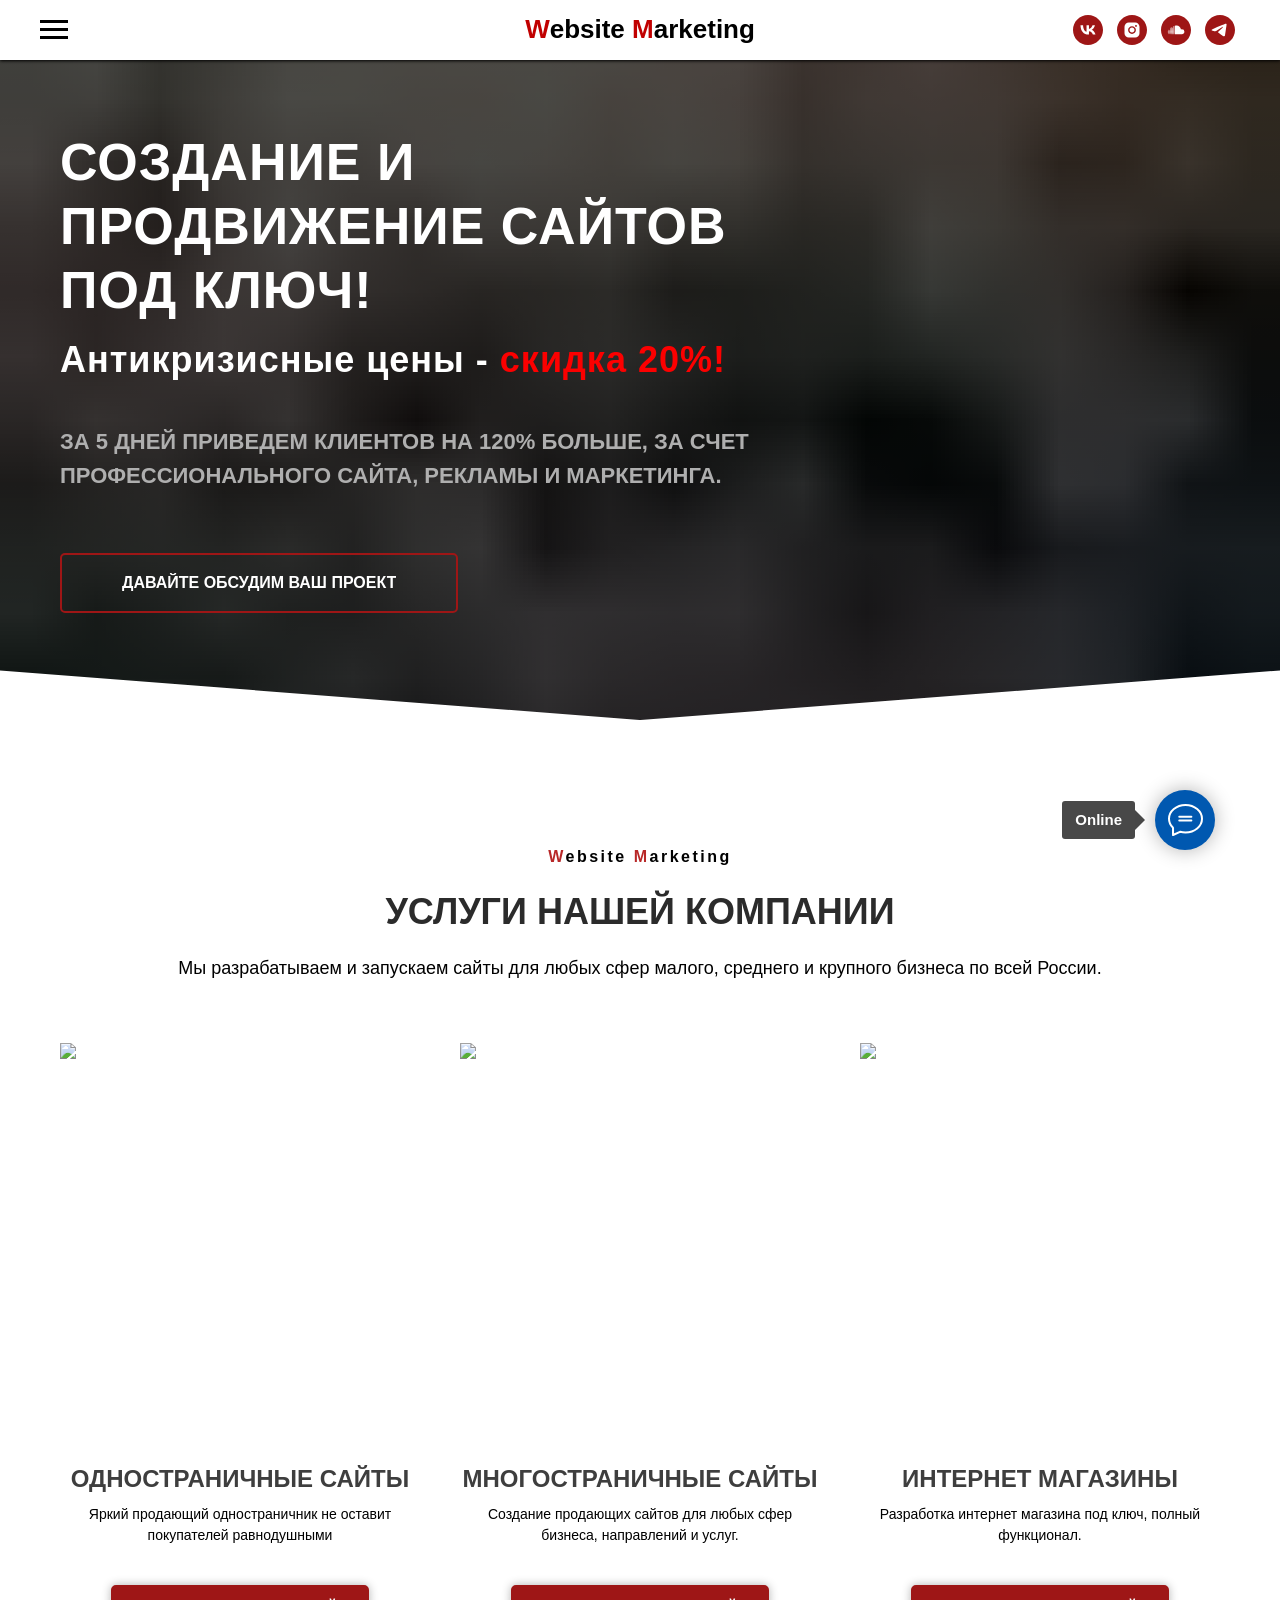
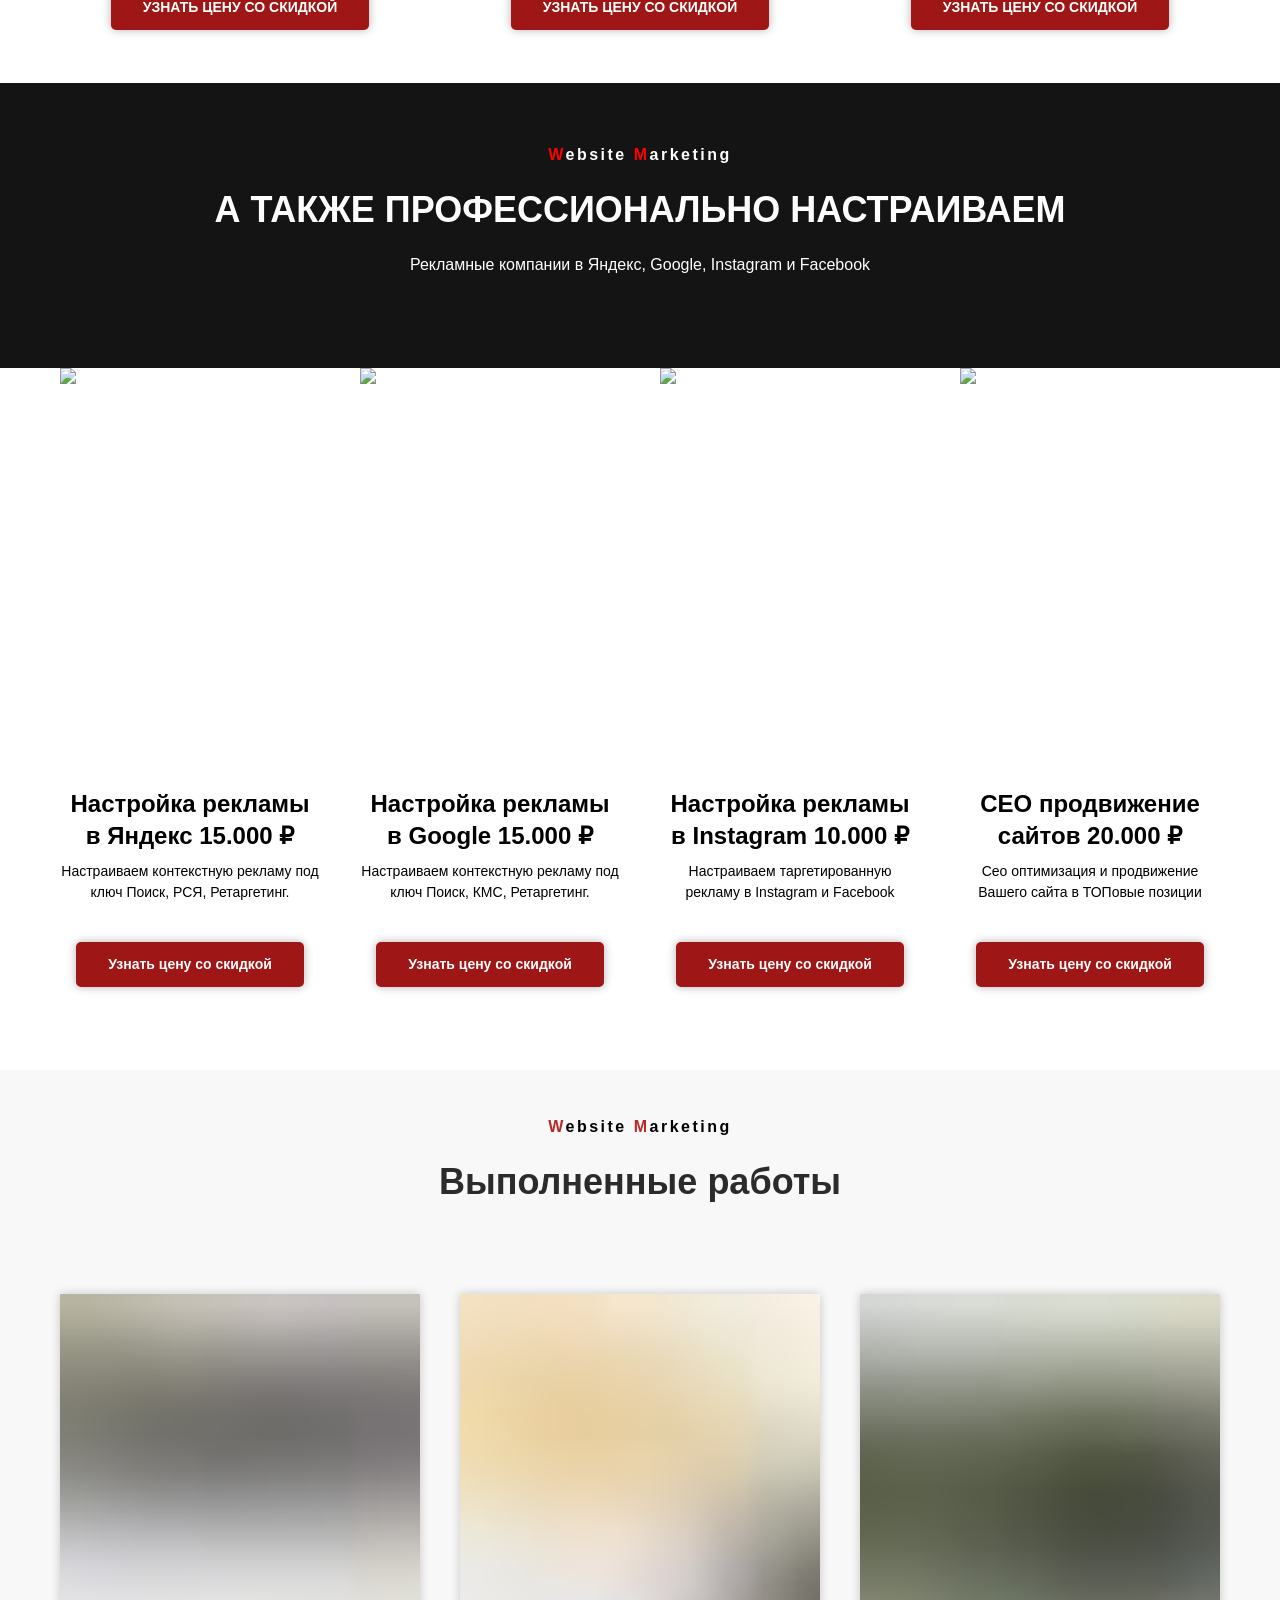
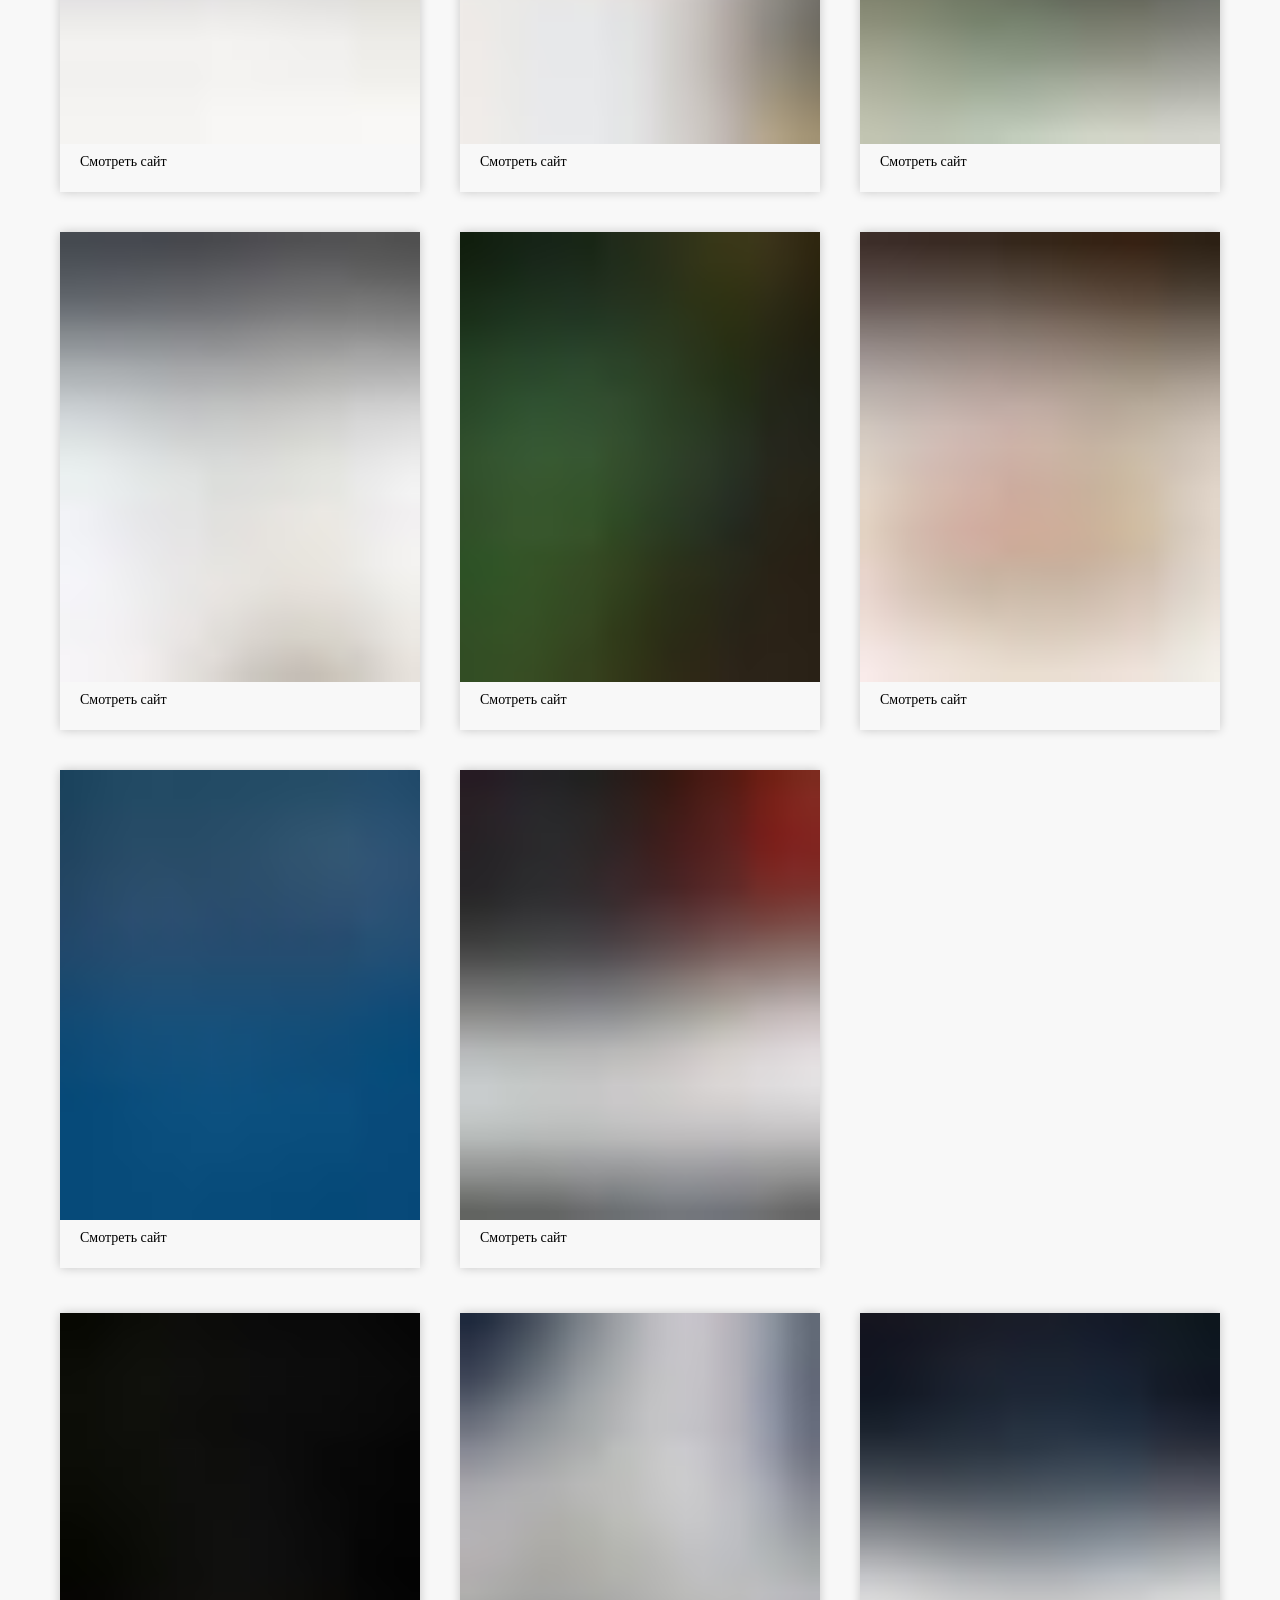
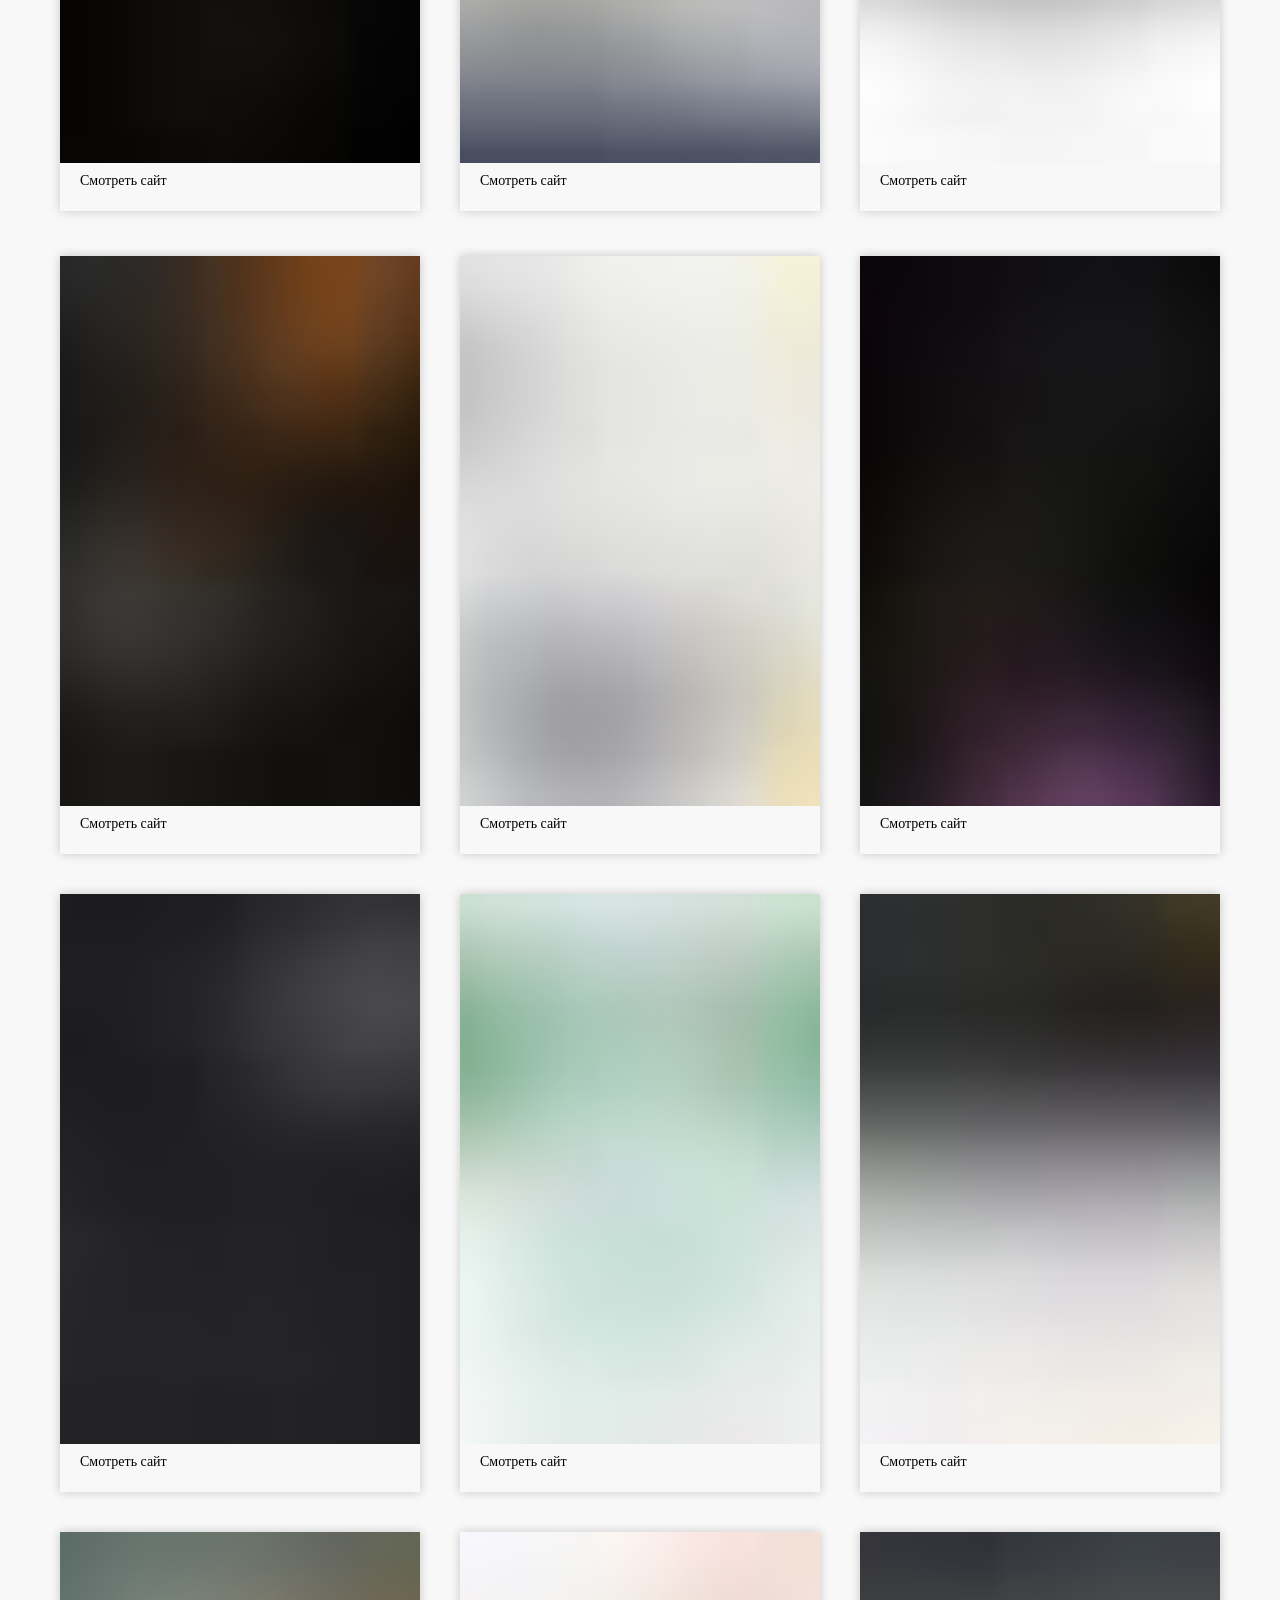
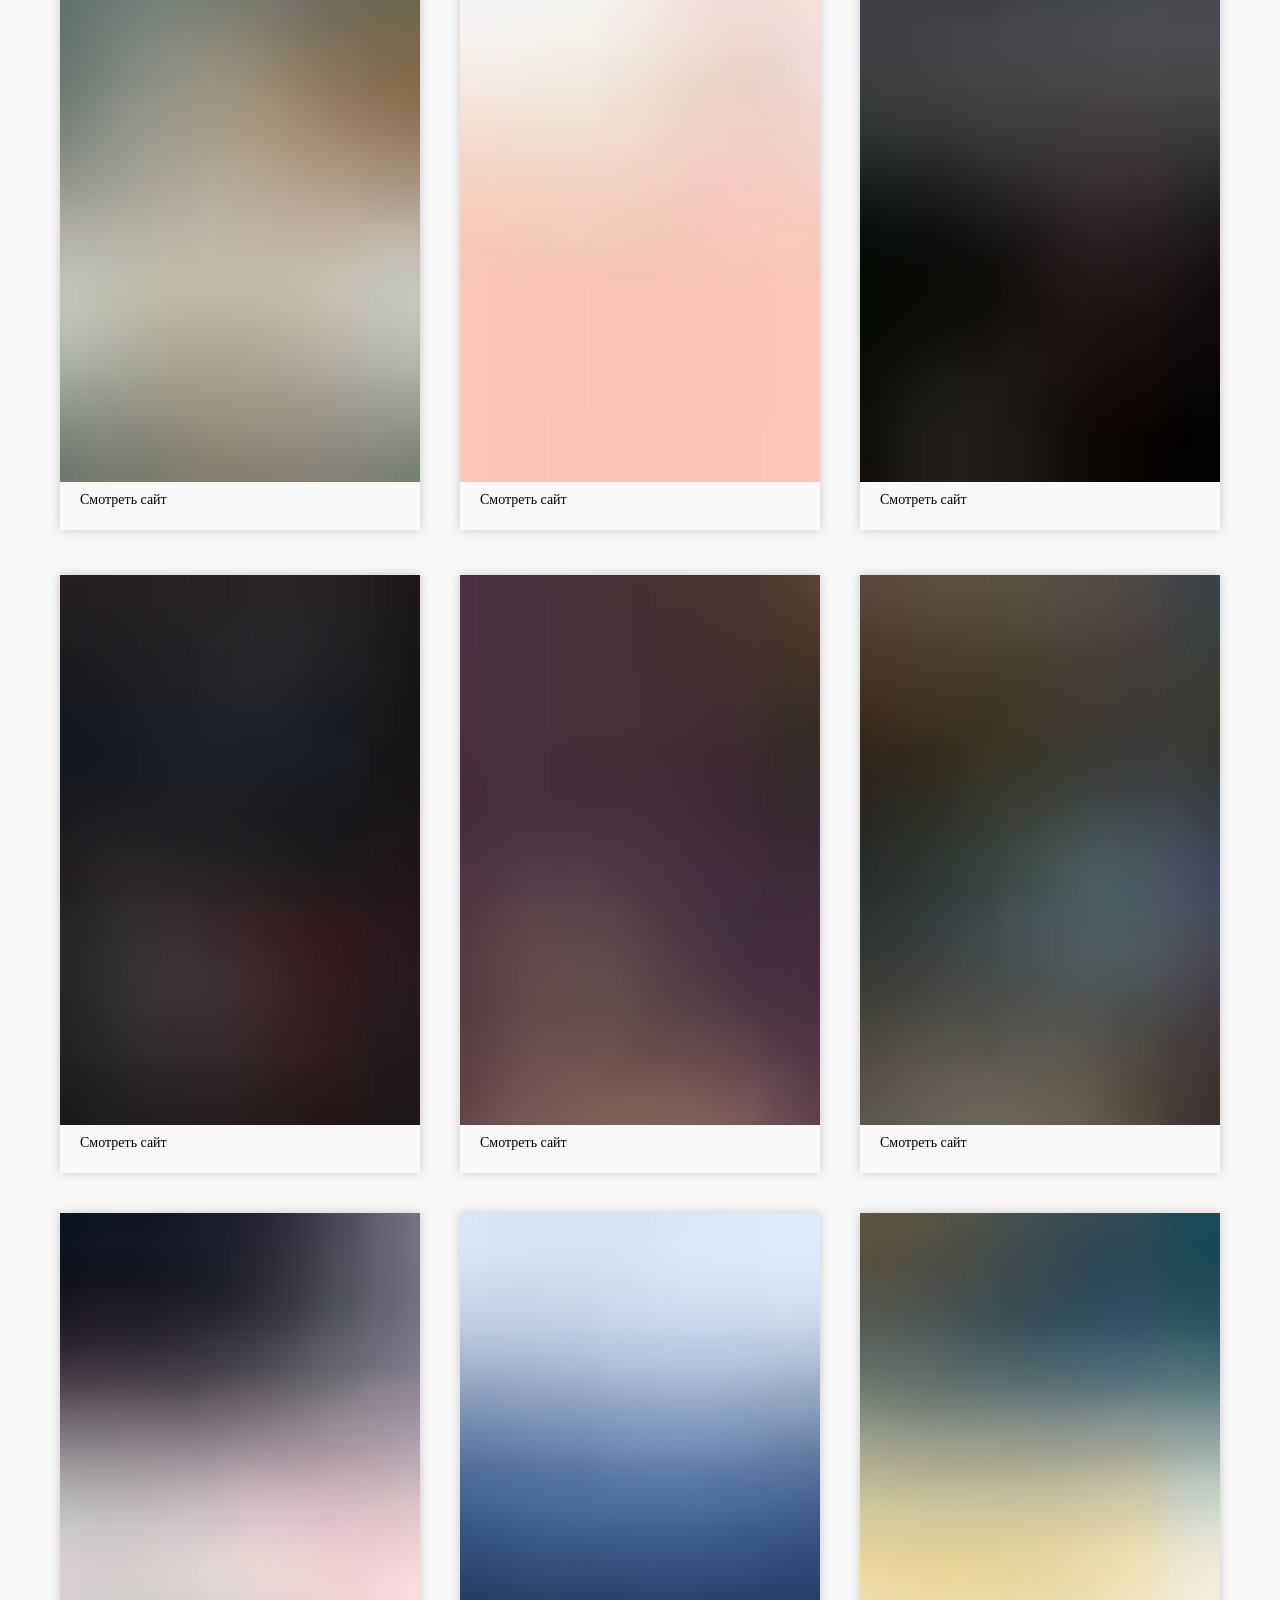
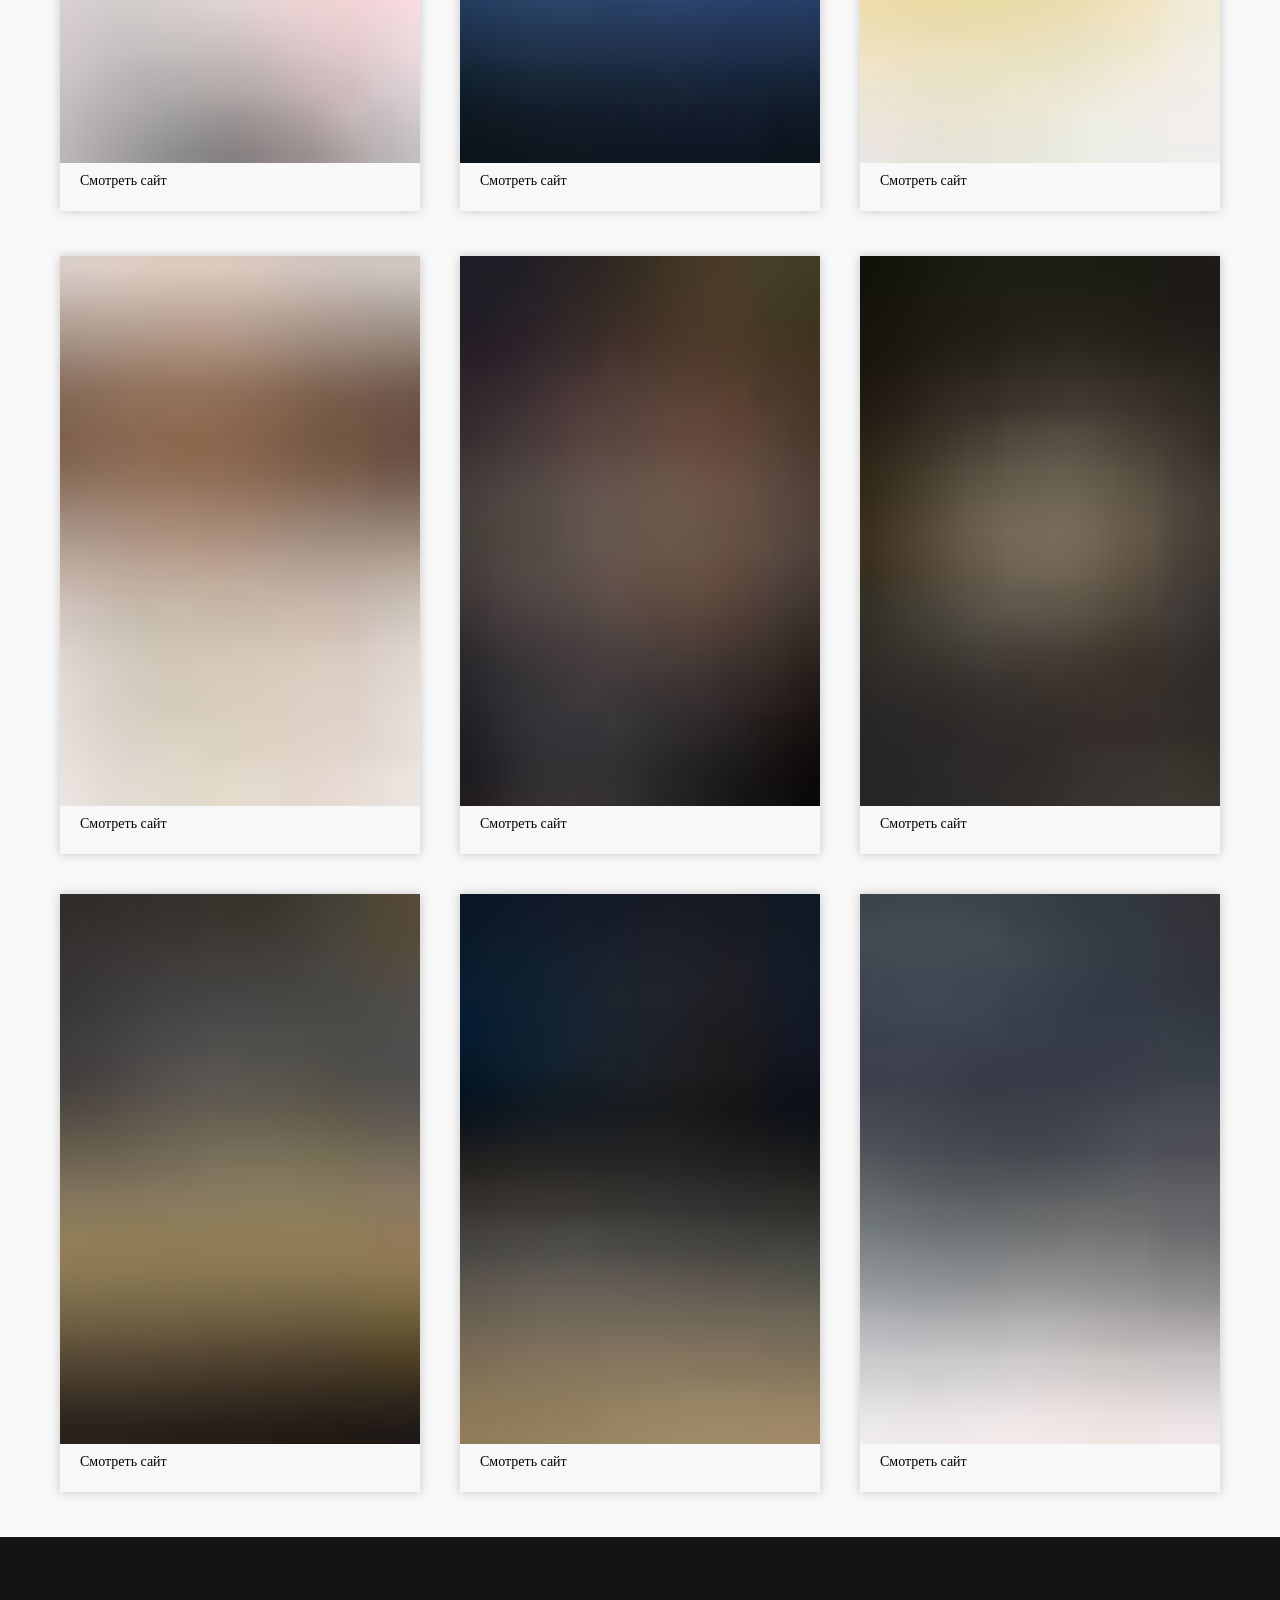
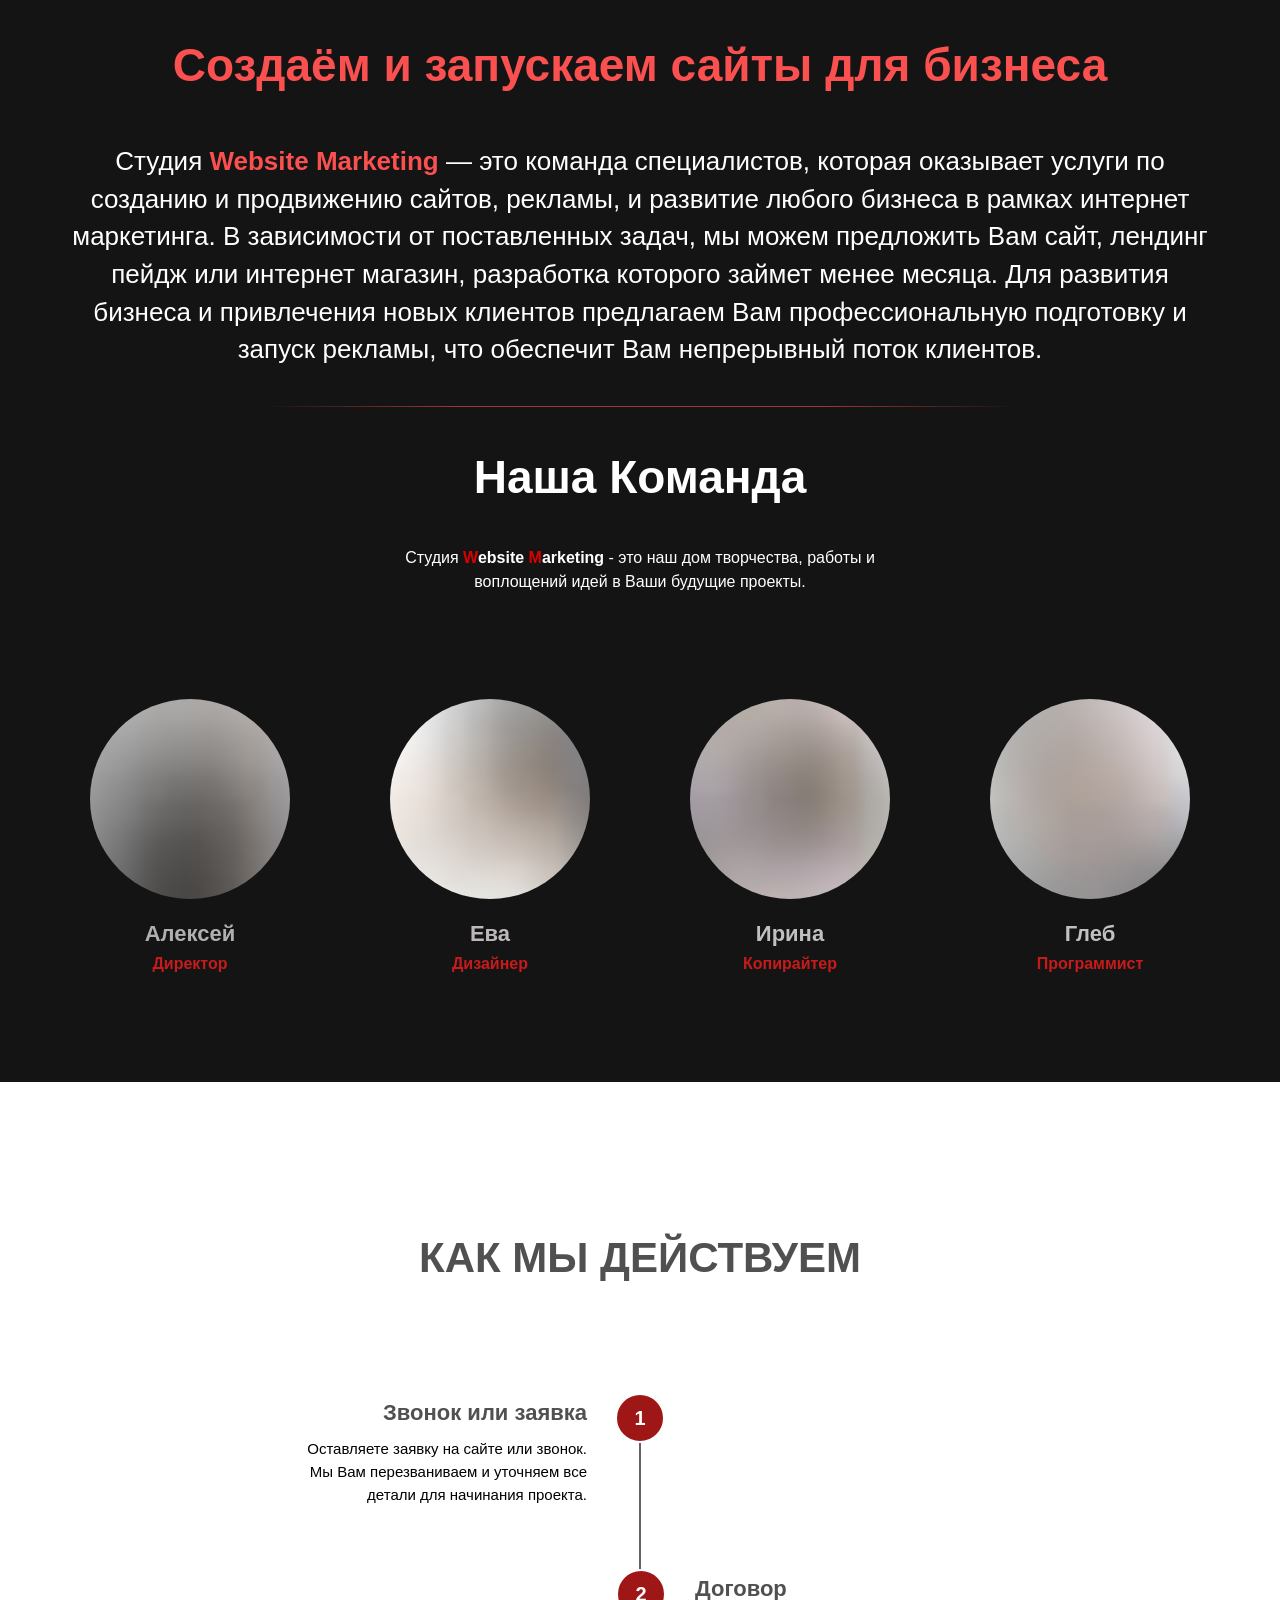
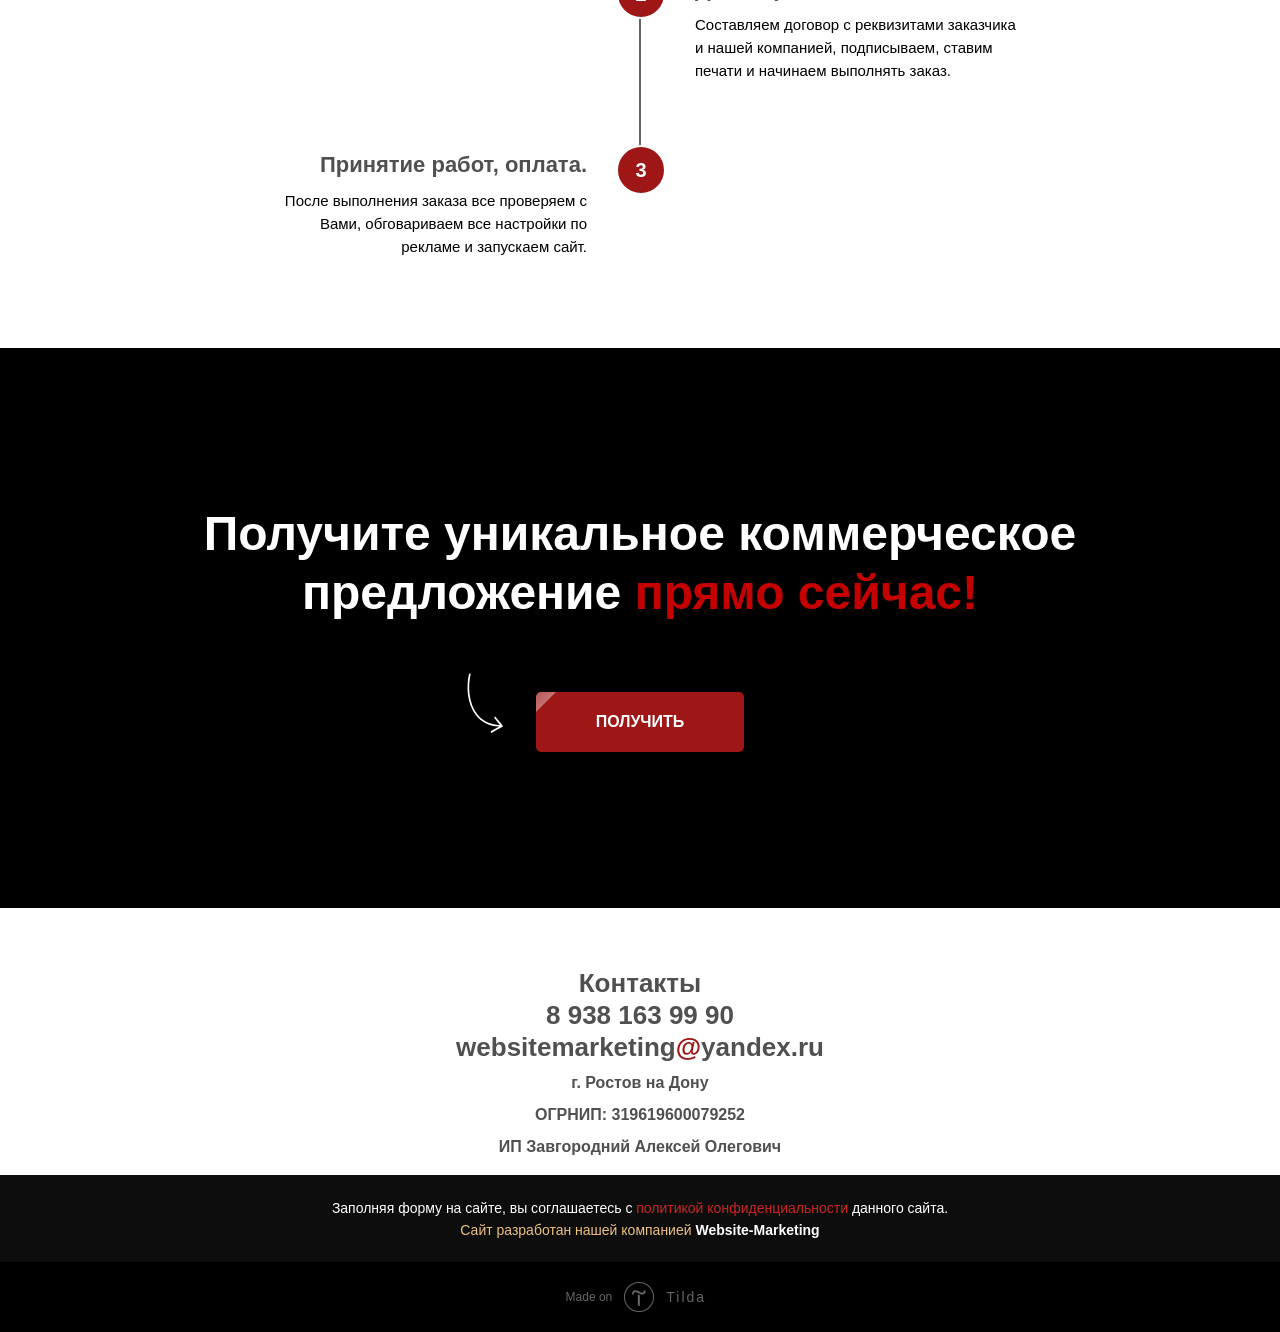
==== index.htm @ 96b85664 "- -" ====
﻿<!DOCTYPE html> <html> <head> <meta charset="utf-8"> <meta http-equiv="Content-Type" content="text/html; charset=utf-8"> <meta name="viewport" content="width=device-width, initial-scale=1.0"> <!--metatextblock--> <title>Создание и продвижение сайтов, интернет магазинов и рекламы в интернете по всей России</title> <meta name="description" content="Помогаем развитию малого, среднего и крупного бизнеса с сфере интернет маркетинга."> <meta name="keywords" content="создание сайтов, продвижение сайтов, создание и продвижение сайтов"> <meta property="og:url" content="http://website-marketing.ru"> <meta property="og:title" content="Создание и продвижение сайтов, интернет магазинов и рекламы в интернете по всей России"> <meta property="og:description" content="Помогаем развитию малого, среднего и крупного бизнеса с сфере интернет маркетинга."> <meta property="og:type" content="website"> <meta property="og:image" content="https://static.tildacdn.com/tild6234-3665-4966-b465-313235323939/bandicam_2018-02-21_.jpg"> <link rel="canonical" href="index.htm"> <!--/metatextblock--> <meta name="format-detection" content="telephone=no"> <meta http-equiv="x-dns-prefetch-control" content="on"> <link rel="dns-prefetch" href="https://ws.tildacdn.com"> <link rel="dns-prefetch" href="index-1.htm"> <link rel="shortcut icon" href="tild6132-6537-4662-b536-633032636136/favicon_1.ico" type="image/x-icon"> <!-- Assets --> <script src="js/tilda-fallback-1.0.min.js" async="" charset="utf-8"></script> <link rel="stylesheet" href="css/tilda-grid-3.0.min.css" type="text/css" media="all" onerror="this.loaderr='y';"> <link rel="stylesheet" href="ws/project203442/tilda-blocks-page785142.min.css?t=1772019486" type="text/css" media="all" onerror="this.loaderr='y';"> <link rel="stylesheet" href="css/tilda-animation-2.0.min.css" type="text/css" media="all" onerror="this.loaderr='y';"> <link rel="stylesheet" href="css/tilda-menu-widgeticons-1.0.min.css" type="text/css" media="all" onerror="this.loaderr='y';"> <link rel="stylesheet" href="css/tilda-cover-1.0.min.css" type="text/css" media="all" onerror="this.loaderr='y';"> <link rel="stylesheet" href="css/tilda-popup-1.1.min.css" type="text/css" media="print" onload="this.media='all';" onerror="this.loaderr='y';"> <noscript><link rel="stylesheet" href="css/tilda-popup-1.1.min.css" type="text/css" media="all"></noscript> <link rel="stylesheet" href="css/tilda-forms-1.0.min.css" type="text/css" media="all" onerror="this.loaderr='y';"> <link rel="stylesheet" href="css/tilda-slds-1.4.min.css" type="text/css" media="print" onload="this.media='all';" onerror="this.loaderr='y';"> <noscript><link rel="stylesheet" href="css/tilda-slds-1.4.min.css" type="text/css" media="all"></noscript> <link rel="stylesheet" href="css/tilda-catalog-1.1.min.css" type="text/css" media="print" onload="this.media='all';" onerror="this.loaderr='y';"> <noscript><link rel="stylesheet" href="css/tilda-catalog-1.1.min.css" type="text/css" media="all"></noscript> <link rel="stylesheet" href="css/tilda-catalog-filters-1.0.min.css" type="text/css" media="all" onerror="this.loaderr='y';"> <link rel="stylesheet" href="css/tilda-zoom-2.0.min.css" type="text/css" media="print" onload="this.media='all';" onerror="this.loaderr='y';"> <noscript><link rel="stylesheet" href="css/tilda-zoom-2.0.min.css" type="text/css" media="all"></noscript> <script nomodule="" src="js/tilda-polyfill-1.0.min.js" charset="utf-8"></script> <script type="text/javascript">function t_onReady(func) {if(document.readyState!='loading') {func();} else {document.addEventListener('DOMContentLoaded',func);}}
function t_onFuncLoad(funcName,okFunc,time) {if(typeof window[funcName]==='function') {okFunc();} else {setTimeout(function() {t_onFuncLoad(funcName,okFunc,time);},(time||100));}}</script> <script src="js/tilda-scripts-3.0.min.js" charset="utf-8" defer="" onerror="this.loaderr='y';"></script> <script src="ws/project203442/tilda-blocks-page785142.min.js?t=1772019486" charset="utf-8" async="" onerror="this.loaderr='y';"></script> <script src="js/tilda-lazyload-1.0.min.js" charset="utf-8" async="" onerror="this.loaderr='y';"></script> <script src="js/tilda-animation-2.0.min.js" charset="utf-8" async="" onerror="this.loaderr='y';"></script> <script src="js/tilda-menu-1.0.min.js" charset="utf-8" async="" onerror="this.loaderr='y';"></script> <script src="js/tilda-menu-widgeticons-1.0.min.js" charset="utf-8" async="" onerror="this.loaderr='y';"></script> <script src="js/tilda-cover-1.0.min.js" charset="utf-8" async="" onerror="this.loaderr='y';"></script> <script src="js/tilda-zero-1.1.min.js" charset="utf-8" async="" onerror="this.loaderr='y';"></script> <script src="js/tilda-popup-1.0.min.js" charset="utf-8" async="" onerror="this.loaderr='y';"></script> <script src="js/tilda-forms-1.0.min.js" charset="utf-8" async="" onerror="this.loaderr='y';"></script> <script src="js/tilda-t635-typed-1.0.min.js" charset="utf-8" async="" onerror="this.loaderr='y';"></script> <script src="js/hammer.min.js" charset="utf-8" async="" onerror="this.loaderr='y';"></script> <script src="js/tilda-slds-1.4.min.js" charset="utf-8" async="" onerror="this.loaderr='y';"></script> <script src="js/tilda-products-1.0.min.js" charset="utf-8" async="" onerror="this.loaderr='y';"></script> <script src="js/tilda-catalog-1.1.min.js" charset="utf-8" async="" onerror="this.loaderr='y';"></script> <script src="js/tilda-zoom-2.0.min.js" charset="utf-8" async="" onerror="this.loaderr='y';"></script> <script src="js/tilda-skiplink-1.0.min.js" charset="utf-8" async="" onerror="this.loaderr='y';"></script> <script src="js/tilda-events-1.0.min.js" charset="utf-8" async="" onerror="this.loaderr='y';"></script> <script type="text/javascript">window.dataLayer=window.dataLayer||[];</script> <script type="text/javascript">(function() {if((/bot|google|yandex|baidu|bing|msn|duckduckbot|teoma|slurp|crawler|spider|robot|crawling|facebook/i.test(navigator.userAgent))===false&&typeof(sessionStorage)!='undefined'&&sessionStorage.getItem('visited')!=='y'&&document.visibilityState){var style=document.createElement('style');style.type='text/css';style.innerHTML='@media screen and (min-width: 980px) {.t-records {opacity: 0;}.t-records_animated {-webkit-transition: opacity ease-in-out .2s;-moz-transition: opacity ease-in-out .2s;-o-transition: opacity ease-in-out .2s;transition: opacity ease-in-out .2s;}.t-records.t-records_visible {opacity: 1;}}';document.getElementsByTagName('head')[0].appendChild(style);function t_setvisRecs(){var alr=document.querySelectorAll('.t-records');Array.prototype.forEach.call(alr,function(el) {el.classList.add("t-records_animated");});setTimeout(function() {Array.prototype.forEach.call(alr,function(el) {el.classList.add("t-records_visible");});sessionStorage.setItem("visited","y");},400);}
document.addEventListener('DOMContentLoaded',t_setvisRecs);}})();</script></head> <body class="t-body" style="margin:0;"> <!--allrecords--> <div id="allrecords" class="t-records" data-hook="blocks-collection-content-node" data-tilda-project-id="203442" data-tilda-page-id="785142" data-tilda-formskey="36bc69a97f8041375997979e5f9d4bdc" data-tilda-lazy="yes" data-tilda-root-zone="com" data-tilda-project-country="RU"> <div id="rec145563850" class="r t-rec" style=" " data-record-type="215"> <a name="000001" style="font-size:0;"></a> </div> <div id="rec142474567" class="r t-rec t-screenmin-480px" style=" " data-animationappear="off" data-record-type="451" data-screen-min="480px"> <!-- T451 --> <div id="nav142474567marker"></div> <div id="nav142474567" class="t451" data-menu="yes"> <div class="t451__container t451__positionfixed t451__panel " data-appearoffset="" style="height: 60px;"> <div class="t451__container__bg" style="background-color: rgba(255,255,255,1);" data-bgcolor-hex="#ffffff" data-bgcolor-rgba="rgba(255,255,255,1)" data-navmarker="nav142474567marker" data-appearoffset="" data-bgopacity="1" data-menushadow="100" data-menushadow-css=""></div> <div class="t451__menu__content "> <div class="t451__burger-wrapper__mobile"> <button type="button" class="t-menuburger t-menuburger_first " aria-label="Навигационное меню" aria-expanded="false"> <span style="background-color:#000;"></span> <span style="background-color:#000;"></span> <span style="background-color:#000;"></span> <span style="background-color:#000;"></span> </button> <script>function t_menuburger_init(recid) {var rec=document.querySelector('#rec' + recid);if(!rec) return;var burger=rec.querySelector('.t-menuburger');if(!burger) return;var isSecondStyle=burger.classList.contains('t-menuburger_second');if(isSecondStyle&&!window.isMobile&&!('ontouchend' in document)) {burger.addEventListener('mouseenter',function() {if(burger.classList.contains('t-menuburger-opened')) return;burger.classList.remove('t-menuburger-unhovered');burger.classList.add('t-menuburger-hovered');});burger.addEventListener('mouseleave',function() {if(burger.classList.contains('t-menuburger-opened')) return;burger.classList.remove('t-menuburger-hovered');burger.classList.add('t-menuburger-unhovered');setTimeout(function() {burger.classList.remove('t-menuburger-unhovered');},300);});}
burger.addEventListener('click',function() {if(!burger.closest('.tmenu-mobile')&&!burger.closest('.t450__burger_container')&&!burger.closest('.t466__container')&&!burger.closest('.t204__burger')&&!burger.closest('.t199__js__menu-toggler')) {burger.classList.toggle('t-menuburger-opened');burger.classList.remove('t-menuburger-unhovered');}});var menu=rec.querySelector('[data-menu="yes"]');if(!menu) return;var menuLinks=menu.querySelectorAll('.t-menu__link-item');var submenuClassList=['t978__menu-link_hook','t978__tm-link','t966__tm-link','t794__tm-link','t-menusub__target-link'];Array.prototype.forEach.call(menuLinks,function(link) {link.addEventListener('click',function() {var isSubmenuHook=submenuClassList.some(function(submenuClass) {return link.classList.contains(submenuClass);});if(isSubmenuHook) return;burger.classList.remove('t-menuburger-opened');});});menu.addEventListener('clickedAnchorInTooltipMenu',function() {burger.classList.remove('t-menuburger-opened');});}
t_onReady(function() {t_onFuncLoad('t_menuburger_init',function(){t_menuburger_init('142474567');});});</script> <style>.t-menuburger{position:relative;flex-shrink:0;width:28px;height:20px;padding:0;border:none;background-color:transparent;outline:none;-webkit-transform:rotate(0deg);transform:rotate(0deg);transition:transform .5s ease-in-out;cursor:pointer;z-index:999;}.t-menuburger span{display:block;position:absolute;width:100%;opacity:1;left:0;-webkit-transform:rotate(0deg);transform:rotate(0deg);transition:.25s ease-in-out;height:3px;background-color:#000;}.t-menuburger span:nth-child(1){top:0px;}.t-menuburger span:nth-child(2),.t-menuburger span:nth-child(3){top:8px;}.t-menuburger span:nth-child(4){top:16px;}.t-menuburger__big{width:42px;height:32px;}.t-menuburger__big span{height:5px;}.t-menuburger__big span:nth-child(2),.t-menuburger__big span:nth-child(3){top:13px;}.t-menuburger__big span:nth-child(4){top:26px;}.t-menuburger__small{width:22px;height:14px;}.t-menuburger__small span{height:2px;}.t-menuburger__small span:nth-child(2),.t-menuburger__small span:nth-child(3){top:6px;}.t-menuburger__small span:nth-child(4){top:12px;}.t-menuburger-opened span:nth-child(1){top:8px;width:0%;left:50%;}.t-menuburger-opened span:nth-child(2){-webkit-transform:rotate(45deg);transform:rotate(45deg);}.t-menuburger-opened span:nth-child(3){-webkit-transform:rotate(-45deg);transform:rotate(-45deg);}.t-menuburger-opened span:nth-child(4){top:8px;width:0%;left:50%;}.t-menuburger-opened.t-menuburger__big span:nth-child(1){top:6px;}.t-menuburger-opened.t-menuburger__big span:nth-child(4){top:18px;}.t-menuburger-opened.t-menuburger__small span:nth-child(1),.t-menuburger-opened.t-menuburger__small span:nth-child(4){top:6px;}@media (hover),(min-width:0\0){.t-menuburger_first:hover span:nth-child(1){transform:translateY(1px);}.t-menuburger_first:hover span:nth-child(4){transform:translateY(-1px);}.t-menuburger_first.t-menuburger__big:hover span:nth-child(1){transform:translateY(3px);}.t-menuburger_first.t-menuburger__big:hover span:nth-child(4){transform:translateY(-3px);}}.t-menuburger_second span:nth-child(2),.t-menuburger_second span:nth-child(3){width:80%;left:20%;right:0;}@media (hover),(min-width:0\0){.t-menuburger_second.t-menuburger-hovered span:nth-child(2),.t-menuburger_second.t-menuburger-hovered span:nth-child(3){animation:t-menuburger-anim 0.3s ease-out normal forwards;}.t-menuburger_second.t-menuburger-unhovered span:nth-child(2),.t-menuburger_second.t-menuburger-unhovered span:nth-child(3){animation:t-menuburger-anim2 0.3s ease-out normal forwards;}}.t-menuburger_second.t-menuburger-opened span:nth-child(2),.t-menuburger_second.t-menuburger-opened span:nth-child(3){left:0;right:0;width:100%!important;}.t-menuburger_third span:nth-child(4){width:70%;left:unset;right:0;}@media (hover),(min-width:0\0){.t-menuburger_third:not(.t-menuburger-opened):hover span:nth-child(4){width:100%;}}.t-menuburger_third.t-menuburger-opened span:nth-child(4){width:0!important;right:50%;}.t-menuburger_fourth{height:12px;}.t-menuburger_fourth.t-menuburger__small{height:8px;}.t-menuburger_fourth.t-menuburger__big{height:18px;}.t-menuburger_fourth span:nth-child(2),.t-menuburger_fourth span:nth-child(3){top:4px;opacity:0;}.t-menuburger_fourth span:nth-child(4){top:8px;}.t-menuburger_fourth.t-menuburger__small span:nth-child(2),.t-menuburger_fourth.t-menuburger__small span:nth-child(3){top:3px;}.t-menuburger_fourth.t-menuburger__small span:nth-child(4){top:6px;}.t-menuburger_fourth.t-menuburger__small span:nth-child(2),.t-menuburger_fourth.t-menuburger__small span:nth-child(3){top:3px;}.t-menuburger_fourth.t-menuburger__small span:nth-child(4){top:6px;}.t-menuburger_fourth.t-menuburger__big span:nth-child(2),.t-menuburger_fourth.t-menuburger__big span:nth-child(3){top:6px;}.t-menuburger_fourth.t-menuburger__big span:nth-child(4){top:12px;}@media (hover),(min-width:0\0){.t-menuburger_fourth:not(.t-menuburger-opened):hover span:nth-child(1){transform:translateY(1px);}.t-menuburger_fourth:not(.t-menuburger-opened):hover span:nth-child(4){transform:translateY(-1px);}.t-menuburger_fourth.t-menuburger__big:not(.t-menuburger-opened):hover span:nth-child(1){transform:translateY(3px);}.t-menuburger_fourth.t-menuburger__big:not(.t-menuburger-opened):hover span:nth-child(4){transform:translateY(-3px);}}.t-menuburger_fourth.t-menuburger-opened span:nth-child(1),.t-menuburger_fourth.t-menuburger-opened span:nth-child(4){top:4px;}.t-menuburger_fourth.t-menuburger-opened span:nth-child(2),.t-menuburger_fourth.t-menuburger-opened span:nth-child(3){opacity:1;}@keyframes t-menuburger-anim{0%{width:80%;left:20%;right:0;}50%{width:100%;left:0;right:0;}100%{width:80%;left:0;right:20%;}}@keyframes t-menuburger-anim2{0%{width:80%;left:0;}50%{width:100%;right:0;left:0;}100%{width:80%;left:20%;right:0;}}</style> </div> <div class="t451__leftside t451__side t451__side_burger"> <button type="button" class="t-menuburger t-menuburger_first " aria-label="Навигационное меню" aria-expanded="false"> <span style="background-color:#000;"></span> <span style="background-color:#000;"></span> <span style="background-color:#000;"></span> <span style="background-color:#000;"></span> </button> <script>function t_menuburger_init(recid) {var rec=document.querySelector('#rec' + recid);if(!rec) return;var burger=rec.querySelector('.t-menuburger');if(!burger) return;var isSecondStyle=burger.classList.contains('t-menuburger_second');if(isSecondStyle&&!window.isMobile&&!('ontouchend' in document)) {burger.addEventListener('mouseenter',function() {if(burger.classList.contains('t-menuburger-opened')) return;burger.classList.remove('t-menuburger-unhovered');burger.classList.add('t-menuburger-hovered');});burger.addEventListener('mouseleave',function() {if(burger.classList.contains('t-menuburger-opened')) return;burger.classList.remove('t-menuburger-hovered');burger.classList.add('t-menuburger-unhovered');setTimeout(function() {burger.classList.remove('t-menuburger-unhovered');},300);});}
burger.addEventListener('click',function() {if(!burger.closest('.tmenu-mobile')&&!burger.closest('.t450__burger_container')&&!burger.closest('.t466__container')&&!burger.closest('.t204__burger')&&!burger.closest('.t199__js__menu-toggler')) {burger.classList.toggle('t-menuburger-opened');burger.classList.remove('t-menuburger-unhovered');}});var menu=rec.querySelector('[data-menu="yes"]');if(!menu) return;var menuLinks=menu.querySelectorAll('.t-menu__link-item');var submenuClassList=['t978__menu-link_hook','t978__tm-link','t966__tm-link','t794__tm-link','t-menusub__target-link'];Array.prototype.forEach.call(menuLinks,function(link) {link.addEventListener('click',function() {var isSubmenuHook=submenuClassList.some(function(submenuClass) {return link.classList.contains(submenuClass);});if(isSubmenuHook) return;burger.classList.remove('t-menuburger-opened');});});menu.addEventListener('clickedAnchorInTooltipMenu',function() {burger.classList.remove('t-menuburger-opened');});}
t_onReady(function() {t_onFuncLoad('t_menuburger_init',function(){t_menuburger_init('142474567');});});</script> <style>.t-menuburger{position:relative;flex-shrink:0;width:28px;height:20px;padding:0;border:none;background-color:transparent;outline:none;-webkit-transform:rotate(0deg);transform:rotate(0deg);transition:transform .5s ease-in-out;cursor:pointer;z-index:999;}.t-menuburger span{display:block;position:absolute;width:100%;opacity:1;left:0;-webkit-transform:rotate(0deg);transform:rotate(0deg);transition:.25s ease-in-out;height:3px;background-color:#000;}.t-menuburger span:nth-child(1){top:0px;}.t-menuburger span:nth-child(2),.t-menuburger span:nth-child(3){top:8px;}.t-menuburger span:nth-child(4){top:16px;}.t-menuburger__big{width:42px;height:32px;}.t-menuburger__big span{height:5px;}.t-menuburger__big span:nth-child(2),.t-menuburger__big span:nth-child(3){top:13px;}.t-menuburger__big span:nth-child(4){top:26px;}.t-menuburger__small{width:22px;height:14px;}.t-menuburger__small span{height:2px;}.t-menuburger__small span:nth-child(2),.t-menuburger__small span:nth-child(3){top:6px;}.t-menuburger__small span:nth-child(4){top:12px;}.t-menuburger-opened span:nth-child(1){top:8px;width:0%;left:50%;}.t-menuburger-opened span:nth-child(2){-webkit-transform:rotate(45deg);transform:rotate(45deg);}.t-menuburger-opened span:nth-child(3){-webkit-transform:rotate(-45deg);transform:rotate(-45deg);}.t-menuburger-opened span:nth-child(4){top:8px;width:0%;left:50%;}.t-menuburger-opened.t-menuburger__big span:nth-child(1){top:6px;}.t-menuburger-opened.t-menuburger__big span:nth-child(4){top:18px;}.t-menuburger-opened.t-menuburger__small span:nth-child(1),.t-menuburger-opened.t-menuburger__small span:nth-child(4){top:6px;}@media (hover),(min-width:0\0){.t-menuburger_first:hover span:nth-child(1){transform:translateY(1px);}.t-menuburger_first:hover span:nth-child(4){transform:translateY(-1px);}.t-menuburger_first.t-menuburger__big:hover span:nth-child(1){transform:translateY(3px);}.t-menuburger_first.t-menuburger__big:hover span:nth-child(4){transform:translateY(-3px);}}.t-menuburger_second span:nth-child(2),.t-menuburger_second span:nth-child(3){width:80%;left:20%;right:0;}@media (hover),(min-width:0\0){.t-menuburger_second.t-menuburger-hovered span:nth-child(2),.t-menuburger_second.t-menuburger-hovered span:nth-child(3){animation:t-menuburger-anim 0.3s ease-out normal forwards;}.t-menuburger_second.t-menuburger-unhovered span:nth-child(2),.t-menuburger_second.t-menuburger-unhovered span:nth-child(3){animation:t-menuburger-anim2 0.3s ease-out normal forwards;}}.t-menuburger_second.t-menuburger-opened span:nth-child(2),.t-menuburger_second.t-menuburger-opened span:nth-child(3){left:0;right:0;width:100%!important;}.t-menuburger_third span:nth-child(4){width:70%;left:unset;right:0;}@media (hover),(min-width:0\0){.t-menuburger_third:not(.t-menuburger-opened):hover span:nth-child(4){width:100%;}}.t-menuburger_third.t-menuburger-opened span:nth-child(4){width:0!important;right:50%;}.t-menuburger_fourth{height:12px;}.t-menuburger_fourth.t-menuburger__small{height:8px;}.t-menuburger_fourth.t-menuburger__big{height:18px;}.t-menuburger_fourth span:nth-child(2),.t-menuburger_fourth span:nth-child(3){top:4px;opacity:0;}.t-menuburger_fourth span:nth-child(4){top:8px;}.t-menuburger_fourth.t-menuburger__small span:nth-child(2),.t-menuburger_fourth.t-menuburger__small span:nth-child(3){top:3px;}.t-menuburger_fourth.t-menuburger__small span:nth-child(4){top:6px;}.t-menuburger_fourth.t-menuburger__small span:nth-child(2),.t-menuburger_fourth.t-menuburger__small span:nth-child(3){top:3px;}.t-menuburger_fourth.t-menuburger__small span:nth-child(4){top:6px;}.t-menuburger_fourth.t-menuburger__big span:nth-child(2),.t-menuburger_fourth.t-menuburger__big span:nth-child(3){top:6px;}.t-menuburger_fourth.t-menuburger__big span:nth-child(4){top:12px;}@media (hover),(min-width:0\0){.t-menuburger_fourth:not(.t-menuburger-opened):hover span:nth-child(1){transform:translateY(1px);}.t-menuburger_fourth:not(.t-menuburger-opened):hover span:nth-child(4){transform:translateY(-1px);}.t-menuburger_fourth.t-menuburger__big:not(.t-menuburger-opened):hover span:nth-child(1){transform:translateY(3px);}.t-menuburger_fourth.t-menuburger__big:not(.t-menuburger-opened):hover span:nth-child(4){transform:translateY(-3px);}}.t-menuburger_fourth.t-menuburger-opened span:nth-child(1),.t-menuburger_fourth.t-menuburger-opened span:nth-child(4){top:4px;}.t-menuburger_fourth.t-menuburger-opened span:nth-child(2),.t-menuburger_fourth.t-menuburger-opened span:nth-child(3){opacity:1;}@keyframes t-menuburger-anim{0%{width:80%;left:20%;right:0;}50%{width:100%;left:0;right:0;}100%{width:80%;left:0;right:20%;}}@keyframes t-menuburger-anim2{0%{width:80%;left:0;}50%{width:100%;right:0;left:0;}100%{width:80%;left:20%;right:0;}}</style> </div> <div class="t451__centerside t451__side"> <div class="t451__logo__container t451__textlogo__container"> <div class="t451__logo__content"> <div field="title" class="t-heading t-heading_xs"><div style="text-align:left;" data-customstyle="yes"><strong><span data-redactor-tag="span" style="color: rgb(193, 0, 0);">W</span></strong>ebsite <strong><span data-redactor-tag="span" style="color: rgb(193, 0, 0);">M</span></strong>arketing</div></div> </div> </div> </div> <div class="t451__rightside t451__side t451__side_socials"> <div class="t-sociallinks"> <ul role="list" class="t-sociallinks__wrapper" aria-label="Соц. сети"> <!-- new soclinks --><li class="t-sociallinks__item t-sociallinks__item_vk"><a href="https://www.instagram.com/website_marketing/" target="_blank" rel="nofollow" aria-label="vk" style="width: 30px; height: 30px;"><svg class="t-sociallinks__svg" role="presentation" width="30px" height="30px" viewbox="0 0 100 100" fill="none" xmlns="http://www.w3.org/2000/svg"> <path fill-rule="evenodd" clip-rule="evenodd" d="M50 100c27.614 0 50-22.386 50-50S77.614 0 50 0 0 22.386 0 50s22.386 50 50 50ZM25 34c.406 19.488 10.15 31.2 27.233 31.2h.968V54.05c6.278.625 11.024 5.216 12.93 11.15H75c-2.436-8.87-8.838-13.773-12.836-15.647C66.162 47.242 71.783 41.62 73.126 34h-8.058c-1.749 6.184-6.932 11.805-11.867 12.336V34h-8.057v21.611C40.147 54.362 33.838 48.304 33.556 34H25Z" fill="#9e1616"></path> </svg></a></li>&nbsp;<li class="t-sociallinks__item t-sociallinks__item_instagram"><a href="https://www.instagram.com/website_marketing/" target="_blank" rel="nofollow" aria-label="instagram" style="width: 30px; height: 30px;"><svg class="t-sociallinks__svg" role="presentation" width="30px" height="30px" viewbox="0 0 100 100" fill="none" xmlns="http://www.w3.org/2000/svg"> <path fill-rule="evenodd" clip-rule="evenodd" d="M50 100C77.6142 100 100 77.6142 100 50C100 22.3858 77.6142 0 50 0C22.3858 0 0 22.3858 0 50C0 77.6142 22.3858 100 50 100ZM25 39.3918C25 31.4558 31.4566 25 39.3918 25H60.6082C68.5442 25 75 31.4566 75 39.3918V60.8028C75 68.738 68.5442 75.1946 60.6082 75.1946H39.3918C31.4558 75.1946 25 68.738 25 60.8028V39.3918ZM36.9883 50.0054C36.9883 42.8847 42.8438 37.0922 50.0397 37.0922C57.2356 37.0922 63.0911 42.8847 63.0911 50.0054C63.0911 57.1252 57.2356 62.9177 50.0397 62.9177C42.843 62.9177 36.9883 57.1252 36.9883 50.0054ZM41.7422 50.0054C41.7422 54.5033 45.4641 58.1638 50.0397 58.1638C54.6153 58.1638 58.3372 54.5041 58.3372 50.0054C58.3372 45.5066 54.6145 41.8469 50.0397 41.8469C45.4641 41.8469 41.7422 45.5066 41.7422 50.0054ZM63.3248 39.6355C65.0208 39.6355 66.3956 38.2606 66.3956 36.5646C66.3956 34.8687 65.0208 33.4938 63.3248 33.4938C61.6288 33.4938 60.2539 34.8687 60.2539 36.5646C60.2539 38.2606 61.6288 39.6355 63.3248 39.6355Z" fill="#9e1616"></path> </svg></a></li>&nbsp;<li class="t-sociallinks__item t-sociallinks__item_soundcloud"><a href="1" target="_blank" rel="nofollow" aria-label="soundcloud" style="width: 30px; height: 30px;"><svg class="t-sociallinks__svg" role="presentation" width="30px" height="30px" viewbox="0 0 100 100" fill="none" xmlns="http://www.w3.org/2000/svg"> <path fill-rule="evenodd" clip-rule="evenodd" d="M50 100c27.614 0 50-22.386 50-50S77.614 0 50 0 0 22.386 0 50s22.386 50 50 50Zm19.701-52.297c-1.137 0-2.222.23-3.212.644C65.83 40.867 59.555 35 51.906 35c-1.873 0-3.7.366-5.312.99-.627.242-.792.492-.799.976V63.31a.976.976 0 0 0 .897.952c.02.003 23.009 0 23.009 0 4.586 0 8.3-3.673 8.3-8.259a8.3 8.3 0 0 0-8.3-8.3Zm-27-10.759a.927.927 0 0 1 .915.91l.403 18.699-.404 6.787v-.007a.924.924 0 0 1-.915.912.92.92 0 0 1-.912-.904l-.185-3.349-.191-3.438.373-18.605.003-.095a.917.917 0 0 1 .337-.701.896.896 0 0 1 .575-.209Zm-7.13 4.26a.69.69 0 0 0-.684-.68c-.374 0-.675.3-.683.68l-.428 15.345.428 7.044a.684.684 0 0 0 .683.676.69.69 0 0 0 .683-.68l.48-7.04-.48-15.344Zm-5.09 1.679a.579.579 0 0 1 .57-.565.58.58 0 0 1 .567.565l.56 13.702-.56 7.16v-.003a.58.58 0 0 1-.567.564.578.578 0 0 1-.57-.561l-.492-7.16.493-13.702Zm-6.49 5.881a.404.404 0 0 0-.395.39L23 56.54l.596 7.148a.403.403 0 0 0 .394.388c.21 0 .38-.168.397-.389l.676-7.147-.676-7.39a.406.406 0 0 0-.397-.387Zm3.846.92a.458.458 0 0 0-.452-.442.458.458 0 0 0-.453.449l-.562 6.85.562 7.207a.46.46 0 0 0 .453.449c.24 0 .436-.194.451-.449l.64-7.206-.64-6.857Zm10.93-8.335a.802.802 0 0 0-.8.797l-.355 14.405.358 6.932a.798.798 0 0 0 1.596-.005v.006l.401-6.931-.401-14.408a.8.8 0 0 0-.8-.796Z" fill="#9e1616"></path> </svg></a></li>&nbsp;<li class="t-sociallinks__item t-sociallinks__item_telegram"><a href="https://wa.me/79381639990" target="_blank" rel="nofollow" aria-label="telegram" style="width: 30px; height: 30px;"><svg class="t-sociallinks__svg" role="presentation" width="30px" height="30px" viewbox="0 0 100 100" fill="none" xmlns="http://www.w3.org/2000/svg"> <path fill-rule="evenodd" clip-rule="evenodd" d="M50 100c27.614 0 50-22.386 50-50S77.614 0 50 0 0 22.386 0 50s22.386 50 50 50Zm21.977-68.056c.386-4.38-4.24-2.576-4.24-2.576-3.415 1.414-6.937 2.85-10.497 4.302-11.04 4.503-22.444 9.155-32.159 13.734-5.268 1.932-2.184 3.864-2.184 3.864l8.351 2.577c3.855 1.16 5.91-.129 5.91-.129l17.988-12.238c6.424-4.38 4.882-.773 3.34.773l-13.49 12.882c-2.056 1.804-1.028 3.35-.129 4.123 2.55 2.249 8.82 6.364 11.557 8.16.712.467 1.185.778 1.292.858.642.515 4.111 2.834 6.424 2.319 2.313-.516 2.57-3.479 2.57-3.479l3.083-20.226c.462-3.511.993-6.886 1.417-9.582.4-2.546.705-4.485.767-5.362Z" fill="#9e1616"></path> </svg></a></li><!-- /new soclinks --> </ul> </div> </div> </div> </div> </div> <div class="t451m__overlay"> <div class="t451m__overlay_bg" style="background-color:#000000; opacity:0.50;"></div> </div> <div class="t451 t451m t451m__left" data-tooltip-hook="" style="background-color: #ffffff;"> <button type="button" class="t451m__close-button t451m__close t451m_opened" style="background-color: #ffffff;" aria-label="Close menu"> <div class="t451m__close_icon" style="color:#000000;"> <span></span> <span></span> <span></span> <span></span> </div> </button> <div class="t451m__container t-align_left"> <div class="t451m__top"> <nav class="t451m__menu"> <ul role="list" class="t451m__list t-menu__list"> <li class="t451m__list_item"> <a class="t-menu__link-item" href="#000001" data-menu-submenu-hook="" data-menu-item-number="1">
Главная
</a> </li> <li class="t451m__list_item"> <a class="t-menu__link-item" href="#001" data-menu-submenu-hook="" data-menu-item-number="2">
Создание сайтов
</a> </li> <li class="t451m__list_item"> <a class="t-menu__link-item" href="#rec142494377" data-menu-submenu-hook="" data-menu-item-number="3">
Настройка рекламы
</a> </li> <li class="t451m__list_item"> <a class="t-menu__link-item" href="#002" data-menu-submenu-hook="" data-menu-item-number="4">
СЕО продвижение
</a> </li> <li class="t451m__list_item"> <a class="t-menu__link-item" href="#portfolio" data-menu-submenu-hook="" data-menu-item-number="5">
Выполненные работы
</a> </li> <li class="t451m__list_item"> <a class="t-menu__link-item" href="#055" data-menu-submenu-hook="" data-menu-item-number="6">
О нас
</a> </li> <li class="t451m__list_item"> <a class="t-menu__link-item" href="#006" data-menu-submenu-hook="" data-menu-item-number="7">
Получить КП
</a> </li> <li class="t451m__list_item"> <a class="t-menu__link-item" href="#007" data-menu-submenu-hook="" data-menu-item-number="8">
Контакты
</a> </li> </ul> </nav> </div> <div class="t451m__rightside"> <div class="t451m__rightcontainer"> <div class="t-sociallinks"> <ul role="list" class="t-sociallinks__wrapper" aria-label="Соц. сети"> <!-- new soclinks --><li class="t-sociallinks__item t-sociallinks__item_vk"><a href="https://www.instagram.com/website_marketing/" target="_blank" rel="nofollow" aria-label="vk" style="width: 30px; height: 30px;"><svg class="t-sociallinks__svg" role="presentation" width="30px" height="30px" viewbox="0 0 100 100" fill="none" xmlns="http://www.w3.org/2000/svg"> <path fill-rule="evenodd" clip-rule="evenodd" d="M50 100c27.614 0 50-22.386 50-50S77.614 0 50 0 0 22.386 0 50s22.386 50 50 50ZM25 34c.406 19.488 10.15 31.2 27.233 31.2h.968V54.05c6.278.625 11.024 5.216 12.93 11.15H75c-2.436-8.87-8.838-13.773-12.836-15.647C66.162 47.242 71.783 41.62 73.126 34h-8.058c-1.749 6.184-6.932 11.805-11.867 12.336V34h-8.057v21.611C40.147 54.362 33.838 48.304 33.556 34H25Z" fill="#b00303"></path> </svg></a></li>&nbsp;<li class="t-sociallinks__item t-sociallinks__item_instagram"><a href="https://www.instagram.com/website_marketing/" target="_blank" rel="nofollow" aria-label="instagram" style="width: 30px; height: 30px;"><svg class="t-sociallinks__svg" role="presentation" width="30px" height="30px" viewbox="0 0 100 100" fill="none" xmlns="http://www.w3.org/2000/svg"> <path fill-rule="evenodd" clip-rule="evenodd" d="M50 100C77.6142 100 100 77.6142 100 50C100 22.3858 77.6142 0 50 0C22.3858 0 0 22.3858 0 50C0 77.6142 22.3858 100 50 100ZM25 39.3918C25 31.4558 31.4566 25 39.3918 25H60.6082C68.5442 25 75 31.4566 75 39.3918V60.8028C75 68.738 68.5442 75.1946 60.6082 75.1946H39.3918C31.4558 75.1946 25 68.738 25 60.8028V39.3918ZM36.9883 50.0054C36.9883 42.8847 42.8438 37.0922 50.0397 37.0922C57.2356 37.0922 63.0911 42.8847 63.0911 50.0054C63.0911 57.1252 57.2356 62.9177 50.0397 62.9177C42.843 62.9177 36.9883 57.1252 36.9883 50.0054ZM41.7422 50.0054C41.7422 54.5033 45.4641 58.1638 50.0397 58.1638C54.6153 58.1638 58.3372 54.5041 58.3372 50.0054C58.3372 45.5066 54.6145 41.8469 50.0397 41.8469C45.4641 41.8469 41.7422 45.5066 41.7422 50.0054ZM63.3248 39.6355C65.0208 39.6355 66.3956 38.2606 66.3956 36.5646C66.3956 34.8687 65.0208 33.4938 63.3248 33.4938C61.6288 33.4938 60.2539 34.8687 60.2539 36.5646C60.2539 38.2606 61.6288 39.6355 63.3248 39.6355Z" fill="#b00303"></path> </svg></a></li>&nbsp;<li class="t-sociallinks__item t-sociallinks__item_soundcloud"><a href="1" target="_blank" rel="nofollow" aria-label="soundcloud" style="width: 30px; height: 30px;"><svg class="t-sociallinks__svg" role="presentation" width="30px" height="30px" viewbox="0 0 100 100" fill="none" xmlns="http://www.w3.org/2000/svg"> <path fill-rule="evenodd" clip-rule="evenodd" d="M50 100c27.614 0 50-22.386 50-50S77.614 0 50 0 0 22.386 0 50s22.386 50 50 50Zm19.701-52.297c-1.137 0-2.222.23-3.212.644C65.83 40.867 59.555 35 51.906 35c-1.873 0-3.7.366-5.312.99-.627.242-.792.492-.799.976V63.31a.976.976 0 0 0 .897.952c.02.003 23.009 0 23.009 0 4.586 0 8.3-3.673 8.3-8.259a8.3 8.3 0 0 0-8.3-8.3Zm-27-10.759a.927.927 0 0 1 .915.91l.403 18.699-.404 6.787v-.007a.924.924 0 0 1-.915.912.92.92 0 0 1-.912-.904l-.185-3.349-.191-3.438.373-18.605.003-.095a.917.917 0 0 1 .337-.701.896.896 0 0 1 .575-.209Zm-7.13 4.26a.69.69 0 0 0-.684-.68c-.374 0-.675.3-.683.68l-.428 15.345.428 7.044a.684.684 0 0 0 .683.676.69.69 0 0 0 .683-.68l.48-7.04-.48-15.344Zm-5.09 1.679a.579.579 0 0 1 .57-.565.58.58 0 0 1 .567.565l.56 13.702-.56 7.16v-.003a.58.58 0 0 1-.567.564.578.578 0 0 1-.57-.561l-.492-7.16.493-13.702Zm-6.49 5.881a.404.404 0 0 0-.395.39L23 56.54l.596 7.148a.403.403 0 0 0 .394.388c.21 0 .38-.168.397-.389l.676-7.147-.676-7.39a.406.406 0 0 0-.397-.387Zm3.846.92a.458.458 0 0 0-.452-.442.458.458 0 0 0-.453.449l-.562 6.85.562 7.207a.46.46 0 0 0 .453.449c.24 0 .436-.194.451-.449l.64-7.206-.64-6.857Zm10.93-8.335a.802.802 0 0 0-.8.797l-.355 14.405.358 6.932a.798.798 0 0 0 1.596-.005v.006l.401-6.931-.401-14.408a.8.8 0 0 0-.8-.796Z" fill="#b00303"></path> </svg></a></li>&nbsp;<li class="t-sociallinks__item t-sociallinks__item_telegram"><a href="https://wa.me/79381639990" target="_blank" rel="nofollow" aria-label="telegram" style="width: 30px; height: 30px;"><svg class="t-sociallinks__svg" role="presentation" width="30px" height="30px" viewbox="0 0 100 100" fill="none" xmlns="http://www.w3.org/2000/svg"> <path fill-rule="evenodd" clip-rule="evenodd" d="M50 100c27.614 0 50-22.386 50-50S77.614 0 50 0 0 22.386 0 50s22.386 50 50 50Zm21.977-68.056c.386-4.38-4.24-2.576-4.24-2.576-3.415 1.414-6.937 2.85-10.497 4.302-11.04 4.503-22.444 9.155-32.159 13.734-5.268 1.932-2.184 3.864-2.184 3.864l8.351 2.577c3.855 1.16 5.91-.129 5.91-.129l17.988-12.238c6.424-4.38 4.882-.773 3.34.773l-13.49 12.882c-2.056 1.804-1.028 3.35-.129 4.123 2.55 2.249 8.82 6.364 11.557 8.16.712.467 1.185.778 1.292.858.642.515 4.111 2.834 6.424 2.319 2.313-.516 2.57-3.479 2.57-3.479l3.083-20.226c.462-3.511.993-6.886 1.417-9.582.4-2.546.705-4.485.767-5.362Z" fill="#b00303"></path> </svg></a></li><!-- /new soclinks --> </ul> </div> <div class="t451m__right_descr t-descr t-descr_xs" field="descr"><strong><span data-redactor-tag="span" style="color: rgb(193, 0, 0);">W</span></strong>ebsite <strong><span data-redactor-tag="span" style="color: rgb(193, 0, 0);">M</span></strong>arketing - Создание и продвижение сайтов по всей России, Европе и США!</div> </div> </div> </div> </div> <script>t_onReady(function(){var rec=document.querySelector("#rec142474567");if(!rec) return
rec.setAttribute('data-animationappear','off');rec.style.opacity=1;t_onFuncLoad('t451_initMenu',function() {t451_initMenu('142474567');});t_onFuncLoad('t_menu__interactFromKeyboard',function() {t_menu__interactFromKeyboard('142474567');});});</script> <style>#rec142474567 .t-menu__link-item{-webkit-transition:color 0.3s ease-in-out,opacity 0.3s ease-in-out;transition:color 0.3s ease-in-out,opacity 0.3s ease-in-out;position:relative;}#rec142474567 .t-menu__link-item:not(.t-active):not(.tooltipstered)::after{content:'';position:absolute;left:0;bottom:20%;opacity:0;width:100%;height:100%;border-bottom:2px solid #a80000;-webkit-box-shadow:inset 0px -1px 0px 0px #a80000;-moz-box-shadow:inset 0px -1px 0px 0px #a80000;box-shadow:inset 0px -1px 0px 0px #a80000;-webkit-transition:all 0.3s ease;transition:all 0.3s ease;pointer-events:none;}#rec142474567 .t-menu__link-item:not(.t-active):not(.tooltipstered):hover{color:#a80000 !important;}#rec142474567 .t-menu__link-item:not(.t-active):not(.tooltipstered):focus-visible{color:#a80000 !important;}#rec142474567 .t-menu__link-item:not(.t-active):not(.tooltipstered):hover::after{opacity:1;bottom:-2px;}#rec142474567 .t-menu__link-item:not(.t-active):not(.tooltipstered):focus-visible::after{opacity:1;bottom:-2px;}@supports (overflow:-webkit-marquee) and (justify-content:inherit){#rec142474567 .t-menu__link-item,#rec142474567 .t-menu__link-item.t-active{opacity:1 !important;}}</style> <style> #rec142474567 a.t-menu__link-item{font-size:21px;color:#000000;}</style> <style>#rec142474567 .t451__container__bg {box-shadow:0px 1px 3px rgba(0,0,0,1);}</style> </div> <div id="rec179348941" class="r t-rec t-screenmax-480px" style=" " data-animationappear="off" data-record-type="451" data-screen-max="480px"> <!-- T451 --> <div id="nav179348941marker"></div> <div id="nav179348941" class="t451" data-menu="yes"> <div class="t451__container t451__positionfixed t451__panel " data-appearoffset="" style="height: 60px;"> <div class="t451__container__bg" style="background-color: rgba(255,255,255,1);" data-bgcolor-hex="#ffffff" data-bgcolor-rgba="rgba(255,255,255,1)" data-navmarker="nav179348941marker" data-appearoffset="" data-bgopacity="1" data-menushadow="100" data-menushadow-css=""></div> <div class="t451__menu__content "> <div class="t451__burger-wrapper__mobile"> <button type="button" class="t-menuburger t-menuburger_first " aria-label="Навигационное меню" aria-expanded="false"> <span style="background-color:#000;"></span> <span style="background-color:#000;"></span> <span style="background-color:#000;"></span> <span style="background-color:#000;"></span> </button> <script>function t_menuburger_init(recid) {var rec=document.querySelector('#rec' + recid);if(!rec) return;var burger=rec.querySelector('.t-menuburger');if(!burger) return;var isSecondStyle=burger.classList.contains('t-menuburger_second');if(isSecondStyle&&!window.isMobile&&!('ontouchend' in document)) {burger.addEventListener('mouseenter',function() {if(burger.classList.contains('t-menuburger-opened')) return;burger.classList.remove('t-menuburger-unhovered');burger.classList.add('t-menuburger-hovered');});burger.addEventListener('mouseleave',function() {if(burger.classList.contains('t-menuburger-opened')) return;burger.classList.remove('t-menuburger-hovered');burger.classList.add('t-menuburger-unhovered');setTimeout(function() {burger.classList.remove('t-menuburger-unhovered');},300);});}
burger.addEventListener('click',function() {if(!burger.closest('.tmenu-mobile')&&!burger.closest('.t450__burger_container')&&!burger.closest('.t466__container')&&!burger.closest('.t204__burger')&&!burger.closest('.t199__js__menu-toggler')) {burger.classList.toggle('t-menuburger-opened');burger.classList.remove('t-menuburger-unhovered');}});var menu=rec.querySelector('[data-menu="yes"]');if(!menu) return;var menuLinks=menu.querySelectorAll('.t-menu__link-item');var submenuClassList=['t978__menu-link_hook','t978__tm-link','t966__tm-link','t794__tm-link','t-menusub__target-link'];Array.prototype.forEach.call(menuLinks,function(link) {link.addEventListener('click',function() {var isSubmenuHook=submenuClassList.some(function(submenuClass) {return link.classList.contains(submenuClass);});if(isSubmenuHook) return;burger.classList.remove('t-menuburger-opened');});});menu.addEventListener('clickedAnchorInTooltipMenu',function() {burger.classList.remove('t-menuburger-opened');});}
t_onReady(function() {t_onFuncLoad('t_menuburger_init',function(){t_menuburger_init('179348941');});});</script> <style>.t-menuburger{position:relative;flex-shrink:0;width:28px;height:20px;padding:0;border:none;background-color:transparent;outline:none;-webkit-transform:rotate(0deg);transform:rotate(0deg);transition:transform .5s ease-in-out;cursor:pointer;z-index:999;}.t-menuburger span{display:block;position:absolute;width:100%;opacity:1;left:0;-webkit-transform:rotate(0deg);transform:rotate(0deg);transition:.25s ease-in-out;height:3px;background-color:#000;}.t-menuburger span:nth-child(1){top:0px;}.t-menuburger span:nth-child(2),.t-menuburger span:nth-child(3){top:8px;}.t-menuburger span:nth-child(4){top:16px;}.t-menuburger__big{width:42px;height:32px;}.t-menuburger__big span{height:5px;}.t-menuburger__big span:nth-child(2),.t-menuburger__big span:nth-child(3){top:13px;}.t-menuburger__big span:nth-child(4){top:26px;}.t-menuburger__small{width:22px;height:14px;}.t-menuburger__small span{height:2px;}.t-menuburger__small span:nth-child(2),.t-menuburger__small span:nth-child(3){top:6px;}.t-menuburger__small span:nth-child(4){top:12px;}.t-menuburger-opened span:nth-child(1){top:8px;width:0%;left:50%;}.t-menuburger-opened span:nth-child(2){-webkit-transform:rotate(45deg);transform:rotate(45deg);}.t-menuburger-opened span:nth-child(3){-webkit-transform:rotate(-45deg);transform:rotate(-45deg);}.t-menuburger-opened span:nth-child(4){top:8px;width:0%;left:50%;}.t-menuburger-opened.t-menuburger__big span:nth-child(1){top:6px;}.t-menuburger-opened.t-menuburger__big span:nth-child(4){top:18px;}.t-menuburger-opened.t-menuburger__small span:nth-child(1),.t-menuburger-opened.t-menuburger__small span:nth-child(4){top:6px;}@media (hover),(min-width:0\0){.t-menuburger_first:hover span:nth-child(1){transform:translateY(1px);}.t-menuburger_first:hover span:nth-child(4){transform:translateY(-1px);}.t-menuburger_first.t-menuburger__big:hover span:nth-child(1){transform:translateY(3px);}.t-menuburger_first.t-menuburger__big:hover span:nth-child(4){transform:translateY(-3px);}}.t-menuburger_second span:nth-child(2),.t-menuburger_second span:nth-child(3){width:80%;left:20%;right:0;}@media (hover),(min-width:0\0){.t-menuburger_second.t-menuburger-hovered span:nth-child(2),.t-menuburger_second.t-menuburger-hovered span:nth-child(3){animation:t-menuburger-anim 0.3s ease-out normal forwards;}.t-menuburger_second.t-menuburger-unhovered span:nth-child(2),.t-menuburger_second.t-menuburger-unhovered span:nth-child(3){animation:t-menuburger-anim2 0.3s ease-out normal forwards;}}.t-menuburger_second.t-menuburger-opened span:nth-child(2),.t-menuburger_second.t-menuburger-opened span:nth-child(3){left:0;right:0;width:100%!important;}.t-menuburger_third span:nth-child(4){width:70%;left:unset;right:0;}@media (hover),(min-width:0\0){.t-menuburger_third:not(.t-menuburger-opened):hover span:nth-child(4){width:100%;}}.t-menuburger_third.t-menuburger-opened span:nth-child(4){width:0!important;right:50%;}.t-menuburger_fourth{height:12px;}.t-menuburger_fourth.t-menuburger__small{height:8px;}.t-menuburger_fourth.t-menuburger__big{height:18px;}.t-menuburger_fourth span:nth-child(2),.t-menuburger_fourth span:nth-child(3){top:4px;opacity:0;}.t-menuburger_fourth span:nth-child(4){top:8px;}.t-menuburger_fourth.t-menuburger__small span:nth-child(2),.t-menuburger_fourth.t-menuburger__small span:nth-child(3){top:3px;}.t-menuburger_fourth.t-menuburger__small span:nth-child(4){top:6px;}.t-menuburger_fourth.t-menuburger__small span:nth-child(2),.t-menuburger_fourth.t-menuburger__small span:nth-child(3){top:3px;}.t-menuburger_fourth.t-menuburger__small span:nth-child(4){top:6px;}.t-menuburger_fourth.t-menuburger__big span:nth-child(2),.t-menuburger_fourth.t-menuburger__big span:nth-child(3){top:6px;}.t-menuburger_fourth.t-menuburger__big span:nth-child(4){top:12px;}@media (hover),(min-width:0\0){.t-menuburger_fourth:not(.t-menuburger-opened):hover span:nth-child(1){transform:translateY(1px);}.t-menuburger_fourth:not(.t-menuburger-opened):hover span:nth-child(4){transform:translateY(-1px);}.t-menuburger_fourth.t-menuburger__big:not(.t-menuburger-opened):hover span:nth-child(1){transform:translateY(3px);}.t-menuburger_fourth.t-menuburger__big:not(.t-menuburger-opened):hover span:nth-child(4){transform:translateY(-3px);}}.t-menuburger_fourth.t-menuburger-opened span:nth-child(1),.t-menuburger_fourth.t-menuburger-opened span:nth-child(4){top:4px;}.t-menuburger_fourth.t-menuburger-opened span:nth-child(2),.t-menuburger_fourth.t-menuburger-opened span:nth-child(3){opacity:1;}@keyframes t-menuburger-anim{0%{width:80%;left:20%;right:0;}50%{width:100%;left:0;right:0;}100%{width:80%;left:0;right:20%;}}@keyframes t-menuburger-anim2{0%{width:80%;left:0;}50%{width:100%;right:0;left:0;}100%{width:80%;left:20%;right:0;}}</style> </div> <div class="t451__leftside t451__side t451__side_burger"> <button type="button" class="t-menuburger t-menuburger_first " aria-label="Навигационное меню" aria-expanded="false"> <span style="background-color:#000;"></span> <span style="background-color:#000;"></span> <span style="background-color:#000;"></span> <span style="background-color:#000;"></span> </button> <script>function t_menuburger_init(recid) {var rec=document.querySelector('#rec' + recid);if(!rec) return;var burger=rec.querySelector('.t-menuburger');if(!burger) return;var isSecondStyle=burger.classList.contains('t-menuburger_second');if(isSecondStyle&&!window.isMobile&&!('ontouchend' in document)) {burger.addEventListener('mouseenter',function() {if(burger.classList.contains('t-menuburger-opened')) return;burger.classList.remove('t-menuburger-unhovered');burger.classList.add('t-menuburger-hovered');});burger.addEventListener('mouseleave',function() {if(burger.classList.contains('t-menuburger-opened')) return;burger.classList.remove('t-menuburger-hovered');burger.classList.add('t-menuburger-unhovered');setTimeout(function() {burger.classList.remove('t-menuburger-unhovered');},300);});}
burger.addEventListener('click',function() {if(!burger.closest('.tmenu-mobile')&&!burger.closest('.t450__burger_container')&&!burger.closest('.t466__container')&&!burger.closest('.t204__burger')&&!burger.closest('.t199__js__menu-toggler')) {burger.classList.toggle('t-menuburger-opened');burger.classList.remove('t-menuburger-unhovered');}});var menu=rec.querySelector('[data-menu="yes"]');if(!menu) return;var menuLinks=menu.querySelectorAll('.t-menu__link-item');var submenuClassList=['t978__menu-link_hook','t978__tm-link','t966__tm-link','t794__tm-link','t-menusub__target-link'];Array.prototype.forEach.call(menuLinks,function(link) {link.addEventListener('click',function() {var isSubmenuHook=submenuClassList.some(function(submenuClass) {return link.classList.contains(submenuClass);});if(isSubmenuHook) return;burger.classList.remove('t-menuburger-opened');});});menu.addEventListener('clickedAnchorInTooltipMenu',function() {burger.classList.remove('t-menuburger-opened');});}
t_onReady(function() {t_onFuncLoad('t_menuburger_init',function(){t_menuburger_init('179348941');});});</script> <style>.t-menuburger{position:relative;flex-shrink:0;width:28px;height:20px;padding:0;border:none;background-color:transparent;outline:none;-webkit-transform:rotate(0deg);transform:rotate(0deg);transition:transform .5s ease-in-out;cursor:pointer;z-index:999;}.t-menuburger span{display:block;position:absolute;width:100%;opacity:1;left:0;-webkit-transform:rotate(0deg);transform:rotate(0deg);transition:.25s ease-in-out;height:3px;background-color:#000;}.t-menuburger span:nth-child(1){top:0px;}.t-menuburger span:nth-child(2),.t-menuburger span:nth-child(3){top:8px;}.t-menuburger span:nth-child(4){top:16px;}.t-menuburger__big{width:42px;height:32px;}.t-menuburger__big span{height:5px;}.t-menuburger__big span:nth-child(2),.t-menuburger__big span:nth-child(3){top:13px;}.t-menuburger__big span:nth-child(4){top:26px;}.t-menuburger__small{width:22px;height:14px;}.t-menuburger__small span{height:2px;}.t-menuburger__small span:nth-child(2),.t-menuburger__small span:nth-child(3){top:6px;}.t-menuburger__small span:nth-child(4){top:12px;}.t-menuburger-opened span:nth-child(1){top:8px;width:0%;left:50%;}.t-menuburger-opened span:nth-child(2){-webkit-transform:rotate(45deg);transform:rotate(45deg);}.t-menuburger-opened span:nth-child(3){-webkit-transform:rotate(-45deg);transform:rotate(-45deg);}.t-menuburger-opened span:nth-child(4){top:8px;width:0%;left:50%;}.t-menuburger-opened.t-menuburger__big span:nth-child(1){top:6px;}.t-menuburger-opened.t-menuburger__big span:nth-child(4){top:18px;}.t-menuburger-opened.t-menuburger__small span:nth-child(1),.t-menuburger-opened.t-menuburger__small span:nth-child(4){top:6px;}@media (hover),(min-width:0\0){.t-menuburger_first:hover span:nth-child(1){transform:translateY(1px);}.t-menuburger_first:hover span:nth-child(4){transform:translateY(-1px);}.t-menuburger_first.t-menuburger__big:hover span:nth-child(1){transform:translateY(3px);}.t-menuburger_first.t-menuburger__big:hover span:nth-child(4){transform:translateY(-3px);}}.t-menuburger_second span:nth-child(2),.t-menuburger_second span:nth-child(3){width:80%;left:20%;right:0;}@media (hover),(min-width:0\0){.t-menuburger_second.t-menuburger-hovered span:nth-child(2),.t-menuburger_second.t-menuburger-hovered span:nth-child(3){animation:t-menuburger-anim 0.3s ease-out normal forwards;}.t-menuburger_second.t-menuburger-unhovered span:nth-child(2),.t-menuburger_second.t-menuburger-unhovered span:nth-child(3){animation:t-menuburger-anim2 0.3s ease-out normal forwards;}}.t-menuburger_second.t-menuburger-opened span:nth-child(2),.t-menuburger_second.t-menuburger-opened span:nth-child(3){left:0;right:0;width:100%!important;}.t-menuburger_third span:nth-child(4){width:70%;left:unset;right:0;}@media (hover),(min-width:0\0){.t-menuburger_third:not(.t-menuburger-opened):hover span:nth-child(4){width:100%;}}.t-menuburger_third.t-menuburger-opened span:nth-child(4){width:0!important;right:50%;}.t-menuburger_fourth{height:12px;}.t-menuburger_fourth.t-menuburger__small{height:8px;}.t-menuburger_fourth.t-menuburger__big{height:18px;}.t-menuburger_fourth span:nth-child(2),.t-menuburger_fourth span:nth-child(3){top:4px;opacity:0;}.t-menuburger_fourth span:nth-child(4){top:8px;}.t-menuburger_fourth.t-menuburger__small span:nth-child(2),.t-menuburger_fourth.t-menuburger__small span:nth-child(3){top:3px;}.t-menuburger_fourth.t-menuburger__small span:nth-child(4){top:6px;}.t-menuburger_fourth.t-menuburger__small span:nth-child(2),.t-menuburger_fourth.t-menuburger__small span:nth-child(3){top:3px;}.t-menuburger_fourth.t-menuburger__small span:nth-child(4){top:6px;}.t-menuburger_fourth.t-menuburger__big span:nth-child(2),.t-menuburger_fourth.t-menuburger__big span:nth-child(3){top:6px;}.t-menuburger_fourth.t-menuburger__big span:nth-child(4){top:12px;}@media (hover),(min-width:0\0){.t-menuburger_fourth:not(.t-menuburger-opened):hover span:nth-child(1){transform:translateY(1px);}.t-menuburger_fourth:not(.t-menuburger-opened):hover span:nth-child(4){transform:translateY(-1px);}.t-menuburger_fourth.t-menuburger__big:not(.t-menuburger-opened):hover span:nth-child(1){transform:translateY(3px);}.t-menuburger_fourth.t-menuburger__big:not(.t-menuburger-opened):hover span:nth-child(4){transform:translateY(-3px);}}.t-menuburger_fourth.t-menuburger-opened span:nth-child(1),.t-menuburger_fourth.t-menuburger-opened span:nth-child(4){top:4px;}.t-menuburger_fourth.t-menuburger-opened span:nth-child(2),.t-menuburger_fourth.t-menuburger-opened span:nth-child(3){opacity:1;}@keyframes t-menuburger-anim{0%{width:80%;left:20%;right:0;}50%{width:100%;left:0;right:0;}100%{width:80%;left:0;right:20%;}}@keyframes t-menuburger-anim2{0%{width:80%;left:0;}50%{width:100%;right:0;left:0;}100%{width:80%;left:20%;right:0;}}</style> </div> <div class="t451__centerside t451__side"> <div class="t451__logo__container t451__textlogo__container"> <div class="t451__logo__content"> <div field="title" class="t-heading t-heading_xs"><div style="text-align:left;" data-customstyle="yes"><strong><span data-redactor-tag="span" style="color: rgb(193, 0, 0);">W</span></strong>ebsite <strong><span data-redactor-tag="span" style="color: rgb(193, 0, 0);">M</span></strong>arketing <span style="font-size: 14px;">№1 в России</span></div></div> </div> </div> </div> <div class="t451__rightside t451__side t451__side_socials"> <div class="t-sociallinks"> <ul role="list" class="t-sociallinks__wrapper" aria-label="Соц. сети"> <!-- new soclinks --><li class="t-sociallinks__item t-sociallinks__item_vk"><a href="https://www.instagram.com/website_marketing/" target="_blank" rel="nofollow" aria-label="vk" style="width: 30px; height: 30px;"><svg class="t-sociallinks__svg" role="presentation" width="30px" height="30px" viewbox="0 0 100 100" fill="none" xmlns="http://www.w3.org/2000/svg"> <path fill-rule="evenodd" clip-rule="evenodd" d="M50 100c27.614 0 50-22.386 50-50S77.614 0 50 0 0 22.386 0 50s22.386 50 50 50ZM25 34c.406 19.488 10.15 31.2 27.233 31.2h.968V54.05c6.278.625 11.024 5.216 12.93 11.15H75c-2.436-8.87-8.838-13.773-12.836-15.647C66.162 47.242 71.783 41.62 73.126 34h-8.058c-1.749 6.184-6.932 11.805-11.867 12.336V34h-8.057v21.611C40.147 54.362 33.838 48.304 33.556 34H25Z" fill="#9e1616"></path> </svg></a></li>&nbsp;<li class="t-sociallinks__item t-sociallinks__item_instagram"><a href="https://www.instagram.com/website_marketing/" target="_blank" rel="nofollow" aria-label="instagram" style="width: 30px; height: 30px;"><svg class="t-sociallinks__svg" role="presentation" width="30px" height="30px" viewbox="0 0 100 100" fill="none" xmlns="http://www.w3.org/2000/svg"> <path fill-rule="evenodd" clip-rule="evenodd" d="M50 100C77.6142 100 100 77.6142 100 50C100 22.3858 77.6142 0 50 0C22.3858 0 0 22.3858 0 50C0 77.6142 22.3858 100 50 100ZM25 39.3918C25 31.4558 31.4566 25 39.3918 25H60.6082C68.5442 25 75 31.4566 75 39.3918V60.8028C75 68.738 68.5442 75.1946 60.6082 75.1946H39.3918C31.4558 75.1946 25 68.738 25 60.8028V39.3918ZM36.9883 50.0054C36.9883 42.8847 42.8438 37.0922 50.0397 37.0922C57.2356 37.0922 63.0911 42.8847 63.0911 50.0054C63.0911 57.1252 57.2356 62.9177 50.0397 62.9177C42.843 62.9177 36.9883 57.1252 36.9883 50.0054ZM41.7422 50.0054C41.7422 54.5033 45.4641 58.1638 50.0397 58.1638C54.6153 58.1638 58.3372 54.5041 58.3372 50.0054C58.3372 45.5066 54.6145 41.8469 50.0397 41.8469C45.4641 41.8469 41.7422 45.5066 41.7422 50.0054ZM63.3248 39.6355C65.0208 39.6355 66.3956 38.2606 66.3956 36.5646C66.3956 34.8687 65.0208 33.4938 63.3248 33.4938C61.6288 33.4938 60.2539 34.8687 60.2539 36.5646C60.2539 38.2606 61.6288 39.6355 63.3248 39.6355Z" fill="#9e1616"></path> </svg></a></li>&nbsp;<li class="t-sociallinks__item t-sociallinks__item_soundcloud"><a href="1" target="_blank" rel="nofollow" aria-label="soundcloud" style="width: 30px; height: 30px;"><svg class="t-sociallinks__svg" role="presentation" width="30px" height="30px" viewbox="0 0 100 100" fill="none" xmlns="http://www.w3.org/2000/svg"> <path fill-rule="evenodd" clip-rule="evenodd" d="M50 100c27.614 0 50-22.386 50-50S77.614 0 50 0 0 22.386 0 50s22.386 50 50 50Zm19.701-52.297c-1.137 0-2.222.23-3.212.644C65.83 40.867 59.555 35 51.906 35c-1.873 0-3.7.366-5.312.99-.627.242-.792.492-.799.976V63.31a.976.976 0 0 0 .897.952c.02.003 23.009 0 23.009 0 4.586 0 8.3-3.673 8.3-8.259a8.3 8.3 0 0 0-8.3-8.3Zm-27-10.759a.927.927 0 0 1 .915.91l.403 18.699-.404 6.787v-.007a.924.924 0 0 1-.915.912.92.92 0 0 1-.912-.904l-.185-3.349-.191-3.438.373-18.605.003-.095a.917.917 0 0 1 .337-.701.896.896 0 0 1 .575-.209Zm-7.13 4.26a.69.69 0 0 0-.684-.68c-.374 0-.675.3-.683.68l-.428 15.345.428 7.044a.684.684 0 0 0 .683.676.69.69 0 0 0 .683-.68l.48-7.04-.48-15.344Zm-5.09 1.679a.579.579 0 0 1 .57-.565.58.58 0 0 1 .567.565l.56 13.702-.56 7.16v-.003a.58.58 0 0 1-.567.564.578.578 0 0 1-.57-.561l-.492-7.16.493-13.702Zm-6.49 5.881a.404.404 0 0 0-.395.39L23 56.54l.596 7.148a.403.403 0 0 0 .394.388c.21 0 .38-.168.397-.389l.676-7.147-.676-7.39a.406.406 0 0 0-.397-.387Zm3.846.92a.458.458 0 0 0-.452-.442.458.458 0 0 0-.453.449l-.562 6.85.562 7.207a.46.46 0 0 0 .453.449c.24 0 .436-.194.451-.449l.64-7.206-.64-6.857Zm10.93-8.335a.802.802 0 0 0-.8.797l-.355 14.405.358 6.932a.798.798 0 0 0 1.596-.005v.006l.401-6.931-.401-14.408a.8.8 0 0 0-.8-.796Z" fill="#9e1616"></path> </svg></a></li>&nbsp;<li class="t-sociallinks__item t-sociallinks__item_telegram"><a href="https://wa.me/79381639990" target="_blank" rel="nofollow" aria-label="telegram" style="width: 30px; height: 30px;"><svg class="t-sociallinks__svg" role="presentation" width="30px" height="30px" viewbox="0 0 100 100" fill="none" xmlns="http://www.w3.org/2000/svg"> <path fill-rule="evenodd" clip-rule="evenodd" d="M50 100c27.614 0 50-22.386 50-50S77.614 0 50 0 0 22.386 0 50s22.386 50 50 50Zm21.977-68.056c.386-4.38-4.24-2.576-4.24-2.576-3.415 1.414-6.937 2.85-10.497 4.302-11.04 4.503-22.444 9.155-32.159 13.734-5.268 1.932-2.184 3.864-2.184 3.864l8.351 2.577c3.855 1.16 5.91-.129 5.91-.129l17.988-12.238c6.424-4.38 4.882-.773 3.34.773l-13.49 12.882c-2.056 1.804-1.028 3.35-.129 4.123 2.55 2.249 8.82 6.364 11.557 8.16.712.467 1.185.778 1.292.858.642.515 4.111 2.834 6.424 2.319 2.313-.516 2.57-3.479 2.57-3.479l3.083-20.226c.462-3.511.993-6.886 1.417-9.582.4-2.546.705-4.485.767-5.362Z" fill="#9e1616"></path> </svg></a></li><!-- /new soclinks --> </ul> </div> </div> </div> </div> </div> <div class="t451m__overlay"> <div class="t451m__overlay_bg" style="background-color:#000000; opacity:0.50;"></div> </div> <div class="t451 t451m t451m__left" data-tooltip-hook="" style="background-color: #ffffff;"> <button type="button" class="t451m__close-button t451m__close t451m_opened" style="background-color: #ffffff;" aria-label="Close menu"> <div class="t451m__close_icon" style="color:#000000;"> <span></span> <span></span> <span></span> <span></span> </div> </button> <div class="t451m__container t-align_left"> <div class="t451m__top"> <nav class="t451m__menu"> <ul role="list" class="t451m__list t-menu__list"> <li class="t451m__list_item"> <a class="t-menu__link-item" href="#000001" data-menu-submenu-hook="" data-menu-item-number="1">
Главная
</a> </li> <li class="t451m__list_item"> <a class="t-menu__link-item" href="#001" data-menu-submenu-hook="" data-menu-item-number="2">
Создание сайтов
</a> </li> <li class="t451m__list_item"> <a class="t-menu__link-item" href="#002" data-menu-submenu-hook="" data-menu-item-number="3">
Настройка рекламы
</a> </li> <li class="t451m__list_item"> <a class="t-menu__link-item" href="#002" data-menu-submenu-hook="" data-menu-item-number="4">
СЕО продвижение
</a> </li> <li class="t451m__list_item"> <a class="t-menu__link-item" href="#portfolio" data-menu-submenu-hook="" data-menu-item-number="5">
Выполненные работы
</a> </li> <li class="t451m__list_item"> <a class="t-menu__link-item" href="#055" data-menu-submenu-hook="" data-menu-item-number="6">
О нас
</a> </li> <li class="t451m__list_item"> <a class="t-menu__link-item" href="#006" data-menu-submenu-hook="" data-menu-item-number="7">
Получить КП
</a> </li> <li class="t451m__list_item"> <a class="t-menu__link-item" href="#007" data-menu-submenu-hook="" data-menu-item-number="8">
Контакты
</a> </li> </ul> </nav> </div> <div class="t451m__rightside"> <div class="t451m__rightcontainer"> <div class="t-sociallinks"> <ul role="list" class="t-sociallinks__wrapper" aria-label="Соц. сети"> <!-- new soclinks --><li class="t-sociallinks__item t-sociallinks__item_vk"><a href="https://www.instagram.com/website_marketing/" target="_blank" rel="nofollow" aria-label="vk" style="width: 30px; height: 30px;"><svg class="t-sociallinks__svg" role="presentation" width="30px" height="30px" viewbox="0 0 100 100" fill="none" xmlns="http://www.w3.org/2000/svg"> <path fill-rule="evenodd" clip-rule="evenodd" d="M50 100c27.614 0 50-22.386 50-50S77.614 0 50 0 0 22.386 0 50s22.386 50 50 50ZM25 34c.406 19.488 10.15 31.2 27.233 31.2h.968V54.05c6.278.625 11.024 5.216 12.93 11.15H75c-2.436-8.87-8.838-13.773-12.836-15.647C66.162 47.242 71.783 41.62 73.126 34h-8.058c-1.749 6.184-6.932 11.805-11.867 12.336V34h-8.057v21.611C40.147 54.362 33.838 48.304 33.556 34H25Z" fill="#b00303"></path> </svg></a></li>&nbsp;<li class="t-sociallinks__item t-sociallinks__item_instagram"><a href="https://www.instagram.com/website_marketing/" target="_blank" rel="nofollow" aria-label="instagram" style="width: 30px; height: 30px;"><svg class="t-sociallinks__svg" role="presentation" width="30px" height="30px" viewbox="0 0 100 100" fill="none" xmlns="http://www.w3.org/2000/svg"> <path fill-rule="evenodd" clip-rule="evenodd" d="M50 100C77.6142 100 100 77.6142 100 50C100 22.3858 77.6142 0 50 0C22.3858 0 0 22.3858 0 50C0 77.6142 22.3858 100 50 100ZM25 39.3918C25 31.4558 31.4566 25 39.3918 25H60.6082C68.5442 25 75 31.4566 75 39.3918V60.8028C75 68.738 68.5442 75.1946 60.6082 75.1946H39.3918C31.4558 75.1946 25 68.738 25 60.8028V39.3918ZM36.9883 50.0054C36.9883 42.8847 42.8438 37.0922 50.0397 37.0922C57.2356 37.0922 63.0911 42.8847 63.0911 50.0054C63.0911 57.1252 57.2356 62.9177 50.0397 62.9177C42.843 62.9177 36.9883 57.1252 36.9883 50.0054ZM41.7422 50.0054C41.7422 54.5033 45.4641 58.1638 50.0397 58.1638C54.6153 58.1638 58.3372 54.5041 58.3372 50.0054C58.3372 45.5066 54.6145 41.8469 50.0397 41.8469C45.4641 41.8469 41.7422 45.5066 41.7422 50.0054ZM63.3248 39.6355C65.0208 39.6355 66.3956 38.2606 66.3956 36.5646C66.3956 34.8687 65.0208 33.4938 63.3248 33.4938C61.6288 33.4938 60.2539 34.8687 60.2539 36.5646C60.2539 38.2606 61.6288 39.6355 63.3248 39.6355Z" fill="#b00303"></path> </svg></a></li>&nbsp;<li class="t-sociallinks__item t-sociallinks__item_soundcloud"><a href="1" target="_blank" rel="nofollow" aria-label="soundcloud" style="width: 30px; height: 30px;"><svg class="t-sociallinks__svg" role="presentation" width="30px" height="30px" viewbox="0 0 100 100" fill="none" xmlns="http://www.w3.org/2000/svg"> <path fill-rule="evenodd" clip-rule="evenodd" d="M50 100c27.614 0 50-22.386 50-50S77.614 0 50 0 0 22.386 0 50s22.386 50 50 50Zm19.701-52.297c-1.137 0-2.222.23-3.212.644C65.83 40.867 59.555 35 51.906 35c-1.873 0-3.7.366-5.312.99-.627.242-.792.492-.799.976V63.31a.976.976 0 0 0 .897.952c.02.003 23.009 0 23.009 0 4.586 0 8.3-3.673 8.3-8.259a8.3 8.3 0 0 0-8.3-8.3Zm-27-10.759a.927.927 0 0 1 .915.91l.403 18.699-.404 6.787v-.007a.924.924 0 0 1-.915.912.92.92 0 0 1-.912-.904l-.185-3.349-.191-3.438.373-18.605.003-.095a.917.917 0 0 1 .337-.701.896.896 0 0 1 .575-.209Zm-7.13 4.26a.69.69 0 0 0-.684-.68c-.374 0-.675.3-.683.68l-.428 15.345.428 7.044a.684.684 0 0 0 .683.676.69.69 0 0 0 .683-.68l.48-7.04-.48-15.344Zm-5.09 1.679a.579.579 0 0 1 .57-.565.58.58 0 0 1 .567.565l.56 13.702-.56 7.16v-.003a.58.58 0 0 1-.567.564.578.578 0 0 1-.57-.561l-.492-7.16.493-13.702Zm-6.49 5.881a.404.404 0 0 0-.395.39L23 56.54l.596 7.148a.403.403 0 0 0 .394.388c.21 0 .38-.168.397-.389l.676-7.147-.676-7.39a.406.406 0 0 0-.397-.387Zm3.846.92a.458.458 0 0 0-.452-.442.458.458 0 0 0-.453.449l-.562 6.85.562 7.207a.46.46 0 0 0 .453.449c.24 0 .436-.194.451-.449l.64-7.206-.64-6.857Zm10.93-8.335a.802.802 0 0 0-.8.797l-.355 14.405.358 6.932a.798.798 0 0 0 1.596-.005v.006l.401-6.931-.401-14.408a.8.8 0 0 0-.8-.796Z" fill="#b00303"></path> </svg></a></li>&nbsp;<li class="t-sociallinks__item t-sociallinks__item_telegram"><a href="https://wa.me/79381639990" target="_blank" rel="nofollow" aria-label="telegram" style="width: 30px; height: 30px;"><svg class="t-sociallinks__svg" role="presentation" width="30px" height="30px" viewbox="0 0 100 100" fill="none" xmlns="http://www.w3.org/2000/svg"> <path fill-rule="evenodd" clip-rule="evenodd" d="M50 100c27.614 0 50-22.386 50-50S77.614 0 50 0 0 22.386 0 50s22.386 50 50 50Zm21.977-68.056c.386-4.38-4.24-2.576-4.24-2.576-3.415 1.414-6.937 2.85-10.497 4.302-11.04 4.503-22.444 9.155-32.159 13.734-5.268 1.932-2.184 3.864-2.184 3.864l8.351 2.577c3.855 1.16 5.91-.129 5.91-.129l17.988-12.238c6.424-4.38 4.882-.773 3.34.773l-13.49 12.882c-2.056 1.804-1.028 3.35-.129 4.123 2.55 2.249 8.82 6.364 11.557 8.16.712.467 1.185.778 1.292.858.642.515 4.111 2.834 6.424 2.319 2.313-.516 2.57-3.479 2.57-3.479l3.083-20.226c.462-3.511.993-6.886 1.417-9.582.4-2.546.705-4.485.767-5.362Z" fill="#b00303"></path> </svg></a></li><!-- /new soclinks --> </ul> </div> <div class="t451m__right_descr t-descr t-descr_xs" field="descr"><strong><span data-redactor-tag="span" style="color: rgb(193, 0, 0);">W</span></strong>ebsite <strong><span data-redactor-tag="span" style="color: rgb(193, 0, 0);">M</span></strong>arketing - Создание и продвижение сайтов по всей России, Европе и США!</div> </div> </div> </div> </div> <script>t_onReady(function(){var rec=document.querySelector("#rec179348941");if(!rec) return
rec.setAttribute('data-animationappear','off');rec.style.opacity=1;t_onFuncLoad('t451_initMenu',function() {t451_initMenu('179348941');});t_onFuncLoad('t_menu__interactFromKeyboard',function() {t_menu__interactFromKeyboard('179348941');});});</script> <style>#rec179348941 .t-menu__link-item{-webkit-transition:color 0.3s ease-in-out,opacity 0.3s ease-in-out;transition:color 0.3s ease-in-out,opacity 0.3s ease-in-out;position:relative;}#rec179348941 .t-menu__link-item:not(.t-active):not(.tooltipstered)::after{content:'';position:absolute;left:0;bottom:20%;opacity:0;width:100%;height:100%;border-bottom:2px solid #a80000;-webkit-box-shadow:inset 0px -1px 0px 0px #a80000;-moz-box-shadow:inset 0px -1px 0px 0px #a80000;box-shadow:inset 0px -1px 0px 0px #a80000;-webkit-transition:all 0.3s ease;transition:all 0.3s ease;pointer-events:none;}#rec179348941 .t-menu__link-item:not(.t-active):not(.tooltipstered):hover{color:#a80000 !important;}#rec179348941 .t-menu__link-item:not(.t-active):not(.tooltipstered):focus-visible{color:#a80000 !important;}#rec179348941 .t-menu__link-item:not(.t-active):not(.tooltipstered):hover::after{opacity:1;bottom:-2px;}#rec179348941 .t-menu__link-item:not(.t-active):not(.tooltipstered):focus-visible::after{opacity:1;bottom:-2px;}@supports (overflow:-webkit-marquee) and (justify-content:inherit){#rec179348941 .t-menu__link-item,#rec179348941 .t-menu__link-item.t-active{opacity:1 !important;}}</style> <style> #rec179348941 a.t-menu__link-item{font-size:21px;color:#000000;}</style> <style>#rec179348941 .t451__container__bg {box-shadow:0px 1px 3px rgba(0,0,0,1);}</style> </div> <div id="rec168581954" class="r t-rec" style=" " data-animationappear="off" data-record-type="875"> <!-- t875 --> <script>t_onReady(function() {t_onFuncLoad('t875_init',function() {t875_init('168581954');});});</script> </div> <div id="rec142473601" class="r t-rec t-screenmin-480px" style=" " data-animationappear="off" data-record-type="204" data-screen-min="480px"> <!-- cover --> <div class="t-cover" id="recorddiv142473601" bgimgfield="img" style="height:80vh;background-image:url('tild6263-3336-4531-b661-333737643430/-/resize/20x/---5-1024x727_1.jpg');"> <div class="t-cover__carrier" id="coverCarry142473601" data-content-cover-id="142473601" data-content-cover-bg="https://static.tildacdn.com/tild6263-3336-4531-b661-333737643430/---5-1024x727_1.jpg" data-display-changed="true" data-content-cover-height="80vh" data-content-cover-parallax="fixed" data-content-use-image-for-mobile-cover="" style="height:80vh; " itemscope="" itemtype="http://schema.org/ImageObject"><meta itemprop="image" content="https://static.tildacdn.com/tild6263-3336-4531-b661-333737643430/---5-1024x727_1.jpg"></div> <div class="t-cover__filter" style="height:80vh;background-image: linear-gradient(to bottom, rgba(0,0,0,0.70), rgba(0,0,0,0.80));"></div> <div class="t-container"> <div class="t-col t-col_8"> <div class="t-cover__wrapper t-valign_middle" style="height:80vh; position: relative;z-index: 1;"> <div class="t181"> <div data-hook-content="covercontent"> <div class="t181__wrapper"> <h1 class="t181__title t-title t-title_md" field="title">СОЗДАНИЕ И ПРОДВИЖЕНИЕ САЙТОВ ПОД КЛЮЧ!<br><span style="font-size: 36px;">Антикризисные цены - <span data-redactor-style="color: rgb(252, 0, 0);" style="color: rgb(252, 0, 0);">скидка 20%!</span><br></span></h1> <div class="t181__descr t-descr t-descr_lg " field="descr"><strong>ЗА 5 ДНЕЙ ПРИВЕДЕМ КЛИЕНТОВ НА 120% БОЛЬШЕ, ЗА СЧЕТ ПРОФЕССИОНАЛЬНОГО САЙТА, РЕКЛАМЫ И МАРКЕТИНГА.</strong></div> <div class="t181__button-wrapper" style="margin-top:30px;"> <a class="t-btn t-btnflex t-btnflex_type_button t-btnflex_md" href="#popup01" data-btneffects-first="btneffects-ripple"><span class="t-btnflex__text">ДАВАЙТЕ ОБСУДИМ ВАШ ПРОЕКТ</span> <style>#rec142473601 .t-btnflex.t-btnflex_type_button {color:#ffffff;border-style:solid !important;border-color:#9e1616 !important;--border-width:2px;border-radius:5px;box-shadow:none !important;white-space:normal;transition-duration:0.2s;transition-property:background-color,color,border-color,box-shadow,opacity,transform,gap;transition-timing-function:ease-in-out;}@media (hover:hover) {#rec142473601 .t-btnflex.t-btnflex_type_button:not(.t-animate_no-hover):hover {color:#ffffff !important;border-color:#9e1616 !important;background-color:#9e1616 !important;}#rec142473601 .t-btnflex.t-btnflex_type_button:not(.t-animate_no-hover):focus-visible {color:#ffffff !important;border-color:#9e1616 !important;background-color:#9e1616 !important;}}</style></a> </div> </div> </div> </div> </div> </div> </div> </div> <style>#rec142473601 .t-btn[data-btneffects-first],#rec142473601 .t-btn[data-btneffects-second],#rec142473601 .t-btn[data-btneffects-third],#rec142473601 .t-btn[data-btneffects-block],#rec142473601 .t-submit[data-btneffects-first],#rec142473601 .t-submit[data-btneffects-second],#rec142473601 .t-submit[data-btneffects-third],#rec142473601 .t-submit[data-btneffects-block]{position:relative;overflow:hidden;isolation:isolate;}#rec142473601 .t-btn[data-btneffects-first="btneffects-ripple"] .t-btn_effects,#rec142473601 .t-submit[data-btneffects-first="btneffects-ripple"] .t-btn_effects{position:absolute;top:0;bottom:0;left:0;right:0;}#rec142473601 .t-btn[data-btneffects-first="btneffects-ripple"] .t-btn_effects::after,#rec142473601 .t-submit[data-btneffects-first="btneffects-ripple"] .t-btn_effects::after{content:'';position:absolute;height:350%;width:200%;top:0;left:-100%;background:rgba(255,255,255,0.8);border-radius:100%;-webkit-transform:scale(0);-ms-transform:scale(0);transform:scale(0);z-index:20;-webkit-animation-name:ripple;animation-name:ripple;-webkit-animation-duration:6s;animation-duration:6s;-webkit-animation-timing-function:linear;animation-timing-function:linear;-webkit-animation-iteration-count:infinite;animation-iteration-count:infinite;}#rec142473601 .t-btn[data-btneffects-first="btneffects-ripple"] .t-btn_effects_md::after,#rec142473601 .t-submit[data-btneffects-first="btneffects-ripple"] .t-btn_effects_md::after{left:-130%;}#rec142473601 .t-btn[data-btneffects-first="btneffects-ripple"] .t-btn_effects_lg::after,#rec142473601 .t-submit[data-btneffects-first="btneffects-ripple"] .t-btn_effects_lg::after{left:-150%;}@-webkit-keyframes ripple{20%{opacity:0;-webkit-transform:scale(2.5);transform:scale(2.5);}100%{opacity:0;-webkit-transform:scale(2.5);transform:scale(2.5);}}@keyframes ripple{20%{opacity:0;-webkit-transform:scale(2.5);transform:scale(2.5);}100%{opacity:0;-webkit-transform:scale(2.5);transform:scale(2.5);}}#rec142473601 .t-btn[data-btneffects-second="btneffects-ripple"] .t-btn_effects,#rec142473601 .t-submit[data-btneffects-second="btneffects-ripple"] .t-btn_effects{position:absolute;top:0;bottom:0;left:0;right:0;}#rec142473601 .t-btn[data-btneffects-second="btneffects-ripple"] .t-btn_effects::after,#rec142473601 .t-submit[data-btneffects-second="btneffects-ripple"] .t-btn_effects::after{content:'';position:absolute;height:350%;width:200%;top:0;left:-100%;background:rgba(255,255,255,0.8);border-radius:100%;-webkit-transform:scale(0);-ms-transform:scale(0);transform:scale(0);z-index:20;-webkit-animation-name:ripple;animation-name:ripple;-webkit-animation-duration:6s;animation-duration:6s;-webkit-animation-timing-function:linear;animation-timing-function:linear;-webkit-animation-iteration-count:infinite;animation-iteration-count:infinite;}#rec142473601 .t-btn[data-btneffects-second="btneffects-ripple"] .t-btn_effects_md::after,#rec142473601 .t-submit[data-btneffects-second="btneffects-ripple"] .t-btn_effects_md::after{left:-130%;}#rec142473601 .t-btn[data-btneffects-second="btneffects-ripple"] .t-btn_effects_lg::after,#rec142473601 .t-submit[data-btneffects-second="btneffects-ripple"] .t-btn_effects_lg::after{left:-150%;}@-webkit-keyframes ripple{20%{opacity:0;-webkit-transform:scale(2.5);transform:scale(2.5);}100%{opacity:0;-webkit-transform:scale(2.5);transform:scale(2.5);}}@keyframes ripple{20%{opacity:0;-webkit-transform:scale(2.5);transform:scale(2.5);}100%{opacity:0;-webkit-transform:scale(2.5);transform:scale(2.5);}}</style> <script>t_onReady(function() {window.setTimeout(function() {var rec=document.getElementById('rec142473601');if(!rec) return;var firstButton=rec.querySelectorAll('.t-btn[data-btneffects-first], .t-submit[data-btneffects-first]');Array.prototype.forEach.call(firstButton,function(button) {var buttonEffect=button.querySelector('.t-btn_effects');if(!buttonEffect) {button.insertAdjacentHTML('beforeend','<div class="t-btn_effects"></div>');buttonEffect=button.querySelector('.t-btn_effects');};if(button.offsetWidth>260) {buttonEffect.classList.add('t-btn_effects_md');};if(button.offsetWidth>360) {buttonEffect.classList.remove('t-btn_effects_md');buttonEffect.classList.add('t-btn_effects_lg');}});var rec=document.getElementById('rec142473601');if(!rec) return;var secondButton=rec.querySelectorAll('.t-btn[data-btneffects-second], .t-submit[data-btneffects-second]');Array.prototype.forEach.call(secondButton,function(button) {var buttonEffect=button.querySelector('.t-btn_effects');if(!buttonEffect) {button.insertAdjacentHTML('beforeend','<div class="t-btn_effects"></div>');buttonEffect=button.querySelector('.t-btn_effects');};if(button.offsetWidth>260) {buttonEffect.classList.add('t-btn_effects_md');};if(button.offsetWidth>360) {buttonEffect.classList.remove('t-btn_effects_md');buttonEffect.classList.add('t-btn_effects_lg');}});},1000);});</script> </div> <div id="rec142540046" class="r t-rec t-screenmax-480px" style=" " data-animationappear="off" data-record-type="205" data-screen-max="480px"> <!-- cover --> <div class="t-cover" id="recorddiv142540046" bgimgfield="img" style="height:50vh;background-image:url('tild3839-6436-4564-b339-343136326564/-/resize/20x/---5-1024x727.jpg');"> <div class="t-cover__carrier" id="coverCarry142540046" data-content-cover-id="142540046" data-content-cover-bg="https://static.tildacdn.com/tild3839-6436-4564-b339-343136326564/---5-1024x727.jpg" data-display-changed="true" data-content-cover-height="50vh" data-content-cover-parallax="" data-content-use-image-for-mobile-cover="" style="height:50vh;background-attachment:scroll; " itemscope="" itemtype="http://schema.org/ImageObject"><meta itemprop="image" content="https://static.tildacdn.com/tild3839-6436-4564-b339-343136326564/---5-1024x727.jpg"></div> <div class="t-cover__filter" style="height:50vh;background-image: linear-gradient(to bottom, rgba(0,0,0,0.70), rgba(0,0,0,0.80));"></div> <div class="t-container"> <div class="t-width t-width_10" style="margin:0 auto;"> <div class="t-cover__wrapper t-valign_middle" style="height:50vh; position: relative;z-index:1;"> <div class="t182"> <div data-hook-content="covercontent"> <div class="t182__wrapper"> <div class="t182__content-wrapper"> <div class="t182__title t-title t-title_xl" field="title"><div style="font-size:22px;text-align:left;" data-customstyle="yes">СОЗДАНИЕ И ПРОДВИЖЕНИЕ САЙТОВ<br><strong>Антикризисная скидка <span data-redactor-tag="span" style="color: rgb(253, 0, 0);">20%</span></strong><br></div></div> <div class="t182__descr t-descr t-descr_lg" field="descr"><div style="font-size:14px;text-align:left;" data-customstyle="yes"><strong>ЗА 5 ДНЕЙ ПРИВЕДЕМ КЛИЕНТОВ НА 120% БОЛЬШЕ, <br>ЗА СЧЕТ ПРОФЕССИОНАЛЬНОГО САЙТА, РЕКЛАМЫ И МАРКЕТИНГА.</strong><strong></strong></div></div> <div class="t182__buttons"> <a class="t-btn t-btnflex t-btnflex_type_button2 t-btnflex_md" href="#popup01" data-btneffects-second="btneffects-flash"><span class="t-btnflex__text">ДАВАЙТЕ ОБСУДИМ ВАШ ПРОЕКТ</span> <style>#rec142540046 .t-btnflex.t-btnflex_type_button2 {color:#ffffff;border-style:solid !important;border-color:#9e1616 !important;--border-width:2px;border-radius:5px;box-shadow:none !important;white-space:normal;text-transform:uppercase;transition-duration:0.2s;transition-property:background-color,color,border-color,box-shadow,opacity,transform,gap;transition-timing-function:ease-in-out;}</style></a> </div> </div> </div> </div> </div> </div> </div> </div> </div> <style>#rec142540046 .t-btn[data-btneffects-first],#rec142540046 .t-btn[data-btneffects-second],#rec142540046 .t-btn[data-btneffects-third],#rec142540046 .t-btn[data-btneffects-block],#rec142540046 .t-submit[data-btneffects-first],#rec142540046 .t-submit[data-btneffects-second],#rec142540046 .t-submit[data-btneffects-third],#rec142540046 .t-submit[data-btneffects-block]{position:relative;overflow:hidden;isolation:isolate;}#rec142540046 .t-btn[data-btneffects-first="btneffects-ripple"] .t-btn_effects,#rec142540046 .t-submit[data-btneffects-first="btneffects-ripple"] .t-btn_effects{position:absolute;top:0;bottom:0;left:0;right:0;}#rec142540046 .t-btn[data-btneffects-first="btneffects-ripple"] .t-btn_effects::after,#rec142540046 .t-submit[data-btneffects-first="btneffects-ripple"] .t-btn_effects::after{content:'';position:absolute;height:350%;width:200%;top:0;left:-100%;background:rgba(255,255,255,0.8);border-radius:100%;-webkit-transform:scale(0);-ms-transform:scale(0);transform:scale(0);z-index:20;-webkit-animation-name:ripple;animation-name:ripple;-webkit-animation-duration:6s;animation-duration:6s;-webkit-animation-timing-function:linear;animation-timing-function:linear;-webkit-animation-iteration-count:infinite;animation-iteration-count:infinite;}#rec142540046 .t-btn[data-btneffects-first="btneffects-ripple"] .t-btn_effects_md::after,#rec142540046 .t-submit[data-btneffects-first="btneffects-ripple"] .t-btn_effects_md::after{left:-130%;}#rec142540046 .t-btn[data-btneffects-first="btneffects-ripple"] .t-btn_effects_lg::after,#rec142540046 .t-submit[data-btneffects-first="btneffects-ripple"] .t-btn_effects_lg::after{left:-150%;}@-webkit-keyframes ripple{20%{opacity:0;-webkit-transform:scale(2.5);transform:scale(2.5);}100%{opacity:0;-webkit-transform:scale(2.5);transform:scale(2.5);}}@keyframes ripple{20%{opacity:0;-webkit-transform:scale(2.5);transform:scale(2.5);}100%{opacity:0;-webkit-transform:scale(2.5);transform:scale(2.5);}}#rec142540046 .t-btn[data-btneffects-second="btneffects-flash"] .t-btn_wrap-effects,#rec142540046 .t-submit[data-btneffects-second="btneffects-flash"] .t-btn_wrap-effects{position:absolute;top:0;left:0;width:100%;height:100%;-webkit-transform:translateX(-85px);-ms-transform:translateX(-85px);transform:translateX(-85px);-webkit-animation-name:flash;animation-name:flash;-webkit-animation-duration:3s;animation-duration:3s;-webkit-animation-timing-function:linear;animation-timing-function:linear;-webkit-animation-iteration-count:infinite;animation-iteration-count:infinite;}#rec142540046 .t-btn[data-btneffects-second="btneffects-flash"] .t-btn_wrap-effects_md,#rec142540046 .t-submit[data-btneffects-second="btneffects-flash"] .t-btn_wrap-effects_md{-webkit-animation-name:flash-md;animation-name:flash-md;}#rec142540046 .t-btn[data-btneffects-second="btneffects-flash"] .t-btn_wrap-effects_lg,#rec142540046 .t-submit[data-btneffects-second="btneffects-flash"] .t-btn_wrap-effects_lg{-webkit-animation-name:flash-lg;animation-name:flash-lg;}#rec142540046 .t-btn[data-btneffects-second="btneffects-flash"] .t-btn_effects,#rec142540046 .t-submit[data-btneffects-second="btneffects-flash"] .t-btn_effects{background:-webkit-gradient(linear,left top,right top,from(rgba(255,255,255,.1)),to(rgba(255,255,255,.4)));background:-webkit-linear-gradient(left,rgba(255,255,255,.1),rgba(255,255,255,.4));background:-o-linear-gradient(left,rgba(255,255,255,.1),rgba(255,255,255,.4));background:linear-gradient(90deg,rgba(255,255,255,.1),rgba(255,255,255,.4));width:45px;height:100%;position:absolute;top:0;left:30px;-webkit-transform:skewX(-45deg);-ms-transform:skewX(-45deg);transform:skewX(-45deg);}@-webkit-keyframes flash{20%{-webkit-transform:translateX(100%);transform:translateX(100%);}100%{-webkit-transform:translateX(100%);transform:translateX(100%);}}@keyframes flash{20%{-webkit-transform:translateX(100%);transform:translateX(100%);}100%{-webkit-transform:translateX(100%);transform:translateX(100%);}}@-webkit-keyframes flash-md{30%{-webkit-transform:translateX(100%);transform:translateX(100%);}100%{-webkit-transform:translateX(100%);transform:translateX(100%);}}@keyframes flash-md{30%{-webkit-transform:translateX(100%);transform:translateX(100%);}100%{-webkit-transform:translateX(100%);transform:translateX(100%);}}@-webkit-keyframes flash-lg{40%{-webkit-transform:translateX(100%);transform:translateX(100%);}100%{-webkit-transform:translateX(100%);transform:translateX(100%);}}@keyframes flash-lg{40%{-webkit-transform:translateX(100%);transform:translateX(100%);}100%{-webkit-transform:translateX(100%);transform:translateX(100%);}}</style> <script>t_onReady(function() {window.setTimeout(function() {var rec=document.getElementById('rec142540046');if(!rec) return;var firstButton=rec.querySelectorAll('.t-btn[data-btneffects-first], .t-submit[data-btneffects-first]');Array.prototype.forEach.call(firstButton,function(button) {var buttonEffect=button.querySelector('.t-btn_effects');if(!buttonEffect) {button.insertAdjacentHTML('beforeend','<div class="t-btn_effects"></div>');buttonEffect=button.querySelector('.t-btn_effects');};if(button.offsetWidth>260) {buttonEffect.classList.add('t-btn_effects_md');};if(button.offsetWidth>360) {buttonEffect.classList.remove('t-btn_effects_md');buttonEffect.classList.add('t-btn_effects_lg');}});var rec=document.getElementById('rec142540046');if(!rec) return;var secondButton=rec.querySelectorAll('.t-btn[data-btneffects-second], .t-submit[data-btneffects-second]');Array.prototype.forEach.call(secondButton,function(button) {var buttonEffect=button.querySelector('.t-btn_wrap-effects');if(!buttonEffect) {button.insertAdjacentHTML('beforeend','<div class="t-btn_wrap-effects"><div class="t-btn_effects"></div></div>');buttonEffect=button.querySelector('.t-btn_wrap-effects');};if(button.offsetWidth>230) {buttonEffect.classList.add('t-btn_wrap-effects_md');};if(button.offsetWidth>750) {buttonEffect.classList.remove('t-btn_wrap-effects_md');buttonEffect.classList.add('t-btn_wrap-effects_lg');}});},1000);});</script> </div> <div id="rec167470539" class="r t-rec" style=" " data-animationappear="off" data-record-type="396"> <!-- T396 --> <style>#rec167470539 .t396__artboard {height:50px;background-color:#ffffff;overflow:visible;}#rec167470539 .t396__filter {height:50px;}#rec167470539 .t396__carrier{height:50px;background-position:center center;background-attachment:scroll;background-size:cover;background-repeat:no-repeat;}@media screen and (max-width:1199px) {#rec167470539 .t396__artboard,#rec167470539 .t396__filter,#rec167470539 .t396__carrier {}#rec167470539 .t396__filter {}#rec167470539 .t396__carrier {background-attachment:scroll;}}@media screen and (max-width:959px) {#rec167470539 .t396__artboard,#rec167470539 .t396__filter,#rec167470539 .t396__carrier {}#rec167470539 .t396__filter {}#rec167470539 .t396__carrier {background-attachment:scroll;}}@media screen and (max-width:639px) {#rec167470539 .t396__artboard,#rec167470539 .t396__filter,#rec167470539 .t396__carrier {}#rec167470539 .t396__filter {}#rec167470539 .t396__carrier {background-attachment:scroll;}}@media screen and (max-width:479px) {#rec167470539 .t396__artboard,#rec167470539 .t396__filter,#rec167470539 .t396__carrier {height:50px;}#rec167470539 .t396__filter {}#rec167470539 .t396__carrier {background-attachment:scroll;}}#rec167470539 .tn-elem[data-elem-id="1531214744420"]{z-index:1;top:-170px;;left:calc(50% - 600px + 710px);;width:470px;height:auto;}#rec167470539 .tn-elem[data-elem-id="1531214744420"] .tn-atom{background-position:center center;border-width:var(--t396-borderwidth,0);border-style:var(--t396-borderstyle,solid);border-color:var(--t396-bordercolor,transparent);transition:background-color var(--t396-speedhover,0s) ease-in-out,color var(--t396-speedhover,0s) ease-in-out,border-color var(--t396-speedhover,0s) ease-in-out,box-shadow var(--t396-shadowshoverspeed,0.2s) ease-in-out;}@media screen and (max-width:1199px){#rec167470539 .tn-elem[data-elem-id="1531214744420"]{top:-115px;;left:calc(50% - 480px + 620px);;width:330px;height:auto;}}@media screen and (max-width:959px){#rec167470539 .tn-elem[data-elem-id="1531214744420"]{top:-50px;;left:calc(50% - 320px + 430px);;width:210px;height:auto;}}@media screen and (max-width:639px){#rec167470539 .tn-elem[data-elem-id="1531214744420"]{top:-45px;;left:calc(50% - 240px + 320px);;width:150px;height:auto;}}@media screen and (max-width:479px){#rec167470539 .tn-elem[data-elem-id="1531214744420"]{top:-55px;;left:calc(50% - 160px + 210px);;width:150px;height:auto;}}</style> <div class='t396'> <div class="t396__artboard" data-artboard-recid="167470539" data-artboard-screens="320,480,640,960,1200" data-artboard-height="50" data-artboard-valign="center" data-artboard-ovrflw="visible" data-artboard-height-res-320="50"> <div class="t396__carrier" data-artboard-recid="167470539"></div> <div class="t396__filter" data-artboard-recid="167470539"></div> <div class='t396__elem tn-elem tn-elem__1674705391531214744420 t-animate' data-elem-id='1531214744420' data-elem-type='image' data-field-top-value="-170" data-field-left-value="710" data-field-width-value="470" data-field-axisy-value="top" data-field-axisx-value="left" data-field-container-value="grid" data-field-topunits-value="" data-field-leftunits-value="" data-field-heightunits-value="" data-field-widthunits-value="" data-animate-style="fadeinup" data-animate-duration="1.2" data-animate-distance="100" data-field-filewidth-value="815" data-field-fileheight-value="525" data-field-top-res-320-value="-55" data-field-left-res-320-value="210" data-field-width-res-320-value="150" data-field-top-res-480-value="-45" data-field-left-res-480-value="320" data-field-width-res-480-value="150" data-field-top-res-640-value="-50" data-field-left-res-640-value="430" data-field-width-res-640-value="210" data-field-top-res-960-value="-115" data-field-left-res-960-value="620" data-field-width-res-960-value="330"> <div class='tn-atom'> <img class='tn-atom__img t-img' data-original='https://static.tildacdn.com/tild3565-3731-4330-a234-303166663062/3453452345.png' src='tild3565-3731-4330-a234-303166663062/-/resize/20x/3453452345.png' alt='' imgfield='tn_img_1531214744420'> </div> </div> </div> </div> <script>t_onReady(function() {t_onFuncLoad('t396_init',function() {t396_init('167470539');});});</script> <!-- /T396 --> </div> <div id="rec167469883" class="r t-rec" style=" " data-animationappear="off" data-record-type="796"> <!-- T796 --> <div class="t796" data-shape-rec-ids="142473601,167469883,142540046,142489325,142555697"> <div class="t796__shape-border t796__shape-border_bottom" style="height:calc(4vw - 1px);"> <svg role="presentation" class="t796__svg" style="height:4vw;" xmlns="http://www.w3.org/2000/svg" viewbox="0 0 1280 200" preserveaspectratio="none"> <path d="M640 195.5L0 0v200h1280V0"></path> </svg> </div> </div> <script>t_onReady(function() {t_onFuncLoad('t796_init',function() {t796_init('167469883');});});</script> </div> <div id="rec145556722" class="r t-rec" style=" " data-animationappear="off" data-record-type="702"> <!-- T702 --> <div class="t702"> <div class="t-popup" data-tooltip-hook="#podrobnee" role="dialog" aria-modal="true" tabindex="-1" aria-label=" Узнать подробнее "> <div class="t-popup__close t-popup__block-close"> <button type="button" class="t-popup__close-wrapper t-popup__block-close-button" aria-label="Закрыть диалоговое окно"> <svg role="presentation" class="t-popup__close-icon" width="23px" height="23px" viewbox="0 0 23 23" version="1.1" xmlns="http://www.w3.org/2000/svg" xmlns:xlink="http://www.w3.org/1999/xlink"> <g stroke="none" stroke-width="1" fill="#fff" fill-rule="evenodd"> <rect transform="translate(11.313708, 11.313708) rotate(-45.000000) translate(-11.313708, -11.313708) " x="10.3137085" y="-3.6862915" width="2" height="30"></rect> <rect transform="translate(11.313708, 11.313708) rotate(-315.000000) translate(-11.313708, -11.313708) " x="10.3137085" y="-3.6862915" width="2" height="30"></rect> </g> </svg> </button> </div> <style>@media screen and (max-width:560px){#rec145556722 .t-popup__close-icon g{fill:#ffffff !important;}}</style> <div class="t-popup__container t-width t-width_6" data-popup-type="702"> <div class="t702__wrapper"> <div class="t702__text-wrapper t-align_center"> <div class="t702__title t-title t-title_xxs" id="popuptitle_145556722"><div style="font-size:20px;text-align:center;" data-customstyle="yes">Узнать подробнее</div></div> <div class="t702__descr t-descr t-descr_xs"><div style="font-size:16px;text-align:center;" data-customstyle="yes">Укажите Ваш контактный телефон, мы Вам <br>перезвоним в течении минуты.</div></div> </div> <form id="form145556722" name='form145556722' role="form" action='' method='POST' data-formactiontype="2" data-inputbox=".t-input-group" class="t-form js-form-proccess t-form_inputs-total_2 " data-success-callback="t702_onSuccess"> <input type="hidden" name="formservices[]" value="b63117625a8190f4c969999d2ea382bc" class="js-formaction-services"> <input type="hidden" name="formservices[]" value="61c1019b5ed354b0301d37dbf5816ee3" class="js-formaction-services"> <input type="hidden" name="formservices[]" value="632e75357557807f1da3ee11fe131475" class="js-formaction-services"> <input type="hidden" name="tildaspec-formname" tabindex="-1" value="Узнать подробнее"> <!-- @classes t-title t-text t-btn --> <div class="js-successbox t-form__successbox t-text t-text_md" aria-live="polite" style="display:none;"></div> <div class="t-form__inputsbox
t-form__inputsbox_vertical-form t-form__inputsbox_inrow "> <div class="t-input-group t-input-group_ph " data-input-lid="1495810410810" data-field-type="ph" data-field-name="Phone"> <div class="t-input-block " style="border-radius:5px;"> <input type="tel" autocomplete="tel" name="Phone" id="input_1495810410810" class="t-input js-tilda-rule" value="" placeholder="Ваш контактный телефон" data-tilda-req="1" aria-required="true" data-tilda-rule="phone" pattern="[0-9]*" aria-describedby="error_1495810410810" style="color:#000000;border:1px solid #c9c9c9;border-radius:5px;"> </div> <div class="t-input-error" aria-live="polite" id="error_1495810410810"></div> </div> <div class="t-input-group t-input-group_cb " data-input-lid="1771273254869" data-field-type="cb" data-field-name="Checkbox"> <div class="t-input-block " style="border-radius:5px;"> <label class="t-checkbox__control t-checkbox__control_flex t-text t-text_xs" style=""> <input type="checkbox" name="Checkbox" value="yes" class="t-checkbox js-tilda-rule" data-tilda-req="1" aria-required="true"> <div class="t-checkbox__indicator"></div> <span>Я даю согласие на обработку персональных данных в соответствии с <a href="policy.html" target="_blank" rel="noreferrer noopener" style="color: rgb(238, 0, 0);">политикой конфиденциальности</a></span></label> </div> <div class="t-input-error" aria-live="polite" id="error_1771273254869"></div> </div> <div class="t-form__errorbox-middle"> <!--noindex--> <div class="js-errorbox-all t-form__errorbox-wrapper" style="display:none;" data-nosnippet="" tabindex="-1" aria-label="Ошибки при заполнении формы"> <ul role="list" class="t-form__errorbox-text t-text t-text_md"> <li class="t-form__errorbox-item js-rule-error js-rule-error-all"></li> <li class="t-form__errorbox-item js-rule-error js-rule-error-req"></li> <li class="t-form__errorbox-item js-rule-error js-rule-error-email"></li> <li class="t-form__errorbox-item js-rule-error js-rule-error-name"></li> <li class="t-form__errorbox-item js-rule-error js-rule-error-phone"></li> <li class="t-form__errorbox-item js-rule-error js-rule-error-minlength"></li> <li class="t-form__errorbox-item js-rule-error js-rule-error-string"></li> </ul> </div> <!--/noindex--> </div> <div class="t-form__submit"> <button class="t-submit t-btnflex t-btnflex_type_submit t-btnflex_md" type="submit" data-btneffects-first="btneffects-ripple"><span class="t-btnflex__text">ОТПРАВИТЬ</span> <style>#rec145556722 .t-btnflex.t-btnflex_type_submit {color:#ffffff;background-color:#9e1616;--border-width:0px;border-style:none !important;border-radius:5px;box-shadow:0px 0px 10px rgba(0,0,0,0.5) !important;transition-duration:0.2s;transition-property:background-color,color,border-color,box-shadow,opacity,transform,gap;transition-timing-function:ease-in-out;}</style></button> </div> </div> <div class="t-form__errorbox-bottom"> <!--noindex--> <div class="js-errorbox-all t-form__errorbox-wrapper" style="display:none;" data-nosnippet="" tabindex="-1" aria-label="Ошибки при заполнении формы"> <ul role="list" class="t-form__errorbox-text t-text t-text_md"> <li class="t-form__errorbox-item js-rule-error js-rule-error-all"></li> <li class="t-form__errorbox-item js-rule-error js-rule-error-req"></li> <li class="t-form__errorbox-item js-rule-error js-rule-error-email"></li> <li class="t-form__errorbox-item js-rule-error js-rule-error-name"></li> <li class="t-form__errorbox-item js-rule-error js-rule-error-phone"></li> <li class="t-form__errorbox-item js-rule-error js-rule-error-minlength"></li> <li class="t-form__errorbox-item js-rule-error js-rule-error-string"></li> </ul> </div> <!--/noindex--> </div> </form> <style>#rec145556722 input::-webkit-input-placeholder {color:#000000;opacity:0.5;}#rec145556722 input::-moz-placeholder{color:#000000;opacity:0.5;}#rec145556722 input:-moz-placeholder {color:#000000;opacity:0.5;}#rec145556722 input:-ms-input-placeholder{color:#000000;opacity:0.5;}#rec145556722 textarea::-webkit-input-placeholder {color:#000000;opacity:0.5;}#rec145556722 textarea::-moz-placeholder{color:#000000;opacity:0.5;}#rec145556722 textarea:-moz-placeholder {color:#000000;opacity:0.5;}#rec145556722 textarea:-ms-input-placeholder{color:#000000;opacity:0.5;}</style> </div> </div> </div> </div> <script>t_onReady(function() {t_onFuncLoad('t702_initPopup',function() {t702_initPopup('145556722');});});</script> <style>#rec145556722 .t-btn[data-btneffects-first],#rec145556722 .t-btn[data-btneffects-second],#rec145556722 .t-btn[data-btneffects-third],#rec145556722 .t-btn[data-btneffects-block],#rec145556722 .t-submit[data-btneffects-first],#rec145556722 .t-submit[data-btneffects-second],#rec145556722 .t-submit[data-btneffects-third],#rec145556722 .t-submit[data-btneffects-block]{position:relative;overflow:hidden;isolation:isolate;}#rec145556722 .t-btn[data-btneffects-first="btneffects-ripple"] .t-btn_effects,#rec145556722 .t-submit[data-btneffects-first="btneffects-ripple"] .t-btn_effects{position:absolute;top:0;bottom:0;left:0;right:0;}#rec145556722 .t-btn[data-btneffects-first="btneffects-ripple"] .t-btn_effects::after,#rec145556722 .t-submit[data-btneffects-first="btneffects-ripple"] .t-btn_effects::after{content:'';position:absolute;height:350%;width:200%;top:0;left:-100%;background:rgba(255,255,255,0.8);border-radius:100%;-webkit-transform:scale(0);-ms-transform:scale(0);transform:scale(0);z-index:20;-webkit-animation-name:ripple;animation-name:ripple;-webkit-animation-duration:6s;animation-duration:6s;-webkit-animation-timing-function:linear;animation-timing-function:linear;-webkit-animation-iteration-count:infinite;animation-iteration-count:infinite;}#rec145556722 .t-btn[data-btneffects-first="btneffects-ripple"] .t-btn_effects_md::after,#rec145556722 .t-submit[data-btneffects-first="btneffects-ripple"] .t-btn_effects_md::after{left:-130%;}#rec145556722 .t-btn[data-btneffects-first="btneffects-ripple"] .t-btn_effects_lg::after,#rec145556722 .t-submit[data-btneffects-first="btneffects-ripple"] .t-btn_effects_lg::after{left:-150%;}@-webkit-keyframes ripple{20%{opacity:0;-webkit-transform:scale(2.5);transform:scale(2.5);}100%{opacity:0;-webkit-transform:scale(2.5);transform:scale(2.5);}}@keyframes ripple{20%{opacity:0;-webkit-transform:scale(2.5);transform:scale(2.5);}100%{opacity:0;-webkit-transform:scale(2.5);transform:scale(2.5);}}</style> <script>t_onReady(function() {window.setTimeout(function() {var rec=document.getElementById('rec145556722');if(!rec) return;var firstButton=rec.querySelectorAll('.t-btn[data-btneffects-first], .t-submit[data-btneffects-first]');Array.prototype.forEach.call(firstButton,function(button) {var buttonEffect=button.querySelector('.t-btn_effects');if(!buttonEffect) {button.insertAdjacentHTML('beforeend','<div class="t-btn_effects"></div>');buttonEffect=button.querySelector('.t-btn_effects');};if(button.offsetWidth>260) {buttonEffect.classList.add('t-btn_effects_md');};if(button.offsetWidth>360) {buttonEffect.classList.remove('t-btn_effects_md');buttonEffect.classList.add('t-btn_effects_lg');}});},1000);});</script> </div> <div id="rec84161934" class="r t-rec" style=" " data-animationappear="off" data-record-type="635"> <!-- t635 --> <div class="t635__textholder" data-recid="48479229" data-text1="СОЗДАНИЕ И ПРОДВИЖЕНИЕ САЙТОВ ДЛЯ ВАШЕГО БИЗНЕСА!!!" data-text2=" ЦЕНА САЙТА ПОД КЛЮЧ ВСЕГО 35.000!!!" data-text3=" РЕКЛАМА В ЯНДЕКСЕ В ПОДАРОК!!!" data-text4="3 МЕСЯЦА ПРОДВИЖЕНИЯ САЙТА БЕСПЛАТНО!!!" data-text5="РАСКРУТИМ ВАШ INSTAGRAM В ПОДАРОК!!! +50000 ПОДПИСЧИКОВ!!!"></div> <script>t_onReady(function() {t_onFuncLoad('t635_init',function() {t635_init('84161934','#ffe100','#ffe100');});});</script> </div> <div id="rec139051216" class="r t-rec" style=" " data-animationappear="off" data-record-type="898"> <div class="t898 t898_animate"> <div class="t898__btn" style=""> <input type="checkbox" class="t898__btn_input" id="t898__btn_input_139051216"> <label for="t898__btn_input_139051216" class="t898__btn_label" style="background:#0058b0;"> <svg role="presentation" class="t898__icon t898__icon-write" width="35" height="32" viewbox="0 0 35 32" xmlns="http://www.w3.org/2000/svg"> <path d="M11.2667 12.6981H23.3667M11.2667 16.4717H23.3667M4.8104 23.5777C2.4311 21.1909 1 18.1215 1 14.7736C1 7.16679 8.38723 1 17.5 1C26.6128 1 34 7.16679 34 14.7736C34 22.3804 26.6128 28.5472 17.5 28.5472C15.6278 28.5472 13.8286 28.2868 12.1511 27.8072L12 27.7925L5.03333 31V23.8219L4.8104 23.5777Z" stroke="#ffffff" stroke-width="2" stroke-miterlimit="10" stroke-linecap="round" stroke-linejoin="round" fill="none"></path> </svg> <svg role="presentation" xmlns="http://www.w3.org/2000/svg" width="16" height="16" class="t898__icon t898__icon-close" viewbox="0 0 23 23"> <g fillrule="evenodd"> <path d="M10.314 -3.686H12.314V26.314H10.314z" transform="rotate(-45 11.314 11.314)"></path> <path d="M10.314 -3.686H12.314V26.314H10.314z" transform="rotate(45 11.314 11.314)"></path> </g> </svg> </label> <span class="t898__btn-text t-name t-name_xs">
Online
</span> <div class="t898__animated-circle" style="border-color:#0058b0;"></div> <!-- new soclinks --> <a href="https://max.ru/u/f9LHodD0cOLRvwz9EYROhD-Xb0uCosTs17PTtqepXSU8eohRoEAF2Aagil4" class="t898__icon t898__icon-maxmessenger_wrapper t898__icon_link" target="_blank" rel="nofollow noopener noreferrer"><span class="t898__btn-text t-name t-name_xs">MAX</span><div class="t898__svg__wrapper"><div class="t898__svg__bg"></div><svg class="t-sociallinks__svg" role="presentation" width="50px" height="50px" viewbox="0 0 48 48" fill="none" xmlns="http://www.w3.org/2000/svg"> <path fill-rule="evenodd" clip-rule="evenodd" d="M24 0C37.2548 0 48 10.7452 48 24C48 37.2548 37.2548 48 24 48C10.7452 48 0 37.2548 0 24C0 10.7452 10.7452 0 24 0ZM24.2314 12.5C17.8663 12.5 12.4942 17.4255 12.4941 23.9727C12.4941 26.714 13.0015 28.6059 13.4482 30.3047C13.8233 31.6836 14.1543 32.9467 14.1543 34.4414C14.3143 36.4326 17.9823 35.2685 19.1406 33.7793C20.9718 35.1031 22.0251 35.4346 24.292 35.4346C30.5586 35.4011 35.6151 30.2999 35.5938 24.0332C35.5937 17.6682 30.602 12.5 24.2314 12.5ZM24.3857 18.1592V18.165C27.5981 18.349 30.0709 21.0719 29.9453 24.2871C29.7296 27.4955 26.9854 29.9406 23.7734 29.7861C22.768 29.7055 21.8016 29.3614 20.9717 28.7881C20.4699 29.2899 19.6648 29.9402 19.3447 29.8633C18.6774 29.6868 17.8938 26.2951 18.335 23.5098C18.87 20.1452 21.2859 17.9993 24.3857 18.1592Z" fill="#4db7ff"></path> </svg></div></a> <!-- /new soclinks --> <!-- old soclinks --> <!-- old soclinks --> </div> </div> <style></style> <script type="text/javascript">t_onReady(function() {t_onFuncLoad('t898_init',function() {t898_init('139051216');});});</script> </div> <div id="rec143144344" class="r t-rec" style=" " data-record-type="215"> <a name="003" style="font-size:0;"></a> </div> <div id="rec143143670" class="r t-rec t-rec_pt_0 t-rec_pb_0" style="padding-top:0px;padding-bottom:0px; " data-record-type="215"> <a name="001" style="font-size:0;"></a> </div> <div id="rec143143702" class="r t-rec" style=" " data-record-type="215"> <a name="002" style="font-size:0;"></a> </div> <div id="rec168581536" class="r t-rec t-rec_pt_75 t-rec_pt-res-480_45 t-rec_pb_60 t-screenmin-480px" style="padding-top:75px;padding-bottom:60px; " data-record-type="33" data-screen-min="480px"> <!-- T017 --> <div class="t017"> <div class="t-container t-align_center"> <div class="t-col t-col_10 t-prefix_1"> <div class="t017__uptitle t-uptitle t-uptitle_md" field="subtitle"><span style="color: rgb(184, 40, 40);">W</span>ebsite <span style="color: rgb(184, 40, 40);">M</span>arketing</div> <div class="t017__title t-title t-title_xxs" field="title"><div style="color:#2b2b2b;" data-customstyle="yes">УСЛУГИ НАШЕЙ КОМПАНИИ</div></div> <div class="t017__descr t-descr t-descr_xs" field="descr"><div style="font-size:18px;" data-customstyle="yes">Мы разрабатываем и запускаем сайты для любых сфер малого, среднего и крупного бизнеса по всей России.</div></div> </div> </div> </div> </div> <div id="rec168581537" class="r t-rec t-rec_pt_75 t-rec_pt-res-480_0 t-rec_pb_0 t-rec_pb-res-480_0 t-screenmax-480px" style="padding-top:75px;padding-bottom:0px; " data-record-type="33" data-screen-max="480px"> <!-- T017 --> <div class="t017"> <div class="t-container t-align_center"> <div class="t-col t-col_10 t-prefix_1"> <div class="t017__uptitle t-uptitle t-uptitle_md" field="subtitle"><span style="color: rgb(184, 40, 40);">W</span>ebsite <span style="color: rgb(184, 40, 40);">M</span>arketing</div> <div class="t017__title t-title t-title_xxs" field="title"><div style="font-size:20px;color:#2b2b2b;" data-customstyle="yes">УСЛУГИ НАШЕЙ КОМПАНИИ</div></div> <div class="t017__descr t-descr t-descr_xs" field="descr"><div style="font-size:16px;" data-customstyle="yes">Мы разрабатываем сайты для любых сфер малого, среднего и крупного бизнеса по всей России.</div></div> </div> </div> </div> </div> <div id="rec168581441" class="r t-rec t-rec_pt_0 t-rec_pb_45 t-rec_pb-res-480_0 t-screenmin-480px" style="padding-top:0px;padding-bottom:45px; " data-animationappear="off" data-record-type="776" data-screen-min="480px"> <!-- t776 --> <!-- @classes: t-text t-text_xxs t-name t-name_xs t-name_md t-name_xl t-descr t-descr_xxs t-btn t-btn_xs t-btn_sm t-animate data-zoomable="yes" --> <div class="t776" data-show-count=""> <div class="t776__parent mobile-two-columns t776__container_mobile-grid"> <div class="t776__col t-col t-col_4 t-align_center t-item t776__col_mobile-grid js-product t-animate" data-animate-style="fadeinright" data-animate-chain="yes" data-product-lid="1498486301712"> <div class="t776__content"> <a class="js-product-link" href="#podrobnee"> <div class="t776__imgwrapper t1002__picture-wrapper t776__imgwrapper_mobile-nopadding" style="padding-bottom:111.11111111111%;"> <img src="tild3532-3932-4336-b834-366261613663/-/empty/4816eb268617115583f4.jpg" data-original="https://static.tildacdn.com/tild3532-3932-4336-b834-366261613663/4816eb268617115583f4.jpg" class="t776__img t-img js-product-img" imgfield="li_gallery__1498486301712:::0"> </div> <div class="t776__textwrapper"> <div class="t776__title t-name t-name_md js-product-name" field="li_title__1498486301712"> <div style="font-size:24px;color:#3e3e3e;" data-customstyle="yes">ОДНОСТРАНИЧНЫЕ САЙТЫ<br></div> </div> <div class="t776__descr t-descr t-descr_xxs" field="li_descr__1498486301712">
Яркий продающий одностраничник не оставит покупателей равнодушными
</div> <div class="t776__price-wrapper " style="visibility: hidden"> <div class="t776__price t776__price-item t-name t-name_xs" style=" display: none;"> <div class="t776__price-value js-product-price notranslate" translate="off" field="li_price__1498486301712"></div> <div class="t776__price-currency">р.</div> </div> <div class="t776__price_old t776__price-item t-name t-name_xs" style="display: none"> <div class="t776__price-value" field="li_price_old__1498486301712"></div> <div class="t776__price-currency">р.</div> </div> </div> </div> </a> <div class="t776__btn-wrapper t1002__btns-wrapper t1002__btns-wrapper_center"> <a class="t-btn t-btnflex t-btnflex_type_button t-btnflex_sm t776__btn" href="#podrobnee"><span class="t-btnflex__text">Узнать цену со скидкой</span> <style>#rec168581441 .t-btnflex.t-btnflex_type_button {color:#ffffff;background-color:#9e1616;border-style:solid !important;border-color:#9e1616 !important;--border-width:2px;border-radius:5px;box-shadow:0px 0px 10px rgba(0,0,0,0.3) !important;white-space:normal;text-transform:uppercase;transition-duration:0.2s;transition-property:background-color,color,border-color,box-shadow,opacity,transform,gap;transition-timing-function:ease-in-out;}@media (hover:hover) {#rec168581441 .t-btnflex.t-btnflex_type_button:not(.t-animate_no-hover):hover {color:#9e1616 !important;border-color:#ffffff !important;background-color:#ffffff !important;}#rec168581441 .t-btnflex.t-btnflex_type_button:not(.t-animate_no-hover):focus-visible {color:#9e1616 !important;border-color:#ffffff !important;background-color:#ffffff !important;}}</style></a> </div> </div> </div> <div class="t776__col t-col t-col_4 t-align_center t-item t776__col_mobile-grid js-product t-animate" data-animate-style="fadeinright" data-animate-chain="yes" data-product-lid="1497456130776"> <div class="t776__content"> <a class="js-product-link" href="#podrobnee"> <div class="t776__imgwrapper t1002__picture-wrapper t776__imgwrapper_mobile-nopadding" style="padding-bottom:111.11111111111%;"> <img src="tild3962-6130-4036-b463-313166653362/-/empty/64491dd92a53f57da9c2.jpg" data-original="https://static.tildacdn.com/tild3962-6130-4036-b463-313166653362/64491dd92a53f57da9c2.jpg" class="t776__img t-img js-product-img" imgfield="li_gallery__1497456130776:::0"> </div> <div class="t776__textwrapper"> <div class="t776__title t-name t-name_md js-product-name" field="li_title__1497456130776"> <div style="font-size:24px;color:#3e3e3e;" data-customstyle="yes">МНОГОСТРАНИЧНЫЕ САЙТЫ<br></div> </div> <div class="t776__descr t-descr t-descr_xxs" field="li_descr__1497456130776">
Создание продающих сайтов для любых сфер бизнеса, направлений и услуг.
</div> <div class="t776__price-wrapper " style="visibility: hidden"> <div class="t776__price t776__price-item t-name t-name_xs" style=" display: none;"> <div class="t776__price-value js-product-price notranslate" translate="off" field="li_price__1497456130776"></div> <div class="t776__price-currency">р.</div> </div> <div class="t776__price_old t776__price-item t-name t-name_xs" style="display: none"> <div class="t776__price-value" field="li_price_old__1497456130776"></div> <div class="t776__price-currency">р.</div> </div> </div> </div> </a> <div class="t776__btn-wrapper t1002__btns-wrapper t1002__btns-wrapper_center"> <a class="t-btn t-btnflex t-btnflex_type_button t-btnflex_sm t776__btn" href="#podrobnee"><span class="t-btnflex__text">Узнать цену со скидкой</span> <style>#rec168581441 .t-btnflex.t-btnflex_type_button {color:#ffffff;background-color:#9e1616;border-style:solid !important;border-color:#9e1616 !important;--border-width:2px;border-radius:5px;box-shadow:0px 0px 10px rgba(0,0,0,0.3) !important;white-space:normal;text-transform:uppercase;transition-duration:0.2s;transition-property:background-color,color,border-color,box-shadow,opacity,transform,gap;transition-timing-function:ease-in-out;}@media (hover:hover) {#rec168581441 .t-btnflex.t-btnflex_type_button:not(.t-animate_no-hover):hover {color:#9e1616 !important;border-color:#ffffff !important;background-color:#ffffff !important;}#rec168581441 .t-btnflex.t-btnflex_type_button:not(.t-animate_no-hover):focus-visible {color:#9e1616 !important;border-color:#ffffff !important;background-color:#ffffff !important;}}</style></a> </div> </div> </div> <div class="t776__col t-col t-col_4 t-align_center t-item t776__col_mobile-grid js-product t-animate" data-animate-style="fadeinright" data-animate-chain="yes" data-product-lid="1498486363994"> <div class="t776__content"> <a class="js-product-link" href="#podrobnee"> <div class="t776__imgwrapper t1002__picture-wrapper t776__imgwrapper_mobile-nopadding" style="padding-bottom:111.11111111111%;"> <img src="tild3134-3661-4163-a131-633834633463/-/empty/1532024-152888856690.jpg" data-original="https://static.tildacdn.com/tild3134-3661-4163-a131-633834633463/1532024-152888856690.jpg" class="t776__img t-img js-product-img" imgfield="li_gallery__1498486363994:::0"> </div> <div class="t776__textwrapper"> <div class="t776__title t-name t-name_md js-product-name" field="li_title__1498486363994"> <div style="font-size:24px;color:#3e3e3e;" data-customstyle="yes">ИНТЕРНЕТ МАГАЗИНЫ<br></div> </div> <div class="t776__descr t-descr t-descr_xxs" field="li_descr__1498486363994">
Разработка интернет магазина под ключ, полный функционал.
</div> <div class="t776__price-wrapper " style="visibility: hidden"> <div class="t776__price t776__price-item t-name t-name_xs" style=" display: none;"> <div class="t776__price-value js-product-price notranslate" translate="off" field="li_price__1498486363994"></div> <div class="t776__price-currency">р.</div> </div> <div class="t776__price_old t776__price-item t-name t-name_xs" style="display: none"> <div class="t776__price-value" field="li_price_old__1498486363994"></div> <div class="t776__price-currency">р.</div> </div> </div> </div> </a> <div class="t776__btn-wrapper t1002__btns-wrapper t1002__btns-wrapper_center"> <a class="t-btn t-btnflex t-btnflex_type_button t-btnflex_sm t776__btn" href="#podrobnee"><span class="t-btnflex__text">Узнать цену со скидкой</span> <style>#rec168581441 .t-btnflex.t-btnflex_type_button {color:#ffffff;background-color:#9e1616;border-style:solid !important;border-color:#9e1616 !important;--border-width:2px;border-radius:5px;box-shadow:0px 0px 10px rgba(0,0,0,0.3) !important;white-space:normal;text-transform:uppercase;transition-duration:0.2s;transition-property:background-color,color,border-color,box-shadow,opacity,transform,gap;transition-timing-function:ease-in-out;}@media (hover:hover) {#rec168581441 .t-btnflex.t-btnflex_type_button:not(.t-animate_no-hover):hover {color:#9e1616 !important;border-color:#ffffff !important;background-color:#ffffff !important;}#rec168581441 .t-btnflex.t-btnflex_type_button:not(.t-animate_no-hover):focus-visible {color:#9e1616 !important;border-color:#ffffff !important;background-color:#ffffff !important;}}</style></a> </div> </div> </div> </div> </div> <script>t_onReady(function() {t_onFuncLoad('t776__showMore',function() {t776__showMore('168581441');});t_onFuncLoad('t776__init',function() {t776__init('168581441');});});</script> <style type="text/css">#rec168581441 .t-slds__bullet_active .t-slds__bullet_body{background-color:#222 !important;}#rec168581441 .t-slds__bullet:hover .t-slds__bullet_body{background-color:#222 !important;}</style> <style> #rec168581441 .t776__content .t776__title{font-weight:700;}#rec168581441 .t776__price{font-weight:400;}#rec168581441 .t776__price_old{font-weight:400;}</style> <style> #rec168581441 .t-popup .t776__title{font-weight:700;}</style> </div> <div id="rec168581442" class="r t-rec t-rec_pt_0 t-rec_pb_30 t-rec_pb-res-480_45 t-screenmax-480px" style="padding-top:0px;padding-bottom:30px; " data-animationappear="off" data-record-type="776" data-screen-max="480px"> <!-- t776 --> <!-- @classes: t-text t-text_xxs t-name t-name_xs t-name_md t-name_xl t-descr t-descr_xxs t-btn t-btn_xs t-btn_sm t-animate data-zoomable="yes" --> <div class="t776" data-show-count=""> <div class="t776__scroll-icon-wrapper" style="mix-blend-mode: multiply;"> <svg role="presentation" xmlns="http://www.w3.org/2000/svg" viewbox="0 0 320 300" height="42" width="42"> <rect class="tooltip-horizontal-scroll-icon_card" x="480" width="200" height="200" rx="5" fill="rgba(190,190,190,0.3)"></rect> <rect class="tooltip-horizontal-scroll-icon_card" y="0" width="200" height="200" rx="5" fill="rgba(190,190,190,0.3)"></rect> <rect class="tooltip-horizontal-scroll-icon_card" x="240" width="200" height="200" rx="5" fill="rgba(190,190,190,0.3)"></rect> <path class="tooltip-horizontal-scroll-icon_hand" d="M78.9579 285.7C78.9579 285.7 37.8579 212.5 20.5579 180.8C-2.44209 138.6 -6.2422 120.8 9.6579 112C19.5579 106.5 33.2579 108.8 41.6579 123.4L61.2579 154.6V32.3C61.2579 32.3 60.0579 0 83.0579 0C107.558 0 105.458 32.3 105.458 32.3V91.7C105.458 91.7 118.358 82.4 133.458 86.6C141.158 88.7 150.158 92.4 154.958 104.6C154.958 104.6 185.658 89.7 200.958 121.4C200.958 121.4 236.358 114.4 236.358 151.1C236.358 187.8 192.158 285.7 192.158 285.7H78.9579Z" fill="rgba(190,190,190,1)"></path> <style>.tooltip-horizontal-scroll-icon_hand{animation:tooltip-horizontal-scroll-icon_anim-scroll-hand 2s infinite}.tooltip-horizontal-scroll-icon_card{animation:tooltip-horizontal-scroll-icon_anim-scroll-card 2s infinite}@keyframes tooltip-horizontal-scroll-icon_anim-scroll-hand{0%{transform:translateX(80px) scale(1);opacity:0}10%{transform:translateX(80px) scale(1);opacity:1}20%,60%{transform:translateX(175px) scale(.6);opacity:1}80%{transform:translateX(5px) scale(.6);opacity:1}to{transform:translateX(5px) scale(.6);opacity:0}}@keyframes tooltip-horizontal-scroll-icon_anim-scroll-card{0%,60%{transform:translateX(0)}80%,to{transform:translateX(-240px)}}</style> </svg> </div> <div class="t776__parent t776__container_mobile-flex"> <div class="t776__col t-col t-col_3 t-align_center t-item js-product t-animate" data-animate-style="fadeinright" data-animate-chain="yes" data-product-lid="1498486301712"> <div class="t776__content"> <a class="js-product-link" href="#podrobnee"> <div class="t776__imgwrapper t1002__picture-wrapper " style="padding-bottom:76.923076923077%;"> <img src="tild3764-3537-4538-b139-303336356134/-/empty/64491dd92a53f57da9c2.jpg" data-original="https://static.tildacdn.com/tild3764-3537-4538-b139-303336356134/64491dd92a53f57da9c2.jpg" class="t776__img t-img js-product-img" imgfield="li_gallery__1498486301712:::0"> </div> <div class="t776__textwrapper"> <div class="t776__title t-name t-name_xs js-product-name" field="li_title__1498486301712"> <div style="font-size:14px;line-height:16px;font-family:'OpinionPro';color:#3e3e3e;" data-customstyle="yes">СОЗДАНИЕ САЙТОВ</div> </div> <div class="t776__descr t-descr t-descr_xxs" field="li_descr__1498486301712"> <div style="font-family:'OpinionPro';" data-customstyle="yes">Одностраничные, многостраничные, сайты визитки и корпоративные сайты</div> </div> <div class="t776__price-wrapper " style="visibility: hidden"> <div class="t776__price t776__price-item t-name t-name_xs" style=" display: none;"> <div class="t776__price-value js-product-price notranslate" translate="off" field="li_price__1498486301712"></div> <div class="t776__price-currency">р.</div> </div> <div class="t776__price_old t776__price-item t-name t-name_xs" style="display: none"> <div class="t776__price-value" field="li_price_old__1498486301712"></div> <div class="t776__price-currency">р.</div> </div> </div> </div> </a> <div class="t776__btn-wrapper t1002__btns-wrapper t1002__btns-wrapper_center"> <a class="t-btn t-btnflex t-btnflex_type_button t-btnflex_sm t776__btn" href="#podrobnee"><span class="t-btnflex__text">Узнать цену со скидкой</span> <style>#rec168581442 .t-btnflex.t-btnflex_type_button {color:#ffffff;background-color:#9e1616;border-style:solid !important;border-color:#9e1616 !important;--border-width:2px;border-radius:5px;box-shadow:0px 0px 10px rgba(0,0,0,0.3) !important;white-space:normal;text-transform:uppercase;transition-duration:0.2s;transition-property:background-color,color,border-color,box-shadow,opacity,transform,gap;transition-timing-function:ease-in-out;}@media (hover:hover) {#rec168581442 .t-btnflex.t-btnflex_type_button:not(.t-animate_no-hover):hover {color:#9e1616 !important;border-color:#ffffff !important;background-color:#ffffff !important;}#rec168581442 .t-btnflex.t-btnflex_type_button:not(.t-animate_no-hover):focus-visible {color:#9e1616 !important;border-color:#ffffff !important;background-color:#ffffff !important;}}</style></a> </div> </div> </div> <div class="t776__col t-col t-col_3 t-align_center t-item js-product t-animate" data-animate-style="fadeinright" data-animate-chain="yes" data-product-lid="1498486363994"> <div class="t776__content"> <a class="js-product-link" href="#podrobnee"> <div class="t776__imgwrapper t1002__picture-wrapper " style="padding-bottom:76.923076923077%;"> <img src="tild3236-6133-4230-b634-636430666465/-/empty/1532024-152888856690.jpg" data-original="https://static.tildacdn.com/tild3236-6133-4230-b634-636430666465/1532024-152888856690.jpg" class="t776__img t-img js-product-img" imgfield="li_gallery__1498486363994:::0"> </div> <div class="t776__textwrapper"> <div class="t776__title t-name t-name_xs js-product-name" field="li_title__1498486363994"> <div style="font-size:14px;font-family:'OpinionPro';color:#3e3e3e;" data-customstyle="yes">РАЗРАБОТКА ИНТЕРНЕТ МАГАЗИНОВ<br></div> </div> <div class="t776__descr t-descr t-descr_xxs" field="li_descr__1498486363994">
Разработка интернет магазина под ключ, полный функционал.
</div> <div class="t776__price-wrapper " style="visibility: hidden"> <div class="t776__price t776__price-item t-name t-name_xs" style=" display: none;"> <div class="t776__price-value js-product-price notranslate" translate="off" field="li_price__1498486363994"></div> <div class="t776__price-currency">р.</div> </div> <div class="t776__price_old t776__price-item t-name t-name_xs" style="display: none"> <div class="t776__price-value" field="li_price_old__1498486363994"></div> <div class="t776__price-currency">р.</div> </div> </div> </div> </a> <div class="t776__btn-wrapper t1002__btns-wrapper t1002__btns-wrapper_center"> <a class="t-btn t-btnflex t-btnflex_type_button t-btnflex_sm t776__btn" href="#podrobnee"><span class="t-btnflex__text">Узнать цену со скидкой</span> <style>#rec168581442 .t-btnflex.t-btnflex_type_button {color:#ffffff;background-color:#9e1616;border-style:solid !important;border-color:#9e1616 !important;--border-width:2px;border-radius:5px;box-shadow:0px 0px 10px rgba(0,0,0,0.3) !important;white-space:normal;text-transform:uppercase;transition-duration:0.2s;transition-property:background-color,color,border-color,box-shadow,opacity,transform,gap;transition-timing-function:ease-in-out;}@media (hover:hover) {#rec168581442 .t-btnflex.t-btnflex_type_button:not(.t-animate_no-hover):hover {color:#9e1616 !important;border-color:#ffffff !important;background-color:#ffffff !important;}#rec168581442 .t-btnflex.t-btnflex_type_button:not(.t-animate_no-hover):focus-visible {color:#9e1616 !important;border-color:#ffffff !important;background-color:#ffffff !important;}}</style></a> </div> </div> </div> <div class="t776__col t-col t-col_3 t-align_center t-item js-product t-animate" data-animate-style="fadeinright" data-animate-chain="yes" data-product-lid="1586596627260"> <div class="t776__content"> <a class="js-product-link" href="#podrobnee"> <div class="t776__imgwrapper t1002__picture-wrapper " style="padding-bottom:76.923076923077%;"> <img src="tild6335-3562-4330-a130-396361333466/-/empty/1.png" data-original="https://static.tildacdn.com/tild6335-3562-4330-a130-396361333466/1.png" class="t776__img t-img js-product-img" imgfield="li_gallery__1586596627260:::0"> </div> <div class="t776__textwrapper"> <div class="t776__title t-name t-name_xs js-product-name" field="li_title__1586596627260">
Настройка рекламы в Яндекс
</div> <div class="t776__descr t-descr t-descr_xxs" field="li_descr__1586596627260">
Настраиваем контекстную рекламу под ключ Поиск, РСЯ, Ретаргетинг.
</div> <div class="t776__price-wrapper " style="visibility: hidden"> <div class="t776__price t776__price-item t-name t-name_xs" style=" display: none;"> <div class="t776__price-value js-product-price notranslate" translate="off" field="li_price__1586596627260"></div> <div class="t776__price-currency">р.</div> </div> <div class="t776__price_old t776__price-item t-name t-name_xs" style="display: none"> <div class="t776__price-value" field="li_price_old__1586596627260"></div> <div class="t776__price-currency">р.</div> </div> </div> </div> </a> <div class="t776__btn-wrapper t1002__btns-wrapper t1002__btns-wrapper_center"> <a class="t-btn t-btnflex t-btnflex_type_button t-btnflex_sm t776__btn" href="#podrobnee"><span class="t-btnflex__text">Узнать цену со скидкой</span> <style>#rec168581442 .t-btnflex.t-btnflex_type_button {color:#ffffff;background-color:#9e1616;border-style:solid !important;border-color:#9e1616 !important;--border-width:2px;border-radius:5px;box-shadow:0px 0px 10px rgba(0,0,0,0.3) !important;white-space:normal;text-transform:uppercase;transition-duration:0.2s;transition-property:background-color,color,border-color,box-shadow,opacity,transform,gap;transition-timing-function:ease-in-out;}@media (hover:hover) {#rec168581442 .t-btnflex.t-btnflex_type_button:not(.t-animate_no-hover):hover {color:#9e1616 !important;border-color:#ffffff !important;background-color:#ffffff !important;}#rec168581442 .t-btnflex.t-btnflex_type_button:not(.t-animate_no-hover):focus-visible {color:#9e1616 !important;border-color:#ffffff !important;background-color:#ffffff !important;}}</style></a> </div> </div> </div> <div class="t776__col t-col t-col_3 t-align_center t-item js-product t-animate" data-animate-style="fadeinright" data-animate-chain="yes" data-product-lid="1586596676574"> <div class="t776__content"> <a class="js-product-link" href="#podrobnee"> <div class="t776__imgwrapper t1002__picture-wrapper " style="padding-bottom:76.923076923077%;"> <img src="tild3233-6532-4566-a335-323738663739/-/empty/2.png" data-original="https://static.tildacdn.com/tild3233-6532-4566-a335-323738663739/2.png" class="t776__img t-img js-product-img" imgfield="li_gallery__1586596676574:::0"> </div> <div class="t776__textwrapper"> <div class="t776__title t-name t-name_xs js-product-name" field="li_title__1586596676574">
Настройка рекламы в Google
</div> <div class="t776__descr t-descr t-descr_xxs" field="li_descr__1586596676574">
Настраиваем контекстную рекламу под ключ Поиск, КМС, Ретаргетинг.
</div> <div class="t776__price-wrapper " style="visibility: hidden"> <div class="t776__price t776__price-item t-name t-name_xs" style=" display: none;"> <div class="t776__price-value js-product-price notranslate" translate="off" field="li_price__1586596676574"></div> <div class="t776__price-currency">р.</div> </div> <div class="t776__price_old t776__price-item t-name t-name_xs" style="display: none"> <div class="t776__price-value" field="li_price_old__1586596676574"></div> <div class="t776__price-currency">р.</div> </div> </div> </div> </a> <div class="t776__btn-wrapper t1002__btns-wrapper t1002__btns-wrapper_center"> <a class="t-btn t-btnflex t-btnflex_type_button t-btnflex_sm t776__btn" href="#podrobnee"><span class="t-btnflex__text">Узнать цену со скидкой</span> <style>#rec168581442 .t-btnflex.t-btnflex_type_button {color:#ffffff;background-color:#9e1616;border-style:solid !important;border-color:#9e1616 !important;--border-width:2px;border-radius:5px;box-shadow:0px 0px 10px rgba(0,0,0,0.3) !important;white-space:normal;text-transform:uppercase;transition-duration:0.2s;transition-property:background-color,color,border-color,box-shadow,opacity,transform,gap;transition-timing-function:ease-in-out;}@media (hover:hover) {#rec168581442 .t-btnflex.t-btnflex_type_button:not(.t-animate_no-hover):hover {color:#9e1616 !important;border-color:#ffffff !important;background-color:#ffffff !important;}#rec168581442 .t-btnflex.t-btnflex_type_button:not(.t-animate_no-hover):focus-visible {color:#9e1616 !important;border-color:#ffffff !important;background-color:#ffffff !important;}}</style></a> </div> </div> </div> <div class="t776__col t-col t-col_3 t-align_center t-item js-product t-animate" data-animate-style="fadeinright" data-animate-chain="yes" data-product-lid="1586596694491"> <div class="t776__content"> <a class="js-product-link" href="#podrobnee"> <div class="t776__imgwrapper t1002__picture-wrapper " style="padding-bottom:76.923076923077%;"> <img src="tild6663-3137-4634-a337-383130346539/-/empty/3.png" data-original="https://static.tildacdn.com/tild6663-3137-4634-a337-383130346539/3.png" class="t776__img t-img js-product-img" imgfield="li_gallery__1586596694491:::0"> </div> <div class="t776__textwrapper"> <div class="t776__title t-name t-name_xs js-product-name" field="li_title__1586596694491">
Настройка рекламы в Instagram
</div> <div class="t776__descr t-descr t-descr_xxs" field="li_descr__1586596694491">
Настраиваем таргетированную рекламу в Instagram и Facebook.
</div> <div class="t776__price-wrapper " style="visibility: hidden"> <div class="t776__price t776__price-item t-name t-name_xs" style=" display: none;"> <div class="t776__price-value js-product-price notranslate" translate="off" field="li_price__1586596694491"></div> <div class="t776__price-currency">р.</div> </div> <div class="t776__price_old t776__price-item t-name t-name_xs" style="display: none"> <div class="t776__price-value" field="li_price_old__1586596694491"></div> <div class="t776__price-currency">р.</div> </div> </div> </div> </a> <div class="t776__btn-wrapper t1002__btns-wrapper t1002__btns-wrapper_center"> <a class="t-btn t-btnflex t-btnflex_type_button t-btnflex_sm t776__btn" href="#podrobnee"><span class="t-btnflex__text">Узнать цену со скидкой</span> <style>#rec168581442 .t-btnflex.t-btnflex_type_button {color:#ffffff;background-color:#9e1616;border-style:solid !important;border-color:#9e1616 !important;--border-width:2px;border-radius:5px;box-shadow:0px 0px 10px rgba(0,0,0,0.3) !important;white-space:normal;text-transform:uppercase;transition-duration:0.2s;transition-property:background-color,color,border-color,box-shadow,opacity,transform,gap;transition-timing-function:ease-in-out;}@media (hover:hover) {#rec168581442 .t-btnflex.t-btnflex_type_button:not(.t-animate_no-hover):hover {color:#9e1616 !important;border-color:#ffffff !important;background-color:#ffffff !important;}#rec168581442 .t-btnflex.t-btnflex_type_button:not(.t-animate_no-hover):focus-visible {color:#9e1616 !important;border-color:#ffffff !important;background-color:#ffffff !important;}}</style></a> </div> </div> </div> <div class="t776__col t-col t-col_3 t-align_center t-item js-product t-animate" data-animate-style="fadeinright" data-animate-chain="yes" data-product-lid="1586596711469"> <div class="t776__content"> <a class="js-product-link" href="#podrobnee"> <div class="t776__imgwrapper t1002__picture-wrapper " style="padding-bottom:76.923076923077%;"> <img src="tild3938-3432-4466-a234-313135376231/-/empty/4.jpg" data-original="https://static.tildacdn.com/tild3938-3432-4466-a234-313135376231/4.jpg" class="t776__img t-img js-product-img" imgfield="li_gallery__1586596711469:::0"> </div> <div class="t776__textwrapper"> <div class="t776__title t-name t-name_xs js-product-name" field="li_title__1586596711469">
СЕО продвижение сайтов
</div> <div class="t776__descr t-descr t-descr_xxs" field="li_descr__1586596711469">
Сео оптимизация и продвижение Вашего сайта в ТОПовые позиции.
</div> <div class="t776__price-wrapper " style="visibility: hidden"> <div class="t776__price t776__price-item t-name t-name_xs" style=" display: none;"> <div class="t776__price-value js-product-price notranslate" translate="off" field="li_price__1586596711469"></div> <div class="t776__price-currency">р.</div> </div> <div class="t776__price_old t776__price-item t-name t-name_xs" style="display: none"> <div class="t776__price-value" field="li_price_old__1586596711469"></div> <div class="t776__price-currency">р.</div> </div> </div> </div> </a> <div class="t776__btn-wrapper t1002__btns-wrapper t1002__btns-wrapper_center"> <a class="t-btn t-btnflex t-btnflex_type_button t-btnflex_sm t776__btn" href="#podrobnee"><span class="t-btnflex__text">Узнать цену со скидкой</span> <style>#rec168581442 .t-btnflex.t-btnflex_type_button {color:#ffffff;background-color:#9e1616;border-style:solid !important;border-color:#9e1616 !important;--border-width:2px;border-radius:5px;box-shadow:0px 0px 10px rgba(0,0,0,0.3) !important;white-space:normal;text-transform:uppercase;transition-duration:0.2s;transition-property:background-color,color,border-color,box-shadow,opacity,transform,gap;transition-timing-function:ease-in-out;}@media (hover:hover) {#rec168581442 .t-btnflex.t-btnflex_type_button:not(.t-animate_no-hover):hover {color:#9e1616 !important;border-color:#ffffff !important;background-color:#ffffff !important;}#rec168581442 .t-btnflex.t-btnflex_type_button:not(.t-animate_no-hover):focus-visible {color:#9e1616 !important;border-color:#ffffff !important;background-color:#ffffff !important;}}</style></a> </div> </div> </div> </div> </div> <script>t_onReady(function() {t_onFuncLoad('t776__showMore',function() {t776__showMore('168581442');});t_onFuncLoad('t776__init',function() {t776__init('168581442');});});</script> <style type="text/css">#rec168581442 .t-slds__bullet_active .t-slds__bullet_body{background-color:#222 !important;}#rec168581442 .t-slds__bullet:hover .t-slds__bullet_body{background-color:#222 !important;}</style> <style> #rec168581442 .t776__content .t776__title{font-weight:700;}#rec168581442 .t776__price{font-weight:400;}#rec168581442 .t776__price_old{font-weight:400;}</style> <style> #rec168581442 .t-popup .t776__title{font-weight:700;}</style> </div> <div id="rec142491578" class="r t-rec t-rec_pt_60 t-rec_pb_90 t-screenmin-480px" style="padding-top:60px;padding-bottom:90px;background-color:#141414; " data-record-type="33" data-screen-min="480px" data-bg-color="#141414"> <!-- T017 --> <div class="t017"> <div class="t-container t-align_center"> <div class="t-col t-col_10 t-prefix_1"> <div class="t017__uptitle t-uptitle t-uptitle_md" field="subtitle"><div style="color:#ffffff;" data-customstyle="yes"><span style="color: rgb(255, 0, 0);">W</span>ebsite <span style="color: rgb(255, 0, 0);">M</span>arketing</div></div> <div class="t017__title t-title t-title_xxs" field="title"><div style="color:#fefefe;" data-customstyle="yes">А ТАКЖЕ ПРОФЕССИОНАЛЬНО НАСТРАИВАЕМ</div></div> <div class="t017__descr t-descr t-descr_xs" field="descr">Рекламные компании в Яндекс, Google, Instagram и Facebook</div> </div> </div> </div> <style> #rec142491578 .t017__title{color:#ffffff;}#rec142491578 .t017__descr{color:#ffffff;}</style> </div> <div id="rec142494377" class="r t-rec t-rec_pt_0 t-rec_pb_75 t-rec_pb-res-480_0 t-screenmin-480px" style="padding-top:0px;padding-bottom:75px; " data-animationappear="off" data-record-type="776" data-screen-min="480px"> <!-- t776 --> <!-- @classes: t-text t-text_xxs t-name t-name_xs t-name_md t-name_xl t-descr t-descr_xxs t-btn t-btn_xs t-btn_sm t-animate data-zoomable="yes" --> <div class="t776" data-show-count=""> <div class="t776__parent mobile-two-columns t776__container_mobile-grid"> <div class="t776__col t-col t-col_3 t-align_center t-item t776__col_mobile-grid js-product t-animate" data-animate-style="fadeinright" data-animate-chain="yes" data-product-lid="1498486301712"> <div class="t776__content"> <a class="js-product-link" href="#podrobnee"> <div class="t776__imgwrapper t1002__picture-wrapper t776__imgwrapper_mobile-nopadding" style="padding-bottom:153.84615384615%;"> <img src="tild3532-6235-4634-a638-393563626531/-/empty/castcom_advert2_2__.png" data-original="https://static.tildacdn.com/tild3532-6235-4634-a638-393563626531/castcom_advert2_2__.png" class="t776__img t-img js-product-img" imgfield="li_gallery__1498486301712:::0"> </div> <div class="t776__textwrapper"> <div class="t776__title t-name t-name_xs js-product-name" field="li_title__1498486301712"> <div style="font-size:24px;" data-customstyle="yes">Настройка рекламы в Яндекс 15.000 ₽</div> </div> <div class="t776__descr t-descr t-descr_xxs" field="li_descr__1498486301712">
Настраиваем контекстную рекламу под ключ Поиск, РСЯ, Ретаргетинг.
</div> <div class="t776__price-wrapper " style="visibility: hidden"> <div class="t776__price t776__price-item t-name t-name_xs" style=" display: none;"> <div class="t776__price-value js-product-price notranslate" translate="off" field="li_price__1498486301712"></div> <div class="t776__price-currency">р.</div> </div> <div class="t776__price_old t776__price-item t-name t-name_xs" style="display: none"> <div class="t776__price-value" field="li_price_old__1498486301712"></div> <div class="t776__price-currency">р.</div> </div> </div> </div> </a> <div class="t776__btn-wrapper t1002__btns-wrapper t1002__btns-wrapper_center"> <a class="t-btn t-btnflex t-btnflex_type_button t-btnflex_sm t776__btn" href="#podrobnee"><span class="t-btnflex__text">Узнать цену со скидкой</span> <style>#rec142494377 .t-btnflex.t-btnflex_type_button {color:#ffffff;background-color:#9e1616;border-style:solid !important;border-color:#9e1616 !important;--border-width:2px;border-radius:5px;box-shadow:0px 0px 10px rgba(0,0,0,0.3) !important;white-space:normal;transition-duration:0.2s;transition-property:background-color,color,border-color,box-shadow,opacity,transform,gap;transition-timing-function:ease-in-out;}@media (hover:hover) {#rec142494377 .t-btnflex.t-btnflex_type_button:not(.t-animate_no-hover):hover {color:#9e1616 !important;border-color:#ffffff !important;background-color:#ffffff !important;}#rec142494377 .t-btnflex.t-btnflex_type_button:not(.t-animate_no-hover):focus-visible {color:#9e1616 !important;border-color:#ffffff !important;background-color:#ffffff !important;}}</style></a> </div> </div> </div> <div class="t776__col t-col t-col_3 t-align_center t-item t776__col_mobile-grid js-product t-animate" data-animate-style="fadeinright" data-animate-chain="yes" data-product-lid="1497456130776"> <div class="t776__content"> <a class="js-product-link" href="#podrobnee"> <div class="t776__imgwrapper t1002__picture-wrapper t776__imgwrapper_mobile-nopadding" style="padding-bottom:153.84615384615%;"> <img src="tild6632-3830-4931-b737-393663633230/-/empty/castcom_advert2_2.png" data-original="https://static.tildacdn.com/tild6632-3830-4931-b737-393663633230/castcom_advert2_2.png" class="t776__img t-img js-product-img" imgfield="li_gallery__1497456130776:::0"> </div> <div class="t776__textwrapper"> <div class="t776__title t-name t-name_xs js-product-name" field="li_title__1497456130776"> <div style="font-size:24px;" data-customstyle="yes">Настройка рекламы в Google 15.000 ₽<br></div> </div> <div class="t776__descr t-descr t-descr_xxs" field="li_descr__1497456130776">
Настраиваем контекстную рекламу под ключ Поиск, КМС, Ретаргетинг.
</div> <div class="t776__price-wrapper " style="visibility: hidden"> <div class="t776__price t776__price-item t-name t-name_xs" style=" display: none;"> <div class="t776__price-value js-product-price notranslate" translate="off" field="li_price__1497456130776"></div> <div class="t776__price-currency">р.</div> </div> <div class="t776__price_old t776__price-item t-name t-name_xs" style="display: none"> <div class="t776__price-value" field="li_price_old__1497456130776"></div> <div class="t776__price-currency">р.</div> </div> </div> </div> </a> <div class="t776__btn-wrapper t1002__btns-wrapper t1002__btns-wrapper_center"> <a class="t-btn t-btnflex t-btnflex_type_button t-btnflex_sm t776__btn" href="#podrobnee"><span class="t-btnflex__text">Узнать цену со скидкой</span> <style>#rec142494377 .t-btnflex.t-btnflex_type_button {color:#ffffff;background-color:#9e1616;border-style:solid !important;border-color:#9e1616 !important;--border-width:2px;border-radius:5px;box-shadow:0px 0px 10px rgba(0,0,0,0.3) !important;white-space:normal;transition-duration:0.2s;transition-property:background-color,color,border-color,box-shadow,opacity,transform,gap;transition-timing-function:ease-in-out;}@media (hover:hover) {#rec142494377 .t-btnflex.t-btnflex_type_button:not(.t-animate_no-hover):hover {color:#9e1616 !important;border-color:#ffffff !important;background-color:#ffffff !important;}#rec142494377 .t-btnflex.t-btnflex_type_button:not(.t-animate_no-hover):focus-visible {color:#9e1616 !important;border-color:#ffffff !important;background-color:#ffffff !important;}}</style></a> </div> </div> </div> <div class="t776__col t-col t-col_3 t-align_center t-item t776__col_mobile-grid js-product t-animate" data-animate-style="fadeinright" data-animate-chain="yes" data-product-lid="1498486363994"> <div class="t776__content"> <a class="js-product-link" href="#podrobnee"> <div class="t776__imgwrapper t1002__picture-wrapper t776__imgwrapper_mobile-nopadding" style="padding-bottom:153.84615384615%;"> <img src="tild3061-3931-4665-a331-373166363763/-/empty/002_0000_-1_1.png" data-original="https://static.tildacdn.com/tild3061-3931-4665-a331-373166363763/002_0000_-1_1.png" class="t776__img t-img js-product-img" imgfield="li_gallery__1498486363994:::0"> </div> <div class="t776__textwrapper"> <div class="t776__title t-name t-name_xs js-product-name" field="li_title__1498486363994"> <div style="font-size:24px;" data-customstyle="yes">Настройка рекламы в Instagram 10.000 ₽<br></div> </div> <div class="t776__descr t-descr t-descr_xxs" field="li_descr__1498486363994">
Настраиваем таргетированную рекламу в Instagram и Facebook
</div> <div class="t776__price-wrapper " style="visibility: hidden"> <div class="t776__price t776__price-item t-name t-name_xs" style=" display: none;"> <div class="t776__price-value js-product-price notranslate" translate="off" field="li_price__1498486363994"></div> <div class="t776__price-currency">р.</div> </div> <div class="t776__price_old t776__price-item t-name t-name_xs" style="display: none"> <div class="t776__price-value" field="li_price_old__1498486363994"></div> <div class="t776__price-currency">р.</div> </div> </div> </div> </a> <div class="t776__btn-wrapper t1002__btns-wrapper t1002__btns-wrapper_center"> <a class="t-btn t-btnflex t-btnflex_type_button t-btnflex_sm t776__btn" href="#podrobnee"><span class="t-btnflex__text">Узнать цену со скидкой</span> <style>#rec142494377 .t-btnflex.t-btnflex_type_button {color:#ffffff;background-color:#9e1616;border-style:solid !important;border-color:#9e1616 !important;--border-width:2px;border-radius:5px;box-shadow:0px 0px 10px rgba(0,0,0,0.3) !important;white-space:normal;transition-duration:0.2s;transition-property:background-color,color,border-color,box-shadow,opacity,transform,gap;transition-timing-function:ease-in-out;}@media (hover:hover) {#rec142494377 .t-btnflex.t-btnflex_type_button:not(.t-animate_no-hover):hover {color:#9e1616 !important;border-color:#ffffff !important;background-color:#ffffff !important;}#rec142494377 .t-btnflex.t-btnflex_type_button:not(.t-animate_no-hover):focus-visible {color:#9e1616 !important;border-color:#ffffff !important;background-color:#ffffff !important;}}</style></a> </div> </div> </div> <div class="t776__col t-col t-col_3 t-align_center t-item t776__col_mobile-grid js-product t-animate" data-animate-style="fadeinright" data-animate-chain="yes" data-product-lid="1573990492680"> <div class="t776__content"> <a class="js-product-link" href="#podrobnee"> <div class="t776__imgwrapper t1002__picture-wrapper t776__imgwrapper_mobile-nopadding" style="padding-bottom:153.84615384615%;"> <img src="tild6464-6562-4432-a363-373935616163/-/empty/111.jpg" data-original="https://static.tildacdn.com/tild6464-6562-4432-a363-373935616163/111.jpg" class="t776__img t-img js-product-img" imgfield="li_gallery__1573990492680:::0"> </div> <div class="t776__textwrapper"> <div class="t776__title t-name t-name_xs js-product-name" field="li_title__1573990492680"> <div style="font-size:24px;" data-customstyle="yes">СЕО продвижение сайтов 20.000 ₽<br></div> </div> <div class="t776__descr t-descr t-descr_xxs" field="li_descr__1573990492680">
Сео оптимизация и продвижение Вашего сайта в ТОПовые позиции
</div> <div class="t776__price-wrapper " style="visibility: hidden"> <div class="t776__price t776__price-item t-name t-name_xs" style=" display: none;"> <div class="t776__price-value js-product-price notranslate" translate="off" field="li_price__1573990492680"></div> <div class="t776__price-currency">р.</div> </div> <div class="t776__price_old t776__price-item t-name t-name_xs" style="display: none"> <div class="t776__price-value" field="li_price_old__1573990492680"></div> <div class="t776__price-currency">р.</div> </div> </div> </div> </a> <div class="t776__btn-wrapper t1002__btns-wrapper t1002__btns-wrapper_center"> <a class="t-btn t-btnflex t-btnflex_type_button t-btnflex_sm t776__btn" href="#podrobnee"><span class="t-btnflex__text">Узнать цену со скидкой</span> <style>#rec142494377 .t-btnflex.t-btnflex_type_button {color:#ffffff;background-color:#9e1616;border-style:solid !important;border-color:#9e1616 !important;--border-width:2px;border-radius:5px;box-shadow:0px 0px 10px rgba(0,0,0,0.3) !important;white-space:normal;transition-duration:0.2s;transition-property:background-color,color,border-color,box-shadow,opacity,transform,gap;transition-timing-function:ease-in-out;}@media (hover:hover) {#rec142494377 .t-btnflex.t-btnflex_type_button:not(.t-animate_no-hover):hover {color:#9e1616 !important;border-color:#ffffff !important;background-color:#ffffff !important;}#rec142494377 .t-btnflex.t-btnflex_type_button:not(.t-animate_no-hover):focus-visible {color:#9e1616 !important;border-color:#ffffff !important;background-color:#ffffff !important;}}</style></a> </div> </div> </div> </div> </div> <script>t_onReady(function() {t_onFuncLoad('t776__showMore',function() {t776__showMore('142494377');});t_onFuncLoad('t776__init',function() {t776__init('142494377');});});</script> <style type="text/css">#rec142494377 .t-slds__bullet_active .t-slds__bullet_body{background-color:#222 !important;}#rec142494377 .t-slds__bullet:hover .t-slds__bullet_body{background-color:#222 !important;}</style> <style> #rec142494377 .t776__content .t776__title{font-weight:700;}#rec142494377 .t776__price{font-weight:400;}#rec142494377 .t776__price_old{font-weight:400;}</style> <style> #rec142494377 .t-popup .t776__title{font-weight:700;}</style> </div> <div id="rec146914570" class="r t-rec" style=" " data-record-type="215"> <a name="portfolio" style="font-size:0;"></a> </div> <div id="rec142505526" class="r t-rec t-rec_pt_45 t-rec_pt-res-480_45 t-rec_pb_30 t-screenmin-480px" style="padding-top:45px;padding-bottom:30px;background-color:#f8f8f8; " data-record-type="33" data-screen-min="480px" data-bg-color="#f8f8f8"> <!-- T017 --> <div class="t017"> <div class="t-container t-align_center"> <div class="t-col t-col_10 t-prefix_1"> <div class="t017__uptitle t-uptitle t-uptitle_md" field="subtitle"><span style="color: rgb(184, 40, 40);">W</span>ebsite <span style="color: rgb(184, 40, 40);">M</span>arketing</div> <div class="t017__title t-title t-title_xxs" field="title"><div style="color:#2b2b2b;" data-customstyle="yes">Выполненные работы<br></div></div> </div> </div> </div> </div> <div id="rec142578218" class="r t-rec t-rec_pt_75 t-rec_pt-res-480_0 t-rec_pb_0 t-rec_pb-res-480_0 t-screenmax-480px" style="padding-top:75px;padding-bottom:0px;background-color:#f8f8f8; " data-record-type="33" data-screen-max="480px" data-bg-color="#f8f8f8"> <!-- T017 --> <div class="t017"> <div class="t-container t-align_center"> <div class="t-col t-col_10 t-prefix_1"> <div class="t017__uptitle t-uptitle t-uptitle_md" field="subtitle"><span style="color: rgb(184, 40, 40);">W</span>ebsite <span style="color: rgb(184, 40, 40);">M</span>arketing</div> <div class="t017__title t-title t-title_xxs" field="title"><div style="color:#2b2b2b;" data-customstyle="yes">Выполненные работы</div></div> </div> </div> </div> </div> <div id="rec143190003" class="r t-rec" style=" " data-record-type="215"> <a name="004" style="font-size:0;"></a> </div> <div id="rec173036896" class="r t-rec t-rec_pt_60 t-rec_pt-res-480_45 t-rec_pb_45 t-rec_pb-res-480_45" style="padding-top:60px;padding-bottom:45px;background-color:#f8f8f8; " data-animationappear="off" data-record-type="778" data-bg-color="#f8f8f8"> <!-- t778 --> <!-- @classes: t-text t-text_xxs t-name t-name_xs t-name_md t-name_xl t-descr t-descr_xxs t-btn t-btn_xs t-btn_sm t-align_left --> <div class="t778" data-show-count=""> <div class="t778__container t-container t778__container_mobile-grid mobile-two-columns" data-blocks-per-row="3"> <div class="t778__col t-col t-col_4 t-align_left t-item t778__col_mobile-grid js-product" data-product-lid="1498486363994"> <div class="t778__wrapper" style="background-color: transparent;box-shadow: 0px 0px 10px 0px rgba(0, 0, 0, 0.20);"> <a class="js-product-link" href="https://box-avto.ru" target="_blank"> <div class="t778__imgwrapper t1002__picture-wrapper " style="padding-bottom:125%;" itemscope="" itemtype="https://schema.org/ImageObject"> <meta itemprop="image" content="https://static.tildacdn.com/tild6565-6235-4436-b535-336266373765/bandicam_2023-07-13_.jpg"> <div class="t778__bgimg t-bgimg js-product-img" data-original="https://static.tildacdn.com/tild6565-6235-4436-b535-336266373765/bandicam_2023-07-13_.jpg" style="background-image:url('tild6565-6235-4436-b535-336266373765/-/resizeb/20x/bandicam_2023-07-13_.jpg');" bgimgfield="li_gallery__1498486363994:::0"></div> </div> </a> <div class="t778__content" style="background-color: #f8f8f8;"> <a href="https://box-avto.ru" target="_blank"> <div class="t778__textwrapper t778__paddingsmall"> <div class="t778__title t-name t-name_md js-product-name" field="li_title__1498486363994">
Смотреть сайт
</div> <div class="t778__price-wrapper " style="visibility: hidden"> <div class="t778__price t778__price-item t-name t-name_xs" style=" display: none;"> <div class="t778__price-value js-product-price notranslate" translate="off" field="li_price__1498486363994"></div> <div class="t778__price-currency">р.</div> </div> <div class="t778__price_old t778__price-item t-name t-name_xs" style="display: none"> <div class="t778__price-value" field="li_price_old__1498486363994"></div> <div class="t778__price-currency">р.</div> </div> </div> </div> </a> </div> </div> </div> <div class="t778__col t-col t-col_4 t-align_left t-item t778__col_mobile-grid js-product" data-product-lid="1689259155207"> <div class="t778__wrapper" style="background-color: transparent;box-shadow: 0px 0px 10px 0px rgba(0, 0, 0, 0.20);"> <a class="js-product-link" href="https://agrarium-technika.ru/" target="_blank"> <div class="t778__imgwrapper t1002__picture-wrapper " style="padding-bottom:125%;" itemscope="" itemtype="https://schema.org/ImageObject"> <meta itemprop="image" content="https://static.tildacdn.com/tild3336-6165-4034-a139-646163633537/bandicam_2023-07-13_.jpg"> <div class="t778__bgimg t-bgimg js-product-img" data-original="https://static.tildacdn.com/tild3336-6165-4034-a139-646163633537/bandicam_2023-07-13_.jpg" style="background-image:url('tild3336-6165-4034-a139-646163633537/-/resizeb/20x/bandicam_2023-07-13_.jpg');" bgimgfield="li_gallery__1689259155207:::0"></div> </div> </a> <div class="t778__content" style="background-color: #f8f8f8;"> <a href="https://agrarium-technika.ru/" target="_blank"> <div class="t778__textwrapper t778__paddingsmall"> <div class="t778__title t-name t-name_md js-product-name" field="li_title__1689259155207">
Смотреть сайт
</div> <div class="t778__price-wrapper " style="visibility: hidden"> <div class="t778__price t778__price-item t-name t-name_xs" style=" display: none;"> <div class="t778__price-value js-product-price notranslate" translate="off" field="li_price__1689259155207"></div> <div class="t778__price-currency">р.</div> </div> <div class="t778__price_old t778__price-item t-name t-name_xs" style="display: none"> <div class="t778__price-value" field="li_price_old__1689259155207"></div> <div class="t778__price-currency">р.</div> </div> </div> </div> </a> </div> </div> </div> <div class="t778__col t-col t-col_4 t-align_left t-item t778__col_mobile-grid js-product" data-product-lid="1689258917018"> <div class="t778__wrapper" style="background-color: transparent;box-shadow: 0px 0px 10px 0px rgba(0, 0, 0, 0.20);"> <a class="js-product-link" href="https://велес-юг-агро.рф/" target="_blank"> <div class="t778__imgwrapper t1002__picture-wrapper " style="padding-bottom:125%;" itemscope="" itemtype="https://schema.org/ImageObject"> <meta itemprop="image" content="https://static.tildacdn.com/tild3339-3231-4630-b337-306632373738/bandicam_2023-07-13_.jpg"> <div class="t778__bgimg t-bgimg js-product-img" data-original="https://static.tildacdn.com/tild3339-3231-4630-b337-306632373738/bandicam_2023-07-13_.jpg" style="background-image:url('tild3339-3231-4630-b337-306632373738/-/resizeb/20x/bandicam_2023-07-13_.jpg');" bgimgfield="li_gallery__1689258917018:::0"></div> </div> </a> <div class="t778__content" style="background-color: #f8f8f8;"> <a href="https://велес-юг-агро.рф/" target="_blank"> <div class="t778__textwrapper t778__paddingsmall"> <div class="t778__title t-name t-name_md js-product-name" field="li_title__1689258917018">
Смотреть сайт
</div> <div class="t778__price-wrapper " style="visibility: hidden"> <div class="t778__price t778__price-item t-name t-name_xs" style=" display: none;"> <div class="t778__price-value js-product-price notranslate" translate="off" field="li_price__1689258917018"></div> <div class="t778__price-currency">р.</div> </div> <div class="t778__price_old t778__price-item t-name t-name_xs" style="display: none"> <div class="t778__price-value" field="li_price_old__1689258917018"></div> <div class="t778__price-currency">р.</div> </div> </div> </div> </a> </div> </div> </div> <div class="t-clear t778__separator t778__separator_number" data-product-separator-number="4"></div> <div class="t778__col t-col t-col_4 t-align_left t-item t778__col_mobile-grid js-product" data-product-lid="1628781651292"> <div class="t778__wrapper" style="background-color: transparent;box-shadow: 0px 0px 10px 0px rgba(0, 0, 0, 0.20);"> <a class="js-product-link" href="https://combasketteam.ru" target="_blank"> <div class="t778__imgwrapper t1002__picture-wrapper " style="padding-bottom:125%;" itemscope="" itemtype="https://schema.org/ImageObject"> <meta itemprop="image" content="https://static.tildacdn.com/tild6565-3639-4331-b535-386266326662/bandicam_2020-03-03_.jpg"> <div class="t778__bgimg t-bgimg js-product-img" data-original="https://static.tildacdn.com/tild6565-3639-4331-b535-386266326662/bandicam_2020-03-03_.jpg" style="background-image:url('tild6565-3639-4331-b535-386266326662/-/resizeb/20x/bandicam_2020-03-03_.jpg');" bgimgfield="li_gallery__1628781651292:::0"></div> </div> </a> <div class="t778__content" style="background-color: #f8f8f8;"> <a href="https://combasketteam.ru" target="_blank"> <div class="t778__textwrapper t778__paddingsmall"> <div class="t778__title t-name t-name_md js-product-name" field="li_title__1628781651292">
Смотреть сайт
</div> <div class="t778__price-wrapper " style="visibility: hidden"> <div class="t778__price t778__price-item t-name t-name_xs" style=" display: none;"> <div class="t778__price-value js-product-price notranslate" translate="off" field="li_price__1628781651292"></div> <div class="t778__price-currency">р.</div> </div> <div class="t778__price_old t778__price-item t-name t-name_xs" style="display: none"> <div class="t778__price-value" field="li_price_old__1628781651292"></div> <div class="t778__price-currency">р.</div> </div> </div> </div> </a> </div> </div> </div> <div class="t778__col t-col t-col_4 t-align_left t-item t778__col_mobile-grid js-product" data-product-lid="1602857363947"> <div class="t778__wrapper" style="background-color: transparent;box-shadow: 0px 0px 10px 0px rgba(0, 0, 0, 0.20);"> <a class="js-product-link" href="https://велес-юг-агро.рф/" target="_blank"> <div class="t778__imgwrapper t1002__picture-wrapper " style="padding-bottom:125%;" itemscope="" itemtype="https://schema.org/ImageObject"> <meta itemprop="image" content="https://static.tildacdn.com/tild3261-3962-4139-a465-663964303235/bandicam_2020-10-16_.jpg"> <div class="t778__bgimg t-bgimg js-product-img" data-original="https://static.tildacdn.com/tild3261-3962-4139-a465-663964303235/bandicam_2020-10-16_.jpg" style="background-image:url('tild3261-3962-4139-a465-663964303235/-/resizeb/20x/bandicam_2020-10-16_.jpg');" bgimgfield="li_gallery__1602857363947:::0"></div> </div> </a> <div class="t778__content" style="background-color: #f8f8f8;"> <a href="https://велес-юг-агро.рф/" target="_blank"> <div class="t778__textwrapper t778__paddingsmall"> <div class="t778__title t-name t-name_md js-product-name" field="li_title__1602857363947">
Смотреть сайт
</div> <div class="t778__price-wrapper " style="visibility: hidden"> <div class="t778__price t778__price-item t-name t-name_xs" style=" display: none;"> <div class="t778__price-value js-product-price notranslate" translate="off" field="li_price__1602857363947"></div> <div class="t778__price-currency">р.</div> </div> <div class="t778__price_old t778__price-item t-name t-name_xs" style="display: none"> <div class="t778__price-value" field="li_price_old__1602857363947"></div> <div class="t778__price-currency">р.</div> </div> </div> </div> </a> </div> </div> </div> <div class="t778__col t-col t-col_4 t-align_left t-item t778__col_mobile-grid js-product" data-product-lid="1602857419475"> <div class="t778__wrapper" style="background-color: transparent;box-shadow: 0px 0px 10px 0px rgba(0, 0, 0, 0.20);"> <a class="js-product-link" href="http://pie-delivery.ru" target="_blank"> <div class="t778__imgwrapper t1002__picture-wrapper " style="padding-bottom:125%;" itemscope="" itemtype="https://schema.org/ImageObject"> <meta itemprop="image" content="https://static.tildacdn.com/tild3731-6634-4033-b664-396437346261/bandicam_2020-10-16_.jpg"> <div class="t778__bgimg t-bgimg js-product-img" data-original="https://static.tildacdn.com/tild3731-6634-4033-b664-396437346261/bandicam_2020-10-16_.jpg" style="background-image:url('tild3731-6634-4033-b664-396437346261/-/resizeb/20x/bandicam_2020-10-16_.jpg');" bgimgfield="li_gallery__1602857419475:::0"></div> </div> </a> <div class="t778__content" style="background-color: #f8f8f8;"> <a href="http://pie-delivery.ru" target="_blank"> <div class="t778__textwrapper t778__paddingsmall"> <div class="t778__title t-name t-name_md js-product-name" field="li_title__1602857419475">
Смотреть сайт
</div> <div class="t778__price-wrapper " style="visibility: hidden"> <div class="t778__price t778__price-item t-name t-name_xs" style=" display: none;"> <div class="t778__price-value js-product-price notranslate" translate="off" field="li_price__1602857419475"></div> <div class="t778__price-currency">р.</div> </div> <div class="t778__price_old t778__price-item t-name t-name_xs" style="display: none"> <div class="t778__price-value" field="li_price_old__1602857419475"></div> <div class="t778__price-currency">р.</div> </div> </div> </div> </a> </div> </div> </div> <div class="t-clear t778__separator t778__separator_number" data-product-separator-number="7"></div> <div class="t778__col t-col t-col_4 t-align_left t-item t778__col_mobile-grid js-product" data-product-lid="1602857182048"> <div class="t778__wrapper" style="background-color: transparent;box-shadow: 0px 0px 10px 0px rgba(0, 0, 0, 0.20);"> <a class="js-product-link" href="http://llcttc.ru" target="_blank"> <div class="t778__imgwrapper t1002__picture-wrapper " style="padding-bottom:125%;" itemscope="" itemtype="https://schema.org/ImageObject"> <meta itemprop="image" content="https://static.tildacdn.com/tild3064-6536-4537-b331-326138323733/bandicam_2020-10-16_.jpg"> <div class="t778__bgimg t-bgimg js-product-img" data-original="https://static.tildacdn.com/tild3064-6536-4537-b331-326138323733/bandicam_2020-10-16_.jpg" style="background-image:url('tild3064-6536-4537-b331-326138323733/-/resizeb/20x/bandicam_2020-10-16_.jpg');" bgimgfield="li_gallery__1602857182048:::0"></div> </div> </a> <div class="t778__content" style="background-color: #f8f8f8;"> <a href="http://llcttc.ru" target="_blank"> <div class="t778__textwrapper t778__paddingsmall"> <div class="t778__title t-name t-name_md js-product-name" field="li_title__1602857182048">
Смотреть сайт
</div> <div class="t778__price-wrapper " style="visibility: hidden"> <div class="t778__price t778__price-item t-name t-name_xs" style=" display: none;"> <div class="t778__price-value js-product-price notranslate" translate="off" field="li_price__1602857182048"></div> <div class="t778__price-currency">р.</div> </div> <div class="t778__price_old t778__price-item t-name t-name_xs" style="display: none"> <div class="t778__price-value" field="li_price_old__1602857182048"></div> <div class="t778__price-currency">р.</div> </div> </div> </div> </a> </div> </div> </div> <div class="t778__col t-col t-col_4 t-align_left t-item t778__col_mobile-grid js-product" data-product-lid="1583269410487"> <div class="t778__wrapper" style="background-color: transparent;box-shadow: 0px 0px 10px 0px rgba(0, 0, 0, 0.20);"> <a class="js-product-link" href="http://titan-detailing.ru" target="_blank"> <div class="t778__imgwrapper t1002__picture-wrapper " style="padding-bottom:125%;" itemscope="" itemtype="https://schema.org/ImageObject"> <meta itemprop="image" content="https://static.tildacdn.com/tild3131-3162-4266-a536-626534313337/bandicam_2020-03-03_.jpg"> <div class="t778__bgimg t-bgimg js-product-img" data-original="https://static.tildacdn.com/tild3131-3162-4266-a536-626534313337/bandicam_2020-03-03_.jpg" style="background-image:url('tild3131-3162-4266-a536-626534313337/-/resizeb/20x/bandicam_2020-03-03_.jpg');" bgimgfield="li_gallery__1583269410487:::0"></div> </div> </a> <div class="t778__content" style="background-color: #f8f8f8;"> <a href="http://titan-detailing.ru" target="_blank"> <div class="t778__textwrapper t778__paddingsmall"> <div class="t778__title t-name t-name_md js-product-name" field="li_title__1583269410487">
Смотреть сайт
</div> <div class="t778__price-wrapper " style="visibility: hidden"> <div class="t778__price t778__price-item t-name t-name_xs" style=" display: none;"> <div class="t778__price-value js-product-price notranslate" translate="off" field="li_price__1583269410487"></div> <div class="t778__price-currency">р.</div> </div> <div class="t778__price_old t778__price-item t-name t-name_xs" style="display: none"> <div class="t778__price-value" field="li_price_old__1583269410487"></div> <div class="t778__price-currency">р.</div> </div> </div> </div> </a> </div> </div> </div> </div> </div> <script>t_onReady(function() {t_onFuncLoad('t778__showMore',function() {t778__showMore('173036896');});t_onFuncLoad('t778__init',function() {t778__init('173036896');});});</script> <style>#rec173036896 .t-col .t778__wrapper:hover{box-shadow:0px 10px 15px 0px rgba(0,0,0,0.20) !important;}</style> <style>#rec173036896 .t-slds__bullet_active .t-slds__bullet_body{background-color:#222 !important;}#rec173036896 .t-slds__bullet:hover .t-slds__bullet_body{background-color:#222 !important;}</style> <style> #rec173036896 .t778__content .t778__title{font-size:14px;line-height:0.001;font-family:'OpinionPro';font-weight:100;}#rec173036896 .t778__price{font-weight:400;}#rec173036896 .t778__price_old{font-weight:400;}</style> <style> #rec173036896 .t-popup .t778__title{line-height:0.001;font-family:'OpinionPro';font-weight:100;}</style> </div> <div id="rec173036899" class="r t-rec t-rec_pt_0 t-rec_pt-res-480_0 t-rec_pb_45 t-rec_pb-res-480_45" style="padding-top:0px;padding-bottom:45px;background-color:#f8f8f8; " data-animationappear="off" data-record-type="778" data-bg-color="#f8f8f8"> <!-- t778 --> <!-- @classes: t-text t-text_xxs t-name t-name_xs t-name_md t-name_xl t-descr t-descr_xxs t-btn t-btn_xs t-btn_sm t-align_left --> <div class="t778" data-show-count=""> <div class="t778__container t-container t778__container_mobile-grid mobile-two-columns" data-blocks-per-row="3"> <div class="t778__col t-col t-col_4 t-align_left t-item t778__col_mobile-grid js-product" data-product-lid="1583269405128"> <div class="t778__wrapper" style="background-color: transparent;box-shadow: 0px 0px 10px 0px rgba(0, 0, 0, 0.20);"> <a class="js-product-link" href="https://special.treblab.com" target="_blank"> <div class="t778__imgwrapper t1002__picture-wrapper " style="padding-bottom:125%;" itemscope="" itemtype="https://schema.org/ImageObject"> <meta itemprop="image" content="https://static.tildacdn.com/tild3637-3636-4435-a166-376666336263/bandicam_2020-03-03_.jpg"> <div class="t778__bgimg t-bgimg js-product-img" data-original="https://static.tildacdn.com/tild3637-3636-4435-a166-376666336263/bandicam_2020-03-03_.jpg" style="background-image:url('tild3637-3636-4435-a166-376666336263/-/resizeb/20x/bandicam_2020-03-03_.jpg');" bgimgfield="li_gallery__1583269405128:::0"></div> </div> </a> <div class="t778__content" style="background-color: #f8f8f8;"> <a href="https://special.treblab.com" target="_blank"> <div class="t778__textwrapper t778__paddingsmall"> <div class="t778__title t-name t-name_md js-product-name" field="li_title__1583269405128">
Смотреть сайт
</div> <div class="t778__price-wrapper " style="visibility: hidden"> <div class="t778__price t778__price-item t-name t-name_xs" style=" display: none;"> <div class="t778__price-value js-product-price notranslate" translate="off" field="li_price__1583269405128"></div> <div class="t778__price-currency">р.</div> </div> <div class="t778__price_old t778__price-item t-name t-name_xs" style="display: none"> <div class="t778__price-value" field="li_price_old__1583269405128"></div> <div class="t778__price-currency">р.</div> </div> </div> </div> </a> </div> </div> </div> <div class="t778__col t-col t-col_4 t-align_left t-item t778__col_mobile-grid js-product" data-product-lid="1583269413225"> <div class="t778__wrapper" style="background-color: transparent;box-shadow: 0px 0px 10px 0px rgba(0, 0, 0, 0.20);"> <a class="js-product-link" href="http://sales.anyships.com" target="_blank"> <div class="t778__imgwrapper t1002__picture-wrapper " style="padding-bottom:125%;" itemscope="" itemtype="https://schema.org/ImageObject"> <meta itemprop="image" content="https://static.tildacdn.com/tild3338-6462-4130-a363-383163633930/bandicam_2020-03-03_.jpg"> <div class="t778__bgimg t-bgimg js-product-img" data-original="https://static.tildacdn.com/tild3338-6462-4130-a363-383163633930/bandicam_2020-03-03_.jpg" style="background-image:url('tild3338-6462-4130-a363-383163633930/-/resizeb/20x/bandicam_2020-03-03_.jpg');" bgimgfield="li_gallery__1583269413225:::0"></div> </div> </a> <div class="t778__content" style="background-color: #f8f8f8;"> <a href="http://sales.anyships.com" target="_blank"> <div class="t778__textwrapper t778__paddingsmall"> <div class="t778__title t-name t-name_md js-product-name" field="li_title__1583269413225">
Смотреть сайт
</div> <div class="t778__price-wrapper " style="visibility: hidden"> <div class="t778__price t778__price-item t-name t-name_xs" style=" display: none;"> <div class="t778__price-value js-product-price notranslate" translate="off" field="li_price__1583269413225"></div> <div class="t778__price-currency">р.</div> </div> <div class="t778__price_old t778__price-item t-name t-name_xs" style="display: none"> <div class="t778__price-value" field="li_price_old__1583269413225"></div> <div class="t778__price-currency">р.</div> </div> </div> </div> </a> </div> </div> </div> <div class="t778__col t-col t-col_4 t-align_left t-item t778__col_mobile-grid js-product" data-product-lid="1583269417813"> <div class="t778__wrapper" style="background-color: transparent;box-shadow: 0px 0px 10px 0px rgba(0, 0, 0, 0.20);"> <a class="js-product-link" href="https://propan96.tilda.ws" target="_blank"> <div class="t778__imgwrapper t1002__picture-wrapper " style="padding-bottom:125%;" itemscope="" itemtype="https://schema.org/ImageObject"> <meta itemprop="image" content="https://static.tildacdn.com/tild3962-6130-4339-a632-373636336639/bandicam_2020-03-03_.jpg"> <div class="t778__bgimg t-bgimg js-product-img" data-original="https://static.tildacdn.com/tild3962-6130-4339-a632-373636336639/bandicam_2020-03-03_.jpg" style="background-image:url('tild3962-6130-4339-a632-373636336639/-/resizeb/20x/bandicam_2020-03-03_.jpg');" bgimgfield="li_gallery__1583269417813:::0"></div> </div> </a> <div class="t778__content" style="background-color: #f8f8f8;"> <a href="https://propan96.tilda.ws" target="_blank"> <div class="t778__textwrapper t778__paddingsmall"> <div class="t778__title t-name t-name_md js-product-name" field="li_title__1583269417813">
Смотреть сайт
</div> <div class="t778__price-wrapper " style="visibility: hidden"> <div class="t778__price t778__price-item t-name t-name_xs" style=" display: none;"> <div class="t778__price-value js-product-price notranslate" translate="off" field="li_price__1583269417813"></div> <div class="t778__price-currency">р.</div> </div> <div class="t778__price_old t778__price-item t-name t-name_xs" style="display: none"> <div class="t778__price-value" field="li_price_old__1583269417813"></div> <div class="t778__price-currency">р.</div> </div> </div> </div> </a> </div> </div> </div> </div> </div> <script>t_onReady(function() {t_onFuncLoad('t778__showMore',function() {t778__showMore('173036899');});t_onFuncLoad('t778__init',function() {t778__init('173036899');});});</script> <style>#rec173036899 .t-col .t778__wrapper:hover{box-shadow:0px 10px 15px 0px rgba(0,0,0,0.20) !important;}</style> <style>#rec173036899 .t-slds__bullet_active .t-slds__bullet_body{background-color:#222 !important;}#rec173036899 .t-slds__bullet:hover .t-slds__bullet_body{background-color:#222 !important;}</style> <style> #rec173036899 .t778__content .t778__title{font-size:14px;line-height:0.001;font-family:'OpinionPro';font-weight:100;}#rec173036899 .t778__price{font-weight:400;}#rec173036899 .t778__price_old{font-weight:400;}</style> <style> #rec173036899 .t-popup .t778__title{line-height:0.001;font-family:'OpinionPro';font-weight:100;}</style> </div> <div id="rec173036901" class="r t-rec t-rec_pt_0 t-rec_pt-res-480_0 t-rec_pb_45 t-rec_pb-res-480_0" style="padding-top:0px;padding-bottom:45px;background-color:#f8f8f8; " data-animationappear="off" data-record-type="778" data-bg-color="#f8f8f8"> <!-- t778 --> <!-- @classes: t-text t-text_xxs t-name t-name_xs t-name_md t-name_xl t-descr t-descr_xxs t-btn t-btn_xs t-btn_sm t-align_left --> <div class="t778" data-show-count=""> <div class="t778__container t-container t778__container_mobile-grid mobile-two-columns" data-blocks-per-row="3"> <div class="t778__col t-col t-col_4 t-align_left t-item t778__col_mobile-grid js-product" data-product-lid="1583277205190"> <div class="t778__wrapper" style="background-color: transparent;box-shadow: 0px 0px 10px 0px rgba(0, 0, 0, 0.20);"> <a class="js-product-link" href="http://litaly.tilda.ws" target="_blank"> <div class="t778__imgwrapper t1002__picture-wrapper " style="padding-bottom:152.77777777778%;" itemscope="" itemtype="https://schema.org/ImageObject"> <meta itemprop="image" content="https://static.tildacdn.com/tild6635-6462-4338-b539-376238666136/bandicam_2020-03-03_.jpg"> <div class="t778__bgimg t-bgimg js-product-img" data-original="https://static.tildacdn.com/tild6635-6462-4338-b539-376238666136/bandicam_2020-03-03_.jpg" style="background-image:url('tild6635-6462-4338-b539-376238666136/-/resizeb/20x/bandicam_2020-03-03_.jpg');" bgimgfield="li_gallery__1583277205190:::0"></div> </div> </a> <div class="t778__content" style="background-color: #f8f8f8;"> <a href="http://litaly.tilda.ws" target="_blank"> <div class="t778__textwrapper t778__paddingsmall"> <div class="t778__title t-name t-name_md js-product-name" field="li_title__1583277205190">
Смотреть сайт
</div> <div class="t778__price-wrapper " style="visibility: hidden"> <div class="t778__price t778__price-item t-name t-name_xs" style=" display: none;"> <div class="t778__price-value js-product-price notranslate" translate="off" field="li_price__1583277205190"></div> <div class="t778__price-currency">р.</div> </div> <div class="t778__price_old t778__price-item t-name t-name_xs" style="display: none"> <div class="t778__price-value" field="li_price_old__1583277205190"></div> <div class="t778__price-currency">р.</div> </div> </div> </div> </a> </div> </div> </div> <div class="t778__col t-col t-col_4 t-align_left t-item t778__col_mobile-grid js-product" data-product-lid="1583269408076"> <div class="t778__wrapper" style="background-color: transparent;box-shadow: 0px 0px 10px 0px rgba(0, 0, 0, 0.20);"> <a class="js-product-link" href="https://покупайкин.рф" target="_blank"> <div class="t778__imgwrapper t1002__picture-wrapper " style="padding-bottom:152.77777777778%;" itemscope="" itemtype="https://schema.org/ImageObject"> <meta itemprop="image" content="https://static.tildacdn.com/tild3233-3130-4934-b362-616537376662/bandicam_2020-03-03_.jpg"> <div class="t778__bgimg t-bgimg js-product-img" data-original="https://static.tildacdn.com/tild3233-3130-4934-b362-616537376662/bandicam_2020-03-03_.jpg" style="background-image:url('tild3233-3130-4934-b362-616537376662/-/resizeb/20x/bandicam_2020-03-03_.jpg');" bgimgfield="li_gallery__1583269408076:::0"></div> </div> </a> <div class="t778__content" style="background-color: #f8f8f8;"> <a href="https://покупайкин.рф" target="_blank"> <div class="t778__textwrapper t778__paddingsmall"> <div class="t778__title t-name t-name_md js-product-name" field="li_title__1583269408076">
Смотреть сайт
</div> <div class="t778__price-wrapper " style="visibility: hidden"> <div class="t778__price t778__price-item t-name t-name_xs" style=" display: none;"> <div class="t778__price-value js-product-price notranslate" translate="off" field="li_price__1583269408076"></div> <div class="t778__price-currency">р.</div> </div> <div class="t778__price_old t778__price-item t-name t-name_xs" style="display: none"> <div class="t778__price-value" field="li_price_old__1583269408076"></div> <div class="t778__price-currency">р.</div> </div> </div> </div> </a> </div> </div> </div> <div class="t778__col t-col t-col_4 t-align_left t-item t778__col_mobile-grid js-product" data-product-lid="1583269411256"> <div class="t778__wrapper" style="background-color: transparent;box-shadow: 0px 0px 10px 0px rgba(0, 0, 0, 0.20);"> <a class="js-product-link" href="https://holo-ads.pl" target="_blank"> <div class="t778__imgwrapper t1002__picture-wrapper " style="padding-bottom:152.77777777778%;" itemscope="" itemtype="https://schema.org/ImageObject"> <meta itemprop="image" content="https://static.tildacdn.com/tild3062-3436-4639-b266-643832386235/bandicam_2020-03-03_.jpg"> <div class="t778__bgimg t-bgimg js-product-img" data-original="https://static.tildacdn.com/tild3062-3436-4639-b266-643832386235/bandicam_2020-03-03_.jpg" style="background-image:url('tild3062-3436-4639-b266-643832386235/-/resizeb/20x/bandicam_2020-03-03_.jpg');" bgimgfield="li_gallery__1583269411256:::0"></div> </div> </a> <div class="t778__content" style="background-color: #f8f8f8;"> <a href="https://holo-ads.pl" target="_blank"> <div class="t778__textwrapper t778__paddingsmall"> <div class="t778__title t-name t-name_md js-product-name" field="li_title__1583269411256">
Смотреть сайт
</div> <div class="t778__price-wrapper " style="visibility: hidden"> <div class="t778__price t778__price-item t-name t-name_xs" style=" display: none;"> <div class="t778__price-value js-product-price notranslate" translate="off" field="li_price__1583269411256"></div> <div class="t778__price-currency">р.</div> </div> <div class="t778__price_old t778__price-item t-name t-name_xs" style="display: none"> <div class="t778__price-value" field="li_price_old__1583269411256"></div> <div class="t778__price-currency">р.</div> </div> </div> </div> </a> </div> </div> </div> <div class="t-clear t778__separator t778__separator_number" data-product-separator-number="4"></div> <div class="t778__col t-col t-col_4 t-align_left t-item t778__col_mobile-grid js-product" data-product-lid="1583269422309"> <div class="t778__wrapper" style="background-color: transparent;box-shadow: 0px 0px 10px 0px rgba(0, 0, 0, 0.20);"> <a class="js-product-link" href="https://yzm-krd.ru" target="_blank"> <div class="t778__imgwrapper t1002__picture-wrapper " style="padding-bottom:152.77777777778%;" itemscope="" itemtype="https://schema.org/ImageObject"> <meta itemprop="image" content="https://static.tildacdn.com/tild6234-3734-4265-b836-343963373930/bandicam_2020-03-03_.jpg"> <div class="t778__bgimg t-bgimg js-product-img" data-original="https://static.tildacdn.com/tild6234-3734-4265-b836-343963373930/bandicam_2020-03-03_.jpg" style="background-image:url('tild6234-3734-4265-b836-343963373930/-/resizeb/20x/bandicam_2020-03-03_.jpg');" bgimgfield="li_gallery__1583269422309:::0"></div> </div> </a> <div class="t778__content" style="background-color: #f8f8f8;"> <a href="https://yzm-krd.ru" target="_blank"> <div class="t778__textwrapper t778__paddingsmall"> <div class="t778__title t-name t-name_md js-product-name" field="li_title__1583269422309">
Смотреть сайт
</div> <div class="t778__price-wrapper " style="visibility: hidden"> <div class="t778__price t778__price-item t-name t-name_xs" style=" display: none;"> <div class="t778__price-value js-product-price notranslate" translate="off" field="li_price__1583269422309"></div> <div class="t778__price-currency">р.</div> </div> <div class="t778__price_old t778__price-item t-name t-name_xs" style="display: none"> <div class="t778__price-value" field="li_price_old__1583269422309"></div> <div class="t778__price-currency">р.</div> </div> </div> </div> </a> </div> </div> </div> <div class="t778__col t-col t-col_4 t-align_left t-item t778__col_mobile-grid js-product" data-product-lid="1583269424990"> <div class="t778__wrapper" style="background-color: transparent;box-shadow: 0px 0px 10px 0px rgba(0, 0, 0, 0.20);"> <a class="js-product-link" href="https://www.doctoranna.by" target="_blank"> <div class="t778__imgwrapper t1002__picture-wrapper " style="padding-bottom:152.77777777778%;" itemscope="" itemtype="https://schema.org/ImageObject"> <meta itemprop="image" content="https://static.tildacdn.com/tild3466-3736-4161-a331-613863323763/bandicam_2020-03-03_.jpg"> <div class="t778__bgimg t-bgimg js-product-img" data-original="https://static.tildacdn.com/tild3466-3736-4161-a331-613863323763/bandicam_2020-03-03_.jpg" style="background-image:url('tild3466-3736-4161-a331-613863323763/-/resizeb/20x/bandicam_2020-03-03_.jpg');" bgimgfield="li_gallery__1583269424990:::0"></div> </div> </a> <div class="t778__content" style="background-color: #f8f8f8;"> <a href="https://www.doctoranna.by" target="_blank"> <div class="t778__textwrapper t778__paddingsmall"> <div class="t778__title t-name t-name_md js-product-name" field="li_title__1583269424990">
Смотреть сайт
</div> <div class="t778__price-wrapper " style="visibility: hidden"> <div class="t778__price t778__price-item t-name t-name_xs" style=" display: none;"> <div class="t778__price-value js-product-price notranslate" translate="off" field="li_price__1583269424990"></div> <div class="t778__price-currency">р.</div> </div> <div class="t778__price_old t778__price-item t-name t-name_xs" style="display: none"> <div class="t778__price-value" field="li_price_old__1583269424990"></div> <div class="t778__price-currency">р.</div> </div> </div> </div> </a> </div> </div> </div> <div class="t778__col t-col t-col_4 t-align_left t-item t778__col_mobile-grid js-product" data-product-lid="1583269409133"> <div class="t778__wrapper" style="background-color: transparent;box-shadow: 0px 0px 10px 0px rgba(0, 0, 0, 0.20);"> <a class="js-product-link" href="https://tkrustrans.ru" target="_blank"> <div class="t778__imgwrapper t1002__picture-wrapper " style="padding-bottom:152.77777777778%;" itemscope="" itemtype="https://schema.org/ImageObject"> <meta itemprop="image" content="https://static.tildacdn.com/tild3432-3633-4063-a531-333463616132/bandicam_2020-03-03_.jpg"> <div class="t778__bgimg t-bgimg js-product-img" data-original="https://static.tildacdn.com/tild3432-3633-4063-a531-333463616132/bandicam_2020-03-03_.jpg" style="background-image:url('tild3432-3633-4063-a531-333463616132/-/resizeb/20x/bandicam_2020-03-03_.jpg');" bgimgfield="li_gallery__1583269409133:::0"></div> </div> </a> <div class="t778__content" style="background-color: #f8f8f8;"> <a href="https://tkrustrans.ru" target="_blank"> <div class="t778__textwrapper t778__paddingsmall"> <div class="t778__title t-name t-name_md js-product-name" field="li_title__1583269409133">
Смотреть сайт
</div> <div class="t778__price-wrapper " style="visibility: hidden"> <div class="t778__price t778__price-item t-name t-name_xs" style=" display: none;"> <div class="t778__price-value js-product-price notranslate" translate="off" field="li_price__1583269409133"></div> <div class="t778__price-currency">р.</div> </div> <div class="t778__price_old t778__price-item t-name t-name_xs" style="display: none"> <div class="t778__price-value" field="li_price_old__1583269409133"></div> <div class="t778__price-currency">р.</div> </div> </div> </div> </a> </div> </div> </div> <div class="t-clear t778__separator t778__separator_number" data-product-separator-number="7"></div> <div class="t778__col t-col t-col_4 t-align_left t-item t778__col_mobile-grid js-product" data-product-lid="1583269429413"> <div class="t778__wrapper" style="background-color: transparent;box-shadow: 0px 0px 10px 0px rgba(0, 0, 0, 0.20);"> <a class="js-product-link" href="https://roothouse.ru" target="_blank"> <div class="t778__imgwrapper t1002__picture-wrapper " style="padding-bottom:152.77777777778%;" itemscope="" itemtype="https://schema.org/ImageObject"> <meta itemprop="image" content="https://static.tildacdn.com/tild3934-6662-4638-b166-633933366133/bandicam_2020-03-03_.jpg"> <div class="t778__bgimg t-bgimg js-product-img" data-original="https://static.tildacdn.com/tild3934-6662-4638-b166-633933366133/bandicam_2020-03-03_.jpg" style="background-image:url('tild3934-6662-4638-b166-633933366133/-/resizeb/20x/bandicam_2020-03-03_.jpg');" bgimgfield="li_gallery__1583269429413:::0"></div> </div> </a> <div class="t778__content" style="background-color: #f8f8f8;"> <a href="https://roothouse.ru" target="_blank"> <div class="t778__textwrapper t778__paddingsmall"> <div class="t778__title t-name t-name_md js-product-name" field="li_title__1583269429413">
Смотреть сайт
</div> <div class="t778__price-wrapper " style="visibility: hidden"> <div class="t778__price t778__price-item t-name t-name_xs" style=" display: none;"> <div class="t778__price-value js-product-price notranslate" translate="off" field="li_price__1583269429413"></div> <div class="t778__price-currency">р.</div> </div> <div class="t778__price_old t778__price-item t-name t-name_xs" style="display: none"> <div class="t778__price-value" field="li_price_old__1583269429413"></div> <div class="t778__price-currency">р.</div> </div> </div> </div> </a> </div> </div> </div> <div class="t778__col t-col t-col_4 t-align_left t-item t778__col_mobile-grid js-product" data-product-lid="1583269425711"> <div class="t778__wrapper" style="background-color: transparent;box-shadow: 0px 0px 10px 0px rgba(0, 0, 0, 0.20);"> <a class="js-product-link" href="https://www.soft-laser.ru" target="_blank"> <div class="t778__imgwrapper t1002__picture-wrapper " style="padding-bottom:152.77777777778%;" itemscope="" itemtype="https://schema.org/ImageObject"> <meta itemprop="image" content="https://static.tildacdn.com/tild3833-3934-4131-b138-633737316236/bandicam_2020-03-03_.jpg"> <div class="t778__bgimg t-bgimg js-product-img" data-original="https://static.tildacdn.com/tild3833-3934-4131-b138-633737316236/bandicam_2020-03-03_.jpg" style="background-image:url('tild3833-3934-4131-b138-633737316236/-/resizeb/20x/bandicam_2020-03-03_.jpg');" bgimgfield="li_gallery__1583269425711:::0"></div> </div> </a> <div class="t778__content" style="background-color: #f8f8f8;"> <a href="https://www.soft-laser.ru" target="_blank"> <div class="t778__textwrapper t778__paddingsmall"> <div class="t778__title t-name t-name_md js-product-name" field="li_title__1583269425711">
Смотреть сайт
</div> <div class="t778__price-wrapper " style="visibility: hidden"> <div class="t778__price t778__price-item t-name t-name_xs" style=" display: none;"> <div class="t778__price-value js-product-price notranslate" translate="off" field="li_price__1583269425711"></div> <div class="t778__price-currency">р.</div> </div> <div class="t778__price_old t778__price-item t-name t-name_xs" style="display: none"> <div class="t778__price-value" field="li_price_old__1583269425711"></div> <div class="t778__price-currency">р.</div> </div> </div> </div> </a> </div> </div> </div> <div class="t778__col t-col t-col_4 t-align_left t-item t778__col_mobile-grid js-product" data-product-lid="1583269427231"> <div class="t778__wrapper" style="background-color: transparent;box-shadow: 0px 0px 10px 0px rgba(0, 0, 0, 0.20);"> <a class="js-product-link" href="http://bchb.ru" target="_blank"> <div class="t778__imgwrapper t1002__picture-wrapper " style="padding-bottom:152.77777777778%;" itemscope="" itemtype="https://schema.org/ImageObject"> <meta itemprop="image" content="https://static.tildacdn.com/tild6664-3363-4536-b838-336137396561/bandicam_2020-03-03_.jpg"> <div class="t778__bgimg t-bgimg js-product-img" data-original="https://static.tildacdn.com/tild6664-3363-4536-b838-336137396561/bandicam_2020-03-03_.jpg" style="background-image:url('tild6664-3363-4536-b838-336137396561/-/resizeb/20x/bandicam_2020-03-03_.jpg');" bgimgfield="li_gallery__1583269427231:::0"></div> </div> </a> <div class="t778__content" style="background-color: #f8f8f8;"> <a href="http://bchb.ru" target="_blank"> <div class="t778__textwrapper t778__paddingsmall"> <div class="t778__title t-name t-name_md js-product-name" field="li_title__1583269427231">
Смотреть сайт
</div> <div class="t778__price-wrapper " style="visibility: hidden"> <div class="t778__price t778__price-item t-name t-name_xs" style=" display: none;"> <div class="t778__price-value js-product-price notranslate" translate="off" field="li_price__1583269427231"></div> <div class="t778__price-currency">р.</div> </div> <div class="t778__price_old t778__price-item t-name t-name_xs" style="display: none"> <div class="t778__price-value" field="li_price_old__1583269427231"></div> <div class="t778__price-currency">р.</div> </div> </div> </div> </a> </div> </div> </div> </div> </div> <script>t_onReady(function() {t_onFuncLoad('t778__showMore',function() {t778__showMore('173036901');});t_onFuncLoad('t778__init',function() {t778__init('173036901');});});</script> <style>#rec173036901 .t-col .t778__wrapper:hover{box-shadow:0px 10px 15px 0px rgba(0,0,0,0.20) !important;}</style> <style>#rec173036901 .t-slds__bullet_active .t-slds__bullet_body{background-color:#222 !important;}#rec173036901 .t-slds__bullet:hover .t-slds__bullet_body{background-color:#222 !important;}</style> <style> #rec173036901 .t778__content .t778__title{font-size:14px;line-height:0.001;font-family:'OpinionPro';font-weight:100;}#rec173036901 .t778__price{font-weight:400;}#rec173036901 .t778__price_old{font-weight:400;}</style> <style> #rec173036901 .t-popup .t778__title{line-height:0.001;font-family:'OpinionPro';font-weight:100;}</style> </div> <div id="rec173036904" class="r t-rec t-rec_pt_0 t-rec_pt-res-480_0 t-rec_pb_45 t-rec_pb-res-480_45" style="padding-top:0px;padding-bottom:45px;background-color:#f8f8f8; " data-animationappear="off" data-record-type="778" data-bg-color="#f8f8f8"> <!-- t778 --> <!-- @classes: t-text t-text_xxs t-name t-name_xs t-name_md t-name_xl t-descr t-descr_xxs t-btn t-btn_xs t-btn_sm t-align_left --> <div class="t778" data-show-count=""> <div class="t778__container t-container t778__container_mobile-grid mobile-two-columns" data-blocks-per-row="3"> <div class="t778__col t-col t-col_4 t-align_left t-item t778__col_mobile-grid js-product" data-product-lid="1583269405128"> <div class="t778__wrapper" style="background-color: transparent;box-shadow: 0px 0px 10px 0px rgba(0, 0, 0, 0.20);"> <a class="js-product-link" href="https://bgd.goldencoffee.by" target="_blank"> <div class="t778__imgwrapper t1002__picture-wrapper " style="padding-bottom:152.77777777778%;" itemscope="" itemtype="https://schema.org/ImageObject"> <meta itemprop="image" content="https://static.tildacdn.com/tild6334-3664-4431-b862-353263333964/bandicam_2020-03-03_.jpg"> <div class="t778__bgimg t-bgimg js-product-img" data-original="https://static.tildacdn.com/tild6334-3664-4431-b862-353263333964/bandicam_2020-03-03_.jpg" style="background-image:url('tild6334-3664-4431-b862-353263333964/-/resizeb/20x/bandicam_2020-03-03_.jpg');" bgimgfield="li_gallery__1583269405128:::0"></div> </div> </a> <div class="t778__content" style="background-color: #f8f8f8;"> <a href="https://bgd.goldencoffee.by" target="_blank"> <div class="t778__textwrapper t778__paddingsmall"> <div class="t778__title t-name t-name_md js-product-name" field="li_title__1583269405128">
Смотреть сайт
</div> <div class="t778__price-wrapper " style="visibility: hidden"> <div class="t778__price t778__price-item t-name t-name_xs" style=" display: none;"> <div class="t778__price-value js-product-price notranslate" translate="off" field="li_price__1583269405128"></div> <div class="t778__price-currency">р.</div> </div> <div class="t778__price_old t778__price-item t-name t-name_xs" style="display: none"> <div class="t778__price-value" field="li_price_old__1583269405128"></div> <div class="t778__price-currency">р.</div> </div> </div> </div> </a> </div> </div> </div> <div class="t778__col t-col t-col_4 t-align_left t-item t778__col_mobile-grid js-product" data-product-lid="1583269408076"> <div class="t778__wrapper" style="background-color: transparent;box-shadow: 0px 0px 10px 0px rgba(0, 0, 0, 0.20);"> <a class="js-product-link" href="https://wealthybe.com" target="_blank"> <div class="t778__imgwrapper t1002__picture-wrapper " style="padding-bottom:152.77777777778%;" itemscope="" itemtype="https://schema.org/ImageObject"> <meta itemprop="image" content="https://static.tildacdn.com/tild6164-6631-4934-b262-616163623138/bandicam_2020-03-03_.jpg"> <div class="t778__bgimg t-bgimg js-product-img" data-original="https://static.tildacdn.com/tild6164-6631-4934-b262-616163623138/bandicam_2020-03-03_.jpg" style="background-image:url('tild6164-6631-4934-b262-616163623138/-/resizeb/20x/bandicam_2020-03-03_.jpg');" bgimgfield="li_gallery__1583269408076:::0"></div> </div> </a> <div class="t778__content" style="background-color: #f8f8f8;"> <a href="https://wealthybe.com" target="_blank"> <div class="t778__textwrapper t778__paddingsmall"> <div class="t778__title t-name t-name_md js-product-name" field="li_title__1583269408076">
Смотреть сайт
</div> <div class="t778__price-wrapper " style="visibility: hidden"> <div class="t778__price t778__price-item t-name t-name_xs" style=" display: none;"> <div class="t778__price-value js-product-price notranslate" translate="off" field="li_price__1583269408076"></div> <div class="t778__price-currency">р.</div> </div> <div class="t778__price_old t778__price-item t-name t-name_xs" style="display: none"> <div class="t778__price-value" field="li_price_old__1583269408076"></div> <div class="t778__price-currency">р.</div> </div> </div> </div> </a> </div> </div> </div> <div class="t778__col t-col t-col_4 t-align_left t-item t778__col_mobile-grid js-product" data-product-lid="1583269413822"> <div class="t778__wrapper" style="background-color: transparent;box-shadow: 0px 0px 10px 0px rgba(0, 0, 0, 0.20);"> <a class="js-product-link" href="https://yourtour-kamchatka.com" target="_blank"> <div class="t778__imgwrapper t1002__picture-wrapper " style="padding-bottom:152.77777777778%;" itemscope="" itemtype="https://schema.org/ImageObject"> <meta itemprop="image" content="https://static.tildacdn.com/tild6330-3334-4361-b238-376462636134/bandicam_2020-03-03_.jpg"> <div class="t778__bgimg t-bgimg js-product-img" data-original="https://static.tildacdn.com/tild6330-3334-4361-b238-376462636134/bandicam_2020-03-03_.jpg" style="background-image:url('tild6330-3334-4361-b238-376462636134/-/resizeb/20x/bandicam_2020-03-03_.jpg');" bgimgfield="li_gallery__1583269413822:::0"></div> </div> </a> <div class="t778__content" style="background-color: #f8f8f8;"> <a href="https://yourtour-kamchatka.com" target="_blank"> <div class="t778__textwrapper t778__paddingsmall"> <div class="t778__title t-name t-name_md js-product-name" field="li_title__1583269413822">
Смотреть сайт
</div> <div class="t778__price-wrapper " style="visibility: hidden"> <div class="t778__price t778__price-item t-name t-name_xs" style=" display: none;"> <div class="t778__price-value js-product-price notranslate" translate="off" field="li_price__1583269413822"></div> <div class="t778__price-currency">р.</div> </div> <div class="t778__price_old t778__price-item t-name t-name_xs" style="display: none"> <div class="t778__price-value" field="li_price_old__1583269413822"></div> <div class="t778__price-currency">р.</div> </div> </div> </div> </a> </div> </div> </div> <div class="t-clear t778__separator t778__separator_number" data-product-separator-number="4"></div> <div class="t778__col t-col t-col_4 t-align_left t-item t778__col_mobile-grid js-product" data-product-lid="1583269423007"> <div class="t778__wrapper" style="background-color: transparent;box-shadow: 0px 0px 10px 0px rgba(0, 0, 0, 0.20);"> <a class="js-product-link" href="http://500500.kz" target="_blank"> <div class="t778__imgwrapper t1002__picture-wrapper " style="padding-bottom:152.77777777778%;" itemscope="" itemtype="https://schema.org/ImageObject"> <meta itemprop="image" content="https://static.tildacdn.com/tild6538-3831-4538-b061-306436323961/bandicam_2020-03-03_.jpg"> <div class="t778__bgimg t-bgimg js-product-img" data-original="https://static.tildacdn.com/tild6538-3831-4538-b061-306436323961/bandicam_2020-03-03_.jpg" style="background-image:url('tild6538-3831-4538-b061-306436323961/-/resizeb/20x/bandicam_2020-03-03_.jpg');" bgimgfield="li_gallery__1583269423007:::0"></div> </div> </a> <div class="t778__content" style="background-color: #f8f8f8;"> <a href="http://500500.kz" target="_blank"> <div class="t778__textwrapper t778__paddingsmall"> <div class="t778__title t-name t-name_md js-product-name" field="li_title__1583269423007">
Смотреть сайт
</div> <div class="t778__price-wrapper " style="visibility: hidden"> <div class="t778__price t778__price-item t-name t-name_xs" style=" display: none;"> <div class="t778__price-value js-product-price notranslate" translate="off" field="li_price__1583269423007"></div> <div class="t778__price-currency">р.</div> </div> <div class="t778__price_old t778__price-item t-name t-name_xs" style="display: none"> <div class="t778__price-value" field="li_price_old__1583269423007"></div> <div class="t778__price-currency">р.</div> </div> </div> </div> </a> </div> </div> </div> <div class="t778__col t-col t-col_4 t-align_left t-item t778__col_mobile-grid js-product" data-product-lid="1583269411256"> <div class="t778__wrapper" style="background-color: transparent;box-shadow: 0px 0px 10px 0px rgba(0, 0, 0, 0.20);"> <a class="js-product-link" href="http://buryatia-water.com" target="_blank"> <div class="t778__imgwrapper t1002__picture-wrapper " style="padding-bottom:152.77777777778%;" itemscope="" itemtype="https://schema.org/ImageObject"> <meta itemprop="image" content="https://static.tildacdn.com/tild3930-6264-4962-a131-666438323139/bandicam_2020-03-03_.jpg"> <div class="t778__bgimg t-bgimg js-product-img" data-original="https://static.tildacdn.com/tild3930-6264-4962-a131-666438323139/bandicam_2020-03-03_.jpg" style="background-image:url('tild3930-6264-4962-a131-666438323139/-/resizeb/20x/bandicam_2020-03-03_.jpg');" bgimgfield="li_gallery__1583269411256:::0"></div> </div> </a> <div class="t778__content" style="background-color: #f8f8f8;"> <a href="http://buryatia-water.com" target="_blank"> <div class="t778__textwrapper t778__paddingsmall"> <div class="t778__title t-name t-name_md js-product-name" field="li_title__1583269411256">
Смотреть сайт
</div> <div class="t778__price-wrapper " style="visibility: hidden"> <div class="t778__price t778__price-item t-name t-name_xs" style=" display: none;"> <div class="t778__price-value js-product-price notranslate" translate="off" field="li_price__1583269411256"></div> <div class="t778__price-currency">р.</div> </div> <div class="t778__price_old t778__price-item t-name t-name_xs" style="display: none"> <div class="t778__price-value" field="li_price_old__1583269411256"></div> <div class="t778__price-currency">р.</div> </div> </div> </div> </a> </div> </div> </div> <div class="t778__col t-col t-col_4 t-align_left t-item t778__col_mobile-grid js-product" data-product-lid="1583275490681"> <div class="t778__wrapper" style="background-color: transparent;box-shadow: 0px 0px 10px 0px rgba(0, 0, 0, 0.20);"> <a class="js-product-link" href="https://vdconsalt.ru" target="_blank"> <div class="t778__imgwrapper t1002__picture-wrapper " style="padding-bottom:152.77777777778%;" itemscope="" itemtype="https://schema.org/ImageObject"> <meta itemprop="image" content="https://static.tildacdn.com/tild3939-3562-4930-b139-666533636635/bandicam_2020-03-03_.jpg"> <div class="t778__bgimg t-bgimg js-product-img" data-original="https://static.tildacdn.com/tild3939-3562-4930-b139-666533636635/bandicam_2020-03-03_.jpg" style="background-image:url('tild3939-3562-4930-b139-666533636635/-/resizeb/20x/bandicam_2020-03-03_.jpg');" bgimgfield="li_gallery__1583275490681:::0"></div> </div> </a> <div class="t778__content" style="background-color: #f8f8f8;"> <a href="https://vdconsalt.ru" target="_blank"> <div class="t778__textwrapper t778__paddingsmall"> <div class="t778__title t-name t-name_md js-product-name" field="li_title__1583275490681">
Смотреть сайт
</div> <div class="t778__price-wrapper " style="visibility: hidden"> <div class="t778__price t778__price-item t-name t-name_xs" style=" display: none;"> <div class="t778__price-value js-product-price notranslate" translate="off" field="li_price__1583275490681"></div> <div class="t778__price-currency">р.</div> </div> <div class="t778__price_old t778__price-item t-name t-name_xs" style="display: none"> <div class="t778__price-value" field="li_price_old__1583275490681"></div> <div class="t778__price-currency">р.</div> </div> </div> </div> </a> </div> </div> </div> </div> </div> <script>t_onReady(function() {t_onFuncLoad('t778__showMore',function() {t778__showMore('173036904');});t_onFuncLoad('t778__init',function() {t778__init('173036904');});});</script> <style>#rec173036904 .t-col .t778__wrapper:hover{box-shadow:0px 10px 15px 0px rgba(0,0,0,0.20) !important;}</style> <style>#rec173036904 .t-slds__bullet_active .t-slds__bullet_body{background-color:#222 !important;}#rec173036904 .t-slds__bullet:hover .t-slds__bullet_body{background-color:#222 !important;}</style> <style> #rec173036904 .t778__content .t778__title{font-size:14px;line-height:0.001;font-family:'OpinionPro';font-weight:100;}#rec173036904 .t778__price{font-weight:400;}#rec173036904 .t778__price_old{font-weight:400;}</style> <style> #rec173036904 .t-popup .t778__title{line-height:0.001;font-family:'OpinionPro';font-weight:100;}</style> </div> <div id="rec173036908" class="r t-rec t-rec_pt_0 t-rec_pt-res-480_0 t-rec_pb_45 t-rec_pb-res-480_60" style="padding-top:0px;padding-bottom:45px;background-color:#f8f8f8; " data-animationappear="off" data-record-type="778" data-bg-color="#f8f8f8"> <!-- t778 --> <!-- @classes: t-text t-text_xxs t-name t-name_xs t-name_md t-name_xl t-descr t-descr_xxs t-btn t-btn_xs t-btn_sm t-align_left --> <div class="t778" data-show-count=""> <div class="t778__container t-container t778__container_mobile-grid mobile-two-columns" data-blocks-per-row="3"> <div class="t778__col t-col t-col_4 t-align_left t-item t778__col_mobile-grid js-product" data-product-lid="1498486363994"> <div class="t778__wrapper" style="background-color: transparent;box-shadow: 0px 0px 10px 0px rgba(0, 0, 0, 0.20);"> <a class="js-product-link" href="http://1kirpichniy.ru/" target="_blank"> <div class="t778__imgwrapper t1002__picture-wrapper " style="padding-bottom:152.77777777778%;" itemscope="" itemtype="https://schema.org/ImageObject"> <meta itemprop="image" content="https://static.tildacdn.com/tild3530-3030-4038-b333-373262326531/bandicam_2020-03-03_.jpg"> <div class="t778__bgimg t-bgimg js-product-img" data-original="https://static.tildacdn.com/tild3530-3030-4038-b333-373262326531/bandicam_2020-03-03_.jpg" style="background-image:url('tild3530-3030-4038-b333-373262326531/-/resizeb/20x/bandicam_2020-03-03_.jpg');" bgimgfield="li_gallery__1498486363994:::0"></div> </div> </a> <div class="t778__content" style="background-color: #f8f8f8;"> <a href="http://1kirpichniy.ru/" target="_blank"> <div class="t778__textwrapper t778__paddingsmall"> <div class="t778__title t-name t-name_md js-product-name" field="li_title__1498486363994">
Смотреть сайт
</div> <div class="t778__price-wrapper " style="visibility: hidden"> <div class="t778__price t778__price-item t-name t-name_xs" style=" display: none;"> <div class="t778__price-value js-product-price notranslate" translate="off" field="li_price__1498486363994"></div> <div class="t778__price-currency">р.</div> </div> <div class="t778__price_old t778__price-item t-name t-name_xs" style="display: none"> <div class="t778__price-value" field="li_price_old__1498486363994"></div> <div class="t778__price-currency">р.</div> </div> </div> </div> </a> </div> </div> </div> <div class="t778__col t-col t-col_4 t-align_left t-item t778__col_mobile-grid js-product" data-product-lid="1583263058179"> <div class="t778__wrapper" style="background-color: transparent;box-shadow: 0px 0px 10px 0px rgba(0, 0, 0, 0.20);"> <a class="js-product-link" href="http://meatlav.ru/" target="_blank"> <div class="t778__imgwrapper t1002__picture-wrapper " style="padding-bottom:152.77777777778%;" itemscope="" itemtype="https://schema.org/ImageObject"> <meta itemprop="image" content="https://static.tildacdn.com/tild3934-3266-4639-b235-373166633130/bandicam_2020-03-03_.jpg"> <div class="t778__bgimg t-bgimg js-product-img" data-original="https://static.tildacdn.com/tild3934-3266-4639-b235-373166633130/bandicam_2020-03-03_.jpg" style="background-image:url('tild3934-3266-4639-b235-373166633130/-/resizeb/20x/bandicam_2020-03-03_.jpg');" bgimgfield="li_gallery__1583263058179:::0"></div> </div> </a> <div class="t778__content" style="background-color: #f8f8f8;"> <a href="http://meatlav.ru/" target="_blank"> <div class="t778__textwrapper t778__paddingsmall"> <div class="t778__title t-name t-name_md js-product-name" field="li_title__1583263058179">
Смотреть сайт
</div> <div class="t778__price-wrapper " style="visibility: hidden"> <div class="t778__price t778__price-item t-name t-name_xs" style=" display: none;"> <div class="t778__price-value js-product-price notranslate" translate="off" field="li_price__1583263058179"></div> <div class="t778__price-currency">р.</div> </div> <div class="t778__price_old t778__price-item t-name t-name_xs" style="display: none"> <div class="t778__price-value" field="li_price_old__1583263058179"></div> <div class="t778__price-currency">р.</div> </div> </div> </div> </a> </div> </div> </div> <div class="t778__col t-col t-col_4 t-align_left t-item t778__col_mobile-grid js-product" data-product-lid="1583263064517"> <div class="t778__wrapper" style="background-color: transparent;box-shadow: 0px 0px 10px 0px rgba(0, 0, 0, 0.20);"> <a class="js-product-link" href="http://rit-poddon.ru.tilda.ws/" target="_blank"> <div class="t778__imgwrapper t1002__picture-wrapper " style="padding-bottom:152.77777777778%;" itemscope="" itemtype="https://schema.org/ImageObject"> <meta itemprop="image" content="https://static.tildacdn.com/tild6263-3737-4130-a661-653265346363/bandicam_2020-03-03_.jpg"> <div class="t778__bgimg t-bgimg js-product-img" data-original="https://static.tildacdn.com/tild6263-3737-4130-a661-653265346363/bandicam_2020-03-03_.jpg" style="background-image:url('tild6263-3737-4130-a661-653265346363/-/resizeb/20x/bandicam_2020-03-03_.jpg');" bgimgfield="li_gallery__1583263064517:::0"></div> </div> </a> <div class="t778__content" style="background-color: #f8f8f8;"> <a href="http://rit-poddon.ru.tilda.ws/" target="_blank"> <div class="t778__textwrapper t778__paddingsmall"> <div class="t778__title t-name t-name_md js-product-name" field="li_title__1583263064517">
Смотреть сайт
</div> <div class="t778__price-wrapper " style="visibility: hidden"> <div class="t778__price t778__price-item t-name t-name_xs" style=" display: none;"> <div class="t778__price-value js-product-price notranslate" translate="off" field="li_price__1583263064517"></div> <div class="t778__price-currency">р.</div> </div> <div class="t778__price_old t778__price-item t-name t-name_xs" style="display: none"> <div class="t778__price-value" field="li_price_old__1583263064517"></div> <div class="t778__price-currency">р.</div> </div> </div> </div> </a> </div> </div> </div> <div class="t-clear t778__separator t778__separator_number" data-product-separator-number="4"></div> <div class="t778__col t-col t-col_4 t-align_left t-item t778__col_mobile-grid js-product" data-product-lid="1583263065686"> <div class="t778__wrapper" style="background-color: transparent;box-shadow: 0px 0px 10px 0px rgba(0, 0, 0, 0.20);"> <a class="js-product-link" href="http://lux-design-spb.ru/" target="_blank"> <div class="t778__imgwrapper t1002__picture-wrapper " style="padding-bottom:152.77777777778%;" itemscope="" itemtype="https://schema.org/ImageObject"> <meta itemprop="image" content="https://static.tildacdn.com/tild6138-6430-4539-a539-616365316463/bandicam_2020-03-03_.jpg"> <div class="t778__bgimg t-bgimg js-product-img" data-original="https://static.tildacdn.com/tild6138-6430-4539-a539-616365316463/bandicam_2020-03-03_.jpg" style="background-image:url('tild6138-6430-4539-a539-616365316463/-/resizeb/20x/bandicam_2020-03-03_.jpg');" bgimgfield="li_gallery__1583263065686:::0"></div> </div> </a> <div class="t778__content" style="background-color: #f8f8f8;"> <a href="http://lux-design-spb.ru/" target="_blank"> <div class="t778__textwrapper t778__paddingsmall"> <div class="t778__title t-name t-name_md js-product-name" field="li_title__1583263065686">
Смотреть сайт
</div> <div class="t778__price-wrapper " style="visibility: hidden"> <div class="t778__price t778__price-item t-name t-name_xs" style=" display: none;"> <div class="t778__price-value js-product-price notranslate" translate="off" field="li_price__1583263065686"></div> <div class="t778__price-currency">р.</div> </div> <div class="t778__price_old t778__price-item t-name t-name_xs" style="display: none"> <div class="t778__price-value" field="li_price_old__1583263065686"></div> <div class="t778__price-currency">р.</div> </div> </div> </div> </a> </div> </div> </div> <div class="t778__col t-col t-col_4 t-align_left t-item t778__col_mobile-grid js-product" data-product-lid="1583263066814"> <div class="t778__wrapper" style="background-color: transparent;box-shadow: 0px 0px 10px 0px rgba(0, 0, 0, 0.20);"> <a class="js-product-link" href="http://элитные-квартиры-сочи.рф/" target="_blank"> <div class="t778__imgwrapper t1002__picture-wrapper " style="padding-bottom:152.77777777778%;" itemscope="" itemtype="https://schema.org/ImageObject"> <meta itemprop="image" content="https://static.tildacdn.com/tild3835-6632-4939-b633-623132613166/bandicam_2020-03-03_.jpg"> <div class="t778__bgimg t-bgimg js-product-img" data-original="https://static.tildacdn.com/tild3835-6632-4939-b633-623132613166/bandicam_2020-03-03_.jpg" style="background-image:url('tild3835-6632-4939-b633-623132613166/-/resizeb/20x/bandicam_2020-03-03_.jpg');" bgimgfield="li_gallery__1583263066814:::0"></div> </div> </a> <div class="t778__content" style="background-color: #f8f8f8;"> <a href="http://элитные-квартиры-сочи.рф/" target="_blank"> <div class="t778__textwrapper t778__paddingsmall"> <div class="t778__title t-name t-name_md js-product-name" field="li_title__1583263066814">
Смотреть сайт
</div> <div class="t778__price-wrapper " style="visibility: hidden"> <div class="t778__price t778__price-item t-name t-name_xs" style=" display: none;"> <div class="t778__price-value js-product-price notranslate" translate="off" field="li_price__1583263066814"></div> <div class="t778__price-currency">р.</div> </div> <div class="t778__price_old t778__price-item t-name t-name_xs" style="display: none"> <div class="t778__price-value" field="li_price_old__1583263066814"></div> <div class="t778__price-currency">р.</div> </div> </div> </div> </a> </div> </div> </div> <div class="t778__col t-col t-col_4 t-align_left t-item t778__col_mobile-grid js-product" data-product-lid="1583263069167"> <div class="t778__wrapper" style="background-color: transparent;box-shadow: 0px 0px 10px 0px rgba(0, 0, 0, 0.20);"> <a class="js-product-link" href="http://laser-don.ru/" target="_blank"> <div class="t778__imgwrapper t1002__picture-wrapper " style="padding-bottom:152.77777777778%;" itemscope="" itemtype="https://schema.org/ImageObject"> <meta itemprop="image" content="https://static.tildacdn.com/tild3465-6439-4563-b534-363532383534/bandicam_2020-03-03_.jpg"> <div class="t778__bgimg t-bgimg js-product-img" data-original="https://static.tildacdn.com/tild3465-6439-4563-b534-363532383534/bandicam_2020-03-03_.jpg" style="background-image:url('tild3465-6439-4563-b534-363532383534/-/resizeb/20x/bandicam_2020-03-03_.jpg');" bgimgfield="li_gallery__1583263069167:::0"></div> </div> </a> <div class="t778__content" style="background-color: #f8f8f8;"> <a href="http://laser-don.ru/" target="_blank"> <div class="t778__textwrapper t778__paddingsmall"> <div class="t778__title t-name t-name_md js-product-name" field="li_title__1583263069167">
Смотреть сайт
</div> <div class="t778__price-wrapper " style="visibility: hidden"> <div class="t778__price t778__price-item t-name t-name_xs" style=" display: none;"> <div class="t778__price-value js-product-price notranslate" translate="off" field="li_price__1583263069167"></div> <div class="t778__price-currency">р.</div> </div> <div class="t778__price_old t778__price-item t-name t-name_xs" style="display: none"> <div class="t778__price-value" field="li_price_old__1583263069167"></div> <div class="t778__price-currency">р.</div> </div> </div> </div> </a> </div> </div> </div> </div> </div> <script>t_onReady(function() {t_onFuncLoad('t778__showMore',function() {t778__showMore('173036908');});t_onFuncLoad('t778__init',function() {t778__init('173036908');});});</script> <style>#rec173036908 .t-col .t778__wrapper:hover{box-shadow:0px 10px 15px 0px rgba(0,0,0,0.20) !important;}</style> <style>#rec173036908 .t-slds__bullet_active .t-slds__bullet_body{background-color:#222 !important;}#rec173036908 .t-slds__bullet:hover .t-slds__bullet_body{background-color:#222 !important;}</style> <style> #rec173036908 .t778__content .t778__title{font-size:14px;line-height:0.001;font-family:'OpinionPro';font-weight:100;}#rec173036908 .t778__price{font-weight:400;}#rec173036908 .t778__price_old{font-weight:400;}</style> <style> #rec173036908 .t-popup .t778__title{line-height:0.001;font-family:'OpinionPro';font-weight:100;}</style> </div> <div id="rec167671136" class="r t-rec" style=" " data-record-type="215"> <a name="055" style="font-size:0;"></a> </div> <div id="rec143147694" class="r t-rec t-rec_pt_0 t-rec_pt-res-480_60 t-rec_pb_15 t-screenmin-480px" style="padding-top:0px;padding-bottom:15px;background-color:#141414; " data-animationappear="off" data-record-type="60" data-screen-min="480px" data-bg-color="#141414"> <!-- T050 --> <div class="t050"> <div class="t-container t-align_center"> <div class="t-col t-col_12 "> <div class="t050__uptitle t-uptitle t-uptitle_sm t-animate" data-animate-style="zoomin" data-animate-group="yes" field="subtitle"><div style="font-size:16px;" data-customstyle="yes"></div></div> <h2 class="t050__title t-title t-title_xxl t-animate" data-animate-style="zoomin" data-animate-group="yes" field="title"><div style="font-size:46px;color:#fa5050;" data-customstyle="yes">Создаём и запускаем сайты для бизнеса</div></h2> <div class="t050__descr t-descr t-descr_xxl t-animate" data-animate-style="zoomin" data-animate-group="yes" field="descr"><div style="color:#ffffff;" data-customstyle="yes">Студия <span style="color: rgb(250, 80, 80);"><strong>Website Marketing </strong></span>— это команда специалистов, которая оказывает услуги по созданию и продвижению сайтов, рекламы, и развитие любого бизнеса в рамках интернет маркетинга. В зависимости от поставленных задач, мы можем предложить Вам сайт, лендинг пейдж или интернет магазин, разработка которого займет менее месяца. Для развития бизнеса и привлечения новых клиентов предлагаем Вам профессиональную подготовку и запуск рекламы, что обеспечит Вам непрерывный поток клиентов.<br><strong></strong></div></div> </div> </div> </div> </div> <div id="rec143195303" class="r t-rec t-rec_pt_45 t-rec_pb_15 t-screenmax-480px" style="padding-top:45px;padding-bottom:15px;background-color:#141414; " data-record-type="106" data-screen-max="480px" data-bg-color="#141414"> <!-- T004 --> <div class="t004"> <div class="t-container "> <div class="t-col t-col_12 "> <div field="text" class="t-text t-text_md "><div style="font-family:'OpinionPro';color:#ffffff;" data-customstyle="yes"><strong></strong><strong>СОЗДАЕМ САЙТЫ ДЛЯ БИЗНЕСА<br></strong><br>Студия <strong><span data-redactor-tag="span" style="color: rgb(210, 0, 0);">W</span>ebsite Marketing</strong> — это команда специалистов, которая оказывает услуги по созданию и продвижению сайтов, рекламы, и развитие любого бизнеса в рамках интернет маркетинга. В зависимости от поставленных задач, мы можем предложить Вам сайт, лендинг пейдж или интернет магазин, разработка которого займет менее месяца. Для развития бизнеса и привлечения новых клиентов предлагаем Вам профессиональную подготовку и запуск рекламы, что обеспечит Вам непрерывный поток клиентов.<br></div></div> </div> </div> </div> </div> <div id="rec143149481" class="r t-rec t-rec_pt_0 t-rec_pt-res-480_0 t-rec_pb_0 t-rec_pb-res-480_0" style="padding-top:0px;padding-bottom:0px;background-color:#141414; " data-record-type="363" data-bg-color="#141414"> <!-- T029 --> <div class="t029"> <div class="t029__container t-container"> <div class="t029__col t-col t-col_8"> <div class="t029__linewrapper" style="opacity:0.6;"> <div class="t029__opacity t029__opacity_left" style="background-image: linear-gradient(to left, #fa5050, rgba(250,80,80,0));"></div> <div class="t-divider t029__line" style="background: #fa5050;"></div> <div class="t029__opacity t029__opacity_right" style="background-image: linear-gradient(to right, #fa5050, rgba(250,80,80,0));"></div> </div> </div> </div> </div> </div> <div id="rec19368720" class="r t-rec t-rec_pt_30 t-rec_pb_105 t-rec_pb-res-480_60 t-screenmin-480px" style="padding-top:30px;padding-bottom:105px;background-color:#141414; " data-animationappear="off" data-record-type="524" data-screen-min="480px" data-bg-color="#141414"> <!-- t524 --> <div class="t524"> <div class="t-section__container t-container t-container_flex"> <div class="t-col t-col_12 "> <div class="js-block-header-title t-section__title t-title t-title_xs t-align_center t-margin_auto t-animate" data-animate-style="zoomin" data-animate-group="yes" data-editable="true" field="btitle"> <div style="font-size:46px;color:#ffffff;" data-customstyle="yes">Наша Команда</div> </div> <div class="js-block-header-descr t-section__descr t-descr t-descr_xl t-align_center t-margin_auto t-animate" data-animate-style="zoomin" data-animate-group="yes" data-editable="true" field="bdescr"> <div style="font-size:16px;color:#ffffff;" data-customstyle="yes">Студия <strong><span style="color: rgb(219, 0, 0);" data-redactor-tag="span">W</span>ebsite <span style="color: rgb(219, 0, 0);">M</span>arketing</strong> - это наш дом творчества, работы и воплощений идей в Ваши будущие проекты. </div> </div> </div> </div> <style>.t-section__descr {max-width:560px;}#rec19368720 .t-section__title {margin-bottom:40px;}#rec19368720 .t-section__descr {margin-bottom:105px;}@media screen and (max-width:960px) {#rec19368720 .t-section__title {margin-bottom:20px;}#rec19368720 .t-section__descr {margin-bottom:45px;}}</style> <ul role="list" class="t524__container t-list__container_inrow4 t-container"> <li class="t524__col t-col t-col_3 t-list__item t-align_center t524__col-mobstyle t-animate" data-animate-style="zoomin" data-animate-chain="yes"> <div class="t524__itemwrapper t524__itemwrapper_4"> <div class="t524__imgwrapper t-margin_auto" itemscope="" itemtype="http://schema.org/ImageObject"> <meta itemprop="image" content="https://static.tildacdn.com/tild6537-3066-4663-a465-393965363265/Nbak3OzF11s.jpg"> <div class="t524__bgimg t524__img_circle t-margin_auto t-bgimg" data-original="https://static.tildacdn.com/tild6537-3066-4663-a465-393965363265/Nbak3OzF11s.jpg" bgimgfield="li_img__1477995899606" style="background-image: url('tild6537-3066-4663-a465-393965363265/-/resizeb/20x/Nbak3OzF11s.jpg');"></div> </div> <div class="t524__wrappercenter"> <div class="t524__persname t-name t-name_lg t524__bottommargin_sm" field="li_persname__1477995899606"><div style="color:#b1afaf;" data-customstyle="yes">Алексей</div></div> <div class="t524__persdescr t-descr t-descr_xxs" field="li_persdescr__1477995899606"><div style="font-size:16px;color:#c71b1b;" data-customstyle="yes"><strong>Директор</strong></div></div> </div> </div> </li> <li class="t524__col t-col t-col_3 t-list__item t-align_center t524__col-mobstyle t-animate" data-animate-style="zoomin" data-animate-chain="yes"> <div class="t524__itemwrapper t524__itemwrapper_4"> <div class="t524__imgwrapper t-margin_auto" itemscope="" itemtype="http://schema.org/ImageObject"> <meta itemprop="image" content="https://static.tildacdn.com/tild6662-3064-4266-b163-636438303334/shutterstock_2896456.jpg"> <div class="t524__bgimg t524__img_circle t-margin_auto t-bgimg" data-original="https://static.tildacdn.com/tild6662-3064-4266-b163-636438303334/shutterstock_2896456.jpg" bgimgfield="li_img__1477996238469" style="background-image: url('tild6662-3064-4266-b163-636438303334/-/resizeb/20x/shutterstock_2896456.jpg');"></div> </div> <div class="t524__wrappercenter"> <div class="t524__persname t-name t-name_lg t524__bottommargin_sm" field="li_persname__1477996238469"><div style="color:#beb9b9;" data-customstyle="yes">Ева</div></div> <div class="t524__persdescr t-descr t-descr_xxs" field="li_persdescr__1477996238469"><div style="font-size:16px;color:#c71b1b;" data-customstyle="yes"><strong>Дизайнер</strong></div></div> </div> </div> </li> <li class="t524__col t-col t-col_3 t-list__item t-align_center t524__col-mobstyle t-animate" data-animate-style="zoomin" data-animate-chain="yes"> <div class="t524__itemwrapper t524__itemwrapper_4"> <div class="t524__imgwrapper t-margin_auto" itemscope="" itemtype="http://schema.org/ImageObject"> <meta itemprop="image" content="https://static.tildacdn.com/tild3763-3166-4339-b037-653434616234/78a85f7730034982b9ad.jpg"> <div class="t524__bgimg t524__img_circle t-margin_auto t-bgimg" data-original="https://static.tildacdn.com/tild3763-3166-4339-b037-653434616234/78a85f7730034982b9ad.jpg" bgimgfield="li_img__1477996247186" style="background-image: url('tild3763-3166-4339-b037-653434616234/-/resizeb/20x/78a85f7730034982b9ad.jpg');"></div> </div> <div class="t524__wrappercenter"> <div class="t524__persname t-name t-name_lg t524__bottommargin_sm" field="li_persname__1477996247186"><div style="color:#c1bfbf;" data-customstyle="yes">Ирина</div></div> <div class="t524__persdescr t-descr t-descr_xxs" field="li_persdescr__1477996247186"><div style="font-size:16px;color:#c71b1b;" data-customstyle="yes"><strong>Копирайтер</strong></div></div> </div> </div> </li> <li class="t524__col t-col t-col_3 t-list__item t-align_center t524__col-mobstyle t-animate" data-animate-style="zoomin" data-animate-chain="yes"> <div class="t524__itemwrapper t524__itemwrapper_4"> <div class="t524__imgwrapper t-margin_auto" itemscope="" itemtype="http://schema.org/ImageObject"> <meta itemprop="image" content="https://static.tildacdn.com/tild3339-3435-4365-b037-366563666532/text.jpg"> <div class="t524__bgimg t524__img_circle t-margin_auto t-bgimg" data-original="https://static.tildacdn.com/tild3339-3435-4365-b037-366563666532/text.jpg" bgimgfield="li_img__1477996467033" style="background-image: url('tild3339-3435-4365-b037-366563666532/-/resizeb/20x/text.jpg');"></div> </div> <div class="t524__wrappercenter"> <div class="t524__persname t-name t-name_lg t524__bottommargin_sm" field="li_persname__1477996467033"><div style="color:#c2c0c0;" data-customstyle="yes">Глеб</div></div> <div class="t524__persdescr t-descr t-descr_xxs" field="li_persdescr__1477996467033"><div style="font-size:16px;color:#c71b1b;" data-customstyle="yes"><strong>Программист</strong></div></div> </div> </div> </li> </ul> </div> <style>.t-persons-social-links{line-height:0px;}.t-persons-social-links__wrapper{display:-webkit-box;display:-ms-flexbox;display:flex;-webkit-box-align:center;-ms-flex-align:center;align-items:center;-ms-flex-wrap:wrap;flex-wrap:wrap;width:auto;}.t-persons-social-links{margin-top:15px;}.t-persons-social-links__item{padding:0px 4px;}.t-persons-social-links__item svg{width:20px;height:20px;}.t-persons-social-links__wrapper_round .t-persons-social-links__item svg{width:23px;height:23px;}.t-persons-social-links__item:first-child{padding-left:0px;}@media screen and (max-width:960px){.t-persons-social-links__item{margin-bottom:3px;}}@media screen and (max-width:640px){.t-persons-social-links{margin-top:13px;}.t-persons-social-links__item{padding:0px 3px;}.t-persons-social-links__item svg{width:17px;height:17px;}.t-persons-social-links__wrapper_round .t-persons-social-links__item svg{width:20px;height:20px;}}</style> <script>function t_social_init(recid,groupName) {var rec=document.getElementById('rec' + recid);if(!rec) return;var socialLinks=rec.querySelectorAll('.' + groupName + '-social-links');Array.prototype.forEach.call(socialLinks,function(link) {var socialAttr=link.getAttribute('data-social-links');var socialWrapper=link.querySelector('.' + groupName + '-social-links__wrapper');link.removeAttribute('data-social-links');if(socialAttr) {var dataLinks=socialAttr.split(',');if(dataLinks.length>7) {dataLinks=dataLinks.slice(0,7);}
Array.prototype.forEach.call(dataLinks,function(item) {t_social_add_item(item.trim(),socialWrapper,groupName);});}});}
function t_social_add_item(item,socialWrapper,groupName) {var fill=socialWrapper.getAttribute('data-social-color')||'#000000';var isRoundIcon=socialWrapper.classList.contains(groupName + '-social-links__wrapper_round');if(item.indexOf('tel:')!==-1) {var phone='<div class="' + groupName + '-social-links__item">';phone+='<a href="' + item + '" target="_blank">';if(isRoundIcon) {phone+='<svg role="presentation" class="' + groupName + '-social-links__svg" width="30" height="30" viewBox="0 0 100 100" fill="none" xmlns="http://www.w3.org/2000/svg"><path fill-rule="evenodd" clip-rule="evenodd" d="M50 100C77.6142 100 100 77.6142 100 50C100 22.3858 77.6142 0 50 0C22.3858 0 0 22.3858 0 50C0 77.6142 22.3858 100 50 100ZM32.3668 30.3616C33.8958 28.835 34.6798 28.1875 35.1534 28.0601C35.715 27.909 36.2052 28.0405 36.7168 28.4797C37.1497 28.8512 38.2438 29.9713 38.9927 30.8096C41.1931 33.2729 43.8747 36.6359 44.2503 37.4031C44.3639 37.6353 44.375 37.701 44.3558 38.0323C44.3204 38.643 44.196 38.8343 43.3793 39.5344C42.0767 40.6509 40.0803 42.739 39.3824 43.7149C38.9257 44.3535 38.9126 44.7536 39.3248 45.483C39.675 46.1027 41.378 48.345 42.5783 49.7667C44.5875 52.1467 46.9159 54.3696 49.1773 56.0669C50.8579 57.3283 53.2214 58.7821 54.8035 59.5275C55.9343 60.0603 56.2878 60.0303 57.0122 59.3401C57.7069 58.6782 58.5246 57.6102 59.8946 55.5759C60.3408 54.9132 60.7739 54.3136 60.857 54.2434C61.1104 54.0293 61.3967 53.9282 61.8141 53.9055C62.0813 53.891 62.2608 53.9062 62.4057 53.9555C62.6843 54.0504 63.4107 54.5045 66.36 56.4276C67.7285 57.32 69.2454 58.3032 69.7309 58.6125C72.4818 60.3651 72.7871 60.6005 72.9291 61.0781C73.1185 61.7157 72.9605 62.1254 72.063 63.3233C70.9487 64.8107 69.0734 66.8197 67.674 68.0252C66.5388 69.0032 65.0797 69.9865 63.6409 70.743L63.0188 71.0701L62.389 71.0696C60.5532 71.0685 58.822 70.7024 56.1724 69.7552C49.967 67.5366 44.465 64.2895 39.647 60.0025C38.7431 59.1981 36.6429 57.0816 35.8606 56.1866C33.2537 53.2039 31.2905 50.2948 29.5948 46.9021C28.373 44.4575 27.2502 41.6203 27.0609 40.4995C26.7835 38.8572 27.4592 36.7086 28.9757 34.4108C29.8832 33.0359 30.8773 31.8488 32.3668 30.3616V30.3616Z" fill="' + fill + '"/></svg>';} else {phone+='<svg role="presentation" class="' + groupName + '-social-links__svg" width="30" height="30" viewBox="0 0 100 100" fill="none" xmlns="http://www.w3.org/2000/svg"><path d="M79.6737 54.027C78.7931 54.027 77.8726 53.7468 76.992 53.5467C75.2103 53.1483 73.4583 52.6267 71.7488 51.9858C69.892 51.3103 67.851 51.3453 66.0185 52.0842C64.186 52.8231 62.6916 54.2137 61.8227 55.9882L60.9422 57.8293C57.0551 55.6248 53.4641 52.9349 50.2556 49.8244C47.1451 46.616 44.4552 43.025 42.2507 39.1379L44.0918 38.2974C45.8664 37.4285 47.2569 35.934 47.9958 34.1016C48.7347 32.2691 48.7698 30.2281 48.0943 28.3713C47.4587 26.6463 46.9372 24.8814 46.5333 23.088C46.3332 22.2075 46.1731 21.2869 46.053 20.4064C45.567 17.5871 44.0903 15.0341 41.889 13.2069C39.6876 11.3798 36.9062 10.3987 34.0457 10.4403H21.9983C20.3062 10.4381 18.6328 10.7935 17.0877 11.4832C15.5427 12.173 14.1608 13.1815 13.0328 14.4427C11.8814 15.7381 11.024 17.2675 10.5197 18.9256C10.0153 20.5838 9.87588 22.3315 10.111 24.0486C12.2867 40.7074 19.8978 56.183 31.7643 68.0756C43.657 79.9421 59.1325 87.5532 75.7913 89.7289C76.3109 89.7686 76.8327 89.7686 77.3522 89.7289C80.3037 89.7332 83.1534 88.6504 85.3572 86.6871C86.6183 85.559 87.6269 84.1772 88.3166 82.6321C89.0064 81.087 89.3618 79.4136 89.3596 77.7216V65.7142C89.338 62.9486 88.3624 60.2753 86.5977 58.1459C84.8329 56.0165 82.3871 54.5616 79.6737 54.027ZM81.6349 78.0417C81.6336 78.6003 81.5154 79.1523 81.2879 79.6624C81.0604 80.1725 80.7287 80.6294 80.3141 81.0036C79.8754 81.4032 79.3534 81.7003 78.7857 81.8734C78.2181 82.0465 77.6191 82.0911 77.032 82.0042C62.096 80.0535 48.2154 73.2468 37.5278 62.6323C26.8311 51.9356 19.9652 38.0067 17.9958 23.008C17.9089 22.421 17.9535 21.8219 18.1266 21.2543C18.2997 20.6867 18.5968 20.1646 18.9964 19.726C19.3752 19.3063 19.8385 18.9716 20.3559 18.744C20.8733 18.5163 21.433 18.4009 21.9983 18.4052H34.0057C34.9309 18.3825 35.8353 18.6813 36.5651 19.2505C37.2948 19.8197 37.8048 20.6242 38.0081 21.5271C38.0081 22.6077 38.3683 23.7284 38.6085 24.8091C39.0711 26.9058 39.6864 28.9659 40.4496 30.9729L34.8462 33.6145C33.883 34.0566 33.1346 34.8627 32.7649 35.8559C32.3646 36.8303 32.3646 37.9233 32.7649 38.8977C38.5252 51.2363 48.4435 61.1546 60.7821 66.9149C61.7565 67.3152 62.8495 67.3152 63.8239 66.9149C64.8171 66.5453 65.6232 65.7968 66.0653 64.8336L68.5869 59.2302C70.6518 59.9832 72.7644 60.5982 74.9107 61.0713C75.9514 61.3115 77.0721 61.5116 78.1527 61.6717C79.0556 61.875 79.8601 62.385 80.4293 63.1147C80.9985 63.8445 81.2973 64.7489 81.2746 65.6742L81.6349 78.0417ZM58.0204 10C57.0998 10 56.1392 10 55.2187 10C54.1571 10.0902 53.175 10.5984 52.4881 11.4129C51.8013 12.2273 51.4662 13.2811 51.5564 14.3427C51.6466 15.4042 52.1549 16.3864 52.9693 17.0732C53.7837 17.76 54.8376 18.0951 55.8991 18.0049H58.0204C64.3895 18.0049 70.4977 20.535 75.0014 25.0387C79.505 29.5423 82.0351 35.6505 82.0351 42.0196C82.0351 42.7401 82.0351 43.4205 82.0351 44.1409C81.9464 45.1968 82.28 46.2448 82.9627 47.0551C83.6455 47.8655 84.6217 48.372 85.6774 48.4636H85.9975C86.9995 48.4677 87.9665 48.0958 88.7076 47.4214C89.4487 46.747 89.9098 45.8193 90 44.8214C90 43.9008 90 42.9402 90 42.0196C90 33.5344 86.632 25.3962 80.6358 19.3925C74.6396 13.3888 66.5056 10.0106 58.0204 10V10ZM66.0253 42.0196C66.0253 43.0812 66.447 44.0992 67.1976 44.8498C67.9482 45.6004 68.9662 46.0221 70.0278 46.0221C71.0893 46.0221 72.1073 45.6004 72.8579 44.8498C73.6085 44.0992 74.0302 43.0812 74.0302 42.0196C74.0302 37.7736 72.3435 33.7014 69.341 30.699C66.3386 27.6966 62.2665 26.0098 58.0204 26.0098C56.9589 26.0098 55.9408 26.4315 55.1902 27.1821C54.4396 27.9327 54.0179 28.9508 54.0179 30.0123C54.0179 31.0738 54.4396 32.0918 55.1902 32.8424C55.9408 33.593 56.9589 34.0147 58.0204 34.0147C60.1434 34.0147 62.1795 34.8581 63.6807 36.3593C65.1819 37.8605 66.0253 39.8966 66.0253 42.0196Z" fill="' + fill + '"/></svg>';}
phone+='</a>';phone+='</div>';socialWrapper.insertAdjacentHTML('beforeend',phone);return;}
else if(item.indexOf('mailto:')!==-1) {var email='<div class="' + groupName + '-social-links__item">';email+='<a href="' + item + '" target="_blank">';if(isRoundIcon) {email+='<svg role="presentation" class="' + groupName + '-social-links__svg" width="30" height="30" viewBox="0 0 100 100" fill="none" xmlns="http://www.w3.org/2000/svg"><path fill-rule="evenodd" clip-rule="evenodd" d="M50 100c27.6142 0 50-22.3858 50-50S77.6142 0 50 0 0 22.3858 0 50s22.3858 50 50 50ZM26.2268 34.1813c.3042-.9738.9636-1.693 1.8568-2.0249l.4151-.1543 21.4794-.0018c21.3404-.0017 21.4819-.0009 21.8807.1335.9642.3248 1.6814 1.1482 1.9797 2.2727l.0944.3556-1.7711 1.2707c-2.462 1.7666-6.8447 4.9166-8.8523 6.3624-.925.6662-2.2783 1.639-3.0072 2.1619-2.1029 1.5081-4.2894 3.0785-5.891 4.2312-3.6493 2.6264-4.3577 3.1288-4.4113 3.1288-.0541 0-.817-.5414-4.5039-3.1961-1.6149-1.1627-3.4655-2.4914-5.7994-4.1637-.7296-.5227-2.1661-1.5561-3.1924-2.2964-1.0262-.7404-2.4421-1.7593-3.1465-2.2642-.7044-.5051-2.3496-1.6873-3.656-2.6273s-2.646-1.9002-2.9769-2.1338c-.667-.4708-.675-.4878-.4981-1.0543Zm-.1497 27.1823c-.0616.0397-.0771-2.244-.0771-11.3267 0-6.257.0122-11.3764.0271-11.3764.015 0 1.063.7458 2.3291 1.6574 2.2612 1.628 3.4539 2.4857 6.7132 4.8273 2.1704 1.5593 4.0585 2.9159 5.6761 4.0785.7296.5244 1.3265.9876 1.3265 1.0293 0 .0718-.8103.6465-3.9486 2.8008-.7465.5124-2.0931 1.4401-2.9923 2.0616-.8992.6215-3.1064 2.1429-4.9049 3.3809-1.7984 1.238-3.4504 2.3784-3.6709 2.5342-.2206.1559-.4357.3058-.4782.3331Zm43.234-19.3639c.6277-.4485 1.9187-1.381 2.8688-2.0722.9502-.6912 1.7483-1.259 1.7738-1.2619.0255-.0028.0463 5.1143.0463 11.3713 0 9.0827-.0155 11.3664-.0771 11.3267-.0424-.0273-.2576-.1768-.4782-.3323-.2205-.1554-1.0951-.7591-1.9434-1.3415-.8483-.5824-1.6812-1.1582-1.8509-1.2795-.1697-.1213-.7388-.5155-1.2648-.8759-.526-.3604-1.3172-.9043-1.7583-1.2086-.4412-.3043-2.1348-1.4711-3.7635-2.593-4.735-3.2613-4.9358-3.4028-4.9358-3.4788 0-.0759.2206-.2386 4.0412-2.9806 1.3064-.9376 3.2359-2.3243 4.2879-3.0815 1.0519-.7573 2.4262-1.7437 3.054-2.1922ZM37.8152 57.1366c.3609-.2411 1.7297-1.1886 4.8121-3.3308 1.2215-.849 2.2627-1.5349 2.3136-1.5242.0509.0107 1.0504.7092 2.2211 1.5523 1.1706.8431 2.2361 1.5743 2.3676 1.625.3044.1171.6365.117.9414-.0003.1318-.0507 1.1964-.7809 2.3658-1.6228 1.1693-.8418 2.1572-1.5435 2.1951-1.5594.0604-.0253 1.5111.9576 5.8267 3.9476 1.1431.7919 2.7209 1.8798 5.9537 4.1051.9502.6541 2.9214 2.014 4.3805 3.022l2.653 1.8328-.0051.2599c-.0072.3723-.3476 1.0784-.7463 1.5482-.3863.4549-1.0056.8296-1.5552.9408C71.322 67.9767 63.8578 68 50 68c-13.8578 0-21.322-.0233-21.5392-.0672-.5496-.1112-1.1689-.4859-1.5552-.9408-.3741-.4409-.7126-1.118-.7618-1.5243l-.0316-.2603 1.656-1.14c.9108-.627 2.2112-1.5239 2.8899-1.9932 3.6716-2.539 6.8851-4.7559 7.1571-4.9376Z" fill="' + fill + '"/></svg>';} else {email+='<svg role="presentation" class="' + groupName + '-social-links__svg" width="30" height="30" viewBox="0 0 100 100" fill="none" xmlns="http://www.w3.org/2000/svg"><path d="M78 18H22C18.8174 18 15.7652 19.2643 13.5147 21.5147C11.2643 23.7652 10 26.8174 10 30V70C10 73.1826 11.2643 76.2348 13.5147 78.4853C15.7652 80.7357 18.8174 82 22 82H78C81.1826 82 84.2348 80.7357 86.4853 78.4853C88.7357 76.2348 90 73.1826 90 70V30C90 26.8174 88.7357 23.7652 86.4853 21.5147C84.2348 19.2643 81.1826 18 78 18V18ZM76.36 26L52.84 49.52C52.4681 49.8949 52.0257 50.1925 51.5383 50.3956C51.0509 50.5986 50.528 50.7032 50 50.7032C49.472 50.7032 48.9491 50.5986 48.4617 50.3956C47.9743 50.1925 47.5319 49.8949 47.16 49.52L23.64 26H76.36ZM82 70C82 71.0609 81.5786 72.0783 80.8284 72.8284C80.0783 73.5786 79.0609 74 78 74H22C20.9391 74 19.9217 73.5786 19.1716 72.8284C18.4214 72.0783 18 71.0609 18 70V31.64L41.52 55.16C43.77 57.4072 46.82 58.6694 50 58.6694C53.18 58.6694 56.23 57.4072 58.48 55.16L82 31.64V70Z" fill="' + fill + '"/></svg>';}
email+='</a>';email+='</div>';socialWrapper.insertAdjacentHTML('beforeend',email);}
else if(item.indexOf('telegram')!==-1||item.indexOf('t.me')!==-1) {var telegram='<div class="' + groupName + '-social-links__item">';telegram+='<a href="' + item + '" target="_blank">';if(isRoundIcon) {telegram+='<svg role="presentation" class="' + groupName + '-social-links__svg" width="30" height="30" viewBox="0 0 100 100" fill="none" xmlns="http://www.w3.org/2000/svg"><path fill-rule="evenodd" clip-rule="evenodd" d="M50 100c27.614 0 50-22.386 50-50S77.614 0 50 0 0 22.386 0 50s22.386 50 50 50Zm21.977-68.056c.386-4.38-4.24-2.576-4.24-2.576-3.415 1.414-6.937 2.85-10.497 4.302-11.04 4.503-22.444 9.155-32.159 13.734-5.268 1.932-2.184 3.864-2.184 3.864l8.351 2.577c3.855 1.16 5.91-.129 5.91-.129l17.988-12.238c6.424-4.38 4.882-.773 3.34.773l-13.49 12.882c-2.056 1.804-1.028 3.35-.129 4.123 2.55 2.249 8.82 6.364 11.557 8.16.712.467 1.185.778 1.292.858.642.515 4.111 2.834 6.424 2.319 2.313-.516 2.57-3.479 2.57-3.479l3.083-20.226c.462-3.511.993-6.886 1.417-9.582.4-2.546.705-4.485.767-5.362Z" fill="' + fill + '"/></svg>';} else {telegram+='<svg role="presentation" class="' + groupName + '-social-links__svg" width="30" height="30" viewBox="0 0 100 100" fill="none" xmlns="http://www.w3.org/2000/svg"><path d="M83.1797 17.5886C83.1797 17.5886 90.5802 14.7028 89.9635 21.711C89.758 24.5968 87.9079 34.6968 86.4688 45.6214L81.5351 77.9827C81.5351 77.9827 81.124 82.7235 77.4237 83.548C73.7233 84.3724 68.173 80.6623 67.145 79.8378C66.3227 79.2195 51.7273 69.9438 46.5878 65.4092C45.1488 64.1724 43.5042 61.6989 46.7934 58.8132L68.3785 38.201C70.8454 35.7274 73.3122 29.956 63.0336 36.9642L34.2535 56.5459C34.2535 56.5459 30.9644 58.6071 24.7973 56.752L11.4351 52.6295C11.4351 52.6295 6.50135 49.5377 14.9298 46.4457C35.4871 36.7579 60.7724 26.864 83.1797 17.5886Z" fill="' + fill + '"/></svg>';}
telegram+='</a>';telegram+='</div>';socialWrapper.insertAdjacentHTML('beforeend',telegram);}
else if(item.indexOf('whatsapp')!==-1||item.indexOf('wa.me')!==-1) {var whatsapp='<div class="' + groupName + '-social-links__item">';whatsapp+='<a href="' + item + '" target="_blank">';if(isRoundIcon) {whatsapp+='<svg role="presentation" class="' + groupName + '-social-links__svg" width="30" height="30" viewBox="0 0 100 100" fill="none" xmlns="http://www.w3.org/2000/svg"><path fill-rule="evenodd" clip-rule="evenodd" d="M50 100C77.6142 100 100 77.6142 100 50C100 22.3858 77.6142 0 50 0C22.3858 0 0 22.3858 0 50C0 77.6142 22.3858 100 50 100ZM69.7626 28.9928C64.6172 23.841 57.7739 21.0027 50.4832 21C35.4616 21 23.2346 33.2252 23.2292 48.2522C23.2274 53.0557 24.4823 57.7446 26.8668 61.8769L23 76L37.4477 72.2105C41.4282 74.3822 45.9107 75.5262 50.4714 75.528H50.4823C65.5029 75.528 77.7299 63.301 77.7363 48.2749C77.7408 40.9915 74.9089 34.1446 69.7626 28.9928ZM62.9086 53.9588C62.2274 53.6178 58.8799 51.9708 58.2551 51.7435C57.6313 51.5161 57.1766 51.4024 56.7228 52.0845C56.269 52.7666 54.964 54.2998 54.5666 54.7545C54.1692 55.2092 53.7718 55.2656 53.0915 54.9246C52.9802 54.8688 52.8283 54.803 52.6409 54.7217C51.6819 54.3057 49.7905 53.4855 47.6151 51.5443C45.5907 49.7382 44.2239 47.5084 43.8265 46.8272C43.4291 46.1452 43.7837 45.7769 44.1248 45.4376C44.3292 45.2338 44.564 44.9478 44.7987 44.662C44.9157 44.5194 45.0328 44.3768 45.146 44.2445C45.4345 43.9075 45.56 43.6516 45.7302 43.3049C45.7607 43.2427 45.7926 43.1776 45.8272 43.1087C46.0545 42.654 45.9409 42.2565 45.7708 41.9155C45.6572 41.6877 45.0118 40.1167 44.4265 38.6923C44.1355 37.984 43.8594 37.3119 43.671 36.8592C43.1828 35.687 42.6883 35.69 42.2913 35.6924C42.2386 35.6928 42.1876 35.6931 42.1386 35.6906C41.7421 35.6706 41.2874 35.667 40.8336 35.667C40.3798 35.667 39.6423 35.837 39.0175 36.5191C38.9773 36.5631 38.9323 36.6111 38.8834 36.6633C38.1738 37.4209 36.634 39.0648 36.634 42.2002C36.634 45.544 39.062 48.7748 39.4124 49.2411L39.415 49.2444C39.4371 49.274 39.4767 49.3309 39.5333 49.4121C40.3462 50.5782 44.6615 56.7691 51.0481 59.5271C52.6732 60.2291 53.9409 60.6475 54.9303 60.9612C56.5618 61.4796 58.046 61.4068 59.22 61.2313C60.5286 61.0358 63.2487 59.5844 63.8161 57.9938C64.3836 56.4033 64.3836 55.0392 64.2136 54.7554C64.0764 54.5258 63.7545 54.3701 63.2776 54.1395C63.1633 54.0843 63.0401 54.0247 62.9086 53.9588Z" fill="' + fill + '"/></svg>';} else {whatsapp+='<svg role="presentation" class="' + groupName + '-social-links__svg" width="30" height="30" viewBox="0 0 100 100" fill="none" xmlns="http://www.w3.org/2000/svg"><path fill-rule="evenodd" clip-rule="evenodd" d="M50.168 10C60.8239 10.004 70.8257 14.1522 78.346 21.6819C85.8676 29.2114 90.0066 39.2185 90 49.8636C89.9906 71.8252 72.1203 89.6956 50.1668 89.6956H50.1508C43.4852 89.6929 36.9338 88.0208 31.1162 84.8468L10 90.3853L15.6516 69.7437C12.1665 63.7042 10.3323 56.851 10.3349 49.8304C10.343 27.8676 28.2134 10 50.168 10V10ZM61.5376 54.7631C62.4507 55.0954 67.3433 57.5023 68.3389 58.0009C68.5313 58.0971 68.7113 58.1842 68.8784 58.265C69.5753 58.602 70.0458 58.8296 70.2462 59.1651C70.4947 59.5799 70.4947 61.5736 69.6654 63.8982C68.8359 66.2229 64.8605 68.3442 62.9478 68.63C61.2319 68.8865 59.0627 68.9928 56.6782 68.2353C55.2322 67.7767 53.3794 67.1653 51.0041 66.1392C41.6698 62.1082 35.3628 53.06 34.1747 51.3556C34.0919 51.2368 34.0341 51.1538 34.0017 51.1106L33.9981 51.1056C33.486 50.4243 29.9372 45.7022 29.9372 40.8149C29.9372 36.2325 32.1873 33.8303 33.2244 32.7232C33.2961 32.6467 33.3619 32.5763 33.4208 32.5118C34.3341 31.5149 35.412 31.2664 36.0751 31.2664C36.7385 31.2664 37.4029 31.2717 37.9826 31.301C38.0541 31.3046 38.1286 31.304 38.2056 31.3037C38.786 31.3001 39.5087 31.2957 40.2221 33.0089C40.4976 33.6707 40.9012 34.653 41.3265 35.6882C42.1818 37.7702 43.1251 40.066 43.2912 40.399C43.5397 40.8974 43.7058 41.4782 43.3736 42.1427C43.323 42.2436 43.2763 42.3387 43.2318 42.4295C42.9831 42.9364 42.7995 43.3104 42.378 43.8029C42.2125 43.9963 42.0413 44.2045 41.8703 44.4131C41.5273 44.8309 41.1842 45.2488 40.8853 45.5467C40.387 46.0425 39.8686 46.5808 40.4493 47.5777C41.0303 48.5731 43.028 51.8323 45.9867 54.472C49.1661 57.3091 51.93 58.5078 53.3318 59.1157C53.6058 59.2346 53.8279 59.3308 53.9907 59.4124C54.9849 59.9109 55.5658 59.8284 56.1465 59.1637C56.7274 58.4993 58.6347 56.2583 59.298 55.2615C59.9612 54.2646 60.6259 54.4307 61.5376 54.7631V54.7631Z" fill="' + fill + '"/></svg>';}
whatsapp+='</a>';whatsapp+='</div>';socialWrapper.insertAdjacentHTML('beforeend',whatsapp);}
else if(item.indexOf('viber.com')!==-1||item.indexOf('viber://')!==-1) {var viber='<div class="' + groupName + '-social-links__item">';viber+='<a href="' + item + '" target="_blank">';if(isRoundIcon) {viber+='<svg role="presentation" class="' + groupName + '-social-links__svg" width="30" height="30" viewBox="0 0 100 100" fill="none" xmlns="http://www.w3.org/2000/svg"><path fill-rule="evenodd" clip-rule="evenodd" d="M50 100c27.614 0 50-22.386 50-50S77.614 0 50 0 0 22.386 0 50s22.386 50 50 50Zm19.546-71.18c-1.304-1.184-6.932-4.72-18.674-4.772 0 0-13.905-.913-20.655 5.2-3.757 3.71-5.022 9.226-5.161 15.957l-.016.691c-.156 6.885-.433 19.013 11.47 22.32l-.053 10.386c0 .587.093.988.428 1.071.241.059.602-.066.91-.372 1.968-1.978 8.271-9.582 8.271-9.582 8.457.553 15.186-1.117 15.91-1.354.17-.054.415-.111.72-.183 2.752-.641 10.37-2.417 11.776-13.773 1.613-13.003-.594-21.88-4.926-25.589ZM48.664 31.51a.908.908 0 0 1 .914-.901c4.585.032 8.468 1.56 11.584 4.597 3.146 3.067 4.696 7.24 4.736 12.404a.908.908 0 1 1-1.815.013c-.037-4.79-1.461-8.458-4.188-11.117-2.757-2.688-6.18-4.053-10.33-4.082a.908.908 0 0 1-.9-.914Zm2.374 2.932a1.15 1.15 0 1 0-.168 2.294c2.918.213 5.067 1.184 6.597 2.854 1.541 1.684 2.304 3.784 2.248 6.389a1.15 1.15 0 0 0 2.3.05c.067-3.133-.87-5.826-2.851-7.992-2.01-2.193-4.758-3.349-8.126-3.595Zm1.156 4.454a.908.908 0 1 0-.095 1.812c1.335.07 2.223.458 2.8 1.054.58.6.964 1.535 1.033 2.936a.908.908 0 0 0 1.813-.09c-.083-1.677-.558-3.09-1.542-4.108-.987-1.021-2.368-1.519-4.009-1.604Zm1.805 15.633c-.594.732-1.698.64-1.698.64-8.066-2.06-10.224-10.23-10.224-10.23s-.097-1.104.638-1.698l1.458-1.158c.722-.557 1.183-1.908.448-3.228a34.125 34.125 0 0 0-1.839-2.881c-.641-.877-2.136-2.671-2.142-2.677-.72-.85-1.78-1.048-2.898-.466a.045.045 0 0 0-.012.003l-.011.003a12.062 12.062 0 0 0-2.986 2.432c-.69.833-1.085 1.65-1.185 2.45a1.57 1.57 0 0 0-.022.357c-.003.354.05.706.16 1.042l.038.026c.348 1.236 1.22 3.296 3.114 6.731a40.117 40.117 0 0 0 3.735 5.654c.703.89 1.456 1.74 2.256 2.543l.029.03.057.056.085.086.086.085.086.086a29.64 29.64 0 0 0 2.543 2.255 40.072 40.072 0 0 0 5.655 3.736c3.433 1.894 5.495 2.766 6.73 3.114l.026.038c.336.11.688.164 1.041.16.12.006.24-.001.358-.022.802-.095 1.618-.49 2.448-1.184a.032.032 0 0 0 .007-.004.101.101 0 0 0 .003-.004l.012-.008a12.09 12.09 0 0 0 2.41-2.97l.003-.01a.054.054 0 0 0 .002-.013c.583-1.117.385-2.177-.47-2.899l-.189-.154c-.484-.4-1.783-1.47-2.487-1.988a34.12 34.12 0 0 0-2.879-1.838c-1.32-.736-2.669-.275-3.228.448L54 54.528Z" fill="' + fill + '"/></svg>';} else {viber+='<svg role="presentation" class="' + groupName + '-social-links__svg" width="30" height="30" viewBox="0 0 100 100" fill="none" xmlns="http://www.w3.org/2000/svg"><path fill-rule="evenodd" clip-rule="evenodd" d="M51.1674 15.0695C68.0367 15.1431 76.1216 20.223 77.9946 21.9248C84.2184 27.2536 87.3892 40.0049 85.0706 58.6857C83.0511 74.9991 72.1076 77.5505 68.1547 78.4721C67.7162 78.5744 67.3637 78.6565 67.119 78.7352C66.0794 79.075 56.4132 81.4739 44.2639 80.6805C44.2639 80.6805 35.2092 91.6043 32.3809 94.4446C31.9394 94.8848 31.4203 95.0641 31.0738 94.9798C30.5921 94.8607 30.4583 94.2841 30.4583 93.4412C30.4664 92.2358 30.5359 78.5212 30.5359 78.5212C13.4356 73.7704 13.8327 56.3465 14.0581 46.4559C14.0658 46.1159 14.0734 45.7848 14.08 45.4635C14.2793 35.7933 16.0975 27.869 21.4945 22.5402C31.1915 13.757 51.1674 15.0695 51.1674 15.0695ZM49.3088 24.4928C48.5887 24.4878 48.001 25.0674 47.996 25.7874C47.991 26.5075 48.5706 27.0952 49.2906 27.1002C55.2525 27.1418 60.169 29.1034 64.1298 32.9646C68.0476 36.7839 70.0936 42.0538 70.1459 48.9357C70.1514 49.6557 70.7395 50.235 71.4596 50.2295C72.1796 50.224 72.7588 49.6359 72.7533 48.9159C72.6969 41.4967 70.4696 35.5035 65.9499 31.0975C61.4732 26.7334 55.8962 24.5387 49.3088 24.4928ZM49.6375 31.5265C49.7041 30.6166 50.4958 29.9329 51.4058 29.9995C56.2447 30.3536 60.1933 32.0139 63.0793 35.1642L63.0799 35.1649C65.9271 38.276 67.272 42.1448 67.1746 46.6444C67.1549 47.5566 66.3994 48.2801 65.4872 48.2604C64.575 48.2406 63.8515 47.4851 63.8712 46.5729C63.9522 42.8311 62.8559 39.8143 60.6424 37.3956C58.4445 34.9967 55.356 33.6016 51.1646 33.2948C50.2546 33.2282 49.5709 32.4365 49.6375 31.5265ZM51.6968 37.6317C51.7344 36.9127 52.3477 36.3602 53.0667 36.3977C55.4237 36.5206 57.4077 37.2357 58.8266 38.7028C60.2394 40.1635 60.9217 42.1942 61.0412 44.6041C61.0769 45.3232 60.5228 45.9352 59.8037 45.9708C59.0845 46.0065 58.4726 45.4524 58.4369 44.7333C58.3371 42.7201 57.7863 41.3778 56.9523 40.5155C56.1245 39.6596 54.848 39.1017 52.9309 39.0016C52.2118 38.9641 51.6593 38.3508 51.6968 37.6317ZM53.2206 59.7748C53.2206 59.7748 54.806 59.9086 55.6595 58.857L57.3239 56.7632C58.1266 55.725 60.0638 55.0628 61.961 56.1197C63.3826 56.9305 64.7628 57.8119 66.0963 58.7607C67.1087 59.5052 68.974 61.042 69.6701 61.6156C69.8397 61.7553 69.9398 61.8378 69.9414 61.8378C71.1696 62.8747 71.4532 64.3972 70.617 66.0026C70.617 66.0075 70.6152 66.0142 70.6135 66.0206C70.6119 66.0265 70.6104 66.0322 70.6104 66.0361C69.6894 67.6326 68.5202 69.0723 67.1466 70.3013C67.1382 70.3054 67.1342 70.3096 67.1302 70.3138C67.1265 70.3177 67.1229 70.3215 67.1158 70.3253C65.9224 71.3225 64.75 71.8893 63.5985 72.0258C63.429 72.0555 63.2567 72.0662 63.0848 72.0579C62.577 72.0628 62.0718 71.9851 61.589 71.8278L61.5516 71.7729C59.7775 71.2726 56.8155 70.0203 51.8827 67.2991C49.0282 65.7429 46.3106 63.9477 43.7591 61.9328C42.4802 60.9235 41.2603 59.8416 40.1053 58.6925L39.9823 58.5694L39.8592 58.4463L39.7361 58.3232C39.7085 58.2965 39.6815 58.2692 39.6543 58.2417L39.613 58.2001C38.4639 57.0452 37.382 55.8253 36.3726 54.5464C34.3581 51.9951 32.5629 49.278 31.0064 46.4241C28.2852 41.49 27.0329 38.5306 26.5325 36.7539L26.4777 36.7164C26.3208 36.2336 26.2436 35.7284 26.2489 35.2207C26.2395 35.0488 26.2499 34.8765 26.2797 34.7069C26.4233 33.5573 26.991 32.3839 27.9828 31.187C27.9866 31.1799 27.9905 31.1763 27.9943 31.1726C27.9985 31.1686 28.0027 31.1646 28.0069 31.1562C29.2355 29.7826 30.6753 28.6138 32.272 27.6938C32.2759 27.6938 32.2816 27.6919 32.2875 27.69C32.294 27.6879 32.3006 27.6857 32.3055 27.6857C33.9109 26.8496 35.4335 27.1332 36.469 28.3547C36.477 28.3627 38.6243 30.9408 39.5461 32.1998C40.495 33.5346 41.3764 34.9161 42.1871 36.3392C43.244 38.2349 42.5818 40.1762 41.5436 40.9762L39.4498 42.6406C38.3928 43.4941 38.532 45.0795 38.532 45.0795C38.532 45.0795 41.6332 56.8168 53.2206 59.7748Z" fill="' + fill + '"/></svg>';}
viber+='</a>';viber+='</div>';socialWrapper.insertAdjacentHTML('beforeend',viber);}
else if(item.indexOf('vk.me')!==-1) {var vkmessenger='<div class="' + groupName + '-social-links__item">';vkmessenger+='<a href="' + item + '" target="_blank">';if(isRoundIcon) {vkmessenger+='<svg role="presentation" class="' + groupName + '-social-links__svg" width="30" height="30" viewBox="0 0 100 100" fill="none" xmlns="http://www.w3.org/2000/svg"><path fill-rule="evenodd" clip-rule="evenodd" d="M50 100c27.614 0 50-22.386 50-50S77.614 0 50 0 0 22.386 0 50s22.386 50 50 50Zm-5.08-76.414a48.135 48.135 0 0 0 2.187-.422c.324-.08 1.735-.153 3.134-.163 2.047-.013 3.002.067 4.89.41 7.843 1.428 13.918 5.42 18.472 12.135 1.99 2.934 3.603 7.076 4.066 10.44.313 2.276.265 7.758-.084 9.632-.373 2.006-1.503 5.362-2.424 7.2-2.132 4.25-5.556 8.135-9.378 10.638-1.183.774-3.108 1.843-3.838 2.13-.324.127-.669.291-.766.364-.387.29-3.382 1.191-5.337 1.604-1.807.382-2.488.44-5.279.445-2.862.007-3.437-.042-5.395-.455-3.863-.814-7.02-2.082-9.589-3.85-.587-.404-1.059-.363-4.407.381-3.654.812-4.57.94-4.88.682-.382-.316-.335-.8.4-4.153.749-3.409.938-4.215.702-4.867-.082-.227-.216-.436-.397-.731-2.693-4.394-3.984-9.062-3.997-14.46-.012-4.75.867-8.55 2.898-12.526.727-1.424 2.002-3.481 2.66-4.293.753-.927 4.735-4.855 5.312-5.24 2.412-1.604 2.967-1.933 4.722-2.79 1.91-.934 4.466-1.787 6.329-2.11Zm-4.47 22.33c-.949-2.514-1.303-3.314-1.605-3.615-.316-.317-.585-.352-3.088-.4-2.973-.058-3.103-.022-3.396.94-.119.39.636 3.353.932 3.657a.624.624 0 0 1 .156.375c0 .21.655 1.726 1.42 3.283.396.807 2.79 4.884 2.955 5.034.051.047.547.692 1.102 1.433 1.524 2.037 3.773 4.03 5.762 5.105 1.877 1.015 4.904 1.58 7.043 1.312 1.52-.19 1.615-.358 1.615-2.881 0-3.283.375-3.786 2.166-2.903.73.36 3.253 2.726 4.916 4.61.417.473.924.947 1.127 1.054.385.204 5.693.285 6.19.094.496-.19.516-1.17.043-2.138-.546-1.117-2.396-3.43-4.437-5.55-1.08-1.121-1.575-1.76-1.575-2.033 0-.34.841-1.897 1.161-2.15.107-.084.956-1.339 1.282-1.893.094-.16.636-1.07 1.204-2.023 1.464-2.455 1.755-3.08 1.864-4.002.088-.74.057-.84-.335-1.097-.367-.24-.822-.275-3.044-.228-2.49.051-2.631.073-3.043.46-.237.223-.479.565-.536.758-.168.565-1.947 4.025-2.2 4.278-.127.127-.23.305-.23.397 0 .281-1.514 2.377-2.339 3.24-.903.943-1.416 1.2-1.888.947-.31-.165-.326-.399-.329-4.679-.002-3.293-.06-4.617-.216-4.926l-.213-.421H45.35l-.25.447c-.24.425-.219.501.414 1.518l.666 1.07v4.3c0 4.29 0 4.3-.367 4.352-.5.07-1.505-.864-2.465-2.296-.797-1.188-2.506-4.389-2.898-5.429Z" fill="' + fill + '"/></svg>';} else {vkmessenger+='<svg role="presentation" class="' + groupName + '-social-links__svg" width="30" height="30" viewBox="0 0 100 100" fill="none" xmlns="http://www.w3.org/2000/svg"><path fill-rule="evenodd" clip-rule="evenodd" d="M45.065 10.238c-.473.116-1.904.392-3.18.614-2.71.472-6.429 1.712-9.206 3.07-2.552 1.248-3.36 1.726-6.868 4.06-.84.559-6.632 6.273-7.725 7.62-.958 1.182-2.813 4.174-3.871 6.246-2.954 5.783-4.232 11.31-4.215 18.22.02 7.85 1.897 14.64 5.814 21.032 1.014 1.655 1.026 1.45-.443 8.143-1.07 4.875-1.138 5.58-.583 6.04.452.375 1.783.19 7.1-.992 4.868-1.082 5.554-1.142 6.409-.554 3.735 2.571 8.328 4.415 13.947 5.6 2.849.6 3.685.671 7.848.662 4.059-.008 5.05-.092 7.679-.647 2.843-.601 7.199-1.911 7.763-2.334.14-.106.641-.344 1.113-.53 1.063-.418 3.862-1.971 5.583-3.098 5.56-3.64 10.54-9.291 13.64-15.474 1.34-2.672 2.984-7.553 3.527-10.472.508-2.725.577-10.7.121-14.009-.673-4.894-3.02-10.92-5.913-15.186-6.624-9.768-15.461-15.573-26.87-17.65-2.745-.5-4.134-.617-7.112-.597-2.035.014-4.086.12-4.558.236ZM33.047 38.074c.438.438.954 1.601 2.333 5.259.57 1.513 3.055 6.168 4.214 7.896 1.397 2.082 2.858 3.443 3.586 3.34.533-.077.535-.091.535-6.331v-6.254l-.97-1.557c-.92-1.478-.95-1.588-.603-2.207l.365-.651h11.004l.31.613c.226.448.31 2.376.313 7.165.004 6.226.028 6.565.479 6.806.687.368 1.432-.006 2.746-1.38 1.2-1.253 3.401-4.302 3.401-4.71 0-.134.151-.394.335-.578.368-.368 2.957-5.4 3.2-6.222.084-.282.435-.778.78-1.103.6-.563.805-.595 4.427-.67 3.232-.067 3.893-.017 4.427.333.57.373.615.52.488 1.595-.16 1.341-.583 2.25-2.712 5.82-.826 1.386-1.614 2.71-1.751 2.944-.474.806-1.71 2.632-1.864 2.754-.466.367-1.689 2.632-1.689 3.127 0 .396.72 1.326 2.29 2.956 2.97 3.083 5.66 6.449 6.454 8.073.689 1.408.66 2.834-.064 3.11-.721.278-8.442.16-9.002-.136-.295-.156-1.032-.846-1.639-1.533-2.419-2.742-6.089-6.183-7.15-6.706-2.606-1.284-3.152-.553-3.152 4.222 0 3.67-.137 3.914-2.349 4.19-3.111.39-7.514-.43-10.244-1.907-2.893-1.565-6.164-4.463-8.38-7.425-.807-1.08-1.53-2.017-1.604-2.085-.241-.219-3.723-6.149-4.299-7.322-1.112-2.265-2.065-4.47-2.065-4.776a.908.908 0 0 0-.226-.545c-.431-.443-1.529-4.753-1.356-5.32.426-1.398.615-1.45 4.94-1.367 3.64.07 4.032.12 4.492.582Z" fill="' + fill + '"/></svg>';}
vkmessenger+='</a>';vkmessenger+='</div>';socialWrapper.insertAdjacentHTML('beforeend',vkmessenger);}
else if(item.indexOf('m.me')!==-1) {var messenger='<div class="' + groupName + '-social-links__item">';messenger+='<a href="' + item + '" target="_blank">';if(isRoundIcon) {messenger+='<svg role="presentation" class="' + groupName + '-social-links__svg" width="30" height="30" viewBox="0 0 100 100" fill="none" xmlns="http://www.w3.org/2000/svg"><path fill-rule="evenodd" clip-rule="evenodd" d="M50 100c27.6142 0 50-22.3858 50-50S77.6142 0 50 0 0 22.3858 0 50s22.3858 50 50 50ZM37.7393 25.758c2.8018-1.3272 5.3019-2.0536 8.669-2.5188 6.7361-.9303 14.1508.886 19.8801 4.8702 2.042 1.42 5.1907 4.6272 6.5551 6.6771 2.8427 4.2711 4.1615 8.6062 4.1615 13.6791 0 6.5673-2.5263 12.4327-7.4647 17.3311-4.5276 4.4908-10.5306 7.2023-17.2285 7.7818-3.1118.2691-6.0149.0371-9.2078-.736-.1178-.0285-.2137-.0518-.3109-.0603-.4308-.0373-.887.2183-3.3835 1.6142-.4935.276-2.1489 1.1996-3.6788 2.0528L32.9493 78l-.0477-4.9107-.0477-4.9109-2.3037-2.2796c-2.6029-2.5759-4.3336-5.0005-5.4853-7.6851-.376-.8763-.7541-1.7547-.8404-1.9521-.0861-.1974-.37-1.1664-.631-2.1534-.4032-1.5257-.4872-2.2823-.5606-5.0507-.0759-2.8655-.0389-3.487.3074-5.1783.9917-4.8426 2.975-8.662 6.3487-12.2269 2.507-2.6489 4.9039-4.4039 8.0503-5.8943ZM52.863 47.6927c-.5712-.6168-2.0737-2.1915-3.3392-3.4993-2.1996-2.273-2.5621-2.5717-2.6968-2.2227-.0329.0852-1.3188 1.4781-2.8577 3.0956-6.6099 6.9469-10.9084 11.5463-10.8475 11.607.0644.0646.508-.1716 4.1344-2.2005 2.1839-1.2219 3.7256-2.0694 3.7646-2.0694.0231 0 .7438-.4038 1.6014-.8973.8576-.4935 1.5977-.8973 1.6445-.8973.0467 0 .4066-.2029.7996-.4511l.7148-.4512 2.7639 2.8307c1.5202 1.557 3.064 3.1733 3.4308 3.5916.3668.4185.7309.7609.8093.7609.0785 0 1.8734-1.8373 3.9889-4.0826 2.1154-2.2453 5.2404-5.5607 6.9443-7.3672 1.7041-1.8068 3.0507-3.3323 2.9928-3.3904-.0582-.058-.2086-.0214-.3344.0816-.2402.1969-9.633 5.427-9.7459 5.427-.036 0-.5338.2825-1.1063.6276-.5725.3453-1.1718.6279-1.3321.6281-.16.0003-.7583-.5041-1.3294-1.1211Z" fill="' + fill + '"/></svg>';} else {messenger+='<svg role="presentation" class="' + groupName + '-social-links__svg" width="30" height="30" viewBox="0 0 100 100" fill="none" xmlns="http://www.w3.org/2000/svg"><path fill-rule="evenodd" clip-rule="evenodd" d="M45.0484 10.3479c-4.8975.6766-8.5341 1.7332-12.6094 3.6638-4.5765 2.1677-8.063 4.7205-11.7095 8.5735-4.9072 5.1852-7.7921 10.7408-9.2345 17.7845-.5037 2.4601-.5575 3.3641-.4471 7.5321.1068 4.0268.2289 5.1272.8154 7.3464.3796 1.4357.7925 2.8452.9178 3.1323.1255.2871.6755 1.5648 1.2224 2.8394 1.6752 3.9049 4.1925 7.4316 7.9786 11.1783l3.3508 3.3158.0694 7.1431L25.4717 90l4.0459-2.2558c2.2252-1.2409 4.6331-2.5843 5.351-2.9858 4.4506-2.4886 4.4431-2.4854 5.3736-2.2602 4.6441 1.1245 8.8669 1.462 13.3931 1.0705 9.7424-.8429 18.4741-4.7869 25.0597-11.319 7.1831-7.1249 10.8578-15.6564 10.8578-25.2088 0-7.3788-1.9183-13.6843-6.0531-19.8969-1.9846-2.9817-6.5645-7.6467-9.5347-9.7122-8.3336-5.7952-19.1186-8.43699-28.9166-7.0839ZM49.58 40.8268c1.8408 1.9023 4.0263 4.1928 4.8571 5.0899.8306.8974 1.7009 1.6311 1.9337 1.6306.2331-.0003 1.1049-.4114 1.9376-.9136.8326-.5019 1.5567-.9128 1.6092-.9128.1642 0 13.8263-7.6075 14.1758-7.8938.183-.1498.4018-.2031.4863-.1188.0843.0846-1.8744 2.3035-4.353 4.9315-2.4784 2.6277-7.0239 7.4501-10.1008 10.716-3.0772 3.2659-5.688 5.9383-5.802 5.9383-.1141 0-.6437-.498-1.1772-1.1067-.5336-.6085-2.7792-2.9595-4.9903-5.2241l-4.0202-4.1174-1.0397.6562c-.5716.361-1.0953.6562-1.1631.6562-.0681 0-1.1446.5873-2.392 1.3051-1.2475.7178-2.2957 1.3051-2.3294 1.3051-.0566 0-2.2991 1.2328-5.4757 3.0101-5.2748 2.9512-5.92 3.2947-6.0137 3.2007-.0885-.0882 6.1638-6.7782 15.7783-16.8829 2.2382-2.3526 4.1087-4.3787 4.1565-4.5027.196-.5077.7233-.0731 3.9226 3.2331Z" fill="' + fill + '"/></svg>';}
messenger+='</a>';messenger+='</div>';socialWrapper.insertAdjacentHTML('beforeend',messenger);}
else if(item.indexOf('skype')!==-1) {var skype='<div class="' + groupName + '-social-links__item">';skype+='<a href="' + item + '" target="_blank">';if(isRoundIcon) {skype+='<svg role="presentation" class="' + groupName + '-social-links__svg" width="30" height="30" viewBox="0 0 100 100" fill="none" xmlns="http://www.w3.org/2000/svg"><path fill-rule="evenodd" clip-rule="evenodd" d="M50 100c27.614 0 50-22.386 50-50S77.614 0 50 0 0 22.386 0 50s22.386 50 50 50Zm23.303-45.561c.01-.047.017-.095.024-.142l.02-.123a14.013 14.013 0 0 1 1.774 6.816c0 3.743-1.457 7.262-4.104 9.907A13.907 13.907 0 0 1 61.112 75c-2.423 0-4.797-.63-6.893-1.816l.123-.02c.047-.007.094-.014.142-.023h-.003a3.25 3.25 0 0 1-.14.023c-.04.006-.081.012-.122.02-.03-.017-.06-.034-.092-.05l-.147-.08-.002-.001.13.071.111.06a23.767 23.767 0 0 1-4.145.369c-3.194 0-6.294-.626-9.212-1.863a23.552 23.552 0 0 1-7.524-5.07 23.557 23.557 0 0 1-5.07-7.523 23.491 23.491 0 0 1-1.861-9.213c0-1.369.122-2.739.356-4.08A14.002 14.002 0 0 1 25 39.012c0-3.742 1.459-7.26 4.104-9.907A13.917 13.917 0 0 1 39.011 25c2.292 0 4.557.572 6.57 1.642l.008-.001h.004a23.816 23.816 0 0 1 4.481-.424 23.588 23.588 0 0 1 16.733 6.931 23.556 23.556 0 0 1 5.073 7.523 23.49 23.49 0 0 1 1.862 9.213c0 1.44-.136 2.882-.395 4.29a4.678 4.678 0 0 0-.02.123 3.888 3.888 0 0 1-.024.142ZM38 57.147c0 3.098 3.762 7.231 12.17 7.231 8 0 11.964-3.856 11.964-9.018 0-3.336-1.537-6.875-7.6-8.226l-5.536-1.23c-2.105-.479-4.53-1.113-4.53-3.098 0-1.99 1.701-3.38 4.77-3.38 3.63 0 4.934 1.464 6.014 2.673.76.852 1.408 1.579 2.678 1.579 1.615 0 3.03-.95 3.03-2.584 0-3.812-6.102-6.673-11.278-6.673-5.619 0-11.602 2.385-11.602 8.74 0 3.06 1.094 6.316 7.116 7.827l7.479 1.867c2.263.558 2.83 1.832 2.83 2.98 0 1.91-1.898 3.775-5.335 3.775-3.876 0-5.203-1.722-6.325-3.177-.822-1.066-1.533-1.989-3.054-1.989-1.617 0-2.79 1.113-2.79 2.703Z" fill="' + fill + '"/></svg>';} else {skype+='<svg role="presentation" class="' + groupName + '-social-links__svg" width="30" height="30" viewBox="0 0 100 100" fill="none" xmlns="http://www.w3.org/2000/svg"><path d="M87.3554 56.6781C87.3296 56.8184 87.3124 56.9616 87.2852 57.1019L87.1478 56.2944C87.2222 56.4204 87.2852 56.5507 87.3554 56.6781C87.7692 54.4258 87.9868 52.1191 87.9868 49.8139C87.9868 44.7022 86.986 39.7423 85.0086 35.0745C83.1014 30.5641 80.3723 26.5149 76.8915 23.0369C73.4164 19.5604 69.3643 16.8299 64.8568 14.9227C60.189 12.9482 55.2305 11.9473 50.1188 11.9473C47.709 11.9473 45.2964 12.1735 42.9482 12.6246C42.9424 12.626 42.9367 12.626 42.931 12.6274C43.0627 12.6976 43.1959 12.7592 43.3262 12.8322L42.5301 12.7076C42.6632 12.6818 42.7978 12.6546 42.931 12.6274C39.7093 10.9149 36.0853 10 32.4184 10C26.4304 10 20.8004 12.331 16.5664 16.5664C12.3339 20.8004 10 26.4304 10 32.4184C10 36.23 10.9808 39.9757 12.8207 43.2875C12.8451 43.1501 12.8608 43.0126 12.888 42.8751L13.0255 43.6684C12.9539 43.5438 12.8923 43.4149 12.8207 43.2875C12.447 45.4324 12.2509 47.6246 12.2509 49.8139C12.2509 54.927 13.2517 59.8855 15.2291 64.5547C17.1334 69.065 19.864 73.1128 23.3405 76.5908C26.8199 80.0673 30.8677 82.8007 35.3794 84.7036C40.0473 86.6824 45.0072 87.6847 50.1188 87.6847C52.3439 87.6847 54.5733 87.4814 56.7511 87.0948C56.6237 87.0232 56.4948 86.9588 56.3645 86.8843L57.1735 87.0261C57.0332 87.0533 56.8929 87.069 56.7511 87.0948C60.1045 88.992 63.9018 90 67.7792 90C73.7658 90 79.3929 87.6718 83.6269 83.435C87.8623 79.2039 90.1933 73.5724 90.1933 67.5845C90.1933 63.7614 89.2082 60.0014 87.3554 56.6781ZM50.2706 73.0054C36.817 73.0054 30.799 66.3917 30.799 61.4347C30.799 58.8918 32.6761 57.1105 35.2635 57.1105C41.0209 57.1105 39.5289 65.3766 50.2706 65.3766C55.7703 65.3766 58.8058 62.3912 58.8058 59.3356C58.8058 57.4986 57.8995 55.461 54.2784 54.5676L42.3124 51.5808C32.6761 49.1638 30.9264 43.9548 30.9264 39.0578C30.9264 28.8903 40.4997 25.073 49.4903 25.073C57.7721 25.073 67.5344 29.6506 67.5344 35.7503C67.5344 38.3634 65.2706 39.884 62.6861 39.884C57.7721 39.884 58.677 33.0828 48.7801 33.0828C43.8688 33.0828 41.1483 35.3064 41.1483 38.4894C41.1483 41.6652 45.0272 42.6804 48.3949 43.4479L57.2523 45.4138C66.953 47.5759 69.4129 53.2388 69.4129 58.5753C69.4129 66.8356 63.0699 73.0054 50.2706 73.0054ZM56.3645 86.8829C56.4934 86.9573 56.6237 87.0232 56.7511 87.0933C56.8929 87.0676 57.0347 87.0518 57.1735 87.0246L56.3645 86.8829ZM87.2852 57.1019C87.3124 56.9602 87.3296 56.8184 87.3554 56.6781C87.2852 56.5507 87.2237 56.4204 87.1478 56.2944L87.2852 57.1019ZM12.888 42.8751C12.8608 43.0126 12.8451 43.1501 12.8207 43.2875C12.8923 43.4149 12.9539 43.5438 13.0255 43.6684L12.888 42.8751ZM43.3262 12.8322C43.1973 12.7592 43.0627 12.6976 42.931 12.6274C42.7978 12.6546 42.6632 12.6818 42.5301 12.7076L43.3262 12.8322Z" fill="' + fill + '"/></svg>';}
skype+='</a>';skype+='</div>';socialWrapper.insertAdjacentHTML('beforeend',skype);}
else if(item.indexOf('facebook.com')!==-1) {var fb='<div class="' + groupName + '-social-links__item">';fb+='<a href="' + item + '" target="_blank">';if(isRoundIcon) {fb+='<svg role="presentation" class="' + groupName + '-social-links__svg" width="30" height="30" viewBox="0 0 100 100" fill="none" xmlns="http://www.w3.org/2000/svg"><path fill-rule="evenodd" clip-rule="evenodd" d="M50 100c27.6142 0 50-22.3858 50-50S77.6142 0 50 0 0 22.3858 0 50s22.3858 50 50 50Zm3.431-73.9854c-2.5161.0701-5.171.6758-7.0464 2.4577-1.5488 1.4326-2.329 3.5177-2.5044 5.602-.0534 1.4908-.0458 2.9855-.0382 4.4796.0058 1.1205.0115 2.2407-.0085 3.3587-.6888.005-1.3797.0036-2.0709.0021-.9218-.0019-1.8441-.0038-2.7626.0096 0 .8921.0013 1.7855.0026 2.6797.0026 1.791.0052 3.5853-.0026 5.3799.9185.0134 1.8409.0115 2.7627.0096.6912-.0015 1.382-.0029 2.0708.0021.0155 3.5565.0127 7.1128.0098 10.669-.0036 4.4452-.0072 8.8903.0252 13.3354 1.8903-.0134 3.7765-.0115 5.6633-.0095 1.4152.0014 2.8306.0028 4.2484-.0022.0117-4.0009.0088-7.9986.0058-11.9963-.0029-3.9979-.0058-7.9957.0059-11.9964.9533-.005 1.9067-.0036 2.86-.0021 1.2713.0019 2.5425.0038 3.8137-.0096.396-2.679.7335-5.3814.9198-8.0947-1.2576-.0058-2.5155-.0058-3.7734-.0058-1.2578 0-2.5157 0-3.7734-.0059 0-.4689-.0007-.9378-.0014-1.4066-.0022-1.4063-.0044-2.8123.0131-4.2188.198-1.0834 1.3158-1.9104 2.3992-1.8403h5.1476c.0117-2.8069.0117-5.602 0-8.4089-.6636 0-1.3273-.0007-1.9911-.0014-1.9915-.0022-3.9832-.0044-5.975.0131Z" fill="' + fill + '"/></svg>';} else {fb+='<svg role="presentation" class="' + groupName + '-social-links__svg" width="30" height="30" viewBox="0 0 100 100" fill="none" xmlns="http://www.w3.org/2000/svg"><path d="M43.3077 14.1204C46.4333 11.1506 50.8581 10.1412 55.0516 10.0244C59.4777 9.98539 63.9037 10.0049 68.3285 10.0049C68.348 14.683 68.348 19.3416 68.3285 24.0197C65.4757 24.0197 62.6021 24.0197 59.7492 24.0197C57.9435 23.9028 56.0805 25.2811 55.7505 27.0868C55.7116 30.2125 55.7311 33.3369 55.7311 36.4625C59.9233 36.482 64.1168 36.4625 68.3091 36.482C67.9986 41.0042 67.436 45.5082 66.7761 49.9732C63.0684 50.0122 59.3608 49.9732 55.6531 49.9927C55.6142 63.3281 55.6726 76.6439 55.6336 89.9805C50.1203 90 44.6276 89.961 39.1142 90C39.0168 76.6646 39.1142 63.3293 39.0558 49.9927C36.377 49.9732 33.6788 50.0122 31 49.9732C31.0195 45.4887 31 41.0054 31 36.5404C33.6788 36.5015 36.377 36.5404 39.0558 36.521C39.1337 32.1728 38.9778 27.8052 39.1337 23.4571C39.4259 19.9833 40.7263 16.5082 43.3077 14.1204Z" fill="' + fill + '"/></svg>';}
fb+='</a>';fb+='</div>';socialWrapper.insertAdjacentHTML('beforeend',fb);}
else if(item.indexOf('twitter.com')!==-1||item.indexOf('x.com')!==-1) {var twi='<div class="' + groupName + '-social-links__item">';twi+='<a href="' + item + '" target="_blank">';if(isRoundIcon) {twi+='<svg class="' + groupName + '-social-links__svg" role="presentation" xmlns="http://www.w3.org/2000/svg" width="30" height="30" viewBox="0 0 48 48"><g clip-path="url(#clip0_3697_102)"><path fill-rule="evenodd" clip-rule="evenodd" d="M24 48C37.2548 48 48 37.2548 48 24C48 10.7452 37.2548 0 24 0C10.7452 0 0 10.7452 0 24C0 37.2548 10.7452 48 24 48ZM33.3482 14L25.9027 22.4686H25.9023L34 34H28.0445L22.5915 26.2348L15.7644 34H14L21.8082 25.1193L14 14H19.9555L25.119 21.3532L31.5838 14H33.3482ZM22.695 24.1101L23.4861 25.2173V25.2177L28.8746 32.7594H31.5847L24.9813 23.5172L24.1902 22.4099L19.1103 15.2997H16.4002L22.695 24.1101Z" fill="' + fill + '"/></g><defs><clipPath id="clip0_3697_102"><rect width="48" height="48" fill="white"/></clipPath></defs></svg>';} else {twi+='<svg class="' + groupName + '-social-links__svg" role="presentation" xmlns="http://www.w3.org/2000/svg" width="30" height="30" viewBox="0 0 48 48"><path d="M27.0444 21.5498L38.9571 8H36.1341L25.7903 19.7651L17.5287 8H8L20.4931 25.791L8 40H10.8231L21.7465 27.5757L30.4713 40H40L27.0444 21.5498ZM23.1777 25.9476L21.9119 24.1761L11.8403 10.0795H16.1764L24.3043 21.4559L25.5702 23.2275L36.1354 38.0151H31.7994L23.1777 25.9476Z" fill="' + fill + '"/></svg>';}
twi+='</a>';twi+='</div>';socialWrapper.insertAdjacentHTML('beforeend',twi);}
else if(item.indexOf('vk.com')!==-1) {var vk='<div class="' + groupName + '-social-links__item">';vk+='<a href="' + item + '" target="_blank">';if(isRoundIcon) {vk+='<svg class="' + groupName + '-social-links__svg" role="presentation" width="30" height="30" viewBox="0 0 100 100" fill="none" xmlns="http://www.w3.org/2000/svg"><path fill-rule="evenodd" clip-rule="evenodd" d="M50 100c27.614 0 50-22.386 50-50S77.614 0 50 0 0 22.386 0 50s22.386 50 50 50ZM25 34c.406 19.488 10.15 31.2 27.233 31.2h.968V54.05c6.278.625 11.024 5.216 12.93 11.15H75c-2.436-8.87-8.838-13.773-12.836-15.647C66.162 47.242 71.783 41.62 73.126 34h-8.058c-1.749 6.184-6.932 11.805-11.867 12.336V34h-8.057v21.611C40.147 54.362 33.838 48.304 33.556 34H25Z" fill="' + fill + '"/></svg>';} else {vk+='<svg class="' + groupName + '-social-links__svg" role="presentation" width="30" height="30" viewBox="0 0 100 100" fill="none" xmlns="http://www.w3.org/2000/svg"><path d="M53.7512 76.4147C25.0516 76.4147 8.68207 56.7395 8 24H22.376C22.8482 48.03 33.4463 58.2086 41.8411 60.3073V24H55.3782V44.7245C63.668 43.8326 72.3765 34.3885 75.3146 24H88.8514C86.5954 36.802 77.1513 46.2461 70.4355 50.1287C77.1513 53.2767 87.9076 61.5141 92 76.4147H77.0988C73.8983 66.446 65.9241 58.7333 55.3782 57.684V76.4147H53.7512Z" fill="' + fill + '"/></svg>';}
vk+='</a>';vk+='</div>';socialWrapper.insertAdjacentHTML('beforeend',vk);}
else if(item.indexOf('instagram')!==-1) {var instagram='<div class="' + groupName + '-social-links__item">';instagram+=' <a href="' + item + '" target="_blank">';if(isRoundIcon) {instagram+='<svg role="presentation" class="' + groupName + '-social-links__svg" width="30" height="30" viewBox="0 0 100 100" fill="none" xmlns="http://www.w3.org/2000/svg"><path fill-rule="evenodd" clip-rule="evenodd" d="M50 100C77.6142 100 100 77.6142 100 50C100 22.3858 77.6142 0 50 0C22.3858 0 0 22.3858 0 50C0 77.6142 22.3858 100 50 100ZM25 39.3918C25 31.4558 31.4566 25 39.3918 25H60.6082C68.5442 25 75 31.4566 75 39.3918V60.8028C75 68.738 68.5442 75.1946 60.6082 75.1946H39.3918C31.4558 75.1946 25 68.738 25 60.8028V39.3918ZM36.9883 50.0054C36.9883 42.8847 42.8438 37.0922 50.0397 37.0922C57.2356 37.0922 63.0911 42.8847 63.0911 50.0054C63.0911 57.1252 57.2356 62.9177 50.0397 62.9177C42.843 62.9177 36.9883 57.1252 36.9883 50.0054ZM41.7422 50.0054C41.7422 54.5033 45.4641 58.1638 50.0397 58.1638C54.6153 58.1638 58.3372 54.5041 58.3372 50.0054C58.3372 45.5066 54.6145 41.8469 50.0397 41.8469C45.4641 41.8469 41.7422 45.5066 41.7422 50.0054ZM63.3248 39.6355C65.0208 39.6355 66.3956 38.2606 66.3956 36.5646C66.3956 34.8687 65.0208 33.4938 63.3248 33.4938C61.6288 33.4938 60.2539 34.8687 60.2539 36.5646C60.2539 38.2606 61.6288 39.6355 63.3248 39.6355Z" fill="' + fill + '"/></svg>';} else {instagram+='<svg role="presentation" class="' + groupName + '-social-links__svg" width="30" height="30" viewBox="0 0 100 100" fill="none" xmlns="http://www.w3.org/2000/svg"><path d="M66.9644 10H33.04C20.3227 10 10 20.3227 10 32.9573V67.1167C10 79.6816 20.3227 90 33.04 90H66.96C79.6816 90 90 79.6816 90 67.0384V32.9616C90.0044 20.3227 79.6816 10 66.9644 10ZM29.2 50.0022C29.2 38.5083 38.5257 29.2 50.0022 29.2C61.4786 29.2 70.8 38.5083 70.8 50.0022C70.8 61.4961 61.4743 70.8 50.0022 70.8C38.5257 70.8 29.2 61.4961 29.2 50.0022ZM72.8854 31.2027C70.2079 31.2027 68.0789 29.0824 68.0789 26.4049C68.0789 23.7273 70.2035 21.6027 72.8854 21.6027C75.5586 21.6027 77.6833 23.7273 77.6833 26.4049C77.6833 29.0824 75.5586 31.2027 72.8854 31.2027Z" fill="' + fill + '"/><path d="M50.0022 36.4011C42.4659 36.4011 36.4011 42.4876 36.4011 50.0022C36.4011 57.5124 42.4659 63.6033 50.0022 63.6033C57.5429 63.6033 63.6033 57.5124 63.6033 50.0022C63.6033 42.492 57.4514 36.4011 50.0022 36.4011Z" fill="' + fill + '"/></svg>';}
instagram+='</a>';instagram+='</div>';socialWrapper.insertAdjacentHTML('beforeend',instagram);}
else if(item.indexOf('tiktok.com')!==-1) {var tiktok='<div class="' + groupName + '-social-links__item">';tiktok+='<a href="' + item + '" target="_blank">';if(isRoundIcon) {tiktok+='<svg role="presentation" class="' + groupName + '-social-links__svg" width="30" height="30" viewBox="0 0 100 100" fill="none" xmlns="http://www.w3.org/2000/svg"><path fill-rule="evenodd" clip-rule="evenodd" d="M50 100c27.614 0 50-22.386 50-50S77.614 0 50 0 0 22.386 0 50s22.386 50 50 50Zm5.495-74.986c-1.555.002-3.113.004-4.676.028l.001.002c-.04 5.37-.038 10.742-.035 16.12.001 3.007.003 6.015-.004 9.026-.006 1.01-.005 2.019-.004 3.027.002 2.712.005 5.421-.144 8.138-.022.754-.4 1.417-.767 2.06l-.088.154c-1.212 1.977-3.442 3.327-5.769 3.352-3.51.31-6.797-2.563-7.292-5.982-.004-.167-.01-.336-.016-.505-.034-.964-.069-1.948.298-2.846.522-1.482 1.524-2.791 2.843-3.646 1.806-1.255 4.222-1.442 6.29-.773 0-1.318.022-2.636.044-3.953.03-1.767.06-3.534.036-5.303-4.525-.846-9.358.585-12.808 3.59-3.044 2.58-5.005 6.372-5.38 10.336a34.879 34.879 0 0 0 .025 3.1c.431 4.876 3.392 9.418 7.6 11.9 2.54 1.496 5.516 2.309 8.496 2.139 4.858-.082 9.588-2.686 12.313-6.682 1.694-2.4 2.655-5.299 2.818-8.211.042-4.001.04-8.01.036-12.023 0-2.068-.002-4.138.003-6.208 1.082.708 2.189 1.4 3.376 1.938 2.727 1.293 5.746 1.919 8.75 2.017v-8.39c-3.206-.357-6.501-1.415-8.83-3.726-2.335-2.255-3.482-5.504-3.646-8.693-1.156.01-2.312.012-3.47.014Z" fill="' + fill + '"/></svg>';} else {tiktok+='<svg role="presentation" class="' + groupName + '-social-links__svg" width="30" height="30" viewBox="0 0 100 100" fill="none" xmlns="http://www.w3.org/2000/svg"><path d="M51.5101 10.0675C55.8728 10 60.2106 10.04 64.5433 10C64.8058 15.1028 66.6409 20.3005 70.3761 23.9082C74.1038 27.6059 79.3766 29.2985 84.5069 29.8711V43.2943C79.6991 43.1368 74.8688 42.1367 70.5061 40.0666C68.606 39.2066 66.8359 38.099 65.1033 36.9664C65.0808 46.707 65.1433 56.435 65.0408 66.1355C64.7808 70.7957 63.2432 75.4335 60.5331 79.2737C56.1728 85.6665 48.6049 89.8343 40.832 89.9643C36.0643 90.2368 31.3015 88.9367 27.2388 86.5416C20.5059 82.5714 15.7682 75.3035 15.0782 67.5031C14.9981 65.8355 14.9706 64.1704 15.0381 62.5428C15.6382 56.2 18.7759 50.1321 23.6461 46.0044C29.1664 41.1967 36.8993 38.9065 44.1397 40.2616C44.2072 45.1994 44.0097 50.1321 44.0097 55.0699C40.702 53.9998 36.8368 54.2999 33.9467 56.3075C31.8365 57.675 30.234 59.7702 29.3989 62.1403C28.7089 63.8304 28.9064 65.708 28.9464 67.5031C29.7389 72.9734 34.9992 77.5711 40.6145 77.0736C44.3372 77.0336 47.9049 74.8735 49.845 71.7108C50.4725 70.6032 51.1751 69.4707 51.2126 68.1681C51.5401 62.2053 51.4101 56.2675 51.4501 50.3046C51.4776 36.8664 51.4101 23.4657 51.5126 10.07L51.5101 10.0675Z" fill="' + fill + '"/></svg>';}
tiktok+='</a>';tiktok+='</div>';socialWrapper.insertAdjacentHTML('beforeend',tiktok);}
else if(item.indexOf('ok.ru')!==-1) {var ok='<div class="' + groupName + '-social-links__item">';ok+='<a href="' + item + '" target="_blank">';if(isRoundIcon) {ok+='<svg role="presentation" class="' + groupName + '-social-links__svg" width="30" height="30" viewBox="0 0 100 100" fill="none" xmlns="http://www.w3.org/2000/svg"><path fill-rule="evenodd" clip-rule="evenodd" d="M50 100c27.614 0 50-22.386 50-50S77.614 0 50 0 0 22.386 0 50s22.386 50 50 50Zm13.463-63.08c0 7.688-6.233 13.92-13.92 13.92-7.688 0-13.92-6.232-13.92-13.92S41.855 23 49.543 23s13.92 6.232 13.92 13.92Zm-7.072 0a6.848 6.848 0 1 0-13.696 0 6.848 6.848 0 0 0 13.696 0Zm3.341 15.006c2.894-2.28 5.07-.967 5.856.612 1.37 2.753-.178 4.084-3.671 6.326-2.96 1.9-7.016 2.619-9.665 2.892l2.217 2.216 8.203 8.203a3.192 3.192 0 0 1 0 4.514l-.376.376a3.192 3.192 0 0 1-4.514 0l-8.203-8.203-8.203 8.203a3.192 3.192 0 0 1-4.514 0l-.376-.376a3.192 3.192 0 0 1 0-4.514l8.203-8.203 2.21-2.21c-2.648-.268-6.748-.983-9.732-2.898-3.494-2.243-5.041-3.573-3.671-6.326.786-1.579 2.963-2.892 5.855-.612 3.91 3.08 10.19 3.08 10.19 3.08s6.282 0 10.191-3.08Z" fill="' + fill + '"/></svg>';} else {ok+='<svg role="presentation" class="' + groupName + '-social-links__svg" width="30" height="30" viewBox="0 0 100 100" fill="none" xmlns="http://www.w3.org/2000/svg"><path d="M50.0621 50.4946C61.2444 50.4946 70.3094 41.4296 70.3094 30.2473C70.3094 19.065 61.2444 10 50.0621 10C38.8797 10 29.8147 19.065 29.8147 30.2473C29.8147 41.4296 38.8797 50.4946 50.0621 50.4946ZM50.0621 20.2863C55.5635 20.2863 60.023 24.7459 60.023 30.2473C60.023 35.7488 55.5635 40.2083 50.0621 40.2083C44.5606 40.2083 40.1011 35.7488 40.1011 30.2473C40.1011 24.7471 44.5606 20.2863 50.0621 20.2863ZM73.4004 52.9648C72.2568 50.6681 69.0916 48.7577 64.8833 52.0737C59.1965 56.5547 50.0609 56.5547 50.0609 56.5547C50.0609 56.5547 40.9253 56.5547 35.2384 52.0737C31.0313 48.7577 27.8649 50.6681 26.7213 52.9648C24.7284 56.9686 26.9797 58.9029 32.0613 62.165C36.4012 64.951 42.3644 65.9917 46.2162 66.3817L43.0019 69.596C38.4742 74.1237 34.1032 78.4947 31.0708 81.5271C29.2573 83.3394 29.2573 86.2797 31.0708 88.0932L31.6175 88.6399C33.4309 90.4534 36.3701 90.4522 38.1835 88.6399L50.1147 76.7087C54.6424 81.2364 59.0134 85.6075 62.0459 88.6399C63.8581 90.4534 66.7985 90.4534 68.6119 88.6399L69.1586 88.0932C70.9721 86.2797 70.9709 83.3406 69.1586 81.5271L57.2275 69.596L54.0024 66.3721C57.8567 65.975 63.7565 64.9295 68.0605 62.1662C73.1421 58.9041 75.3933 56.9686 73.4004 52.9648Z" fill="' + fill + '"/></svg>';}
ok+='</a>';ok+='</div>';socialWrapper.insertAdjacentHTML('beforeend',ok);}
else if(item.indexOf('behance.net')!==-1||item.indexOf('behance.com')!==-1) {var behance='<div class="' + groupName + '-social-links__item">';behance+='<a href="' + item + '" target="_blank">';if(isRoundIcon) {behance+='<svg role="presentation" class="' + groupName + '-social-links__svg" width="30" height="30" viewBox="0 0 100 100" fill="none" xmlns="http://www.w3.org/2000/svg"><path fill-rule="evenodd" clip-rule="evenodd" d="M50 100c27.6142 0 50-22.3858 50-50S77.6142 0 50 0 0 22.3858 0 50s22.3858 50 50 50Zm-1.4722-51.0072c1.0869-.5533 1.9078-1.167 2.4634-1.8412.9991-1.2023 1.4951-2.7852 1.4951-4.7637 0-1.9173-.4897-3.5669-1.4794-4.9411-1.6488-2.2414-4.4411-3.3824-8.38-3.4468H27v32.3572h14.5721c1.6395 0 3.162-.1468 4.5683-.4371 1.4017-.2904 2.6212-.8327 3.6517-1.6246.915-.6843 1.6763-1.5343 2.2892-2.5412.9638-1.5217 1.4378-3.2435 1.4378-5.1631 0-1.8561-.4207-3.4374-1.2612-4.7394-.835-1.3067-2.0836-2.2555-3.7301-2.859Zm-14.066-9.3729h6.0226c1.5476 0 2.8229.1719 3.8196.5062 1.1599.4803 1.7383 1.4794 1.7383 2.9846 0 1.3624-.4363 2.3112-1.3122 2.8449-.8766.5344-2.0138.8021-3.4209.8021h-6.8474v-7.1378Zm10.1153 20.5507c-.7848.3838-1.8717.5674-3.2765.5674h-6.838v-8.6233h6.9455c1.3867.0133 2.469.1938 3.2357.5486 1.371.6239 2.0577 1.7854 2.0577 3.4664 0 1.9926-.7094 3.3354-2.1244 4.0409Zm29.3836-24.827v3.2365H60.9299v-3.2365h13.0308Zm2.9849 10.7282c.9504 1.3797 1.5625 2.976 1.8474 4.7936.1578 1.0587.2284 2.5945.1994 4.602H62.1169c.0934 2.3293.897 3.9585 2.4227 4.8901.9197.5847 2.0349.8703 3.3408.8703 1.3766 0 2.4988-.3484 3.3629-1.0634.4709-.379.886-.9143 1.2447-1.59h6.1857c-.1616 1.3758-.9064 2.7712-2.2453 4.1893-2.0734 2.2539-4.9819 3.384-8.7167 3.384-3.085 0-5.8044-.9527-8.165-2.8519-2.3521-1.9063-3.534-4.9968-3.534-9.285 0-4.0205 1.0611-7.0985 3.1894-9.2402 2.1363-2.1464 4.8933-3.2145 8.2922-3.2145 2.0146 0 3.8298.3602 5.4504 1.0838 1.6151.7244 2.9493 1.8647 4.0009 3.4319Zm-13.0669 1.8098c-.8609.8789-1.3961 2.075-1.6159 3.5881h10.4426c-.1138-1.6104-.6514-2.83-1.6199-3.6627-.9606-.8358-2.1597-1.2549-3.5912-1.2549-1.5578 0-2.7609.4481-3.6156 1.3295Z" fill="' + fill + '"/></svg>';} else {behance+='<svg role="presentation" class="' + groupName + '-social-links__svg" width="30" height="30" viewBox="0 0 100 100" fill="none" xmlns="http://www.w3.org/2000/svg"><path fill-rule="evenodd" clip-rule="evenodd" d="M48.7537 46.2442C47.8562 47.3331 46.5301 48.3245 44.7744 49.2182C47.434 50.1931 49.4509 51.7257 50.7998 53.8364C52.1575 55.9396 52.837 58.494 52.837 61.4921C52.837 64.5929 52.0713 67.3743 50.5145 69.8323C49.5244 71.4588 48.2948 72.8317 46.8166 73.9372C45.1521 75.2163 43.1821 76.0923 40.918 76.5613C38.6463 77.0304 36.1869 77.2674 33.5387 77.2674H10V25H35.2425C41.6051 25.104 46.1156 26.9472 48.779 30.5678C50.3776 32.7875 51.1687 35.4522 51.1687 38.5492C51.1687 41.7451 50.3675 44.3021 48.7537 46.2442ZM31.7817 34.078H22.0533V45.6078H22.0546H33.114C35.387 45.6078 37.2239 45.1755 38.6399 44.3122C40.0547 43.4502 40.7596 41.9175 40.7596 39.7168C40.7596 37.2853 39.8253 35.6715 37.9516 34.8957C36.3416 34.3557 34.2816 34.078 31.7817 34.078ZM33.1001 68.1907C35.3693 68.1907 37.125 67.894 38.3927 67.2741C40.6784 66.1344 41.8244 63.9654 41.8244 60.7467C41.8244 58.0313 40.7152 56.1551 38.5005 55.1473C37.262 54.5743 35.5138 54.2827 33.2738 54.2611H22.0546V68.1907H33.1001ZM85.8592 32.3983V27.1703H64.8102V32.3983H85.8579H85.8592ZM93.6676 52.2431C93.2074 49.3071 92.2186 46.7286 90.6834 44.5C88.9847 41.9684 86.8296 40.1264 84.2207 38.9563C81.6029 37.7875 78.6707 37.2056 75.4165 37.2056C69.9261 37.2056 65.4726 38.931 62.0219 42.3981C58.5839 45.8577 56.87 50.8296 56.87 57.3241C56.87 64.2508 58.7792 69.243 62.5785 72.3223C66.3917 75.3901 70.7843 76.9291 75.7676 76.9291C81.8006 76.9291 86.4987 75.1036 89.848 71.4628C92.0107 69.172 93.2138 66.918 93.4749 64.6958H83.4829C82.9035 65.7872 82.2329 66.6518 81.4723 67.2641C80.0766 68.419 78.2638 68.9819 76.0402 68.9819C73.9307 68.9819 72.1293 68.5204 70.6436 67.576C68.1792 66.0712 66.881 63.4395 66.7302 59.6769H93.9896C94.0365 56.4341 93.9224 53.9532 93.6676 52.2431ZM66.966 53.2192C67.3209 50.7751 68.1855 48.8431 69.5762 47.4233C70.9567 45.9997 72.9001 45.2758 75.4165 45.2758C77.7288 45.2758 79.6658 45.9528 81.2175 47.3029C82.7818 48.6479 83.6502 50.6179 83.834 53.2192H66.966Z" fill="' + fill + '"/></svg>';}
behance+='</a>';behance+='</div>';socialWrapper.insertAdjacentHTML('beforeend',behance);}
else if(item.indexOf('pinterest.com')!==-1||item.indexOf('pin.it')!==-1) {var pinterest='<div class="' + groupName + '-social-links__item">';pinterest+='<a href="' + item + '" target="_blank">';if(isRoundIcon) {pinterest+='<svg role="presentation" class="' + groupName + '-social-links__svg" width="30" height="30" viewBox="0 0 100 100" fill="none" xmlns="http://www.w3.org/2000/svg"><path fill-rule="evenodd" clip-rule="evenodd" d="M50 100c27.6142 0 50-22.3858 50-50S77.6142 0 50 0 0 22.3858 0 50s22.3858 50 50 50Zm15.246-69.7382C61.5715 26.7539 56.8667 25 51.1317 25c-6.8481 0-12.2498 2.0044-16.2024 6.0131C30.9767 35.0218 29 39.4761 29 44.3761c0 6.1244 2.1158 10.0494 6.3481 11.7757.3342 0 .6123.0142.8351.0419.2228.0276.418-.1533.5846-.5428.1676-.3895.279-.6818.3342-.8769.0553-.1952.1248-.5294.2086-1.0026.0829-.4733.1533-.7656.2086-.877.1666-.557.0276-1.1132-.418-1.6702-1.3921-1.6701-2.0881-3.703-2.0881-6.0968 0-4.064 1.4046-7.5551 4.2164-10.4783 2.8118-2.9232 6.5006-4.3848 11.0663-4.3848 4.064 0 7.2243 1.1006 9.4791 3.2993 2.2548 2.1986 3.3822 5.0523 3.3822 8.5602 0 4.5649-.918 8.463-2.7557 11.6919-1.8377 3.229-4.1762 4.8438-7.0157 4.8438-1.6702 0-3.0061-.5988-4.0087-1.7958-1.0026-1.1969-1.3083-2.6024-.9189-4.2172.2228-.9465.5847-2.2138 1.0856-3.8002.5008-1.5872.9046-2.9793 1.2111-4.1762.3057-1.197.459-2.213.459-3.048 0-1.3368-.3618-2.4358-1.0855-3.2993-.7237-.8636-1.7539-1.295-3.0899-1.295-1.6701 0-3.0899.7656-4.2591 2.2967-1.1693 1.5312-1.754 3.4384-1.754 5.7208 0 1.9482.3342 3.5631 1.0026 4.8438L38.103 66.8428c-.7237 3.1176-.7522 7.0434-.0838 11.7758.1114.4447.3342.5009.6684.1667 2.8403-3.564 4.7048-6.9604 5.596-10.1894.2781-.8903 1.0017-3.7298 2.171-8.5183.557 1.0579 1.5596 1.9759 3.007 2.7557 1.4473.7798 2.9785 1.1693 4.5933 1.1693 4.8991 0 8.9079-2.0044 12.0262-6.0131 3.1184-4.0087 4.6771-9.103 4.6771-15.2836 0-4.7885-1.8376-8.9363-5.5122-12.4441Z" fill="' + fill + '"/></svg>';} else {pinterest+='<svg role="presentation" class="' + groupName + '-social-links__svg" width="30" height="30" viewBox="0 0 100 100" fill="none" xmlns="http://www.w3.org/2000/svg"><path d="M50.7878 10C59.2841 10 66.2541 12.5984 71.6978 17.7952C77.1416 22.992 79.8641 29.1368 79.8641 36.231C79.8641 45.3874 77.5548 52.9344 72.935 58.8733C68.3152 64.8121 62.3763 67.7816 55.1184 67.7816C52.726 67.7816 50.4577 67.2046 48.3135 66.0493C46.1692 64.894 44.6839 63.534 43.8587 61.9668C42.1264 69.0609 41.0543 73.2675 40.6423 74.5866C39.322 79.3701 36.5598 84.4019 32.352 89.6819C31.8569 90.177 31.5268 90.0938 31.3618 89.4349C30.3716 82.424 30.4138 76.608 31.4859 71.9894L37.3006 46.8727C36.3104 44.9754 35.8153 42.583 35.8153 39.6967C35.8153 36.3153 36.6814 33.4899 38.4137 31.2215C40.146 28.9532 42.2493 27.819 44.7236 27.819C46.7028 27.819 48.2291 28.4581 49.3012 29.7374C50.3733 31.0168 50.9094 32.6448 50.9094 34.6253C50.9094 35.8624 50.6823 37.3676 50.2294 39.1408C49.7752 40.914 49.1771 42.9764 48.4351 45.3278C47.693 47.6781 47.157 49.5555 46.8269 50.9577C46.2499 53.3501 46.7028 55.4323 48.1881 57.2056C49.6735 58.9788 51.6527 59.866 54.127 59.866C58.3336 59.866 61.7981 57.4736 64.5206 52.69C67.2431 47.9064 68.6031 42.1313 68.6031 35.3685C68.6031 30.1717 66.9329 25.9441 63.5924 22.6868C60.252 19.4294 55.5701 17.7989 49.5494 17.7989C42.7853 17.7989 37.3205 19.9643 33.1549 24.2949C28.9892 28.6256 26.9083 33.7976 26.9083 39.8183C26.9083 43.3648 27.9394 46.3764 30.0018 48.8507C30.6619 49.6759 30.8679 50.4998 30.621 51.325C30.5391 51.4901 30.4349 51.9231 30.312 52.6242C30.1879 53.3253 30.0849 53.8204 30.003 54.1096C29.9211 54.3987 29.7561 54.8318 29.5079 55.4088C29.261 55.9858 28.9719 56.2538 28.6418 56.2128C28.3117 56.1719 27.8997 56.1508 27.4046 56.1508C21.1345 53.5934 18 47.7786 18 38.7053C18 31.4461 20.9285 24.8471 26.7842 18.9083C32.6399 12.9694 40.6423 10 50.7878 10Z" fill="' + fill + '"/></svg>';}
pinterest+='</a>';pinterest+='</div>';socialWrapper.insertAdjacentHTML('beforeend',pinterest);}
else if(item.indexOf('vimeo.com')!==-1) {var vimeo='<div class="' + groupName + '-social-links__item">';vimeo+='<a href="' + item + '" target="_blank">';if(isRoundIcon) {vimeo+='<svg role="presentation" class="' + groupName + '-social-links__svg" width="30" height="30" viewBox="0 0 100 100" fill="none" xmlns="http://www.w3.org/2000/svg"><path fill-rule="evenodd" clip-rule="evenodd" d="M50 100c27.6142 0 50-22.3858 50-50S77.6142 0 50 0 0 22.3858 0 50s22.3858 50 50 50ZM28.8685 43.3711 27 40.9207s7.8239-9.3426 13.7764-10.5114c4.9324-.9682 6.0055 5.4946 6.963 11.262.268 1.6138.5268 3.1731.8587 4.5 1.4689 5.8705 2.4548 9.2291 3.7371 9.2291 1.2844 0 3.737-3.2737 6.4216-8.2923 2.6889-5.0237-.1157-9.4612-5.3714-6.306C55.4889 28.1909 75.34 25.1587 72.771 39.634c-2.5711 14.4798-16.9323 26.7411-21.2512 29.5414-4.3211 2.8002-8.2616-1.1206-9.6902-4.0869-.7552-1.5611-2.206-6.3062-3.6758-11.1136-1.7153-5.61-3.4564-11.3047-4.1481-12.1225-1.2845-1.5187-5.1372 1.5187-5.1372 1.5187Z" fill="' + fill + '"/></svg>';} else {vimeo+='<svg role="presentation" class="' + groupName + '-social-links__svg" width="30" height="30" viewBox="0 0 100 100" fill="none" xmlns="http://www.w3.org/2000/svg"><path d="M10 33.9925L13.2496 38.254C13.2496 38.254 19.9499 32.9717 22.1838 35.6128C24.4176 38.254 32.9445 70.1403 35.7906 76.0234C38.2752 81.1823 45.1282 88.001 52.6432 83.1311C60.1543 78.2611 85.1303 56.937 89.6018 31.7548C94.0695 6.5803 59.5459 11.8537 55.8877 33.7863C65.0281 28.299 69.9056 36.0163 65.2292 44.7532C60.5603 53.4812 56.295 59.1747 54.0611 59.1747C51.8311 59.1747 50.1166 53.3335 47.5619 43.124C44.922 32.5695 44.9373 13.5568 33.9589 15.7118C23.6068 17.7445 10 33.9925 10 33.9925Z" fill="' + fill + '"/></svg>';}
vimeo+='</a>';vimeo+='</div>';socialWrapper.insertAdjacentHTML('beforeend',vimeo);}
else if(item.indexOf('youtube.com')!==-1||item.indexOf('youtu.be')!==-1) {var youtube='<div class="' + groupName + '-social-links__item">';youtube+='<a href="' + item + '" target="_blank">';if(isRoundIcon) {youtube+='<svg role="presentation" class="' + groupName + '-social-links__svg" width="30" height="30" viewBox="0 0 100 100" fill="none" xmlns="http://www.w3.org/2000/svg"><path fill-rule="evenodd" clip-rule="evenodd" d="M50 100c27.614 0 50-22.386 50-50S77.614 0 50 0 0 22.386 0 50s22.386 50 50 50Zm17.9-67.374c3.838.346 6 2.695 6.474 6.438.332 2.612.626 6.352.626 10.375 0 7.064-.626 11.148-.626 11.148-.588 3.728-2.39 5.752-6.18 6.18-4.235.48-13.76.7-17.992.7-4.38 0-13.237-.184-17.66-.552-3.8-.317-6.394-2.44-6.916-6.218-.38-2.752-.626-6.022-.626-11.222 0-5.788.209-8.238.7-10.853.699-3.732 2.48-5.54 6.548-5.96C36.516 32.221 40.55 32 49.577 32c4.413 0 13.927.228 18.322.626Zm-23.216 9.761v14.374L58.37 49.5l-13.686-7.114Z" fill="' + fill + '"/></svg>';} else {youtube+='<svg role="presentation" class="' + groupName + '-social-links__svg" width="30" height="30" viewBox="0 0 100 100" fill="none" xmlns="http://www.w3.org/2000/svg"><path d="M90.9491 31.8675C90.1526 25.5784 86.5194 21.6336 80.0708 21.0509C72.6871 20.3839 56.7031 20 49.2893 20C34.1245 20 27.3476 20.3704 20.1762 21.1127C13.342 21.8188 10.3503 24.8557 9.1744 31.1252C8.35082 35.5187 8 39.6336 8 49.3586C8 58.0944 8.41255 63.5885 9.05094 68.2108C9.92873 74.5586 14.2861 78.1255 20.6715 78.657C28.1004 79.2758 42.9822 79.5844 50.3403 79.5844C57.4499 79.5844 73.4504 79.214 80.5646 78.41C86.932 77.6903 89.9598 74.2891 90.9491 68.0256C90.9491 68.0256 92 61.1644 92 49.2969C92 42.5395 91.5061 36.255 90.9491 31.8675ZM41.0685 61.598V37.4504L64.0612 49.4008L41.0685 61.598Z" fill="' + fill + '"/></svg>';}
youtube+='</a>';youtube+='</div>';socialWrapper.insertAdjacentHTML('beforeend',youtube);}
else if(item.indexOf('snapchat.com')!==-1) {var snapchat='<div class="' + groupName + '-social-links__item">';snapchat+='<a href="' + item + '" target="_blank">';if(isRoundIcon) {snapchat+='<svg role="presentation" class="' + groupName + '-social-links__svg" width="30" height="30" viewBox="0 0 100 100" fill="none" xmlns="http://www.w3.org/2000/svg"><path fill-rule="evenodd" clip-rule="evenodd" d="M50 100C77.6142 100 100 77.6142 100 50C100 22.3858 77.6142 0 50 0C22.3858 0 0 22.3858 0 50C0 77.6142 22.3858 100 50 100ZM50.4811 27H50.4834C52.5522 27 59.5571 27.5755 62.8567 34.9738C63.9672 37.4632 63.7008 41.6913 63.4864 45.0887L63.4774 45.2324C63.4541 45.6033 63.4323 45.9576 63.4127 46.3022C63.5669 46.388 63.8378 46.4918 64.2523 46.5114C64.8775 46.4835 65.6019 46.2781 66.4077 45.9005C66.75 45.7402 67.1171 45.7064 67.3646 45.7064C67.7265 45.7064 68.0959 45.7763 68.4073 45.9057L68.4103 45.9065C69.3357 46.2375 69.918 46.9041 69.9323 47.6519C69.9503 48.6035 69.1002 49.4251 67.4052 50.0946C67.1985 50.1766 66.9474 50.2563 66.6798 50.3412L66.6793 50.3414C65.7231 50.6446 64.2771 51.1035 63.8852 52.0281C63.682 52.5066 63.7625 53.1227 64.1251 53.8585C64.1293 53.8668 64.1333 53.8752 64.1372 53.8837C64.141 53.8919 64.1447 53.9003 64.1485 53.9089C64.2756 54.2046 67.3338 61.18 74.1317 62.3002C74.6546 62.386 75.0277 62.8517 74.9984 63.3806C74.9894 63.5386 74.9517 63.6965 74.8863 63.8485C74.3777 65.0357 72.2268 65.9084 68.3088 66.5162C68.1786 66.6923 68.0425 67.3152 67.9597 67.6951C67.8754 68.0773 67.7912 68.4557 67.6731 68.8559C67.5098 69.4142 67.0991 69.7219 66.5168 69.7219H66.4882L66.4588 69.7211C66.1812 69.7211 65.8013 69.6745 65.3296 69.5819C64.5765 69.4345 63.7324 69.299 62.6649 69.299C62.0442 69.299 61.401 69.3525 60.7548 69.4601C59.492 69.6698 58.4192 70.4277 57.1747 71.307L57.1715 71.3092C55.3915 72.5679 53.3753 73.9935 50.3088 73.9935C50.1712 73.9935 50.0418 73.989 49.9424 73.9845C49.8582 73.9913 49.7739 73.9935 49.6897 73.9935C46.624 73.9935 44.607 72.5679 42.8263 71.3085C41.5834 70.4298 40.5091 69.6707 39.2452 69.4601C38.5975 69.3532 37.9543 69.299 37.3344 69.299C36.2174 69.299 35.3247 69.4731 34.6727 69.6001L34.6697 69.6007L34.6657 69.6015C34.2325 69.6862 33.8577 69.7595 33.5404 69.7595C32.7527 69.7595 32.4458 69.2795 32.3277 68.877C32.2081 68.4704 32.1241 68.0852 32.0426 67.7113L32.0411 67.7041L32.038 67.6903C31.9543 67.3085 31.8198 66.6954 31.6905 66.5207C27.7739 65.9129 25.6223 65.0394 25.1122 63.847C25.0475 63.695 25.0106 63.5386 25.0016 63.3813C24.9723 62.8524 25.3454 62.3868 25.8683 62.3002C32.6632 61.1815 35.7236 54.2053 35.8508 53.9089C35.8548 53.8998 35.8587 53.8909 35.8628 53.8821C35.8664 53.8742 35.8702 53.8663 35.8741 53.8585C36.2367 53.1227 36.318 52.5066 36.1149 52.0273C35.7231 51.1039 34.2782 50.645 33.3212 50.341L33.32 50.3407C33.0552 50.2571 32.8039 50.1774 32.5948 50.0946C30.2791 49.1798 29.9571 48.1288 30.0941 47.4089C30.2836 46.4083 31.5039 45.7372 32.524 45.7372C32.8182 45.7372 33.0853 45.7914 33.3162 45.8997C34.1867 46.3075 34.9608 46.5144 35.6153 46.5144C36.1058 46.5144 36.4173 46.397 36.5881 46.3022C36.5714 46.0064 36.5524 45.7032 36.5336 45.4041C36.5268 45.297 36.5201 45.1905 36.5136 45.085C36.2999 41.6898 36.0344 37.4647 37.1433 34.9776C40.4414 27.5838 47.4312 27.009 49.4941 27.009C49.558 27.009 50.3592 27.0008 50.3592 27.0008C50.3784 27.0004 50.3981 27.0002 50.4184 27.0001C50.4387 27 50.4596 27 50.4811 27Z" fill="' + fill + '"/></svg>';} else {snapchat+='<svg role="presentation" class="' + groupName + '-social-links__svg" width="30" height="30" viewBox="0 0 100 100" fill="none" xmlns="http://www.w3.org/2000/svg"><path d="M51.225 15H51.2217C51.1573 15 51.0964 15 51.0388 15.0011C51.0388 15.0011 49.837 15.0135 49.7411 15.0135C46.6468 15.0135 36.1621 15.8757 31.2149 26.9664C29.5515 30.6971 29.9499 37.0346 30.2704 42.1274C30.3076 42.7278 30.3482 43.3507 30.3821 43.9533C30.1259 44.0955 29.6587 44.2715 28.923 44.2715C27.9412 44.2715 26.78 43.9612 25.4743 43.3496C25.1279 43.1871 24.7273 43.1058 24.2861 43.1058C22.7558 43.1058 20.9255 44.1124 20.6411 45.6133C20.4357 46.6933 20.9187 48.2697 24.3921 49.642C24.7059 49.7661 25.0828 49.8857 25.48 50.011C26.9154 50.4669 29.0843 51.1552 29.6723 52.541C29.977 53.2599 29.8551 54.1841 29.3112 55.2877C29.2988 55.3126 29.2875 55.3374 29.2762 55.3633C29.0855 55.808 24.4948 66.2723 14.3024 67.9504C13.5181 68.0801 12.9584 68.7787 13.0024 69.572C13.016 69.8078 13.0713 70.0426 13.1683 70.2705C13.9334 72.0591 17.1609 73.3693 23.0357 74.2811C23.2321 74.5463 23.4363 75.4852 23.5616 76.0562C23.6846 76.6204 23.811 77.2016 23.9915 77.8155C24.1687 78.4192 24.6291 79.1392 25.8106 79.1392C26.288 79.1392 26.8522 79.0286 27.5045 78.9011C28.4829 78.7104 29.8235 78.4486 31.5015 78.4486C32.4314 78.4486 33.3962 78.5298 34.3679 78.6901C36.2637 79.006 37.8752 80.1447 39.7394 81.4627C42.4105 83.3518 45.436 85.4903 50.0345 85.4903C50.1609 85.4903 50.2873 85.4869 50.4137 85.4767C50.5626 85.4835 50.7567 85.4903 50.9632 85.4903C55.5629 85.4903 58.5872 83.3518 61.2572 81.4639C63.126 80.1435 64.7363 79.0049 66.6321 78.6901C67.6015 78.5287 68.5663 78.4486 69.4973 78.4486C71.0986 78.4486 72.3648 78.6517 73.4944 78.8729C74.202 79.0117 74.7718 79.0816 75.1882 79.0816L75.2323 79.0828H75.2751C76.1486 79.0828 76.7647 78.6212 77.0096 77.7839C77.1868 77.1836 77.3132 76.6159 77.4396 76.0427C77.5637 75.4728 77.7679 74.5384 77.9632 74.2743C83.8403 73.3625 87.0666 72.0535 87.8294 70.2728C87.9276 70.0448 87.984 69.8078 87.9976 69.5709C88.0416 68.7775 87.4819 68.079 86.6976 67.9504C76.5007 66.2701 71.9134 55.8068 71.7227 55.3633C71.7114 55.3374 71.7001 55.3126 71.6877 55.2877C71.1438 54.1841 71.023 53.2599 71.3277 52.5421C71.9157 51.1552 74.0846 50.4669 75.5189 50.0121C75.9206 49.8846 76.2975 49.765 76.6079 49.642C79.1503 48.6376 80.4255 47.4053 80.3984 45.9778C80.377 44.8561 79.5035 43.8563 78.1155 43.3597L78.111 43.3586C77.6438 43.1645 77.0897 43.0596 76.5469 43.0596C76.1757 43.0596 75.625 43.1103 75.1115 43.3507C73.9029 43.9172 72.8162 44.2253 71.8784 44.267C71.2566 44.2377 70.8504 44.082 70.619 43.9533C70.6484 43.4365 70.6811 42.905 70.7161 42.3486L70.7296 42.1331C71.0513 37.0369 71.4507 30.6948 69.7851 26.9607C64.8356 15.8633 54.3284 15 51.225 15Z" fill="' + fill + '"/></svg>';}
snapchat+='</a>';snapchat+='</div>';socialWrapper.insertAdjacentHTML('beforeend',snapchat);}
else if(item.indexOf('linkedin.com')!==-1) {var linkedin='<div class="' + groupName + '-social-links__item">';linkedin+='<a href="' + item + '" target="_blank">';if(isRoundIcon) {linkedin+='<svg role="presentation" class="' + groupName + '-social-links__svg" width="30" height="30" viewBox="0 0 100 100" fill="none" xmlns="http://www.w3.org/2000/svg"><path fill-rule="evenodd" clip-rule="evenodd" d="M50 100c27.6142 0 50-22.3858 50-50S77.6142 0 50 0 0 22.3858 0 50s22.3858 50 50 50Zm23-31.0002V52.363c0-8.9114-4.7586-13.0586-11.1079-13.0586-5.1234 0-7.4123 2.8199-8.6942 4.7942v-4.1124h-9.6468c.1297 2.7235 0 29.0136 0 29.0136h9.6484v-16.203c0-.8675.0657-1.731.3203-2.3513.6981-1.7351 2.284-3.5286 4.9491-3.5286 3.4905 0 4.8859 2.6611 4.8859 6.5602v15.5227H73ZM53.1979 44.0986v.094h-.0632c.0069-.0111.0148-.0228.0229-.0346.0137-.0198.0281-.0401.0403-.0594ZM28 31.0123C28 28.1648 30.1583 26 33.4591 26c3.3016 0 5.3302 2.1648 5.3934 5.0123 0 2.7851-2.0918 5.0156-5.4567 5.0156h-.064c-3.2351 0-5.3318-2.2305-5.3318-5.0156Zm10.2177 37.9875h-9.6445V39.9862h9.6445v29.0136Z" fill="' + fill + '"/></svg>';} else {linkedin+='<svg role="presentation" class="' + groupName + '-social-links__svg" width="30" height="30" viewBox="0 0 100 100" fill="none" xmlns="http://www.w3.org/2000/svg"><path d="M90 58.8676V88.444H72.8529V60.8481C72.8529 53.9164 70.3722 49.1856 64.1669 49.1856C59.429 49.1856 56.6096 52.374 55.3686 55.4587C54.9159 56.5614 54.7992 58.0965 54.7992 59.6388V88.444H37.6463C37.6463 88.444 37.877 41.7061 37.6463 36.8644H54.7963V44.1753C54.7617 44.2301 54.717 44.2891 54.6839 44.3425H54.7963V44.1753C57.0752 40.6654 61.1443 35.6522 70.2526 35.6522C81.5403 35.6522 90 43.025 90 58.8676ZM19.705 12C13.837 12 10 15.8486 10 20.9108C10 25.8621 13.7275 29.8274 19.4787 29.8274H19.5926C25.5745 29.8274 29.2933 25.8621 29.2933 20.9108C29.1809 15.8486 25.5745 12 19.705 12ZM11.0191 88.444H28.1647V36.8644H11.0191V88.444Z" fill="' + fill + '"/></svg>';}
linkedin+='</a>';linkedin+='</div>';socialWrapper.insertAdjacentHTML('beforeend',linkedin);}
else if(item.indexOf('hh.ru')!==-1) {var hh='<div class="' + groupName + '-social-links__item">';hh+='<a href="' + item + '" target="_blank">';if(isRoundIcon) {hh+='<svg role="presentation" class="' + groupName + '-social-links__svg" width="30" height="30" viewBox="0 0 100 100" fill="none" xmlns="http://www.w3.org/2000/svg"><path fill-rule="evenodd" clip-rule="evenodd" d="M50 100c27.6142 0 50-22.3858 50-50S77.6142 0 50 0 0 22.3858 0 50s22.3858 50 50 50ZM23 70.1231V29h7.4643v15.7597l1.0149-.9811c1.2041-1.1639 1.95-1.6902 3.2181-2.2703 1.8106-.8284 3.795-1.1243 5.7858-.863 3.3098.4347 5.8216 2.0471 6.983 4.4827 1.136 2.382 1.2227 3.5316 1.1735 15.5625l-.0384 9.3631h-7.3333l-.081-9.6905c-.088-10.5366-.1075-10.8169-.8403-12.0673-1.3585-2.318-5.4383-2.5267-7.753-.3966-.9416.8665-1.4075 1.7529-1.8279 3.477-.1796.7374-.2231 2.2062-.2892 9.7726l-.0777 8.9048-3.6994.0348L23 70.1231Zm29.3652-20.4326c-.0185-11.1997-.0057-20.4367.0286-20.5268.0478-.1256.917-.1637 3.7331-.1637h3.6707v7.7698c0 4.2735.027 7.7969.0599 7.8298.033.033.4829-.341.9999-.8312 2.4374-2.3104 5.2795-3.4007 8.3214-3.1923 4.1592.2848 7.1323 2.3968 8.222 5.8406.5531 1.7477.5984 2.7724.5988 13.5229L78 70.1231l-3.6994-.0347-3.6994-.0348-.0748-9.9524c-.0774-10.3036-.088-10.4966-.6382-11.5751-1.0822-2.1212-4.2138-2.7414-6.8562-1.3578-.974.5101-1.6357 1.1848-2.1511 2.1936-.9172 1.795-.9653 2.3555-1.0427 12.149l-.0681 8.6122-3.6856-.0348-3.6857-.0347-.0336-20.3631Z" fill="' + fill + '"/></svg>';} else {hh+='<svg role="presentation" class="' + groupName + '-social-links__svg" width="30" height="30" viewBox="0 0 100 100" fill="none" xmlns="http://www.w3.org/2000/svg"><path fill-rule="evenodd" clip-rule="evenodd" d="M10 49.9078V79.8154L15.381 79.765L20.7619 79.7143L20.8749 66.7619C20.971 55.7562 21.0343 53.6198 21.2956 52.5472C21.907 50.0394 22.5848 48.7501 23.9543 47.4897C27.3211 44.3914 33.2554 44.695 35.2314 48.0667C36.2973 49.8853 36.3257 50.2931 36.4537 65.619L36.5714 79.7143H41.9048H47.2381L47.2939 66.0952C47.3655 48.5958 47.2394 46.9236 45.587 43.4589C43.8977 39.9162 40.2442 37.5709 35.4299 36.9387C32.5343 36.5585 29.6478 36.989 27.0143 38.1939C25.1697 39.0377 24.0848 39.8032 22.3333 41.4962L20.8571 42.9232V31.4615V20H15.4286H10V49.9078ZM52.7547 20.2381C52.7048 20.3691 52.6861 33.8048 52.713 50.0952L52.7619 79.7143L58.1229 79.7648L63.4838 79.8154L63.5829 67.2886C63.6954 53.0434 63.7653 52.2282 65.0994 49.6173C65.8491 48.1499 66.8116 47.1686 68.2284 46.4267C72.0718 44.4141 76.6269 45.3162 78.201 48.4015C79.0013 49.9703 79.0168 50.251 79.1293 65.2381L79.2381 79.7143L84.619 79.765L90 79.8154L89.9994 65.003C89.9989 49.3659 89.933 47.8754 89.1284 45.3333C87.5434 40.3242 83.2189 37.2522 77.1691 36.8379C72.7446 36.5349 68.6107 38.1208 65.0653 41.4813C64.3133 42.1943 63.6589 42.7383 63.6109 42.6903C63.563 42.6425 63.5238 37.5175 63.5238 31.3015V20H58.1846C54.0884 20 52.8242 20.0554 52.7547 20.2381Z" fill="' + fill + '"/></svg>';}
hh+='</a>';hh+='</div>';socialWrapper.insertAdjacentHTML('beforeend',hh);}
else if(item.indexOf('soundcloud.com')!==-1) {var soundcloud='<div class="' + groupName + '-social-links__item">';soundcloud+='<a href="' + item + '" target="_blank">';if(isRoundIcon) {soundcloud+='<svg role="presentation" class="' + groupName + '-social-links__svg" width="30" height="30" viewBox="0 0 100 100" fill="none" xmlns="http://www.w3.org/2000/svg"><path fill-rule="evenodd" clip-rule="evenodd" d="M50 100c27.614 0 50-22.386 50-50S77.614 0 50 0 0 22.386 0 50s22.386 50 50 50Zm19.701-52.297c-1.137 0-2.222.23-3.212.644C65.83 40.867 59.555 35 51.906 35c-1.873 0-3.7.366-5.312.99-.627.242-.792.492-.799.976V63.31a.976.976 0 0 0 .897.952c.02.003 23.009 0 23.009 0 4.586 0 8.3-3.673 8.3-8.259a8.3 8.3 0 0 0-8.3-8.3Zm-27-10.759a.927.927 0 0 1 .915.91l.403 18.699-.404 6.787v-.007a.924.924 0 0 1-.915.912.92.92 0 0 1-.912-.904l-.185-3.349-.191-3.438.373-18.605.003-.095a.917.917 0 0 1 .337-.701.896.896 0 0 1 .575-.209Zm-7.13 4.26a.69.69 0 0 0-.684-.68c-.374 0-.675.3-.683.68l-.428 15.345.428 7.044a.684.684 0 0 0 .683.676.69.69 0 0 0 .683-.68l.48-7.04-.48-15.344Zm-5.09 1.679a.579.579 0 0 1 .57-.565.58.58 0 0 1 .567.565l.56 13.702-.56 7.16v-.003a.58.58 0 0 1-.567.564.578.578 0 0 1-.57-.561l-.492-7.16.493-13.702Zm-6.49 5.881a.404.404 0 0 0-.395.39L23 56.54l.596 7.148a.403.403 0 0 0 .394.388c.21 0 .38-.168.397-.389l.676-7.147-.676-7.39a.406.406 0 0 0-.397-.387Zm3.846.92a.458.458 0 0 0-.452-.442.458.458 0 0 0-.453.449l-.562 6.85.562 7.207a.46.46 0 0 0 .453.449c.24 0 .436-.194.451-.449l.64-7.206-.64-6.857Zm10.93-8.335a.802.802 0 0 0-.8.797l-.355 14.405.358 6.932a.798.798 0 0 0 1.596-.005v.006l.401-6.931-.401-14.408a.8.8 0 0 0-.8-.796Z" fill="' + fill + '"/></svg>';} else {soundcloud+='<svg role="presentation" class="' + groupName + '-social-links__svg" width="30" height="30" viewBox="0 0 100 100" fill="none" xmlns="http://www.w3.org/2000/svg"><path fill-rule="evenodd" clip-rule="evenodd" d="M74.4194 48.3839C75.9307 47.7507 77.5875 47.4002 79.3243 47.4002C86.3276 47.4002 92.0003 53.0765 92.0003 60.0773C92.0003 67.0806 86.3276 72.6902 79.3243 72.6902C79.3243 72.6902 44.2148 72.695 44.1832 72.6902C43.4264 72.615 42.8248 72.0122 42.8139 71.2371V31.0031C42.8248 30.2633 43.0771 29.8812 44.034 29.5113C46.4974 28.5591 49.2859 28 52.1471 28C63.8296 28 73.4115 36.9608 74.4194 48.3839ZM38.7997 31.1694C38.5911 31.0397 38.3473 30.9693 38.0877 30.9693C37.7566 30.9693 37.4497 31.0882 37.2096 31.2883C36.8979 31.5442 36.6977 31.9299 36.6941 32.3593L36.6905 32.5048L36.1204 60.918L36.4115 66.1698L36.6953 71.2834C36.7038 72.039 37.3297 72.6649 38.0877 72.6649C38.8482 72.6649 39.4741 72.039 39.485 71.2713V71.2822L40.1023 60.9168L39.485 32.3581C39.4777 31.8547 39.2012 31.4096 38.7997 31.1694ZM26.154 36.4369C26.7204 36.4369 27.1777 36.8941 27.1971 37.4763L27.9297 60.9106L27.1971 71.6617C27.1777 72.2451 26.7204 72.7011 26.154 72.7011C25.5827 72.7011 25.123 72.2439 25.1109 71.6689L24.4571 60.9106L25.1109 37.4763C25.123 36.8941 25.5827 36.4369 26.154 36.4369ZM20.2956 39.1768C19.8274 39.1768 19.4453 39.5588 19.4259 40.0391L18.6739 60.9651L19.4259 71.9006C19.4453 72.3772 19.8274 72.7581 20.2956 72.7581C20.7565 72.7581 21.1422 72.376 21.1616 71.8957V71.9006L22.0155 60.9651L21.1616 40.0391C21.1422 39.5588 20.7565 39.1768 20.2956 39.1768ZM8.90967 49.6162C8.93393 49.2778 9.19349 49.0219 9.51248 49.0219C9.83268 49.0219 10.0922 49.2778 10.1189 49.6125L11.1511 60.8985L10.1189 71.8145C10.091 72.1517 9.83147 72.4076 9.51248 72.4076C9.19349 72.4076 8.93271 72.1529 8.90967 71.8145L8 60.8985L8.90967 49.6162ZM14.6988 49.7508C15.0651 49.7508 15.3646 50.0419 15.3877 50.4276L16.3641 60.8997L15.3877 71.9054C15.3646 72.2948 15.0651 72.5907 14.6988 72.5907C14.3252 72.5907 14.0293 72.2948 14.0062 71.9054L13.1487 60.8997L14.0062 50.436C14.0293 50.0419 14.3252 49.7508 14.6988 49.7508ZM30.8593 38.9138C30.8751 38.2321 31.41 37.6972 32.0795 37.6972C32.749 37.6972 33.2875 38.2321 33.2997 38.9125L33.9134 60.9168L33.2997 71.5017V71.4932C33.2888 72.1749 32.749 72.7098 32.0795 72.7098C31.41 72.7098 30.8751 72.1737 30.863 71.5005L30.316 60.9144L30.8593 38.9138Z" fill="' + fill + '"/></svg>';}
soundcloud+='</a>';soundcloud+=' </div>';socialWrapper.insertAdjacentHTML('beforeend',soundcloud);}
else if(item.indexOf('github.com')!==-1) {var github='<div class="' + groupName + '-social-links__item">';github+='<a href="' + item + '" target="_blank">';if(isRoundIcon) {github+='<svg role="presentation" class="' + groupName + '-social-links__svg" width="30" height="30" viewBox="0 0 100 100" fill="none" xmlns="http://www.w3.org/2000/svg"><path fill-rule="evenodd" clip-rule="evenodd" d="M52.078 99.958C78.728 98.868 100 76.918 100 50c0-27.614-22.386-50-50-50S0 22.386 0 50s22.386 50 50 50l.368-.001.335.001c.432 0 .894-.015 1.375-.042Zm0 0c3.828-.216 8.81-1.186 8.81-1.186l-.053-2.99s.05-5.839.05-11.388c0-3.873-1.327-6.407-2.818-7.688 9.248-1.027 18.954-4.537 18.954-20.484 0-4.532-1.607-8.238-4.268-11.14.427-1.05 1.852-5.271-.413-10.986 0 0-3.479-1.116-11.405 4.256-3.316-.92-6.867-1.381-10.392-1.397-3.53.016-7.082.476-10.393 1.397-7.93-5.372-11.416-4.256-11.416-4.256-2.258 5.716-.833 9.937-.407 10.986-2.655 2.902-4.272 6.607-4.272 11.14 0 15.907 9.69 19.469 18.909 20.517-1.186 1.038-2.258 2.867-2.635 5.55-2.366 1.062-8.378 2.894-12.081-3.45 0 0-2.193-3.984-6.358-4.278 0 0-4.055-.052-.286 2.523 0 0 2.722 1.277 4.609 6.073 0 0 2.436 8.073 13.984 5.565.01 1.884.026 3.515.038 4.77.01 1.053.018 1.84.018 2.29l.01 2.889c3.232.84 6.617 1.3 10.105 1.328a50.99 50.99 0 0 0 1.71-.041Z" fill="' + fill + '"/></svg>';} else {github+='<svg role="presentation" class="' + groupName + '-social-links__svg" width="30" height="30" viewBox="0 0 100 100" fill="none" xmlns="http://www.w3.org/2000/svg"><path d="M41.0262 86.4895C44.8161 87.4745 48.7909 88 52.8903 88C57.2916 88 64.4639 86.6046 64.4639 86.6046L64.4035 83.2062C64.4035 83.2062 64.461 76.5717 64.461 70.2656C64.461 65.8652 62.9524 62.9858 61.258 61.53C71.7673 60.362 82.7964 56.3739 82.7964 38.2518C82.7964 33.1023 80.9708 28.8907 77.947 25.5932C78.4319 24.3997 80.0509 19.6031 77.4772 13.1092C77.4772 13.1092 73.524 11.8412 64.5177 17.9455C60.7494 16.8992 56.7133 16.3755 52.7082 16.3576C48.6966 16.3755 44.6604 16.8992 40.8979 17.9455C31.8859 11.8412 27.9252 13.1092 27.9252 13.1092C25.3589 19.6041 26.9779 24.4007 27.4629 25.5932C24.4456 28.8907 22.6078 33.1014 22.6078 38.2518C22.6078 56.3287 33.62 60.3761 44.0953 61.5668C42.748 62.7461 41.5291 64.8246 41.1007 67.873C38.4128 69.0806 31.5802 71.1619 27.3723 63.9538C27.3723 63.9538 24.8806 59.4261 20.1472 59.0921C20.1472 59.0921 15.5402 59.0326 19.8226 61.9593C19.8226 61.9593 22.9153 63.4103 25.0598 68.8598C25.0598 68.8598 27.8289 78.0341 40.9507 75.1839C40.9734 79.121 41.0149 82.0873 41.0149 83.2072" fill="' + fill + '"/></svg>';}
github+='</a>';github+='</div>';socialWrapper.insertAdjacentHTML('beforeend',github);}
else if(item.indexOf('dribbble.com')!==-1) {var dribbble='<div class="' + groupName + '-social-links__item">';dribbble+='<a href="' + item + '" target="_blank">';if(isRoundIcon) {dribbble+='<svg role="presentation" class="' + groupName + '-social-links__svg" width="30" height="30" viewBox="0 0 100 100" fill="none" xmlns="http://www.w3.org/2000/svg"><path fill-rule="evenodd" clip-rule="evenodd" d="M50 100c27.614 0 50-22.386 50-50S77.614 0 50 0 0 22.386 0 50s22.386 50 50 50ZM28.35 37.45C26.117 41.283 25 45.467 25 50c0 4.533 1.117 8.717 3.35 12.55s5.267 6.867 9.1 9.1C41.283 73.883 45.467 75 50 75c4.533 0 8.717-1.117 12.55-3.35s6.867-5.267 9.1-9.1C73.883 58.717 75 54.533 75 50c0-4.533-1.117-8.717-3.35-12.55s-5.267-6.867-9.1-9.1C58.717 26.117 54.533 25 50 25c-4.533 0-8.717 1.117-12.55 3.35s-6.867 5.267-9.1 9.1Zm6.05 26.3c-3.5-3.967-5.25-8.55-5.25-13.75 0-.133.008-.3.025-.5s.025-.367.025-.5c.633.033 1.6.05 2.9.05 6.667 0 12.867-.917 18.6-2.75.467.933.95 1.983 1.45 3.15-3.3.733-6.683 2.517-10.15 5.35-3.467 2.833-6 5.817-7.6 8.95Zm-1.35-18.8c-1.433 0-2.517-.033-3.25-.1.767-2.867 2.092-5.483 3.975-7.85s4.142-4.217 6.775-5.55c3.033 3 5.817 6.75 8.35 11.25-5 1.5-10.283 2.25-15.85 2.25ZM50 70.85c-4.733 0-8.983-1.467-12.75-4.4 1.5-2.967 3.808-5.8 6.925-8.5s6.208-4.383 9.275-5.05a73.443 73.443 0 0 1 3.9 16.55c-2.433.933-4.883 1.4-7.35 1.4Zm3.05-29.65c-2.5-4.533-5.217-8.317-8.15-11.35 1.7-.467 3.4-.7 5.1-.7 5 0 9.433 1.6 13.3 4.8-2.3 2.933-5.717 5.35-10.25 7.25Zm3.5 7.6c-.633-1.633-1.2-2.983-1.7-4.05 5.167-2.267 8.833-5.017 11-8.25 3 3.533 4.633 7.567 4.9 12.1-2.033-.1-4.083-.15-6.15-.15-2.9 0-5.583.117-8.05.35Zm4.7 18.7c-.6-5.2-1.75-10.267-3.45-15.2 2.333-.167 4.417-.25 6.25-.25 2 0 4.217.083 6.65.25a20.191 20.191 0 0 1-3 8.65 20.864 20.864 0 0 1-6.45 6.55Z" fill="' + fill + '"/></svg>';} else {dribbble+='<svg role="presentation" class="' + groupName + '-social-links__svg" width="30" height="30" viewBox="0 0 100 100" fill="none" xmlns="http://www.w3.org/2000/svg"><path d="M10 50C10 42.7471 11.7871 36.0529 15.36 29.92C18.9329 23.7871 23.7871 18.9329 29.92 15.36C36.0529 11.7871 42.7471 10 50 10C57.2529 10 63.9471 11.7871 70.08 15.36C76.2129 18.9329 81.0671 23.7871 84.64 29.92C88.2129 36.0529 90 42.7471 90 50C90 57.2529 88.2129 63.9471 84.64 70.08C81.0671 76.2129 76.2129 81.0671 70.08 84.64C63.9471 88.2129 57.2529 90 50 90C42.7471 90 36.0529 88.2129 29.92 84.64C23.7871 81.0671 18.9329 76.2129 15.36 70.08C11.7871 63.9471 10 57.2529 10 50ZM16.64 50C16.64 58.32 19.44 65.6529 25.04 72C27.6 66.9871 31.6529 62.2129 37.2 57.68C42.7471 53.1471 48.16 50.2929 53.44 49.12C52.64 47.2529 51.8671 45.5729 51.12 44.08C41.9471 47.0129 32.0271 48.48 21.36 48.48C19.28 48.48 17.7329 48.4529 16.72 48.4C16.72 48.6129 16.7071 48.88 16.68 49.2C16.6529 49.52 16.64 49.7871 16.64 50ZM17.68 41.76C18.8529 41.8671 20.5871 41.92 22.88 41.92C31.7871 41.92 40.24 40.72 48.24 38.32C44.1871 31.12 39.7329 25.12 34.88 20.32C30.6671 22.4529 27.0529 25.4129 24.04 29.2C21.0271 32.9871 18.9071 37.1729 17.68 41.76ZM29.6 76.32C35.6271 81.0129 42.4271 83.36 50 83.36C53.9471 83.36 57.8671 82.6129 61.76 81.12C60.6929 72 58.6129 63.1729 55.52 54.64C50.6129 55.7071 45.6671 58.4 40.68 62.72C35.6929 67.04 32 71.5729 29.6 76.32ZM41.84 17.76C46.5329 22.6129 50.88 28.6671 54.88 35.92C62.1329 32.88 67.6 29.0129 71.28 24.32C65.0929 19.2 58 16.64 50 16.64C47.28 16.64 44.56 17.0129 41.84 17.76ZM57.76 41.6C58.56 43.3071 59.4671 45.4671 60.48 48.08C64.4271 47.7071 68.72 47.52 73.36 47.52C76.6671 47.52 79.9471 47.6 83.2 47.76C82.7729 40.5071 80.16 34.0529 75.36 28.4C71.8929 33.5729 66.0271 37.9729 57.76 41.6ZM62.48 53.68C65.2 61.5729 67.04 69.68 68 78C72.2129 75.28 75.6529 71.7871 78.32 67.52C80.9871 63.2529 82.5871 58.64 83.12 53.68C79.2271 53.4129 75.68 53.28 72.48 53.28C69.5471 53.28 66.2129 53.4129 62.48 53.68Z" fill="' + fill + '"/></svg>';}
dribbble+='</a>';dribbble+='</div>';socialWrapper.insertAdjacentHTML('beforeend',dribbble);}
else if(item.indexOf('medium.com')!==-1) {var medium='<div class="' + groupName + '-social-links__item">';medium+='<a href="' + item + '" target="_blank">';if(isRoundIcon) {medium+='<svg role="presentation" class="' + groupName + '-social-links__svg" width="30" height="30" viewBox="0 0 100 100" fill="none" xmlns="http://www.w3.org/2000/svg"><path fill-rule="evenodd" clip-rule="evenodd" d="M50 100c27.614 0 50-22.386 50-50S77.614 0 50 0 0 22.386 0 50s22.386 50 50 50Zm4.023-50.382C54.023 40.993 47.08 34 38.512 34S23 40.993 23 49.618c0 8.626 6.945 15.618 15.512 15.618 8.566 0 15.511-6.992 15.511-15.618Zm17.016 0c0-8.12-3.472-14.703-7.756-14.703-4.283 0-7.755 6.584-7.755 14.703 0 8.12 3.472 14.704 7.756 14.704 4.283 0 7.756-6.585 7.756-14.704Zm6.961 0c0-7.274-1.222-13.172-2.728-13.172-1.506 0-2.727 5.898-2.727 13.172 0 7.275 1.22 13.172 2.727 13.172S78 56.891 78 49.618Z" fill="' + fill + '"/></svg>';} else {medium+='<svg role="presentation" class="' + groupName + '-social-links__svg" width="30" height="30" viewBox="0 0 100 100" fill="none" xmlns="http://www.w3.org/2000/svg"><path d="M31.6909 26C44.7751 26 55.381 36.68 55.381 49.8535C55.381 63.027 44.7743 73.7062 31.6909 73.7062C18.6076 73.7062 8 63.027 8 49.8535C8 36.68 18.6067 26 31.6909 26ZM69.5236 27.3973C76.0657 27.3973 81.3691 37.4503 81.3691 49.8535H81.3699C81.3699 62.2535 76.0665 72.3097 69.5244 72.3097C62.9824 72.3097 57.679 62.2535 57.679 49.8535C57.679 37.4535 62.9816 27.3973 69.5236 27.3973ZM87.8339 29.7363C90.1343 29.7363 92 38.7429 92 49.8535C92 60.9609 90.1351 69.9708 87.8339 69.9708C85.5328 69.9708 83.6687 60.9633 83.6687 49.8535C83.6687 38.7437 85.5336 29.7363 87.8339 29.7363Z" fill="' + fill + '"/></svg>';}
medium+='</a>';medium+='</div>';socialWrapper.insertAdjacentHTML('beforeend',medium);}
else if(item.indexOf('zen.yandex.ru')!==-1) {var zen='<div class="' + groupName + '-social-links__item">';zen+='<a href="' + item + '" target="_blank">';if(isRoundIcon) {zen+='<svg role="presentation" class="' + groupName + '-social-links__svg" width="30" height="30" viewBox="0 0 100 100" fill="none" xmlns="http://www.w3.org/2000/svg"><path fill-rule="evenodd" clip-rule="evenodd" d="M50 100c27.6142 0 50-22.3858 50-50S77.6142 0 50 0 0 22.3858 0 50s22.3858 50 50 50ZM35.3336 27.8846c1.2589-.3077 2.3116-.4739 4.8709-.7693.7839-.0905 1.3869-.103 5.2489-.1088L49.8167 27l-.0339.3452c-.0186.1899-.1204 1.6999-.2263 3.3555-.4348 6.8018-.6381 8.3757-1.3516 10.467-.2973.8712-1.0137 2.2987-1.4822 2.9532-.4581.64-1.3831 1.6092-1.9816 2.0761-1.6917 1.3198-3.8089 2.1132-7.0551 2.6436-2.6678.436-4.7613.6235-8.9945.8058-.7307.0315-1.4102.0677-1.5099.0806L27 49.7504l.0166-4.2914.0164-4.2913.2644-2.1817c.3766-3.1087.5331-3.9621.9614-5.2442.5988-1.7921 1.6612-3.2524 3.0514-4.194.9943-.6735 2.4704-1.2837 4.0234-1.6632Zm15.224 4.6389c-.0765-1.1086-.3068-5.1806-.3068-5.4268-.0001-.0912.2362-.0967 4.1877-.0967 3.9405 0 4.2223.0065 4.774.1095.3225.0601 1.072.1598 1.6656.2213 2.4298.2519 3.4802.4076 4.4588.6609 2.7604.7144 4.7564 2.2289 5.8632 4.4489.5777 1.1587.8034 1.961 1.1033 3.9217.2277 1.4894.4354 3.2249.5619 4.695.1036 1.2043.1734 6.194.1076 7.6843l-.0404.912-.4782-.0323c-1.9452-.1314-3.1578-.2092-4.768-.3061-5.2572-.3164-7.4005-.6222-9.2684-1.3223-1.6732-.6272-3.251-1.6887-4.2962-2.8902-.8884-1.0214-1.675-2.3791-2.1437-3.7002-.6773-1.909-1.1383-4.7907-1.4204-8.879ZM27.0033 58.3121v-8.1135l.1799.0002c.0989.0001.5659.0364 1.0378.0806 1.1314.1061 1.975.1679 4.5665.3346 4.1299.2655 6.0308.4888 7.5539.8872 3.8588 1.0095 6.5704 3.5441 7.8248 7.3141.5523 1.6597.9022 3.805 1.2657 7.7605.1121 1.2196.126 1.673.1193 3.8833-.0042 1.3763-.0221 2.5167-.0397 2.5343-.0541.054-7.5172-.2361-10.248-.3983-1.667-.099-2.6352-.2506-4.3727-.685-1.3707-.3426-2.1775-.633-2.8783-1.0361-1.7943-1.0319-3.0155-2.6066-3.7588-4.8469-.3924-1.1825-.6039-2.3774-1.0009-5.6545l-.2495-2.0605Zm43.838-7.92c.685-.0459 1.37-.0913 1.5222-.1009.1522-.0095.3576-.0219.4566-.0274L73 50.2539l-.0008 3.3279c-.0009 4.085-.0714 5.7459-.3382 7.9676-.2117 1.7635-.6244 3.7599-.9962 4.8196-.8917 2.5413-2.6656 4.3097-5.2174 5.2015-1.2738.4451-3.4947.8733-5.597 1.0789-1.7994.176-2.5751.2042-6.4345.2339l-3.9438.0303v-2.0673c0-1.8113.0207-2.3196.1667-4.1037.2446-2.9873.4094-4.3643.6974-5.8284.8877-4.5117 3.1252-7.4157 6.8788-8.9277 1.8378-.7403 4.0014-1.0565 9.582-1.4003.9894-.0609 2.3593-.1483 3.0443-.1941Z" fill="' + fill + '"/></svg>';} else {zen+='<svg role="presentation" class="' + groupName + '-social-links__svg" width="30" height="30" viewBox="0 0 100 100" fill="none" xmlns="http://www.w3.org/2000/svg"><path fill-rule="evenodd" clip-rule="evenodd" d="M34.5291 13.1879C30.3563 13.6696 28.64 13.9406 26.5874 14.4423C24.0554 15.061 21.6486 16.056 20.0275 17.1541C17.7609 18.6893 16.0287 21.0702 15.0524 23.9921C14.3541 26.0825 14.0989 27.4739 13.4849 32.5423L13.0539 36.0996L13.027 43.0963L13 50.093L13.296 50.0549C13.4587 50.0339 14.5666 49.9748 15.7578 49.9235C22.6598 49.6263 26.0732 49.3206 30.4229 48.6097C35.7155 47.7448 39.1675 46.4513 41.9257 44.2994C42.9015 43.5382 44.4097 41.958 45.1566 40.9146C45.9204 39.8474 47.0885 37.52 47.5732 36.0996C48.7365 32.6898 49.068 30.1236 49.7769 19.0338C49.9495 16.3344 50.1156 13.8725 50.1459 13.5629L50.2011 13L43.0871 13.0106C36.7903 13.0201 35.8071 13.0404 34.5291 13.1879ZM50.9089 13.1576C50.9089 13.5591 51.2844 20.1982 51.4091 22.0057C51.8691 28.6714 52.6207 33.3699 53.725 36.4824C54.4892 38.6363 55.7717 40.8499 57.2201 42.5152C58.9243 44.4743 61.4967 46.2049 64.2248 47.2275C67.2702 48.369 70.7649 48.8676 79.3364 49.3834C81.9616 49.5415 83.9388 49.6684 87.1103 49.8826L87.89 49.9353L87.9558 48.4483C88.0632 46.0184 87.9493 37.8831 87.7803 35.9195C87.5741 33.5227 87.2354 30.693 86.8642 28.2646C86.3753 25.0679 86.0073 23.7597 85.0655 21.8706C83.2608 18.251 80.0064 15.7817 75.5059 14.6169C73.9103 14.204 72.1977 13.9501 68.2361 13.5394C67.2682 13.439 66.0461 13.2766 65.5204 13.1785C64.6209 13.0105 64.1614 13 57.7366 13C51.294 13 50.9088 13.0089 50.9089 13.1576ZM13.0053 57.4381V64.0523L13.4122 67.4119C14.0595 72.755 14.4043 74.7031 15.0441 76.6311C16.256 80.2838 18.2471 82.8512 21.1726 84.5338C22.3152 85.1909 23.6307 85.6643 25.8654 86.223C28.6983 86.9312 30.2768 87.1784 32.9949 87.3398C37.4472 87.6043 49.6154 88.0772 49.7035 87.9892C49.7322 87.9606 49.7614 86.1011 49.7682 83.8572C49.7792 80.2535 49.7565 79.5143 49.5738 77.5257C48.981 71.0766 48.4106 67.5789 47.5102 64.8727C45.4649 58.7261 41.0439 54.5936 34.7522 52.9477C32.2689 52.298 29.1697 51.9339 22.4361 51.501C18.2108 51.2293 16.8355 51.1285 14.9907 50.9556C14.2214 50.8835 13.46 50.8243 13.2986 50.8241L13.0053 50.8239V57.4381ZM86.9622 50.9748C86.714 50.9905 85.5972 51.0644 84.4804 51.1393C83.3636 51.214 81.13 51.3565 79.5168 51.4558C70.4181 52.0163 66.8904 52.5318 63.894 53.7388C57.774 56.204 54.1259 60.9389 52.6786 68.2949C52.2089 70.6819 51.9403 72.9271 51.5416 77.7977C51.3034 80.7066 51.2698 81.5353 51.2698 84.4886V87.8592L57.6998 87.8098C63.9923 87.7613 65.2571 87.7154 68.1909 87.4284C71.6185 87.0931 75.2396 86.3951 77.3164 85.6693C81.477 84.2153 84.3692 81.332 85.823 77.1886C86.4293 75.4608 87.1021 72.2058 87.4473 69.3306C87.8823 65.7083 87.9972 63.0003 87.9987 56.3399L88 50.9139L87.7067 50.9301C87.5453 50.9391 87.2103 50.9592 86.9622 50.9748Z" fill="' + fill + '"/></svg>';}
zen+='</a>';zen+='</div>';socialWrapper.insertAdjacentHTML('beforeend',zen);}
else if(item.indexOf('rutube.ru')!==-1) {var rutube='<div class="' + groupName + '-social-links__item">';rutube+='<a href="' + item + '" target="_blank">';if(isRoundIcon) {rutube+='<svg class="' + groupName + '-social-links__svg" xmlns="http://www.w3.org/2000/svg" width="30" height="30" viewBox="0 0 48 48" fill="none"><path d="M24 0C37.2548 0 48 10.7452 48 24C48 37.2548 37.2548 48 24 48C10.7452 48 0 37.2548 0 24C0 10.7452 10.7452 0 24 0ZM27.1963 17.335H15V32H18.4648V27.2285H24.8516L27.8818 32H31.7617L28.4209 27.2061C29.6525 27.0125 30.206 26.6128 30.6621 25.9531C31.1183 25.2934 31.3467 24.2379 31.3467 22.8301V21.7305C31.3467 20.8958 31.2635 20.2361 31.1182 19.7305C30.9728 19.2248 30.724 18.7847 30.3711 18.3896C29.9983 18.0157 29.5833 17.7517 29.085 17.5752C28.5866 17.4211 27.9632 17.333 27.1963 17.333V17.335ZM26.6357 20.5674C27.1126 20.5674 27.4446 20.6558 27.6113 20.8096C27.7778 20.9636 27.8818 21.2497 27.8818 21.667V22.8984C27.8818 23.3383 27.7779 23.6242 27.6113 23.7783C27.4447 23.9323 27.1128 23.998 26.6357 23.998V23.9971H18.4648V20.5674H26.6357ZM34.3809 12.0957C32.9346 12.0958 31.7619 13.2676 31.7617 14.7139C31.7617 16.1603 32.9345 17.333 34.3809 17.333C35.8273 17.333 37 16.1603 37 14.7139C36.9998 13.2676 35.8272 12.0957 34.3809 12.0957Z" fill="' + fill + '"/></svg>';} else {rutube+='<svg class="' + groupName + '-social-links__svg" xmlns="http://www.w3.org/2000/svg" width="30" height="30" viewBox="0 0 48 48" fill="none"><path d="M25.1566 23.6382H10.3004V17.4032H25.1566C26.0244 17.4032 26.6278 17.5636 26.9306 17.8437C27.2334 18.1239 27.421 18.6435 27.421 19.4025V21.6413C27.421 22.441 27.2334 22.9606 26.9306 23.2408C26.6278 23.5209 26.0244 23.6406 25.1566 23.6406V23.6382ZM26.1758 11.5249H4V38.1891H10.3004V29.5141H21.9115L27.421 38.1891H34.4762L28.4018 29.4735C30.6413 29.1215 31.6469 28.3936 32.4762 27.1939C33.3056 25.9944 33.7214 24.0764 33.7214 21.5168V19.5174C33.7214 17.9994 33.57 16.7998 33.3056 15.8803C33.0412 14.9608 32.5892 14.1611 31.9474 13.4428C31.2695 12.7628 30.5147 12.2839 29.6085 11.963C28.7023 11.6829 27.5701 11.5225 26.1758 11.5225V11.5249Z" fill="' + fill + '"/><path d="M39.2381 11.5238C41.8681 11.5238 44 9.39182 44 6.76191C44 4.13198 41.8681 2 39.2381 2C36.6082 2 34.4762 4.13198 34.4762 6.76191C34.4762 9.39182 36.6082 11.5238 39.2381 11.5238Z" fill="' + fill + '"/></svg>';}
rutube+='</a>';rutube+='</div>';socialWrapper.insertAdjacentHTML('beforeend',rutube);}
else if(item.indexOf('http://')!==-1||item.indexOf('https://')!==-1) {var website='<div class="' + groupName + '-social-links__item">';website+='<a href="' + item + '" target="_blank">';if(isRoundIcon) {website+='<svg role="presentation" class="' + groupName + '-social-links__svg" width="30" height="30" viewBox="0 0 100 100" fill="none" xmlns="http://www.w3.org/2000/svg"><path fill-rule="evenodd" clip-rule="evenodd" d="M50 100c27.614 0 50-22.386 50-50S77.614 0 50 0 0 22.386 0 50s22.386 50 50 50Zm23.567-58.55v.125a24.723 24.723 0 0 1 0 16.85v.125a25.074 25.074 0 0 1-47.087 0v-.125a24.723 24.723 0 0 1 0-16.85v-.125a25.073 25.073 0 0 1 47.087 0ZM35.23 44.985h-4.663a19.608 19.608 0 0 0 0 10.03h4.663a41.946 41.946 0 0 1 0-10.03Zm.903 15.044h-3.51a20.06 20.06 0 0 0 6.017 6.444 30.466 30.466 0 0 1-2.507-6.444Zm-3.51-20.058h3.51a30.465 30.465 0 0 1 2.432-6.444 20.059 20.059 0 0 0-5.942 6.444Zm8.75 20.058a15.896 15.896 0 0 0 6.093 9.277V60.03h-6.093Zm-1.078-5.014h7.17v-10.03h-7.17a36.004 36.004 0 0 0 0 10.03Zm1.078-15.044h6.093v-9.277a15.896 15.896 0 0 0-6.093 9.277Zm22.44 0h3.51a20.06 20.06 0 0 0-6.017-6.444 30.466 30.466 0 0 1 2.508 6.444Zm-5.24 0a15.896 15.896 0 0 0-6.092-9.277v9.277h6.092Zm-6.092 20.058v9.277a15.896 15.896 0 0 0 6.092-9.277h-6.092Zm0-5.014h7.17a36.004 36.004 0 0 0 0-10.03h-7.17v10.03Zm11.408 5.014a30.466 30.466 0 0 1-2.508 6.444A20.06 20.06 0 0 0 67.4 60.03h-3.51Zm.827-5.014h4.664c.87-3.287.87-6.743 0-10.03h-4.664c.203 1.664.304 3.339.301 5.015a40.487 40.487 0 0 1-.3 5.015Z" fill="' + fill + '"/></svg>';} else {website+='<svg role="presentation" class="' + groupName + '-social-links__svg" width="30" height="30" viewBox="0 0 100 100" fill="none" xmlns="http://www.w3.org/2000/svg"><path d="M85.8219 37.1946C85.8219 37.1946 85.8219 37.1946 85.8219 37.0041C83.1366 29.6723 78.2642 23.3423 71.8637 18.8703C65.4632 14.3982 57.8436 12 50.0356 12C42.2275 12 34.6079 14.3982 28.2074 18.8703C21.8069 23.3423 16.9345 29.6723 14.2492 37.0041C14.2492 37.0041 14.2492 37.0041 14.2492 37.1946C11.2503 45.4682 11.2503 54.5318 14.2492 62.8053C14.2492 62.8053 14.2492 62.8054 14.2492 62.9959C16.9345 70.3277 21.8069 76.6577 28.2074 81.1297C34.6079 85.6018 42.2275 88 50.0356 88C57.8436 88 65.4632 85.6018 71.8637 81.1297C78.2642 76.6577 83.1366 70.3277 85.8219 62.9959C85.8219 62.9959 85.8219 62.9959 85.8219 62.8053C88.8208 54.5318 88.8208 45.4682 85.8219 37.1946V37.1946ZM20.4613 57.6222C19.1397 52.6267 19.1397 47.3733 20.4613 42.3778H27.55C26.9403 47.441 26.9403 52.559 27.55 57.6222H20.4613ZM23.5864 65.2445H28.922C29.8165 68.6434 31.0951 71.9294 32.7331 75.039C28.9955 72.4929 25.8711 69.1473 23.5864 65.2445ZM28.922 34.7555H23.5864C25.8383 30.8647 28.9227 27.52 32.6187 24.961C31.0202 28.0756 29.78 31.3614 28.922 34.7555V34.7555ZM46.1482 79.3456C41.4673 75.9106 38.1797 70.9049 36.8872 65.2445H46.1482V79.3456ZM46.1482 57.6222H35.2484C34.5372 52.5656 34.5372 47.4344 35.2484 42.3778H46.1482V57.6222ZM46.1482 34.7555H36.8872C38.1797 29.0951 41.4673 24.0894 46.1482 20.6544V34.7555ZM76.3323 34.7555H70.9967C70.1022 31.3566 68.8236 28.0706 67.1856 24.961C70.9232 27.507 74.0475 30.8527 76.3323 34.7555ZM53.7704 20.6544C58.4514 24.0894 61.7389 29.0951 63.0315 34.7555H53.7704V20.6544ZM53.7704 79.3456V65.2445H63.0315C61.7389 70.9049 58.4514 75.9106 53.7704 79.3456V79.3456ZM64.6702 57.6222H53.7704V42.3778H64.6702C65.3814 47.4344 65.3814 52.5656 64.6702 57.6222ZM67.2999 75.039C68.9379 71.9294 70.2165 68.6434 71.111 65.2445H76.4466C74.1618 69.1473 71.0375 72.4929 67.2999 75.039ZM79.4574 57.6222H72.3687C72.6787 55.0934 72.8314 52.5478 72.826 50C72.8302 47.4523 72.6775 44.9067 72.3687 42.3778H79.4574C80.779 47.3733 80.779 52.6267 79.4574 57.6222Z" fill="' + fill + '"/></svg>';}
website+='</a>';website+='</div>';socialWrapper.insertAdjacentHTML('beforeend',website);}}</script> <script>t_onReady(function() {t_onFuncLoad('t_social_init',function() {t_social_init('19368720','t-persons');});});</script> </div> <div id="rec143194564" class="r t-rec t-rec_pt_30 t-rec_pb_105 t-rec_pb-res-480_60 t-screenmax-480px" style="padding-top:30px;padding-bottom:105px;background-color:#141414; " data-animationappear="off" data-record-type="524" data-screen-max="480px" data-bg-color="#141414"> <!-- t524 --> <div class="t524"> <div class="t-section__container t-container t-container_flex"> <div class="t-col t-col_12 "> <div class="js-block-header-title t-section__title t-title t-title_xs t-align_center t-margin_auto t-animate" data-animate-style="zoomin" data-animate-group="yes" data-editable="true" field="btitle"> <div style="font-size:22px;color:#ffffff;" data-customstyle="yes">НАША КОМАНДА</div> </div> <div class="js-block-header-descr t-section__descr t-descr t-descr_xl t-align_center t-margin_auto t-animate" data-animate-style="zoomin" data-animate-group="yes" data-editable="true" field="bdescr"> <div style="font-size:16px;color:#ffffff;" data-customstyle="yes">Студия <strong><span style="color: rgb(219, 0, 0);" data-redactor-tag="span">W</span>ebsite <span style="color: rgb(219, 0, 0);">M</span>arketing</strong> - это наш дом творчества, работы и воплощений идей в Ваши будущие проекты. </div> </div> </div> </div> <style>.t-section__descr {max-width:560px;}#rec143194564 .t-section__title {margin-bottom:40px;}#rec143194564 .t-section__descr {margin-bottom:105px;}@media screen and (max-width:960px) {#rec143194564 .t-section__title {margin-bottom:20px;}#rec143194564 .t-section__descr {margin-bottom:45px;}}</style> <ul role="list" class="t524__container t-list__container_inrow4 t-container"> <li class="t524__col t-col t-col_3 t-list__item t-align_center t524__col-mobstyle t-animate" data-animate-style="zoomin" data-animate-chain="yes"> <div class="t524__itemwrapper t524__itemwrapper_4"> <div class="t524__imgwrapper t-margin_auto" itemscope="" itemtype="http://schema.org/ImageObject"> <meta itemprop="image" content="https://static.tildacdn.com/tild6537-3066-4663-a465-393965363265/Nbak3OzF11s.jpg"> <div class="t524__bgimg t524__img_circle t-margin_auto t-bgimg" data-original="https://static.tildacdn.com/tild6537-3066-4663-a465-393965363265/Nbak3OzF11s.jpg" bgimgfield="li_img__1477995899606" style="background-image: url('tild6537-3066-4663-a465-393965363265/-/resizeb/20x/Nbak3OzF11s.jpg');"></div> </div> <div class="t524__wrappercenter"> <div class="t524__persname t-name t-name_lg t524__bottommargin_sm" field="li_persname__1477995899606"><div style="color:#b1afaf;" data-customstyle="yes">Алексей</div></div> <div class="t524__persdescr t-descr t-descr_xxs" field="li_persdescr__1477995899606"><div style="font-size:16px;color:#c71b1b;" data-customstyle="yes"><strong>Директор</strong></div></div> </div> </div> </li> <li class="t524__col t-col t-col_3 t-list__item t-align_center t524__col-mobstyle t-animate" data-animate-style="zoomin" data-animate-chain="yes"> <div class="t524__itemwrapper t524__itemwrapper_4"> <div class="t524__imgwrapper t-margin_auto" itemscope="" itemtype="http://schema.org/ImageObject"> <meta itemprop="image" content="https://static.tildacdn.com/tild6634-3866-4566-a234-643535666564/shutterstock_2896456.jpg"> <div class="t524__bgimg t524__img_circle t-margin_auto t-bgimg" data-original="https://static.tildacdn.com/tild6634-3866-4566-a234-643535666564/shutterstock_2896456.jpg" bgimgfield="li_img__1477996238469" style="background-image: url('tild6634-3866-4566-a234-643535666564/-/resizeb/20x/shutterstock_2896456.jpg');"></div> </div> <div class="t524__wrappercenter"> <div class="t524__persname t-name t-name_lg t524__bottommargin_sm" field="li_persname__1477996238469"><div style="color:#beb9b9;" data-customstyle="yes">Ева</div></div> <div class="t524__persdescr t-descr t-descr_xxs" field="li_persdescr__1477996238469"><div style="font-size:16px;color:#c71b1b;" data-customstyle="yes"><strong>Дизайнер</strong></div></div> </div> </div> </li> <li class="t524__col t-col t-col_3 t-list__item t-align_center t524__col-mobstyle t-animate" data-animate-style="zoomin" data-animate-chain="yes"> <div class="t524__itemwrapper t524__itemwrapper_4"> <div class="t524__imgwrapper t-margin_auto" itemscope="" itemtype="http://schema.org/ImageObject"> <meta itemprop="image" content="https://static.tildacdn.com/tild3763-3166-4339-b037-653434616234/78a85f7730034982b9ad.jpg"> <div class="t524__bgimg t524__img_circle t-margin_auto t-bgimg" data-original="https://static.tildacdn.com/tild3763-3166-4339-b037-653434616234/78a85f7730034982b9ad.jpg" bgimgfield="li_img__1477996247186" style="background-image: url('tild3763-3166-4339-b037-653434616234/-/resizeb/20x/78a85f7730034982b9ad.jpg');"></div> </div> <div class="t524__wrappercenter"> <div class="t524__persname t-name t-name_lg t524__bottommargin_sm" field="li_persname__1477996247186"><div style="color:#c1bfbf;" data-customstyle="yes">Ирина</div></div> <div class="t524__persdescr t-descr t-descr_xxs" field="li_persdescr__1477996247186"><div style="font-size:16px;color:#c71b1b;" data-customstyle="yes"><strong>Копирайтер</strong></div></div> </div> </div> </li> <li class="t524__col t-col t-col_3 t-list__item t-align_center t524__col-mobstyle t-animate" data-animate-style="zoomin" data-animate-chain="yes"> <div class="t524__itemwrapper t524__itemwrapper_4"> <div class="t524__imgwrapper t-margin_auto" itemscope="" itemtype="http://schema.org/ImageObject"> <meta itemprop="image" content="https://static.tildacdn.com/tild3339-3435-4365-b037-366563666532/text.jpg"> <div class="t524__bgimg t524__img_circle t-margin_auto t-bgimg" data-original="https://static.tildacdn.com/tild3339-3435-4365-b037-366563666532/text.jpg" bgimgfield="li_img__1477996467033" style="background-image: url('tild3339-3435-4365-b037-366563666532/-/resizeb/20x/text.jpg');"></div> </div> <div class="t524__wrappercenter"> <div class="t524__persname t-name t-name_lg t524__bottommargin_sm" field="li_persname__1477996467033"><div style="color:#c2c0c0;" data-customstyle="yes">Глеб</div></div> <div class="t524__persdescr t-descr t-descr_xxs" field="li_persdescr__1477996467033"><div style="font-size:16px;color:#c71b1b;" data-customstyle="yes"><strong>Программист</strong></div></div> </div> </div> </li> </ul> </div> <style>.t-persons-social-links{line-height:0px;}.t-persons-social-links__wrapper{display:-webkit-box;display:-ms-flexbox;display:flex;-webkit-box-align:center;-ms-flex-align:center;align-items:center;-ms-flex-wrap:wrap;flex-wrap:wrap;width:auto;}.t-persons-social-links{margin-top:15px;}.t-persons-social-links__item{padding:0px 4px;}.t-persons-social-links__item svg{width:20px;height:20px;}.t-persons-social-links__wrapper_round .t-persons-social-links__item svg{width:23px;height:23px;}.t-persons-social-links__item:first-child{padding-left:0px;}@media screen and (max-width:960px){.t-persons-social-links__item{margin-bottom:3px;}}@media screen and (max-width:640px){.t-persons-social-links{margin-top:13px;}.t-persons-social-links__item{padding:0px 3px;}.t-persons-social-links__item svg{width:17px;height:17px;}.t-persons-social-links__wrapper_round .t-persons-social-links__item svg{width:20px;height:20px;}}</style> <script>function t_social_init(recid,groupName) {var rec=document.getElementById('rec' + recid);if(!rec) return;var socialLinks=rec.querySelectorAll('.' + groupName + '-social-links');Array.prototype.forEach.call(socialLinks,function(link) {var socialAttr=link.getAttribute('data-social-links');var socialWrapper=link.querySelector('.' + groupName + '-social-links__wrapper');link.removeAttribute('data-social-links');if(socialAttr) {var dataLinks=socialAttr.split(',');if(dataLinks.length>7) {dataLinks=dataLinks.slice(0,7);}
Array.prototype.forEach.call(dataLinks,function(item) {t_social_add_item(item.trim(),socialWrapper,groupName);});}});}
function t_social_add_item(item,socialWrapper,groupName) {var fill=socialWrapper.getAttribute('data-social-color')||'#000000';var isRoundIcon=socialWrapper.classList.contains(groupName + '-social-links__wrapper_round');if(item.indexOf('tel:')!==-1) {var phone='<div class="' + groupName + '-social-links__item">';phone+='<a href="' + item + '" target="_blank">';if(isRoundIcon) {phone+='<svg role="presentation" class="' + groupName + '-social-links__svg" width="30" height="30" viewBox="0 0 100 100" fill="none" xmlns="http://www.w3.org/2000/svg"><path fill-rule="evenodd" clip-rule="evenodd" d="M50 100C77.6142 100 100 77.6142 100 50C100 22.3858 77.6142 0 50 0C22.3858 0 0 22.3858 0 50C0 77.6142 22.3858 100 50 100ZM32.3668 30.3616C33.8958 28.835 34.6798 28.1875 35.1534 28.0601C35.715 27.909 36.2052 28.0405 36.7168 28.4797C37.1497 28.8512 38.2438 29.9713 38.9927 30.8096C41.1931 33.2729 43.8747 36.6359 44.2503 37.4031C44.3639 37.6353 44.375 37.701 44.3558 38.0323C44.3204 38.643 44.196 38.8343 43.3793 39.5344C42.0767 40.6509 40.0803 42.739 39.3824 43.7149C38.9257 44.3535 38.9126 44.7536 39.3248 45.483C39.675 46.1027 41.378 48.345 42.5783 49.7667C44.5875 52.1467 46.9159 54.3696 49.1773 56.0669C50.8579 57.3283 53.2214 58.7821 54.8035 59.5275C55.9343 60.0603 56.2878 60.0303 57.0122 59.3401C57.7069 58.6782 58.5246 57.6102 59.8946 55.5759C60.3408 54.9132 60.7739 54.3136 60.857 54.2434C61.1104 54.0293 61.3967 53.9282 61.8141 53.9055C62.0813 53.891 62.2608 53.9062 62.4057 53.9555C62.6843 54.0504 63.4107 54.5045 66.36 56.4276C67.7285 57.32 69.2454 58.3032 69.7309 58.6125C72.4818 60.3651 72.7871 60.6005 72.9291 61.0781C73.1185 61.7157 72.9605 62.1254 72.063 63.3233C70.9487 64.8107 69.0734 66.8197 67.674 68.0252C66.5388 69.0032 65.0797 69.9865 63.6409 70.743L63.0188 71.0701L62.389 71.0696C60.5532 71.0685 58.822 70.7024 56.1724 69.7552C49.967 67.5366 44.465 64.2895 39.647 60.0025C38.7431 59.1981 36.6429 57.0816 35.8606 56.1866C33.2537 53.2039 31.2905 50.2948 29.5948 46.9021C28.373 44.4575 27.2502 41.6203 27.0609 40.4995C26.7835 38.8572 27.4592 36.7086 28.9757 34.4108C29.8832 33.0359 30.8773 31.8488 32.3668 30.3616V30.3616Z" fill="' + fill + '"/></svg>';} else {phone+='<svg role="presentation" class="' + groupName + '-social-links__svg" width="30" height="30" viewBox="0 0 100 100" fill="none" xmlns="http://www.w3.org/2000/svg"><path d="M79.6737 54.027C78.7931 54.027 77.8726 53.7468 76.992 53.5467C75.2103 53.1483 73.4583 52.6267 71.7488 51.9858C69.892 51.3103 67.851 51.3453 66.0185 52.0842C64.186 52.8231 62.6916 54.2137 61.8227 55.9882L60.9422 57.8293C57.0551 55.6248 53.4641 52.9349 50.2556 49.8244C47.1451 46.616 44.4552 43.025 42.2507 39.1379L44.0918 38.2974C45.8664 37.4285 47.2569 35.934 47.9958 34.1016C48.7347 32.2691 48.7698 30.2281 48.0943 28.3713C47.4587 26.6463 46.9372 24.8814 46.5333 23.088C46.3332 22.2075 46.1731 21.2869 46.053 20.4064C45.567 17.5871 44.0903 15.0341 41.889 13.2069C39.6876 11.3798 36.9062 10.3987 34.0457 10.4403H21.9983C20.3062 10.4381 18.6328 10.7935 17.0877 11.4832C15.5427 12.173 14.1608 13.1815 13.0328 14.4427C11.8814 15.7381 11.024 17.2675 10.5197 18.9256C10.0153 20.5838 9.87588 22.3315 10.111 24.0486C12.2867 40.7074 19.8978 56.183 31.7643 68.0756C43.657 79.9421 59.1325 87.5532 75.7913 89.7289C76.3109 89.7686 76.8327 89.7686 77.3522 89.7289C80.3037 89.7332 83.1534 88.6504 85.3572 86.6871C86.6183 85.559 87.6269 84.1772 88.3166 82.6321C89.0064 81.087 89.3618 79.4136 89.3596 77.7216V65.7142C89.338 62.9486 88.3624 60.2753 86.5977 58.1459C84.8329 56.0165 82.3871 54.5616 79.6737 54.027ZM81.6349 78.0417C81.6336 78.6003 81.5154 79.1523 81.2879 79.6624C81.0604 80.1725 80.7287 80.6294 80.3141 81.0036C79.8754 81.4032 79.3534 81.7003 78.7857 81.8734C78.2181 82.0465 77.6191 82.0911 77.032 82.0042C62.096 80.0535 48.2154 73.2468 37.5278 62.6323C26.8311 51.9356 19.9652 38.0067 17.9958 23.008C17.9089 22.421 17.9535 21.8219 18.1266 21.2543C18.2997 20.6867 18.5968 20.1646 18.9964 19.726C19.3752 19.3063 19.8385 18.9716 20.3559 18.744C20.8733 18.5163 21.433 18.4009 21.9983 18.4052H34.0057C34.9309 18.3825 35.8353 18.6813 36.5651 19.2505C37.2948 19.8197 37.8048 20.6242 38.0081 21.5271C38.0081 22.6077 38.3683 23.7284 38.6085 24.8091C39.0711 26.9058 39.6864 28.9659 40.4496 30.9729L34.8462 33.6145C33.883 34.0566 33.1346 34.8627 32.7649 35.8559C32.3646 36.8303 32.3646 37.9233 32.7649 38.8977C38.5252 51.2363 48.4435 61.1546 60.7821 66.9149C61.7565 67.3152 62.8495 67.3152 63.8239 66.9149C64.8171 66.5453 65.6232 65.7968 66.0653 64.8336L68.5869 59.2302C70.6518 59.9832 72.7644 60.5982 74.9107 61.0713C75.9514 61.3115 77.0721 61.5116 78.1527 61.6717C79.0556 61.875 79.8601 62.385 80.4293 63.1147C80.9985 63.8445 81.2973 64.7489 81.2746 65.6742L81.6349 78.0417ZM58.0204 10C57.0998 10 56.1392 10 55.2187 10C54.1571 10.0902 53.175 10.5984 52.4881 11.4129C51.8013 12.2273 51.4662 13.2811 51.5564 14.3427C51.6466 15.4042 52.1549 16.3864 52.9693 17.0732C53.7837 17.76 54.8376 18.0951 55.8991 18.0049H58.0204C64.3895 18.0049 70.4977 20.535 75.0014 25.0387C79.505 29.5423 82.0351 35.6505 82.0351 42.0196C82.0351 42.7401 82.0351 43.4205 82.0351 44.1409C81.9464 45.1968 82.28 46.2448 82.9627 47.0551C83.6455 47.8655 84.6217 48.372 85.6774 48.4636H85.9975C86.9995 48.4677 87.9665 48.0958 88.7076 47.4214C89.4487 46.747 89.9098 45.8193 90 44.8214C90 43.9008 90 42.9402 90 42.0196C90 33.5344 86.632 25.3962 80.6358 19.3925C74.6396 13.3888 66.5056 10.0106 58.0204 10V10ZM66.0253 42.0196C66.0253 43.0812 66.447 44.0992 67.1976 44.8498C67.9482 45.6004 68.9662 46.0221 70.0278 46.0221C71.0893 46.0221 72.1073 45.6004 72.8579 44.8498C73.6085 44.0992 74.0302 43.0812 74.0302 42.0196C74.0302 37.7736 72.3435 33.7014 69.341 30.699C66.3386 27.6966 62.2665 26.0098 58.0204 26.0098C56.9589 26.0098 55.9408 26.4315 55.1902 27.1821C54.4396 27.9327 54.0179 28.9508 54.0179 30.0123C54.0179 31.0738 54.4396 32.0918 55.1902 32.8424C55.9408 33.593 56.9589 34.0147 58.0204 34.0147C60.1434 34.0147 62.1795 34.8581 63.6807 36.3593C65.1819 37.8605 66.0253 39.8966 66.0253 42.0196Z" fill="' + fill + '"/></svg>';}
phone+='</a>';phone+='</div>';socialWrapper.insertAdjacentHTML('beforeend',phone);return;}
else if(item.indexOf('mailto:')!==-1) {var email='<div class="' + groupName + '-social-links__item">';email+='<a href="' + item + '" target="_blank">';if(isRoundIcon) {email+='<svg role="presentation" class="' + groupName + '-social-links__svg" width="30" height="30" viewBox="0 0 100 100" fill="none" xmlns="http://www.w3.org/2000/svg"><path fill-rule="evenodd" clip-rule="evenodd" d="M50 100c27.6142 0 50-22.3858 50-50S77.6142 0 50 0 0 22.3858 0 50s22.3858 50 50 50ZM26.2268 34.1813c.3042-.9738.9636-1.693 1.8568-2.0249l.4151-.1543 21.4794-.0018c21.3404-.0017 21.4819-.0009 21.8807.1335.9642.3248 1.6814 1.1482 1.9797 2.2727l.0944.3556-1.7711 1.2707c-2.462 1.7666-6.8447 4.9166-8.8523 6.3624-.925.6662-2.2783 1.639-3.0072 2.1619-2.1029 1.5081-4.2894 3.0785-5.891 4.2312-3.6493 2.6264-4.3577 3.1288-4.4113 3.1288-.0541 0-.817-.5414-4.5039-3.1961-1.6149-1.1627-3.4655-2.4914-5.7994-4.1637-.7296-.5227-2.1661-1.5561-3.1924-2.2964-1.0262-.7404-2.4421-1.7593-3.1465-2.2642-.7044-.5051-2.3496-1.6873-3.656-2.6273s-2.646-1.9002-2.9769-2.1338c-.667-.4708-.675-.4878-.4981-1.0543Zm-.1497 27.1823c-.0616.0397-.0771-2.244-.0771-11.3267 0-6.257.0122-11.3764.0271-11.3764.015 0 1.063.7458 2.3291 1.6574 2.2612 1.628 3.4539 2.4857 6.7132 4.8273 2.1704 1.5593 4.0585 2.9159 5.6761 4.0785.7296.5244 1.3265.9876 1.3265 1.0293 0 .0718-.8103.6465-3.9486 2.8008-.7465.5124-2.0931 1.4401-2.9923 2.0616-.8992.6215-3.1064 2.1429-4.9049 3.3809-1.7984 1.238-3.4504 2.3784-3.6709 2.5342-.2206.1559-.4357.3058-.4782.3331Zm43.234-19.3639c.6277-.4485 1.9187-1.381 2.8688-2.0722.9502-.6912 1.7483-1.259 1.7738-1.2619.0255-.0028.0463 5.1143.0463 11.3713 0 9.0827-.0155 11.3664-.0771 11.3267-.0424-.0273-.2576-.1768-.4782-.3323-.2205-.1554-1.0951-.7591-1.9434-1.3415-.8483-.5824-1.6812-1.1582-1.8509-1.2795-.1697-.1213-.7388-.5155-1.2648-.8759-.526-.3604-1.3172-.9043-1.7583-1.2086-.4412-.3043-2.1348-1.4711-3.7635-2.593-4.735-3.2613-4.9358-3.4028-4.9358-3.4788 0-.0759.2206-.2386 4.0412-2.9806 1.3064-.9376 3.2359-2.3243 4.2879-3.0815 1.0519-.7573 2.4262-1.7437 3.054-2.1922ZM37.8152 57.1366c.3609-.2411 1.7297-1.1886 4.8121-3.3308 1.2215-.849 2.2627-1.5349 2.3136-1.5242.0509.0107 1.0504.7092 2.2211 1.5523 1.1706.8431 2.2361 1.5743 2.3676 1.625.3044.1171.6365.117.9414-.0003.1318-.0507 1.1964-.7809 2.3658-1.6228 1.1693-.8418 2.1572-1.5435 2.1951-1.5594.0604-.0253 1.5111.9576 5.8267 3.9476 1.1431.7919 2.7209 1.8798 5.9537 4.1051.9502.6541 2.9214 2.014 4.3805 3.022l2.653 1.8328-.0051.2599c-.0072.3723-.3476 1.0784-.7463 1.5482-.3863.4549-1.0056.8296-1.5552.9408C71.322 67.9767 63.8578 68 50 68c-13.8578 0-21.322-.0233-21.5392-.0672-.5496-.1112-1.1689-.4859-1.5552-.9408-.3741-.4409-.7126-1.118-.7618-1.5243l-.0316-.2603 1.656-1.14c.9108-.627 2.2112-1.5239 2.8899-1.9932 3.6716-2.539 6.8851-4.7559 7.1571-4.9376Z" fill="' + fill + '"/></svg>';} else {email+='<svg role="presentation" class="' + groupName + '-social-links__svg" width="30" height="30" viewBox="0 0 100 100" fill="none" xmlns="http://www.w3.org/2000/svg"><path d="M78 18H22C18.8174 18 15.7652 19.2643 13.5147 21.5147C11.2643 23.7652 10 26.8174 10 30V70C10 73.1826 11.2643 76.2348 13.5147 78.4853C15.7652 80.7357 18.8174 82 22 82H78C81.1826 82 84.2348 80.7357 86.4853 78.4853C88.7357 76.2348 90 73.1826 90 70V30C90 26.8174 88.7357 23.7652 86.4853 21.5147C84.2348 19.2643 81.1826 18 78 18V18ZM76.36 26L52.84 49.52C52.4681 49.8949 52.0257 50.1925 51.5383 50.3956C51.0509 50.5986 50.528 50.7032 50 50.7032C49.472 50.7032 48.9491 50.5986 48.4617 50.3956C47.9743 50.1925 47.5319 49.8949 47.16 49.52L23.64 26H76.36ZM82 70C82 71.0609 81.5786 72.0783 80.8284 72.8284C80.0783 73.5786 79.0609 74 78 74H22C20.9391 74 19.9217 73.5786 19.1716 72.8284C18.4214 72.0783 18 71.0609 18 70V31.64L41.52 55.16C43.77 57.4072 46.82 58.6694 50 58.6694C53.18 58.6694 56.23 57.4072 58.48 55.16L82 31.64V70Z" fill="' + fill + '"/></svg>';}
email+='</a>';email+='</div>';socialWrapper.insertAdjacentHTML('beforeend',email);}
else if(item.indexOf('telegram')!==-1||item.indexOf('t.me')!==-1) {var telegram='<div class="' + groupName + '-social-links__item">';telegram+='<a href="' + item + '" target="_blank">';if(isRoundIcon) {telegram+='<svg role="presentation" class="' + groupName + '-social-links__svg" width="30" height="30" viewBox="0 0 100 100" fill="none" xmlns="http://www.w3.org/2000/svg"><path fill-rule="evenodd" clip-rule="evenodd" d="M50 100c27.614 0 50-22.386 50-50S77.614 0 50 0 0 22.386 0 50s22.386 50 50 50Zm21.977-68.056c.386-4.38-4.24-2.576-4.24-2.576-3.415 1.414-6.937 2.85-10.497 4.302-11.04 4.503-22.444 9.155-32.159 13.734-5.268 1.932-2.184 3.864-2.184 3.864l8.351 2.577c3.855 1.16 5.91-.129 5.91-.129l17.988-12.238c6.424-4.38 4.882-.773 3.34.773l-13.49 12.882c-2.056 1.804-1.028 3.35-.129 4.123 2.55 2.249 8.82 6.364 11.557 8.16.712.467 1.185.778 1.292.858.642.515 4.111 2.834 6.424 2.319 2.313-.516 2.57-3.479 2.57-3.479l3.083-20.226c.462-3.511.993-6.886 1.417-9.582.4-2.546.705-4.485.767-5.362Z" fill="' + fill + '"/></svg>';} else {telegram+='<svg role="presentation" class="' + groupName + '-social-links__svg" width="30" height="30" viewBox="0 0 100 100" fill="none" xmlns="http://www.w3.org/2000/svg"><path d="M83.1797 17.5886C83.1797 17.5886 90.5802 14.7028 89.9635 21.711C89.758 24.5968 87.9079 34.6968 86.4688 45.6214L81.5351 77.9827C81.5351 77.9827 81.124 82.7235 77.4237 83.548C73.7233 84.3724 68.173 80.6623 67.145 79.8378C66.3227 79.2195 51.7273 69.9438 46.5878 65.4092C45.1488 64.1724 43.5042 61.6989 46.7934 58.8132L68.3785 38.201C70.8454 35.7274 73.3122 29.956 63.0336 36.9642L34.2535 56.5459C34.2535 56.5459 30.9644 58.6071 24.7973 56.752L11.4351 52.6295C11.4351 52.6295 6.50135 49.5377 14.9298 46.4457C35.4871 36.7579 60.7724 26.864 83.1797 17.5886Z" fill="' + fill + '"/></svg>';}
telegram+='</a>';telegram+='</div>';socialWrapper.insertAdjacentHTML('beforeend',telegram);}
else if(item.indexOf('whatsapp')!==-1||item.indexOf('wa.me')!==-1) {var whatsapp='<div class="' + groupName + '-social-links__item">';whatsapp+='<a href="' + item + '" target="_blank">';if(isRoundIcon) {whatsapp+='<svg role="presentation" class="' + groupName + '-social-links__svg" width="30" height="30" viewBox="0 0 100 100" fill="none" xmlns="http://www.w3.org/2000/svg"><path fill-rule="evenodd" clip-rule="evenodd" d="M50 100C77.6142 100 100 77.6142 100 50C100 22.3858 77.6142 0 50 0C22.3858 0 0 22.3858 0 50C0 77.6142 22.3858 100 50 100ZM69.7626 28.9928C64.6172 23.841 57.7739 21.0027 50.4832 21C35.4616 21 23.2346 33.2252 23.2292 48.2522C23.2274 53.0557 24.4823 57.7446 26.8668 61.8769L23 76L37.4477 72.2105C41.4282 74.3822 45.9107 75.5262 50.4714 75.528H50.4823C65.5029 75.528 77.7299 63.301 77.7363 48.2749C77.7408 40.9915 74.9089 34.1446 69.7626 28.9928ZM62.9086 53.9588C62.2274 53.6178 58.8799 51.9708 58.2551 51.7435C57.6313 51.5161 57.1766 51.4024 56.7228 52.0845C56.269 52.7666 54.964 54.2998 54.5666 54.7545C54.1692 55.2092 53.7718 55.2656 53.0915 54.9246C52.9802 54.8688 52.8283 54.803 52.6409 54.7217C51.6819 54.3057 49.7905 53.4855 47.6151 51.5443C45.5907 49.7382 44.2239 47.5084 43.8265 46.8272C43.4291 46.1452 43.7837 45.7769 44.1248 45.4376C44.3292 45.2338 44.564 44.9478 44.7987 44.662C44.9157 44.5194 45.0328 44.3768 45.146 44.2445C45.4345 43.9075 45.56 43.6516 45.7302 43.3049C45.7607 43.2427 45.7926 43.1776 45.8272 43.1087C46.0545 42.654 45.9409 42.2565 45.7708 41.9155C45.6572 41.6877 45.0118 40.1167 44.4265 38.6923C44.1355 37.984 43.8594 37.3119 43.671 36.8592C43.1828 35.687 42.6883 35.69 42.2913 35.6924C42.2386 35.6928 42.1876 35.6931 42.1386 35.6906C41.7421 35.6706 41.2874 35.667 40.8336 35.667C40.3798 35.667 39.6423 35.837 39.0175 36.5191C38.9773 36.5631 38.9323 36.6111 38.8834 36.6633C38.1738 37.4209 36.634 39.0648 36.634 42.2002C36.634 45.544 39.062 48.7748 39.4124 49.2411L39.415 49.2444C39.4371 49.274 39.4767 49.3309 39.5333 49.4121C40.3462 50.5782 44.6615 56.7691 51.0481 59.5271C52.6732 60.2291 53.9409 60.6475 54.9303 60.9612C56.5618 61.4796 58.046 61.4068 59.22 61.2313C60.5286 61.0358 63.2487 59.5844 63.8161 57.9938C64.3836 56.4033 64.3836 55.0392 64.2136 54.7554C64.0764 54.5258 63.7545 54.3701 63.2776 54.1395C63.1633 54.0843 63.0401 54.0247 62.9086 53.9588Z" fill="' + fill + '"/></svg>';} else {whatsapp+='<svg role="presentation" class="' + groupName + '-social-links__svg" width="30" height="30" viewBox="0 0 100 100" fill="none" xmlns="http://www.w3.org/2000/svg"><path fill-rule="evenodd" clip-rule="evenodd" d="M50.168 10C60.8239 10.004 70.8257 14.1522 78.346 21.6819C85.8676 29.2114 90.0066 39.2185 90 49.8636C89.9906 71.8252 72.1203 89.6956 50.1668 89.6956H50.1508C43.4852 89.6929 36.9338 88.0208 31.1162 84.8468L10 90.3853L15.6516 69.7437C12.1665 63.7042 10.3323 56.851 10.3349 49.8304C10.343 27.8676 28.2134 10 50.168 10V10ZM61.5376 54.7631C62.4507 55.0954 67.3433 57.5023 68.3389 58.0009C68.5313 58.0971 68.7113 58.1842 68.8784 58.265C69.5753 58.602 70.0458 58.8296 70.2462 59.1651C70.4947 59.5799 70.4947 61.5736 69.6654 63.8982C68.8359 66.2229 64.8605 68.3442 62.9478 68.63C61.2319 68.8865 59.0627 68.9928 56.6782 68.2353C55.2322 67.7767 53.3794 67.1653 51.0041 66.1392C41.6698 62.1082 35.3628 53.06 34.1747 51.3556C34.0919 51.2368 34.0341 51.1538 34.0017 51.1106L33.9981 51.1056C33.486 50.4243 29.9372 45.7022 29.9372 40.8149C29.9372 36.2325 32.1873 33.8303 33.2244 32.7232C33.2961 32.6467 33.3619 32.5763 33.4208 32.5118C34.3341 31.5149 35.412 31.2664 36.0751 31.2664C36.7385 31.2664 37.4029 31.2717 37.9826 31.301C38.0541 31.3046 38.1286 31.304 38.2056 31.3037C38.786 31.3001 39.5087 31.2957 40.2221 33.0089C40.4976 33.6707 40.9012 34.653 41.3265 35.6882C42.1818 37.7702 43.1251 40.066 43.2912 40.399C43.5397 40.8974 43.7058 41.4782 43.3736 42.1427C43.323 42.2436 43.2763 42.3387 43.2318 42.4295C42.9831 42.9364 42.7995 43.3104 42.378 43.8029C42.2125 43.9963 42.0413 44.2045 41.8703 44.4131C41.5273 44.8309 41.1842 45.2488 40.8853 45.5467C40.387 46.0425 39.8686 46.5808 40.4493 47.5777C41.0303 48.5731 43.028 51.8323 45.9867 54.472C49.1661 57.3091 51.93 58.5078 53.3318 59.1157C53.6058 59.2346 53.8279 59.3308 53.9907 59.4124C54.9849 59.9109 55.5658 59.8284 56.1465 59.1637C56.7274 58.4993 58.6347 56.2583 59.298 55.2615C59.9612 54.2646 60.6259 54.4307 61.5376 54.7631V54.7631Z" fill="' + fill + '"/></svg>';}
whatsapp+='</a>';whatsapp+='</div>';socialWrapper.insertAdjacentHTML('beforeend',whatsapp);}
else if(item.indexOf('viber.com')!==-1||item.indexOf('viber://')!==-1) {var viber='<div class="' + groupName + '-social-links__item">';viber+='<a href="' + item + '" target="_blank">';if(isRoundIcon) {viber+='<svg role="presentation" class="' + groupName + '-social-links__svg" width="30" height="30" viewBox="0 0 100 100" fill="none" xmlns="http://www.w3.org/2000/svg"><path fill-rule="evenodd" clip-rule="evenodd" d="M50 100c27.614 0 50-22.386 50-50S77.614 0 50 0 0 22.386 0 50s22.386 50 50 50Zm19.546-71.18c-1.304-1.184-6.932-4.72-18.674-4.772 0 0-13.905-.913-20.655 5.2-3.757 3.71-5.022 9.226-5.161 15.957l-.016.691c-.156 6.885-.433 19.013 11.47 22.32l-.053 10.386c0 .587.093.988.428 1.071.241.059.602-.066.91-.372 1.968-1.978 8.271-9.582 8.271-9.582 8.457.553 15.186-1.117 15.91-1.354.17-.054.415-.111.72-.183 2.752-.641 10.37-2.417 11.776-13.773 1.613-13.003-.594-21.88-4.926-25.589ZM48.664 31.51a.908.908 0 0 1 .914-.901c4.585.032 8.468 1.56 11.584 4.597 3.146 3.067 4.696 7.24 4.736 12.404a.908.908 0 1 1-1.815.013c-.037-4.79-1.461-8.458-4.188-11.117-2.757-2.688-6.18-4.053-10.33-4.082a.908.908 0 0 1-.9-.914Zm2.374 2.932a1.15 1.15 0 1 0-.168 2.294c2.918.213 5.067 1.184 6.597 2.854 1.541 1.684 2.304 3.784 2.248 6.389a1.15 1.15 0 0 0 2.3.05c.067-3.133-.87-5.826-2.851-7.992-2.01-2.193-4.758-3.349-8.126-3.595Zm1.156 4.454a.908.908 0 1 0-.095 1.812c1.335.07 2.223.458 2.8 1.054.58.6.964 1.535 1.033 2.936a.908.908 0 0 0 1.813-.09c-.083-1.677-.558-3.09-1.542-4.108-.987-1.021-2.368-1.519-4.009-1.604Zm1.805 15.633c-.594.732-1.698.64-1.698.64-8.066-2.06-10.224-10.23-10.224-10.23s-.097-1.104.638-1.698l1.458-1.158c.722-.557 1.183-1.908.448-3.228a34.125 34.125 0 0 0-1.839-2.881c-.641-.877-2.136-2.671-2.142-2.677-.72-.85-1.78-1.048-2.898-.466a.045.045 0 0 0-.012.003l-.011.003a12.062 12.062 0 0 0-2.986 2.432c-.69.833-1.085 1.65-1.185 2.45a1.57 1.57 0 0 0-.022.357c-.003.354.05.706.16 1.042l.038.026c.348 1.236 1.22 3.296 3.114 6.731a40.117 40.117 0 0 0 3.735 5.654c.703.89 1.456 1.74 2.256 2.543l.029.03.057.056.085.086.086.085.086.086a29.64 29.64 0 0 0 2.543 2.255 40.072 40.072 0 0 0 5.655 3.736c3.433 1.894 5.495 2.766 6.73 3.114l.026.038c.336.11.688.164 1.041.16.12.006.24-.001.358-.022.802-.095 1.618-.49 2.448-1.184a.032.032 0 0 0 .007-.004.101.101 0 0 0 .003-.004l.012-.008a12.09 12.09 0 0 0 2.41-2.97l.003-.01a.054.054 0 0 0 .002-.013c.583-1.117.385-2.177-.47-2.899l-.189-.154c-.484-.4-1.783-1.47-2.487-1.988a34.12 34.12 0 0 0-2.879-1.838c-1.32-.736-2.669-.275-3.228.448L54 54.528Z" fill="' + fill + '"/></svg>';} else {viber+='<svg role="presentation" class="' + groupName + '-social-links__svg" width="30" height="30" viewBox="0 0 100 100" fill="none" xmlns="http://www.w3.org/2000/svg"><path fill-rule="evenodd" clip-rule="evenodd" d="M51.1674 15.0695C68.0367 15.1431 76.1216 20.223 77.9946 21.9248C84.2184 27.2536 87.3892 40.0049 85.0706 58.6857C83.0511 74.9991 72.1076 77.5505 68.1547 78.4721C67.7162 78.5744 67.3637 78.6565 67.119 78.7352C66.0794 79.075 56.4132 81.4739 44.2639 80.6805C44.2639 80.6805 35.2092 91.6043 32.3809 94.4446C31.9394 94.8848 31.4203 95.0641 31.0738 94.9798C30.5921 94.8607 30.4583 94.2841 30.4583 93.4412C30.4664 92.2358 30.5359 78.5212 30.5359 78.5212C13.4356 73.7704 13.8327 56.3465 14.0581 46.4559C14.0658 46.1159 14.0734 45.7848 14.08 45.4635C14.2793 35.7933 16.0975 27.869 21.4945 22.5402C31.1915 13.757 51.1674 15.0695 51.1674 15.0695ZM49.3088 24.4928C48.5887 24.4878 48.001 25.0674 47.996 25.7874C47.991 26.5075 48.5706 27.0952 49.2906 27.1002C55.2525 27.1418 60.169 29.1034 64.1298 32.9646C68.0476 36.7839 70.0936 42.0538 70.1459 48.9357C70.1514 49.6557 70.7395 50.235 71.4596 50.2295C72.1796 50.224 72.7588 49.6359 72.7533 48.9159C72.6969 41.4967 70.4696 35.5035 65.9499 31.0975C61.4732 26.7334 55.8962 24.5387 49.3088 24.4928ZM49.6375 31.5265C49.7041 30.6166 50.4958 29.9329 51.4058 29.9995C56.2447 30.3536 60.1933 32.0139 63.0793 35.1642L63.0799 35.1649C65.9271 38.276 67.272 42.1448 67.1746 46.6444C67.1549 47.5566 66.3994 48.2801 65.4872 48.2604C64.575 48.2406 63.8515 47.4851 63.8712 46.5729C63.9522 42.8311 62.8559 39.8143 60.6424 37.3956C58.4445 34.9967 55.356 33.6016 51.1646 33.2948C50.2546 33.2282 49.5709 32.4365 49.6375 31.5265ZM51.6968 37.6317C51.7344 36.9127 52.3477 36.3602 53.0667 36.3977C55.4237 36.5206 57.4077 37.2357 58.8266 38.7028C60.2394 40.1635 60.9217 42.1942 61.0412 44.6041C61.0769 45.3232 60.5228 45.9352 59.8037 45.9708C59.0845 46.0065 58.4726 45.4524 58.4369 44.7333C58.3371 42.7201 57.7863 41.3778 56.9523 40.5155C56.1245 39.6596 54.848 39.1017 52.9309 39.0016C52.2118 38.9641 51.6593 38.3508 51.6968 37.6317ZM53.2206 59.7748C53.2206 59.7748 54.806 59.9086 55.6595 58.857L57.3239 56.7632C58.1266 55.725 60.0638 55.0628 61.961 56.1197C63.3826 56.9305 64.7628 57.8119 66.0963 58.7607C67.1087 59.5052 68.974 61.042 69.6701 61.6156C69.8397 61.7553 69.9398 61.8378 69.9414 61.8378C71.1696 62.8747 71.4532 64.3972 70.617 66.0026C70.617 66.0075 70.6152 66.0142 70.6135 66.0206C70.6119 66.0265 70.6104 66.0322 70.6104 66.0361C69.6894 67.6326 68.5202 69.0723 67.1466 70.3013C67.1382 70.3054 67.1342 70.3096 67.1302 70.3138C67.1265 70.3177 67.1229 70.3215 67.1158 70.3253C65.9224 71.3225 64.75 71.8893 63.5985 72.0258C63.429 72.0555 63.2567 72.0662 63.0848 72.0579C62.577 72.0628 62.0718 71.9851 61.589 71.8278L61.5516 71.7729C59.7775 71.2726 56.8155 70.0203 51.8827 67.2991C49.0282 65.7429 46.3106 63.9477 43.7591 61.9328C42.4802 60.9235 41.2603 59.8416 40.1053 58.6925L39.9823 58.5694L39.8592 58.4463L39.7361 58.3232C39.7085 58.2965 39.6815 58.2692 39.6543 58.2417L39.613 58.2001C38.4639 57.0452 37.382 55.8253 36.3726 54.5464C34.3581 51.9951 32.5629 49.278 31.0064 46.4241C28.2852 41.49 27.0329 38.5306 26.5325 36.7539L26.4777 36.7164C26.3208 36.2336 26.2436 35.7284 26.2489 35.2207C26.2395 35.0488 26.2499 34.8765 26.2797 34.7069C26.4233 33.5573 26.991 32.3839 27.9828 31.187C27.9866 31.1799 27.9905 31.1763 27.9943 31.1726C27.9985 31.1686 28.0027 31.1646 28.0069 31.1562C29.2355 29.7826 30.6753 28.6138 32.272 27.6938C32.2759 27.6938 32.2816 27.6919 32.2875 27.69C32.294 27.6879 32.3006 27.6857 32.3055 27.6857C33.9109 26.8496 35.4335 27.1332 36.469 28.3547C36.477 28.3627 38.6243 30.9408 39.5461 32.1998C40.495 33.5346 41.3764 34.9161 42.1871 36.3392C43.244 38.2349 42.5818 40.1762 41.5436 40.9762L39.4498 42.6406C38.3928 43.4941 38.532 45.0795 38.532 45.0795C38.532 45.0795 41.6332 56.8168 53.2206 59.7748Z" fill="' + fill + '"/></svg>';}
viber+='</a>';viber+='</div>';socialWrapper.insertAdjacentHTML('beforeend',viber);}
else if(item.indexOf('vk.me')!==-1) {var vkmessenger='<div class="' + groupName + '-social-links__item">';vkmessenger+='<a href="' + item + '" target="_blank">';if(isRoundIcon) {vkmessenger+='<svg role="presentation" class="' + groupName + '-social-links__svg" width="30" height="30" viewBox="0 0 100 100" fill="none" xmlns="http://www.w3.org/2000/svg"><path fill-rule="evenodd" clip-rule="evenodd" d="M50 100c27.614 0 50-22.386 50-50S77.614 0 50 0 0 22.386 0 50s22.386 50 50 50Zm-5.08-76.414a48.135 48.135 0 0 0 2.187-.422c.324-.08 1.735-.153 3.134-.163 2.047-.013 3.002.067 4.89.41 7.843 1.428 13.918 5.42 18.472 12.135 1.99 2.934 3.603 7.076 4.066 10.44.313 2.276.265 7.758-.084 9.632-.373 2.006-1.503 5.362-2.424 7.2-2.132 4.25-5.556 8.135-9.378 10.638-1.183.774-3.108 1.843-3.838 2.13-.324.127-.669.291-.766.364-.387.29-3.382 1.191-5.337 1.604-1.807.382-2.488.44-5.279.445-2.862.007-3.437-.042-5.395-.455-3.863-.814-7.02-2.082-9.589-3.85-.587-.404-1.059-.363-4.407.381-3.654.812-4.57.94-4.88.682-.382-.316-.335-.8.4-4.153.749-3.409.938-4.215.702-4.867-.082-.227-.216-.436-.397-.731-2.693-4.394-3.984-9.062-3.997-14.46-.012-4.75.867-8.55 2.898-12.526.727-1.424 2.002-3.481 2.66-4.293.753-.927 4.735-4.855 5.312-5.24 2.412-1.604 2.967-1.933 4.722-2.79 1.91-.934 4.466-1.787 6.329-2.11Zm-4.47 22.33c-.949-2.514-1.303-3.314-1.605-3.615-.316-.317-.585-.352-3.088-.4-2.973-.058-3.103-.022-3.396.94-.119.39.636 3.353.932 3.657a.624.624 0 0 1 .156.375c0 .21.655 1.726 1.42 3.283.396.807 2.79 4.884 2.955 5.034.051.047.547.692 1.102 1.433 1.524 2.037 3.773 4.03 5.762 5.105 1.877 1.015 4.904 1.58 7.043 1.312 1.52-.19 1.615-.358 1.615-2.881 0-3.283.375-3.786 2.166-2.903.73.36 3.253 2.726 4.916 4.61.417.473.924.947 1.127 1.054.385.204 5.693.285 6.19.094.496-.19.516-1.17.043-2.138-.546-1.117-2.396-3.43-4.437-5.55-1.08-1.121-1.575-1.76-1.575-2.033 0-.34.841-1.897 1.161-2.15.107-.084.956-1.339 1.282-1.893.094-.16.636-1.07 1.204-2.023 1.464-2.455 1.755-3.08 1.864-4.002.088-.74.057-.84-.335-1.097-.367-.24-.822-.275-3.044-.228-2.49.051-2.631.073-3.043.46-.237.223-.479.565-.536.758-.168.565-1.947 4.025-2.2 4.278-.127.127-.23.305-.23.397 0 .281-1.514 2.377-2.339 3.24-.903.943-1.416 1.2-1.888.947-.31-.165-.326-.399-.329-4.679-.002-3.293-.06-4.617-.216-4.926l-.213-.421H45.35l-.25.447c-.24.425-.219.501.414 1.518l.666 1.07v4.3c0 4.29 0 4.3-.367 4.352-.5.07-1.505-.864-2.465-2.296-.797-1.188-2.506-4.389-2.898-5.429Z" fill="' + fill + '"/></svg>';} else {vkmessenger+='<svg role="presentation" class="' + groupName + '-social-links__svg" width="30" height="30" viewBox="0 0 100 100" fill="none" xmlns="http://www.w3.org/2000/svg"><path fill-rule="evenodd" clip-rule="evenodd" d="M45.065 10.238c-.473.116-1.904.392-3.18.614-2.71.472-6.429 1.712-9.206 3.07-2.552 1.248-3.36 1.726-6.868 4.06-.84.559-6.632 6.273-7.725 7.62-.958 1.182-2.813 4.174-3.871 6.246-2.954 5.783-4.232 11.31-4.215 18.22.02 7.85 1.897 14.64 5.814 21.032 1.014 1.655 1.026 1.45-.443 8.143-1.07 4.875-1.138 5.58-.583 6.04.452.375 1.783.19 7.1-.992 4.868-1.082 5.554-1.142 6.409-.554 3.735 2.571 8.328 4.415 13.947 5.6 2.849.6 3.685.671 7.848.662 4.059-.008 5.05-.092 7.679-.647 2.843-.601 7.199-1.911 7.763-2.334.14-.106.641-.344 1.113-.53 1.063-.418 3.862-1.971 5.583-3.098 5.56-3.64 10.54-9.291 13.64-15.474 1.34-2.672 2.984-7.553 3.527-10.472.508-2.725.577-10.7.121-14.009-.673-4.894-3.02-10.92-5.913-15.186-6.624-9.768-15.461-15.573-26.87-17.65-2.745-.5-4.134-.617-7.112-.597-2.035.014-4.086.12-4.558.236ZM33.047 38.074c.438.438.954 1.601 2.333 5.259.57 1.513 3.055 6.168 4.214 7.896 1.397 2.082 2.858 3.443 3.586 3.34.533-.077.535-.091.535-6.331v-6.254l-.97-1.557c-.92-1.478-.95-1.588-.603-2.207l.365-.651h11.004l.31.613c.226.448.31 2.376.313 7.165.004 6.226.028 6.565.479 6.806.687.368 1.432-.006 2.746-1.38 1.2-1.253 3.401-4.302 3.401-4.71 0-.134.151-.394.335-.578.368-.368 2.957-5.4 3.2-6.222.084-.282.435-.778.78-1.103.6-.563.805-.595 4.427-.67 3.232-.067 3.893-.017 4.427.333.57.373.615.52.488 1.595-.16 1.341-.583 2.25-2.712 5.82-.826 1.386-1.614 2.71-1.751 2.944-.474.806-1.71 2.632-1.864 2.754-.466.367-1.689 2.632-1.689 3.127 0 .396.72 1.326 2.29 2.956 2.97 3.083 5.66 6.449 6.454 8.073.689 1.408.66 2.834-.064 3.11-.721.278-8.442.16-9.002-.136-.295-.156-1.032-.846-1.639-1.533-2.419-2.742-6.089-6.183-7.15-6.706-2.606-1.284-3.152-.553-3.152 4.222 0 3.67-.137 3.914-2.349 4.19-3.111.39-7.514-.43-10.244-1.907-2.893-1.565-6.164-4.463-8.38-7.425-.807-1.08-1.53-2.017-1.604-2.085-.241-.219-3.723-6.149-4.299-7.322-1.112-2.265-2.065-4.47-2.065-4.776a.908.908 0 0 0-.226-.545c-.431-.443-1.529-4.753-1.356-5.32.426-1.398.615-1.45 4.94-1.367 3.64.07 4.032.12 4.492.582Z" fill="' + fill + '"/></svg>';}
vkmessenger+='</a>';vkmessenger+='</div>';socialWrapper.insertAdjacentHTML('beforeend',vkmessenger);}
else if(item.indexOf('m.me')!==-1) {var messenger='<div class="' + groupName + '-social-links__item">';messenger+='<a href="' + item + '" target="_blank">';if(isRoundIcon) {messenger+='<svg role="presentation" class="' + groupName + '-social-links__svg" width="30" height="30" viewBox="0 0 100 100" fill="none" xmlns="http://www.w3.org/2000/svg"><path fill-rule="evenodd" clip-rule="evenodd" d="M50 100c27.6142 0 50-22.3858 50-50S77.6142 0 50 0 0 22.3858 0 50s22.3858 50 50 50ZM37.7393 25.758c2.8018-1.3272 5.3019-2.0536 8.669-2.5188 6.7361-.9303 14.1508.886 19.8801 4.8702 2.042 1.42 5.1907 4.6272 6.5551 6.6771 2.8427 4.2711 4.1615 8.6062 4.1615 13.6791 0 6.5673-2.5263 12.4327-7.4647 17.3311-4.5276 4.4908-10.5306 7.2023-17.2285 7.7818-3.1118.2691-6.0149.0371-9.2078-.736-.1178-.0285-.2137-.0518-.3109-.0603-.4308-.0373-.887.2183-3.3835 1.6142-.4935.276-2.1489 1.1996-3.6788 2.0528L32.9493 78l-.0477-4.9107-.0477-4.9109-2.3037-2.2796c-2.6029-2.5759-4.3336-5.0005-5.4853-7.6851-.376-.8763-.7541-1.7547-.8404-1.9521-.0861-.1974-.37-1.1664-.631-2.1534-.4032-1.5257-.4872-2.2823-.5606-5.0507-.0759-2.8655-.0389-3.487.3074-5.1783.9917-4.8426 2.975-8.662 6.3487-12.2269 2.507-2.6489 4.9039-4.4039 8.0503-5.8943ZM52.863 47.6927c-.5712-.6168-2.0737-2.1915-3.3392-3.4993-2.1996-2.273-2.5621-2.5717-2.6968-2.2227-.0329.0852-1.3188 1.4781-2.8577 3.0956-6.6099 6.9469-10.9084 11.5463-10.8475 11.607.0644.0646.508-.1716 4.1344-2.2005 2.1839-1.2219 3.7256-2.0694 3.7646-2.0694.0231 0 .7438-.4038 1.6014-.8973.8576-.4935 1.5977-.8973 1.6445-.8973.0467 0 .4066-.2029.7996-.4511l.7148-.4512 2.7639 2.8307c1.5202 1.557 3.064 3.1733 3.4308 3.5916.3668.4185.7309.7609.8093.7609.0785 0 1.8734-1.8373 3.9889-4.0826 2.1154-2.2453 5.2404-5.5607 6.9443-7.3672 1.7041-1.8068 3.0507-3.3323 2.9928-3.3904-.0582-.058-.2086-.0214-.3344.0816-.2402.1969-9.633 5.427-9.7459 5.427-.036 0-.5338.2825-1.1063.6276-.5725.3453-1.1718.6279-1.3321.6281-.16.0003-.7583-.5041-1.3294-1.1211Z" fill="' + fill + '"/></svg>';} else {messenger+='<svg role="presentation" class="' + groupName + '-social-links__svg" width="30" height="30" viewBox="0 0 100 100" fill="none" xmlns="http://www.w3.org/2000/svg"><path fill-rule="evenodd" clip-rule="evenodd" d="M45.0484 10.3479c-4.8975.6766-8.5341 1.7332-12.6094 3.6638-4.5765 2.1677-8.063 4.7205-11.7095 8.5735-4.9072 5.1852-7.7921 10.7408-9.2345 17.7845-.5037 2.4601-.5575 3.3641-.4471 7.5321.1068 4.0268.2289 5.1272.8154 7.3464.3796 1.4357.7925 2.8452.9178 3.1323.1255.2871.6755 1.5648 1.2224 2.8394 1.6752 3.9049 4.1925 7.4316 7.9786 11.1783l3.3508 3.3158.0694 7.1431L25.4717 90l4.0459-2.2558c2.2252-1.2409 4.6331-2.5843 5.351-2.9858 4.4506-2.4886 4.4431-2.4854 5.3736-2.2602 4.6441 1.1245 8.8669 1.462 13.3931 1.0705 9.7424-.8429 18.4741-4.7869 25.0597-11.319 7.1831-7.1249 10.8578-15.6564 10.8578-25.2088 0-7.3788-1.9183-13.6843-6.0531-19.8969-1.9846-2.9817-6.5645-7.6467-9.5347-9.7122-8.3336-5.7952-19.1186-8.43699-28.9166-7.0839ZM49.58 40.8268c1.8408 1.9023 4.0263 4.1928 4.8571 5.0899.8306.8974 1.7009 1.6311 1.9337 1.6306.2331-.0003 1.1049-.4114 1.9376-.9136.8326-.5019 1.5567-.9128 1.6092-.9128.1642 0 13.8263-7.6075 14.1758-7.8938.183-.1498.4018-.2031.4863-.1188.0843.0846-1.8744 2.3035-4.353 4.9315-2.4784 2.6277-7.0239 7.4501-10.1008 10.716-3.0772 3.2659-5.688 5.9383-5.802 5.9383-.1141 0-.6437-.498-1.1772-1.1067-.5336-.6085-2.7792-2.9595-4.9903-5.2241l-4.0202-4.1174-1.0397.6562c-.5716.361-1.0953.6562-1.1631.6562-.0681 0-1.1446.5873-2.392 1.3051-1.2475.7178-2.2957 1.3051-2.3294 1.3051-.0566 0-2.2991 1.2328-5.4757 3.0101-5.2748 2.9512-5.92 3.2947-6.0137 3.2007-.0885-.0882 6.1638-6.7782 15.7783-16.8829 2.2382-2.3526 4.1087-4.3787 4.1565-4.5027.196-.5077.7233-.0731 3.9226 3.2331Z" fill="' + fill + '"/></svg>';}
messenger+='</a>';messenger+='</div>';socialWrapper.insertAdjacentHTML('beforeend',messenger);}
else if(item.indexOf('skype')!==-1) {var skype='<div class="' + groupName + '-social-links__item">';skype+='<a href="' + item + '" target="_blank">';if(isRoundIcon) {skype+='<svg role="presentation" class="' + groupName + '-social-links__svg" width="30" height="30" viewBox="0 0 100 100" fill="none" xmlns="http://www.w3.org/2000/svg"><path fill-rule="evenodd" clip-rule="evenodd" d="M50 100c27.614 0 50-22.386 50-50S77.614 0 50 0 0 22.386 0 50s22.386 50 50 50Zm23.303-45.561c.01-.047.017-.095.024-.142l.02-.123a14.013 14.013 0 0 1 1.774 6.816c0 3.743-1.457 7.262-4.104 9.907A13.907 13.907 0 0 1 61.112 75c-2.423 0-4.797-.63-6.893-1.816l.123-.02c.047-.007.094-.014.142-.023h-.003a3.25 3.25 0 0 1-.14.023c-.04.006-.081.012-.122.02-.03-.017-.06-.034-.092-.05l-.147-.08-.002-.001.13.071.111.06a23.767 23.767 0 0 1-4.145.369c-3.194 0-6.294-.626-9.212-1.863a23.552 23.552 0 0 1-7.524-5.07 23.557 23.557 0 0 1-5.07-7.523 23.491 23.491 0 0 1-1.861-9.213c0-1.369.122-2.739.356-4.08A14.002 14.002 0 0 1 25 39.012c0-3.742 1.459-7.26 4.104-9.907A13.917 13.917 0 0 1 39.011 25c2.292 0 4.557.572 6.57 1.642l.008-.001h.004a23.816 23.816 0 0 1 4.481-.424 23.588 23.588 0 0 1 16.733 6.931 23.556 23.556 0 0 1 5.073 7.523 23.49 23.49 0 0 1 1.862 9.213c0 1.44-.136 2.882-.395 4.29a4.678 4.678 0 0 0-.02.123 3.888 3.888 0 0 1-.024.142ZM38 57.147c0 3.098 3.762 7.231 12.17 7.231 8 0 11.964-3.856 11.964-9.018 0-3.336-1.537-6.875-7.6-8.226l-5.536-1.23c-2.105-.479-4.53-1.113-4.53-3.098 0-1.99 1.701-3.38 4.77-3.38 3.63 0 4.934 1.464 6.014 2.673.76.852 1.408 1.579 2.678 1.579 1.615 0 3.03-.95 3.03-2.584 0-3.812-6.102-6.673-11.278-6.673-5.619 0-11.602 2.385-11.602 8.74 0 3.06 1.094 6.316 7.116 7.827l7.479 1.867c2.263.558 2.83 1.832 2.83 2.98 0 1.91-1.898 3.775-5.335 3.775-3.876 0-5.203-1.722-6.325-3.177-.822-1.066-1.533-1.989-3.054-1.989-1.617 0-2.79 1.113-2.79 2.703Z" fill="' + fill + '"/></svg>';} else {skype+='<svg role="presentation" class="' + groupName + '-social-links__svg" width="30" height="30" viewBox="0 0 100 100" fill="none" xmlns="http://www.w3.org/2000/svg"><path d="M87.3554 56.6781C87.3296 56.8184 87.3124 56.9616 87.2852 57.1019L87.1478 56.2944C87.2222 56.4204 87.2852 56.5507 87.3554 56.6781C87.7692 54.4258 87.9868 52.1191 87.9868 49.8139C87.9868 44.7022 86.986 39.7423 85.0086 35.0745C83.1014 30.5641 80.3723 26.5149 76.8915 23.0369C73.4164 19.5604 69.3643 16.8299 64.8568 14.9227C60.189 12.9482 55.2305 11.9473 50.1188 11.9473C47.709 11.9473 45.2964 12.1735 42.9482 12.6246C42.9424 12.626 42.9367 12.626 42.931 12.6274C43.0627 12.6976 43.1959 12.7592 43.3262 12.8322L42.5301 12.7076C42.6632 12.6818 42.7978 12.6546 42.931 12.6274C39.7093 10.9149 36.0853 10 32.4184 10C26.4304 10 20.8004 12.331 16.5664 16.5664C12.3339 20.8004 10 26.4304 10 32.4184C10 36.23 10.9808 39.9757 12.8207 43.2875C12.8451 43.1501 12.8608 43.0126 12.888 42.8751L13.0255 43.6684C12.9539 43.5438 12.8923 43.4149 12.8207 43.2875C12.447 45.4324 12.2509 47.6246 12.2509 49.8139C12.2509 54.927 13.2517 59.8855 15.2291 64.5547C17.1334 69.065 19.864 73.1128 23.3405 76.5908C26.8199 80.0673 30.8677 82.8007 35.3794 84.7036C40.0473 86.6824 45.0072 87.6847 50.1188 87.6847C52.3439 87.6847 54.5733 87.4814 56.7511 87.0948C56.6237 87.0232 56.4948 86.9588 56.3645 86.8843L57.1735 87.0261C57.0332 87.0533 56.8929 87.069 56.7511 87.0948C60.1045 88.992 63.9018 90 67.7792 90C73.7658 90 79.3929 87.6718 83.6269 83.435C87.8623 79.2039 90.1933 73.5724 90.1933 67.5845C90.1933 63.7614 89.2082 60.0014 87.3554 56.6781ZM50.2706 73.0054C36.817 73.0054 30.799 66.3917 30.799 61.4347C30.799 58.8918 32.6761 57.1105 35.2635 57.1105C41.0209 57.1105 39.5289 65.3766 50.2706 65.3766C55.7703 65.3766 58.8058 62.3912 58.8058 59.3356C58.8058 57.4986 57.8995 55.461 54.2784 54.5676L42.3124 51.5808C32.6761 49.1638 30.9264 43.9548 30.9264 39.0578C30.9264 28.8903 40.4997 25.073 49.4903 25.073C57.7721 25.073 67.5344 29.6506 67.5344 35.7503C67.5344 38.3634 65.2706 39.884 62.6861 39.884C57.7721 39.884 58.677 33.0828 48.7801 33.0828C43.8688 33.0828 41.1483 35.3064 41.1483 38.4894C41.1483 41.6652 45.0272 42.6804 48.3949 43.4479L57.2523 45.4138C66.953 47.5759 69.4129 53.2388 69.4129 58.5753C69.4129 66.8356 63.0699 73.0054 50.2706 73.0054ZM56.3645 86.8829C56.4934 86.9573 56.6237 87.0232 56.7511 87.0933C56.8929 87.0676 57.0347 87.0518 57.1735 87.0246L56.3645 86.8829ZM87.2852 57.1019C87.3124 56.9602 87.3296 56.8184 87.3554 56.6781C87.2852 56.5507 87.2237 56.4204 87.1478 56.2944L87.2852 57.1019ZM12.888 42.8751C12.8608 43.0126 12.8451 43.1501 12.8207 43.2875C12.8923 43.4149 12.9539 43.5438 13.0255 43.6684L12.888 42.8751ZM43.3262 12.8322C43.1973 12.7592 43.0627 12.6976 42.931 12.6274C42.7978 12.6546 42.6632 12.6818 42.5301 12.7076L43.3262 12.8322Z" fill="' + fill + '"/></svg>';}
skype+='</a>';skype+='</div>';socialWrapper.insertAdjacentHTML('beforeend',skype);}
else if(item.indexOf('facebook.com')!==-1) {var fb='<div class="' + groupName + '-social-links__item">';fb+='<a href="' + item + '" target="_blank">';if(isRoundIcon) {fb+='<svg role="presentation" class="' + groupName + '-social-links__svg" width="30" height="30" viewBox="0 0 100 100" fill="none" xmlns="http://www.w3.org/2000/svg"><path fill-rule="evenodd" clip-rule="evenodd" d="M50 100c27.6142 0 50-22.3858 50-50S77.6142 0 50 0 0 22.3858 0 50s22.3858 50 50 50Zm3.431-73.9854c-2.5161.0701-5.171.6758-7.0464 2.4577-1.5488 1.4326-2.329 3.5177-2.5044 5.602-.0534 1.4908-.0458 2.9855-.0382 4.4796.0058 1.1205.0115 2.2407-.0085 3.3587-.6888.005-1.3797.0036-2.0709.0021-.9218-.0019-1.8441-.0038-2.7626.0096 0 .8921.0013 1.7855.0026 2.6797.0026 1.791.0052 3.5853-.0026 5.3799.9185.0134 1.8409.0115 2.7627.0096.6912-.0015 1.382-.0029 2.0708.0021.0155 3.5565.0127 7.1128.0098 10.669-.0036 4.4452-.0072 8.8903.0252 13.3354 1.8903-.0134 3.7765-.0115 5.6633-.0095 1.4152.0014 2.8306.0028 4.2484-.0022.0117-4.0009.0088-7.9986.0058-11.9963-.0029-3.9979-.0058-7.9957.0059-11.9964.9533-.005 1.9067-.0036 2.86-.0021 1.2713.0019 2.5425.0038 3.8137-.0096.396-2.679.7335-5.3814.9198-8.0947-1.2576-.0058-2.5155-.0058-3.7734-.0058-1.2578 0-2.5157 0-3.7734-.0059 0-.4689-.0007-.9378-.0014-1.4066-.0022-1.4063-.0044-2.8123.0131-4.2188.198-1.0834 1.3158-1.9104 2.3992-1.8403h5.1476c.0117-2.8069.0117-5.602 0-8.4089-.6636 0-1.3273-.0007-1.9911-.0014-1.9915-.0022-3.9832-.0044-5.975.0131Z" fill="' + fill + '"/></svg>';} else {fb+='<svg role="presentation" class="' + groupName + '-social-links__svg" width="30" height="30" viewBox="0 0 100 100" fill="none" xmlns="http://www.w3.org/2000/svg"><path d="M43.3077 14.1204C46.4333 11.1506 50.8581 10.1412 55.0516 10.0244C59.4777 9.98539 63.9037 10.0049 68.3285 10.0049C68.348 14.683 68.348 19.3416 68.3285 24.0197C65.4757 24.0197 62.6021 24.0197 59.7492 24.0197C57.9435 23.9028 56.0805 25.2811 55.7505 27.0868C55.7116 30.2125 55.7311 33.3369 55.7311 36.4625C59.9233 36.482 64.1168 36.4625 68.3091 36.482C67.9986 41.0042 67.436 45.5082 66.7761 49.9732C63.0684 50.0122 59.3608 49.9732 55.6531 49.9927C55.6142 63.3281 55.6726 76.6439 55.6336 89.9805C50.1203 90 44.6276 89.961 39.1142 90C39.0168 76.6646 39.1142 63.3293 39.0558 49.9927C36.377 49.9732 33.6788 50.0122 31 49.9732C31.0195 45.4887 31 41.0054 31 36.5404C33.6788 36.5015 36.377 36.5404 39.0558 36.521C39.1337 32.1728 38.9778 27.8052 39.1337 23.4571C39.4259 19.9833 40.7263 16.5082 43.3077 14.1204Z" fill="' + fill + '"/></svg>';}
fb+='</a>';fb+='</div>';socialWrapper.insertAdjacentHTML('beforeend',fb);}
else if(item.indexOf('twitter.com')!==-1||item.indexOf('x.com')!==-1) {var twi='<div class="' + groupName + '-social-links__item">';twi+='<a href="' + item + '" target="_blank">';if(isRoundIcon) {twi+='<svg class="' + groupName + '-social-links__svg" role="presentation" xmlns="http://www.w3.org/2000/svg" width="30" height="30" viewBox="0 0 48 48"><g clip-path="url(#clip0_3697_102)"><path fill-rule="evenodd" clip-rule="evenodd" d="M24 48C37.2548 48 48 37.2548 48 24C48 10.7452 37.2548 0 24 0C10.7452 0 0 10.7452 0 24C0 37.2548 10.7452 48 24 48ZM33.3482 14L25.9027 22.4686H25.9023L34 34H28.0445L22.5915 26.2348L15.7644 34H14L21.8082 25.1193L14 14H19.9555L25.119 21.3532L31.5838 14H33.3482ZM22.695 24.1101L23.4861 25.2173V25.2177L28.8746 32.7594H31.5847L24.9813 23.5172L24.1902 22.4099L19.1103 15.2997H16.4002L22.695 24.1101Z" fill="' + fill + '"/></g><defs><clipPath id="clip0_3697_102"><rect width="48" height="48" fill="white"/></clipPath></defs></svg>';} else {twi+='<svg class="' + groupName + '-social-links__svg" role="presentation" xmlns="http://www.w3.org/2000/svg" width="30" height="30" viewBox="0 0 48 48"><path d="M27.0444 21.5498L38.9571 8H36.1341L25.7903 19.7651L17.5287 8H8L20.4931 25.791L8 40H10.8231L21.7465 27.5757L30.4713 40H40L27.0444 21.5498ZM23.1777 25.9476L21.9119 24.1761L11.8403 10.0795H16.1764L24.3043 21.4559L25.5702 23.2275L36.1354 38.0151H31.7994L23.1777 25.9476Z" fill="' + fill + '"/></svg>';}
twi+='</a>';twi+='</div>';socialWrapper.insertAdjacentHTML('beforeend',twi);}
else if(item.indexOf('vk.com')!==-1) {var vk='<div class="' + groupName + '-social-links__item">';vk+='<a href="' + item + '" target="_blank">';if(isRoundIcon) {vk+='<svg class="' + groupName + '-social-links__svg" role="presentation" width="30" height="30" viewBox="0 0 100 100" fill="none" xmlns="http://www.w3.org/2000/svg"><path fill-rule="evenodd" clip-rule="evenodd" d="M50 100c27.614 0 50-22.386 50-50S77.614 0 50 0 0 22.386 0 50s22.386 50 50 50ZM25 34c.406 19.488 10.15 31.2 27.233 31.2h.968V54.05c6.278.625 11.024 5.216 12.93 11.15H75c-2.436-8.87-8.838-13.773-12.836-15.647C66.162 47.242 71.783 41.62 73.126 34h-8.058c-1.749 6.184-6.932 11.805-11.867 12.336V34h-8.057v21.611C40.147 54.362 33.838 48.304 33.556 34H25Z" fill="' + fill + '"/></svg>';} else {vk+='<svg class="' + groupName + '-social-links__svg" role="presentation" width="30" height="30" viewBox="0 0 100 100" fill="none" xmlns="http://www.w3.org/2000/svg"><path d="M53.7512 76.4147C25.0516 76.4147 8.68207 56.7395 8 24H22.376C22.8482 48.03 33.4463 58.2086 41.8411 60.3073V24H55.3782V44.7245C63.668 43.8326 72.3765 34.3885 75.3146 24H88.8514C86.5954 36.802 77.1513 46.2461 70.4355 50.1287C77.1513 53.2767 87.9076 61.5141 92 76.4147H77.0988C73.8983 66.446 65.9241 58.7333 55.3782 57.684V76.4147H53.7512Z" fill="' + fill + '"/></svg>';}
vk+='</a>';vk+='</div>';socialWrapper.insertAdjacentHTML('beforeend',vk);}
else if(item.indexOf('instagram')!==-1) {var instagram='<div class="' + groupName + '-social-links__item">';instagram+=' <a href="' + item + '" target="_blank">';if(isRoundIcon) {instagram+='<svg role="presentation" class="' + groupName + '-social-links__svg" width="30" height="30" viewBox="0 0 100 100" fill="none" xmlns="http://www.w3.org/2000/svg"><path fill-rule="evenodd" clip-rule="evenodd" d="M50 100C77.6142 100 100 77.6142 100 50C100 22.3858 77.6142 0 50 0C22.3858 0 0 22.3858 0 50C0 77.6142 22.3858 100 50 100ZM25 39.3918C25 31.4558 31.4566 25 39.3918 25H60.6082C68.5442 25 75 31.4566 75 39.3918V60.8028C75 68.738 68.5442 75.1946 60.6082 75.1946H39.3918C31.4558 75.1946 25 68.738 25 60.8028V39.3918ZM36.9883 50.0054C36.9883 42.8847 42.8438 37.0922 50.0397 37.0922C57.2356 37.0922 63.0911 42.8847 63.0911 50.0054C63.0911 57.1252 57.2356 62.9177 50.0397 62.9177C42.843 62.9177 36.9883 57.1252 36.9883 50.0054ZM41.7422 50.0054C41.7422 54.5033 45.4641 58.1638 50.0397 58.1638C54.6153 58.1638 58.3372 54.5041 58.3372 50.0054C58.3372 45.5066 54.6145 41.8469 50.0397 41.8469C45.4641 41.8469 41.7422 45.5066 41.7422 50.0054ZM63.3248 39.6355C65.0208 39.6355 66.3956 38.2606 66.3956 36.5646C66.3956 34.8687 65.0208 33.4938 63.3248 33.4938C61.6288 33.4938 60.2539 34.8687 60.2539 36.5646C60.2539 38.2606 61.6288 39.6355 63.3248 39.6355Z" fill="' + fill + '"/></svg>';} else {instagram+='<svg role="presentation" class="' + groupName + '-social-links__svg" width="30" height="30" viewBox="0 0 100 100" fill="none" xmlns="http://www.w3.org/2000/svg"><path d="M66.9644 10H33.04C20.3227 10 10 20.3227 10 32.9573V67.1167C10 79.6816 20.3227 90 33.04 90H66.96C79.6816 90 90 79.6816 90 67.0384V32.9616C90.0044 20.3227 79.6816 10 66.9644 10ZM29.2 50.0022C29.2 38.5083 38.5257 29.2 50.0022 29.2C61.4786 29.2 70.8 38.5083 70.8 50.0022C70.8 61.4961 61.4743 70.8 50.0022 70.8C38.5257 70.8 29.2 61.4961 29.2 50.0022ZM72.8854 31.2027C70.2079 31.2027 68.0789 29.0824 68.0789 26.4049C68.0789 23.7273 70.2035 21.6027 72.8854 21.6027C75.5586 21.6027 77.6833 23.7273 77.6833 26.4049C77.6833 29.0824 75.5586 31.2027 72.8854 31.2027Z" fill="' + fill + '"/><path d="M50.0022 36.4011C42.4659 36.4011 36.4011 42.4876 36.4011 50.0022C36.4011 57.5124 42.4659 63.6033 50.0022 63.6033C57.5429 63.6033 63.6033 57.5124 63.6033 50.0022C63.6033 42.492 57.4514 36.4011 50.0022 36.4011Z" fill="' + fill + '"/></svg>';}
instagram+='</a>';instagram+='</div>';socialWrapper.insertAdjacentHTML('beforeend',instagram);}
else if(item.indexOf('tiktok.com')!==-1) {var tiktok='<div class="' + groupName + '-social-links__item">';tiktok+='<a href="' + item + '" target="_blank">';if(isRoundIcon) {tiktok+='<svg role="presentation" class="' + groupName + '-social-links__svg" width="30" height="30" viewBox="0 0 100 100" fill="none" xmlns="http://www.w3.org/2000/svg"><path fill-rule="evenodd" clip-rule="evenodd" d="M50 100c27.614 0 50-22.386 50-50S77.614 0 50 0 0 22.386 0 50s22.386 50 50 50Zm5.495-74.986c-1.555.002-3.113.004-4.676.028l.001.002c-.04 5.37-.038 10.742-.035 16.12.001 3.007.003 6.015-.004 9.026-.006 1.01-.005 2.019-.004 3.027.002 2.712.005 5.421-.144 8.138-.022.754-.4 1.417-.767 2.06l-.088.154c-1.212 1.977-3.442 3.327-5.769 3.352-3.51.31-6.797-2.563-7.292-5.982-.004-.167-.01-.336-.016-.505-.034-.964-.069-1.948.298-2.846.522-1.482 1.524-2.791 2.843-3.646 1.806-1.255 4.222-1.442 6.29-.773 0-1.318.022-2.636.044-3.953.03-1.767.06-3.534.036-5.303-4.525-.846-9.358.585-12.808 3.59-3.044 2.58-5.005 6.372-5.38 10.336a34.879 34.879 0 0 0 .025 3.1c.431 4.876 3.392 9.418 7.6 11.9 2.54 1.496 5.516 2.309 8.496 2.139 4.858-.082 9.588-2.686 12.313-6.682 1.694-2.4 2.655-5.299 2.818-8.211.042-4.001.04-8.01.036-12.023 0-2.068-.002-4.138.003-6.208 1.082.708 2.189 1.4 3.376 1.938 2.727 1.293 5.746 1.919 8.75 2.017v-8.39c-3.206-.357-6.501-1.415-8.83-3.726-2.335-2.255-3.482-5.504-3.646-8.693-1.156.01-2.312.012-3.47.014Z" fill="' + fill + '"/></svg>';} else {tiktok+='<svg role="presentation" class="' + groupName + '-social-links__svg" width="30" height="30" viewBox="0 0 100 100" fill="none" xmlns="http://www.w3.org/2000/svg"><path d="M51.5101 10.0675C55.8728 10 60.2106 10.04 64.5433 10C64.8058 15.1028 66.6409 20.3005 70.3761 23.9082C74.1038 27.6059 79.3766 29.2985 84.5069 29.8711V43.2943C79.6991 43.1368 74.8688 42.1367 70.5061 40.0666C68.606 39.2066 66.8359 38.099 65.1033 36.9664C65.0808 46.707 65.1433 56.435 65.0408 66.1355C64.7808 70.7957 63.2432 75.4335 60.5331 79.2737C56.1728 85.6665 48.6049 89.8343 40.832 89.9643C36.0643 90.2368 31.3015 88.9367 27.2388 86.5416C20.5059 82.5714 15.7682 75.3035 15.0782 67.5031C14.9981 65.8355 14.9706 64.1704 15.0381 62.5428C15.6382 56.2 18.7759 50.1321 23.6461 46.0044C29.1664 41.1967 36.8993 38.9065 44.1397 40.2616C44.2072 45.1994 44.0097 50.1321 44.0097 55.0699C40.702 53.9998 36.8368 54.2999 33.9467 56.3075C31.8365 57.675 30.234 59.7702 29.3989 62.1403C28.7089 63.8304 28.9064 65.708 28.9464 67.5031C29.7389 72.9734 34.9992 77.5711 40.6145 77.0736C44.3372 77.0336 47.9049 74.8735 49.845 71.7108C50.4725 70.6032 51.1751 69.4707 51.2126 68.1681C51.5401 62.2053 51.4101 56.2675 51.4501 50.3046C51.4776 36.8664 51.4101 23.4657 51.5126 10.07L51.5101 10.0675Z" fill="' + fill + '"/></svg>';}
tiktok+='</a>';tiktok+='</div>';socialWrapper.insertAdjacentHTML('beforeend',tiktok);}
else if(item.indexOf('ok.ru')!==-1) {var ok='<div class="' + groupName + '-social-links__item">';ok+='<a href="' + item + '" target="_blank">';if(isRoundIcon) {ok+='<svg role="presentation" class="' + groupName + '-social-links__svg" width="30" height="30" viewBox="0 0 100 100" fill="none" xmlns="http://www.w3.org/2000/svg"><path fill-rule="evenodd" clip-rule="evenodd" d="M50 100c27.614 0 50-22.386 50-50S77.614 0 50 0 0 22.386 0 50s22.386 50 50 50Zm13.463-63.08c0 7.688-6.233 13.92-13.92 13.92-7.688 0-13.92-6.232-13.92-13.92S41.855 23 49.543 23s13.92 6.232 13.92 13.92Zm-7.072 0a6.848 6.848 0 1 0-13.696 0 6.848 6.848 0 0 0 13.696 0Zm3.341 15.006c2.894-2.28 5.07-.967 5.856.612 1.37 2.753-.178 4.084-3.671 6.326-2.96 1.9-7.016 2.619-9.665 2.892l2.217 2.216 8.203 8.203a3.192 3.192 0 0 1 0 4.514l-.376.376a3.192 3.192 0 0 1-4.514 0l-8.203-8.203-8.203 8.203a3.192 3.192 0 0 1-4.514 0l-.376-.376a3.192 3.192 0 0 1 0-4.514l8.203-8.203 2.21-2.21c-2.648-.268-6.748-.983-9.732-2.898-3.494-2.243-5.041-3.573-3.671-6.326.786-1.579 2.963-2.892 5.855-.612 3.91 3.08 10.19 3.08 10.19 3.08s6.282 0 10.191-3.08Z" fill="' + fill + '"/></svg>';} else {ok+='<svg role="presentation" class="' + groupName + '-social-links__svg" width="30" height="30" viewBox="0 0 100 100" fill="none" xmlns="http://www.w3.org/2000/svg"><path d="M50.0621 50.4946C61.2444 50.4946 70.3094 41.4296 70.3094 30.2473C70.3094 19.065 61.2444 10 50.0621 10C38.8797 10 29.8147 19.065 29.8147 30.2473C29.8147 41.4296 38.8797 50.4946 50.0621 50.4946ZM50.0621 20.2863C55.5635 20.2863 60.023 24.7459 60.023 30.2473C60.023 35.7488 55.5635 40.2083 50.0621 40.2083C44.5606 40.2083 40.1011 35.7488 40.1011 30.2473C40.1011 24.7471 44.5606 20.2863 50.0621 20.2863ZM73.4004 52.9648C72.2568 50.6681 69.0916 48.7577 64.8833 52.0737C59.1965 56.5547 50.0609 56.5547 50.0609 56.5547C50.0609 56.5547 40.9253 56.5547 35.2384 52.0737C31.0313 48.7577 27.8649 50.6681 26.7213 52.9648C24.7284 56.9686 26.9797 58.9029 32.0613 62.165C36.4012 64.951 42.3644 65.9917 46.2162 66.3817L43.0019 69.596C38.4742 74.1237 34.1032 78.4947 31.0708 81.5271C29.2573 83.3394 29.2573 86.2797 31.0708 88.0932L31.6175 88.6399C33.4309 90.4534 36.3701 90.4522 38.1835 88.6399L50.1147 76.7087C54.6424 81.2364 59.0134 85.6075 62.0459 88.6399C63.8581 90.4534 66.7985 90.4534 68.6119 88.6399L69.1586 88.0932C70.9721 86.2797 70.9709 83.3406 69.1586 81.5271L57.2275 69.596L54.0024 66.3721C57.8567 65.975 63.7565 64.9295 68.0605 62.1662C73.1421 58.9041 75.3933 56.9686 73.4004 52.9648Z" fill="' + fill + '"/></svg>';}
ok+='</a>';ok+='</div>';socialWrapper.insertAdjacentHTML('beforeend',ok);}
else if(item.indexOf('behance.net')!==-1||item.indexOf('behance.com')!==-1) {var behance='<div class="' + groupName + '-social-links__item">';behance+='<a href="' + item + '" target="_blank">';if(isRoundIcon) {behance+='<svg role="presentation" class="' + groupName + '-social-links__svg" width="30" height="30" viewBox="0 0 100 100" fill="none" xmlns="http://www.w3.org/2000/svg"><path fill-rule="evenodd" clip-rule="evenodd" d="M50 100c27.6142 0 50-22.3858 50-50S77.6142 0 50 0 0 22.3858 0 50s22.3858 50 50 50Zm-1.4722-51.0072c1.0869-.5533 1.9078-1.167 2.4634-1.8412.9991-1.2023 1.4951-2.7852 1.4951-4.7637 0-1.9173-.4897-3.5669-1.4794-4.9411-1.6488-2.2414-4.4411-3.3824-8.38-3.4468H27v32.3572h14.5721c1.6395 0 3.162-.1468 4.5683-.4371 1.4017-.2904 2.6212-.8327 3.6517-1.6246.915-.6843 1.6763-1.5343 2.2892-2.5412.9638-1.5217 1.4378-3.2435 1.4378-5.1631 0-1.8561-.4207-3.4374-1.2612-4.7394-.835-1.3067-2.0836-2.2555-3.7301-2.859Zm-14.066-9.3729h6.0226c1.5476 0 2.8229.1719 3.8196.5062 1.1599.4803 1.7383 1.4794 1.7383 2.9846 0 1.3624-.4363 2.3112-1.3122 2.8449-.8766.5344-2.0138.8021-3.4209.8021h-6.8474v-7.1378Zm10.1153 20.5507c-.7848.3838-1.8717.5674-3.2765.5674h-6.838v-8.6233h6.9455c1.3867.0133 2.469.1938 3.2357.5486 1.371.6239 2.0577 1.7854 2.0577 3.4664 0 1.9926-.7094 3.3354-2.1244 4.0409Zm29.3836-24.827v3.2365H60.9299v-3.2365h13.0308Zm2.9849 10.7282c.9504 1.3797 1.5625 2.976 1.8474 4.7936.1578 1.0587.2284 2.5945.1994 4.602H62.1169c.0934 2.3293.897 3.9585 2.4227 4.8901.9197.5847 2.0349.8703 3.3408.8703 1.3766 0 2.4988-.3484 3.3629-1.0634.4709-.379.886-.9143 1.2447-1.59h6.1857c-.1616 1.3758-.9064 2.7712-2.2453 4.1893-2.0734 2.2539-4.9819 3.384-8.7167 3.384-3.085 0-5.8044-.9527-8.165-2.8519-2.3521-1.9063-3.534-4.9968-3.534-9.285 0-4.0205 1.0611-7.0985 3.1894-9.2402 2.1363-2.1464 4.8933-3.2145 8.2922-3.2145 2.0146 0 3.8298.3602 5.4504 1.0838 1.6151.7244 2.9493 1.8647 4.0009 3.4319Zm-13.0669 1.8098c-.8609.8789-1.3961 2.075-1.6159 3.5881h10.4426c-.1138-1.6104-.6514-2.83-1.6199-3.6627-.9606-.8358-2.1597-1.2549-3.5912-1.2549-1.5578 0-2.7609.4481-3.6156 1.3295Z" fill="' + fill + '"/></svg>';} else {behance+='<svg role="presentation" class="' + groupName + '-social-links__svg" width="30" height="30" viewBox="0 0 100 100" fill="none" xmlns="http://www.w3.org/2000/svg"><path fill-rule="evenodd" clip-rule="evenodd" d="M48.7537 46.2442C47.8562 47.3331 46.5301 48.3245 44.7744 49.2182C47.434 50.1931 49.4509 51.7257 50.7998 53.8364C52.1575 55.9396 52.837 58.494 52.837 61.4921C52.837 64.5929 52.0713 67.3743 50.5145 69.8323C49.5244 71.4588 48.2948 72.8317 46.8166 73.9372C45.1521 75.2163 43.1821 76.0923 40.918 76.5613C38.6463 77.0304 36.1869 77.2674 33.5387 77.2674H10V25H35.2425C41.6051 25.104 46.1156 26.9472 48.779 30.5678C50.3776 32.7875 51.1687 35.4522 51.1687 38.5492C51.1687 41.7451 50.3675 44.3021 48.7537 46.2442ZM31.7817 34.078H22.0533V45.6078H22.0546H33.114C35.387 45.6078 37.2239 45.1755 38.6399 44.3122C40.0547 43.4502 40.7596 41.9175 40.7596 39.7168C40.7596 37.2853 39.8253 35.6715 37.9516 34.8957C36.3416 34.3557 34.2816 34.078 31.7817 34.078ZM33.1001 68.1907C35.3693 68.1907 37.125 67.894 38.3927 67.2741C40.6784 66.1344 41.8244 63.9654 41.8244 60.7467C41.8244 58.0313 40.7152 56.1551 38.5005 55.1473C37.262 54.5743 35.5138 54.2827 33.2738 54.2611H22.0546V68.1907H33.1001ZM85.8592 32.3983V27.1703H64.8102V32.3983H85.8579H85.8592ZM93.6676 52.2431C93.2074 49.3071 92.2186 46.7286 90.6834 44.5C88.9847 41.9684 86.8296 40.1264 84.2207 38.9563C81.6029 37.7875 78.6707 37.2056 75.4165 37.2056C69.9261 37.2056 65.4726 38.931 62.0219 42.3981C58.5839 45.8577 56.87 50.8296 56.87 57.3241C56.87 64.2508 58.7792 69.243 62.5785 72.3223C66.3917 75.3901 70.7843 76.9291 75.7676 76.9291C81.8006 76.9291 86.4987 75.1036 89.848 71.4628C92.0107 69.172 93.2138 66.918 93.4749 64.6958H83.4829C82.9035 65.7872 82.2329 66.6518 81.4723 67.2641C80.0766 68.419 78.2638 68.9819 76.0402 68.9819C73.9307 68.9819 72.1293 68.5204 70.6436 67.576C68.1792 66.0712 66.881 63.4395 66.7302 59.6769H93.9896C94.0365 56.4341 93.9224 53.9532 93.6676 52.2431ZM66.966 53.2192C67.3209 50.7751 68.1855 48.8431 69.5762 47.4233C70.9567 45.9997 72.9001 45.2758 75.4165 45.2758C77.7288 45.2758 79.6658 45.9528 81.2175 47.3029C82.7818 48.6479 83.6502 50.6179 83.834 53.2192H66.966Z" fill="' + fill + '"/></svg>';}
behance+='</a>';behance+='</div>';socialWrapper.insertAdjacentHTML('beforeend',behance);}
else if(item.indexOf('pinterest.com')!==-1||item.indexOf('pin.it')!==-1) {var pinterest='<div class="' + groupName + '-social-links__item">';pinterest+='<a href="' + item + '" target="_blank">';if(isRoundIcon) {pinterest+='<svg role="presentation" class="' + groupName + '-social-links__svg" width="30" height="30" viewBox="0 0 100 100" fill="none" xmlns="http://www.w3.org/2000/svg"><path fill-rule="evenodd" clip-rule="evenodd" d="M50 100c27.6142 0 50-22.3858 50-50S77.6142 0 50 0 0 22.3858 0 50s22.3858 50 50 50Zm15.246-69.7382C61.5715 26.7539 56.8667 25 51.1317 25c-6.8481 0-12.2498 2.0044-16.2024 6.0131C30.9767 35.0218 29 39.4761 29 44.3761c0 6.1244 2.1158 10.0494 6.3481 11.7757.3342 0 .6123.0142.8351.0419.2228.0276.418-.1533.5846-.5428.1676-.3895.279-.6818.3342-.8769.0553-.1952.1248-.5294.2086-1.0026.0829-.4733.1533-.7656.2086-.877.1666-.557.0276-1.1132-.418-1.6702-1.3921-1.6701-2.0881-3.703-2.0881-6.0968 0-4.064 1.4046-7.5551 4.2164-10.4783 2.8118-2.9232 6.5006-4.3848 11.0663-4.3848 4.064 0 7.2243 1.1006 9.4791 3.2993 2.2548 2.1986 3.3822 5.0523 3.3822 8.5602 0 4.5649-.918 8.463-2.7557 11.6919-1.8377 3.229-4.1762 4.8438-7.0157 4.8438-1.6702 0-3.0061-.5988-4.0087-1.7958-1.0026-1.1969-1.3083-2.6024-.9189-4.2172.2228-.9465.5847-2.2138 1.0856-3.8002.5008-1.5872.9046-2.9793 1.2111-4.1762.3057-1.197.459-2.213.459-3.048 0-1.3368-.3618-2.4358-1.0855-3.2993-.7237-.8636-1.7539-1.295-3.0899-1.295-1.6701 0-3.0899.7656-4.2591 2.2967-1.1693 1.5312-1.754 3.4384-1.754 5.7208 0 1.9482.3342 3.5631 1.0026 4.8438L38.103 66.8428c-.7237 3.1176-.7522 7.0434-.0838 11.7758.1114.4447.3342.5009.6684.1667 2.8403-3.564 4.7048-6.9604 5.596-10.1894.2781-.8903 1.0017-3.7298 2.171-8.5183.557 1.0579 1.5596 1.9759 3.007 2.7557 1.4473.7798 2.9785 1.1693 4.5933 1.1693 4.8991 0 8.9079-2.0044 12.0262-6.0131 3.1184-4.0087 4.6771-9.103 4.6771-15.2836 0-4.7885-1.8376-8.9363-5.5122-12.4441Z" fill="' + fill + '"/></svg>';} else {pinterest+='<svg role="presentation" class="' + groupName + '-social-links__svg" width="30" height="30" viewBox="0 0 100 100" fill="none" xmlns="http://www.w3.org/2000/svg"><path d="M50.7878 10C59.2841 10 66.2541 12.5984 71.6978 17.7952C77.1416 22.992 79.8641 29.1368 79.8641 36.231C79.8641 45.3874 77.5548 52.9344 72.935 58.8733C68.3152 64.8121 62.3763 67.7816 55.1184 67.7816C52.726 67.7816 50.4577 67.2046 48.3135 66.0493C46.1692 64.894 44.6839 63.534 43.8587 61.9668C42.1264 69.0609 41.0543 73.2675 40.6423 74.5866C39.322 79.3701 36.5598 84.4019 32.352 89.6819C31.8569 90.177 31.5268 90.0938 31.3618 89.4349C30.3716 82.424 30.4138 76.608 31.4859 71.9894L37.3006 46.8727C36.3104 44.9754 35.8153 42.583 35.8153 39.6967C35.8153 36.3153 36.6814 33.4899 38.4137 31.2215C40.146 28.9532 42.2493 27.819 44.7236 27.819C46.7028 27.819 48.2291 28.4581 49.3012 29.7374C50.3733 31.0168 50.9094 32.6448 50.9094 34.6253C50.9094 35.8624 50.6823 37.3676 50.2294 39.1408C49.7752 40.914 49.1771 42.9764 48.4351 45.3278C47.693 47.6781 47.157 49.5555 46.8269 50.9577C46.2499 53.3501 46.7028 55.4323 48.1881 57.2056C49.6735 58.9788 51.6527 59.866 54.127 59.866C58.3336 59.866 61.7981 57.4736 64.5206 52.69C67.2431 47.9064 68.6031 42.1313 68.6031 35.3685C68.6031 30.1717 66.9329 25.9441 63.5924 22.6868C60.252 19.4294 55.5701 17.7989 49.5494 17.7989C42.7853 17.7989 37.3205 19.9643 33.1549 24.2949C28.9892 28.6256 26.9083 33.7976 26.9083 39.8183C26.9083 43.3648 27.9394 46.3764 30.0018 48.8507C30.6619 49.6759 30.8679 50.4998 30.621 51.325C30.5391 51.4901 30.4349 51.9231 30.312 52.6242C30.1879 53.3253 30.0849 53.8204 30.003 54.1096C29.9211 54.3987 29.7561 54.8318 29.5079 55.4088C29.261 55.9858 28.9719 56.2538 28.6418 56.2128C28.3117 56.1719 27.8997 56.1508 27.4046 56.1508C21.1345 53.5934 18 47.7786 18 38.7053C18 31.4461 20.9285 24.8471 26.7842 18.9083C32.6399 12.9694 40.6423 10 50.7878 10Z" fill="' + fill + '"/></svg>';}
pinterest+='</a>';pinterest+='</div>';socialWrapper.insertAdjacentHTML('beforeend',pinterest);}
else if(item.indexOf('vimeo.com')!==-1) {var vimeo='<div class="' + groupName + '-social-links__item">';vimeo+='<a href="' + item + '" target="_blank">';if(isRoundIcon) {vimeo+='<svg role="presentation" class="' + groupName + '-social-links__svg" width="30" height="30" viewBox="0 0 100 100" fill="none" xmlns="http://www.w3.org/2000/svg"><path fill-rule="evenodd" clip-rule="evenodd" d="M50 100c27.6142 0 50-22.3858 50-50S77.6142 0 50 0 0 22.3858 0 50s22.3858 50 50 50ZM28.8685 43.3711 27 40.9207s7.8239-9.3426 13.7764-10.5114c4.9324-.9682 6.0055 5.4946 6.963 11.262.268 1.6138.5268 3.1731.8587 4.5 1.4689 5.8705 2.4548 9.2291 3.7371 9.2291 1.2844 0 3.737-3.2737 6.4216-8.2923 2.6889-5.0237-.1157-9.4612-5.3714-6.306C55.4889 28.1909 75.34 25.1587 72.771 39.634c-2.5711 14.4798-16.9323 26.7411-21.2512 29.5414-4.3211 2.8002-8.2616-1.1206-9.6902-4.0869-.7552-1.5611-2.206-6.3062-3.6758-11.1136-1.7153-5.61-3.4564-11.3047-4.1481-12.1225-1.2845-1.5187-5.1372 1.5187-5.1372 1.5187Z" fill="' + fill + '"/></svg>';} else {vimeo+='<svg role="presentation" class="' + groupName + '-social-links__svg" width="30" height="30" viewBox="0 0 100 100" fill="none" xmlns="http://www.w3.org/2000/svg"><path d="M10 33.9925L13.2496 38.254C13.2496 38.254 19.9499 32.9717 22.1838 35.6128C24.4176 38.254 32.9445 70.1403 35.7906 76.0234C38.2752 81.1823 45.1282 88.001 52.6432 83.1311C60.1543 78.2611 85.1303 56.937 89.6018 31.7548C94.0695 6.5803 59.5459 11.8537 55.8877 33.7863C65.0281 28.299 69.9056 36.0163 65.2292 44.7532C60.5603 53.4812 56.295 59.1747 54.0611 59.1747C51.8311 59.1747 50.1166 53.3335 47.5619 43.124C44.922 32.5695 44.9373 13.5568 33.9589 15.7118C23.6068 17.7445 10 33.9925 10 33.9925Z" fill="' + fill + '"/></svg>';}
vimeo+='</a>';vimeo+='</div>';socialWrapper.insertAdjacentHTML('beforeend',vimeo);}
else if(item.indexOf('youtube.com')!==-1||item.indexOf('youtu.be')!==-1) {var youtube='<div class="' + groupName + '-social-links__item">';youtube+='<a href="' + item + '" target="_blank">';if(isRoundIcon) {youtube+='<svg role="presentation" class="' + groupName + '-social-links__svg" width="30" height="30" viewBox="0 0 100 100" fill="none" xmlns="http://www.w3.org/2000/svg"><path fill-rule="evenodd" clip-rule="evenodd" d="M50 100c27.614 0 50-22.386 50-50S77.614 0 50 0 0 22.386 0 50s22.386 50 50 50Zm17.9-67.374c3.838.346 6 2.695 6.474 6.438.332 2.612.626 6.352.626 10.375 0 7.064-.626 11.148-.626 11.148-.588 3.728-2.39 5.752-6.18 6.18-4.235.48-13.76.7-17.992.7-4.38 0-13.237-.184-17.66-.552-3.8-.317-6.394-2.44-6.916-6.218-.38-2.752-.626-6.022-.626-11.222 0-5.788.209-8.238.7-10.853.699-3.732 2.48-5.54 6.548-5.96C36.516 32.221 40.55 32 49.577 32c4.413 0 13.927.228 18.322.626Zm-23.216 9.761v14.374L58.37 49.5l-13.686-7.114Z" fill="' + fill + '"/></svg>';} else {youtube+='<svg role="presentation" class="' + groupName + '-social-links__svg" width="30" height="30" viewBox="0 0 100 100" fill="none" xmlns="http://www.w3.org/2000/svg"><path d="M90.9491 31.8675C90.1526 25.5784 86.5194 21.6336 80.0708 21.0509C72.6871 20.3839 56.7031 20 49.2893 20C34.1245 20 27.3476 20.3704 20.1762 21.1127C13.342 21.8188 10.3503 24.8557 9.1744 31.1252C8.35082 35.5187 8 39.6336 8 49.3586C8 58.0944 8.41255 63.5885 9.05094 68.2108C9.92873 74.5586 14.2861 78.1255 20.6715 78.657C28.1004 79.2758 42.9822 79.5844 50.3403 79.5844C57.4499 79.5844 73.4504 79.214 80.5646 78.41C86.932 77.6903 89.9598 74.2891 90.9491 68.0256C90.9491 68.0256 92 61.1644 92 49.2969C92 42.5395 91.5061 36.255 90.9491 31.8675ZM41.0685 61.598V37.4504L64.0612 49.4008L41.0685 61.598Z" fill="' + fill + '"/></svg>';}
youtube+='</a>';youtube+='</div>';socialWrapper.insertAdjacentHTML('beforeend',youtube);}
else if(item.indexOf('snapchat.com')!==-1) {var snapchat='<div class="' + groupName + '-social-links__item">';snapchat+='<a href="' + item + '" target="_blank">';if(isRoundIcon) {snapchat+='<svg role="presentation" class="' + groupName + '-social-links__svg" width="30" height="30" viewBox="0 0 100 100" fill="none" xmlns="http://www.w3.org/2000/svg"><path fill-rule="evenodd" clip-rule="evenodd" d="M50 100C77.6142 100 100 77.6142 100 50C100 22.3858 77.6142 0 50 0C22.3858 0 0 22.3858 0 50C0 77.6142 22.3858 100 50 100ZM50.4811 27H50.4834C52.5522 27 59.5571 27.5755 62.8567 34.9738C63.9672 37.4632 63.7008 41.6913 63.4864 45.0887L63.4774 45.2324C63.4541 45.6033 63.4323 45.9576 63.4127 46.3022C63.5669 46.388 63.8378 46.4918 64.2523 46.5114C64.8775 46.4835 65.6019 46.2781 66.4077 45.9005C66.75 45.7402 67.1171 45.7064 67.3646 45.7064C67.7265 45.7064 68.0959 45.7763 68.4073 45.9057L68.4103 45.9065C69.3357 46.2375 69.918 46.9041 69.9323 47.6519C69.9503 48.6035 69.1002 49.4251 67.4052 50.0946C67.1985 50.1766 66.9474 50.2563 66.6798 50.3412L66.6793 50.3414C65.7231 50.6446 64.2771 51.1035 63.8852 52.0281C63.682 52.5066 63.7625 53.1227 64.1251 53.8585C64.1293 53.8668 64.1333 53.8752 64.1372 53.8837C64.141 53.8919 64.1447 53.9003 64.1485 53.9089C64.2756 54.2046 67.3338 61.18 74.1317 62.3002C74.6546 62.386 75.0277 62.8517 74.9984 63.3806C74.9894 63.5386 74.9517 63.6965 74.8863 63.8485C74.3777 65.0357 72.2268 65.9084 68.3088 66.5162C68.1786 66.6923 68.0425 67.3152 67.9597 67.6951C67.8754 68.0773 67.7912 68.4557 67.6731 68.8559C67.5098 69.4142 67.0991 69.7219 66.5168 69.7219H66.4882L66.4588 69.7211C66.1812 69.7211 65.8013 69.6745 65.3296 69.5819C64.5765 69.4345 63.7324 69.299 62.6649 69.299C62.0442 69.299 61.401 69.3525 60.7548 69.4601C59.492 69.6698 58.4192 70.4277 57.1747 71.307L57.1715 71.3092C55.3915 72.5679 53.3753 73.9935 50.3088 73.9935C50.1712 73.9935 50.0418 73.989 49.9424 73.9845C49.8582 73.9913 49.7739 73.9935 49.6897 73.9935C46.624 73.9935 44.607 72.5679 42.8263 71.3085C41.5834 70.4298 40.5091 69.6707 39.2452 69.4601C38.5975 69.3532 37.9543 69.299 37.3344 69.299C36.2174 69.299 35.3247 69.4731 34.6727 69.6001L34.6697 69.6007L34.6657 69.6015C34.2325 69.6862 33.8577 69.7595 33.5404 69.7595C32.7527 69.7595 32.4458 69.2795 32.3277 68.877C32.2081 68.4704 32.1241 68.0852 32.0426 67.7113L32.0411 67.7041L32.038 67.6903C31.9543 67.3085 31.8198 66.6954 31.6905 66.5207C27.7739 65.9129 25.6223 65.0394 25.1122 63.847C25.0475 63.695 25.0106 63.5386 25.0016 63.3813C24.9723 62.8524 25.3454 62.3868 25.8683 62.3002C32.6632 61.1815 35.7236 54.2053 35.8508 53.9089C35.8548 53.8998 35.8587 53.8909 35.8628 53.8821C35.8664 53.8742 35.8702 53.8663 35.8741 53.8585C36.2367 53.1227 36.318 52.5066 36.1149 52.0273C35.7231 51.1039 34.2782 50.645 33.3212 50.341L33.32 50.3407C33.0552 50.2571 32.8039 50.1774 32.5948 50.0946C30.2791 49.1798 29.9571 48.1288 30.0941 47.4089C30.2836 46.4083 31.5039 45.7372 32.524 45.7372C32.8182 45.7372 33.0853 45.7914 33.3162 45.8997C34.1867 46.3075 34.9608 46.5144 35.6153 46.5144C36.1058 46.5144 36.4173 46.397 36.5881 46.3022C36.5714 46.0064 36.5524 45.7032 36.5336 45.4041C36.5268 45.297 36.5201 45.1905 36.5136 45.085C36.2999 41.6898 36.0344 37.4647 37.1433 34.9776C40.4414 27.5838 47.4312 27.009 49.4941 27.009C49.558 27.009 50.3592 27.0008 50.3592 27.0008C50.3784 27.0004 50.3981 27.0002 50.4184 27.0001C50.4387 27 50.4596 27 50.4811 27Z" fill="' + fill + '"/></svg>';} else {snapchat+='<svg role="presentation" class="' + groupName + '-social-links__svg" width="30" height="30" viewBox="0 0 100 100" fill="none" xmlns="http://www.w3.org/2000/svg"><path d="M51.225 15H51.2217C51.1573 15 51.0964 15 51.0388 15.0011C51.0388 15.0011 49.837 15.0135 49.7411 15.0135C46.6468 15.0135 36.1621 15.8757 31.2149 26.9664C29.5515 30.6971 29.9499 37.0346 30.2704 42.1274C30.3076 42.7278 30.3482 43.3507 30.3821 43.9533C30.1259 44.0955 29.6587 44.2715 28.923 44.2715C27.9412 44.2715 26.78 43.9612 25.4743 43.3496C25.1279 43.1871 24.7273 43.1058 24.2861 43.1058C22.7558 43.1058 20.9255 44.1124 20.6411 45.6133C20.4357 46.6933 20.9187 48.2697 24.3921 49.642C24.7059 49.7661 25.0828 49.8857 25.48 50.011C26.9154 50.4669 29.0843 51.1552 29.6723 52.541C29.977 53.2599 29.8551 54.1841 29.3112 55.2877C29.2988 55.3126 29.2875 55.3374 29.2762 55.3633C29.0855 55.808 24.4948 66.2723 14.3024 67.9504C13.5181 68.0801 12.9584 68.7787 13.0024 69.572C13.016 69.8078 13.0713 70.0426 13.1683 70.2705C13.9334 72.0591 17.1609 73.3693 23.0357 74.2811C23.2321 74.5463 23.4363 75.4852 23.5616 76.0562C23.6846 76.6204 23.811 77.2016 23.9915 77.8155C24.1687 78.4192 24.6291 79.1392 25.8106 79.1392C26.288 79.1392 26.8522 79.0286 27.5045 78.9011C28.4829 78.7104 29.8235 78.4486 31.5015 78.4486C32.4314 78.4486 33.3962 78.5298 34.3679 78.6901C36.2637 79.006 37.8752 80.1447 39.7394 81.4627C42.4105 83.3518 45.436 85.4903 50.0345 85.4903C50.1609 85.4903 50.2873 85.4869 50.4137 85.4767C50.5626 85.4835 50.7567 85.4903 50.9632 85.4903C55.5629 85.4903 58.5872 83.3518 61.2572 81.4639C63.126 80.1435 64.7363 79.0049 66.6321 78.6901C67.6015 78.5287 68.5663 78.4486 69.4973 78.4486C71.0986 78.4486 72.3648 78.6517 73.4944 78.8729C74.202 79.0117 74.7718 79.0816 75.1882 79.0816L75.2323 79.0828H75.2751C76.1486 79.0828 76.7647 78.6212 77.0096 77.7839C77.1868 77.1836 77.3132 76.6159 77.4396 76.0427C77.5637 75.4728 77.7679 74.5384 77.9632 74.2743C83.8403 73.3625 87.0666 72.0535 87.8294 70.2728C87.9276 70.0448 87.984 69.8078 87.9976 69.5709C88.0416 68.7775 87.4819 68.079 86.6976 67.9504C76.5007 66.2701 71.9134 55.8068 71.7227 55.3633C71.7114 55.3374 71.7001 55.3126 71.6877 55.2877C71.1438 54.1841 71.023 53.2599 71.3277 52.5421C71.9157 51.1552 74.0846 50.4669 75.5189 50.0121C75.9206 49.8846 76.2975 49.765 76.6079 49.642C79.1503 48.6376 80.4255 47.4053 80.3984 45.9778C80.377 44.8561 79.5035 43.8563 78.1155 43.3597L78.111 43.3586C77.6438 43.1645 77.0897 43.0596 76.5469 43.0596C76.1757 43.0596 75.625 43.1103 75.1115 43.3507C73.9029 43.9172 72.8162 44.2253 71.8784 44.267C71.2566 44.2377 70.8504 44.082 70.619 43.9533C70.6484 43.4365 70.6811 42.905 70.7161 42.3486L70.7296 42.1331C71.0513 37.0369 71.4507 30.6948 69.7851 26.9607C64.8356 15.8633 54.3284 15 51.225 15Z" fill="' + fill + '"/></svg>';}
snapchat+='</a>';snapchat+='</div>';socialWrapper.insertAdjacentHTML('beforeend',snapchat);}
else if(item.indexOf('linkedin.com')!==-1) {var linkedin='<div class="' + groupName + '-social-links__item">';linkedin+='<a href="' + item + '" target="_blank">';if(isRoundIcon) {linkedin+='<svg role="presentation" class="' + groupName + '-social-links__svg" width="30" height="30" viewBox="0 0 100 100" fill="none" xmlns="http://www.w3.org/2000/svg"><path fill-rule="evenodd" clip-rule="evenodd" d="M50 100c27.6142 0 50-22.3858 50-50S77.6142 0 50 0 0 22.3858 0 50s22.3858 50 50 50Zm23-31.0002V52.363c0-8.9114-4.7586-13.0586-11.1079-13.0586-5.1234 0-7.4123 2.8199-8.6942 4.7942v-4.1124h-9.6468c.1297 2.7235 0 29.0136 0 29.0136h9.6484v-16.203c0-.8675.0657-1.731.3203-2.3513.6981-1.7351 2.284-3.5286 4.9491-3.5286 3.4905 0 4.8859 2.6611 4.8859 6.5602v15.5227H73ZM53.1979 44.0986v.094h-.0632c.0069-.0111.0148-.0228.0229-.0346.0137-.0198.0281-.0401.0403-.0594ZM28 31.0123C28 28.1648 30.1583 26 33.4591 26c3.3016 0 5.3302 2.1648 5.3934 5.0123 0 2.7851-2.0918 5.0156-5.4567 5.0156h-.064c-3.2351 0-5.3318-2.2305-5.3318-5.0156Zm10.2177 37.9875h-9.6445V39.9862h9.6445v29.0136Z" fill="' + fill + '"/></svg>';} else {linkedin+='<svg role="presentation" class="' + groupName + '-social-links__svg" width="30" height="30" viewBox="0 0 100 100" fill="none" xmlns="http://www.w3.org/2000/svg"><path d="M90 58.8676V88.444H72.8529V60.8481C72.8529 53.9164 70.3722 49.1856 64.1669 49.1856C59.429 49.1856 56.6096 52.374 55.3686 55.4587C54.9159 56.5614 54.7992 58.0965 54.7992 59.6388V88.444H37.6463C37.6463 88.444 37.877 41.7061 37.6463 36.8644H54.7963V44.1753C54.7617 44.2301 54.717 44.2891 54.6839 44.3425H54.7963V44.1753C57.0752 40.6654 61.1443 35.6522 70.2526 35.6522C81.5403 35.6522 90 43.025 90 58.8676ZM19.705 12C13.837 12 10 15.8486 10 20.9108C10 25.8621 13.7275 29.8274 19.4787 29.8274H19.5926C25.5745 29.8274 29.2933 25.8621 29.2933 20.9108C29.1809 15.8486 25.5745 12 19.705 12ZM11.0191 88.444H28.1647V36.8644H11.0191V88.444Z" fill="' + fill + '"/></svg>';}
linkedin+='</a>';linkedin+='</div>';socialWrapper.insertAdjacentHTML('beforeend',linkedin);}
else if(item.indexOf('hh.ru')!==-1) {var hh='<div class="' + groupName + '-social-links__item">';hh+='<a href="' + item + '" target="_blank">';if(isRoundIcon) {hh+='<svg role="presentation" class="' + groupName + '-social-links__svg" width="30" height="30" viewBox="0 0 100 100" fill="none" xmlns="http://www.w3.org/2000/svg"><path fill-rule="evenodd" clip-rule="evenodd" d="M50 100c27.6142 0 50-22.3858 50-50S77.6142 0 50 0 0 22.3858 0 50s22.3858 50 50 50ZM23 70.1231V29h7.4643v15.7597l1.0149-.9811c1.2041-1.1639 1.95-1.6902 3.2181-2.2703 1.8106-.8284 3.795-1.1243 5.7858-.863 3.3098.4347 5.8216 2.0471 6.983 4.4827 1.136 2.382 1.2227 3.5316 1.1735 15.5625l-.0384 9.3631h-7.3333l-.081-9.6905c-.088-10.5366-.1075-10.8169-.8403-12.0673-1.3585-2.318-5.4383-2.5267-7.753-.3966-.9416.8665-1.4075 1.7529-1.8279 3.477-.1796.7374-.2231 2.2062-.2892 9.7726l-.0777 8.9048-3.6994.0348L23 70.1231Zm29.3652-20.4326c-.0185-11.1997-.0057-20.4367.0286-20.5268.0478-.1256.917-.1637 3.7331-.1637h3.6707v7.7698c0 4.2735.027 7.7969.0599 7.8298.033.033.4829-.341.9999-.8312 2.4374-2.3104 5.2795-3.4007 8.3214-3.1923 4.1592.2848 7.1323 2.3968 8.222 5.8406.5531 1.7477.5984 2.7724.5988 13.5229L78 70.1231l-3.6994-.0347-3.6994-.0348-.0748-9.9524c-.0774-10.3036-.088-10.4966-.6382-11.5751-1.0822-2.1212-4.2138-2.7414-6.8562-1.3578-.974.5101-1.6357 1.1848-2.1511 2.1936-.9172 1.795-.9653 2.3555-1.0427 12.149l-.0681 8.6122-3.6856-.0348-3.6857-.0347-.0336-20.3631Z" fill="' + fill + '"/></svg>';} else {hh+='<svg role="presentation" class="' + groupName + '-social-links__svg" width="30" height="30" viewBox="0 0 100 100" fill="none" xmlns="http://www.w3.org/2000/svg"><path fill-rule="evenodd" clip-rule="evenodd" d="M10 49.9078V79.8154L15.381 79.765L20.7619 79.7143L20.8749 66.7619C20.971 55.7562 21.0343 53.6198 21.2956 52.5472C21.907 50.0394 22.5848 48.7501 23.9543 47.4897C27.3211 44.3914 33.2554 44.695 35.2314 48.0667C36.2973 49.8853 36.3257 50.2931 36.4537 65.619L36.5714 79.7143H41.9048H47.2381L47.2939 66.0952C47.3655 48.5958 47.2394 46.9236 45.587 43.4589C43.8977 39.9162 40.2442 37.5709 35.4299 36.9387C32.5343 36.5585 29.6478 36.989 27.0143 38.1939C25.1697 39.0377 24.0848 39.8032 22.3333 41.4962L20.8571 42.9232V31.4615V20H15.4286H10V49.9078ZM52.7547 20.2381C52.7048 20.3691 52.6861 33.8048 52.713 50.0952L52.7619 79.7143L58.1229 79.7648L63.4838 79.8154L63.5829 67.2886C63.6954 53.0434 63.7653 52.2282 65.0994 49.6173C65.8491 48.1499 66.8116 47.1686 68.2284 46.4267C72.0718 44.4141 76.6269 45.3162 78.201 48.4015C79.0013 49.9703 79.0168 50.251 79.1293 65.2381L79.2381 79.7143L84.619 79.765L90 79.8154L89.9994 65.003C89.9989 49.3659 89.933 47.8754 89.1284 45.3333C87.5434 40.3242 83.2189 37.2522 77.1691 36.8379C72.7446 36.5349 68.6107 38.1208 65.0653 41.4813C64.3133 42.1943 63.6589 42.7383 63.6109 42.6903C63.563 42.6425 63.5238 37.5175 63.5238 31.3015V20H58.1846C54.0884 20 52.8242 20.0554 52.7547 20.2381Z" fill="' + fill + '"/></svg>';}
hh+='</a>';hh+='</div>';socialWrapper.insertAdjacentHTML('beforeend',hh);}
else if(item.indexOf('soundcloud.com')!==-1) {var soundcloud='<div class="' + groupName + '-social-links__item">';soundcloud+='<a href="' + item + '" target="_blank">';if(isRoundIcon) {soundcloud+='<svg role="presentation" class="' + groupName + '-social-links__svg" width="30" height="30" viewBox="0 0 100 100" fill="none" xmlns="http://www.w3.org/2000/svg"><path fill-rule="evenodd" clip-rule="evenodd" d="M50 100c27.614 0 50-22.386 50-50S77.614 0 50 0 0 22.386 0 50s22.386 50 50 50Zm19.701-52.297c-1.137 0-2.222.23-3.212.644C65.83 40.867 59.555 35 51.906 35c-1.873 0-3.7.366-5.312.99-.627.242-.792.492-.799.976V63.31a.976.976 0 0 0 .897.952c.02.003 23.009 0 23.009 0 4.586 0 8.3-3.673 8.3-8.259a8.3 8.3 0 0 0-8.3-8.3Zm-27-10.759a.927.927 0 0 1 .915.91l.403 18.699-.404 6.787v-.007a.924.924 0 0 1-.915.912.92.92 0 0 1-.912-.904l-.185-3.349-.191-3.438.373-18.605.003-.095a.917.917 0 0 1 .337-.701.896.896 0 0 1 .575-.209Zm-7.13 4.26a.69.69 0 0 0-.684-.68c-.374 0-.675.3-.683.68l-.428 15.345.428 7.044a.684.684 0 0 0 .683.676.69.69 0 0 0 .683-.68l.48-7.04-.48-15.344Zm-5.09 1.679a.579.579 0 0 1 .57-.565.58.58 0 0 1 .567.565l.56 13.702-.56 7.16v-.003a.58.58 0 0 1-.567.564.578.578 0 0 1-.57-.561l-.492-7.16.493-13.702Zm-6.49 5.881a.404.404 0 0 0-.395.39L23 56.54l.596 7.148a.403.403 0 0 0 .394.388c.21 0 .38-.168.397-.389l.676-7.147-.676-7.39a.406.406 0 0 0-.397-.387Zm3.846.92a.458.458 0 0 0-.452-.442.458.458 0 0 0-.453.449l-.562 6.85.562 7.207a.46.46 0 0 0 .453.449c.24 0 .436-.194.451-.449l.64-7.206-.64-6.857Zm10.93-8.335a.802.802 0 0 0-.8.797l-.355 14.405.358 6.932a.798.798 0 0 0 1.596-.005v.006l.401-6.931-.401-14.408a.8.8 0 0 0-.8-.796Z" fill="' + fill + '"/></svg>';} else {soundcloud+='<svg role="presentation" class="' + groupName + '-social-links__svg" width="30" height="30" viewBox="0 0 100 100" fill="none" xmlns="http://www.w3.org/2000/svg"><path fill-rule="evenodd" clip-rule="evenodd" d="M74.4194 48.3839C75.9307 47.7507 77.5875 47.4002 79.3243 47.4002C86.3276 47.4002 92.0003 53.0765 92.0003 60.0773C92.0003 67.0806 86.3276 72.6902 79.3243 72.6902C79.3243 72.6902 44.2148 72.695 44.1832 72.6902C43.4264 72.615 42.8248 72.0122 42.8139 71.2371V31.0031C42.8248 30.2633 43.0771 29.8812 44.034 29.5113C46.4974 28.5591 49.2859 28 52.1471 28C63.8296 28 73.4115 36.9608 74.4194 48.3839ZM38.7997 31.1694C38.5911 31.0397 38.3473 30.9693 38.0877 30.9693C37.7566 30.9693 37.4497 31.0882 37.2096 31.2883C36.8979 31.5442 36.6977 31.9299 36.6941 32.3593L36.6905 32.5048L36.1204 60.918L36.4115 66.1698L36.6953 71.2834C36.7038 72.039 37.3297 72.6649 38.0877 72.6649C38.8482 72.6649 39.4741 72.039 39.485 71.2713V71.2822L40.1023 60.9168L39.485 32.3581C39.4777 31.8547 39.2012 31.4096 38.7997 31.1694ZM26.154 36.4369C26.7204 36.4369 27.1777 36.8941 27.1971 37.4763L27.9297 60.9106L27.1971 71.6617C27.1777 72.2451 26.7204 72.7011 26.154 72.7011C25.5827 72.7011 25.123 72.2439 25.1109 71.6689L24.4571 60.9106L25.1109 37.4763C25.123 36.8941 25.5827 36.4369 26.154 36.4369ZM20.2956 39.1768C19.8274 39.1768 19.4453 39.5588 19.4259 40.0391L18.6739 60.9651L19.4259 71.9006C19.4453 72.3772 19.8274 72.7581 20.2956 72.7581C20.7565 72.7581 21.1422 72.376 21.1616 71.8957V71.9006L22.0155 60.9651L21.1616 40.0391C21.1422 39.5588 20.7565 39.1768 20.2956 39.1768ZM8.90967 49.6162C8.93393 49.2778 9.19349 49.0219 9.51248 49.0219C9.83268 49.0219 10.0922 49.2778 10.1189 49.6125L11.1511 60.8985L10.1189 71.8145C10.091 72.1517 9.83147 72.4076 9.51248 72.4076C9.19349 72.4076 8.93271 72.1529 8.90967 71.8145L8 60.8985L8.90967 49.6162ZM14.6988 49.7508C15.0651 49.7508 15.3646 50.0419 15.3877 50.4276L16.3641 60.8997L15.3877 71.9054C15.3646 72.2948 15.0651 72.5907 14.6988 72.5907C14.3252 72.5907 14.0293 72.2948 14.0062 71.9054L13.1487 60.8997L14.0062 50.436C14.0293 50.0419 14.3252 49.7508 14.6988 49.7508ZM30.8593 38.9138C30.8751 38.2321 31.41 37.6972 32.0795 37.6972C32.749 37.6972 33.2875 38.2321 33.2997 38.9125L33.9134 60.9168L33.2997 71.5017V71.4932C33.2888 72.1749 32.749 72.7098 32.0795 72.7098C31.41 72.7098 30.8751 72.1737 30.863 71.5005L30.316 60.9144L30.8593 38.9138Z" fill="' + fill + '"/></svg>';}
soundcloud+='</a>';soundcloud+=' </div>';socialWrapper.insertAdjacentHTML('beforeend',soundcloud);}
else if(item.indexOf('github.com')!==-1) {var github='<div class="' + groupName + '-social-links__item">';github+='<a href="' + item + '" target="_blank">';if(isRoundIcon) {github+='<svg role="presentation" class="' + groupName + '-social-links__svg" width="30" height="30" viewBox="0 0 100 100" fill="none" xmlns="http://www.w3.org/2000/svg"><path fill-rule="evenodd" clip-rule="evenodd" d="M52.078 99.958C78.728 98.868 100 76.918 100 50c0-27.614-22.386-50-50-50S0 22.386 0 50s22.386 50 50 50l.368-.001.335.001c.432 0 .894-.015 1.375-.042Zm0 0c3.828-.216 8.81-1.186 8.81-1.186l-.053-2.99s.05-5.839.05-11.388c0-3.873-1.327-6.407-2.818-7.688 9.248-1.027 18.954-4.537 18.954-20.484 0-4.532-1.607-8.238-4.268-11.14.427-1.05 1.852-5.271-.413-10.986 0 0-3.479-1.116-11.405 4.256-3.316-.92-6.867-1.381-10.392-1.397-3.53.016-7.082.476-10.393 1.397-7.93-5.372-11.416-4.256-11.416-4.256-2.258 5.716-.833 9.937-.407 10.986-2.655 2.902-4.272 6.607-4.272 11.14 0 15.907 9.69 19.469 18.909 20.517-1.186 1.038-2.258 2.867-2.635 5.55-2.366 1.062-8.378 2.894-12.081-3.45 0 0-2.193-3.984-6.358-4.278 0 0-4.055-.052-.286 2.523 0 0 2.722 1.277 4.609 6.073 0 0 2.436 8.073 13.984 5.565.01 1.884.026 3.515.038 4.77.01 1.053.018 1.84.018 2.29l.01 2.889c3.232.84 6.617 1.3 10.105 1.328a50.99 50.99 0 0 0 1.71-.041Z" fill="' + fill + '"/></svg>';} else {github+='<svg role="presentation" class="' + groupName + '-social-links__svg" width="30" height="30" viewBox="0 0 100 100" fill="none" xmlns="http://www.w3.org/2000/svg"><path d="M41.0262 86.4895C44.8161 87.4745 48.7909 88 52.8903 88C57.2916 88 64.4639 86.6046 64.4639 86.6046L64.4035 83.2062C64.4035 83.2062 64.461 76.5717 64.461 70.2656C64.461 65.8652 62.9524 62.9858 61.258 61.53C71.7673 60.362 82.7964 56.3739 82.7964 38.2518C82.7964 33.1023 80.9708 28.8907 77.947 25.5932C78.4319 24.3997 80.0509 19.6031 77.4772 13.1092C77.4772 13.1092 73.524 11.8412 64.5177 17.9455C60.7494 16.8992 56.7133 16.3755 52.7082 16.3576C48.6966 16.3755 44.6604 16.8992 40.8979 17.9455C31.8859 11.8412 27.9252 13.1092 27.9252 13.1092C25.3589 19.6041 26.9779 24.4007 27.4629 25.5932C24.4456 28.8907 22.6078 33.1014 22.6078 38.2518C22.6078 56.3287 33.62 60.3761 44.0953 61.5668C42.748 62.7461 41.5291 64.8246 41.1007 67.873C38.4128 69.0806 31.5802 71.1619 27.3723 63.9538C27.3723 63.9538 24.8806 59.4261 20.1472 59.0921C20.1472 59.0921 15.5402 59.0326 19.8226 61.9593C19.8226 61.9593 22.9153 63.4103 25.0598 68.8598C25.0598 68.8598 27.8289 78.0341 40.9507 75.1839C40.9734 79.121 41.0149 82.0873 41.0149 83.2072" fill="' + fill + '"/></svg>';}
github+='</a>';github+='</div>';socialWrapper.insertAdjacentHTML('beforeend',github);}
else if(item.indexOf('dribbble.com')!==-1) {var dribbble='<div class="' + groupName + '-social-links__item">';dribbble+='<a href="' + item + '" target="_blank">';if(isRoundIcon) {dribbble+='<svg role="presentation" class="' + groupName + '-social-links__svg" width="30" height="30" viewBox="0 0 100 100" fill="none" xmlns="http://www.w3.org/2000/svg"><path fill-rule="evenodd" clip-rule="evenodd" d="M50 100c27.614 0 50-22.386 50-50S77.614 0 50 0 0 22.386 0 50s22.386 50 50 50ZM28.35 37.45C26.117 41.283 25 45.467 25 50c0 4.533 1.117 8.717 3.35 12.55s5.267 6.867 9.1 9.1C41.283 73.883 45.467 75 50 75c4.533 0 8.717-1.117 12.55-3.35s6.867-5.267 9.1-9.1C73.883 58.717 75 54.533 75 50c0-4.533-1.117-8.717-3.35-12.55s-5.267-6.867-9.1-9.1C58.717 26.117 54.533 25 50 25c-4.533 0-8.717 1.117-12.55 3.35s-6.867 5.267-9.1 9.1Zm6.05 26.3c-3.5-3.967-5.25-8.55-5.25-13.75 0-.133.008-.3.025-.5s.025-.367.025-.5c.633.033 1.6.05 2.9.05 6.667 0 12.867-.917 18.6-2.75.467.933.95 1.983 1.45 3.15-3.3.733-6.683 2.517-10.15 5.35-3.467 2.833-6 5.817-7.6 8.95Zm-1.35-18.8c-1.433 0-2.517-.033-3.25-.1.767-2.867 2.092-5.483 3.975-7.85s4.142-4.217 6.775-5.55c3.033 3 5.817 6.75 8.35 11.25-5 1.5-10.283 2.25-15.85 2.25ZM50 70.85c-4.733 0-8.983-1.467-12.75-4.4 1.5-2.967 3.808-5.8 6.925-8.5s6.208-4.383 9.275-5.05a73.443 73.443 0 0 1 3.9 16.55c-2.433.933-4.883 1.4-7.35 1.4Zm3.05-29.65c-2.5-4.533-5.217-8.317-8.15-11.35 1.7-.467 3.4-.7 5.1-.7 5 0 9.433 1.6 13.3 4.8-2.3 2.933-5.717 5.35-10.25 7.25Zm3.5 7.6c-.633-1.633-1.2-2.983-1.7-4.05 5.167-2.267 8.833-5.017 11-8.25 3 3.533 4.633 7.567 4.9 12.1-2.033-.1-4.083-.15-6.15-.15-2.9 0-5.583.117-8.05.35Zm4.7 18.7c-.6-5.2-1.75-10.267-3.45-15.2 2.333-.167 4.417-.25 6.25-.25 2 0 4.217.083 6.65.25a20.191 20.191 0 0 1-3 8.65 20.864 20.864 0 0 1-6.45 6.55Z" fill="' + fill + '"/></svg>';} else {dribbble+='<svg role="presentation" class="' + groupName + '-social-links__svg" width="30" height="30" viewBox="0 0 100 100" fill="none" xmlns="http://www.w3.org/2000/svg"><path d="M10 50C10 42.7471 11.7871 36.0529 15.36 29.92C18.9329 23.7871 23.7871 18.9329 29.92 15.36C36.0529 11.7871 42.7471 10 50 10C57.2529 10 63.9471 11.7871 70.08 15.36C76.2129 18.9329 81.0671 23.7871 84.64 29.92C88.2129 36.0529 90 42.7471 90 50C90 57.2529 88.2129 63.9471 84.64 70.08C81.0671 76.2129 76.2129 81.0671 70.08 84.64C63.9471 88.2129 57.2529 90 50 90C42.7471 90 36.0529 88.2129 29.92 84.64C23.7871 81.0671 18.9329 76.2129 15.36 70.08C11.7871 63.9471 10 57.2529 10 50ZM16.64 50C16.64 58.32 19.44 65.6529 25.04 72C27.6 66.9871 31.6529 62.2129 37.2 57.68C42.7471 53.1471 48.16 50.2929 53.44 49.12C52.64 47.2529 51.8671 45.5729 51.12 44.08C41.9471 47.0129 32.0271 48.48 21.36 48.48C19.28 48.48 17.7329 48.4529 16.72 48.4C16.72 48.6129 16.7071 48.88 16.68 49.2C16.6529 49.52 16.64 49.7871 16.64 50ZM17.68 41.76C18.8529 41.8671 20.5871 41.92 22.88 41.92C31.7871 41.92 40.24 40.72 48.24 38.32C44.1871 31.12 39.7329 25.12 34.88 20.32C30.6671 22.4529 27.0529 25.4129 24.04 29.2C21.0271 32.9871 18.9071 37.1729 17.68 41.76ZM29.6 76.32C35.6271 81.0129 42.4271 83.36 50 83.36C53.9471 83.36 57.8671 82.6129 61.76 81.12C60.6929 72 58.6129 63.1729 55.52 54.64C50.6129 55.7071 45.6671 58.4 40.68 62.72C35.6929 67.04 32 71.5729 29.6 76.32ZM41.84 17.76C46.5329 22.6129 50.88 28.6671 54.88 35.92C62.1329 32.88 67.6 29.0129 71.28 24.32C65.0929 19.2 58 16.64 50 16.64C47.28 16.64 44.56 17.0129 41.84 17.76ZM57.76 41.6C58.56 43.3071 59.4671 45.4671 60.48 48.08C64.4271 47.7071 68.72 47.52 73.36 47.52C76.6671 47.52 79.9471 47.6 83.2 47.76C82.7729 40.5071 80.16 34.0529 75.36 28.4C71.8929 33.5729 66.0271 37.9729 57.76 41.6ZM62.48 53.68C65.2 61.5729 67.04 69.68 68 78C72.2129 75.28 75.6529 71.7871 78.32 67.52C80.9871 63.2529 82.5871 58.64 83.12 53.68C79.2271 53.4129 75.68 53.28 72.48 53.28C69.5471 53.28 66.2129 53.4129 62.48 53.68Z" fill="' + fill + '"/></svg>';}
dribbble+='</a>';dribbble+='</div>';socialWrapper.insertAdjacentHTML('beforeend',dribbble);}
else if(item.indexOf('medium.com')!==-1) {var medium='<div class="' + groupName + '-social-links__item">';medium+='<a href="' + item + '" target="_blank">';if(isRoundIcon) {medium+='<svg role="presentation" class="' + groupName + '-social-links__svg" width="30" height="30" viewBox="0 0 100 100" fill="none" xmlns="http://www.w3.org/2000/svg"><path fill-rule="evenodd" clip-rule="evenodd" d="M50 100c27.614 0 50-22.386 50-50S77.614 0 50 0 0 22.386 0 50s22.386 50 50 50Zm4.023-50.382C54.023 40.993 47.08 34 38.512 34S23 40.993 23 49.618c0 8.626 6.945 15.618 15.512 15.618 8.566 0 15.511-6.992 15.511-15.618Zm17.016 0c0-8.12-3.472-14.703-7.756-14.703-4.283 0-7.755 6.584-7.755 14.703 0 8.12 3.472 14.704 7.756 14.704 4.283 0 7.756-6.585 7.756-14.704Zm6.961 0c0-7.274-1.222-13.172-2.728-13.172-1.506 0-2.727 5.898-2.727 13.172 0 7.275 1.22 13.172 2.727 13.172S78 56.891 78 49.618Z" fill="' + fill + '"/></svg>';} else {medium+='<svg role="presentation" class="' + groupName + '-social-links__svg" width="30" height="30" viewBox="0 0 100 100" fill="none" xmlns="http://www.w3.org/2000/svg"><path d="M31.6909 26C44.7751 26 55.381 36.68 55.381 49.8535C55.381 63.027 44.7743 73.7062 31.6909 73.7062C18.6076 73.7062 8 63.027 8 49.8535C8 36.68 18.6067 26 31.6909 26ZM69.5236 27.3973C76.0657 27.3973 81.3691 37.4503 81.3691 49.8535H81.3699C81.3699 62.2535 76.0665 72.3097 69.5244 72.3097C62.9824 72.3097 57.679 62.2535 57.679 49.8535C57.679 37.4535 62.9816 27.3973 69.5236 27.3973ZM87.8339 29.7363C90.1343 29.7363 92 38.7429 92 49.8535C92 60.9609 90.1351 69.9708 87.8339 69.9708C85.5328 69.9708 83.6687 60.9633 83.6687 49.8535C83.6687 38.7437 85.5336 29.7363 87.8339 29.7363Z" fill="' + fill + '"/></svg>';}
medium+='</a>';medium+='</div>';socialWrapper.insertAdjacentHTML('beforeend',medium);}
else if(item.indexOf('zen.yandex.ru')!==-1) {var zen='<div class="' + groupName + '-social-links__item">';zen+='<a href="' + item + '" target="_blank">';if(isRoundIcon) {zen+='<svg role="presentation" class="' + groupName + '-social-links__svg" width="30" height="30" viewBox="0 0 100 100" fill="none" xmlns="http://www.w3.org/2000/svg"><path fill-rule="evenodd" clip-rule="evenodd" d="M50 100c27.6142 0 50-22.3858 50-50S77.6142 0 50 0 0 22.3858 0 50s22.3858 50 50 50ZM35.3336 27.8846c1.2589-.3077 2.3116-.4739 4.8709-.7693.7839-.0905 1.3869-.103 5.2489-.1088L49.8167 27l-.0339.3452c-.0186.1899-.1204 1.6999-.2263 3.3555-.4348 6.8018-.6381 8.3757-1.3516 10.467-.2973.8712-1.0137 2.2987-1.4822 2.9532-.4581.64-1.3831 1.6092-1.9816 2.0761-1.6917 1.3198-3.8089 2.1132-7.0551 2.6436-2.6678.436-4.7613.6235-8.9945.8058-.7307.0315-1.4102.0677-1.5099.0806L27 49.7504l.0166-4.2914.0164-4.2913.2644-2.1817c.3766-3.1087.5331-3.9621.9614-5.2442.5988-1.7921 1.6612-3.2524 3.0514-4.194.9943-.6735 2.4704-1.2837 4.0234-1.6632Zm15.224 4.6389c-.0765-1.1086-.3068-5.1806-.3068-5.4268-.0001-.0912.2362-.0967 4.1877-.0967 3.9405 0 4.2223.0065 4.774.1095.3225.0601 1.072.1598 1.6656.2213 2.4298.2519 3.4802.4076 4.4588.6609 2.7604.7144 4.7564 2.2289 5.8632 4.4489.5777 1.1587.8034 1.961 1.1033 3.9217.2277 1.4894.4354 3.2249.5619 4.695.1036 1.2043.1734 6.194.1076 7.6843l-.0404.912-.4782-.0323c-1.9452-.1314-3.1578-.2092-4.768-.3061-5.2572-.3164-7.4005-.6222-9.2684-1.3223-1.6732-.6272-3.251-1.6887-4.2962-2.8902-.8884-1.0214-1.675-2.3791-2.1437-3.7002-.6773-1.909-1.1383-4.7907-1.4204-8.879ZM27.0033 58.3121v-8.1135l.1799.0002c.0989.0001.5659.0364 1.0378.0806 1.1314.1061 1.975.1679 4.5665.3346 4.1299.2655 6.0308.4888 7.5539.8872 3.8588 1.0095 6.5704 3.5441 7.8248 7.3141.5523 1.6597.9022 3.805 1.2657 7.7605.1121 1.2196.126 1.673.1193 3.8833-.0042 1.3763-.0221 2.5167-.0397 2.5343-.0541.054-7.5172-.2361-10.248-.3983-1.667-.099-2.6352-.2506-4.3727-.685-1.3707-.3426-2.1775-.633-2.8783-1.0361-1.7943-1.0319-3.0155-2.6066-3.7588-4.8469-.3924-1.1825-.6039-2.3774-1.0009-5.6545l-.2495-2.0605Zm43.838-7.92c.685-.0459 1.37-.0913 1.5222-.1009.1522-.0095.3576-.0219.4566-.0274L73 50.2539l-.0008 3.3279c-.0009 4.085-.0714 5.7459-.3382 7.9676-.2117 1.7635-.6244 3.7599-.9962 4.8196-.8917 2.5413-2.6656 4.3097-5.2174 5.2015-1.2738.4451-3.4947.8733-5.597 1.0789-1.7994.176-2.5751.2042-6.4345.2339l-3.9438.0303v-2.0673c0-1.8113.0207-2.3196.1667-4.1037.2446-2.9873.4094-4.3643.6974-5.8284.8877-4.5117 3.1252-7.4157 6.8788-8.9277 1.8378-.7403 4.0014-1.0565 9.582-1.4003.9894-.0609 2.3593-.1483 3.0443-.1941Z" fill="' + fill + '"/></svg>';} else {zen+='<svg role="presentation" class="' + groupName + '-social-links__svg" width="30" height="30" viewBox="0 0 100 100" fill="none" xmlns="http://www.w3.org/2000/svg"><path fill-rule="evenodd" clip-rule="evenodd" d="M34.5291 13.1879C30.3563 13.6696 28.64 13.9406 26.5874 14.4423C24.0554 15.061 21.6486 16.056 20.0275 17.1541C17.7609 18.6893 16.0287 21.0702 15.0524 23.9921C14.3541 26.0825 14.0989 27.4739 13.4849 32.5423L13.0539 36.0996L13.027 43.0963L13 50.093L13.296 50.0549C13.4587 50.0339 14.5666 49.9748 15.7578 49.9235C22.6598 49.6263 26.0732 49.3206 30.4229 48.6097C35.7155 47.7448 39.1675 46.4513 41.9257 44.2994C42.9015 43.5382 44.4097 41.958 45.1566 40.9146C45.9204 39.8474 47.0885 37.52 47.5732 36.0996C48.7365 32.6898 49.068 30.1236 49.7769 19.0338C49.9495 16.3344 50.1156 13.8725 50.1459 13.5629L50.2011 13L43.0871 13.0106C36.7903 13.0201 35.8071 13.0404 34.5291 13.1879ZM50.9089 13.1576C50.9089 13.5591 51.2844 20.1982 51.4091 22.0057C51.8691 28.6714 52.6207 33.3699 53.725 36.4824C54.4892 38.6363 55.7717 40.8499 57.2201 42.5152C58.9243 44.4743 61.4967 46.2049 64.2248 47.2275C67.2702 48.369 70.7649 48.8676 79.3364 49.3834C81.9616 49.5415 83.9388 49.6684 87.1103 49.8826L87.89 49.9353L87.9558 48.4483C88.0632 46.0184 87.9493 37.8831 87.7803 35.9195C87.5741 33.5227 87.2354 30.693 86.8642 28.2646C86.3753 25.0679 86.0073 23.7597 85.0655 21.8706C83.2608 18.251 80.0064 15.7817 75.5059 14.6169C73.9103 14.204 72.1977 13.9501 68.2361 13.5394C67.2682 13.439 66.0461 13.2766 65.5204 13.1785C64.6209 13.0105 64.1614 13 57.7366 13C51.294 13 50.9088 13.0089 50.9089 13.1576ZM13.0053 57.4381V64.0523L13.4122 67.4119C14.0595 72.755 14.4043 74.7031 15.0441 76.6311C16.256 80.2838 18.2471 82.8512 21.1726 84.5338C22.3152 85.1909 23.6307 85.6643 25.8654 86.223C28.6983 86.9312 30.2768 87.1784 32.9949 87.3398C37.4472 87.6043 49.6154 88.0772 49.7035 87.9892C49.7322 87.9606 49.7614 86.1011 49.7682 83.8572C49.7792 80.2535 49.7565 79.5143 49.5738 77.5257C48.981 71.0766 48.4106 67.5789 47.5102 64.8727C45.4649 58.7261 41.0439 54.5936 34.7522 52.9477C32.2689 52.298 29.1697 51.9339 22.4361 51.501C18.2108 51.2293 16.8355 51.1285 14.9907 50.9556C14.2214 50.8835 13.46 50.8243 13.2986 50.8241L13.0053 50.8239V57.4381ZM86.9622 50.9748C86.714 50.9905 85.5972 51.0644 84.4804 51.1393C83.3636 51.214 81.13 51.3565 79.5168 51.4558C70.4181 52.0163 66.8904 52.5318 63.894 53.7388C57.774 56.204 54.1259 60.9389 52.6786 68.2949C52.2089 70.6819 51.9403 72.9271 51.5416 77.7977C51.3034 80.7066 51.2698 81.5353 51.2698 84.4886V87.8592L57.6998 87.8098C63.9923 87.7613 65.2571 87.7154 68.1909 87.4284C71.6185 87.0931 75.2396 86.3951 77.3164 85.6693C81.477 84.2153 84.3692 81.332 85.823 77.1886C86.4293 75.4608 87.1021 72.2058 87.4473 69.3306C87.8823 65.7083 87.9972 63.0003 87.9987 56.3399L88 50.9139L87.7067 50.9301C87.5453 50.9391 87.2103 50.9592 86.9622 50.9748Z" fill="' + fill + '"/></svg>';}
zen+='</a>';zen+='</div>';socialWrapper.insertAdjacentHTML('beforeend',zen);}
else if(item.indexOf('rutube.ru')!==-1) {var rutube='<div class="' + groupName + '-social-links__item">';rutube+='<a href="' + item + '" target="_blank">';if(isRoundIcon) {rutube+='<svg class="' + groupName + '-social-links__svg" xmlns="http://www.w3.org/2000/svg" width="30" height="30" viewBox="0 0 48 48" fill="none"><path d="M24 0C37.2548 0 48 10.7452 48 24C48 37.2548 37.2548 48 24 48C10.7452 48 0 37.2548 0 24C0 10.7452 10.7452 0 24 0ZM27.1963 17.335H15V32H18.4648V27.2285H24.8516L27.8818 32H31.7617L28.4209 27.2061C29.6525 27.0125 30.206 26.6128 30.6621 25.9531C31.1183 25.2934 31.3467 24.2379 31.3467 22.8301V21.7305C31.3467 20.8958 31.2635 20.2361 31.1182 19.7305C30.9728 19.2248 30.724 18.7847 30.3711 18.3896C29.9983 18.0157 29.5833 17.7517 29.085 17.5752C28.5866 17.4211 27.9632 17.333 27.1963 17.333V17.335ZM26.6357 20.5674C27.1126 20.5674 27.4446 20.6558 27.6113 20.8096C27.7778 20.9636 27.8818 21.2497 27.8818 21.667V22.8984C27.8818 23.3383 27.7779 23.6242 27.6113 23.7783C27.4447 23.9323 27.1128 23.998 26.6357 23.998V23.9971H18.4648V20.5674H26.6357ZM34.3809 12.0957C32.9346 12.0958 31.7619 13.2676 31.7617 14.7139C31.7617 16.1603 32.9345 17.333 34.3809 17.333C35.8273 17.333 37 16.1603 37 14.7139C36.9998 13.2676 35.8272 12.0957 34.3809 12.0957Z" fill="' + fill + '"/></svg>';} else {rutube+='<svg class="' + groupName + '-social-links__svg" xmlns="http://www.w3.org/2000/svg" width="30" height="30" viewBox="0 0 48 48" fill="none"><path d="M25.1566 23.6382H10.3004V17.4032H25.1566C26.0244 17.4032 26.6278 17.5636 26.9306 17.8437C27.2334 18.1239 27.421 18.6435 27.421 19.4025V21.6413C27.421 22.441 27.2334 22.9606 26.9306 23.2408C26.6278 23.5209 26.0244 23.6406 25.1566 23.6406V23.6382ZM26.1758 11.5249H4V38.1891H10.3004V29.5141H21.9115L27.421 38.1891H34.4762L28.4018 29.4735C30.6413 29.1215 31.6469 28.3936 32.4762 27.1939C33.3056 25.9944 33.7214 24.0764 33.7214 21.5168V19.5174C33.7214 17.9994 33.57 16.7998 33.3056 15.8803C33.0412 14.9608 32.5892 14.1611 31.9474 13.4428C31.2695 12.7628 30.5147 12.2839 29.6085 11.963C28.7023 11.6829 27.5701 11.5225 26.1758 11.5225V11.5249Z" fill="' + fill + '"/><path d="M39.2381 11.5238C41.8681 11.5238 44 9.39182 44 6.76191C44 4.13198 41.8681 2 39.2381 2C36.6082 2 34.4762 4.13198 34.4762 6.76191C34.4762 9.39182 36.6082 11.5238 39.2381 11.5238Z" fill="' + fill + '"/></svg>';}
rutube+='</a>';rutube+='</div>';socialWrapper.insertAdjacentHTML('beforeend',rutube);}
else if(item.indexOf('http://')!==-1||item.indexOf('https://')!==-1) {var website='<div class="' + groupName + '-social-links__item">';website+='<a href="' + item + '" target="_blank">';if(isRoundIcon) {website+='<svg role="presentation" class="' + groupName + '-social-links__svg" width="30" height="30" viewBox="0 0 100 100" fill="none" xmlns="http://www.w3.org/2000/svg"><path fill-rule="evenodd" clip-rule="evenodd" d="M50 100c27.614 0 50-22.386 50-50S77.614 0 50 0 0 22.386 0 50s22.386 50 50 50Zm23.567-58.55v.125a24.723 24.723 0 0 1 0 16.85v.125a25.074 25.074 0 0 1-47.087 0v-.125a24.723 24.723 0 0 1 0-16.85v-.125a25.073 25.073 0 0 1 47.087 0ZM35.23 44.985h-4.663a19.608 19.608 0 0 0 0 10.03h4.663a41.946 41.946 0 0 1 0-10.03Zm.903 15.044h-3.51a20.06 20.06 0 0 0 6.017 6.444 30.466 30.466 0 0 1-2.507-6.444Zm-3.51-20.058h3.51a30.465 30.465 0 0 1 2.432-6.444 20.059 20.059 0 0 0-5.942 6.444Zm8.75 20.058a15.896 15.896 0 0 0 6.093 9.277V60.03h-6.093Zm-1.078-5.014h7.17v-10.03h-7.17a36.004 36.004 0 0 0 0 10.03Zm1.078-15.044h6.093v-9.277a15.896 15.896 0 0 0-6.093 9.277Zm22.44 0h3.51a20.06 20.06 0 0 0-6.017-6.444 30.466 30.466 0 0 1 2.508 6.444Zm-5.24 0a15.896 15.896 0 0 0-6.092-9.277v9.277h6.092Zm-6.092 20.058v9.277a15.896 15.896 0 0 0 6.092-9.277h-6.092Zm0-5.014h7.17a36.004 36.004 0 0 0 0-10.03h-7.17v10.03Zm11.408 5.014a30.466 30.466 0 0 1-2.508 6.444A20.06 20.06 0 0 0 67.4 60.03h-3.51Zm.827-5.014h4.664c.87-3.287.87-6.743 0-10.03h-4.664c.203 1.664.304 3.339.301 5.015a40.487 40.487 0 0 1-.3 5.015Z" fill="' + fill + '"/></svg>';} else {website+='<svg role="presentation" class="' + groupName + '-social-links__svg" width="30" height="30" viewBox="0 0 100 100" fill="none" xmlns="http://www.w3.org/2000/svg"><path d="M85.8219 37.1946C85.8219 37.1946 85.8219 37.1946 85.8219 37.0041C83.1366 29.6723 78.2642 23.3423 71.8637 18.8703C65.4632 14.3982 57.8436 12 50.0356 12C42.2275 12 34.6079 14.3982 28.2074 18.8703C21.8069 23.3423 16.9345 29.6723 14.2492 37.0041C14.2492 37.0041 14.2492 37.0041 14.2492 37.1946C11.2503 45.4682 11.2503 54.5318 14.2492 62.8053C14.2492 62.8053 14.2492 62.8054 14.2492 62.9959C16.9345 70.3277 21.8069 76.6577 28.2074 81.1297C34.6079 85.6018 42.2275 88 50.0356 88C57.8436 88 65.4632 85.6018 71.8637 81.1297C78.2642 76.6577 83.1366 70.3277 85.8219 62.9959C85.8219 62.9959 85.8219 62.9959 85.8219 62.8053C88.8208 54.5318 88.8208 45.4682 85.8219 37.1946V37.1946ZM20.4613 57.6222C19.1397 52.6267 19.1397 47.3733 20.4613 42.3778H27.55C26.9403 47.441 26.9403 52.559 27.55 57.6222H20.4613ZM23.5864 65.2445H28.922C29.8165 68.6434 31.0951 71.9294 32.7331 75.039C28.9955 72.4929 25.8711 69.1473 23.5864 65.2445ZM28.922 34.7555H23.5864C25.8383 30.8647 28.9227 27.52 32.6187 24.961C31.0202 28.0756 29.78 31.3614 28.922 34.7555V34.7555ZM46.1482 79.3456C41.4673 75.9106 38.1797 70.9049 36.8872 65.2445H46.1482V79.3456ZM46.1482 57.6222H35.2484C34.5372 52.5656 34.5372 47.4344 35.2484 42.3778H46.1482V57.6222ZM46.1482 34.7555H36.8872C38.1797 29.0951 41.4673 24.0894 46.1482 20.6544V34.7555ZM76.3323 34.7555H70.9967C70.1022 31.3566 68.8236 28.0706 67.1856 24.961C70.9232 27.507 74.0475 30.8527 76.3323 34.7555ZM53.7704 20.6544C58.4514 24.0894 61.7389 29.0951 63.0315 34.7555H53.7704V20.6544ZM53.7704 79.3456V65.2445H63.0315C61.7389 70.9049 58.4514 75.9106 53.7704 79.3456V79.3456ZM64.6702 57.6222H53.7704V42.3778H64.6702C65.3814 47.4344 65.3814 52.5656 64.6702 57.6222ZM67.2999 75.039C68.9379 71.9294 70.2165 68.6434 71.111 65.2445H76.4466C74.1618 69.1473 71.0375 72.4929 67.2999 75.039ZM79.4574 57.6222H72.3687C72.6787 55.0934 72.8314 52.5478 72.826 50C72.8302 47.4523 72.6775 44.9067 72.3687 42.3778H79.4574C80.779 47.3733 80.779 52.6267 79.4574 57.6222Z" fill="' + fill + '"/></svg>';}
website+='</a>';website+='</div>';socialWrapper.insertAdjacentHTML('beforeend',website);}}</script> <script>t_onReady(function() {t_onFuncLoad('t_social_init',function() {t_social_init('143194564','t-persons');});});</script> </div> <div id="rec143190282" class="r t-rec t-rec_pb-res-480_60" style=" " data-record-type="215"> <a name="005" style="font-size:0;"></a> </div> <div id="rec143158503" class="r t-rec t-rec_pt-res-480_0 t-rec_pb_45 t-rec_pb-res-480_0" style="padding-bottom:45px; " data-animationappear="off" data-record-type="396"> <!-- T396 --> <style>#rec143158503 .t396__artboard {height:791px;background-color:#ffffff;}#rec143158503 .t396__filter {height:791px;}#rec143158503 .t396__carrier{height:791px;background-position:center center;background-attachment:scroll;background-size:cover;background-repeat:no-repeat;}@media screen and (max-width:1199px) {#rec143158503 .t396__artboard,#rec143158503 .t396__filter,#rec143158503 .t396__carrier {height:790px;}#rec143158503 .t396__filter {}#rec143158503 .t396__carrier {background-attachment:scroll;}}@media screen and (max-width:959px) {#rec143158503 .t396__artboard,#rec143158503 .t396__filter,#rec143158503 .t396__carrier {height:670px;}#rec143158503 .t396__filter {}#rec143158503 .t396__carrier {background-attachment:scroll;}}@media screen and (max-width:639px) {#rec143158503 .t396__artboard,#rec143158503 .t396__filter,#rec143158503 .t396__carrier {height:643px;}#rec143158503 .t396__filter {}#rec143158503 .t396__carrier {background-attachment:scroll;}}@media screen and (max-width:479px) {#rec143158503 .t396__artboard,#rec143158503 .t396__filter,#rec143158503 .t396__carrier {height:453px;}#rec143158503 .t396__filter {}#rec143158503 .t396__carrier {background-attachment:scroll;}}#rec143158503 .tn-elem[data-elem-id="1474627468992"]{z-index:3;top:319px;;left:calc(50% - 600px + 599px);;width:2px;height:357px;}#rec143158503 .tn-elem[data-elem-id="1474627468992"] .tn-atom{background-color:#636363;background-position:center center;border-width:var(--t396-borderwidth,0);border-style:var(--t396-borderstyle,solid);border-color:var(--t396-bordercolor,transparent);transition:background-color var(--t396-speedhover,0s) ease-in-out,color var(--t396-speedhover,0s) ease-in-out,border-color var(--t396-speedhover,0s) ease-in-out,box-shadow var(--t396-shadowshoverspeed,0.2s) ease-in-out;}@media screen and (max-width:1199px){#rec143158503 .tn-elem[data-elem-id="1474627468992"]{top:316px;;left:calc(50% - 480px + 479px);;height:354px;}}@media screen and (max-width:959px){#rec143158503 .tn-elem[data-elem-id="1474627468992"]{top:176px;;left:calc(50% - 320px + 319px);;height:375px;}}@media screen and (max-width:639px){#rec143158503 .tn-elem[data-elem-id="1474627468992"]{top:185px;;left:calc(50% - 240px + 44px);;height:312px;}}@media screen and (max-width:479px){#rec143158503 .tn-elem[data-elem-id="1474627468992"]{top:83px;;left:calc(50% - 160px + 35px);;height:271px;}}#rec143158503 .tn-elem[data-elem-id="1470210011265"]{color:#505050;z-index:4;top:490px;;left:calc(50% - 600px + 655px);;width:305px;height:auto;}#rec143158503 .tn-elem[data-elem-id="1470210011265"] .tn-atom{color:#505050;font-size:22px;font-family:'OpinionPro',Arial,sans-serif;line-height:1.55;font-weight:700;background-position:center center;border-width:var(--t396-borderwidth,0);border-style:var(--t396-borderstyle,solid);border-color:var(--t396-bordercolor,transparent);transition:background-color var(--t396-speedhover,0s) ease-in-out,color var(--t396-speedhover,0s) ease-in-out,border-color var(--t396-speedhover,0s) ease-in-out,box-shadow var(--t396-shadowshoverspeed,0.2s) ease-in-out;text-shadow:var(--t396-shadow-text-x,0px) var(--t396-shadow-text-y,0px) var(--t396-shadow-text-blur,0px) rgba(var(--t396-shadow-text-color),var(--t396-shadow-text-opacity,100%));}@media screen and (max-width:1199px){#rec143158503 .tn-elem[data-elem-id="1470210011265"]{top:475px;;left:calc(50% - 480px + 540px);;width:270px;height:auto;}#rec143158503 .tn-elem[data-elem-id="1470210011265"] .tn-atom{font-size:20px;background-size:cover;}}@media screen and (max-width:959px){#rec143158503 .tn-elem[data-elem-id="1470210011265"]{top:357px;;left:calc(50% - 320px + 380px);;width:280px;height:auto;}#rec143158503 .tn-elem[data-elem-id="1470210011265"] .tn-atom{line-height:1.4;background-size:cover;}}@media screen and (max-width:639px){#rec143158503 .tn-elem[data-elem-id="1470210011265"]{top:315px;;left:calc(50% - 240px + 90px);;width:370px;height:auto;}#rec143158503 .tn-elem[data-elem-id="1470210011265"] .tn-atom{font-size:18px;line-height:1.35;background-size:cover;}}@media screen and (max-width:479px){#rec143158503 .tn-elem[data-elem-id="1470210011265"]{top:212px;;left:calc(50% - 160px + 80px);;width:230px;height:auto;}}#rec143158503 .tn-elem[data-elem-id="1474627361375"]{color:#000000;z-index:5;top:531px;;left:calc(50% - 600px + 655px);;width:325px;height:auto;}#rec143158503 .tn-elem[data-elem-id="1474627361375"] .tn-atom{color:#000000;font-size:15px;font-family:'OpinionPro',Arial,sans-serif;line-height:1.55;font-weight:400;background-position:center center;border-width:var(--t396-borderwidth,0);border-style:var(--t396-borderstyle,solid);border-color:var(--t396-bordercolor,transparent);transition:background-color var(--t396-speedhover,0s) ease-in-out,color var(--t396-speedhover,0s) ease-in-out,border-color var(--t396-speedhover,0s) ease-in-out,box-shadow var(--t396-shadowshoverspeed,0.2s) ease-in-out;text-shadow:var(--t396-shadow-text-x,0px) var(--t396-shadow-text-y,0px) var(--t396-shadow-text-blur,0px) rgba(var(--t396-shadow-text-color),var(--t396-shadow-text-opacity,100%));}@media screen and (max-width:1199px){#rec143158503 .tn-elem[data-elem-id="1474627361375"]{top:514px;;left:calc(50% - 480px + 540px);;width:410px;height:auto;}#rec143158503 .tn-elem[data-elem-id="1474627361375"] .tn-atom{font-size:14px;background-size:cover;}}@media screen and (max-width:959px){#rec143158503 .tn-elem[data-elem-id="1474627361375"]{top:395px;;left:calc(50% - 320px + 380px);;width:270px;height:auto;}}@media screen and (max-width:639px){#rec143158503 .tn-elem[data-elem-id="1474627361375"]{top:349px;;left:calc(50% - 240px + 90px);;width:370px;height:auto;}#rec143158503 .tn-elem[data-elem-id="1474627361375"] .tn-atom{font-size:12px;line-height:1.45;background-size:cover;}}@media screen and (max-width:479px){#rec143158503 .tn-elem[data-elem-id="1474627361375"]{top:241px;;left:calc(50% - 160px + 80px);;width:230px;height:auto;}}#rec143158503 .tn-elem[data-elem-id="1474627416586"]{z-index:6;top:311px;;left:calc(50% - 600px + 575px);;width:50px;height:50px;}#rec143158503 .tn-elem[data-elem-id="1474627416586"] .tn-atom{border-radius:3000px;background-color:#9e1616;background-position:center center;--t396-borderwidth:2px;--t396-borderstyle:solid;--t396-borderstyle-existed:1;--t396-bordercolor:#ffffff;border-width:var(--t396-borderwidth,0);border-style:var(--t396-borderstyle,solid);border-color:var(--t396-bordercolor,transparent);transition:background-color var(--t396-speedhover,0s) ease-in-out,color var(--t396-speedhover,0s) ease-in-out,border-color var(--t396-speedhover,0s) ease-in-out,box-shadow var(--t396-shadowshoverspeed,0.2s) ease-in-out;}@media screen and (max-width:1199px){#rec143158503 .tn-elem[data-elem-id="1474627416586"]{top:306px;;left:calc(50% - 480px + 455px);;}}@media screen and (max-width:959px){#rec143158503 .tn-elem[data-elem-id="1474627416586"]{top:166px;;left:calc(50% - 320px + 295px);;}}@media screen and (max-width:639px){#rec143158503 .tn-elem[data-elem-id="1474627416586"]{top:158px;;left:calc(50% - 240px + 20px);;width:50px;height:50px;}}@media screen and (max-width:479px){#rec143158503 .tn-elem[data-elem-id="1474627416586"]{top:76px;;left:calc(50% - 160px + 11px);;}}#rec143158503 .tn-elem[data-elem-id="1474627941995"]{color:#000000;text-align:right;z-index:7;top:355px;;left:calc(50% - 600px + 222px);;width:325px;height:auto;}#rec143158503 .tn-elem[data-elem-id="1474627941995"] .tn-atom{color:#000000;font-size:15px;font-family:'OpinionPro',Arial,sans-serif;line-height:1.55;font-weight:400;background-position:center center;border-width:var(--t396-borderwidth,0);border-style:var(--t396-borderstyle,solid);border-color:var(--t396-bordercolor,transparent);transition:background-color var(--t396-speedhover,0s) ease-in-out,color var(--t396-speedhover,0s) ease-in-out,border-color var(--t396-speedhover,0s) ease-in-out,box-shadow var(--t396-shadowshoverspeed,0.2s) ease-in-out;text-shadow:var(--t396-shadow-text-x,0px) var(--t396-shadow-text-y,0px) var(--t396-shadow-text-blur,0px) rgba(var(--t396-shadow-text-color),var(--t396-shadow-text-opacity,100%));}@media screen and (max-width:1199px){#rec143158503 .tn-elem[data-elem-id="1474627941995"]{top:348px;;left:calc(50% - 480px + 122px);;width:300px;height:auto;}#rec143158503 .tn-elem[data-elem-id="1474627941995"] .tn-atom{font-size:14px;background-size:cover;}}@media screen and (max-width:959px){#rec143158503 .tn-elem[data-elem-id="1474627941995"]{top:208px;;left:calc(50% - 320px + -20px);;width:280px;height:auto;}}@media screen and (max-width:639px){#rec143158503 .tn-elem[data-elem-id="1474627941995"]{top:194px;;left:calc(50% - 240px + 90px);;width:380px;height:auto;text-align:left;}#rec143158503 .tn-elem[data-elem-id="1474627941995"] .tn-atom{font-size:12px;line-height:1.45;background-size:cover;}}@media screen and (max-width:479px){#rec143158503 .tn-elem[data-elem-id="1474627941995"]{top:107px;;left:calc(50% - 160px + 80px);;width:230px;height:auto;text-align:left;}}#rec143158503 .tn-elem[data-elem-id="1474627943918"]{color:#505050;text-align:right;z-index:8;top:314px;;left:calc(50% - 600px + 222px);;width:325px;height:auto;}#rec143158503 .tn-elem[data-elem-id="1474627943918"] .tn-atom{color:#505050;font-size:22px;font-family:'OpinionPro',Arial,sans-serif;line-height:1.55;font-weight:700;background-position:center center;border-width:var(--t396-borderwidth,0);border-style:var(--t396-borderstyle,solid);border-color:var(--t396-bordercolor,transparent);transition:background-color var(--t396-speedhover,0s) ease-in-out,color var(--t396-speedhover,0s) ease-in-out,border-color var(--t396-speedhover,0s) ease-in-out,box-shadow var(--t396-shadowshoverspeed,0.2s) ease-in-out;text-shadow:var(--t396-shadow-text-x,0px) var(--t396-shadow-text-y,0px) var(--t396-shadow-text-blur,0px) rgba(var(--t396-shadow-text-color),var(--t396-shadow-text-opacity,100%));}@media screen and (max-width:1199px){#rec143158503 .tn-elem[data-elem-id="1474627943918"]{top:309px;;left:calc(50% - 480px + 172px);;width:250px;height:auto;}#rec143158503 .tn-elem[data-elem-id="1474627943918"] .tn-atom{font-size:20px;background-size:cover;}}@media screen and (max-width:959px){#rec143158503 .tn-elem[data-elem-id="1474627943918"]{top:169px;;left:calc(50% - 320px + 20px);;width:240px;height:auto;}}@media screen and (max-width:639px){#rec143158503 .tn-elem[data-elem-id="1474627943918"]{top:160px;;left:calc(50% - 240px + 90px);;width:370px;height:auto;text-align:left;}#rec143158503 .tn-elem[data-elem-id="1474627943918"] .tn-atom{font-size:18px;line-height:1.35;background-size:cover;}}@media screen and (max-width:479px){#rec143158503 .tn-elem[data-elem-id="1474627943918"]{top:78px;;left:calc(50% - 160px + 80px);;width:230px;height:auto;text-align:left;}}#rec143158503 .tn-elem[data-elem-id="1474628075709"]{color:#000000;text-align:right;z-index:9;top:707px;;left:calc(50% - 600px + 222px);;width:325px;height:auto;}#rec143158503 .tn-elem[data-elem-id="1474628075709"] .tn-atom{color:#000000;font-size:15px;font-family:'OpinionPro',Arial,sans-serif;line-height:1.55;font-weight:400;background-position:center center;border-width:var(--t396-borderwidth,0);border-style:var(--t396-borderstyle,solid);border-color:var(--t396-bordercolor,transparent);transition:background-color var(--t396-speedhover,0s) ease-in-out,color var(--t396-speedhover,0s) ease-in-out,border-color var(--t396-speedhover,0s) ease-in-out,box-shadow var(--t396-shadowshoverspeed,0.2s) ease-in-out;text-shadow:var(--t396-shadow-text-x,0px) var(--t396-shadow-text-y,0px) var(--t396-shadow-text-blur,0px) rgba(var(--t396-shadow-text-color),var(--t396-shadow-text-opacity,100%));}@media screen and (max-width:1199px){#rec143158503 .tn-elem[data-elem-id="1474628075709"]{top:701px;;left:calc(50% - 480px + 122px);;width:300px;height:auto;}#rec143158503 .tn-elem[data-elem-id="1474628075709"] .tn-atom{font-size:14px;background-size:cover;}}@media screen and (max-width:959px){#rec143158503 .tn-elem[data-elem-id="1474628075709"]{top:582px;;left:calc(50% - 320px + -20px);;width:280px;height:auto;}}@media screen and (max-width:639px){#rec143158503 .tn-elem[data-elem-id="1474628075709"]{top:506px;;left:calc(50% - 240px + 90px);;width:370px;height:auto;text-align:left;}#rec143158503 .tn-elem[data-elem-id="1474628075709"] .tn-atom{font-size:12px;line-height:1.45;background-size:cover;}}@media screen and (max-width:479px){#rec143158503 .tn-elem[data-elem-id="1474628075709"]{top:375px;;left:calc(50% - 160px + 80px);;width:230px;height:auto;text-align:left;}}#rec143158503 .tn-elem[data-elem-id="1474628077848"]{color:#505050;text-align:right;z-index:10;top:666px;;left:calc(50% - 600px + 222px);;width:325px;height:auto;}#rec143158503 .tn-elem[data-elem-id="1474628077848"] .tn-atom{color:#505050;font-size:22px;font-family:'OpinionPro',Arial,sans-serif;line-height:1.55;font-weight:700;background-position:center center;border-width:var(--t396-borderwidth,0);border-style:var(--t396-borderstyle,solid);border-color:var(--t396-bordercolor,transparent);transition:background-color var(--t396-speedhover,0s) ease-in-out,color var(--t396-speedhover,0s) ease-in-out,border-color var(--t396-speedhover,0s) ease-in-out,box-shadow var(--t396-shadowshoverspeed,0.2s) ease-in-out;text-shadow:var(--t396-shadow-text-x,0px) var(--t396-shadow-text-y,0px) var(--t396-shadow-text-blur,0px) rgba(var(--t396-shadow-text-color),var(--t396-shadow-text-opacity,100%));}@media screen and (max-width:1199px){#rec143158503 .tn-elem[data-elem-id="1474628077848"]{top:662px;;left:calc(50% - 480px + 172px);;width:250px;height:auto;}#rec143158503 .tn-elem[data-elem-id="1474628077848"] .tn-atom{font-size:20px;background-size:cover;}}@media screen and (max-width:959px){#rec143158503 .tn-elem[data-elem-id="1474628077848"]{top:543px;;left:calc(50% - 320px + -10px);;width:270px;height:auto;}}@media screen and (max-width:639px){#rec143158503 .tn-elem[data-elem-id="1474628077848"]{top:472px;;left:calc(50% - 240px + 90px);;width:370px;height:auto;text-align:left;}#rec143158503 .tn-elem[data-elem-id="1474628077848"] .tn-atom{font-size:18px;line-height:1.35;background-size:cover;}}@media screen and (max-width:479px){#rec143158503 .tn-elem[data-elem-id="1474628077848"]{top:346px;;left:calc(50% - 160px + 80px);;width:230px;height:auto;text-align:left;}}#rec143158503 .tn-elem[data-elem-id="1474628173182"]{z-index:11;top:487px;;left:calc(50% - 600px + 576px);;width:50px;height:50px;}#rec143158503 .tn-elem[data-elem-id="1474628173182"] .tn-atom{border-radius:3000px;background-color:#9e1616;background-position:center center;--t396-borderwidth:2px;--t396-borderstyle:solid;--t396-borderstyle-existed:1;--t396-bordercolor:#ffffff;border-width:var(--t396-borderwidth,0);border-style:var(--t396-borderstyle,solid);border-color:var(--t396-bordercolor,transparent);transition:background-color var(--t396-speedhover,0s) ease-in-out,color var(--t396-speedhover,0s) ease-in-out,border-color var(--t396-speedhover,0s) ease-in-out,box-shadow var(--t396-shadowshoverspeed,0.2s) ease-in-out;}@media screen and (max-width:1199px){#rec143158503 .tn-elem[data-elem-id="1474628173182"]{top:472px;;left:calc(50% - 480px + 455px);;}}@media screen and (max-width:959px){#rec143158503 .tn-elem[data-elem-id="1474628173182"]{top:353px;;left:calc(50% - 320px + 295px);;}}@media screen and (max-width:639px){#rec143158503 .tn-elem[data-elem-id="1474628173182"]{top:313px;;left:calc(50% - 240px + 20px);;width:50px;height:50px;}}@media screen and (max-width:479px){#rec143158503 .tn-elem[data-elem-id="1474628173182"]{top:210px;;left:calc(50% - 160px + 11px);;}}#rec143158503 .tn-elem[data-elem-id="1474628174920"]{z-index:12;top:663px;;left:calc(50% - 600px + 576px);;width:50px;height:50px;}#rec143158503 .tn-elem[data-elem-id="1474628174920"] .tn-atom{border-radius:3000px;background-color:#9e1616;background-position:center center;--t396-borderwidth:2px;--t396-borderstyle:solid;--t396-borderstyle-existed:1;--t396-bordercolor:#ffffff;border-width:var(--t396-borderwidth,0);border-style:var(--t396-borderstyle,solid);border-color:var(--t396-bordercolor,transparent);transition:background-color var(--t396-speedhover,0s) ease-in-out,color var(--t396-speedhover,0s) ease-in-out,border-color var(--t396-speedhover,0s) ease-in-out,box-shadow var(--t396-shadowshoverspeed,0.2s) ease-in-out;}@media screen and (max-width:1199px){#rec143158503 .tn-elem[data-elem-id="1474628174920"]{top:659px;;left:calc(50% - 480px + 455px);;}}@media screen and (max-width:959px){#rec143158503 .tn-elem[data-elem-id="1474628174920"]{top:539px;;left:calc(50% - 320px + 295px);;}}@media screen and (max-width:639px){#rec143158503 .tn-elem[data-elem-id="1474628174920"]{top:470px;;left:calc(50% - 240px + 20px);;width:50px;height:50px;}}@media screen and (max-width:479px){#rec143158503 .tn-elem[data-elem-id="1474628174920"]{top:343px;;left:calc(50% - 160px + 11px);;}}#rec143158503 .tn-elem[data-elem-id="1480497147362"]{color:#505050;text-align:center;z-index:13;top:143px;;left:calc(50% - 600px + 20px);;width:1160px;height:auto;}#rec143158503 .tn-elem[data-elem-id="1480497147362"] .tn-atom{color:#505050;font-size:42px;font-family:'OpinionPro',Arial,sans-serif;line-height:1.55;font-weight:700;background-position:center center;border-width:var(--t396-borderwidth,0);border-style:var(--t396-borderstyle,solid);border-color:var(--t396-bordercolor,transparent);transition:background-color var(--t396-speedhover,0s) ease-in-out,color var(--t396-speedhover,0s) ease-in-out,border-color var(--t396-speedhover,0s) ease-in-out,box-shadow var(--t396-shadowshoverspeed,0.2s) ease-in-out;text-shadow:var(--t396-shadow-text-x,0px) var(--t396-shadow-text-y,0px) var(--t396-shadow-text-blur,0px) rgba(var(--t396-shadow-text-color),var(--t396-shadow-text-opacity,100%));}@media screen and (max-width:1199px){#rec143158503 .tn-elem[data-elem-id="1480497147362"]{top:144px;;left:calc(50% - 480px + 10px);;width:940px;height:auto;}#rec143158503 .tn-elem[data-elem-id="1480497147362"] .tn-atom{font-size:38px;background-size:cover;}}@media screen and (max-width:959px){#rec143158503 .tn-elem[data-elem-id="1480497147362"]{top:64px;;left:calc(50% - 320px + 10px);;width:620px;height:auto;}}@media screen and (max-width:639px){#rec143158503 .tn-elem[data-elem-id="1480497147362"]{top:72px;;left:calc(50% - 240px + 10px);;width:460px;height:auto;}#rec143158503 .tn-elem[data-elem-id="1480497147362"] .tn-atom{font-size:30px;background-size:cover;}}@media screen and (max-width:479px){#rec143158503 .tn-elem[data-elem-id="1480497147362"]{top:20px;;left:calc(50% - 160px + 0px);;width:320px;height:auto;text-align:center;}#rec143158503 .tn-elem[data-elem-id="1480497147362"] .tn-atom{font-size:19px;background-size:cover;}}#rec143158503 .tn-elem[data-elem-id="1480499191307"]{color:#ffffff;text-align:center;z-index:14;top:321px;;left:calc(50% - 600px + 576px);;width:48px;height:auto;}#rec143158503 .tn-elem[data-elem-id="1480499191307"] .tn-atom{color:#ffffff;font-size:20px;font-family:'Arial',Arial,sans-serif;line-height:1.55;font-weight:700;background-position:center center;border-width:var(--t396-borderwidth,0);border-style:var(--t396-borderstyle,solid);border-color:var(--t396-bordercolor,transparent);transition:background-color var(--t396-speedhover,0s) ease-in-out,color var(--t396-speedhover,0s) ease-in-out,border-color var(--t396-speedhover,0s) ease-in-out,box-shadow var(--t396-shadowshoverspeed,0.2s) ease-in-out;text-shadow:var(--t396-shadow-text-x,0px) var(--t396-shadow-text-y,0px) var(--t396-shadow-text-blur,0px) rgba(var(--t396-shadow-text-color),var(--t396-shadow-text-opacity,100%));}@media screen and (max-width:1199px){#rec143158503 .tn-elem[data-elem-id="1480499191307"]{top:316px;;left:calc(50% - 480px + 456px);;height:auto;}}@media screen and (max-width:959px){#rec143158503 .tn-elem[data-elem-id="1480499191307"]{top:176px;;left:calc(50% - 320px + 296px);;height:auto;}}@media screen and (max-width:639px){#rec143158503 .tn-elem[data-elem-id="1480499191307"]{top:168px;;left:calc(50% - 240px + 21px);;height:auto;}}@media screen and (max-width:479px){#rec143158503 .tn-elem[data-elem-id="1480499191307"]{top:86px;;left:calc(50% - 160px + 12px);;height:auto;}}#rec143158503 .tn-elem[data-elem-id="1480499355677"]{color:#ffffff;text-align:center;z-index:15;top:497px;;left:calc(50% - 600px + 577px);;width:48px;height:auto;}#rec143158503 .tn-elem[data-elem-id="1480499355677"] .tn-atom{color:#ffffff;font-size:20px;font-family:'Arial',Arial,sans-serif;line-height:1.55;font-weight:700;background-position:center center;border-width:var(--t396-borderwidth,0);border-style:var(--t396-borderstyle,solid);border-color:var(--t396-bordercolor,transparent);transition:background-color var(--t396-speedhover,0s) ease-in-out,color var(--t396-speedhover,0s) ease-in-out,border-color var(--t396-speedhover,0s) ease-in-out,box-shadow var(--t396-shadowshoverspeed,0.2s) ease-in-out;text-shadow:var(--t396-shadow-text-x,0px) var(--t396-shadow-text-y,0px) var(--t396-shadow-text-blur,0px) rgba(var(--t396-shadow-text-color),var(--t396-shadow-text-opacity,100%));}@media screen and (max-width:1199px){#rec143158503 .tn-elem[data-elem-id="1480499355677"]{top:482px;;left:calc(50% - 480px + 456px);;height:auto;}}@media screen and (max-width:959px){#rec143158503 .tn-elem[data-elem-id="1480499355677"]{top:363px;;left:calc(50% - 320px + 296px);;height:auto;}}@media screen and (max-width:639px){#rec143158503 .tn-elem[data-elem-id="1480499355677"]{top:323px;;left:calc(50% - 240px + 21px);;height:auto;}}@media screen and (max-width:479px){#rec143158503 .tn-elem[data-elem-id="1480499355677"]{top:220px;;left:calc(50% - 160px + 12px);;height:auto;}}#rec143158503 .tn-elem[data-elem-id="1480499364298"]{color:#ffffff;text-align:center;z-index:16;top:673px;;left:calc(50% - 600px + 577px);;width:48px;height:auto;}#rec143158503 .tn-elem[data-elem-id="1480499364298"] .tn-atom{color:#ffffff;font-size:20px;font-family:'Arial',Arial,sans-serif;line-height:1.55;font-weight:700;background-position:center center;border-width:var(--t396-borderwidth,0);border-style:var(--t396-borderstyle,solid);border-color:var(--t396-bordercolor,transparent);transition:background-color var(--t396-speedhover,0s) ease-in-out,color var(--t396-speedhover,0s) ease-in-out,border-color var(--t396-speedhover,0s) ease-in-out,box-shadow var(--t396-shadowshoverspeed,0.2s) ease-in-out;text-shadow:var(--t396-shadow-text-x,0px) var(--t396-shadow-text-y,0px) var(--t396-shadow-text-blur,0px) rgba(var(--t396-shadow-text-color),var(--t396-shadow-text-opacity,100%));}@media screen and (max-width:1199px){#rec143158503 .tn-elem[data-elem-id="1480499364298"]{top:669px;;left:calc(50% - 480px + 456px);;height:auto;}}@media screen and (max-width:959px){#rec143158503 .tn-elem[data-elem-id="1480499364298"]{top:549px;;left:calc(50% - 320px + 296px);;height:auto;}}@media screen and (max-width:639px){#rec143158503 .tn-elem[data-elem-id="1480499364298"]{top:480px;;left:calc(50% - 240px + 21px);;height:auto;}}@media screen and (max-width:479px){#rec143158503 .tn-elem[data-elem-id="1480499364298"]{top:353px;;left:calc(50% - 160px + 12px);;height:auto;}}</style> <div class='t396'> <div class="t396__artboard" data-artboard-recid="143158503" data-artboard-screens="320,480,640,960,1200" data-artboard-height="791" data-artboard-valign="center" data-artboard-height-res-320="453" data-artboard-height-res-480="643" data-artboard-height-res-640="670" data-artboard-height-res-960="790"> <div class="t396__carrier" data-artboard-recid="143158503"></div> <div class="t396__filter" data-artboard-recid="143158503"></div> <div class='t396__elem tn-elem tn-elem__1431585031474627468992' data-elem-id='1474627468992' data-elem-type='shape' data-field-top-value="319" data-field-left-value="599" data-field-height-value="357" data-field-width-value="2" data-field-axisy-value="top" data-field-axisx-value="left" data-field-container-value="grid" data-field-topunits-value="" data-field-leftunits-value="" data-field-heightunits-value="" data-field-widthunits-value="" data-field-top-res-320-value="83" data-field-left-res-320-value="35" data-field-height-res-320-value="271" data-field-top-res-480-value="185" data-field-left-res-480-value="44" data-field-height-res-480-value="312" data-field-top-res-640-value="176" data-field-left-res-640-value="319" data-field-height-res-640-value="375" data-field-top-res-960-value="316" data-field-left-res-960-value="479" data-field-height-res-960-value="354"> <div class='tn-atom'> </div> </div> <div class='t396__elem tn-elem tn-elem__1431585031470210011265 t-animate' data-elem-id='1470210011265' data-elem-type='text' data-field-top-value="490" data-field-left-value="655" data-field-width-value="305" data-field-axisy-value="top" data-field-axisx-value="left" data-field-container-value="grid" data-field-topunits-value="" data-field-leftunits-value="" data-field-heightunits-value="" data-field-widthunits-value="" data-animate-style="zoomin" data-animate-scale="0.9" data-field-fontsize-value="22" data-field-top-res-320-value="212" data-field-left-res-320-value="80" data-field-width-res-320-value="230" data-field-top-res-480-value="315" data-field-left-res-480-value="90" data-field-width-res-480-value="370" data-field-fontsize-res-480-value="18" data-field-top-res-640-value="357" data-field-left-res-640-value="380" data-field-width-res-640-value="280" data-field-top-res-960-value="475" data-field-left-res-960-value="540" data-field-width-res-960-value="270" data-field-fontsize-res-960-value="20"> <div class='tn-atom' field='tn_text_1470210011265'>Договор</div> </div> <div class='t396__elem tn-elem tn-elem__1431585031474627361375 t-animate' data-elem-id='1474627361375' data-elem-type='text' data-field-top-value="531" data-field-left-value="655" data-field-width-value="325" data-field-axisy-value="top" data-field-axisx-value="left" data-field-container-value="grid" data-field-topunits-value="" data-field-leftunits-value="" data-field-heightunits-value="" data-field-widthunits-value="" data-animate-style="zoomin" data-animate-scale="0.9" data-field-fontsize-value="15" data-field-top-res-320-value="241" data-field-left-res-320-value="80" data-field-width-res-320-value="230" data-field-top-res-480-value="349" data-field-left-res-480-value="90" data-field-width-res-480-value="370" data-field-fontsize-res-480-value="12" data-field-top-res-640-value="395" data-field-left-res-640-value="380" data-field-width-res-640-value="270" data-field-top-res-960-value="514" data-field-left-res-960-value="540" data-field-width-res-960-value="410" data-field-fontsize-res-960-value="14"> <div class='tn-atom' field='tn_text_1474627361375'>Составляем договор с реквизитами заказчика и нашей компанией, подписываем, ставим печати и начинаем выполнять заказ.<br></div> </div> <div class='t396__elem tn-elem tn-elem__1431585031474627416586' data-elem-id='1474627416586' data-elem-type='shape' data-field-top-value="311" data-field-left-value="575" data-field-height-value="50" data-field-width-value="50" data-field-axisy-value="top" data-field-axisx-value="left" data-field-container-value="grid" data-field-topunits-value="" data-field-leftunits-value="" data-field-heightunits-value="" data-field-widthunits-value="" data-field-top-res-320-value="76" data-field-left-res-320-value="11" data-field-top-res-480-value="158" data-field-left-res-480-value="20" data-field-height-res-480-value="50" data-field-width-res-480-value="50" data-field-top-res-640-value="166" data-field-left-res-640-value="295" data-field-top-res-960-value="306" data-field-left-res-960-value="455"> <div class='tn-atom'> </div> </div> <div class='t396__elem tn-elem tn-elem__1431585031474627941995 t-animate' data-elem-id='1474627941995' data-elem-type='text' data-field-top-value="355" data-field-left-value="222" data-field-width-value="325" data-field-axisy-value="top" data-field-axisx-value="left" data-field-container-value="grid" data-field-topunits-value="" data-field-leftunits-value="" data-field-heightunits-value="" data-field-widthunits-value="" data-animate-style="zoomin" data-animate-scale="0.9" data-field-fontsize-value="15" data-field-top-res-320-value="107" data-field-left-res-320-value="80" data-field-width-res-320-value="230" data-field-top-res-480-value="194" data-field-left-res-480-value="90" data-field-width-res-480-value="380" data-field-fontsize-res-480-value="12" data-field-top-res-640-value="208" data-field-left-res-640-value="-20" data-field-width-res-640-value="280" data-field-top-res-960-value="348" data-field-left-res-960-value="122" data-field-width-res-960-value="300" data-field-fontsize-res-960-value="14"> <div class='tn-atom' field='tn_text_1474627941995'>Оставляете заявку на сайте или звонок.<br>
Мы Вам перезваниваем и уточняем все детали для начинания проекта.</div> </div> <div class='t396__elem tn-elem tn-elem__1431585031474627943918 t-animate' data-elem-id='1474627943918' data-elem-type='text' data-field-top-value="314" data-field-left-value="222" data-field-width-value="325" data-field-axisy-value="top" data-field-axisx-value="left" data-field-container-value="grid" data-field-topunits-value="" data-field-leftunits-value="" data-field-heightunits-value="" data-field-widthunits-value="" data-animate-style="zoomin" data-animate-scale="0.9" data-field-fontsize-value="22" data-field-top-res-320-value="78" data-field-left-res-320-value="80" data-field-width-res-320-value="230" data-field-top-res-480-value="160" data-field-left-res-480-value="90" data-field-width-res-480-value="370" data-field-fontsize-res-480-value="18" data-field-top-res-640-value="169" data-field-left-res-640-value="20" data-field-width-res-640-value="240" data-field-top-res-960-value="309" data-field-left-res-960-value="172" data-field-width-res-960-value="250" data-field-fontsize-res-960-value="20"> <div class='tn-atom' field='tn_text_1474627943918'>Звонок или заявка</div> </div> <div class='t396__elem tn-elem tn-elem__1431585031474628075709 t-animate' data-elem-id='1474628075709' data-elem-type='text' data-field-top-value="707" data-field-left-value="222" data-field-width-value="325" data-field-axisy-value="top" data-field-axisx-value="left" data-field-container-value="grid" data-field-topunits-value="" data-field-leftunits-value="" data-field-heightunits-value="" data-field-widthunits-value="" data-animate-style="zoomin" data-animate-scale="0.9" data-field-fontsize-value="15" data-field-top-res-320-value="375" data-field-left-res-320-value="80" data-field-width-res-320-value="230" data-field-top-res-480-value="506" data-field-left-res-480-value="90" data-field-width-res-480-value="370" data-field-fontsize-res-480-value="12" data-field-top-res-640-value="582" data-field-left-res-640-value="-20" data-field-width-res-640-value="280" data-field-top-res-960-value="701" data-field-left-res-960-value="122" data-field-width-res-960-value="300" data-field-fontsize-res-960-value="14"> <div class='tn-atom' field='tn_text_1474628075709'>После выполнения заказа все проверяем с Вами, обговариваем все настройки по рекламе и запускаем сайт.</div> </div> <div class='t396__elem tn-elem tn-elem__1431585031474628077848 t-animate' data-elem-id='1474628077848' data-elem-type='text' data-field-top-value="666" data-field-left-value="222" data-field-width-value="325" data-field-axisy-value="top" data-field-axisx-value="left" data-field-container-value="grid" data-field-topunits-value="" data-field-leftunits-value="" data-field-heightunits-value="" data-field-widthunits-value="" data-animate-style="zoomin" data-animate-scale="0.9" data-field-fontsize-value="22" data-field-top-res-320-value="346" data-field-left-res-320-value="80" data-field-width-res-320-value="230" data-field-top-res-480-value="472" data-field-left-res-480-value="90" data-field-width-res-480-value="370" data-field-fontsize-res-480-value="18" data-field-top-res-640-value="543" data-field-left-res-640-value="-10" data-field-width-res-640-value="270" data-field-top-res-960-value="662" data-field-left-res-960-value="172" data-field-width-res-960-value="250" data-field-fontsize-res-960-value="20"> <div class='tn-atom' field='tn_text_1474628077848'>Принятие работ, оплата.</div> </div> <div class='t396__elem tn-elem tn-elem__1431585031474628173182' data-elem-id='1474628173182' data-elem-type='shape' data-field-top-value="487" data-field-left-value="576" data-field-height-value="50" data-field-width-value="50" data-field-axisy-value="top" data-field-axisx-value="left" data-field-container-value="grid" data-field-topunits-value="" data-field-leftunits-value="" data-field-heightunits-value="" data-field-widthunits-value="" data-field-top-res-320-value="210" data-field-left-res-320-value="11" data-field-top-res-480-value="313" data-field-left-res-480-value="20" data-field-height-res-480-value="50" data-field-width-res-480-value="50" data-field-top-res-640-value="353" data-field-left-res-640-value="295" data-field-top-res-960-value="472" data-field-left-res-960-value="455"> <div class='tn-atom'> </div> </div> <div class='t396__elem tn-elem tn-elem__1431585031474628174920' data-elem-id='1474628174920' data-elem-type='shape' data-field-top-value="663" data-field-left-value="576" data-field-height-value="50" data-field-width-value="50" data-field-axisy-value="top" data-field-axisx-value="left" data-field-container-value="grid" data-field-topunits-value="" data-field-leftunits-value="" data-field-heightunits-value="" data-field-widthunits-value="" data-field-top-res-320-value="343" data-field-left-res-320-value="11" data-field-top-res-480-value="470" data-field-left-res-480-value="20" data-field-height-res-480-value="50" data-field-width-res-480-value="50" data-field-top-res-640-value="539" data-field-left-res-640-value="295" data-field-top-res-960-value="659" data-field-left-res-960-value="455"> <div class='tn-atom'> </div> </div> <div class='t396__elem tn-elem tn-elem__1431585031480497147362 t-animate' data-elem-id='1480497147362' data-elem-type='text' data-field-top-value="143" data-field-left-value="20" data-field-width-value="1160" data-field-axisy-value="top" data-field-axisx-value="left" data-field-container-value="grid" data-field-topunits-value="" data-field-leftunits-value="" data-field-heightunits-value="" data-field-widthunits-value="" data-animate-style="zoomin" data-animate-scale="0.9" data-field-fontsize-value="42" data-field-top-res-320-value="20" data-field-left-res-320-value="0" data-field-width-res-320-value="320" data-field-fontsize-res-320-value="19" data-field-top-res-480-value="72" data-field-left-res-480-value="10" data-field-width-res-480-value="460" data-field-fontsize-res-480-value="30" data-field-top-res-640-value="64" data-field-left-res-640-value="10" data-field-width-res-640-value="620" data-field-top-res-960-value="144" data-field-left-res-960-value="10" data-field-width-res-960-value="940" data-field-fontsize-res-960-value="38"> <div class='tn-atom' field='tn_text_1480497147362'>КАК МЫ ДЕЙСТВУЕМ</div> </div> <div class='t396__elem tn-elem tn-elem__1431585031480499191307 t-animate' data-elem-id='1480499191307' data-elem-type='text' data-field-top-value="321" data-field-left-value="576" data-field-width-value="48" data-field-axisy-value="top" data-field-axisx-value="left" data-field-container-value="grid" data-field-topunits-value="" data-field-leftunits-value="" data-field-heightunits-value="" data-field-widthunits-value="" data-animate-style="fadeinleft" data-animate-distance="100" data-field-fontsize-value="20" data-field-top-res-320-value="86" data-field-left-res-320-value="12" data-field-top-res-480-value="168" data-field-left-res-480-value="21" data-field-top-res-640-value="176" data-field-left-res-640-value="296" data-field-top-res-960-value="316" data-field-left-res-960-value="456"> <div class='tn-atom' field='tn_text_1480499191307'>1</div> </div> <div class='t396__elem tn-elem tn-elem__1431585031480499355677 t-animate' data-elem-id='1480499355677' data-elem-type='text' data-field-top-value="497" data-field-left-value="577" data-field-width-value="48" data-field-axisy-value="top" data-field-axisx-value="left" data-field-container-value="grid" data-field-topunits-value="" data-field-leftunits-value="" data-field-heightunits-value="" data-field-widthunits-value="" data-animate-style="fadeinleft" data-animate-distance="100" data-field-fontsize-value="20" data-field-top-res-320-value="220" data-field-left-res-320-value="12" data-field-top-res-480-value="323" data-field-left-res-480-value="21" data-field-top-res-640-value="363" data-field-left-res-640-value="296" data-field-top-res-960-value="482" data-field-left-res-960-value="456"> <div class='tn-atom' field='tn_text_1480499355677'>2</div> </div> <div class='t396__elem tn-elem tn-elem__1431585031480499364298 t-animate' data-elem-id='1480499364298' data-elem-type='text' data-field-top-value="673" data-field-left-value="577" data-field-width-value="48" data-field-axisy-value="top" data-field-axisx-value="left" data-field-container-value="grid" data-field-topunits-value="" data-field-leftunits-value="" data-field-heightunits-value="" data-field-widthunits-value="" data-animate-style="fadeinleft" data-animate-distance="100" data-field-fontsize-value="20" data-field-top-res-320-value="353" data-field-left-res-320-value="12" data-field-top-res-480-value="480" data-field-left-res-480-value="21" data-field-top-res-640-value="549" data-field-left-res-640-value="296" data-field-top-res-960-value="669" data-field-left-res-960-value="456"> <div class='tn-atom' field='tn_text_1480499364298'>3</div> </div> </div> </div> <script>t_onReady(function() {t_onFuncLoad('t396_init',function() {t396_init('143158503');});});</script> <!-- /T396 --> </div> <div id="rec143190341" class="r t-rec t-rec_pb_30" style="padding-bottom:30px; " data-record-type="215"> <a name="006" style="font-size:0;"></a> </div> <div id="rec143169052" class="r t-rec t-screenmin-480px" style=" " data-record-type="581" data-screen-min="480px"> <!-- cover --> <div class="t-cover" id="recorddiv143169052" bgimgfield="img" style="height:560px;background-image:url('tild6163-3265-4430-a237-616131386634/-/resize/20x/3386844_1_1.jpg');"> <div class="t-cover__carrier" id="coverCarry143169052" data-content-cover-id="143169052" data-content-cover-bg="https://static.tildacdn.com/tild6163-3265-4430-a237-616131386634/3386844_1_1.jpg" data-display-changed="true" data-content-cover-height="560px" data-content-cover-parallax="" data-content-use-image-for-mobile-cover="" style="height:560px;background-attachment:scroll; " itemscope="" itemtype="http://schema.org/ImageObject"><meta itemprop="image" content="https://static.tildacdn.com/tild6163-3265-4430-a237-616131386634/3386844_1_1.jpg"></div> <div class="t-cover__filter" style="height:560px;background-image: linear-gradient(to bottom, rgba(0,0,0,0.80), rgba(0,0,0,0.80));"></div> <div class="t-container"> <div class="t-col t-col_10 t-prefix_1 t-align_center"> <div class="t-cover__wrapper t-valign_middle" style="height:560px; position: relative;z-index:1;"> <div class="t581"> <div data-hook-content="covercontent"> <div class="t581__wrapper t-align_center"> <div class="t581__title t-title t-title_sm t-margin_auto" field="title"><span style="color: rgb(255, 255, 255);">Получите </span>уникальное коммерческое предложение <span style="color: rgb(196, 0, 0);">прямо сейчас!</span></div> <div class="t581__buttons"> <div class="t581__buttons-wrapper t-margin_auto"> <svg role="presentation" class="t581__arrow-icon_mobile" style="fill:#ffffff;" xmlns="http://www.w3.org/2000/svg" viewbox="0 0 35 70"><path d="M30.6 47.5c-.6-.5-1.6-.4-2.1.2L19 59.6V5.5c0-.8-.7-1.5-1.5-1.5S16 4.7 16 5.5v54.1L6.5 47.7c-.6-.6-1.5-.7-2.1-.2-.7.5-.8 1.5-.3 2.1l12.2 15.2c.3.4.7.6 1.2.6s.9-.2 1.2-.6l12.2-15.2c.5-.6.4-1.6-.3-2.1z"></path></svg> <svg role="presentation" class="t581__arrow-icon " style="fill:#ffffff; " xmlns="http://www.w3.org/2000/svg" viewbox="0 0 80 180"><path d="M54.1 108c-.5 0-.9-.2-1.2-.6-.5-.7-.3-1.6.4-2.1 1.5-1 9.5-5.5 14.6-8.3-17.4-.5-31.3-7.3-41.3-20C9.9 55.7 9.5 24.2 14.2 3.7c.2-.8 1-1.3 1.8-1.1.8.2 1.3 1 1.1 1.8-4.6 19.9-4.2 50.3 11.8 70.8 9.5 12.2 23 18.6 39.9 18.9h.3l-3.2-4c-1.4-1.7-2.7-3.3-4.1-5.1-.7-.9-1.5-1.9-2.3-2.9-.5-.6-.4-1.6.2-2.1.6-.5 1.6-.4 2.1.2 0 0 0 .1.1.1l6.4 7.9c.5.6.9 1.1 1.4 1.7 1.5 1.8 3.1 3.6 4.3 5.5 0 .1.1.1.1.2.1.2.1.3.2.5v.3c0 .2 0 .3-.1.5 0 .1-.1.1-.1.2-.1.2-.2.3-.3.4-.1.1-.2.1-.3.2 0 0-.1 0-.2.1-.9.4-16 8.6-18.2 10.1-.4 0-.7.1-1 .1z"></path></svg> <div class="t581__buttons-flex"> <a class="t-btn t-btnflex t-btnflex_type_button t-btnflex_md" href="#podrobnee" data-btneffects-first="btneffects-flash"><span class="t-btnflex__text">ПОЛУЧИТЬ</span> <style>#rec143169052 .t-btnflex.t-btnflex_type_button {color:#ffffff;background-color:#9e1616;--border-width:0px;border-style:none !important;border-radius:5px;box-shadow:none !important;transition-duration:0.2s;transition-property:background-color,color,border-color,box-shadow,opacity,transform,gap;transition-timing-function:ease-in-out;}</style></a> </div> </div> </div> </div> </div> </div> </div> </div> </div> </div> <style>#rec143169052 .t-btn[data-btneffects-first],#rec143169052 .t-btn[data-btneffects-second],#rec143169052 .t-btn[data-btneffects-third],#rec143169052 .t-btn[data-btneffects-block],#rec143169052 .t-submit[data-btneffects-first],#rec143169052 .t-submit[data-btneffects-second],#rec143169052 .t-submit[data-btneffects-third],#rec143169052 .t-submit[data-btneffects-block]{position:relative;overflow:hidden;isolation:isolate;}#rec143169052 .t-btn[data-btneffects-first="btneffects-flash"] .t-btn_wrap-effects,#rec143169052 .t-submit[data-btneffects-first="btneffects-flash"] .t-btn_wrap-effects{position:absolute;top:0;left:0;width:100%;height:100%;-webkit-transform:translateX(-85px);-ms-transform:translateX(-85px);transform:translateX(-85px);-webkit-animation-name:flash;animation-name:flash;-webkit-animation-duration:3s;animation-duration:3s;-webkit-animation-timing-function:linear;animation-timing-function:linear;-webkit-animation-iteration-count:infinite;animation-iteration-count:infinite;}#rec143169052 .t-btn[data-btneffects-first="btneffects-flash"] .t-btn_wrap-effects_md,#rec143169052 .t-submit[data-btneffects-first="btneffects-flash"] .t-btn_wrap-effects_md{-webkit-animation-name:flash-md;animation-name:flash-md;}#rec143169052 .t-btn[data-btneffects-first="btneffects-flash"] .t-btn_wrap-effects_lg,#rec143169052 .t-submit[data-btneffects-first="btneffects-flash"] .t-btn_wrap-effects_lg{-webkit-animation-name:flash-lg;animation-name:flash-lg;}#rec143169052 .t-btn[data-btneffects-first="btneffects-flash"] .t-btn_effects,#rec143169052 .t-submit[data-btneffects-first="btneffects-flash"] .t-btn_effects{background:-webkit-gradient(linear,left top,right top,from(rgba(255,255,255,.1)),to(rgba(255,255,255,.4)));background:-webkit-linear-gradient(left,rgba(255,255,255,.1),rgba(255,255,255,.4));background:-o-linear-gradient(left,rgba(255,255,255,.1),rgba(255,255,255,.4));background:linear-gradient(90deg,rgba(255,255,255,.1),rgba(255,255,255,.4));width:45px;height:100%;position:absolute;top:0;left:30px;-webkit-transform:skewX(-45deg);-ms-transform:skewX(-45deg);transform:skewX(-45deg);}@-webkit-keyframes flash{20%{-webkit-transform:translateX(100%);transform:translateX(100%);}100%{-webkit-transform:translateX(100%);transform:translateX(100%);}}@keyframes flash{20%{-webkit-transform:translateX(100%);transform:translateX(100%);}100%{-webkit-transform:translateX(100%);transform:translateX(100%);}}@-webkit-keyframes flash-md{30%{-webkit-transform:translateX(100%);transform:translateX(100%);}100%{-webkit-transform:translateX(100%);transform:translateX(100%);}}@keyframes flash-md{30%{-webkit-transform:translateX(100%);transform:translateX(100%);}100%{-webkit-transform:translateX(100%);transform:translateX(100%);}}@-webkit-keyframes flash-lg{40%{-webkit-transform:translateX(100%);transform:translateX(100%);}100%{-webkit-transform:translateX(100%);transform:translateX(100%);}}@keyframes flash-lg{40%{-webkit-transform:translateX(100%);transform:translateX(100%);}100%{-webkit-transform:translateX(100%);transform:translateX(100%);}}#rec143169052 .t-btn[data-btneffects-second="btneffects-flash"] .t-btn_wrap-effects,#rec143169052 .t-submit[data-btneffects-second="btneffects-flash"] .t-btn_wrap-effects{position:absolute;top:0;left:0;width:100%;height:100%;-webkit-transform:translateX(-85px);-ms-transform:translateX(-85px);transform:translateX(-85px);-webkit-animation-name:flash;animation-name:flash;-webkit-animation-duration:3s;animation-duration:3s;-webkit-animation-timing-function:linear;animation-timing-function:linear;-webkit-animation-iteration-count:infinite;animation-iteration-count:infinite;}#rec143169052 .t-btn[data-btneffects-second="btneffects-flash"] .t-btn_wrap-effects_md,#rec143169052 .t-submit[data-btneffects-second="btneffects-flash"] .t-btn_wrap-effects_md{-webkit-animation-name:flash-md;animation-name:flash-md;}#rec143169052 .t-btn[data-btneffects-second="btneffects-flash"] .t-btn_wrap-effects_lg,#rec143169052 .t-submit[data-btneffects-second="btneffects-flash"] .t-btn_wrap-effects_lg{-webkit-animation-name:flash-lg;animation-name:flash-lg;}#rec143169052 .t-btn[data-btneffects-second="btneffects-flash"] .t-btn_effects,#rec143169052 .t-submit[data-btneffects-second="btneffects-flash"] .t-btn_effects{background:-webkit-gradient(linear,left top,right top,from(rgba(255,255,255,.1)),to(rgba(255,255,255,.4)));background:-webkit-linear-gradient(left,rgba(255,255,255,.1),rgba(255,255,255,.4));background:-o-linear-gradient(left,rgba(255,255,255,.1),rgba(255,255,255,.4));background:linear-gradient(90deg,rgba(255,255,255,.1),rgba(255,255,255,.4));width:45px;height:100%;position:absolute;top:0;left:30px;-webkit-transform:skewX(-45deg);-ms-transform:skewX(-45deg);transform:skewX(-45deg);}@-webkit-keyframes flash{20%{-webkit-transform:translateX(100%);transform:translateX(100%);}100%{-webkit-transform:translateX(100%);transform:translateX(100%);}}@keyframes flash{20%{-webkit-transform:translateX(100%);transform:translateX(100%);}100%{-webkit-transform:translateX(100%);transform:translateX(100%);}}@-webkit-keyframes flash-md{30%{-webkit-transform:translateX(100%);transform:translateX(100%);}100%{-webkit-transform:translateX(100%);transform:translateX(100%);}}@keyframes flash-md{30%{-webkit-transform:translateX(100%);transform:translateX(100%);}100%{-webkit-transform:translateX(100%);transform:translateX(100%);}}@-webkit-keyframes flash-lg{40%{-webkit-transform:translateX(100%);transform:translateX(100%);}100%{-webkit-transform:translateX(100%);transform:translateX(100%);}}@keyframes flash-lg{40%{-webkit-transform:translateX(100%);transform:translateX(100%);}100%{-webkit-transform:translateX(100%);transform:translateX(100%);}}</style> <script>t_onReady(function() {window.setTimeout(function() {var rec=document.getElementById('rec143169052');if(!rec) return;var firstButton=rec.querySelectorAll('.t-btn[data-btneffects-first], .t-submit[data-btneffects-first]');Array.prototype.forEach.call(firstButton,function(button) {var buttonEffect=button.querySelector('.t-btn_wrap-effects');if(!buttonEffect) {button.insertAdjacentHTML('beforeend','<div class="t-btn_wrap-effects"><div class="t-btn_effects"></div></div>');buttonEffect=button.querySelector('.t-btn_wrap-effects');};if(button.offsetWidth>230) {buttonEffect.classList.add('t-btn_wrap-effects_md');};if(button.offsetWidth>750) {buttonEffect.classList.remove('t-btn_wrap-effects_md');buttonEffect.classList.add('t-btn_wrap-effects_lg');}});var rec=document.getElementById('rec143169052');if(!rec) return;var secondButton=rec.querySelectorAll('.t-btn[data-btneffects-second], .t-submit[data-btneffects-second]');Array.prototype.forEach.call(secondButton,function(button) {var buttonEffect=button.querySelector('.t-btn_wrap-effects');if(!buttonEffect) {button.insertAdjacentHTML('beforeend','<div class="t-btn_wrap-effects"><div class="t-btn_effects"></div></div>');buttonEffect=button.querySelector('.t-btn_wrap-effects');};if(button.offsetWidth>230) {buttonEffect.classList.add('t-btn_wrap-effects_md');};if(button.offsetWidth>750) {buttonEffect.classList.remove('t-btn_wrap-effects_md');buttonEffect.classList.add('t-btn_wrap-effects_lg');}});},1000);});</script> <style> #rec143169052 .t581__descr{max-width:600px;}</style> </div> <div id="rec143197271" class="r t-rec t-rec_pt_0 t-screenmax-480px" style="padding-top:0px; " data-record-type="581" data-screen-max="480px"> <!-- cover --> <div class="t-cover" id="recorddiv143197271" bgimgfield="img" style="height:300px;background-image:url('tild6336-3664-4432-b736-313665613434/-/resize/20x/3386844_1_1.jpg');"> <div class="t-cover__carrier" id="coverCarry143197271" data-content-cover-id="143197271" data-content-cover-bg="https://static.tildacdn.com/tild6336-3664-4432-b736-313665613434/3386844_1_1.jpg" data-display-changed="true" data-content-cover-height="300px" data-content-cover-parallax="" data-content-use-image-for-mobile-cover="" style="height:300px;background-attachment:scroll; " itemscope="" itemtype="http://schema.org/ImageObject"><meta itemprop="image" content="https://static.tildacdn.com/tild6336-3664-4432-b736-313665613434/3386844_1_1.jpg"></div> <div class="t-cover__filter" style="height:300px;background-image: linear-gradient(to bottom, rgba(0,0,0,0.80), rgba(0,0,0,0.80));"></div> <div class="t-container"> <div class="t-col t-col_12 t-align_center"> <div class="t-cover__wrapper t-valign_middle" style="height:300px; position: relative;z-index:1;"> <div class="t581"> <div data-hook-content="covercontent"> <div class="t581__wrapper t-align_center"> <div class="t581__title t-title t-title_sm t-margin_auto" field="title"><div style="font-size:22px;" data-customstyle="yes"><span style="color: rgb(255, 255, 255);">Получите</span> уникальное коммерческое<br> предложение <span style="color: rgb(255, 0, 0);">прямо сейчас!</span></div></div> <div class="t581__buttons"> <div class="t581__buttons-wrapper t-margin_auto"> <div class="t581__buttons-flex"> <a class="t-btn t-btnflex t-btnflex_type_button t-btnflex_md" href="#podrobnee" data-btneffects-first="btneffects-flash"><span class="t-btnflex__text">ПОЛУЧИТЬ</span> <style>#rec143197271 .t-btnflex.t-btnflex_type_button {color:#ffffff;background-color:#9e1616;--border-width:0px;border-style:none !important;border-radius:5px;box-shadow:none !important;transition-duration:0.2s;transition-property:background-color,color,border-color,box-shadow,opacity,transform,gap;transition-timing-function:ease-in-out;}</style></a> </div> </div> </div> </div> </div> </div> </div> </div> </div> </div> <style>#rec143197271 .t-btn[data-btneffects-first],#rec143197271 .t-btn[data-btneffects-second],#rec143197271 .t-btn[data-btneffects-third],#rec143197271 .t-btn[data-btneffects-block],#rec143197271 .t-submit[data-btneffects-first],#rec143197271 .t-submit[data-btneffects-second],#rec143197271 .t-submit[data-btneffects-third],#rec143197271 .t-submit[data-btneffects-block]{position:relative;overflow:hidden;isolation:isolate;}#rec143197271 .t-btn[data-btneffects-first="btneffects-flash"] .t-btn_wrap-effects,#rec143197271 .t-submit[data-btneffects-first="btneffects-flash"] .t-btn_wrap-effects{position:absolute;top:0;left:0;width:100%;height:100%;-webkit-transform:translateX(-85px);-ms-transform:translateX(-85px);transform:translateX(-85px);-webkit-animation-name:flash;animation-name:flash;-webkit-animation-duration:3s;animation-duration:3s;-webkit-animation-timing-function:linear;animation-timing-function:linear;-webkit-animation-iteration-count:infinite;animation-iteration-count:infinite;}#rec143197271 .t-btn[data-btneffects-first="btneffects-flash"] .t-btn_wrap-effects_md,#rec143197271 .t-submit[data-btneffects-first="btneffects-flash"] .t-btn_wrap-effects_md{-webkit-animation-name:flash-md;animation-name:flash-md;}#rec143197271 .t-btn[data-btneffects-first="btneffects-flash"] .t-btn_wrap-effects_lg,#rec143197271 .t-submit[data-btneffects-first="btneffects-flash"] .t-btn_wrap-effects_lg{-webkit-animation-name:flash-lg;animation-name:flash-lg;}#rec143197271 .t-btn[data-btneffects-first="btneffects-flash"] .t-btn_effects,#rec143197271 .t-submit[data-btneffects-first="btneffects-flash"] .t-btn_effects{background:-webkit-gradient(linear,left top,right top,from(rgba(255,255,255,.1)),to(rgba(255,255,255,.4)));background:-webkit-linear-gradient(left,rgba(255,255,255,.1),rgba(255,255,255,.4));background:-o-linear-gradient(left,rgba(255,255,255,.1),rgba(255,255,255,.4));background:linear-gradient(90deg,rgba(255,255,255,.1),rgba(255,255,255,.4));width:45px;height:100%;position:absolute;top:0;left:30px;-webkit-transform:skewX(-45deg);-ms-transform:skewX(-45deg);transform:skewX(-45deg);}@-webkit-keyframes flash{20%{-webkit-transform:translateX(100%);transform:translateX(100%);}100%{-webkit-transform:translateX(100%);transform:translateX(100%);}}@keyframes flash{20%{-webkit-transform:translateX(100%);transform:translateX(100%);}100%{-webkit-transform:translateX(100%);transform:translateX(100%);}}@-webkit-keyframes flash-md{30%{-webkit-transform:translateX(100%);transform:translateX(100%);}100%{-webkit-transform:translateX(100%);transform:translateX(100%);}}@keyframes flash-md{30%{-webkit-transform:translateX(100%);transform:translateX(100%);}100%{-webkit-transform:translateX(100%);transform:translateX(100%);}}@-webkit-keyframes flash-lg{40%{-webkit-transform:translateX(100%);transform:translateX(100%);}100%{-webkit-transform:translateX(100%);transform:translateX(100%);}}@keyframes flash-lg{40%{-webkit-transform:translateX(100%);transform:translateX(100%);}100%{-webkit-transform:translateX(100%);transform:translateX(100%);}}#rec143197271 .t-btn[data-btneffects-second="btneffects-flash"] .t-btn_wrap-effects,#rec143197271 .t-submit[data-btneffects-second="btneffects-flash"] .t-btn_wrap-effects{position:absolute;top:0;left:0;width:100%;height:100%;-webkit-transform:translateX(-85px);-ms-transform:translateX(-85px);transform:translateX(-85px);-webkit-animation-name:flash;animation-name:flash;-webkit-animation-duration:3s;animation-duration:3s;-webkit-animation-timing-function:linear;animation-timing-function:linear;-webkit-animation-iteration-count:infinite;animation-iteration-count:infinite;}#rec143197271 .t-btn[data-btneffects-second="btneffects-flash"] .t-btn_wrap-effects_md,#rec143197271 .t-submit[data-btneffects-second="btneffects-flash"] .t-btn_wrap-effects_md{-webkit-animation-name:flash-md;animation-name:flash-md;}#rec143197271 .t-btn[data-btneffects-second="btneffects-flash"] .t-btn_wrap-effects_lg,#rec143197271 .t-submit[data-btneffects-second="btneffects-flash"] .t-btn_wrap-effects_lg{-webkit-animation-name:flash-lg;animation-name:flash-lg;}#rec143197271 .t-btn[data-btneffects-second="btneffects-flash"] .t-btn_effects,#rec143197271 .t-submit[data-btneffects-second="btneffects-flash"] .t-btn_effects{background:-webkit-gradient(linear,left top,right top,from(rgba(255,255,255,.1)),to(rgba(255,255,255,.4)));background:-webkit-linear-gradient(left,rgba(255,255,255,.1),rgba(255,255,255,.4));background:-o-linear-gradient(left,rgba(255,255,255,.1),rgba(255,255,255,.4));background:linear-gradient(90deg,rgba(255,255,255,.1),rgba(255,255,255,.4));width:45px;height:100%;position:absolute;top:0;left:30px;-webkit-transform:skewX(-45deg);-ms-transform:skewX(-45deg);transform:skewX(-45deg);}@-webkit-keyframes flash{20%{-webkit-transform:translateX(100%);transform:translateX(100%);}100%{-webkit-transform:translateX(100%);transform:translateX(100%);}}@keyframes flash{20%{-webkit-transform:translateX(100%);transform:translateX(100%);}100%{-webkit-transform:translateX(100%);transform:translateX(100%);}}@-webkit-keyframes flash-md{30%{-webkit-transform:translateX(100%);transform:translateX(100%);}100%{-webkit-transform:translateX(100%);transform:translateX(100%);}}@keyframes flash-md{30%{-webkit-transform:translateX(100%);transform:translateX(100%);}100%{-webkit-transform:translateX(100%);transform:translateX(100%);}}@-webkit-keyframes flash-lg{40%{-webkit-transform:translateX(100%);transform:translateX(100%);}100%{-webkit-transform:translateX(100%);transform:translateX(100%);}}@keyframes flash-lg{40%{-webkit-transform:translateX(100%);transform:translateX(100%);}100%{-webkit-transform:translateX(100%);transform:translateX(100%);}}</style> <script>t_onReady(function() {window.setTimeout(function() {var rec=document.getElementById('rec143197271');if(!rec) return;var firstButton=rec.querySelectorAll('.t-btn[data-btneffects-first], .t-submit[data-btneffects-first]');Array.prototype.forEach.call(firstButton,function(button) {var buttonEffect=button.querySelector('.t-btn_wrap-effects');if(!buttonEffect) {button.insertAdjacentHTML('beforeend','<div class="t-btn_wrap-effects"><div class="t-btn_effects"></div></div>');buttonEffect=button.querySelector('.t-btn_wrap-effects');};if(button.offsetWidth>230) {buttonEffect.classList.add('t-btn_wrap-effects_md');};if(button.offsetWidth>750) {buttonEffect.classList.remove('t-btn_wrap-effects_md');buttonEffect.classList.add('t-btn_wrap-effects_lg');}});var rec=document.getElementById('rec143197271');if(!rec) return;var secondButton=rec.querySelectorAll('.t-btn[data-btneffects-second], .t-submit[data-btneffects-second]');Array.prototype.forEach.call(secondButton,function(button) {var buttonEffect=button.querySelector('.t-btn_wrap-effects');if(!buttonEffect) {button.insertAdjacentHTML('beforeend','<div class="t-btn_wrap-effects"><div class="t-btn_effects"></div></div>');buttonEffect=button.querySelector('.t-btn_wrap-effects');};if(button.offsetWidth>230) {buttonEffect.classList.add('t-btn_wrap-effects_md');};if(button.offsetWidth>750) {buttonEffect.classList.remove('t-btn_wrap-effects_md');buttonEffect.classList.add('t-btn_wrap-effects_lg');}});},1000);});</script> <style> #rec143197271 .t581__descr{max-width:600px;}</style> </div> <div id="rec143189809" class="r t-rec" style=" " data-record-type="215"> <a name="007" style="font-size:0;"></a> </div> <div id="rec31600716" class="r t-rec t-rec_pt_60 t-rec_pb_15 t-screenmin-480px" style="padding-top:60px;padding-bottom:15px;background-color:#ffffff; " data-animationappear="off" data-record-type="573" data-screen-min="480px" data-bg-color="#ffffff"> <!-- t573--> <div class="t573"> <div class="t-container"> <div class="t-col t-col_12 t-align_center"> <div class="t573__contacts t-title t-title_sm t-animate" data-animate-style="zoomin" data-animate-group="yes" data-animate-order="1" field="text"><div style="color: rgb(80, 80, 80); font-size: 26px;" data-customstyle="yes">Контакты<br>8 938 163 99 90<br><span style="color: rgb(80, 80, 80);">websitemarketing</span><span style="color: rgb(158, 22, 22);">@</span><span style="color: rgb(80, 80, 80);">yandex.ru</span><br><span style="font-size: 16px;">г. Ростов на Дону</span><br><span style="font-size: 16px;">ОГРНИП: 319619600079252</span><br><span style="font-size: 16px;">ИП Завгородний Алексей Олегович</span></div></div> </div> </div> </div> </div> <div id="rec142585686" class="r t-rec t-rec_pt_60 t-rec_pb_0 t-screenmax-480px" style="padding-top:60px;padding-bottom:0px;background-color:#ffffff; " data-animationappear="off" data-record-type="573" data-screen-max="480px" data-bg-color="#ffffff"> <!-- t573--> <div class="t573"> <div class="t-container"> <div class="t-col t-col_12 t-align_center"> <div class="t573__contacts t-title t-title_sm t-animate" data-animate-style="zoomin" data-animate-group="yes" data-animate-order="1" field="text"><div style="color: rgb(80, 80, 80); font-size: 20px;" data-customstyle="yes">Контакты</div></div> </div> </div> </div> </div> <div id="rec108306629" class="r t-rec t-rec_pt_45 t-rec_pt-res-480_15 t-rec_pb_0 t-rec_pb-res-480_0 t-screenmax-480px" style="padding-top:45px;padding-bottom:0px;background-color:#ffffff; " data-animationappear="off" data-record-type="573" data-screen-max="480px" data-bg-color="#ffffff"> <!-- t573--> <div class="t573"> <div class="t-container"> <div class="t-col t-col_12 t-align_center"> <div class="t573__contacts t-title t-title_sm t-animate" data-animate-style="fadeinright" data-animate-group="yes" data-animate-order="1" field="text"><div style="line-height: 20px;" data-customstyle="yes"><span style="font-size: 16px;">8 938 163 99 90</span><br><span style="font-size: 18px;">websitemarketing</span><strong style="font-size: 18px; color: rgb(158, 22, 22);">@</strong><span style="font-size: 18px;">yandex.ru</span><br><span style="font-size: 16px;">г. </span><span style="font-size: 16px; font-family: var(--t-text-font,Arial);">Ростов на Дону</span><br><span style="font-family: var(--t-text-font,Arial); font-size: 16px;">ОГРНИП: 319619600079252</span><br><span style="font-family: var(--t-text-font,Arial); font-size: 16px;">ИП Завгородний Алексей Олегович&nbsp;</span></div></div> </div> </div> </div> </div> <div id="rec161085176" class="r t-rec t-rec_pt_15 t-rec_pb_15" style="padding-top:15px;padding-bottom:15px;background-color:#0d0d0d; " data-record-type="106" data-bg-color="#0d0d0d"> <!-- T004 --> <div class="t004"> <div class="t-container "> <div class="t-col t-col_10 t-prefix_1"> <div field="text" class="t-text t-text_md t-animate" data-animate-style="zoomin"><div style="color: rgb(235, 193, 129); font-size: 14px; text-align: center;" data-customstyle="yes"><span style="color: rgb(255, 255, 255);">Заполняя форму на сайте, вы соглашаетесь с </span><a href="policy.html" target="_blank" rel="noreferrer noopener" style="color: rgb(204, 37, 37);">политикой конфиденциальности</a> <span style="color: rgb(255, 255, 255);">данного сайта.</span><br>Сайт разработан нашей компанией <strong style="color: rgb(255, 255, 255);"><a href="http://www.website-marketing.ru" target="_blank" rel="noreferrer noopener" style="box-shadow: none; text-decoration: none; border-bottom-style: solid; border-bottom-color: rgb(255, 255, 255); color: rgb(255, 255, 255);">Website-Marketing</a></strong></div></div> </div> </div> </div> </div> <div id="rec31760623" class="r t-rec" style=" " data-record-type="270"> <div class="t270"></div> <script>t_onReady(function() {var hash=window.location.hash;t_onFuncLoad('t270_scroll',function() {t270_scroll(hash,-3);});setTimeout(function() {var curPath=window.location.pathname;var curFullPath=window.location.origin + curPath;var recs=document.querySelectorAll('.r');Array.prototype.forEach.call(recs,function(rec) {var selects='a[href^="#"]:not([href="#"]):not(.carousel-control):not(.t-carousel__control):not([href^="#price"]):not([href^="#submenu"]):not([href^="#popup"]):not([href*="#zeropopup"]):not([href*="#closepopup"]):not([href*="#closeallpopup"]):not([href^="#prodpopup"]):not([href^="#order"]):not([href^="#!"]):not([target="_blank"]),' +
'a[href^="' + curPath + '#"]:not([href*="#!/tfeeds/"]):not([href*="#!/tproduct/"]):not([href*="#!/tab/"]):not([href*="#popup"]):not([href*="#zeropopup"]):not([href*="#closepopup"]):not([href*="#closeallpopup"]):not([target="_blank"]),' +
'a[href^="' + curFullPath + '#"]:not([href*="#!/tfeeds/"]):not([href*="#!/tproduct/"]):not([href*="#!/tab/"]):not([href*="#popup"]):not([href*="#zeropopup"]):not([href*="#closepopup"]):not([href*="#closeallpopup"]):not([target="_blank"])';var elements=rec.querySelectorAll(selects);Array.prototype.forEach.call(elements,function(element) {element.addEventListener('click',function(event) {event.preventDefault();var hash=this.hash.trim();t_onFuncLoad('t270_scroll',function() {t270_scroll(hash,-3);});});});});if(document.querySelectorAll('.js-store').length>0||document.querySelectorAll('.js-feed').length>0) {t_onFuncLoad('t270_scroll',function() {t270_scroll(hash,-3,1);});}},500);setTimeout(function() {var hash=window.location.hash;if(hash&&document.querySelectorAll('a[name="' + hash.slice(1) + '"], div[id="' + hash.slice(1) + '"]').length>0) {if(window.isMobile) {t_onFuncLoad('t270_scroll',function() {t270_scroll(hash,0);});} else {t_onFuncLoad('t270_scroll',function() {t270_scroll(hash,0);});}}},1000);window.addEventListener('popstate',function() {var hash=window.location.hash;if(hash&&document.querySelectorAll('a[name="' + hash.slice(1) + '"], div[id="' + hash.slice(1) + '"]').length>0) {if(window.isMobile) {t_onFuncLoad('t270_scroll',function() {t270_scroll(hash,0);});} else {t_onFuncLoad('t270_scroll',function() {t270_scroll(hash,0);});}}});});</script> </div> </div> <!--/allrecords--> <!-- Tilda copyright. Don't remove this line --><div class="t-tildalabel " id="tildacopy" data-tilda-sign="203442#785142"><a href="https://tilda.cc/" class="t-tildalabel__link"><div class="t-tildalabel__wrapper"><div class="t-tildalabel__txtleft">Made on </div><div class="t-tildalabel__wrapimg"><img src="img/tildacopy.png" class="t-tildalabel__img" fetchpriority="low" alt=""></div><div class="t-tildalabel__txtright">Tilda</div></div></a></div> <!-- Stat --> <!-- Yandex.Metrika counter 44649112 --> <script type="text/javascript" data-tilda-cookie-type="analytics">setTimeout(function(){(function(m,e,t,r,i,k,a){m[i]=m[i]||function(){(m[i].a=m[i].a||[]).push(arguments)};m[i].l=1*new Date();k=e.createElement(t),a=e.getElementsByTagName(t)[0],k.async=1,k.src=r,a.parentNode.insertBefore(k,a)})(window,document,"script","https://mc.yandex.ru/metrika/tag.js","ym");window.mainMetrikaId='44649112';ym(window.mainMetrikaId,"init",{clickmap:true,trackLinks:true,accurateTrackBounce:true,webvisor:true,params:{__ym:{"ymCms":{"cms":"tilda","cmsVersion":"1.0","cmsCatalog":"1"}}},ecommerce:"dataLayer"});},2000);</script> <noscript><div><img src="watch/44649112" style="position:absolute; left:-9999px;" alt=""></div></noscript> <!-- /Yandex.Metrika counter --> <script type="text/javascript">if(!window.mainTracker) {window.mainTracker='tilda';}
setTimeout(function(){(function(d,w,k,o,g) {var n=d.getElementsByTagName(o)[0],s=d.createElement(o),f=function(){n.parentNode.insertBefore(s,n);};s.type="text/javascript";s.async=true;s.key=k;s.id="tildastatscript";s.src=g;if(w.opera=="[object Opera]") {d.addEventListener("DOMContentLoaded",f,false);} else {f();}})(document,window,'5a855112bcc07fb047698eacac966d8b','script','https://static.tildacdn.com/js/tilda-stat-1.0.min.js');},2000);</script> </body> </html>
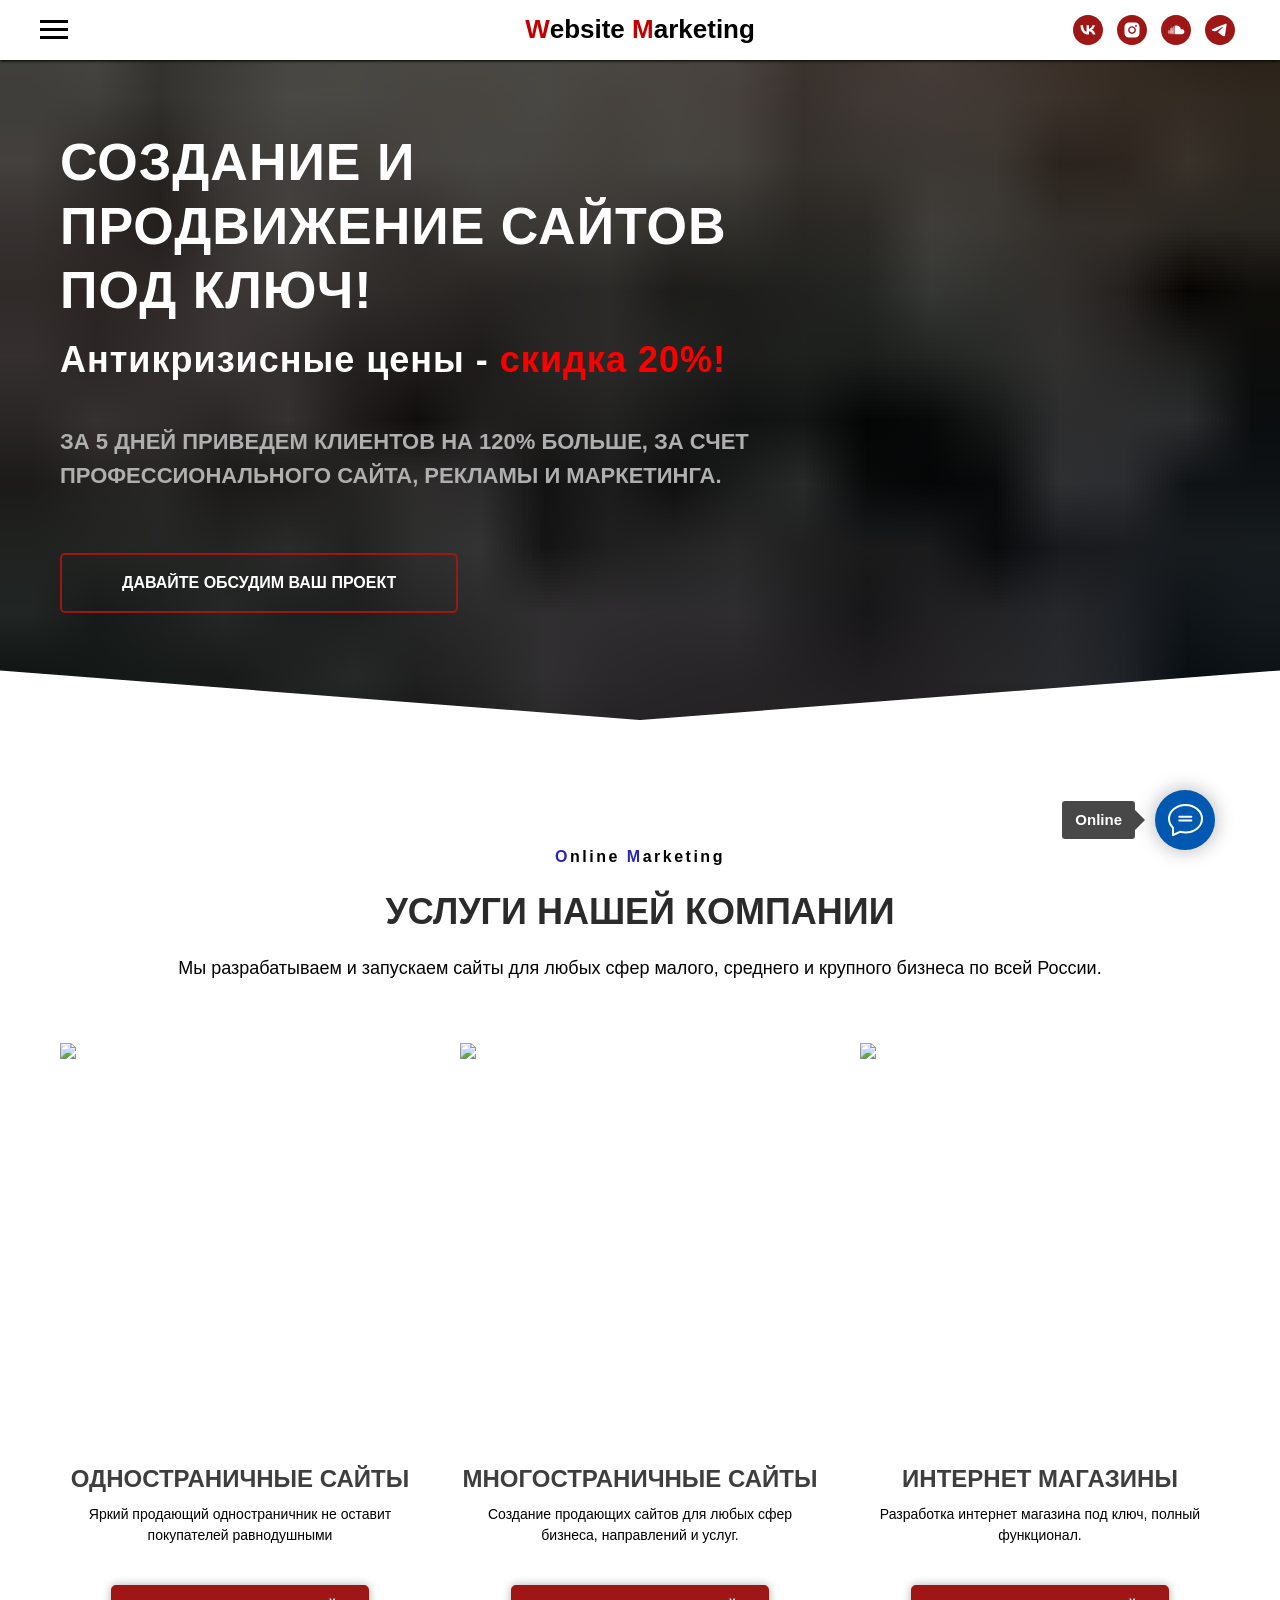
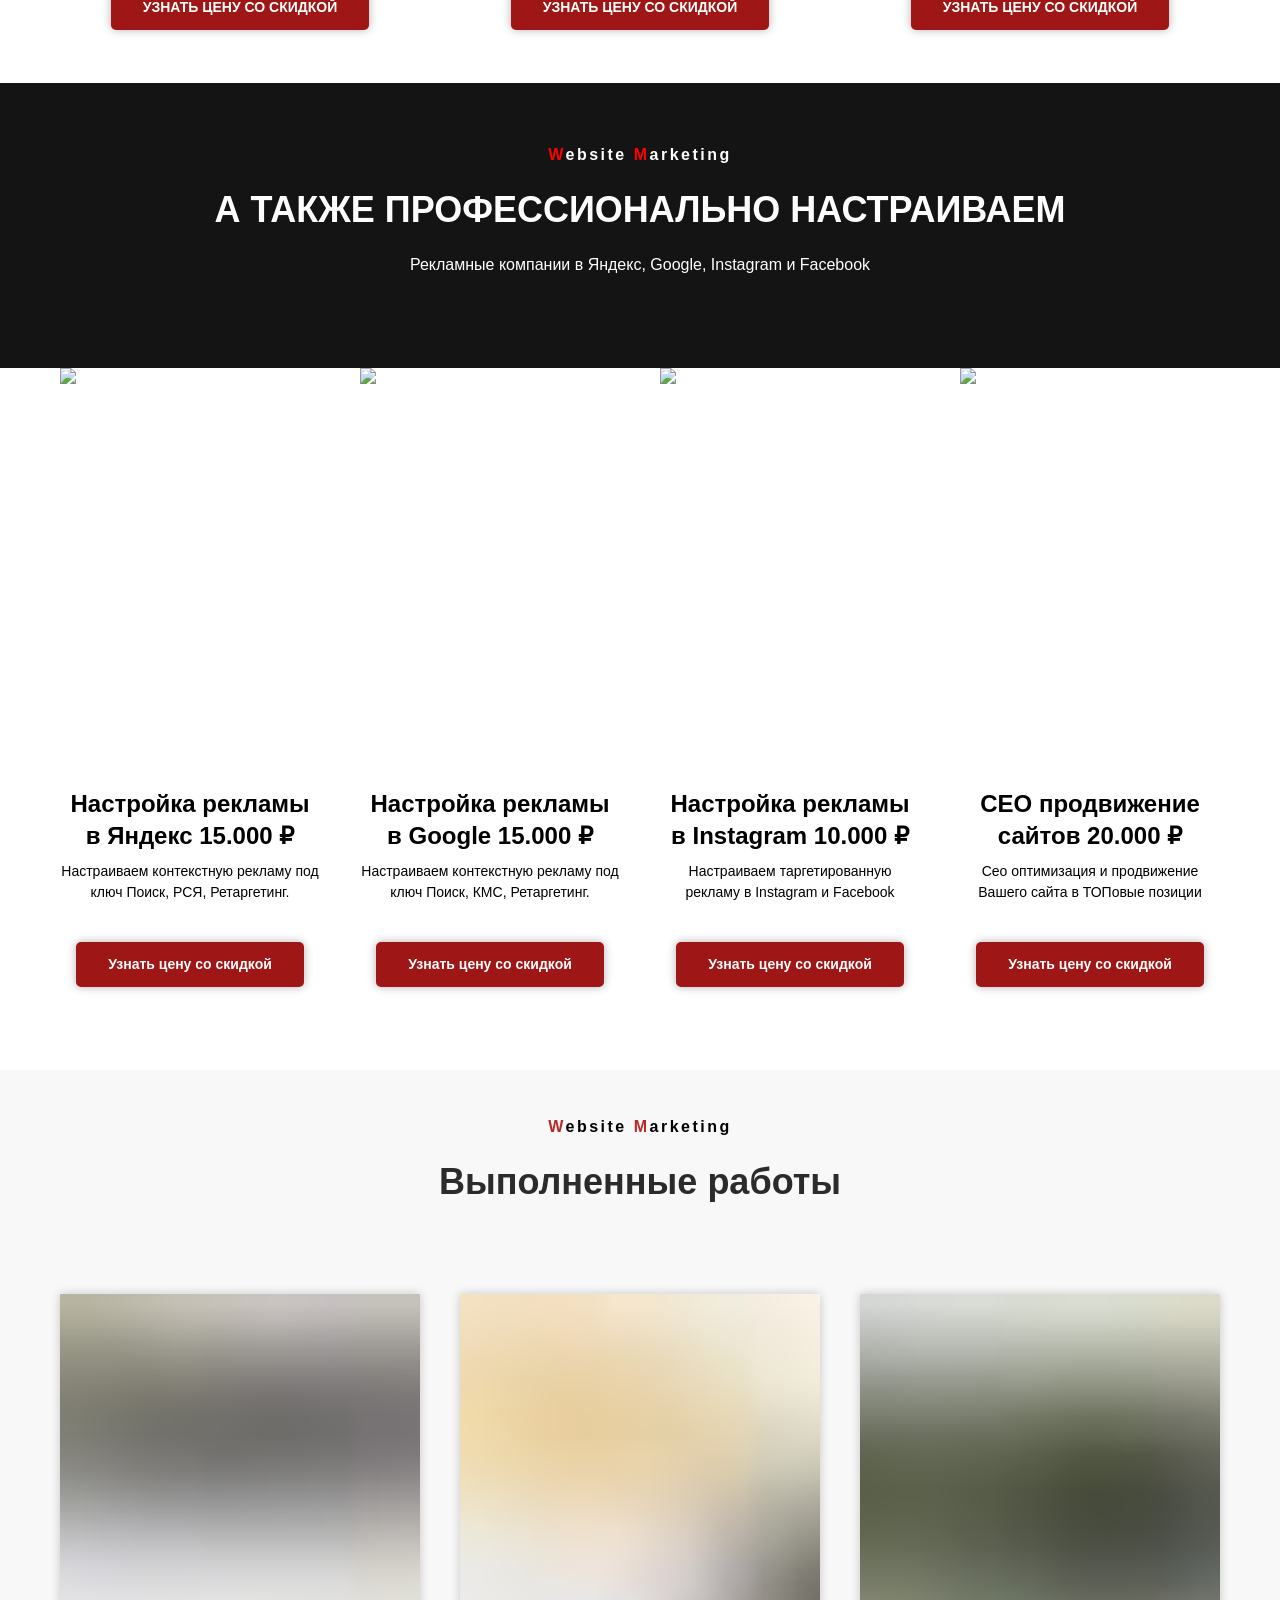
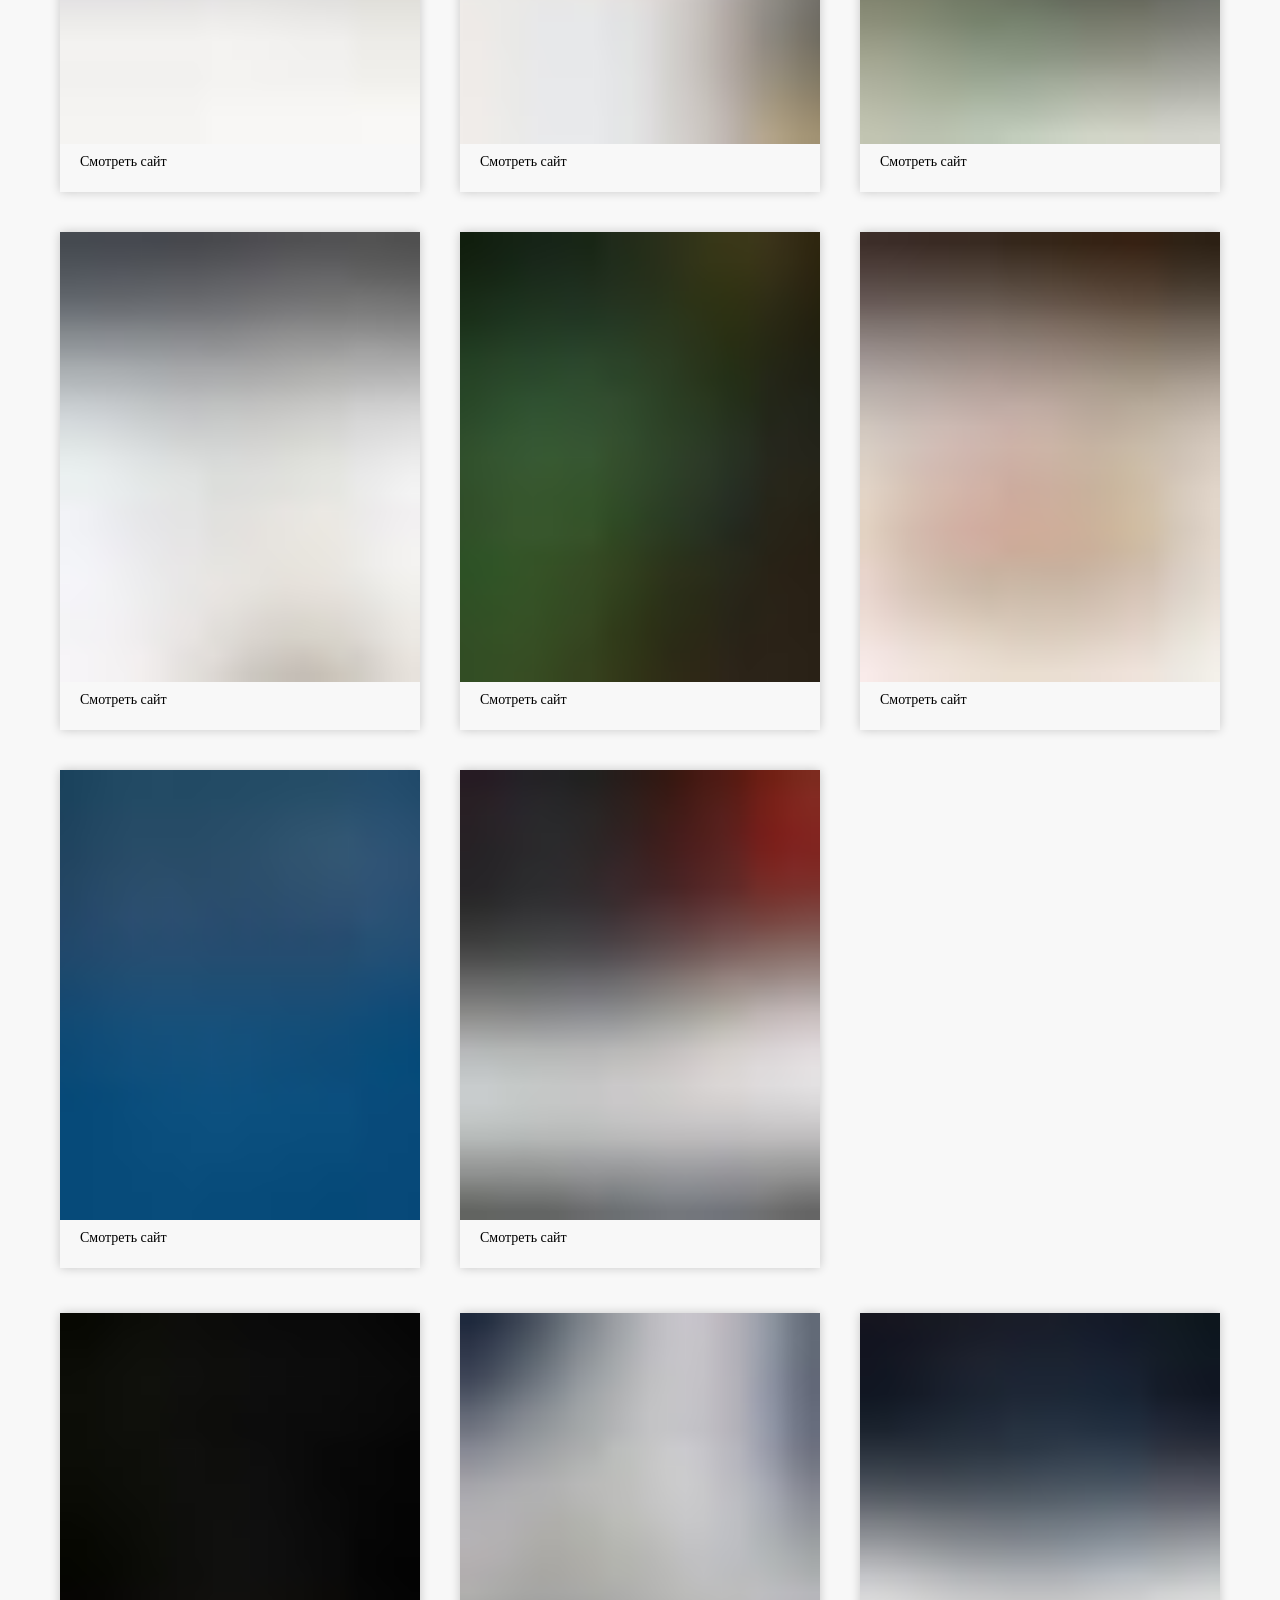
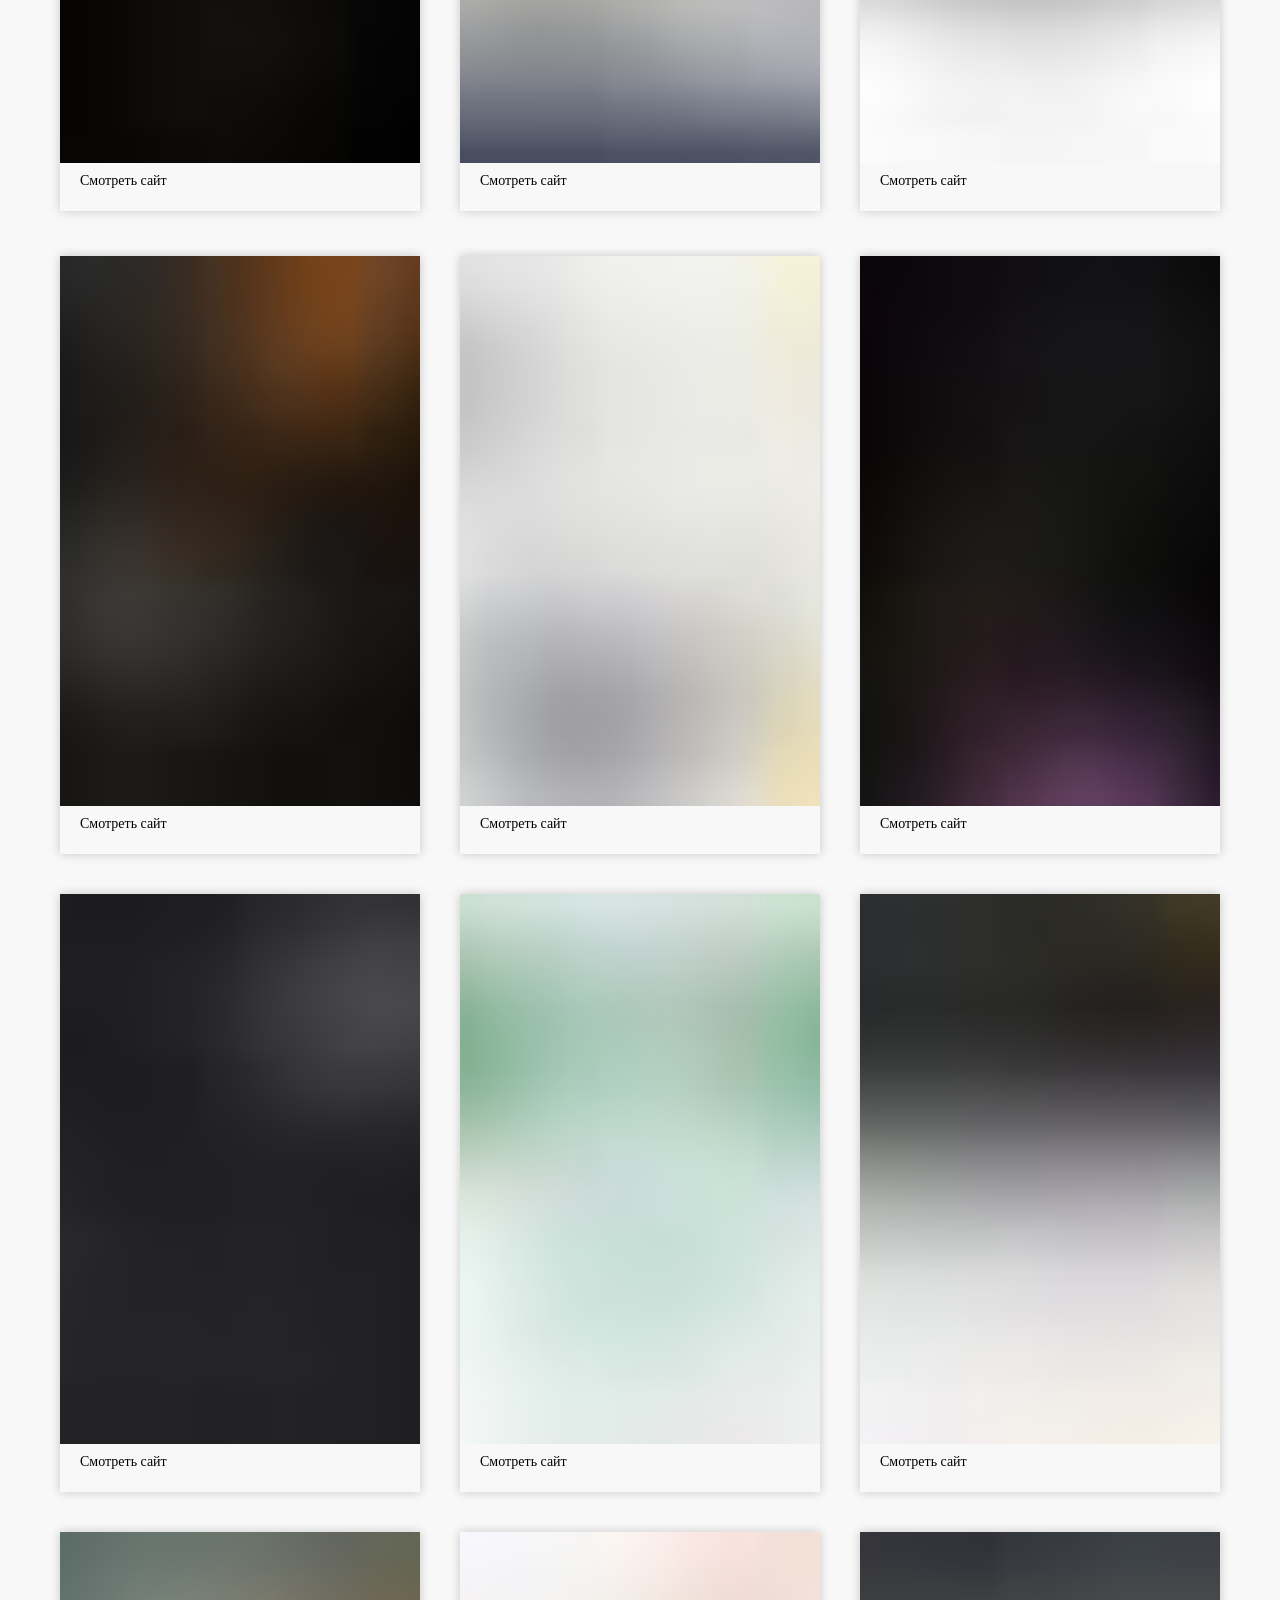
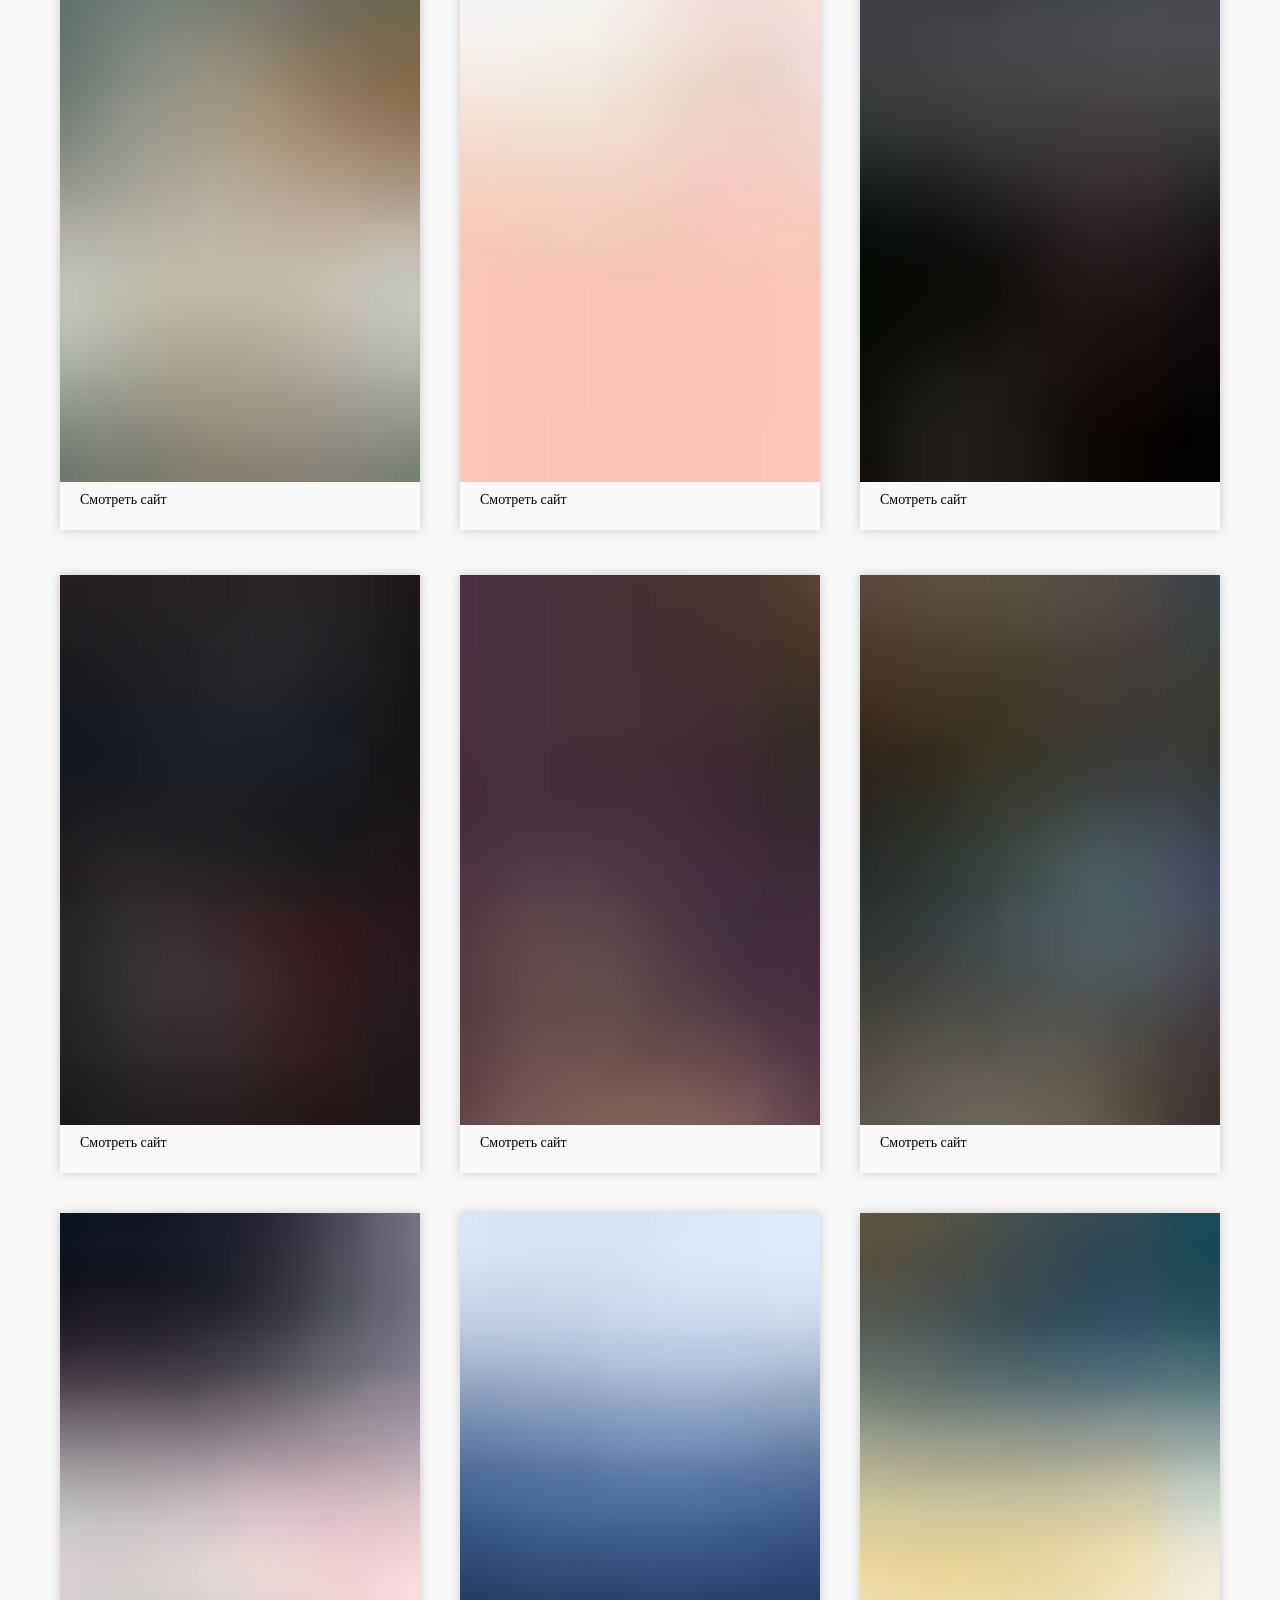
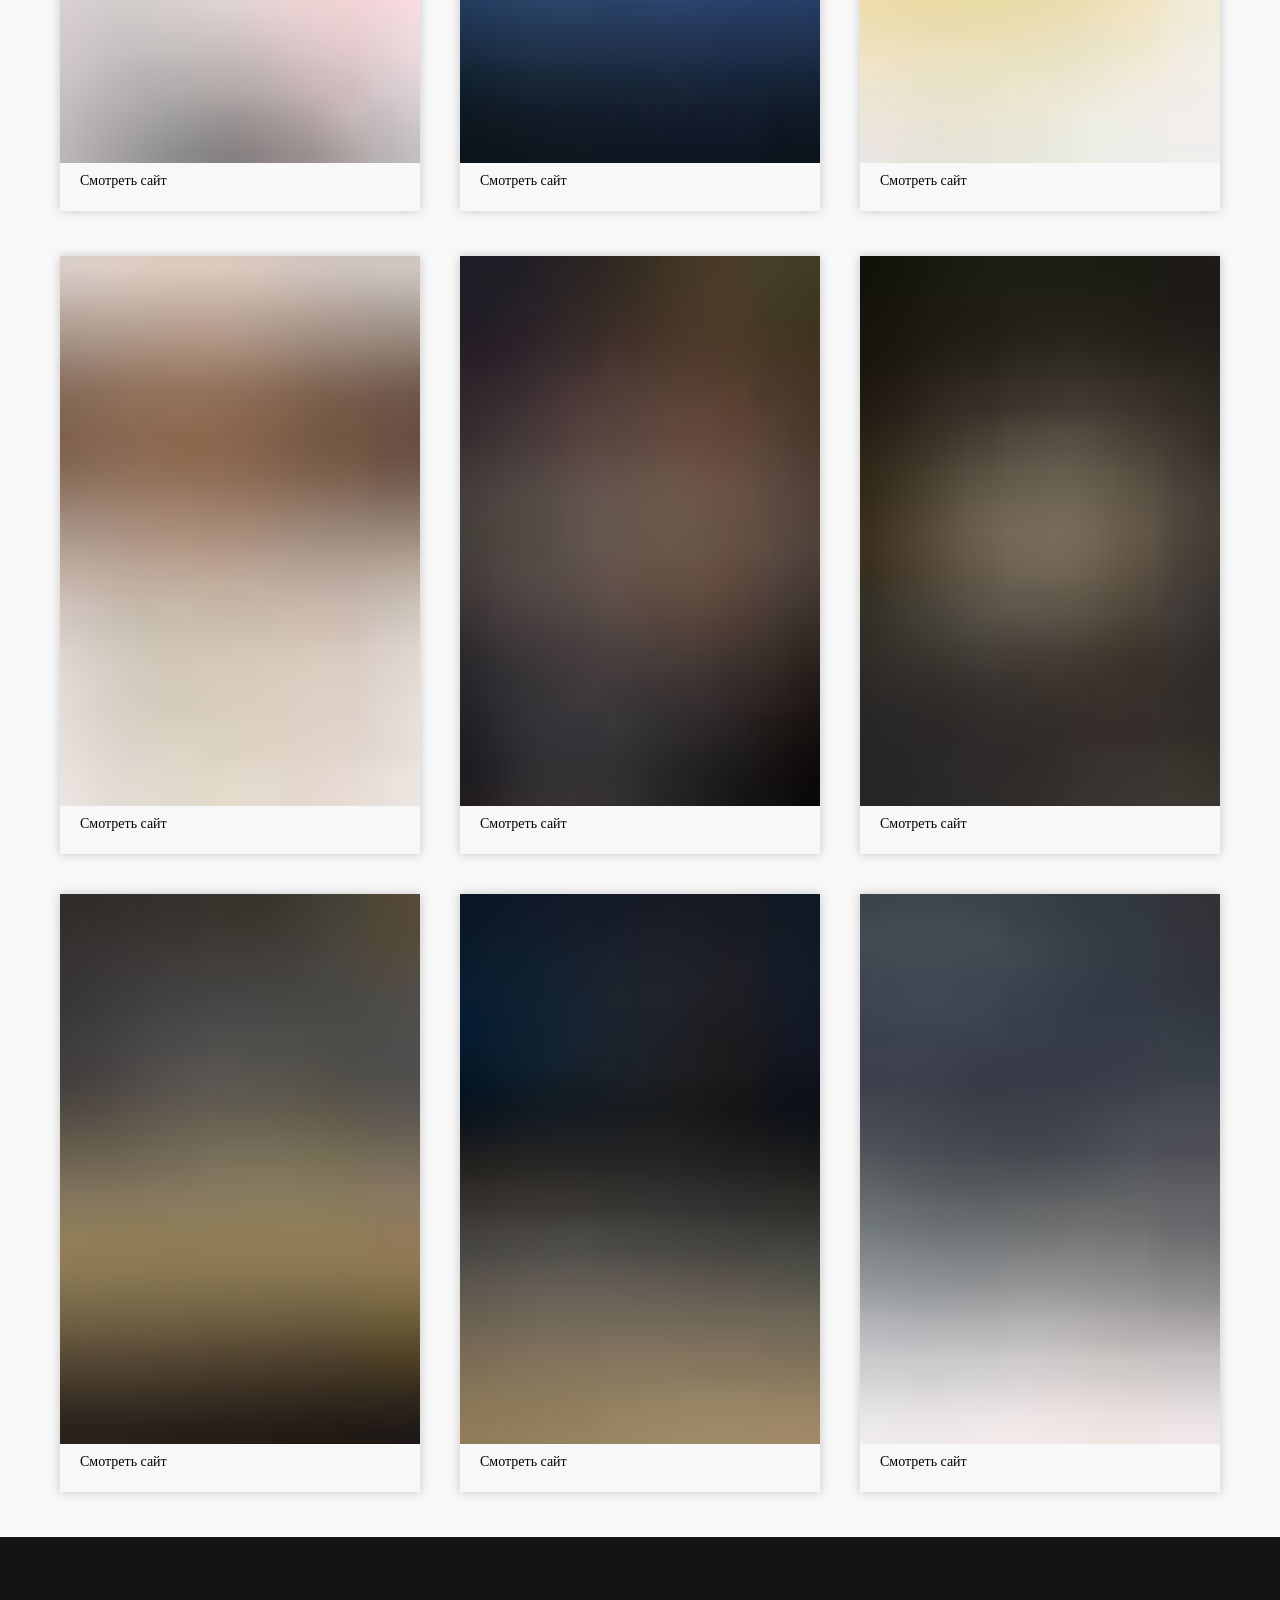
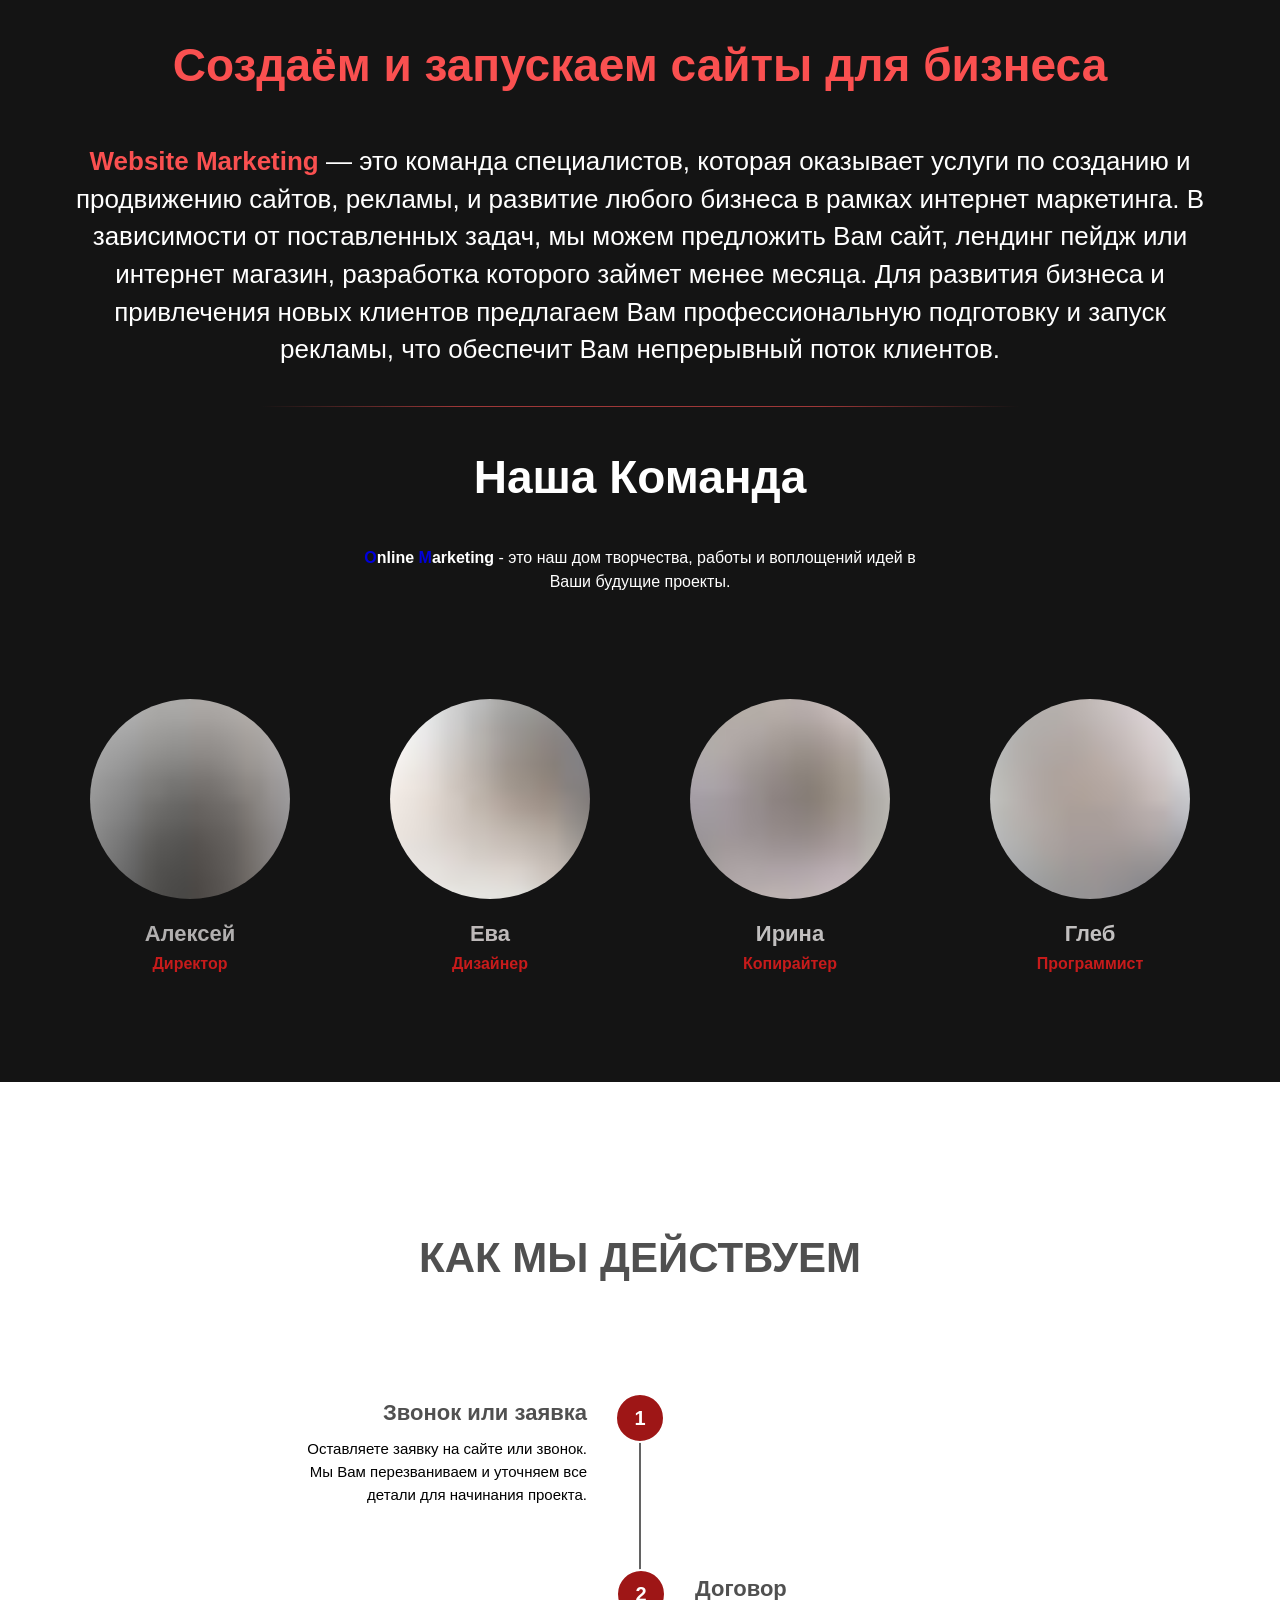
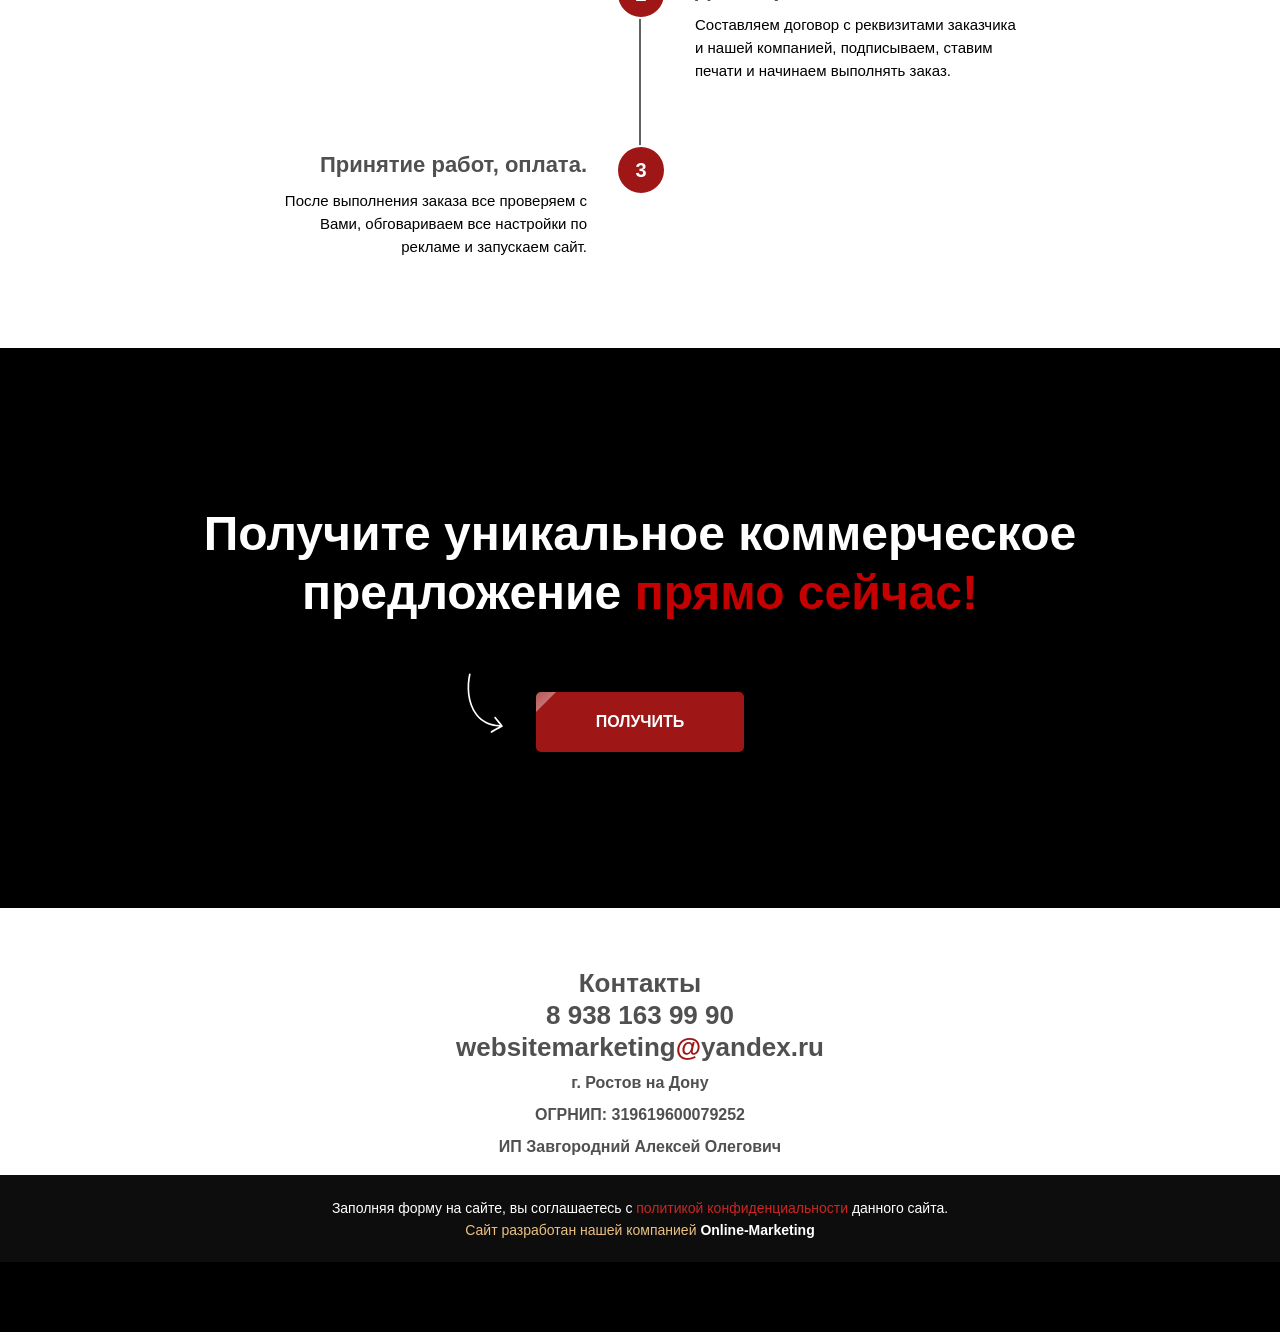
==== commit 2aa51d4b: "Update index.htm" ====
--- a/index.htm
+++ b/index.htm
@@ -25,7 +25,7 @@
 burger.addEventListener('click',function() {if(!burger.closest('.tmenu-mobile')&&!burger.closest('.t450__burger_container')&&!burger.closest('.t466__container')&&!burger.closest('.t204__burger')&&!burger.closest('.t199__js__menu-toggler')) {burger.classList.toggle('t-menuburger-opened');burger.classList.remove('t-menuburger-unhovered');}});var menu=rec.querySelector('[data-menu="yes"]');if(!menu) return;var menuLinks=menu.querySelectorAll('.t-menu__link-item');var submenuClassList=['t978__menu-link_hook','t978__tm-link','t966__tm-link','t794__tm-link','t-menusub__target-link'];Array.prototype.forEach.call(menuLinks,function(link) {link.addEventListener('click',function() {var isSubmenuHook=submenuClassList.some(function(submenuClass) {return link.classList.contains(submenuClass);});if(isSubmenuHook) return;burger.classList.remove('t-menuburger-opened');});});menu.addEventListener('clickedAnchorInTooltipMenu',function() {burger.classList.remove('t-menuburger-opened');});}
 t_onReady(function() {t_onFuncLoad('t_menuburger_init',function(){t_menuburger_init('179348941');});});</script> <style>.t-menuburger{position:relative;flex-shrink:0;width:28px;height:20px;padding:0;border:none;background-color:transparent;outline:none;-webkit-transform:rotate(0deg);transform:rotate(0deg);transition:transform .5s ease-in-out;cursor:pointer;z-index:999;}.t-menuburger span{display:block;position:absolute;width:100%;opacity:1;left:0;-webkit-transform:rotate(0deg);transform:rotate(0deg);transition:.25s ease-in-out;height:3px;background-color:#000;}.t-menuburger span:nth-child(1){top:0px;}.t-menuburger span:nth-child(2),.t-menuburger span:nth-child(3){top:8px;}.t-menuburger span:nth-child(4){top:16px;}.t-menuburger__big{width:42px;height:32px;}.t-menuburger__big span{height:5px;}.t-menuburger__big span:nth-child(2),.t-menuburger__big span:nth-child(3){top:13px;}.t-menuburger__big span:nth-child(4){top:26px;}.t-menuburger__small{width:22px;height:14px;}.t-menuburger__small span{height:2px;}.t-menuburger__small span:nth-child(2),.t-menuburger__small span:nth-child(3){top:6px;}.t-menuburger__small span:nth-child(4){top:12px;}.t-menuburger-opened span:nth-child(1){top:8px;width:0%;left:50%;}.t-menuburger-opened span:nth-child(2){-webkit-transform:rotate(45deg);transform:rotate(45deg);}.t-menuburger-opened span:nth-child(3){-webkit-transform:rotate(-45deg);transform:rotate(-45deg);}.t-menuburger-opened span:nth-child(4){top:8px;width:0%;left:50%;}.t-menuburger-opened.t-menuburger__big span:nth-child(1){top:6px;}.t-menuburger-opened.t-menuburger__big span:nth-child(4){top:18px;}.t-menuburger-opened.t-menuburger__small span:nth-child(1),.t-menuburger-opened.t-menuburger__small span:nth-child(4){top:6px;}@media (hover),(min-width:0\0){.t-menuburger_first:hover span:nth-child(1){transform:translateY(1px);}.t-menuburger_first:hover span:nth-child(4){transform:translateY(-1px);}.t-menuburger_first.t-menuburger__big:hover span:nth-child(1){transform:translateY(3px);}.t-menuburger_first.t-menuburger__big:hover span:nth-child(4){transform:translateY(-3px);}}.t-menuburger_second span:nth-child(2),.t-menuburger_second span:nth-child(3){width:80%;left:20%;right:0;}@media (hover),(min-width:0\0){.t-menuburger_second.t-menuburger-hovered span:nth-child(2),.t-menuburger_second.t-menuburger-hovered span:nth-child(3){animation:t-menuburger-anim 0.3s ease-out normal forwards;}.t-menuburger_second.t-menuburger-unhovered span:nth-child(2),.t-menuburger_second.t-menuburger-unhovered span:nth-child(3){animation:t-menuburger-anim2 0.3s ease-out normal forwards;}}.t-menuburger_second.t-menuburger-opened span:nth-child(2),.t-menuburger_second.t-menuburger-opened span:nth-child(3){left:0;right:0;width:100%!important;}.t-menuburger_third span:nth-child(4){width:70%;left:unset;right:0;}@media (hover),(min-width:0\0){.t-menuburger_third:not(.t-menuburger-opened):hover span:nth-child(4){width:100%;}}.t-menuburger_third.t-menuburger-opened span:nth-child(4){width:0!important;right:50%;}.t-menuburger_fourth{height:12px;}.t-menuburger_fourth.t-menuburger__small{height:8px;}.t-menuburger_fourth.t-menuburger__big{height:18px;}.t-menuburger_fourth span:nth-child(2),.t-menuburger_fourth span:nth-child(3){top:4px;opacity:0;}.t-menuburger_fourth span:nth-child(4){top:8px;}.t-menuburger_fourth.t-menuburger__small span:nth-child(2),.t-menuburger_fourth.t-menuburger__small span:nth-child(3){top:3px;}.t-menuburger_fourth.t-menuburger__small span:nth-child(4){top:6px;}.t-menuburger_fourth.t-menuburger__small span:nth-child(2),.t-menuburger_fourth.t-menuburger__small span:nth-child(3){top:3px;}.t-menuburger_fourth.t-menuburger__small span:nth-child(4){top:6px;}.t-menuburger_fourth.t-menuburger__big span:nth-child(2),.t-menuburger_fourth.t-menuburger__big span:nth-child(3){top:6px;}.t-menuburger_fourth.t-menuburger__big span:nth-child(4){top:12px;}@media (hover),(min-width:0\0){.t-menuburger_fourth:not(.t-menuburger-opened):hover span:nth-child(1){transform:translateY(1px);}.t-menuburger_fourth:not(.t-menuburger-opened):hover span:nth-child(4){transform:translateY(-1px);}.t-menuburger_fourth.t-menuburger__big:not(.t-menuburger-opened):hover span:nth-child(1){transform:translateY(3px);}.t-menuburger_fourth.t-menuburger__big:not(.t-menuburger-opened):hover span:nth-child(4){transform:translateY(-3px);}}.t-menuburger_fourth.t-menuburger-opened span:nth-child(1),.t-menuburger_fourth.t-menuburger-opened span:nth-child(4){top:4px;}.t-menuburger_fourth.t-menuburger-opened span:nth-child(2),.t-menuburger_fourth.t-menuburger-opened span:nth-child(3){opacity:1;}@keyframes t-menuburger-anim{0%{width:80%;left:20%;right:0;}50%{width:100%;left:0;right:0;}100%{width:80%;left:0;right:20%;}}@keyframes t-menuburger-anim2{0%{width:80%;left:0;}50%{width:100%;right:0;left:0;}100%{width:80%;left:20%;right:0;}}</style> </div> <div class="t451__leftside t451__side t451__side_burger"> <button type="button" class="t-menuburger t-menuburger_first " aria-label="Навигационное меню" aria-expanded="false"> <span style="background-color:#000;"></span> <span style="background-color:#000;"></span> <span style="background-color:#000;"></span> <span style="background-color:#000;"></span> </button> <script>function t_menuburger_init(recid) {var rec=document.querySelector('#rec' + recid);if(!rec) return;var burger=rec.querySelector('.t-menuburger');if(!burger) return;var isSecondStyle=burger.classList.contains('t-menuburger_second');if(isSecondStyle&&!window.isMobile&&!('ontouchend' in document)) {burger.addEventListener('mouseenter',function() {if(burger.classList.contains('t-menuburger-opened')) return;burger.classList.remove('t-menuburger-unhovered');burger.classList.add('t-menuburger-hovered');});burger.addEventListener('mouseleave',function() {if(burger.classList.contains('t-menuburger-opened')) return;burger.classList.remove('t-menuburger-hovered');burger.classList.add('t-menuburger-unhovered');setTimeout(function() {burger.classList.remove('t-menuburger-unhovered');},300);});}
 burger.addEventListener('click',function() {if(!burger.closest('.tmenu-mobile')&&!burger.closest('.t450__burger_container')&&!burger.closest('.t466__container')&&!burger.closest('.t204__burger')&&!burger.closest('.t199__js__menu-toggler')) {burger.classList.toggle('t-menuburger-opened');burger.classList.remove('t-menuburger-unhovered');}});var menu=rec.querySelector('[data-menu="yes"]');if(!menu) return;var menuLinks=menu.querySelectorAll('.t-menu__link-item');var submenuClassList=['t978__menu-link_hook','t978__tm-link','t966__tm-link','t794__tm-link','t-menusub__target-link'];Array.prototype.forEach.call(menuLinks,function(link) {link.addEventListener('click',function() {var isSubmenuHook=submenuClassList.some(function(submenuClass) {return link.classList.contains(submenuClass);});if(isSubmenuHook) return;burger.classList.remove('t-menuburger-opened');});});menu.addEventListener('clickedAnchorInTooltipMenu',function() {burger.classList.remove('t-menuburger-opened');});}
-t_onReady(function() {t_onFuncLoad('t_menuburger_init',function(){t_menuburger_init('179348941');});});</script> <style>.t-menuburger{position:relative;flex-shrink:0;width:28px;height:20px;padding:0;border:none;background-color:transparent;outline:none;-webkit-transform:rotate(0deg);transform:rotate(0deg);transition:transform .5s ease-in-out;cursor:pointer;z-index:999;}.t-menuburger span{display:block;position:absolute;width:100%;opacity:1;left:0;-webkit-transform:rotate(0deg);transform:rotate(0deg);transition:.25s ease-in-out;height:3px;background-color:#000;}.t-menuburger span:nth-child(1){top:0px;}.t-menuburger span:nth-child(2),.t-menuburger span:nth-child(3){top:8px;}.t-menuburger span:nth-child(4){top:16px;}.t-menuburger__big{width:42px;height:32px;}.t-menuburger__big span{height:5px;}.t-menuburger__big span:nth-child(2),.t-menuburger__big span:nth-child(3){top:13px;}.t-menuburger__big span:nth-child(4){top:26px;}.t-menuburger__small{width:22px;height:14px;}.t-menuburger__small span{height:2px;}.t-menuburger__small span:nth-child(2),.t-menuburger__small span:nth-child(3){top:6px;}.t-menuburger__small span:nth-child(4){top:12px;}.t-menuburger-opened span:nth-child(1){top:8px;width:0%;left:50%;}.t-menuburger-opened span:nth-child(2){-webkit-transform:rotate(45deg);transform:rotate(45deg);}.t-menuburger-opened span:nth-child(3){-webkit-transform:rotate(-45deg);transform:rotate(-45deg);}.t-menuburger-opened span:nth-child(4){top:8px;width:0%;left:50%;}.t-menuburger-opened.t-menuburger__big span:nth-child(1){top:6px;}.t-menuburger-opened.t-menuburger__big span:nth-child(4){top:18px;}.t-menuburger-opened.t-menuburger__small span:nth-child(1),.t-menuburger-opened.t-menuburger__small span:nth-child(4){top:6px;}@media (hover),(min-width:0\0){.t-menuburger_first:hover span:nth-child(1){transform:translateY(1px);}.t-menuburger_first:hover span:nth-child(4){transform:translateY(-1px);}.t-menuburger_first.t-menuburger__big:hover span:nth-child(1){transform:translateY(3px);}.t-menuburger_first.t-menuburger__big:hover span:nth-child(4){transform:translateY(-3px);}}.t-menuburger_second span:nth-child(2),.t-menuburger_second span:nth-child(3){width:80%;left:20%;right:0;}@media (hover),(min-width:0\0){.t-menuburger_second.t-menuburger-hovered span:nth-child(2),.t-menuburger_second.t-menuburger-hovered span:nth-child(3){animation:t-menuburger-anim 0.3s ease-out normal forwards;}.t-menuburger_second.t-menuburger-unhovered span:nth-child(2),.t-menuburger_second.t-menuburger-unhovered span:nth-child(3){animation:t-menuburger-anim2 0.3s ease-out normal forwards;}}.t-menuburger_second.t-menuburger-opened span:nth-child(2),.t-menuburger_second.t-menuburger-opened span:nth-child(3){left:0;right:0;width:100%!important;}.t-menuburger_third span:nth-child(4){width:70%;left:unset;right:0;}@media (hover),(min-width:0\0){.t-menuburger_third:not(.t-menuburger-opened):hover span:nth-child(4){width:100%;}}.t-menuburger_third.t-menuburger-opened span:nth-child(4){width:0!important;right:50%;}.t-menuburger_fourth{height:12px;}.t-menuburger_fourth.t-menuburger__small{height:8px;}.t-menuburger_fourth.t-menuburger__big{height:18px;}.t-menuburger_fourth span:nth-child(2),.t-menuburger_fourth span:nth-child(3){top:4px;opacity:0;}.t-menuburger_fourth span:nth-child(4){top:8px;}.t-menuburger_fourth.t-menuburger__small span:nth-child(2),.t-menuburger_fourth.t-menuburger__small span:nth-child(3){top:3px;}.t-menuburger_fourth.t-menuburger__small span:nth-child(4){top:6px;}.t-menuburger_fourth.t-menuburger__small span:nth-child(2),.t-menuburger_fourth.t-menuburger__small span:nth-child(3){top:3px;}.t-menuburger_fourth.t-menuburger__small span:nth-child(4){top:6px;}.t-menuburger_fourth.t-menuburger__big span:nth-child(2),.t-menuburger_fourth.t-menuburger__big span:nth-child(3){top:6px;}.t-menuburger_fourth.t-menuburger__big span:nth-child(4){top:12px;}@media (hover),(min-width:0\0){.t-menuburger_fourth:not(.t-menuburger-opened):hover span:nth-child(1){transform:translateY(1px);}.t-menuburger_fourth:not(.t-menuburger-opened):hover span:nth-child(4){transform:translateY(-1px);}.t-menuburger_fourth.t-menuburger__big:not(.t-menuburger-opened):hover span:nth-child(1){transform:translateY(3px);}.t-menuburger_fourth.t-menuburger__big:not(.t-menuburger-opened):hover span:nth-child(4){transform:translateY(-3px);}}.t-menuburger_fourth.t-menuburger-opened span:nth-child(1),.t-menuburger_fourth.t-menuburger-opened span:nth-child(4){top:4px;}.t-menuburger_fourth.t-menuburger-opened span:nth-child(2),.t-menuburger_fourth.t-menuburger-opened span:nth-child(3){opacity:1;}@keyframes t-menuburger-anim{0%{width:80%;left:20%;right:0;}50%{width:100%;left:0;right:0;}100%{width:80%;left:0;right:20%;}}@keyframes t-menuburger-anim2{0%{width:80%;left:0;}50%{width:100%;right:0;left:0;}100%{width:80%;left:20%;right:0;}}</style> </div> <div class="t451__centerside t451__side"> <div class="t451__logo__container t451__textlogo__container"> <div class="t451__logo__content"> <div field="title" class="t-heading t-heading_xs"><div style="text-align:left;" data-customstyle="yes"><strong><span data-redactor-tag="span" style="color: rgb(193, 0, 0);">W</span></strong>ebsite <strong><span data-redactor-tag="span" style="color: rgb(193, 0, 0);">M</span></strong>arketing <span style="font-size: 14px;">№1 в России</span></div></div> </div> </div> </div> <div class="t451__rightside t451__side t451__side_socials"> <div class="t-sociallinks"> <ul role="list" class="t-sociallinks__wrapper" aria-label="Соц. сети"> <!-- new soclinks --><li class="t-sociallinks__item t-sociallinks__item_vk"><a href="https://www.instagram.com/website_marketing/" target="_blank" rel="nofollow" aria-label="vk" style="width: 30px; height: 30px;"><svg class="t-sociallinks__svg" role="presentation" width="30px" height="30px" viewbox="0 0 100 100" fill="none" xmlns="http://www.w3.org/2000/svg"> <path fill-rule="evenodd" clip-rule="evenodd" d="M50 100c27.614 0 50-22.386 50-50S77.614 0 50 0 0 22.386 0 50s22.386 50 50 50ZM25 34c.406 19.488 10.15 31.2 27.233 31.2h.968V54.05c6.278.625 11.024 5.216 12.93 11.15H75c-2.436-8.87-8.838-13.773-12.836-15.647C66.162 47.242 71.783 41.62 73.126 34h-8.058c-1.749 6.184-6.932 11.805-11.867 12.336V34h-8.057v21.611C40.147 54.362 33.838 48.304 33.556 34H25Z" fill="#9e1616"></path> </svg></a></li>&nbsp;<li class="t-sociallinks__item t-sociallinks__item_instagram"><a href="https://www.instagram.com/website_marketing/" target="_blank" rel="nofollow" aria-label="instagram" style="width: 30px; height: 30px;"><svg class="t-sociallinks__svg" role="presentation" width="30px" height="30px" viewbox="0 0 100 100" fill="none" xmlns="http://www.w3.org/2000/svg"> <path fill-rule="evenodd" clip-rule="evenodd" d="M50 100C77.6142 100 100 77.6142 100 50C100 22.3858 77.6142 0 50 0C22.3858 0 0 22.3858 0 50C0 77.6142 22.3858 100 50 100ZM25 39.3918C25 31.4558 31.4566 25 39.3918 25H60.6082C68.5442 25 75 31.4566 75 39.3918V60.8028C75 68.738 68.5442 75.1946 60.6082 75.1946H39.3918C31.4558 75.1946 25 68.738 25 60.8028V39.3918ZM36.9883 50.0054C36.9883 42.8847 42.8438 37.0922 50.0397 37.0922C57.2356 37.0922 63.0911 42.8847 63.0911 50.0054C63.0911 57.1252 57.2356 62.9177 50.0397 62.9177C42.843 62.9177 36.9883 57.1252 36.9883 50.0054ZM41.7422 50.0054C41.7422 54.5033 45.4641 58.1638 50.0397 58.1638C54.6153 58.1638 58.3372 54.5041 58.3372 50.0054C58.3372 45.5066 54.6145 41.8469 50.0397 41.8469C45.4641 41.8469 41.7422 45.5066 41.7422 50.0054ZM63.3248 39.6355C65.0208 39.6355 66.3956 38.2606 66.3956 36.5646C66.3956 34.8687 65.0208 33.4938 63.3248 33.4938C61.6288 33.4938 60.2539 34.8687 60.2539 36.5646C60.2539 38.2606 61.6288 39.6355 63.3248 39.6355Z" fill="#9e1616"></path> </svg></a></li>&nbsp;<li class="t-sociallinks__item t-sociallinks__item_soundcloud"><a href="1" target="_blank" rel="nofollow" aria-label="soundcloud" style="width: 30px; height: 30px;"><svg class="t-sociallinks__svg" role="presentation" width="30px" height="30px" viewbox="0 0 100 100" fill="none" xmlns="http://www.w3.org/2000/svg"> <path fill-rule="evenodd" clip-rule="evenodd" d="M50 100c27.614 0 50-22.386 50-50S77.614 0 50 0 0 22.386 0 50s22.386 50 50 50Zm19.701-52.297c-1.137 0-2.222.23-3.212.644C65.83 40.867 59.555 35 51.906 35c-1.873 0-3.7.366-5.312.99-.627.242-.792.492-.799.976V63.31a.976.976 0 0 0 .897.952c.02.003 23.009 0 23.009 0 4.586 0 8.3-3.673 8.3-8.259a8.3 8.3 0 0 0-8.3-8.3Zm-27-10.759a.927.927 0 0 1 .915.91l.403 18.699-.404 6.787v-.007a.924.924 0 0 1-.915.912.92.92 0 0 1-.912-.904l-.185-3.349-.191-3.438.373-18.605.003-.095a.917.917 0 0 1 .337-.701.896.896 0 0 1 .575-.209Zm-7.13 4.26a.69.69 0 0 0-.684-.68c-.374 0-.675.3-.683.68l-.428 15.345.428 7.044a.684.684 0 0 0 .683.676.69.69 0 0 0 .683-.68l.48-7.04-.48-15.344Zm-5.09 1.679a.579.579 0 0 1 .57-.565.58.58 0 0 1 .567.565l.56 13.702-.56 7.16v-.003a.58.58 0 0 1-.567.564.578.578 0 0 1-.57-.561l-.492-7.16.493-13.702Zm-6.49 5.881a.404.404 0 0 0-.395.39L23 56.54l.596 7.148a.403.403 0 0 0 .394.388c.21 0 .38-.168.397-.389l.676-7.147-.676-7.39a.406.406 0 0 0-.397-.387Zm3.846.92a.458.458 0 0 0-.452-.442.458.458 0 0 0-.453.449l-.562 6.85.562 7.207a.46.46 0 0 0 .453.449c.24 0 .436-.194.451-.449l.64-7.206-.64-6.857Zm10.93-8.335a.802.802 0 0 0-.8.797l-.355 14.405.358 6.932a.798.798 0 0 0 1.596-.005v.006l.401-6.931-.401-14.408a.8.8 0 0 0-.8-.796Z" fill="#9e1616"></path> </svg></a></li>&nbsp;<li class="t-sociallinks__item t-sociallinks__item_telegram"><a href="https://wa.me/79381639990" target="_blank" rel="nofollow" aria-label="telegram" style="width: 30px; height: 30px;"><svg class="t-sociallinks__svg" role="presentation" width="30px" height="30px" viewbox="0 0 100 100" fill="none" xmlns="http://www.w3.org/2000/svg"> <path fill-rule="evenodd" clip-rule="evenodd" d="M50 100c27.614 0 50-22.386 50-50S77.614 0 50 0 0 22.386 0 50s22.386 50 50 50Zm21.977-68.056c.386-4.38-4.24-2.576-4.24-2.576-3.415 1.414-6.937 2.85-10.497 4.302-11.04 4.503-22.444 9.155-32.159 13.734-5.268 1.932-2.184 3.864-2.184 3.864l8.351 2.577c3.855 1.16 5.91-.129 5.91-.129l17.988-12.238c6.424-4.38 4.882-.773 3.34.773l-13.49 12.882c-2.056 1.804-1.028 3.35-.129 4.123 2.55 2.249 8.82 6.364 11.557 8.16.712.467 1.185.778 1.292.858.642.515 4.111 2.834 6.424 2.319 2.313-.516 2.57-3.479 2.57-3.479l3.083-20.226c.462-3.511.993-6.886 1.417-9.582.4-2.546.705-4.485.767-5.362Z" fill="#9e1616"></path> </svg></a></li><!-- /new soclinks --> </ul> </div> </div> </div> </div> </div> <div class="t451m__overlay"> <div class="t451m__overlay_bg" style="background-color:#000000; opacity:0.50;"></div> </div> <div class="t451 t451m t451m__left" data-tooltip-hook="" style="background-color: #ffffff;"> <button type="button" class="t451m__close-button t451m__close t451m_opened" style="background-color: #ffffff;" aria-label="Close menu"> <div class="t451m__close_icon" style="color:#000000;"> <span></span> <span></span> <span></span> <span></span> </div> </button> <div class="t451m__container t-align_left"> <div class="t451m__top"> <nav class="t451m__menu"> <ul role="list" class="t451m__list t-menu__list"> <li class="t451m__list_item"> <a class="t-menu__link-item" href="#000001" data-menu-submenu-hook="" data-menu-item-number="1">
+t_onReady(function() {t_onFuncLoad('t_menuburger_init',function(){t_menuburger_init('179348941');});});</script> <style>.t-menuburger{position:relative;flex-shrink:0;width:28px;height:20px;padding:0;border:none;background-color:transparent;outline:none;-webkit-transform:rotate(0deg);transform:rotate(0deg);transition:transform .5s ease-in-out;cursor:pointer;z-index:999;}.t-menuburger span{display:block;position:absolute;width:100%;opacity:1;left:0;-webkit-transform:rotate(0deg);transform:rotate(0deg);transition:.25s ease-in-out;height:3px;background-color:#000;}.t-menuburger span:nth-child(1){top:0px;}.t-menuburger span:nth-child(2),.t-menuburger span:nth-child(3){top:8px;}.t-menuburger span:nth-child(4){top:16px;}.t-menuburger__big{width:42px;height:32px;}.t-menuburger__big span{height:5px;}.t-menuburger__big span:nth-child(2),.t-menuburger__big span:nth-child(3){top:13px;}.t-menuburger__big span:nth-child(4){top:26px;}.t-menuburger__small{width:22px;height:14px;}.t-menuburger__small span{height:2px;}.t-menuburger__small span:nth-child(2),.t-menuburger__small span:nth-child(3){top:6px;}.t-menuburger__small span:nth-child(4){top:12px;}.t-menuburger-opened span:nth-child(1){top:8px;width:0%;left:50%;}.t-menuburger-opened span:nth-child(2){-webkit-transform:rotate(45deg);transform:rotate(45deg);}.t-menuburger-opened span:nth-child(3){-webkit-transform:rotate(-45deg);transform:rotate(-45deg);}.t-menuburger-opened span:nth-child(4){top:8px;width:0%;left:50%;}.t-menuburger-opened.t-menuburger__big span:nth-child(1){top:6px;}.t-menuburger-opened.t-menuburger__big span:nth-child(4){top:18px;}.t-menuburger-opened.t-menuburger__small span:nth-child(1),.t-menuburger-opened.t-menuburger__small span:nth-child(4){top:6px;}@media (hover),(min-width:0\0){.t-menuburger_first:hover span:nth-child(1){transform:translateY(1px);}.t-menuburger_first:hover span:nth-child(4){transform:translateY(-1px);}.t-menuburger_first.t-menuburger__big:hover span:nth-child(1){transform:translateY(3px);}.t-menuburger_first.t-menuburger__big:hover span:nth-child(4){transform:translateY(-3px);}}.t-menuburger_second span:nth-child(2),.t-menuburger_second span:nth-child(3){width:80%;left:20%;right:0;}@media (hover),(min-width:0\0){.t-menuburger_second.t-menuburger-hovered span:nth-child(2),.t-menuburger_second.t-menuburger-hovered span:nth-child(3){animation:t-menuburger-anim 0.3s ease-out normal forwards;}.t-menuburger_second.t-menuburger-unhovered span:nth-child(2),.t-menuburger_second.t-menuburger-unhovered span:nth-child(3){animation:t-menuburger-anim2 0.3s ease-out normal forwards;}}.t-menuburger_second.t-menuburger-opened span:nth-child(2),.t-menuburger_second.t-menuburger-opened span:nth-child(3){left:0;right:0;width:100%!important;}.t-menuburger_third span:nth-child(4){width:70%;left:unset;right:0;}@media (hover),(min-width:0\0){.t-menuburger_third:not(.t-menuburger-opened):hover span:nth-child(4){width:100%;}}.t-menuburger_third.t-menuburger-opened span:nth-child(4){width:0!important;right:50%;}.t-menuburger_fourth{height:12px;}.t-menuburger_fourth.t-menuburger__small{height:8px;}.t-menuburger_fourth.t-menuburger__big{height:18px;}.t-menuburger_fourth span:nth-child(2),.t-menuburger_fourth span:nth-child(3){top:4px;opacity:0;}.t-menuburger_fourth span:nth-child(4){top:8px;}.t-menuburger_fourth.t-menuburger__small span:nth-child(2),.t-menuburger_fourth.t-menuburger__small span:nth-child(3){top:3px;}.t-menuburger_fourth.t-menuburger__small span:nth-child(4){top:6px;}.t-menuburger_fourth.t-menuburger__small span:nth-child(2),.t-menuburger_fourth.t-menuburger__small span:nth-child(3){top:3px;}.t-menuburger_fourth.t-menuburger__small span:nth-child(4){top:6px;}.t-menuburger_fourth.t-menuburger__big span:nth-child(2),.t-menuburger_fourth.t-menuburger__big span:nth-child(3){top:6px;}.t-menuburger_fourth.t-menuburger__big span:nth-child(4){top:12px;}@media (hover),(min-width:0\0){.t-menuburger_fourth:not(.t-menuburger-opened):hover span:nth-child(1){transform:translateY(1px);}.t-menuburger_fourth:not(.t-menuburger-opened):hover span:nth-child(4){transform:translateY(-1px);}.t-menuburger_fourth.t-menuburger__big:not(.t-menuburger-opened):hover span:nth-child(1){transform:translateY(3px);}.t-menuburger_fourth.t-menuburger__big:not(.t-menuburger-opened):hover span:nth-child(4){transform:translateY(-3px);}}.t-menuburger_fourth.t-menuburger-opened span:nth-child(1),.t-menuburger_fourth.t-menuburger-opened span:nth-child(4){top:4px;}.t-menuburger_fourth.t-menuburger-opened span:nth-child(2),.t-menuburger_fourth.t-menuburger-opened span:nth-child(3){opacity:1;}@keyframes t-menuburger-anim{0%{width:80%;left:20%;right:0;}50%{width:100%;left:0;right:0;}100%{width:80%;left:0;right:20%;}}@keyframes t-menuburger-anim2{0%{width:80%;left:0;}50%{width:100%;right:0;left:0;}100%{width:80%;left:20%;right:0;}}</style> </div> <div class="t451__centerside t451__side"> <div class="t451__logo__container t451__textlogo__container"> <div class="t451__logo__content"> <div field="title" class="t-heading t-heading_xs"><div style="text-align:left;" data-customstyle="yes"><strong><span data-redactor-tag="span" style="color: rgb(0, 0, 193);">O</span></strong>nline <strong><span data-redactor-tag="span" style="color: rgb(0, 0, 193);">M</span></strong>arketing <span style="font-size: 14px;">№2 в России</span></div></div> </div> </div> </div> <div class="t451__rightside t451__side t451__side_socials"> <div class="t-sociallinks"> <ul role="list" class="t-sociallinks__wrapper" aria-label="Соц. сети"> <!-- new soclinks --><li class="t-sociallinks__item t-sociallinks__item_vk"><a href="https://www.instagram.com/website_marketing/" target="_blank" rel="nofollow" aria-label="vk" style="width: 30px; height: 30px;"><svg class="t-sociallinks__svg" role="presentation" width="30px" height="30px" viewbox="0 0 100 100" fill="none" xmlns="http://www.w3.org/2000/svg"> <path fill-rule="evenodd" clip-rule="evenodd" d="M50 100c27.614 0 50-22.386 50-50S77.614 0 50 0 0 22.386 0 50s22.386 50 50 50ZM25 34c.406 19.488 10.15 31.2 27.233 31.2h.968V54.05c6.278.625 11.024 5.216 12.93 11.15H75c-2.436-8.87-8.838-13.773-12.836-15.647C66.162 47.242 71.783 41.62 73.126 34h-8.058c-1.749 6.184-6.932 11.805-11.867 12.336V34h-8.057v21.611C40.147 54.362 33.838 48.304 33.556 34H25Z" fill="#9e1616"></path> </svg></a></li>&nbsp;<li class="t-sociallinks__item t-sociallinks__item_instagram"><a href="https://www.instagram.com/website_marketing/" target="_blank" rel="nofollow" aria-label="instagram" style="width: 30px; height: 30px;"><svg class="t-sociallinks__svg" role="presentation" width="30px" height="30px" viewbox="0 0 100 100" fill="none" xmlns="http://www.w3.org/2000/svg"> <path fill-rule="evenodd" clip-rule="evenodd" d="M50 100C77.6142 100 100 77.6142 100 50C100 22.3858 77.6142 0 50 0C22.3858 0 0 22.3858 0 50C0 77.6142 22.3858 100 50 100ZM25 39.3918C25 31.4558 31.4566 25 39.3918 25H60.6082C68.5442 25 75 31.4566 75 39.3918V60.8028C75 68.738 68.5442 75.1946 60.6082 75.1946H39.3918C31.4558 75.1946 25 68.738 25 60.8028V39.3918ZM36.9883 50.0054C36.9883 42.8847 42.8438 37.0922 50.0397 37.0922C57.2356 37.0922 63.0911 42.8847 63.0911 50.0054C63.0911 57.1252 57.2356 62.9177 50.0397 62.9177C42.843 62.9177 36.9883 57.1252 36.9883 50.0054ZM41.7422 50.0054C41.7422 54.5033 45.4641 58.1638 50.0397 58.1638C54.6153 58.1638 58.3372 54.5041 58.3372 50.0054C58.3372 45.5066 54.6145 41.8469 50.0397 41.8469C45.4641 41.8469 41.7422 45.5066 41.7422 50.0054ZM63.3248 39.6355C65.0208 39.6355 66.3956 38.2606 66.3956 36.5646C66.3956 34.8687 65.0208 33.4938 63.3248 33.4938C61.6288 33.4938 60.2539 34.8687 60.2539 36.5646C60.2539 38.2606 61.6288 39.6355 63.3248 39.6355Z" fill="#9e1616"></path> </svg></a></li>&nbsp;<li class="t-sociallinks__item t-sociallinks__item_soundcloud"><a href="1" target="_blank" rel="nofollow" aria-label="soundcloud" style="width: 30px; height: 30px;"><svg class="t-sociallinks__svg" role="presentation" width="30px" height="30px" viewbox="0 0 100 100" fill="none" xmlns="http://www.w3.org/2000/svg"> <path fill-rule="evenodd" clip-rule="evenodd" d="M50 100c27.614 0 50-22.386 50-50S77.614 0 50 0 0 22.386 0 50s22.386 50 50 50Zm19.701-52.297c-1.137 0-2.222.23-3.212.644C65.83 40.867 59.555 35 51.906 35c-1.873 0-3.7.366-5.312.99-.627.242-.792.492-.799.976V63.31a.976.976 0 0 0 .897.952c.02.003 23.009 0 23.009 0 4.586 0 8.3-3.673 8.3-8.259a8.3 8.3 0 0 0-8.3-8.3Zm-27-10.759a.927.927 0 0 1 .915.91l.403 18.699-.404 6.787v-.007a.924.924 0 0 1-.915.912.92.92 0 0 1-.912-.904l-.185-3.349-.191-3.438.373-18.605.003-.095a.917.917 0 0 1 .337-.701.896.896 0 0 1 .575-.209Zm-7.13 4.26a.69.69 0 0 0-.684-.68c-.374 0-.675.3-.683.68l-.428 15.345.428 7.044a.684.684 0 0 0 .683.676.69.69 0 0 0 .683-.68l.48-7.04-.48-15.344Zm-5.09 1.679a.579.579 0 0 1 .57-.565.58.58 0 0 1 .567.565l.56 13.702-.56 7.16v-.003a.58.58 0 0 1-.567.564.578.578 0 0 1-.57-.561l-.492-7.16.493-13.702Zm-6.49 5.881a.404.404 0 0 0-.395.39L23 56.54l.596 7.148a.403.403 0 0 0 .394.388c.21 0 .38-.168.397-.389l.676-7.147-.676-7.39a.406.406 0 0 0-.397-.387Zm3.846.92a.458.458 0 0 0-.452-.442.458.458 0 0 0-.453.449l-.562 6.85.562 7.207a.46.46 0 0 0 .453.449c.24 0 .436-.194.451-.449l.64-7.206-.64-6.857Zm10.93-8.335a.802.802 0 0 0-.8.797l-.355 14.405.358 6.932a.798.798 0 0 0 1.596-.005v.006l.401-6.931-.401-14.408a.8.8 0 0 0-.8-.796Z" fill="#9e1616"></path> </svg></a></li>&nbsp;<li class="t-sociallinks__item t-sociallinks__item_telegram"><a href="https://wa.me/79381639990" target="_blank" rel="nofollow" aria-label="telegram" style="width: 30px; height: 30px;"><svg class="t-sociallinks__svg" role="presentation" width="30px" height="30px" viewbox="0 0 100 100" fill="none" xmlns="http://www.w3.org/2000/svg"> <path fill-rule="evenodd" clip-rule="evenodd" d="M50 100c27.614 0 50-22.386 50-50S77.614 0 50 0 0 22.386 0 50s22.386 50 50 50Zm21.977-68.056c.386-4.38-4.24-2.576-4.24-2.576-3.415 1.414-6.937 2.85-10.497 4.302-11.04 4.503-22.444 9.155-32.159 13.734-5.268 1.932-2.184 3.864-2.184 3.864l8.351 2.577c3.855 1.16 5.91-.129 5.91-.129l17.988-12.238c6.424-4.38 4.882-.773 3.34.773l-13.49 12.882c-2.056 1.804-1.028 3.35-.129 4.123 2.55 2.249 8.82 6.364 11.557 8.16.712.467 1.185.778 1.292.858.642.515 4.111 2.834 6.424 2.319 2.313-.516 2.57-3.479 2.57-3.479l3.083-20.226c.462-3.511.993-6.886 1.417-9.582.4-2.546.705-4.485.767-5.362Z" fill="#9e1616"></path> </svg></a></li><!-- /new soclinks --> </ul> </div> </div> </div> </div> </div> <div class="t451m__overlay"> <div class="t451m__overlay_bg" style="background-color:#000000; opacity:0.50;"></div> </div> <div class="t451 t451m t451m__left" data-tooltip-hook="" style="background-color: #ffffff;"> <button type="button" class="t451m__close-button t451m__close t451m_opened" style="background-color: #ffffff;" aria-label="Close menu"> <div class="t451m__close_icon" style="color:#000000;"> <span></span> <span></span> <span></span> <span></span> </div> </button> <div class="t451m__container t-align_left"> <div class="t451m__top"> <nav class="t451m__menu"> <ul role="list" class="t451m__list t-menu__list"> <li class="t451m__list_item"> <a class="t-menu__link-item" href="#000001" data-menu-submenu-hook="" data-menu-item-number="1">
 Главная
 </a> </li> <li class="t451m__list_item"> <a class="t-menu__link-item" href="#001" data-menu-submenu-hook="" data-menu-item-number="2">
 Создание сайтов
@@ -45,7 +45,7 @@
 rec.setAttribute('data-animationappear','off');rec.style.opacity=1;t_onFuncLoad('t451_initMenu',function() {t451_initMenu('179348941');});t_onFuncLoad('t_menu__interactFromKeyboard',function() {t_menu__interactFromKeyboard('179348941');});});</script> <style>#rec179348941 .t-menu__link-item{-webkit-transition:color 0.3s ease-in-out,opacity 0.3s ease-in-out;transition:color 0.3s ease-in-out,opacity 0.3s ease-in-out;position:relative;}#rec179348941 .t-menu__link-item:not(.t-active):not(.tooltipstered)::after{content:'';position:absolute;left:0;bottom:20%;opacity:0;width:100%;height:100%;border-bottom:2px solid #a80000;-webkit-box-shadow:inset 0px -1px 0px 0px #a80000;-moz-box-shadow:inset 0px -1px 0px 0px #a80000;box-shadow:inset 0px -1px 0px 0px #a80000;-webkit-transition:all 0.3s ease;transition:all 0.3s ease;pointer-events:none;}#rec179348941 .t-menu__link-item:not(.t-active):not(.tooltipstered):hover{color:#a80000 !important;}#rec179348941 .t-menu__link-item:not(.t-active):not(.tooltipstered):focus-visible{color:#a80000 !important;}#rec179348941 .t-menu__link-item:not(.t-active):not(.tooltipstered):hover::after{opacity:1;bottom:-2px;}#rec179348941 .t-menu__link-item:not(.t-active):not(.tooltipstered):focus-visible::after{opacity:1;bottom:-2px;}@supports (overflow:-webkit-marquee) and (justify-content:inherit){#rec179348941 .t-menu__link-item,#rec179348941 .t-menu__link-item.t-active{opacity:1 !important;}}</style> <style> #rec179348941 a.t-menu__link-item{font-size:21px;color:#000000;}</style> <style>#rec179348941 .t451__container__bg {box-shadow:0px 1px 3px rgba(0,0,0,1);}</style> </div> <div id="rec168581954" class="r t-rec" style=" " data-animationappear="off" data-record-type="875"> <!-- t875 --> <script>t_onReady(function() {t_onFuncLoad('t875_init',function() {t875_init('168581954');});});</script> </div> <div id="rec142473601" class="r t-rec t-screenmin-480px" style=" " data-animationappear="off" data-record-type="204" data-screen-min="480px"> <!-- cover --> <div class="t-cover" id="recorddiv142473601" bgimgfield="img" style="height:80vh;background-image:url('tild6263-3336-4531-b661-333737643430/-/resize/20x/---5-1024x727_1.jpg');"> <div class="t-cover__carrier" id="coverCarry142473601" data-content-cover-id="142473601" data-content-cover-bg="https://static.tildacdn.com/tild6263-3336-4531-b661-333737643430/---5-1024x727_1.jpg" data-display-changed="true" data-content-cover-height="80vh" data-content-cover-parallax="fixed" data-content-use-image-for-mobile-cover="" style="height:80vh; " itemscope="" itemtype="http://schema.org/ImageObject"><meta itemprop="image" content="https://static.tildacdn.com/tild6263-3336-4531-b661-333737643430/---5-1024x727_1.jpg"></div> <div class="t-cover__filter" style="height:80vh;background-image: linear-gradient(to bottom, rgba(0,0,0,0.70), rgba(0,0,0,0.80));"></div> <div class="t-container"> <div class="t-col t-col_8"> <div class="t-cover__wrapper t-valign_middle" style="height:80vh; position: relative;z-index: 1;"> <div class="t181"> <div data-hook-content="covercontent"> <div class="t181__wrapper"> <h1 class="t181__title t-title t-title_md" field="title">СОЗДАНИЕ И ПРОДВИЖЕНИЕ САЙТОВ ПОД КЛЮЧ!<br><span style="font-size: 36px;">Антикризисные цены - <span data-redactor-style="color: rgb(252, 0, 0);" style="color: rgb(252, 0, 0);">скидка 20%!</span><br></span></h1> <div class="t181__descr t-descr t-descr_lg " field="descr"><strong>ЗА 5 ДНЕЙ ПРИВЕДЕМ КЛИЕНТОВ НА 120% БОЛЬШЕ, ЗА СЧЕТ ПРОФЕССИОНАЛЬНОГО САЙТА, РЕКЛАМЫ И МАРКЕТИНГА.</strong></div> <div class="t181__button-wrapper" style="margin-top:30px;"> <a class="t-btn t-btnflex t-btnflex_type_button t-btnflex_md" href="#popup01" data-btneffects-first="btneffects-ripple"><span class="t-btnflex__text">ДАВАЙТЕ ОБСУДИМ ВАШ ПРОЕКТ</span> <style>#rec142473601 .t-btnflex.t-btnflex_type_button {color:#ffffff;border-style:solid !important;border-color:#9e1616 !important;--border-width:2px;border-radius:5px;box-shadow:none !important;white-space:normal;transition-duration:0.2s;transition-property:background-color,color,border-color,box-shadow,opacity,transform,gap;transition-timing-function:ease-in-out;}@media (hover:hover) {#rec142473601 .t-btnflex.t-btnflex_type_button:not(.t-animate_no-hover):hover {color:#ffffff !important;border-color:#9e1616 !important;background-color:#9e1616 !important;}#rec142473601 .t-btnflex.t-btnflex_type_button:not(.t-animate_no-hover):focus-visible {color:#ffffff !important;border-color:#9e1616 !important;background-color:#9e1616 !important;}}</style></a> </div> </div> </div> </div> </div> </div> </div> </div> <style>#rec142473601 .t-btn[data-btneffects-first],#rec142473601 .t-btn[data-btneffects-second],#rec142473601 .t-btn[data-btneffects-third],#rec142473601 .t-btn[data-btneffects-block],#rec142473601 .t-submit[data-btneffects-first],#rec142473601 .t-submit[data-btneffects-second],#rec142473601 .t-submit[data-btneffects-third],#rec142473601 .t-submit[data-btneffects-block]{position:relative;overflow:hidden;isolation:isolate;}#rec142473601 .t-btn[data-btneffects-first="btneffects-ripple"] .t-btn_effects,#rec142473601 .t-submit[data-btneffects-first="btneffects-ripple"] .t-btn_effects{position:absolute;top:0;bottom:0;left:0;right:0;}#rec142473601 .t-btn[data-btneffects-first="btneffects-ripple"] .t-btn_effects::after,#rec142473601 .t-submit[data-btneffects-first="btneffects-ripple"] .t-btn_effects::after{content:'';position:absolute;height:350%;width:200%;top:0;left:-100%;background:rgba(255,255,255,0.8);border-radius:100%;-webkit-transform:scale(0);-ms-transform:scale(0);transform:scale(0);z-index:20;-webkit-animation-name:ripple;animation-name:ripple;-webkit-animation-duration:6s;animation-duration:6s;-webkit-animation-timing-function:linear;animation-timing-function:linear;-webkit-animation-iteration-count:infinite;animation-iteration-count:infinite;}#rec142473601 .t-btn[data-btneffects-first="btneffects-ripple"] .t-btn_effects_md::after,#rec142473601 .t-submit[data-btneffects-first="btneffects-ripple"] .t-btn_effects_md::after{left:-130%;}#rec142473601 .t-btn[data-btneffects-first="btneffects-ripple"] .t-btn_effects_lg::after,#rec142473601 .t-submit[data-btneffects-first="btneffects-ripple"] .t-btn_effects_lg::after{left:-150%;}@-webkit-keyframes ripple{20%{opacity:0;-webkit-transform:scale(2.5);transform:scale(2.5);}100%{opacity:0;-webkit-transform:scale(2.5);transform:scale(2.5);}}@keyframes ripple{20%{opacity:0;-webkit-transform:scale(2.5);transform:scale(2.5);}100%{opacity:0;-webkit-transform:scale(2.5);transform:scale(2.5);}}#rec142473601 .t-btn[data-btneffects-second="btneffects-ripple"] .t-btn_effects,#rec142473601 .t-submit[data-btneffects-second="btneffects-ripple"] .t-btn_effects{position:absolute;top:0;bottom:0;left:0;right:0;}#rec142473601 .t-btn[data-btneffects-second="btneffects-ripple"] .t-btn_effects::after,#rec142473601 .t-submit[data-btneffects-second="btneffects-ripple"] .t-btn_effects::after{content:'';position:absolute;height:350%;width:200%;top:0;left:-100%;background:rgba(255,255,255,0.8);border-radius:100%;-webkit-transform:scale(0);-ms-transform:scale(0);transform:scale(0);z-index:20;-webkit-animation-name:ripple;animation-name:ripple;-webkit-animation-duration:6s;animation-duration:6s;-webkit-animation-timing-function:linear;animation-timing-function:linear;-webkit-animation-iteration-count:infinite;animation-iteration-count:infinite;}#rec142473601 .t-btn[data-btneffects-second="btneffects-ripple"] .t-btn_effects_md::after,#rec142473601 .t-submit[data-btneffects-second="btneffects-ripple"] .t-btn_effects_md::after{left:-130%;}#rec142473601 .t-btn[data-btneffects-second="btneffects-ripple"] .t-btn_effects_lg::after,#rec142473601 .t-submit[data-btneffects-second="btneffects-ripple"] .t-btn_effects_lg::after{left:-150%;}@-webkit-keyframes ripple{20%{opacity:0;-webkit-transform:scale(2.5);transform:scale(2.5);}100%{opacity:0;-webkit-transform:scale(2.5);transform:scale(2.5);}}@keyframes ripple{20%{opacity:0;-webkit-transform:scale(2.5);transform:scale(2.5);}100%{opacity:0;-webkit-transform:scale(2.5);transform:scale(2.5);}}</style> <script>t_onReady(function() {window.setTimeout(function() {var rec=document.getElementById('rec142473601');if(!rec) return;var firstButton=rec.querySelectorAll('.t-btn[data-btneffects-first], .t-submit[data-btneffects-first]');Array.prototype.forEach.call(firstButton,function(button) {var buttonEffect=button.querySelector('.t-btn_effects');if(!buttonEffect) {button.insertAdjacentHTML('beforeend','<div class="t-btn_effects"></div>');buttonEffect=button.querySelector('.t-btn_effects');};if(button.offsetWidth>260) {buttonEffect.classList.add('t-btn_effects_md');};if(button.offsetWidth>360) {buttonEffect.classList.remove('t-btn_effects_md');buttonEffect.classList.add('t-btn_effects_lg');}});var rec=document.getElementById('rec142473601');if(!rec) return;var secondButton=rec.querySelectorAll('.t-btn[data-btneffects-second], .t-submit[data-btneffects-second]');Array.prototype.forEach.call(secondButton,function(button) {var buttonEffect=button.querySelector('.t-btn_effects');if(!buttonEffect) {button.insertAdjacentHTML('beforeend','<div class="t-btn_effects"></div>');buttonEffect=button.querySelector('.t-btn_effects');};if(button.offsetWidth>260) {buttonEffect.classList.add('t-btn_effects_md');};if(button.offsetWidth>360) {buttonEffect.classList.remove('t-btn_effects_md');buttonEffect.classList.add('t-btn_effects_lg');}});},1000);});</script> </div> <div id="rec142540046" class="r t-rec t-screenmax-480px" style=" " data-animationappear="off" data-record-type="205" data-screen-max="480px"> <!-- cover --> <div class="t-cover" id="recorddiv142540046" bgimgfield="img" style="height:50vh;background-image:url('tild3839-6436-4564-b339-343136326564/-/resize/20x/---5-1024x727.jpg');"> <div class="t-cover__carrier" id="coverCarry142540046" data-content-cover-id="142540046" data-content-cover-bg="https://static.tildacdn.com/tild3839-6436-4564-b339-343136326564/---5-1024x727.jpg" data-display-changed="true" data-content-cover-height="50vh" data-content-cover-parallax="" data-content-use-image-for-mobile-cover="" style="height:50vh;background-attachment:scroll; " itemscope="" itemtype="http://schema.org/ImageObject"><meta itemprop="image" content="https://static.tildacdn.com/tild3839-6436-4564-b339-343136326564/---5-1024x727.jpg"></div> <div class="t-cover__filter" style="height:50vh;background-image: linear-gradient(to bottom, rgba(0,0,0,0.70), rgba(0,0,0,0.80));"></div> <div class="t-container"> <div class="t-width t-width_10" style="margin:0 auto;"> <div class="t-cover__wrapper t-valign_middle" style="height:50vh; position: relative;z-index:1;"> <div class="t182"> <div data-hook-content="covercontent"> <div class="t182__wrapper"> <div class="t182__content-wrapper"> <div class="t182__title t-title t-title_xl" field="title"><div style="font-size:22px;text-align:left;" data-customstyle="yes">СОЗДАНИЕ И ПРОДВИЖЕНИЕ САЙТОВ<br><strong>Антикризисная скидка <span data-redactor-tag="span" style="color: rgb(253, 0, 0);">20%</span></strong><br></div></div> <div class="t182__descr t-descr t-descr_lg" field="descr"><div style="font-size:14px;text-align:left;" data-customstyle="yes"><strong>ЗА 5 ДНЕЙ ПРИВЕДЕМ КЛИЕНТОВ НА 120% БОЛЬШЕ, <br>ЗА СЧЕТ ПРОФЕССИОНАЛЬНОГО САЙТА, РЕКЛАМЫ И МАРКЕТИНГА.</strong><strong></strong></div></div> <div class="t182__buttons"> <a class="t-btn t-btnflex t-btnflex_type_button2 t-btnflex_md" href="#popup01" data-btneffects-second="btneffects-flash"><span class="t-btnflex__text">ДАВАЙТЕ ОБСУДИМ ВАШ ПРОЕКТ</span> <style>#rec142540046 .t-btnflex.t-btnflex_type_button2 {color:#ffffff;border-style:solid !important;border-color:#9e1616 !important;--border-width:2px;border-radius:5px;box-shadow:none !important;white-space:normal;text-transform:uppercase;transition-duration:0.2s;transition-property:background-color,color,border-color,box-shadow,opacity,transform,gap;transition-timing-function:ease-in-out;}</style></a> </div> </div> </div> </div> </div> </div> </div> </div> </div> <style>#rec142540046 .t-btn[data-btneffects-first],#rec142540046 .t-btn[data-btneffects-second],#rec142540046 .t-btn[data-btneffects-third],#rec142540046 .t-btn[data-btneffects-block],#rec142540046 .t-submit[data-btneffects-first],#rec142540046 .t-submit[data-btneffects-second],#rec142540046 .t-submit[data-btneffects-third],#rec142540046 .t-submit[data-btneffects-block]{position:relative;overflow:hidden;isolation:isolate;}#rec142540046 .t-btn[data-btneffects-first="btneffects-ripple"] .t-btn_effects,#rec142540046 .t-submit[data-btneffects-first="btneffects-ripple"] .t-btn_effects{position:absolute;top:0;bottom:0;left:0;right:0;}#rec142540046 .t-btn[data-btneffects-first="btneffects-ripple"] .t-btn_effects::after,#rec142540046 .t-submit[data-btneffects-first="btneffects-ripple"] .t-btn_effects::after{content:'';position:absolute;height:350%;width:200%;top:0;left:-100%;background:rgba(255,255,255,0.8);border-radius:100%;-webkit-transform:scale(0);-ms-transform:scale(0);transform:scale(0);z-index:20;-webkit-animation-name:ripple;animation-name:ripple;-webkit-animation-duration:6s;animation-duration:6s;-webkit-animation-timing-function:linear;animation-timing-function:linear;-webkit-animation-iteration-count:infinite;animation-iteration-count:infinite;}#rec142540046 .t-btn[data-btneffects-first="btneffects-ripple"] .t-btn_effects_md::after,#rec142540046 .t-submit[data-btneffects-first="btneffects-ripple"] .t-btn_effects_md::after{left:-130%;}#rec142540046 .t-btn[data-btneffects-first="btneffects-ripple"] .t-btn_effects_lg::after,#rec142540046 .t-submit[data-btneffects-first="btneffects-ripple"] .t-btn_effects_lg::after{left:-150%;}@-webkit-keyframes ripple{20%{opacity:0;-webkit-transform:scale(2.5);transform:scale(2.5);}100%{opacity:0;-webkit-transform:scale(2.5);transform:scale(2.5);}}@keyframes ripple{20%{opacity:0;-webkit-transform:scale(2.5);transform:scale(2.5);}100%{opacity:0;-webkit-transform:scale(2.5);transform:scale(2.5);}}#rec142540046 .t-btn[data-btneffects-second="btneffects-flash"] .t-btn_wrap-effects,#rec142540046 .t-submit[data-btneffects-second="btneffects-flash"] .t-btn_wrap-effects{position:absolute;top:0;left:0;width:100%;height:100%;-webkit-transform:translateX(-85px);-ms-transform:translateX(-85px);transform:translateX(-85px);-webkit-animation-name:flash;animation-name:flash;-webkit-animation-duration:3s;animation-duration:3s;-webkit-animation-timing-function:linear;animation-timing-function:linear;-webkit-animation-iteration-count:infinite;animation-iteration-count:infinite;}#rec142540046 .t-btn[data-btneffects-second="btneffects-flash"] .t-btn_wrap-effects_md,#rec142540046 .t-submit[data-btneffects-second="btneffects-flash"] .t-btn_wrap-effects_md{-webkit-animation-name:flash-md;animation-name:flash-md;}#rec142540046 .t-btn[data-btneffects-second="btneffects-flash"] .t-btn_wrap-effects_lg,#rec142540046 .t-submit[data-btneffects-second="btneffects-flash"] .t-btn_wrap-effects_lg{-webkit-animation-name:flash-lg;animation-name:flash-lg;}#rec142540046 .t-btn[data-btneffects-second="btneffects-flash"] .t-btn_effects,#rec142540046 .t-submit[data-btneffects-second="btneffects-flash"] .t-btn_effects{background:-webkit-gradient(linear,left top,right top,from(rgba(255,255,255,.1)),to(rgba(255,255,255,.4)));background:-webkit-linear-gradient(left,rgba(255,255,255,.1),rgba(255,255,255,.4));background:-o-linear-gradient(left,rgba(255,255,255,.1),rgba(255,255,255,.4));background:linear-gradient(90deg,rgba(255,255,255,.1),rgba(255,255,255,.4));width:45px;height:100%;position:absolute;top:0;left:30px;-webkit-transform:skewX(-45deg);-ms-transform:skewX(-45deg);transform:skewX(-45deg);}@-webkit-keyframes flash{20%{-webkit-transform:translateX(100%);transform:translateX(100%);}100%{-webkit-transform:translateX(100%);transform:translateX(100%);}}@keyframes flash{20%{-webkit-transform:translateX(100%);transform:translateX(100%);}100%{-webkit-transform:translateX(100%);transform:translateX(100%);}}@-webkit-keyframes flash-md{30%{-webkit-transform:translateX(100%);transform:translateX(100%);}100%{-webkit-transform:translateX(100%);transform:translateX(100%);}}@keyframes flash-md{30%{-webkit-transform:translateX(100%);transform:translateX(100%);}100%{-webkit-transform:translateX(100%);transform:translateX(100%);}}@-webkit-keyframes flash-lg{40%{-webkit-transform:translateX(100%);transform:translateX(100%);}100%{-webkit-transform:translateX(100%);transform:translateX(100%);}}@keyframes flash-lg{40%{-webkit-transform:translateX(100%);transform:translateX(100%);}100%{-webkit-transform:translateX(100%);transform:translateX(100%);}}</style> <script>t_onReady(function() {window.setTimeout(function() {var rec=document.getElementById('rec142540046');if(!rec) return;var firstButton=rec.querySelectorAll('.t-btn[data-btneffects-first], .t-submit[data-btneffects-first]');Array.prototype.forEach.call(firstButton,function(button) {var buttonEffect=button.querySelector('.t-btn_effects');if(!buttonEffect) {button.insertAdjacentHTML('beforeend','<div class="t-btn_effects"></div>');buttonEffect=button.querySelector('.t-btn_effects');};if(button.offsetWidth>260) {buttonEffect.classList.add('t-btn_effects_md');};if(button.offsetWidth>360) {buttonEffect.classList.remove('t-btn_effects_md');buttonEffect.classList.add('t-btn_effects_lg');}});var rec=document.getElementById('rec142540046');if(!rec) return;var secondButton=rec.querySelectorAll('.t-btn[data-btneffects-second], .t-submit[data-btneffects-second]');Array.prototype.forEach.call(secondButton,function(button) {var buttonEffect=button.querySelector('.t-btn_wrap-effects');if(!buttonEffect) {button.insertAdjacentHTML('beforeend','<div class="t-btn_wrap-effects"><div class="t-btn_effects"></div></div>');buttonEffect=button.querySelector('.t-btn_wrap-effects');};if(button.offsetWidth>230) {buttonEffect.classList.add('t-btn_wrap-effects_md');};if(button.offsetWidth>750) {buttonEffect.classList.remove('t-btn_wrap-effects_md');buttonEffect.classList.add('t-btn_wrap-effects_lg');}});},1000);});</script> </div> <div id="rec167470539" class="r t-rec" style=" " data-animationappear="off" data-record-type="396"> <!-- T396 --> <style>#rec167470539 .t396__artboard {height:50px;background-color:#ffffff;overflow:visible;}#rec167470539 .t396__filter {height:50px;}#rec167470539 .t396__carrier{height:50px;background-position:center center;background-attachment:scroll;background-size:cover;background-repeat:no-repeat;}@media screen and (max-width:1199px) {#rec167470539 .t396__artboard,#rec167470539 .t396__filter,#rec167470539 .t396__carrier {}#rec167470539 .t396__filter {}#rec167470539 .t396__carrier {background-attachment:scroll;}}@media screen and (max-width:959px) {#rec167470539 .t396__artboard,#rec167470539 .t396__filter,#rec167470539 .t396__carrier {}#rec167470539 .t396__filter {}#rec167470539 .t396__carrier {background-attachment:scroll;}}@media screen and (max-width:639px) {#rec167470539 .t396__artboard,#rec167470539 .t396__filter,#rec167470539 .t396__carrier {}#rec167470539 .t396__filter {}#rec167470539 .t396__carrier {background-attachment:scroll;}}@media screen and (max-width:479px) {#rec167470539 .t396__artboard,#rec167470539 .t396__filter,#rec167470539 .t396__carrier {height:50px;}#rec167470539 .t396__filter {}#rec167470539 .t396__carrier {background-attachment:scroll;}}#rec167470539 .tn-elem[data-elem-id="1531214744420"]{z-index:1;top:-170px;;left:calc(50% - 600px + 710px);;width:470px;height:auto;}#rec167470539 .tn-elem[data-elem-id="1531214744420"] .tn-atom{background-position:center center;border-width:var(--t396-borderwidth,0);border-style:var(--t396-borderstyle,solid);border-color:var(--t396-bordercolor,transparent);transition:background-color var(--t396-speedhover,0s) ease-in-out,color var(--t396-speedhover,0s) ease-in-out,border-color var(--t396-speedhover,0s) ease-in-out,box-shadow var(--t396-shadowshoverspeed,0.2s) ease-in-out;}@media screen and (max-width:1199px){#rec167470539 .tn-elem[data-elem-id="1531214744420"]{top:-115px;;left:calc(50% - 480px + 620px);;width:330px;height:auto;}}@media screen and (max-width:959px){#rec167470539 .tn-elem[data-elem-id="1531214744420"]{top:-50px;;left:calc(50% - 320px + 430px);;width:210px;height:auto;}}@media screen and (max-width:639px){#rec167470539 .tn-elem[data-elem-id="1531214744420"]{top:-45px;;left:calc(50% - 240px + 320px);;width:150px;height:auto;}}@media screen and (max-width:479px){#rec167470539 .tn-elem[data-elem-id="1531214744420"]{top:-55px;;left:calc(50% - 160px + 210px);;width:150px;height:auto;}}</style> <div class='t396'> <div class="t396__artboard" data-artboard-recid="167470539" data-artboard-screens="320,480,640,960,1200" data-artboard-height="50" data-artboard-valign="center" data-artboard-ovrflw="visible" data-artboard-height-res-320="50"> <div class="t396__carrier" data-artboard-recid="167470539"></div> <div class="t396__filter" data-artboard-recid="167470539"></div> <div class='t396__elem tn-elem tn-elem__1674705391531214744420 t-animate' data-elem-id='1531214744420' data-elem-type='image' data-field-top-value="-170" data-field-left-value="710" data-field-width-value="470" data-field-axisy-value="top" data-field-axisx-value="left" data-field-container-value="grid" data-field-topunits-value="" data-field-leftunits-value="" data-field-heightunits-value="" data-field-widthunits-value="" data-animate-style="fadeinup" data-animate-duration="1.2" data-animate-distance="100" data-field-filewidth-value="815" data-field-fileheight-value="525" data-field-top-res-320-value="-55" data-field-left-res-320-value="210" data-field-width-res-320-value="150" data-field-top-res-480-value="-45" data-field-left-res-480-value="320" data-field-width-res-480-value="150" data-field-top-res-640-value="-50" data-field-left-res-640-value="430" data-field-width-res-640-value="210" data-field-top-res-960-value="-115" data-field-left-res-960-value="620" data-field-width-res-960-value="330"> <div class='tn-atom'> <img class='tn-atom__img t-img' data-original='https://static.tildacdn.com/tild3565-3731-4330-a234-303166663062/3453452345.png' src='tild3565-3731-4330-a234-303166663062/-/resize/20x/3453452345.png' alt='' imgfield='tn_img_1531214744420'> </div> </div> </div> </div> <script>t_onReady(function() {t_onFuncLoad('t396_init',function() {t396_init('167470539');});});</script> <!-- /T396 --> </div> <div id="rec167469883" class="r t-rec" style=" " data-animationappear="off" data-record-type="796"> <!-- T796 --> <div class="t796" data-shape-rec-ids="142473601,167469883,142540046,142489325,142555697"> <div class="t796__shape-border t796__shape-border_bottom" style="height:calc(4vw - 1px);"> <svg role="presentation" class="t796__svg" style="height:4vw;" xmlns="http://www.w3.org/2000/svg" viewbox="0 0 1280 200" preserveaspectratio="none"> <path d="M640 195.5L0 0v200h1280V0"></path> </svg> </div> </div> <script>t_onReady(function() {t_onFuncLoad('t796_init',function() {t796_init('167469883');});});</script> </div> <div id="rec145556722" class="r t-rec" style=" " data-animationappear="off" data-record-type="702"> <!-- T702 --> <div class="t702"> <div class="t-popup" data-tooltip-hook="#podrobnee" role="dialog" aria-modal="true" tabindex="-1" aria-label=" Узнать подробнее "> <div class="t-popup__close t-popup__block-close"> <button type="button" class="t-popup__close-wrapper t-popup__block-close-button" aria-label="Закрыть диалоговое окно"> <svg role="presentation" class="t-popup__close-icon" width="23px" height="23px" viewbox="0 0 23 23" version="1.1" xmlns="http://www.w3.org/2000/svg" xmlns:xlink="http://www.w3.org/1999/xlink"> <g stroke="none" stroke-width="1" fill="#fff" fill-rule="evenodd"> <rect transform="translate(11.313708, 11.313708) rotate(-45.000000) translate(-11.313708, -11.313708) " x="10.3137085" y="-3.6862915" width="2" height="30"></rect> <rect transform="translate(11.313708, 11.313708) rotate(-315.000000) translate(-11.313708, -11.313708) " x="10.3137085" y="-3.6862915" width="2" height="30"></rect> </g> </svg> </button> </div> <style>@media screen and (max-width:560px){#rec145556722 .t-popup__close-icon g{fill:#ffffff !important;}}</style> <div class="t-popup__container t-width t-width_6" data-popup-type="702"> <div class="t702__wrapper"> <div class="t702__text-wrapper t-align_center"> <div class="t702__title t-title t-title_xxs" id="popuptitle_145556722"><div style="font-size:20px;text-align:center;" data-customstyle="yes">Узнать подробнее</div></div> <div class="t702__descr t-descr t-descr_xs"><div style="font-size:16px;text-align:center;" data-customstyle="yes">Укажите Ваш контактный телефон, мы Вам <br>перезвоним в течении минуты.</div></div> </div> <form id="form145556722" name='form145556722' role="form" action='' method='POST' data-formactiontype="2" data-inputbox=".t-input-group" class="t-form js-form-proccess t-form_inputs-total_2 " data-success-callback="t702_onSuccess"> <input type="hidden" name="formservices[]" value="b63117625a8190f4c969999d2ea382bc" class="js-formaction-services"> <input type="hidden" name="formservices[]" value="61c1019b5ed354b0301d37dbf5816ee3" class="js-formaction-services"> <input type="hidden" name="formservices[]" value="632e75357557807f1da3ee11fe131475" class="js-formaction-services"> <input type="hidden" name="tildaspec-formname" tabindex="-1" value="Узнать подробнее"> <!-- @classes t-title t-text t-btn --> <div class="js-successbox t-form__successbox t-text t-text_md" aria-live="polite" style="display:none;"></div> <div class="t-form__inputsbox
 t-form__inputsbox_vertical-form t-form__inputsbox_inrow "> <div class="t-input-group t-input-group_ph " data-input-lid="1495810410810" data-field-type="ph" data-field-name="Phone"> <div class="t-input-block " style="border-radius:5px;"> <input type="tel" autocomplete="tel" name="Phone" id="input_1495810410810" class="t-input js-tilda-rule" value="" placeholder="Ваш контактный телефон" data-tilda-req="1" aria-required="true" data-tilda-rule="phone" pattern="[0-9]*" aria-describedby="error_1495810410810" style="color:#000000;border:1px solid #c9c9c9;border-radius:5px;"> </div> <div class="t-input-error" aria-live="polite" id="error_1495810410810"></div> </div> <div class="t-input-group t-input-group_cb " data-input-lid="1771273254869" data-field-type="cb" data-field-name="Checkbox"> <div class="t-input-block " style="border-radius:5px;"> <label class="t-checkbox__control t-checkbox__control_flex t-text t-text_xs" style=""> <input type="checkbox" name="Checkbox" value="yes" class="t-checkbox js-tilda-rule" data-tilda-req="1" aria-required="true"> <div class="t-checkbox__indicator"></div> <span>Я даю согласие на обработку персональных данных в соответствии с <a href="policy.html" target="_blank" rel="noreferrer noopener" style="color: rgb(238, 0, 0);">политикой конфиденциальности</a></span></label> </div> <div class="t-input-error" aria-live="polite" id="error_1771273254869"></div> </div> <div class="t-form__errorbox-middle"> <!--noindex--> <div class="js-errorbox-all t-form__errorbox-wrapper" style="display:none;" data-nosnippet="" tabindex="-1" aria-label="Ошибки при заполнении формы"> <ul role="list" class="t-form__errorbox-text t-text t-text_md"> <li class="t-form__errorbox-item js-rule-error js-rule-error-all"></li> <li class="t-form__errorbox-item js-rule-error js-rule-error-req"></li> <li class="t-form__errorbox-item js-rule-error js-rule-error-email"></li> <li class="t-form__errorbox-item js-rule-error js-rule-error-name"></li> <li class="t-form__errorbox-item js-rule-error js-rule-error-phone"></li> <li class="t-form__errorbox-item js-rule-error js-rule-error-minlength"></li> <li class="t-form__errorbox-item js-rule-error js-rule-error-string"></li> </ul> </div> <!--/noindex--> </div> <div class="t-form__submit"> <button class="t-submit t-btnflex t-btnflex_type_submit t-btnflex_md" type="submit" data-btneffects-first="btneffects-ripple"><span class="t-btnflex__text">ОТПРАВИТЬ</span> <style>#rec145556722 .t-btnflex.t-btnflex_type_submit {color:#ffffff;background-color:#9e1616;--border-width:0px;border-style:none !important;border-radius:5px;box-shadow:0px 0px 10px rgba(0,0,0,0.5) !important;transition-duration:0.2s;transition-property:background-color,color,border-color,box-shadow,opacity,transform,gap;transition-timing-function:ease-in-out;}</style></button> </div> </div> <div class="t-form__errorbox-bottom"> <!--noindex--> <div class="js-errorbox-all t-form__errorbox-wrapper" style="display:none;" data-nosnippet="" tabindex="-1" aria-label="Ошибки при заполнении формы"> <ul role="list" class="t-form__errorbox-text t-text t-text_md"> <li class="t-form__errorbox-item js-rule-error js-rule-error-all"></li> <li class="t-form__errorbox-item js-rule-error js-rule-error-req"></li> <li class="t-form__errorbox-item js-rule-error js-rule-error-email"></li> <li class="t-form__errorbox-item js-rule-error js-rule-error-name"></li> <li class="t-form__errorbox-item js-rule-error js-rule-error-phone"></li> <li class="t-form__errorbox-item js-rule-error js-rule-error-minlength"></li> <li class="t-form__errorbox-item js-rule-error js-rule-error-string"></li> </ul> </div> <!--/noindex--> </div> </form> <style>#rec145556722 input::-webkit-input-placeholder {color:#000000;opacity:0.5;}#rec145556722 input::-moz-placeholder{color:#000000;opacity:0.5;}#rec145556722 input:-moz-placeholder {color:#000000;opacity:0.5;}#rec145556722 input:-ms-input-placeholder{color:#000000;opacity:0.5;}#rec145556722 textarea::-webkit-input-placeholder {color:#000000;opacity:0.5;}#rec145556722 textarea::-moz-placeholder{color:#000000;opacity:0.5;}#rec145556722 textarea:-moz-placeholder {color:#000000;opacity:0.5;}#rec145556722 textarea:-ms-input-placeholder{color:#000000;opacity:0.5;}</style> </div> </div> </div> </div> <script>t_onReady(function() {t_onFuncLoad('t702_initPopup',function() {t702_initPopup('145556722');});});</script> <style>#rec145556722 .t-btn[data-btneffects-first],#rec145556722 .t-btn[data-btneffects-second],#rec145556722 .t-btn[data-btneffects-third],#rec145556722 .t-btn[data-btneffects-block],#rec145556722 .t-submit[data-btneffects-first],#rec145556722 .t-submit[data-btneffects-second],#rec145556722 .t-submit[data-btneffects-third],#rec145556722 .t-submit[data-btneffects-block]{position:relative;overflow:hidden;isolation:isolate;}#rec145556722 .t-btn[data-btneffects-first="btneffects-ripple"] .t-btn_effects,#rec145556722 .t-submit[data-btneffects-first="btneffects-ripple"] .t-btn_effects{position:absolute;top:0;bottom:0;left:0;right:0;}#rec145556722 .t-btn[data-btneffects-first="btneffects-ripple"] .t-btn_effects::after,#rec145556722 .t-submit[data-btneffects-first="btneffects-ripple"] .t-btn_effects::after{content:'';position:absolute;height:350%;width:200%;top:0;left:-100%;background:rgba(255,255,255,0.8);border-radius:100%;-webkit-transform:scale(0);-ms-transform:scale(0);transform:scale(0);z-index:20;-webkit-animation-name:ripple;animation-name:ripple;-webkit-animation-duration:6s;animation-duration:6s;-webkit-animation-timing-function:linear;animation-timing-function:linear;-webkit-animation-iteration-count:infinite;animation-iteration-count:infinite;}#rec145556722 .t-btn[data-btneffects-first="btneffects-ripple"] .t-btn_effects_md::after,#rec145556722 .t-submit[data-btneffects-first="btneffects-ripple"] .t-btn_effects_md::after{left:-130%;}#rec145556722 .t-btn[data-btneffects-first="btneffects-ripple"] .t-btn_effects_lg::after,#rec145556722 .t-submit[data-btneffects-first="btneffects-ripple"] .t-btn_effects_lg::after{left:-150%;}@-webkit-keyframes ripple{20%{opacity:0;-webkit-transform:scale(2.5);transform:scale(2.5);}100%{opacity:0;-webkit-transform:scale(2.5);transform:scale(2.5);}}@keyframes ripple{20%{opacity:0;-webkit-transform:scale(2.5);transform:scale(2.5);}100%{opacity:0;-webkit-transform:scale(2.5);transform:scale(2.5);}}</style> <script>t_onReady(function() {window.setTimeout(function() {var rec=document.getElementById('rec145556722');if(!rec) return;var firstButton=rec.querySelectorAll('.t-btn[data-btneffects-first], .t-submit[data-btneffects-first]');Array.prototype.forEach.call(firstButton,function(button) {var buttonEffect=button.querySelector('.t-btn_effects');if(!buttonEffect) {button.insertAdjacentHTML('beforeend','<div class="t-btn_effects"></div>');buttonEffect=button.querySelector('.t-btn_effects');};if(button.offsetWidth>260) {buttonEffect.classList.add('t-btn_effects_md');};if(button.offsetWidth>360) {buttonEffect.classList.remove('t-btn_effects_md');buttonEffect.classList.add('t-btn_effects_lg');}});},1000);});</script> </div> <div id="rec84161934" class="r t-rec" style=" " data-animationappear="off" data-record-type="635"> <!-- t635 --> <div class="t635__textholder" data-recid="48479229" data-text1="СОЗДАНИЕ И ПРОДВИЖЕНИЕ САЙТОВ ДЛЯ ВАШЕГО БИЗНЕСА!!!" data-text2=" ЦЕНА САЙТА ПОД КЛЮЧ ВСЕГО 35.000!!!" data-text3=" РЕКЛАМА В ЯНДЕКСЕ В ПОДАРОК!!!" data-text4="3 МЕСЯЦА ПРОДВИЖЕНИЯ САЙТА БЕСПЛАТНО!!!" data-text5="РАСКРУТИМ ВАШ INSTAGRAM В ПОДАРОК!!! +50000 ПОДПИСЧИКОВ!!!"></div> <script>t_onReady(function() {t_onFuncLoad('t635_init',function() {t635_init('84161934','#ffe100','#ffe100');});});</script> </div> <div id="rec139051216" class="r t-rec" style=" " data-animationappear="off" data-record-type="898"> <div class="t898 t898_animate"> <div class="t898__btn" style=""> <input type="checkbox" class="t898__btn_input" id="t898__btn_input_139051216"> <label for="t898__btn_input_139051216" class="t898__btn_label" style="background:#0058b0;"> <svg role="presentation" class="t898__icon t898__icon-write" width="35" height="32" viewbox="0 0 35 32" xmlns="http://www.w3.org/2000/svg"> <path d="M11.2667 12.6981H23.3667M11.2667 16.4717H23.3667M4.8104 23.5777C2.4311 21.1909 1 18.1215 1 14.7736C1 7.16679 8.38723 1 17.5 1C26.6128 1 34 7.16679 34 14.7736C34 22.3804 26.6128 28.5472 17.5 28.5472C15.6278 28.5472 13.8286 28.2868 12.1511 27.8072L12 27.7925L5.03333 31V23.8219L4.8104 23.5777Z" stroke="#ffffff" stroke-width="2" stroke-miterlimit="10" stroke-linecap="round" stroke-linejoin="round" fill="none"></path> </svg> <svg role="presentation" xmlns="http://www.w3.org/2000/svg" width="16" height="16" class="t898__icon t898__icon-close" viewbox="0 0 23 23"> <g fillrule="evenodd"> <path d="M10.314 -3.686H12.314V26.314H10.314z" transform="rotate(-45 11.314 11.314)"></path> <path d="M10.314 -3.686H12.314V26.314H10.314z" transform="rotate(45 11.314 11.314)"></path> </g> </svg> </label> <span class="t898__btn-text t-name t-name_xs">
 Online
-</span> <div class="t898__animated-circle" style="border-color:#0058b0;"></div> <!-- new soclinks --> <a href="https://max.ru/u/f9LHodD0cOLRvwz9EYROhD-Xb0uCosTs17PTtqepXSU8eohRoEAF2Aagil4" class="t898__icon t898__icon-maxmessenger_wrapper t898__icon_link" target="_blank" rel="nofollow noopener noreferrer"><span class="t898__btn-text t-name t-name_xs">MAX</span><div class="t898__svg__wrapper"><div class="t898__svg__bg"></div><svg class="t-sociallinks__svg" role="presentation" width="50px" height="50px" viewbox="0 0 48 48" fill="none" xmlns="http://www.w3.org/2000/svg"> <path fill-rule="evenodd" clip-rule="evenodd" d="M24 0C37.2548 0 48 10.7452 48 24C48 37.2548 37.2548 48 24 48C10.7452 48 0 37.2548 0 24C0 10.7452 10.7452 0 24 0ZM24.2314 12.5C17.8663 12.5 12.4942 17.4255 12.4941 23.9727C12.4941 26.714 13.0015 28.6059 13.4482 30.3047C13.8233 31.6836 14.1543 32.9467 14.1543 34.4414C14.3143 36.4326 17.9823 35.2685 19.1406 33.7793C20.9718 35.1031 22.0251 35.4346 24.292 35.4346C30.5586 35.4011 35.6151 30.2999 35.5938 24.0332C35.5937 17.6682 30.602 12.5 24.2314 12.5ZM24.3857 18.1592V18.165C27.5981 18.349 30.0709 21.0719 29.9453 24.2871C29.7296 27.4955 26.9854 29.9406 23.7734 29.7861C22.768 29.7055 21.8016 29.3614 20.9717 28.7881C20.4699 29.2899 19.6648 29.9402 19.3447 29.8633C18.6774 29.6868 17.8938 26.2951 18.335 23.5098C18.87 20.1452 21.2859 17.9993 24.3857 18.1592Z" fill="#4db7ff"></path> </svg></div></a> <!-- /new soclinks --> <!-- old soclinks --> <!-- old soclinks --> </div> </div> <style></style> <script type="text/javascript">t_onReady(function() {t_onFuncLoad('t898_init',function() {t898_init('139051216');});});</script> </div> <div id="rec143144344" class="r t-rec" style=" " data-record-type="215"> <a name="003" style="font-size:0;"></a> </div> <div id="rec143143670" class="r t-rec t-rec_pt_0 t-rec_pb_0" style="padding-top:0px;padding-bottom:0px; " data-record-type="215"> <a name="001" style="font-size:0;"></a> </div> <div id="rec143143702" class="r t-rec" style=" " data-record-type="215"> <a name="002" style="font-size:0;"></a> </div> <div id="rec168581536" class="r t-rec t-rec_pt_75 t-rec_pt-res-480_45 t-rec_pb_60 t-screenmin-480px" style="padding-top:75px;padding-bottom:60px; " data-record-type="33" data-screen-min="480px"> <!-- T017 --> <div class="t017"> <div class="t-container t-align_center"> <div class="t-col t-col_10 t-prefix_1"> <div class="t017__uptitle t-uptitle t-uptitle_md" field="subtitle"><span style="color: rgb(184, 40, 40);">W</span>ebsite <span style="color: rgb(184, 40, 40);">M</span>arketing</div> <div class="t017__title t-title t-title_xxs" field="title"><div style="color:#2b2b2b;" data-customstyle="yes">УСЛУГИ НАШЕЙ КОМПАНИИ</div></div> <div class="t017__descr t-descr t-descr_xs" field="descr"><div style="font-size:18px;" data-customstyle="yes">Мы разрабатываем и запускаем сайты для любых сфер малого, среднего и крупного бизнеса по всей России.</div></div> </div> </div> </div> </div> <div id="rec168581537" class="r t-rec t-rec_pt_75 t-rec_pt-res-480_0 t-rec_pb_0 t-rec_pb-res-480_0 t-screenmax-480px" style="padding-top:75px;padding-bottom:0px; " data-record-type="33" data-screen-max="480px"> <!-- T017 --> <div class="t017"> <div class="t-container t-align_center"> <div class="t-col t-col_10 t-prefix_1"> <div class="t017__uptitle t-uptitle t-uptitle_md" field="subtitle"><span style="color: rgb(184, 40, 40);">W</span>ebsite <span style="color: rgb(184, 40, 40);">M</span>arketing</div> <div class="t017__title t-title t-title_xxs" field="title"><div style="font-size:20px;color:#2b2b2b;" data-customstyle="yes">УСЛУГИ НАШЕЙ КОМПАНИИ</div></div> <div class="t017__descr t-descr t-descr_xs" field="descr"><div style="font-size:16px;" data-customstyle="yes">Мы разрабатываем сайты для любых сфер малого, среднего и крупного бизнеса по всей России.</div></div> </div> </div> </div> </div> <div id="rec168581441" class="r t-rec t-rec_pt_0 t-rec_pb_45 t-rec_pb-res-480_0 t-screenmin-480px" style="padding-top:0px;padding-bottom:45px; " data-animationappear="off" data-record-type="776" data-screen-min="480px"> <!-- t776 --> <!-- @classes: t-text t-text_xxs t-name t-name_xs t-name_md t-name_xl t-descr t-descr_xxs t-btn t-btn_xs t-btn_sm t-animate data-zoomable="yes" --> <div class="t776" data-show-count=""> <div class="t776__parent mobile-two-columns t776__container_mobile-grid"> <div class="t776__col t-col t-col_4 t-align_center t-item t776__col_mobile-grid js-product t-animate" data-animate-style="fadeinright" data-animate-chain="yes" data-product-lid="1498486301712"> <div class="t776__content"> <a class="js-product-link" href="#podrobnee"> <div class="t776__imgwrapper t1002__picture-wrapper t776__imgwrapper_mobile-nopadding" style="padding-bottom:111.11111111111%;"> <img src="tild3532-3932-4336-b834-366261613663/-/empty/4816eb268617115583f4.jpg" data-original="https://static.tildacdn.com/tild3532-3932-4336-b834-366261613663/4816eb268617115583f4.jpg" class="t776__img t-img js-product-img" imgfield="li_gallery__1498486301712:::0"> </div> <div class="t776__textwrapper"> <div class="t776__title t-name t-name_md js-product-name" field="li_title__1498486301712"> <div style="font-size:24px;color:#3e3e3e;" data-customstyle="yes">ОДНОСТРАНИЧНЫЕ САЙТЫ<br></div> </div> <div class="t776__descr t-descr t-descr_xxs" field="li_descr__1498486301712">
+</span> <div class="t898__animated-circle" style="border-color:#0058b0;"></div> <!-- new soclinks --> <a href="https://max.ru/u/f9LHodD0cOLRvwz9EYROhD-Xb0uCosTs17PTtqepXSU8eohRoEAF2Aagil4" class="t898__icon t898__icon-maxmessenger_wrapper t898__icon_link" target="_blank" rel="nofollow noopener noreferrer"><span class="t898__btn-text t-name t-name_xs">MAX</span><div class="t898__svg__wrapper"><div class="t898__svg__bg"></div><svg class="t-sociallinks__svg" role="presentation" width="50px" height="50px" viewbox="0 0 48 48" fill="none" xmlns="http://www.w3.org/2000/svg"> <path fill-rule="evenodd" clip-rule="evenodd" d="M24 0C37.2548 0 48 10.7452 48 24C48 37.2548 37.2548 48 24 48C10.7452 48 0 37.2548 0 24C0 10.7452 10.7452 0 24 0ZM24.2314 12.5C17.8663 12.5 12.4942 17.4255 12.4941 23.9727C12.4941 26.714 13.0015 28.6059 13.4482 30.3047C13.8233 31.6836 14.1543 32.9467 14.1543 34.4414C14.3143 36.4326 17.9823 35.2685 19.1406 33.7793C20.9718 35.1031 22.0251 35.4346 24.292 35.4346C30.5586 35.4011 35.6151 30.2999 35.5938 24.0332C35.5937 17.6682 30.602 12.5 24.2314 12.5ZM24.3857 18.1592V18.165C27.5981 18.349 30.0709 21.0719 29.9453 24.2871C29.7296 27.4955 26.9854 29.9406 23.7734 29.7861C22.768 29.7055 21.8016 29.3614 20.9717 28.7881C20.4699 29.2899 19.6648 29.9402 19.3447 29.8633C18.6774 29.6868 17.8938 26.2951 18.335 23.5098C18.87 20.1452 21.2859 17.9993 24.3857 18.1592Z" fill="#4db7ff"></path> </svg></div></a> <!-- /new soclinks --> <!-- old soclinks --> <!-- old soclinks --> </div> </div> <style></style> <script type="text/javascript">t_onReady(function() {t_onFuncLoad('t898_init',function() {t898_init('139051216');});});</script> </div> <div id="rec143144344" class="r t-rec" style=" " data-record-type="215"> <a name="003" style="font-size:0;"></a> </div> <div id="rec143143670" class="r t-rec t-rec_pt_0 t-rec_pb_0" style="padding-top:0px;padding-bottom:0px; " data-record-type="215"> <a name="001" style="font-size:0;"></a> </div> <div id="rec143143702" class="r t-rec" style=" " data-record-type="215"> <a name="002" style="font-size:0;"></a> </div> <div id="rec168581536" class="r t-rec t-rec_pt_75 t-rec_pt-res-480_45 t-rec_pb_60 t-screenmin-480px" style="padding-top:75px;padding-bottom:60px; " data-record-type="33" data-screen-min="480px"> <!-- T017 --> <div class="t017"> <div class="t-container t-align_center"> <div class="t-col t-col_10 t-prefix_1"> <div class="t017__uptitle t-uptitle t-uptitle_md" field="subtitle"><span style="color: rgb(40, 40, 184);">O</span>nline <span style="color: rgb(40, 40, 184);">M</span>arketing</div> <div class="t017__title t-title t-title_xxs" field="title"><div style="color:#2b2b2b;" data-customstyle="yes">УСЛУГИ НАШЕЙ КОМПАНИИ</div></div> <div class="t017__descr t-descr t-descr_xs" field="descr"><div style="font-size:18px;" data-customstyle="yes">Мы разрабатываем и запускаем сайты для любых сфер малого, среднего и крупного бизнеса по всей России.</div></div> </div> </div> </div> </div> <div id="rec168581537" class="r t-rec t-rec_pt_75 t-rec_pt-res-480_0 t-rec_pb_0 t-rec_pb-res-480_0 t-screenmax-480px" style="padding-top:75px;padding-bottom:0px; " data-record-type="33" data-screen-max="480px"> <!-- T017 --> <div class="t017"> <div class="t-container t-align_center"> <div class="t-col t-col_10 t-prefix_1"> <div class="t017__uptitle t-uptitle t-uptitle_md" field="subtitle"><span style="color: rgb(40, 40, 184);">O</span>nline <span style="color: rgb(40, 40, 184);">M</span>arketing</div> <div class="t017__title t-title t-title_xxs" field="title"><div style="font-size:20px;color:#2b2b2b;" data-customstyle="yes">УСЛУГИ НАШЕЙ КОМПАНИИ</div></div> <div class="t017__descr t-descr t-descr_xs" field="descr"><div style="font-size:16px;" data-customstyle="yes">Мы разрабатываем сайты для любых сфер малого, среднего и крупного бизнеса по всей России.</div></div> </div> </div> </div> </div> <div id="rec168581441" class="r t-rec t-rec_pt_0 t-rec_pb_45 t-rec_pb-res-480_0 t-screenmin-480px" style="padding-top:0px;padding-bottom:45px; " data-animationappear="off" data-record-type="776" data-screen-min="480px"> <!-- t776 --> <!-- @classes: t-text t-text_xxs t-name t-name_xs t-name_md t-name_xl t-descr t-descr_xxs t-btn t-btn_xs t-btn_sm t-animate data-zoomable="yes" --> <div class="t776" data-show-count=""> <div class="t776__parent mobile-two-columns t776__container_mobile-grid"> <div class="t776__col t-col t-col_4 t-align_center t-item t776__col_mobile-grid js-product t-animate" data-animate-style="fadeinright" data-animate-chain="yes" data-product-lid="1498486301712"> <div class="t776__content"> <a class="js-product-link" href="#podrobnee"> <div class="t776__imgwrapper t1002__picture-wrapper t776__imgwrapper_mobile-nopadding" style="padding-bottom:111.11111111111%;"> <img src="tild3532-3932-4336-b834-366261613663/-/empty/4816eb268617115583f4.jpg" data-original="https://static.tildacdn.com/tild3532-3932-4336-b834-366261613663/4816eb268617115583f4.jpg" class="t776__img t-img js-product-img" imgfield="li_gallery__1498486301712:::0"> </div> <div class="t776__textwrapper"> <div class="t776__title t-name t-name_md js-product-name" field="li_title__1498486301712"> <div style="font-size:24px;color:#3e3e3e;" data-customstyle="yes">ОДНОСТРАНИЧНЫЕ САЙТЫ<br></div> </div> <div class="t776__descr t-descr t-descr_xxs" field="li_descr__1498486301712">
 Яркий продающий одностраничник не оставит покупателей равнодушными
 </div> <div class="t776__price-wrapper " style="visibility: hidden"> <div class="t776__price t776__price-item t-name t-name_xs" style=" display: none;"> <div class="t776__price-value js-product-price notranslate" translate="off" field="li_price__1498486301712"></div> <div class="t776__price-currency">р.</div> </div> <div class="t776__price_old t776__price-item t-name t-name_xs" style="display: none"> <div class="t776__price-value" field="li_price_old__1498486301712"></div> <div class="t776__price-currency">р.</div> </div> </div> </div> </a> <div class="t776__btn-wrapper t1002__btns-wrapper t1002__btns-wrapper_center"> <a class="t-btn t-btnflex t-btnflex_type_button t-btnflex_sm t776__btn" href="#podrobnee"><span class="t-btnflex__text">Узнать цену со скидкой</span> <style>#rec168581441 .t-btnflex.t-btnflex_type_button {color:#ffffff;background-color:#9e1616;border-style:solid !important;border-color:#9e1616 !important;--border-width:2px;border-radius:5px;box-shadow:0px 0px 10px rgba(0,0,0,0.3) !important;white-space:normal;text-transform:uppercase;transition-duration:0.2s;transition-property:background-color,color,border-color,box-shadow,opacity,transform,gap;transition-timing-function:ease-in-out;}@media (hover:hover) {#rec168581441 .t-btnflex.t-btnflex_type_button:not(.t-animate_no-hover):hover {color:#9e1616 !important;border-color:#ffffff !important;background-color:#ffffff !important;}#rec168581441 .t-btnflex.t-btnflex_type_button:not(.t-animate_no-hover):focus-visible {color:#9e1616 !important;border-color:#ffffff !important;background-color:#ffffff !important;}}</style></a> </div> </div> </div> <div class="t776__col t-col t-col_4 t-align_center t-item t776__col_mobile-grid js-product t-animate" data-animate-style="fadeinright" data-animate-chain="yes" data-product-lid="1497456130776"> <div class="t776__content"> <a class="js-product-link" href="#podrobnee"> <div class="t776__imgwrapper t1002__picture-wrapper t776__imgwrapper_mobile-nopadding" style="padding-bottom:111.11111111111%;"> <img src="tild3962-6130-4036-b463-313166653362/-/empty/64491dd92a53f57da9c2.jpg" data-original="https://static.tildacdn.com/tild3962-6130-4036-b463-313166653362/64491dd92a53f57da9c2.jpg" class="t776__img t-img js-product-img" imgfield="li_gallery__1497456130776:::0"> </div> <div class="t776__textwrapper"> <div class="t776__title t-name t-name_md js-product-name" field="li_title__1497456130776"> <div style="font-size:24px;color:#3e3e3e;" data-customstyle="yes">МНОГОСТРАНИЧНЫЕ САЙТЫ<br></div> </div> <div class="t776__descr t-descr t-descr_xxs" field="li_descr__1497456130776">
 Создание продающих сайтов для любых сфер бизнеса, направлений и услуг.
@@ -141,7 +141,7 @@
 Смотреть сайт
 </div> <div class="t778__price-wrapper " style="visibility: hidden"> <div class="t778__price t778__price-item t-name t-name_xs" style=" display: none;"> <div class="t778__price-value js-product-price notranslate" translate="off" field="li_price__1583263066814"></div> <div class="t778__price-currency">р.</div> </div> <div class="t778__price_old t778__price-item t-name t-name_xs" style="display: none"> <div class="t778__price-value" field="li_price_old__1583263066814"></div> <div class="t778__price-currency">р.</div> </div> </div> </div> </a> </div> </div> </div> <div class="t778__col t-col t-col_4 t-align_left t-item t778__col_mobile-grid js-product" data-product-lid="1583263069167"> <div class="t778__wrapper" style="background-color: transparent;box-shadow: 0px 0px 10px 0px rgba(0, 0, 0, 0.20);"> <a class="js-product-link" href="http://laser-don.ru/" target="_blank"> <div class="t778__imgwrapper t1002__picture-wrapper " style="padding-bottom:152.77777777778%;" itemscope="" itemtype="https://schema.org/ImageObject"> <meta itemprop="image" content="https://static.tildacdn.com/tild3465-6439-4563-b534-363532383534/bandicam_2020-03-03_.jpg"> <div class="t778__bgimg t-bgimg js-product-img" data-original="https://static.tildacdn.com/tild3465-6439-4563-b534-363532383534/bandicam_2020-03-03_.jpg" style="background-image:url('tild3465-6439-4563-b534-363532383534/-/resizeb/20x/bandicam_2020-03-03_.jpg');" bgimgfield="li_gallery__1583263069167:::0"></div> </div> </a> <div class="t778__content" style="background-color: #f8f8f8;"> <a href="http://laser-don.ru/" target="_blank"> <div class="t778__textwrapper t778__paddingsmall"> <div class="t778__title t-name t-name_md js-product-name" field="li_title__1583263069167">
 Смотреть сайт
-</div> <div class="t778__price-wrapper " style="visibility: hidden"> <div class="t778__price t778__price-item t-name t-name_xs" style=" display: none;"> <div class="t778__price-value js-product-price notranslate" translate="off" field="li_price__1583263069167"></div> <div class="t778__price-currency">р.</div> </div> <div class="t778__price_old t778__price-item t-name t-name_xs" style="display: none"> <div class="t778__price-value" field="li_price_old__1583263069167"></div> <div class="t778__price-currency">р.</div> </div> </div> </div> </a> </div> </div> </div> </div> </div> <script>t_onReady(function() {t_onFuncLoad('t778__showMore',function() {t778__showMore('173036908');});t_onFuncLoad('t778__init',function() {t778__init('173036908');});});</script> <style>#rec173036908 .t-col .t778__wrapper:hover{box-shadow:0px 10px 15px 0px rgba(0,0,0,0.20) !important;}</style> <style>#rec173036908 .t-slds__bullet_active .t-slds__bullet_body{background-color:#222 !important;}#rec173036908 .t-slds__bullet:hover .t-slds__bullet_body{background-color:#222 !important;}</style> <style> #rec173036908 .t778__content .t778__title{font-size:14px;line-height:0.001;font-family:'OpinionPro';font-weight:100;}#rec173036908 .t778__price{font-weight:400;}#rec173036908 .t778__price_old{font-weight:400;}</style> <style> #rec173036908 .t-popup .t778__title{line-height:0.001;font-family:'OpinionPro';font-weight:100;}</style> </div> <div id="rec167671136" class="r t-rec" style=" " data-record-type="215"> <a name="055" style="font-size:0;"></a> </div> <div id="rec143147694" class="r t-rec t-rec_pt_0 t-rec_pt-res-480_60 t-rec_pb_15 t-screenmin-480px" style="padding-top:0px;padding-bottom:15px;background-color:#141414; " data-animationappear="off" data-record-type="60" data-screen-min="480px" data-bg-color="#141414"> <!-- T050 --> <div class="t050"> <div class="t-container t-align_center"> <div class="t-col t-col_12 "> <div class="t050__uptitle t-uptitle t-uptitle_sm t-animate" data-animate-style="zoomin" data-animate-group="yes" field="subtitle"><div style="font-size:16px;" data-customstyle="yes"></div></div> <h2 class="t050__title t-title t-title_xxl t-animate" data-animate-style="zoomin" data-animate-group="yes" field="title"><div style="font-size:46px;color:#fa5050;" data-customstyle="yes">Создаём и запускаем сайты для бизнеса</div></h2> <div class="t050__descr t-descr t-descr_xxl t-animate" data-animate-style="zoomin" data-animate-group="yes" field="descr"><div style="color:#ffffff;" data-customstyle="yes">Студия <span style="color: rgb(250, 80, 80);"><strong>Website Marketing </strong></span>— это команда специалистов, которая оказывает услуги по созданию и продвижению сайтов, рекламы, и развитие любого бизнеса в рамках интернет маркетинга. В зависимости от поставленных задач, мы можем предложить Вам сайт, лендинг пейдж или интернет магазин, разработка которого займет менее месяца. Для развития бизнеса и привлечения новых клиентов предлагаем Вам профессиональную подготовку и запуск рекламы, что обеспечит Вам непрерывный поток клиентов.<br><strong></strong></div></div> </div> </div> </div> </div> <div id="rec143195303" class="r t-rec t-rec_pt_45 t-rec_pb_15 t-screenmax-480px" style="padding-top:45px;padding-bottom:15px;background-color:#141414; " data-record-type="106" data-screen-max="480px" data-bg-color="#141414"> <!-- T004 --> <div class="t004"> <div class="t-container "> <div class="t-col t-col_12 "> <div field="text" class="t-text t-text_md "><div style="font-family:'OpinionPro';color:#ffffff;" data-customstyle="yes"><strong></strong><strong>СОЗДАЕМ САЙТЫ ДЛЯ БИЗНЕСА<br></strong><br>Студия <strong><span data-redactor-tag="span" style="color: rgb(210, 0, 0);">W</span>ebsite Marketing</strong> — это команда специалистов, которая оказывает услуги по созданию и продвижению сайтов, рекламы, и развитие любого бизнеса в рамках интернет маркетинга. В зависимости от поставленных задач, мы можем предложить Вам сайт, лендинг пейдж или интернет магазин, разработка которого займет менее месяца. Для развития бизнеса и привлечения новых клиентов предлагаем Вам профессиональную подготовку и запуск рекламы, что обеспечит Вам непрерывный поток клиентов.<br></div></div> </div> </div> </div> </div> <div id="rec143149481" class="r t-rec t-rec_pt_0 t-rec_pt-res-480_0 t-rec_pb_0 t-rec_pb-res-480_0" style="padding-top:0px;padding-bottom:0px;background-color:#141414; " data-record-type="363" data-bg-color="#141414"> <!-- T029 --> <div class="t029"> <div class="t029__container t-container"> <div class="t029__col t-col t-col_8"> <div class="t029__linewrapper" style="opacity:0.6;"> <div class="t029__opacity t029__opacity_left" style="background-image: linear-gradient(to left, #fa5050, rgba(250,80,80,0));"></div> <div class="t-divider t029__line" style="background: #fa5050;"></div> <div class="t029__opacity t029__opacity_right" style="background-image: linear-gradient(to right, #fa5050, rgba(250,80,80,0));"></div> </div> </div> </div> </div> </div> <div id="rec19368720" class="r t-rec t-rec_pt_30 t-rec_pb_105 t-rec_pb-res-480_60 t-screenmin-480px" style="padding-top:30px;padding-bottom:105px;background-color:#141414; " data-animationappear="off" data-record-type="524" data-screen-min="480px" data-bg-color="#141414"> <!-- t524 --> <div class="t524"> <div class="t-section__container t-container t-container_flex"> <div class="t-col t-col_12 "> <div class="js-block-header-title t-section__title t-title t-title_xs t-align_center t-margin_auto t-animate" data-animate-style="zoomin" data-animate-group="yes" data-editable="true" field="btitle"> <div style="font-size:46px;color:#ffffff;" data-customstyle="yes">Наша Команда</div> </div> <div class="js-block-header-descr t-section__descr t-descr t-descr_xl t-align_center t-margin_auto t-animate" data-animate-style="zoomin" data-animate-group="yes" data-editable="true" field="bdescr"> <div style="font-size:16px;color:#ffffff;" data-customstyle="yes">Студия <strong><span style="color: rgb(219, 0, 0);" data-redactor-tag="span">W</span>ebsite <span style="color: rgb(219, 0, 0);">M</span>arketing</strong> - это наш дом творчества, работы и воплощений идей в Ваши будущие проекты. </div> </div> </div> </div> <style>.t-section__descr {max-width:560px;}#rec19368720 .t-section__title {margin-bottom:40px;}#rec19368720 .t-section__descr {margin-bottom:105px;}@media screen and (max-width:960px) {#rec19368720 .t-section__title {margin-bottom:20px;}#rec19368720 .t-section__descr {margin-bottom:45px;}}</style> <ul role="list" class="t524__container t-list__container_inrow4 t-container"> <li class="t524__col t-col t-col_3 t-list__item t-align_center t524__col-mobstyle t-animate" data-animate-style="zoomin" data-animate-chain="yes"> <div class="t524__itemwrapper t524__itemwrapper_4"> <div class="t524__imgwrapper t-margin_auto" itemscope="" itemtype="http://schema.org/ImageObject"> <meta itemprop="image" content="https://static.tildacdn.com/tild6537-3066-4663-a465-393965363265/Nbak3OzF11s.jpg"> <div class="t524__bgimg t524__img_circle t-margin_auto t-bgimg" data-original="https://static.tildacdn.com/tild6537-3066-4663-a465-393965363265/Nbak3OzF11s.jpg" bgimgfield="li_img__1477995899606" style="background-image: url('tild6537-3066-4663-a465-393965363265/-/resizeb/20x/Nbak3OzF11s.jpg');"></div> </div> <div class="t524__wrappercenter"> <div class="t524__persname t-name t-name_lg t524__bottommargin_sm" field="li_persname__1477995899606"><div style="color:#b1afaf;" data-customstyle="yes">Алексей</div></div> <div class="t524__persdescr t-descr t-descr_xxs" field="li_persdescr__1477995899606"><div style="font-size:16px;color:#c71b1b;" data-customstyle="yes"><strong>Директор</strong></div></div> </div> </div> </li> <li class="t524__col t-col t-col_3 t-list__item t-align_center t524__col-mobstyle t-animate" data-animate-style="zoomin" data-animate-chain="yes"> <div class="t524__itemwrapper t524__itemwrapper_4"> <div class="t524__imgwrapper t-margin_auto" itemscope="" itemtype="http://schema.org/ImageObject"> <meta itemprop="image" content="https://static.tildacdn.com/tild6662-3064-4266-b163-636438303334/shutterstock_2896456.jpg"> <div class="t524__bgimg t524__img_circle t-margin_auto t-bgimg" data-original="https://static.tildacdn.com/tild6662-3064-4266-b163-636438303334/shutterstock_2896456.jpg" bgimgfield="li_img__1477996238469" style="background-image: url('tild6662-3064-4266-b163-636438303334/-/resizeb/20x/shutterstock_2896456.jpg');"></div> </div> <div class="t524__wrappercenter"> <div class="t524__persname t-name t-name_lg t524__bottommargin_sm" field="li_persname__1477996238469"><div style="color:#beb9b9;" data-customstyle="yes">Ева</div></div> <div class="t524__persdescr t-descr t-descr_xxs" field="li_persdescr__1477996238469"><div style="font-size:16px;color:#c71b1b;" data-customstyle="yes"><strong>Дизайнер</strong></div></div> </div> </div> </li> <li class="t524__col t-col t-col_3 t-list__item t-align_center t524__col-mobstyle t-animate" data-animate-style="zoomin" data-animate-chain="yes"> <div class="t524__itemwrapper t524__itemwrapper_4"> <div class="t524__imgwrapper t-margin_auto" itemscope="" itemtype="http://schema.org/ImageObject"> <meta itemprop="image" content="https://static.tildacdn.com/tild3763-3166-4339-b037-653434616234/78a85f7730034982b9ad.jpg"> <div class="t524__bgimg t524__img_circle t-margin_auto t-bgimg" data-original="https://static.tildacdn.com/tild3763-3166-4339-b037-653434616234/78a85f7730034982b9ad.jpg" bgimgfield="li_img__1477996247186" style="background-image: url('tild3763-3166-4339-b037-653434616234/-/resizeb/20x/78a85f7730034982b9ad.jpg');"></div> </div> <div class="t524__wrappercenter"> <div class="t524__persname t-name t-name_lg t524__bottommargin_sm" field="li_persname__1477996247186"><div style="color:#c1bfbf;" data-customstyle="yes">Ирина</div></div> <div class="t524__persdescr t-descr t-descr_xxs" field="li_persdescr__1477996247186"><div style="font-size:16px;color:#c71b1b;" data-customstyle="yes"><strong>Копирайтер</strong></div></div> </div> </div> </li> <li class="t524__col t-col t-col_3 t-list__item t-align_center t524__col-mobstyle t-animate" data-animate-style="zoomin" data-animate-chain="yes"> <div class="t524__itemwrapper t524__itemwrapper_4"> <div class="t524__imgwrapper t-margin_auto" itemscope="" itemtype="http://schema.org/ImageObject"> <meta itemprop="image" content="https://static.tildacdn.com/tild3339-3435-4365-b037-366563666532/text.jpg"> <div class="t524__bgimg t524__img_circle t-margin_auto t-bgimg" data-original="https://static.tildacdn.com/tild3339-3435-4365-b037-366563666532/text.jpg" bgimgfield="li_img__1477996467033" style="background-image: url('tild3339-3435-4365-b037-366563666532/-/resizeb/20x/text.jpg');"></div> </div> <div class="t524__wrappercenter"> <div class="t524__persname t-name t-name_lg t524__bottommargin_sm" field="li_persname__1477996467033"><div style="color:#c2c0c0;" data-customstyle="yes">Глеб</div></div> <div class="t524__persdescr t-descr t-descr_xxs" field="li_persdescr__1477996467033"><div style="font-size:16px;color:#c71b1b;" data-customstyle="yes"><strong>Программист</strong></div></div> </div> </div> </li> </ul> </div> <style>.t-persons-social-links{line-height:0px;}.t-persons-social-links__wrapper{display:-webkit-box;display:-ms-flexbox;display:flex;-webkit-box-align:center;-ms-flex-align:center;align-items:center;-ms-flex-wrap:wrap;flex-wrap:wrap;width:auto;}.t-persons-social-links{margin-top:15px;}.t-persons-social-links__item{padding:0px 4px;}.t-persons-social-links__item svg{width:20px;height:20px;}.t-persons-social-links__wrapper_round .t-persons-social-links__item svg{width:23px;height:23px;}.t-persons-social-links__item:first-child{padding-left:0px;}@media screen and (max-width:960px){.t-persons-social-links__item{margin-bottom:3px;}}@media screen and (max-width:640px){.t-persons-social-links{margin-top:13px;}.t-persons-social-links__item{padding:0px 3px;}.t-persons-social-links__item svg{width:17px;height:17px;}.t-persons-social-links__wrapper_round .t-persons-social-links__item svg{width:20px;height:20px;}}</style> <script>function t_social_init(recid,groupName) {var rec=document.getElementById('rec' + recid);if(!rec) return;var socialLinks=rec.querySelectorAll('.' + groupName + '-social-links');Array.prototype.forEach.call(socialLinks,function(link) {var socialAttr=link.getAttribute('data-social-links');var socialWrapper=link.querySelector('.' + groupName + '-social-links__wrapper');link.removeAttribute('data-social-links');if(socialAttr) {var dataLinks=socialAttr.split(',');if(dataLinks.length>7) {dataLinks=dataLinks.slice(0,7);}
+</div> <div class="t778__price-wrapper " style="visibility: hidden"> <div class="t778__price t778__price-item t-name t-name_xs" style=" display: none;"> <div class="t778__price-value js-product-price notranslate" translate="off" field="li_price__1583263069167"></div> <div class="t778__price-currency">р.</div> </div> <div class="t778__price_old t778__price-item t-name t-name_xs" style="display: none"> <div class="t778__price-value" field="li_price_old__1583263069167"></div> <div class="t778__price-currency">р.</div> </div> </div> </div> </a> </div> </div> </div> </div> </div> <script>t_onReady(function() {t_onFuncLoad('t778__showMore',function() {t778__showMore('173036908');});t_onFuncLoad('t778__init',function() {t778__init('173036908');});});</script> <style>#rec173036908 .t-col .t778__wrapper:hover{box-shadow:0px 10px 15px 0px rgba(0,0,0,0.20) !important;}</style> <style>#rec173036908 .t-slds__bullet_active .t-slds__bullet_body{background-color:#222 !important;}#rec173036908 .t-slds__bullet:hover .t-slds__bullet_body{background-color:#222 !important;}</style> <style> #rec173036908 .t778__content .t778__title{font-size:14px;line-height:0.001;font-family:'OpinionPro';font-weight:100;}#rec173036908 .t778__price{font-weight:400;}#rec173036908 .t778__price_old{font-weight:400;}</style> <style> #rec173036908 .t-popup .t778__title{line-height:0.001;font-family:'OpinionPro';font-weight:100;}</style> </div> <div id="rec167671136" class="r t-rec" style=" " data-record-type="215"> <a name="055" style="font-size:0;"></a> </div> <div id="rec143147694" class="r t-rec t-rec_pt_0 t-rec_pt-res-480_60 t-rec_pb_15 t-screenmin-480px" style="padding-top:0px;padding-bottom:15px;background-color:#141414; " data-animationappear="off" data-record-type="60" data-screen-min="480px" data-bg-color="#141414"> <!-- T050 --> <div class="t050"> <div class="t-container t-align_center"> <div class="t-col t-col_12 "> <div class="t050__uptitle t-uptitle t-uptitle_sm t-animate" data-animate-style="zoomin" data-animate-group="yes" field="subtitle"><div style="font-size:16px;" data-customstyle="yes"></div></div> <h2 class="t050__title t-title t-title_xxl t-animate" data-animate-style="zoomin" data-animate-group="yes" field="title"><div style="font-size:46px;color:#fa5050;" data-customstyle="yes">Создаём и запускаем сайты для бизнеса</div></h2> <div class="t050__descr t-descr t-descr_xxl t-animate" data-animate-style="zoomin" data-animate-group="yes" field="descr"><div style="color:#ffffff;" data-customstyle="yes"> <span style="color: rgb(250, 80, 80);"><strong>Website Marketing </strong></span>— это команда специалистов, которая оказывает услуги по созданию и продвижению сайтов, рекламы, и развитие любого бизнеса в рамках интернет маркетинга. В зависимости от поставленных задач, мы можем предложить Вам сайт, лендинг пейдж или интернет магазин, разработка которого займет менее месяца. Для развития бизнеса и привлечения новых клиентов предлагаем Вам профессиональную подготовку и запуск рекламы, что обеспечит Вам непрерывный поток клиентов.<br><strong></strong></div></div> </div> </div> </div> </div> <div id="rec143195303" class="r t-rec t-rec_pt_45 t-rec_pb_15 t-screenmax-480px" style="padding-top:45px;padding-bottom:15px;background-color:#141414; " data-record-type="106" data-screen-max="480px" data-bg-color="#141414"> <!-- T004 --> <div class="t004"> <div class="t-container "> <div class="t-col t-col_12 "> <div field="text" class="t-text t-text_md "><div style="font-family:'OpinionPro';color:#ffffff;" data-customstyle="yes"><strong></strong><strong>СОЗДАЕМ САЙТЫ ДЛЯ БИЗНЕСА<br></strong><br> <strong><span data-redactor-tag="span" style="color: rgb(0, 128, 255);">O</span>nline Marketing</strong> — это команда специалистов, которая оказывает услуги по созданию и продвижению сайтов, рекламы, и развитие любого бизнеса в рамках интернет маркетинга. В зависимости от поставленных задач, мы можем предложить Вам сайт, лендинг пейдж или интернет магазин, разработка которого займет менее месяца. Для развития бизнеса и привлечения новых клиентов предлагаем Вам профессиональную подготовку и запуск рекламы, что обеспечит Вам непрерывный поток клиентов.<br></div></div> </div> </div> </div> </div> <div id="rec143149481" class="r t-rec t-rec_pt_0 t-rec_pt-res-480_0 t-rec_pb_0 t-rec_pb-res-480_0" style="padding-top:0px;padding-bottom:0px;background-color:#141414; " data-record-type="363" data-bg-color="#141414"> <!-- T029 --> <div class="t029"> <div class="t029__container t-container"> <div class="t029__col t-col t-col_8"> <div class="t029__linewrapper" style="opacity:0.6;"> <div class="t029__opacity t029__opacity_left" style="background-image: linear-gradient(to left, #fa5050, rgba(250,80,80,0));"></div> <div class="t-divider t029__line" style="background: #fa5050;"></div> <div class="t029__opacity t029__opacity_right" style="background-image: linear-gradient(to right, #fa5050, rgba(250,80,80,0));"></div> </div> </div> </div> </div> </div> <div id="rec19368720" class="r t-rec t-rec_pt_30 t-rec_pb_105 t-rec_pb-res-480_60 t-screenmin-480px" style="padding-top:30px;padding-bottom:105px;background-color:#141414; " data-animationappear="off" data-record-type="524" data-screen-min="480px" data-bg-color="#141414"> <!-- t524 --> <div class="t524"> <div class="t-section__container t-container t-container_flex"> <div class="t-col t-col_12 "> <div class="js-block-header-title t-section__title t-title t-title_xs t-align_center t-margin_auto t-animate" data-animate-style="zoomin" data-animate-group="yes" data-editable="true" field="btitle"> <div style="font-size:46px;color:#ffffff;" data-customstyle="yes">Наша Команда</div> </div> <div class="js-block-header-descr t-section__descr t-descr t-descr_xl t-align_center t-margin_auto t-animate" data-animate-style="zoomin" data-animate-group="yes" data-editable="true" field="bdescr"> <div style="font-size:16px;color:#ffffff;" data-customstyle="yes"> <strong><span style="color: rgb(0, 0, 219);" data-redactor-tag="span">O</span>nline <span style="color: rgb(0, 0, 219);">M</span>arketing</strong> - это наш дом творчества, работы и воплощений идей в Ваши будущие проекты. </div> </div> </div> </div> <style>.t-section__descr {max-width:560px;}#rec19368720 .t-section__title {margin-bottom:40px;}#rec19368720 .t-section__descr {margin-bottom:105px;}@media screen and (max-width:960px) {#rec19368720 .t-section__title {margin-bottom:20px;}#rec19368720 .t-section__descr {margin-bottom:45px;}}</style> <ul role="list" class="t524__container t-list__container_inrow4 t-container"> <li class="t524__col t-col t-col_3 t-list__item t-align_center t524__col-mobstyle t-animate" data-animate-style="zoomin" data-animate-chain="yes"> <div class="t524__itemwrapper t524__itemwrapper_4"> <div class="t524__imgwrapper t-margin_auto" itemscope="" itemtype="http://schema.org/ImageObject"> <meta itemprop="image" content="https://static.tildacdn.com/tild6537-3066-4663-a465-393965363265/Nbak3OzF11s.jpg"> <div class="t524__bgimg t524__img_circle t-margin_auto t-bgimg" data-original="https://static.tildacdn.com/tild6537-3066-4663-a465-393965363265/Nbak3OzF11s.jpg" bgimgfield="li_img__1477995899606" style="background-image: url('tild6537-3066-4663-a465-393965363265/-/resizeb/20x/Nbak3OzF11s.jpg');"></div> </div> <div class="t524__wrappercenter"> <div class="t524__persname t-name t-name_lg t524__bottommargin_sm" field="li_persname__1477995899606"><div style="color:#b1afaf;" data-customstyle="yes">Алексей</div></div> <div class="t524__persdescr t-descr t-descr_xxs" field="li_persdescr__1477995899606"><div style="font-size:16px;color:#c71b1b;" data-customstyle="yes"><strong>Директор</strong></div></div> </div> </div> </li> <li class="t524__col t-col t-col_3 t-list__item t-align_center t524__col-mobstyle t-animate" data-animate-style="zoomin" data-animate-chain="yes"> <div class="t524__itemwrapper t524__itemwrapper_4"> <div class="t524__imgwrapper t-margin_auto" itemscope="" itemtype="http://schema.org/ImageObject"> <meta itemprop="image" content="https://static.tildacdn.com/tild6662-3064-4266-b163-636438303334/shutterstock_2896456.jpg"> <div class="t524__bgimg t524__img_circle t-margin_auto t-bgimg" data-original="https://static.tildacdn.com/tild6662-3064-4266-b163-636438303334/shutterstock_2896456.jpg" bgimgfield="li_img__1477996238469" style="background-image: url('tild6662-3064-4266-b163-636438303334/-/resizeb/20x/shutterstock_2896456.jpg');"></div> </div> <div class="t524__wrappercenter"> <div class="t524__persname t-name t-name_lg t524__bottommargin_sm" field="li_persname__1477996238469"><div style="color:#beb9b9;" data-customstyle="yes">Ева</div></div> <div class="t524__persdescr t-descr t-descr_xxs" field="li_persdescr__1477996238469"><div style="font-size:16px;color:#c71b1b;" data-customstyle="yes"><strong>Дизайнер</strong></div></div> </div> </div> </li> <li class="t524__col t-col t-col_3 t-list__item t-align_center t524__col-mobstyle t-animate" data-animate-style="zoomin" data-animate-chain="yes"> <div class="t524__itemwrapper t524__itemwrapper_4"> <div class="t524__imgwrapper t-margin_auto" itemscope="" itemtype="http://schema.org/ImageObject"> <meta itemprop="image" content="https://static.tildacdn.com/tild3763-3166-4339-b037-653434616234/78a85f7730034982b9ad.jpg"> <div class="t524__bgimg t524__img_circle t-margin_auto t-bgimg" data-original="https://static.tildacdn.com/tild3763-3166-4339-b037-653434616234/78a85f7730034982b9ad.jpg" bgimgfield="li_img__1477996247186" style="background-image: url('tild3763-3166-4339-b037-653434616234/-/resizeb/20x/78a85f7730034982b9ad.jpg');"></div> </div> <div class="t524__wrappercenter"> <div class="t524__persname t-name t-name_lg t524__bottommargin_sm" field="li_persname__1477996247186"><div style="color:#c1bfbf;" data-customstyle="yes">Ирина</div></div> <div class="t524__persdescr t-descr t-descr_xxs" field="li_persdescr__1477996247186"><div style="font-size:16px;color:#c71b1b;" data-customstyle="yes"><strong>Копирайтер</strong></div></div> </div> </div> </li> <li class="t524__col t-col t-col_3 t-list__item t-align_center t524__col-mobstyle t-animate" data-animate-style="zoomin" data-animate-chain="yes"> <div class="t524__itemwrapper t524__itemwrapper_4"> <div class="t524__imgwrapper t-margin_auto" itemscope="" itemtype="http://schema.org/ImageObject"> <meta itemprop="image" content="https://static.tildacdn.com/tild3339-3435-4365-b037-366563666532/text.jpg"> <div class="t524__bgimg t524__img_circle t-margin_auto t-bgimg" data-original="https://static.tildacdn.com/tild3339-3435-4365-b037-366563666532/text.jpg" bgimgfield="li_img__1477996467033" style="background-image: url('tild3339-3435-4365-b037-366563666532/-/resizeb/20x/text.jpg');"></div> </div> <div class="t524__wrappercenter"> <div class="t524__persname t-name t-name_lg t524__bottommargin_sm" field="li_persname__1477996467033"><div style="color:#c2c0c0;" data-customstyle="yes">Глеб</div></div> <div class="t524__persdescr t-descr t-descr_xxs" field="li_persdescr__1477996467033"><div style="font-size:16px;color:#c71b1b;" data-customstyle="yes"><strong>Программист</strong></div></div> </div> </div> </li> </ul> </div> <style>.t-persons-social-links{line-height:0px;}.t-persons-social-links__wrapper{display:-webkit-box;display:-ms-flexbox;display:flex;-webkit-box-align:center;-ms-flex-align:center;align-items:center;-ms-flex-wrap:wrap;flex-wrap:wrap;width:auto;}.t-persons-social-links{margin-top:15px;}.t-persons-social-links__item{padding:0px 4px;}.t-persons-social-links__item svg{width:20px;height:20px;}.t-persons-social-links__wrapper_round .t-persons-social-links__item svg{width:23px;height:23px;}.t-persons-social-links__item:first-child{padding-left:0px;}@media screen and (max-width:960px){.t-persons-social-links__item{margin-bottom:3px;}}@media screen and (max-width:640px){.t-persons-social-links{margin-top:13px;}.t-persons-social-links__item{padding:0px 3px;}.t-persons-social-links__item svg{width:17px;height:17px;}.t-persons-social-links__wrapper_round .t-persons-social-links__item svg{width:20px;height:20px;}}</style> <script>function t_social_init(recid,groupName) {var rec=document.getElementById('rec' + recid);if(!rec) return;var socialLinks=rec.querySelectorAll('.' + groupName + '-social-links');Array.prototype.forEach.call(socialLinks,function(link) {var socialAttr=link.getAttribute('data-social-links');var socialWrapper=link.querySelector('.' + groupName + '-social-links__wrapper');link.removeAttribute('data-social-links');if(socialAttr) {var dataLinks=socialAttr.split(',');if(dataLinks.length>7) {dataLinks=dataLinks.slice(0,7);}
 Array.prototype.forEach.call(dataLinks,function(item) {t_social_add_item(item.trim(),socialWrapper,groupName);});}});}
 function t_social_add_item(item,socialWrapper,groupName) {var fill=socialWrapper.getAttribute('data-social-color')||'#000000';var isRoundIcon=socialWrapper.classList.contains(groupName + '-social-links__wrapper_round');if(item.indexOf('tel:')!==-1) {var phone='<div class="' + groupName + '-social-links__item">';phone+='<a href="' + item + '" target="_blank">';if(isRoundIcon) {phone+='<svg role="presentation" class="' + groupName + '-social-links__svg" width="30" height="30" viewBox="0 0 100 100" fill="none" xmlns="http://www.w3.org/2000/svg"><path fill-rule="evenodd" clip-rule="evenodd" d="M50 100C77.6142 100 100 77.6142 100 50C100 22.3858 77.6142 0 50 0C22.3858 0 0 22.3858 0 50C0 77.6142 22.3858 100 50 100ZM32.3668 30.3616C33.8958 28.835 34.6798 28.1875 35.1534 28.0601C35.715 27.909 36.2052 28.0405 36.7168 28.4797C37.1497 28.8512 38.2438 29.9713 38.9927 30.8096C41.1931 33.2729 43.8747 36.6359 44.2503 37.4031C44.3639 37.6353 44.375 37.701 44.3558 38.0323C44.3204 38.643 44.196 38.8343 43.3793 39.5344C42.0767 40.6509 40.0803 42.739 39.3824 43.7149C38.9257 44.3535 38.9126 44.7536 39.3248 45.483C39.675 46.1027 41.378 48.345 42.5783 49.7667C44.5875 52.1467 46.9159 54.3696 49.1773 56.0669C50.8579 57.3283 53.2214 58.7821 54.8035 59.5275C55.9343 60.0603 56.2878 60.0303 57.0122 59.3401C57.7069 58.6782 58.5246 57.6102 59.8946 55.5759C60.3408 54.9132 60.7739 54.3136 60.857 54.2434C61.1104 54.0293 61.3967 53.9282 61.8141 53.9055C62.0813 53.891 62.2608 53.9062 62.4057 53.9555C62.6843 54.0504 63.4107 54.5045 66.36 56.4276C67.7285 57.32 69.2454 58.3032 69.7309 58.6125C72.4818 60.3651 72.7871 60.6005 72.9291 61.0781C73.1185 61.7157 72.9605 62.1254 72.063 63.3233C70.9487 64.8107 69.0734 66.8197 67.674 68.0252C66.5388 69.0032 65.0797 69.9865 63.6409 70.743L63.0188 71.0701L62.389 71.0696C60.5532 71.0685 58.822 70.7024 56.1724 69.7552C49.967 67.5366 44.465 64.2895 39.647 60.0025C38.7431 59.1981 36.6429 57.0816 35.8606 56.1866C33.2537 53.2039 31.2905 50.2948 29.5948 46.9021C28.373 44.4575 27.2502 41.6203 27.0609 40.4995C26.7835 38.8572 27.4592 36.7086 28.9757 34.4108C29.8832 33.0359 30.8773 31.8488 32.3668 30.3616V30.3616Z" fill="' + fill + '"/></svg>';} else {phone+='<svg role="presentation" class="' + groupName + '-social-links__svg" width="30" height="30" viewBox="0 0 100 100" fill="none" xmlns="http://www.w3.org/2000/svg"><path d="M79.6737 54.027C78.7931 54.027 77.8726 53.7468 76.992 53.5467C75.2103 53.1483 73.4583 52.6267 71.7488 51.9858C69.892 51.3103 67.851 51.3453 66.0185 52.0842C64.186 52.8231 62.6916 54.2137 61.8227 55.9882L60.9422 57.8293C57.0551 55.6248 53.4641 52.9349 50.2556 49.8244C47.1451 46.616 44.4552 43.025 42.2507 39.1379L44.0918 38.2974C45.8664 37.4285 47.2569 35.934 47.9958 34.1016C48.7347 32.2691 48.7698 30.2281 48.0943 28.3713C47.4587 26.6463 46.9372 24.8814 46.5333 23.088C46.3332 22.2075 46.1731 21.2869 46.053 20.4064C45.567 17.5871 44.0903 15.0341 41.889 13.2069C39.6876 11.3798 36.9062 10.3987 34.0457 10.4403H21.9983C20.3062 10.4381 18.6328 10.7935 17.0877 11.4832C15.5427 12.173 14.1608 13.1815 13.0328 14.4427C11.8814 15.7381 11.024 17.2675 10.5197 18.9256C10.0153 20.5838 9.87588 22.3315 10.111 24.0486C12.2867 40.7074 19.8978 56.183 31.7643 68.0756C43.657 79.9421 59.1325 87.5532 75.7913 89.7289C76.3109 89.7686 76.8327 89.7686 77.3522 89.7289C80.3037 89.7332 83.1534 88.6504 85.3572 86.6871C86.6183 85.559 87.6269 84.1772 88.3166 82.6321C89.0064 81.087 89.3618 79.4136 89.3596 77.7216V65.7142C89.338 62.9486 88.3624 60.2753 86.5977 58.1459C84.8329 56.0165 82.3871 54.5616 79.6737 54.027ZM81.6349 78.0417C81.6336 78.6003 81.5154 79.1523 81.2879 79.6624C81.0604 80.1725 80.7287 80.6294 80.3141 81.0036C79.8754 81.4032 79.3534 81.7003 78.7857 81.8734C78.2181 82.0465 77.6191 82.0911 77.032 82.0042C62.096 80.0535 48.2154 73.2468 37.5278 62.6323C26.8311 51.9356 19.9652 38.0067 17.9958 23.008C17.9089 22.421 17.9535 21.8219 18.1266 21.2543C18.2997 20.6867 18.5968 20.1646 18.9964 19.726C19.3752 19.3063 19.8385 18.9716 20.3559 18.744C20.8733 18.5163 21.433 18.4009 21.9983 18.4052H34.0057C34.9309 18.3825 35.8353 18.6813 36.5651 19.2505C37.2948 19.8197 37.8048 20.6242 38.0081 21.5271C38.0081 22.6077 38.3683 23.7284 38.6085 24.8091C39.0711 26.9058 39.6864 28.9659 40.4496 30.9729L34.8462 33.6145C33.883 34.0566 33.1346 34.8627 32.7649 35.8559C32.3646 36.8303 32.3646 37.9233 32.7649 38.8977C38.5252 51.2363 48.4435 61.1546 60.7821 66.9149C61.7565 67.3152 62.8495 67.3152 63.8239 66.9149C64.8171 66.5453 65.6232 65.7968 66.0653 64.8336L68.5869 59.2302C70.6518 59.9832 72.7644 60.5982 74.9107 61.0713C75.9514 61.3115 77.0721 61.5116 78.1527 61.6717C79.0556 61.875 79.8601 62.385 80.4293 63.1147C80.9985 63.8445 81.2973 64.7489 81.2746 65.6742L81.6349 78.0417ZM58.0204 10C57.0998 10 56.1392 10 55.2187 10C54.1571 10.0902 53.175 10.5984 52.4881 11.4129C51.8013 12.2273 51.4662 13.2811 51.5564 14.3427C51.6466 15.4042 52.1549 16.3864 52.9693 17.0732C53.7837 17.76 54.8376 18.0951 55.8991 18.0049H58.0204C64.3895 18.0049 70.4977 20.535 75.0014 25.0387C79.505 29.5423 82.0351 35.6505 82.0351 42.0196C82.0351 42.7401 82.0351 43.4205 82.0351 44.1409C81.9464 45.1968 82.28 46.2448 82.9627 47.0551C83.6455 47.8655 84.6217 48.372 85.6774 48.4636H85.9975C86.9995 48.4677 87.9665 48.0958 88.7076 47.4214C89.4487 46.747 89.9098 45.8193 90 44.8214C90 43.9008 90 42.9402 90 42.0196C90 33.5344 86.632 25.3962 80.6358 19.3925C74.6396 13.3888 66.5056 10.0106 58.0204 10V10ZM66.0253 42.0196C66.0253 43.0812 66.447 44.0992 67.1976 44.8498C67.9482 45.6004 68.9662 46.0221 70.0278 46.0221C71.0893 46.0221 72.1073 45.6004 72.8579 44.8498C73.6085 44.0992 74.0302 43.0812 74.0302 42.0196C74.0302 37.7736 72.3435 33.7014 69.341 30.699C66.3386 27.6966 62.2665 26.0098 58.0204 26.0098C56.9589 26.0098 55.9408 26.4315 55.1902 27.1821C54.4396 27.9327 54.0179 28.9508 54.0179 30.0123C54.0179 31.0738 54.4396 32.0918 55.1902 32.8424C55.9408 33.593 56.9589 34.0147 58.0204 34.0147C60.1434 34.0147 62.1795 34.8581 63.6807 36.3593C65.1819 37.8605 66.0253 39.8966 66.0253 42.0196Z" fill="' + fill + '"/></svg>';}
 phone+='</a>';phone+='</div>';socialWrapper.insertAdjacentHTML('beforeend',phone);return;}
@@ -198,7 +198,7 @@
 else if(item.indexOf('rutube.ru')!==-1) {var rutube='<div class="' + groupName + '-social-links__item">';rutube+='<a href="' + item + '" target="_blank">';if(isRoundIcon) {rutube+='<svg class="' + groupName + '-social-links__svg" xmlns="http://www.w3.org/2000/svg" width="30" height="30" viewBox="0 0 48 48" fill="none"><path d="M24 0C37.2548 0 48 10.7452 48 24C48 37.2548 37.2548 48 24 48C10.7452 48 0 37.2548 0 24C0 10.7452 10.7452 0 24 0ZM27.1963 17.335H15V32H18.4648V27.2285H24.8516L27.8818 32H31.7617L28.4209 27.2061C29.6525 27.0125 30.206 26.6128 30.6621 25.9531C31.1183 25.2934 31.3467 24.2379 31.3467 22.8301V21.7305C31.3467 20.8958 31.2635 20.2361 31.1182 19.7305C30.9728 19.2248 30.724 18.7847 30.3711 18.3896C29.9983 18.0157 29.5833 17.7517 29.085 17.5752C28.5866 17.4211 27.9632 17.333 27.1963 17.333V17.335ZM26.6357 20.5674C27.1126 20.5674 27.4446 20.6558 27.6113 20.8096C27.7778 20.9636 27.8818 21.2497 27.8818 21.667V22.8984C27.8818 23.3383 27.7779 23.6242 27.6113 23.7783C27.4447 23.9323 27.1128 23.998 26.6357 23.998V23.9971H18.4648V20.5674H26.6357ZM34.3809 12.0957C32.9346 12.0958 31.7619 13.2676 31.7617 14.7139C31.7617 16.1603 32.9345 17.333 34.3809 17.333C35.8273 17.333 37 16.1603 37 14.7139C36.9998 13.2676 35.8272 12.0957 34.3809 12.0957Z" fill="' + fill + '"/></svg>';} else {rutube+='<svg class="' + groupName + '-social-links__svg" xmlns="http://www.w3.org/2000/svg" width="30" height="30" viewBox="0 0 48 48" fill="none"><path d="M25.1566 23.6382H10.3004V17.4032H25.1566C26.0244 17.4032 26.6278 17.5636 26.9306 17.8437C27.2334 18.1239 27.421 18.6435 27.421 19.4025V21.6413C27.421 22.441 27.2334 22.9606 26.9306 23.2408C26.6278 23.5209 26.0244 23.6406 25.1566 23.6406V23.6382ZM26.1758 11.5249H4V38.1891H10.3004V29.5141H21.9115L27.421 38.1891H34.4762L28.4018 29.4735C30.6413 29.1215 31.6469 28.3936 32.4762 27.1939C33.3056 25.9944 33.7214 24.0764 33.7214 21.5168V19.5174C33.7214 17.9994 33.57 16.7998 33.3056 15.8803C33.0412 14.9608 32.5892 14.1611 31.9474 13.4428C31.2695 12.7628 30.5147 12.2839 29.6085 11.963C28.7023 11.6829 27.5701 11.5225 26.1758 11.5225V11.5249Z" fill="' + fill + '"/><path d="M39.2381 11.5238C41.8681 11.5238 44 9.39182 44 6.76191C44 4.13198 41.8681 2 39.2381 2C36.6082 2 34.4762 4.13198 34.4762 6.76191C34.4762 9.39182 36.6082 11.5238 39.2381 11.5238Z" fill="' + fill + '"/></svg>';}
 rutube+='</a>';rutube+='</div>';socialWrapper.insertAdjacentHTML('beforeend',rutube);}
 else if(item.indexOf('http://')!==-1||item.indexOf('https://')!==-1) {var website='<div class="' + groupName + '-social-links__item">';website+='<a href="' + item + '" target="_blank">';if(isRoundIcon) {website+='<svg role="presentation" class="' + groupName + '-social-links__svg" width="30" height="30" viewBox="0 0 100 100" fill="none" xmlns="http://www.w3.org/2000/svg"><path fill-rule="evenodd" clip-rule="evenodd" d="M50 100c27.614 0 50-22.386 50-50S77.614 0 50 0 0 22.386 0 50s22.386 50 50 50Zm23.567-58.55v.125a24.723 24.723 0 0 1 0 16.85v.125a25.074 25.074 0 0 1-47.087 0v-.125a24.723 24.723 0 0 1 0-16.85v-.125a25.073 25.073 0 0 1 47.087 0ZM35.23 44.985h-4.663a19.608 19.608 0 0 0 0 10.03h4.663a41.946 41.946 0 0 1 0-10.03Zm.903 15.044h-3.51a20.06 20.06 0 0 0 6.017 6.444 30.466 30.466 0 0 1-2.507-6.444Zm-3.51-20.058h3.51a30.465 30.465 0 0 1 2.432-6.444 20.059 20.059 0 0 0-5.942 6.444Zm8.75 20.058a15.896 15.896 0 0 0 6.093 9.277V60.03h-6.093Zm-1.078-5.014h7.17v-10.03h-7.17a36.004 36.004 0 0 0 0 10.03Zm1.078-15.044h6.093v-9.277a15.896 15.896 0 0 0-6.093 9.277Zm22.44 0h3.51a20.06 20.06 0 0 0-6.017-6.444 30.466 30.466 0 0 1 2.508 6.444Zm-5.24 0a15.896 15.896 0 0 0-6.092-9.277v9.277h6.092Zm-6.092 20.058v9.277a15.896 15.896 0 0 0 6.092-9.277h-6.092Zm0-5.014h7.17a36.004 36.004 0 0 0 0-10.03h-7.17v10.03Zm11.408 5.014a30.466 30.466 0 0 1-2.508 6.444A20.06 20.06 0 0 0 67.4 60.03h-3.51Zm.827-5.014h4.664c.87-3.287.87-6.743 0-10.03h-4.664c.203 1.664.304 3.339.301 5.015a40.487 40.487 0 0 1-.3 5.015Z" fill="' + fill + '"/></svg>';} else {website+='<svg role="presentation" class="' + groupName + '-social-links__svg" width="30" height="30" viewBox="0 0 100 100" fill="none" xmlns="http://www.w3.org/2000/svg"><path d="M85.8219 37.1946C85.8219 37.1946 85.8219 37.1946 85.8219 37.0041C83.1366 29.6723 78.2642 23.3423 71.8637 18.8703C65.4632 14.3982 57.8436 12 50.0356 12C42.2275 12 34.6079 14.3982 28.2074 18.8703C21.8069 23.3423 16.9345 29.6723 14.2492 37.0041C14.2492 37.0041 14.2492 37.0041 14.2492 37.1946C11.2503 45.4682 11.2503 54.5318 14.2492 62.8053C14.2492 62.8053 14.2492 62.8054 14.2492 62.9959C16.9345 70.3277 21.8069 76.6577 28.2074 81.1297C34.6079 85.6018 42.2275 88 50.0356 88C57.8436 88 65.4632 85.6018 71.8637 81.1297C78.2642 76.6577 83.1366 70.3277 85.8219 62.9959C85.8219 62.9959 85.8219 62.9959 85.8219 62.8053C88.8208 54.5318 88.8208 45.4682 85.8219 37.1946V37.1946ZM20.4613 57.6222C19.1397 52.6267 19.1397 47.3733 20.4613 42.3778H27.55C26.9403 47.441 26.9403 52.559 27.55 57.6222H20.4613ZM23.5864 65.2445H28.922C29.8165 68.6434 31.0951 71.9294 32.7331 75.039C28.9955 72.4929 25.8711 69.1473 23.5864 65.2445ZM28.922 34.7555H23.5864C25.8383 30.8647 28.9227 27.52 32.6187 24.961C31.0202 28.0756 29.78 31.3614 28.922 34.7555V34.7555ZM46.1482 79.3456C41.4673 75.9106 38.1797 70.9049 36.8872 65.2445H46.1482V79.3456ZM46.1482 57.6222H35.2484C34.5372 52.5656 34.5372 47.4344 35.2484 42.3778H46.1482V57.6222ZM46.1482 34.7555H36.8872C38.1797 29.0951 41.4673 24.0894 46.1482 20.6544V34.7555ZM76.3323 34.7555H70.9967C70.1022 31.3566 68.8236 28.0706 67.1856 24.961C70.9232 27.507 74.0475 30.8527 76.3323 34.7555ZM53.7704 20.6544C58.4514 24.0894 61.7389 29.0951 63.0315 34.7555H53.7704V20.6544ZM53.7704 79.3456V65.2445H63.0315C61.7389 70.9049 58.4514 75.9106 53.7704 79.3456V79.3456ZM64.6702 57.6222H53.7704V42.3778H64.6702C65.3814 47.4344 65.3814 52.5656 64.6702 57.6222ZM67.2999 75.039C68.9379 71.9294 70.2165 68.6434 71.111 65.2445H76.4466C74.1618 69.1473 71.0375 72.4929 67.2999 75.039ZM79.4574 57.6222H72.3687C72.6787 55.0934 72.8314 52.5478 72.826 50C72.8302 47.4523 72.6775 44.9067 72.3687 42.3778H79.4574C80.779 47.3733 80.779 52.6267 79.4574 57.6222Z" fill="' + fill + '"/></svg>';}
-website+='</a>';website+='</div>';socialWrapper.insertAdjacentHTML('beforeend',website);}}</script> <script>t_onReady(function() {t_onFuncLoad('t_social_init',function() {t_social_init('19368720','t-persons');});});</script> </div> <div id="rec143194564" class="r t-rec t-rec_pt_30 t-rec_pb_105 t-rec_pb-res-480_60 t-screenmax-480px" style="padding-top:30px;padding-bottom:105px;background-color:#141414; " data-animationappear="off" data-record-type="524" data-screen-max="480px" data-bg-color="#141414"> <!-- t524 --> <div class="t524"> <div class="t-section__container t-container t-container_flex"> <div class="t-col t-col_12 "> <div class="js-block-header-title t-section__title t-title t-title_xs t-align_center t-margin_auto t-animate" data-animate-style="zoomin" data-animate-group="yes" data-editable="true" field="btitle"> <div style="font-size:22px;color:#ffffff;" data-customstyle="yes">НАША КОМАНДА</div> </div> <div class="js-block-header-descr t-section__descr t-descr t-descr_xl t-align_center t-margin_auto t-animate" data-animate-style="zoomin" data-animate-group="yes" data-editable="true" field="bdescr"> <div style="font-size:16px;color:#ffffff;" data-customstyle="yes">Студия <strong><span style="color: rgb(219, 0, 0);" data-redactor-tag="span">W</span>ebsite <span style="color: rgb(219, 0, 0);">M</span>arketing</strong> - это наш дом творчества, работы и воплощений идей в Ваши будущие проекты. </div> </div> </div> </div> <style>.t-section__descr {max-width:560px;}#rec143194564 .t-section__title {margin-bottom:40px;}#rec143194564 .t-section__descr {margin-bottom:105px;}@media screen and (max-width:960px) {#rec143194564 .t-section__title {margin-bottom:20px;}#rec143194564 .t-section__descr {margin-bottom:45px;}}</style> <ul role="list" class="t524__container t-list__container_inrow4 t-container"> <li class="t524__col t-col t-col_3 t-list__item t-align_center t524__col-mobstyle t-animate" data-animate-style="zoomin" data-animate-chain="yes"> <div class="t524__itemwrapper t524__itemwrapper_4"> <div class="t524__imgwrapper t-margin_auto" itemscope="" itemtype="http://schema.org/ImageObject"> <meta itemprop="image" content="https://static.tildacdn.com/tild6537-3066-4663-a465-393965363265/Nbak3OzF11s.jpg"> <div class="t524__bgimg t524__img_circle t-margin_auto t-bgimg" data-original="https://static.tildacdn.com/tild6537-3066-4663-a465-393965363265/Nbak3OzF11s.jpg" bgimgfield="li_img__1477995899606" style="background-image: url('tild6537-3066-4663-a465-393965363265/-/resizeb/20x/Nbak3OzF11s.jpg');"></div> </div> <div class="t524__wrappercenter"> <div class="t524__persname t-name t-name_lg t524__bottommargin_sm" field="li_persname__1477995899606"><div style="color:#b1afaf;" data-customstyle="yes">Алексей</div></div> <div class="t524__persdescr t-descr t-descr_xxs" field="li_persdescr__1477995899606"><div style="font-size:16px;color:#c71b1b;" data-customstyle="yes"><strong>Директор</strong></div></div> </div> </div> </li> <li class="t524__col t-col t-col_3 t-list__item t-align_center t524__col-mobstyle t-animate" data-animate-style="zoomin" data-animate-chain="yes"> <div class="t524__itemwrapper t524__itemwrapper_4"> <div class="t524__imgwrapper t-margin_auto" itemscope="" itemtype="http://schema.org/ImageObject"> <meta itemprop="image" content="https://static.tildacdn.com/tild6634-3866-4566-a234-643535666564/shutterstock_2896456.jpg"> <div class="t524__bgimg t524__img_circle t-margin_auto t-bgimg" data-original="https://static.tildacdn.com/tild6634-3866-4566-a234-643535666564/shutterstock_2896456.jpg" bgimgfield="li_img__1477996238469" style="background-image: url('tild6634-3866-4566-a234-643535666564/-/resizeb/20x/shutterstock_2896456.jpg');"></div> </div> <div class="t524__wrappercenter"> <div class="t524__persname t-name t-name_lg t524__bottommargin_sm" field="li_persname__1477996238469"><div style="color:#beb9b9;" data-customstyle="yes">Ева</div></div> <div class="t524__persdescr t-descr t-descr_xxs" field="li_persdescr__1477996238469"><div style="font-size:16px;color:#c71b1b;" data-customstyle="yes"><strong>Дизайнер</strong></div></div> </div> </div> </li> <li class="t524__col t-col t-col_3 t-list__item t-align_center t524__col-mobstyle t-animate" data-animate-style="zoomin" data-animate-chain="yes"> <div class="t524__itemwrapper t524__itemwrapper_4"> <div class="t524__imgwrapper t-margin_auto" itemscope="" itemtype="http://schema.org/ImageObject"> <meta itemprop="image" content="https://static.tildacdn.com/tild3763-3166-4339-b037-653434616234/78a85f7730034982b9ad.jpg"> <div class="t524__bgimg t524__img_circle t-margin_auto t-bgimg" data-original="https://static.tildacdn.com/tild3763-3166-4339-b037-653434616234/78a85f7730034982b9ad.jpg" bgimgfield="li_img__1477996247186" style="background-image: url('tild3763-3166-4339-b037-653434616234/-/resizeb/20x/78a85f7730034982b9ad.jpg');"></div> </div> <div class="t524__wrappercenter"> <div class="t524__persname t-name t-name_lg t524__bottommargin_sm" field="li_persname__1477996247186"><div style="color:#c1bfbf;" data-customstyle="yes">Ирина</div></div> <div class="t524__persdescr t-descr t-descr_xxs" field="li_persdescr__1477996247186"><div style="font-size:16px;color:#c71b1b;" data-customstyle="yes"><strong>Копирайтер</strong></div></div> </div> </div> </li> <li class="t524__col t-col t-col_3 t-list__item t-align_center t524__col-mobstyle t-animate" data-animate-style="zoomin" data-animate-chain="yes"> <div class="t524__itemwrapper t524__itemwrapper_4"> <div class="t524__imgwrapper t-margin_auto" itemscope="" itemtype="http://schema.org/ImageObject"> <meta itemprop="image" content="https://static.tildacdn.com/tild3339-3435-4365-b037-366563666532/text.jpg"> <div class="t524__bgimg t524__img_circle t-margin_auto t-bgimg" data-original="https://static.tildacdn.com/tild3339-3435-4365-b037-366563666532/text.jpg" bgimgfield="li_img__1477996467033" style="background-image: url('tild3339-3435-4365-b037-366563666532/-/resizeb/20x/text.jpg');"></div> </div> <div class="t524__wrappercenter"> <div class="t524__persname t-name t-name_lg t524__bottommargin_sm" field="li_persname__1477996467033"><div style="color:#c2c0c0;" data-customstyle="yes">Глеб</div></div> <div class="t524__persdescr t-descr t-descr_xxs" field="li_persdescr__1477996467033"><div style="font-size:16px;color:#c71b1b;" data-customstyle="yes"><strong>Программист</strong></div></div> </div> </div> </li> </ul> </div> <style>.t-persons-social-links{line-height:0px;}.t-persons-social-links__wrapper{display:-webkit-box;display:-ms-flexbox;display:flex;-webkit-box-align:center;-ms-flex-align:center;align-items:center;-ms-flex-wrap:wrap;flex-wrap:wrap;width:auto;}.t-persons-social-links{margin-top:15px;}.t-persons-social-links__item{padding:0px 4px;}.t-persons-social-links__item svg{width:20px;height:20px;}.t-persons-social-links__wrapper_round .t-persons-social-links__item svg{width:23px;height:23px;}.t-persons-social-links__item:first-child{padding-left:0px;}@media screen and (max-width:960px){.t-persons-social-links__item{margin-bottom:3px;}}@media screen and (max-width:640px){.t-persons-social-links{margin-top:13px;}.t-persons-social-links__item{padding:0px 3px;}.t-persons-social-links__item svg{width:17px;height:17px;}.t-persons-social-links__wrapper_round .t-persons-social-links__item svg{width:20px;height:20px;}}</style> <script>function t_social_init(recid,groupName) {var rec=document.getElementById('rec' + recid);if(!rec) return;var socialLinks=rec.querySelectorAll('.' + groupName + '-social-links');Array.prototype.forEach.call(socialLinks,function(link) {var socialAttr=link.getAttribute('data-social-links');var socialWrapper=link.querySelector('.' + groupName + '-social-links__wrapper');link.removeAttribute('data-social-links');if(socialAttr) {var dataLinks=socialAttr.split(',');if(dataLinks.length>7) {dataLinks=dataLinks.slice(0,7);}
+website+='</a>';website+='</div>';socialWrapper.insertAdjacentHTML('beforeend',website);}}</script> <script>t_onReady(function() {t_onFuncLoad('t_social_init',function() {t_social_init('19368720','t-persons');});});</script> </div> <div id="rec143194564" class="r t-rec t-rec_pt_30 t-rec_pb_105 t-rec_pb-res-480_60 t-screenmax-480px" style="padding-top:30px;padding-bottom:105px;background-color:#141414; " data-animationappear="off" data-record-type="524" data-screen-max="480px" data-bg-color="#141414"> <!-- t524 --> <div class="t524"> <div class="t-section__container t-container t-container_flex"> <div class="t-col t-col_12 "> <div class="js-block-header-title t-section__title t-title t-title_xs t-align_center t-margin_auto t-animate" data-animate-style="zoomin" data-animate-group="yes" data-editable="true" field="btitle"> <div style="font-size:22px;color:#ffffff;" data-customstyle="yes">НАША КОМАНДА</div> </div> <div class="js-block-header-descr t-section__descr t-descr t-descr_xl t-align_center t-margin_auto t-animate" data-animate-style="zoomin" data-animate-group="yes" data-editable="true" field="bdescr"> <div style="font-size:16px;color:#ffffff;" data-customstyle="yes"> <strong><span style="color: rgb(0, 129, 255);" data-redactor-tag="span">O</span>nline <span style="color: rgb(0, 128, 255);">M</span>arketing</strong> - это наш дом творчества, работы и воплощений идей в Ваши будущие проекты. </div> </div> </div> </div> <style>.t-section__descr {max-width:560px;}#rec143194564 .t-section__title {margin-bottom:40px;}#rec143194564 .t-section__descr {margin-bottom:105px;}@media screen and (max-width:960px) {#rec143194564 .t-section__title {margin-bottom:20px;}#rec143194564 .t-section__descr {margin-bottom:45px;}}</style> <ul role="list" class="t524__container t-list__container_inrow4 t-container"> <li class="t524__col t-col t-col_3 t-list__item t-align_center t524__col-mobstyle t-animate" data-animate-style="zoomin" data-animate-chain="yes"> <div class="t524__itemwrapper t524__itemwrapper_4"> <div class="t524__imgwrapper t-margin_auto" itemscope="" itemtype="http://schema.org/ImageObject"> <meta itemprop="image" content="https://static.tildacdn.com/tild6537-3066-4663-a465-393965363265/Nbak3OzF11s.jpg"> <div class="t524__bgimg t524__img_circle t-margin_auto t-bgimg" data-original="https://static.tildacdn.com/tild6537-3066-4663-a465-393965363265/Nbak3OzF11s.jpg" bgimgfield="li_img__1477995899606" style="background-image: url('tild6537-3066-4663-a465-393965363265/-/resizeb/20x/Nbak3OzF11s.jpg');"></div> </div> <div class="t524__wrappercenter"> <div class="t524__persname t-name t-name_lg t524__bottommargin_sm" field="li_persname__1477995899606"><div style="color:#b1afaf;" data-customstyle="yes">Алексей</div></div> <div class="t524__persdescr t-descr t-descr_xxs" field="li_persdescr__1477995899606"><div style="font-size:16px;color:#c71b1b;" data-customstyle="yes"><strong>Директор</strong></div></div> </div> </div> </li> <li class="t524__col t-col t-col_3 t-list__item t-align_center t524__col-mobstyle t-animate" data-animate-style="zoomin" data-animate-chain="yes"> <div class="t524__itemwrapper t524__itemwrapper_4"> <div class="t524__imgwrapper t-margin_auto" itemscope="" itemtype="http://schema.org/ImageObject"> <meta itemprop="image" content="https://static.tildacdn.com/tild6634-3866-4566-a234-643535666564/shutterstock_2896456.jpg"> <div class="t524__bgimg t524__img_circle t-margin_auto t-bgimg" data-original="https://static.tildacdn.com/tild6634-3866-4566-a234-643535666564/shutterstock_2896456.jpg" bgimgfield="li_img__1477996238469" style="background-image: url('tild6634-3866-4566-a234-643535666564/-/resizeb/20x/shutterstock_2896456.jpg');"></div> </div> <div class="t524__wrappercenter"> <div class="t524__persname t-name t-name_lg t524__bottommargin_sm" field="li_persname__1477996238469"><div style="color:#beb9b9;" data-customstyle="yes">Ева</div></div> <div class="t524__persdescr t-descr t-descr_xxs" field="li_persdescr__1477996238469"><div style="font-size:16px;color:#c71b1b;" data-customstyle="yes"><strong>Дизайнер</strong></div></div> </div> </div> </li> <li class="t524__col t-col t-col_3 t-list__item t-align_center t524__col-mobstyle t-animate" data-animate-style="zoomin" data-animate-chain="yes"> <div class="t524__itemwrapper t524__itemwrapper_4"> <div class="t524__imgwrapper t-margin_auto" itemscope="" itemtype="http://schema.org/ImageObject"> <meta itemprop="image" content="https://static.tildacdn.com/tild3763-3166-4339-b037-653434616234/78a85f7730034982b9ad.jpg"> <div class="t524__bgimg t524__img_circle t-margin_auto t-bgimg" data-original="https://static.tildacdn.com/tild3763-3166-4339-b037-653434616234/78a85f7730034982b9ad.jpg" bgimgfield="li_img__1477996247186" style="background-image: url('tild3763-3166-4339-b037-653434616234/-/resizeb/20x/78a85f7730034982b9ad.jpg');"></div> </div> <div class="t524__wrappercenter"> <div class="t524__persname t-name t-name_lg t524__bottommargin_sm" field="li_persname__1477996247186"><div style="color:#c1bfbf;" data-customstyle="yes">Ирина</div></div> <div class="t524__persdescr t-descr t-descr_xxs" field="li_persdescr__1477996247186"><div style="font-size:16px;color:#c71b1b;" data-customstyle="yes"><strong>Копирайтер</strong></div></div> </div> </div> </li> <li class="t524__col t-col t-col_3 t-list__item t-align_center t524__col-mobstyle t-animate" data-animate-style="zoomin" data-animate-chain="yes"> <div class="t524__itemwrapper t524__itemwrapper_4"> <div class="t524__imgwrapper t-margin_auto" itemscope="" itemtype="http://schema.org/ImageObject"> <meta itemprop="image" content="https://static.tildacdn.com/tild3339-3435-4365-b037-366563666532/text.jpg"> <div class="t524__bgimg t524__img_circle t-margin_auto t-bgimg" data-original="https://static.tildacdn.com/tild3339-3435-4365-b037-366563666532/text.jpg" bgimgfield="li_img__1477996467033" style="background-image: url('tild3339-3435-4365-b037-366563666532/-/resizeb/20x/text.jpg');"></div> </div> <div class="t524__wrappercenter"> <div class="t524__persname t-name t-name_lg t524__bottommargin_sm" field="li_persname__1477996467033"><div style="color:#c2c0c0;" data-customstyle="yes">Глеб</div></div> <div class="t524__persdescr t-descr t-descr_xxs" field="li_persdescr__1477996467033"><div style="font-size:16px;color:#c71b1b;" data-customstyle="yes"><strong>Программист</strong></div></div> </div> </div> </li> </ul> </div> <style>.t-persons-social-links{line-height:0px;}.t-persons-social-links__wrapper{display:-webkit-box;display:-ms-flexbox;display:flex;-webkit-box-align:center;-ms-flex-align:center;align-items:center;-ms-flex-wrap:wrap;flex-wrap:wrap;width:auto;}.t-persons-social-links{margin-top:15px;}.t-persons-social-links__item{padding:0px 4px;}.t-persons-social-links__item svg{width:20px;height:20px;}.t-persons-social-links__wrapper_round .t-persons-social-links__item svg{width:23px;height:23px;}.t-persons-social-links__item:first-child{padding-left:0px;}@media screen and (max-width:960px){.t-persons-social-links__item{margin-bottom:3px;}}@media screen and (max-width:640px){.t-persons-social-links{margin-top:13px;}.t-persons-social-links__item{padding:0px 3px;}.t-persons-social-links__item svg{width:17px;height:17px;}.t-persons-social-links__wrapper_round .t-persons-social-links__item svg{width:20px;height:20px;}}</style> <script>function t_social_init(recid,groupName) {var rec=document.getElementById('rec' + recid);if(!rec) return;var socialLinks=rec.querySelectorAll('.' + groupName + '-social-links');Array.prototype.forEach.call(socialLinks,function(link) {var socialAttr=link.getAttribute('data-social-links');var socialWrapper=link.querySelector('.' + groupName + '-social-links__wrapper');link.removeAttribute('data-social-links');if(socialAttr) {var dataLinks=socialAttr.split(',');if(dataLinks.length>7) {dataLinks=dataLinks.slice(0,7);}
 Array.prototype.forEach.call(dataLinks,function(item) {t_social_add_item(item.trim(),socialWrapper,groupName);});}});}
 function t_social_add_item(item,socialWrapper,groupName) {var fill=socialWrapper.getAttribute('data-social-color')||'#000000';var isRoundIcon=socialWrapper.classList.contains(groupName + '-social-links__wrapper_round');if(item.indexOf('tel:')!==-1) {var phone='<div class="' + groupName + '-social-links__item">';phone+='<a href="' + item + '" target="_blank">';if(isRoundIcon) {phone+='<svg role="presentation" class="' + groupName + '-social-links__svg" width="30" height="30" viewBox="0 0 100 100" fill="none" xmlns="http://www.w3.org/2000/svg"><path fill-rule="evenodd" clip-rule="evenodd" d="M50 100C77.6142 100 100 77.6142 100 50C100 22.3858 77.6142 0 50 0C22.3858 0 0 22.3858 0 50C0 77.6142 22.3858 100 50 100ZM32.3668 30.3616C33.8958 28.835 34.6798 28.1875 35.1534 28.0601C35.715 27.909 36.2052 28.0405 36.7168 28.4797C37.1497 28.8512 38.2438 29.9713 38.9927 30.8096C41.1931 33.2729 43.8747 36.6359 44.2503 37.4031C44.3639 37.6353 44.375 37.701 44.3558 38.0323C44.3204 38.643 44.196 38.8343 43.3793 39.5344C42.0767 40.6509 40.0803 42.739 39.3824 43.7149C38.9257 44.3535 38.9126 44.7536 39.3248 45.483C39.675 46.1027 41.378 48.345 42.5783 49.7667C44.5875 52.1467 46.9159 54.3696 49.1773 56.0669C50.8579 57.3283 53.2214 58.7821 54.8035 59.5275C55.9343 60.0603 56.2878 60.0303 57.0122 59.3401C57.7069 58.6782 58.5246 57.6102 59.8946 55.5759C60.3408 54.9132 60.7739 54.3136 60.857 54.2434C61.1104 54.0293 61.3967 53.9282 61.8141 53.9055C62.0813 53.891 62.2608 53.9062 62.4057 53.9555C62.6843 54.0504 63.4107 54.5045 66.36 56.4276C67.7285 57.32 69.2454 58.3032 69.7309 58.6125C72.4818 60.3651 72.7871 60.6005 72.9291 61.0781C73.1185 61.7157 72.9605 62.1254 72.063 63.3233C70.9487 64.8107 69.0734 66.8197 67.674 68.0252C66.5388 69.0032 65.0797 69.9865 63.6409 70.743L63.0188 71.0701L62.389 71.0696C60.5532 71.0685 58.822 70.7024 56.1724 69.7552C49.967 67.5366 44.465 64.2895 39.647 60.0025C38.7431 59.1981 36.6429 57.0816 35.8606 56.1866C33.2537 53.2039 31.2905 50.2948 29.5948 46.9021C28.373 44.4575 27.2502 41.6203 27.0609 40.4995C26.7835 38.8572 27.4592 36.7086 28.9757 34.4108C29.8832 33.0359 30.8773 31.8488 32.3668 30.3616V30.3616Z" fill="' + fill + '"/></svg>';} else {phone+='<svg role="presentation" class="' + groupName + '-social-links__svg" width="30" height="30" viewBox="0 0 100 100" fill="none" xmlns="http://www.w3.org/2000/svg"><path d="M79.6737 54.027C78.7931 54.027 77.8726 53.7468 76.992 53.5467C75.2103 53.1483 73.4583 52.6267 71.7488 51.9858C69.892 51.3103 67.851 51.3453 66.0185 52.0842C64.186 52.8231 62.6916 54.2137 61.8227 55.9882L60.9422 57.8293C57.0551 55.6248 53.4641 52.9349 50.2556 49.8244C47.1451 46.616 44.4552 43.025 42.2507 39.1379L44.0918 38.2974C45.8664 37.4285 47.2569 35.934 47.9958 34.1016C48.7347 32.2691 48.7698 30.2281 48.0943 28.3713C47.4587 26.6463 46.9372 24.8814 46.5333 23.088C46.3332 22.2075 46.1731 21.2869 46.053 20.4064C45.567 17.5871 44.0903 15.0341 41.889 13.2069C39.6876 11.3798 36.9062 10.3987 34.0457 10.4403H21.9983C20.3062 10.4381 18.6328 10.7935 17.0877 11.4832C15.5427 12.173 14.1608 13.1815 13.0328 14.4427C11.8814 15.7381 11.024 17.2675 10.5197 18.9256C10.0153 20.5838 9.87588 22.3315 10.111 24.0486C12.2867 40.7074 19.8978 56.183 31.7643 68.0756C43.657 79.9421 59.1325 87.5532 75.7913 89.7289C76.3109 89.7686 76.8327 89.7686 77.3522 89.7289C80.3037 89.7332 83.1534 88.6504 85.3572 86.6871C86.6183 85.559 87.6269 84.1772 88.3166 82.6321C89.0064 81.087 89.3618 79.4136 89.3596 77.7216V65.7142C89.338 62.9486 88.3624 60.2753 86.5977 58.1459C84.8329 56.0165 82.3871 54.5616 79.6737 54.027ZM81.6349 78.0417C81.6336 78.6003 81.5154 79.1523 81.2879 79.6624C81.0604 80.1725 80.7287 80.6294 80.3141 81.0036C79.8754 81.4032 79.3534 81.7003 78.7857 81.8734C78.2181 82.0465 77.6191 82.0911 77.032 82.0042C62.096 80.0535 48.2154 73.2468 37.5278 62.6323C26.8311 51.9356 19.9652 38.0067 17.9958 23.008C17.9089 22.421 17.9535 21.8219 18.1266 21.2543C18.2997 20.6867 18.5968 20.1646 18.9964 19.726C19.3752 19.3063 19.8385 18.9716 20.3559 18.744C20.8733 18.5163 21.433 18.4009 21.9983 18.4052H34.0057C34.9309 18.3825 35.8353 18.6813 36.5651 19.2505C37.2948 19.8197 37.8048 20.6242 38.0081 21.5271C38.0081 22.6077 38.3683 23.7284 38.6085 24.8091C39.0711 26.9058 39.6864 28.9659 40.4496 30.9729L34.8462 33.6145C33.883 34.0566 33.1346 34.8627 32.7649 35.8559C32.3646 36.8303 32.3646 37.9233 32.7649 38.8977C38.5252 51.2363 48.4435 61.1546 60.7821 66.9149C61.7565 67.3152 62.8495 67.3152 63.8239 66.9149C64.8171 66.5453 65.6232 65.7968 66.0653 64.8336L68.5869 59.2302C70.6518 59.9832 72.7644 60.5982 74.9107 61.0713C75.9514 61.3115 77.0721 61.5116 78.1527 61.6717C79.0556 61.875 79.8601 62.385 80.4293 63.1147C80.9985 63.8445 81.2973 64.7489 81.2746 65.6742L81.6349 78.0417ZM58.0204 10C57.0998 10 56.1392 10 55.2187 10C54.1571 10.0902 53.175 10.5984 52.4881 11.4129C51.8013 12.2273 51.4662 13.2811 51.5564 14.3427C51.6466 15.4042 52.1549 16.3864 52.9693 17.0732C53.7837 17.76 54.8376 18.0951 55.8991 18.0049H58.0204C64.3895 18.0049 70.4977 20.535 75.0014 25.0387C79.505 29.5423 82.0351 35.6505 82.0351 42.0196C82.0351 42.7401 82.0351 43.4205 82.0351 44.1409C81.9464 45.1968 82.28 46.2448 82.9627 47.0551C83.6455 47.8655 84.6217 48.372 85.6774 48.4636H85.9975C86.9995 48.4677 87.9665 48.0958 88.7076 47.4214C89.4487 46.747 89.9098 45.8193 90 44.8214C90 43.9008 90 42.9402 90 42.0196C90 33.5344 86.632 25.3962 80.6358 19.3925C74.6396 13.3888 66.5056 10.0106 58.0204 10V10ZM66.0253 42.0196C66.0253 43.0812 66.447 44.0992 67.1976 44.8498C67.9482 45.6004 68.9662 46.0221 70.0278 46.0221C71.0893 46.0221 72.1073 45.6004 72.8579 44.8498C73.6085 44.0992 74.0302 43.0812 74.0302 42.0196C74.0302 37.7736 72.3435 33.7014 69.341 30.699C66.3386 27.6966 62.2665 26.0098 58.0204 26.0098C56.9589 26.0098 55.9408 26.4315 55.1902 27.1821C54.4396 27.9327 54.0179 28.9508 54.0179 30.0123C54.0179 31.0738 54.4396 32.0918 55.1902 32.8424C55.9408 33.593 56.9589 34.0147 58.0204 34.0147C60.1434 34.0147 62.1795 34.8581 63.6807 36.3593C65.1819 37.8605 66.0253 39.8966 66.0253 42.0196Z" fill="' + fill + '"/></svg>';}
 phone+='</a>';phone+='</div>';socialWrapper.insertAdjacentHTML('beforeend',phone);return;}
@@ -256,7 +256,7 @@
 rutube+='</a>';rutube+='</div>';socialWrapper.insertAdjacentHTML('beforeend',rutube);}
 else if(item.indexOf('http://')!==-1||item.indexOf('https://')!==-1) {var website='<div class="' + groupName + '-social-links__item">';website+='<a href="' + item + '" target="_blank">';if(isRoundIcon) {website+='<svg role="presentation" class="' + groupName + '-social-links__svg" width="30" height="30" viewBox="0 0 100 100" fill="none" xmlns="http://www.w3.org/2000/svg"><path fill-rule="evenodd" clip-rule="evenodd" d="M50 100c27.614 0 50-22.386 50-50S77.614 0 50 0 0 22.386 0 50s22.386 50 50 50Zm23.567-58.55v.125a24.723 24.723 0 0 1 0 16.85v.125a25.074 25.074 0 0 1-47.087 0v-.125a24.723 24.723 0 0 1 0-16.85v-.125a25.073 25.073 0 0 1 47.087 0ZM35.23 44.985h-4.663a19.608 19.608 0 0 0 0 10.03h4.663a41.946 41.946 0 0 1 0-10.03Zm.903 15.044h-3.51a20.06 20.06 0 0 0 6.017 6.444 30.466 30.466 0 0 1-2.507-6.444Zm-3.51-20.058h3.51a30.465 30.465 0 0 1 2.432-6.444 20.059 20.059 0 0 0-5.942 6.444Zm8.75 20.058a15.896 15.896 0 0 0 6.093 9.277V60.03h-6.093Zm-1.078-5.014h7.17v-10.03h-7.17a36.004 36.004 0 0 0 0 10.03Zm1.078-15.044h6.093v-9.277a15.896 15.896 0 0 0-6.093 9.277Zm22.44 0h3.51a20.06 20.06 0 0 0-6.017-6.444 30.466 30.466 0 0 1 2.508 6.444Zm-5.24 0a15.896 15.896 0 0 0-6.092-9.277v9.277h6.092Zm-6.092 20.058v9.277a15.896 15.896 0 0 0 6.092-9.277h-6.092Zm0-5.014h7.17a36.004 36.004 0 0 0 0-10.03h-7.17v10.03Zm11.408 5.014a30.466 30.466 0 0 1-2.508 6.444A20.06 20.06 0 0 0 67.4 60.03h-3.51Zm.827-5.014h4.664c.87-3.287.87-6.743 0-10.03h-4.664c.203 1.664.304 3.339.301 5.015a40.487 40.487 0 0 1-.3 5.015Z" fill="' + fill + '"/></svg>';} else {website+='<svg role="presentation" class="' + groupName + '-social-links__svg" width="30" height="30" viewBox="0 0 100 100" fill="none" xmlns="http://www.w3.org/2000/svg"><path d="M85.8219 37.1946C85.8219 37.1946 85.8219 37.1946 85.8219 37.0041C83.1366 29.6723 78.2642 23.3423 71.8637 18.8703C65.4632 14.3982 57.8436 12 50.0356 12C42.2275 12 34.6079 14.3982 28.2074 18.8703C21.8069 23.3423 16.9345 29.6723 14.2492 37.0041C14.2492 37.0041 14.2492 37.0041 14.2492 37.1946C11.2503 45.4682 11.2503 54.5318 14.2492 62.8053C14.2492 62.8053 14.2492 62.8054 14.2492 62.9959C16.9345 70.3277 21.8069 76.6577 28.2074 81.1297C34.6079 85.6018 42.2275 88 50.0356 88C57.8436 88 65.4632 85.6018 71.8637 81.1297C78.2642 76.6577 83.1366 70.3277 85.8219 62.9959C85.8219 62.9959 85.8219 62.9959 85.8219 62.8053C88.8208 54.5318 88.8208 45.4682 85.8219 37.1946V37.1946ZM20.4613 57.6222C19.1397 52.6267 19.1397 47.3733 20.4613 42.3778H27.55C26.9403 47.441 26.9403 52.559 27.55 57.6222H20.4613ZM23.5864 65.2445H28.922C29.8165 68.6434 31.0951 71.9294 32.7331 75.039C28.9955 72.4929 25.8711 69.1473 23.5864 65.2445ZM28.922 34.7555H23.5864C25.8383 30.8647 28.9227 27.52 32.6187 24.961C31.0202 28.0756 29.78 31.3614 28.922 34.7555V34.7555ZM46.1482 79.3456C41.4673 75.9106 38.1797 70.9049 36.8872 65.2445H46.1482V79.3456ZM46.1482 57.6222H35.2484C34.5372 52.5656 34.5372 47.4344 35.2484 42.3778H46.1482V57.6222ZM46.1482 34.7555H36.8872C38.1797 29.0951 41.4673 24.0894 46.1482 20.6544V34.7555ZM76.3323 34.7555H70.9967C70.1022 31.3566 68.8236 28.0706 67.1856 24.961C70.9232 27.507 74.0475 30.8527 76.3323 34.7555ZM53.7704 20.6544C58.4514 24.0894 61.7389 29.0951 63.0315 34.7555H53.7704V20.6544ZM53.7704 79.3456V65.2445H63.0315C61.7389 70.9049 58.4514 75.9106 53.7704 79.3456V79.3456ZM64.6702 57.6222H53.7704V42.3778H64.6702C65.3814 47.4344 65.3814 52.5656 64.6702 57.6222ZM67.2999 75.039C68.9379 71.9294 70.2165 68.6434 71.111 65.2445H76.4466C74.1618 69.1473 71.0375 72.4929 67.2999 75.039ZM79.4574 57.6222H72.3687C72.6787 55.0934 72.8314 52.5478 72.826 50C72.8302 47.4523 72.6775 44.9067 72.3687 42.3778H79.4574C80.779 47.3733 80.779 52.6267 79.4574 57.6222Z" fill="' + fill + '"/></svg>';}
 website+='</a>';website+='</div>';socialWrapper.insertAdjacentHTML('beforeend',website);}}</script> <script>t_onReady(function() {t_onFuncLoad('t_social_init',function() {t_social_init('143194564','t-persons');});});</script> </div> <div id="rec143190282" class="r t-rec t-rec_pb-res-480_60" style=" " data-record-type="215"> <a name="005" style="font-size:0;"></a> </div> <div id="rec143158503" class="r t-rec t-rec_pt-res-480_0 t-rec_pb_45 t-rec_pb-res-480_0" style="padding-bottom:45px; " data-animationappear="off" data-record-type="396"> <!-- T396 --> <style>#rec143158503 .t396__artboard {height:791px;background-color:#ffffff;}#rec143158503 .t396__filter {height:791px;}#rec143158503 .t396__carrier{height:791px;background-position:center center;background-attachment:scroll;background-size:cover;background-repeat:no-repeat;}@media screen and (max-width:1199px) {#rec143158503 .t396__artboard,#rec143158503 .t396__filter,#rec143158503 .t396__carrier {height:790px;}#rec143158503 .t396__filter {}#rec143158503 .t396__carrier {background-attachment:scroll;}}@media screen and (max-width:959px) {#rec143158503 .t396__artboard,#rec143158503 .t396__filter,#rec143158503 .t396__carrier {height:670px;}#rec143158503 .t396__filter {}#rec143158503 .t396__carrier {background-attachment:scroll;}}@media screen and (max-width:639px) {#rec143158503 .t396__artboard,#rec143158503 .t396__filter,#rec143158503 .t396__carrier {height:643px;}#rec143158503 .t396__filter {}#rec143158503 .t396__carrier {background-attachment:scroll;}}@media screen and (max-width:479px) {#rec143158503 .t396__artboard,#rec143158503 .t396__filter,#rec143158503 .t396__carrier {height:453px;}#rec143158503 .t396__filter {}#rec143158503 .t396__carrier {background-attachment:scroll;}}#rec143158503 .tn-elem[data-elem-id="1474627468992"]{z-index:3;top:319px;;left:calc(50% - 600px + 599px);;width:2px;height:357px;}#rec143158503 .tn-elem[data-elem-id="1474627468992"] .tn-atom{background-color:#636363;background-position:center center;border-width:var(--t396-borderwidth,0);border-style:var(--t396-borderstyle,solid);border-color:var(--t396-bordercolor,transparent);transition:background-color var(--t396-speedhover,0s) ease-in-out,color var(--t396-speedhover,0s) ease-in-out,border-color var(--t396-speedhover,0s) ease-in-out,box-shadow var(--t396-shadowshoverspeed,0.2s) ease-in-out;}@media screen and (max-width:1199px){#rec143158503 .tn-elem[data-elem-id="1474627468992"]{top:316px;;left:calc(50% - 480px + 479px);;height:354px;}}@media screen and (max-width:959px){#rec143158503 .tn-elem[data-elem-id="1474627468992"]{top:176px;;left:calc(50% - 320px + 319px);;height:375px;}}@media screen and (max-width:639px){#rec143158503 .tn-elem[data-elem-id="1474627468992"]{top:185px;;left:calc(50% - 240px + 44px);;height:312px;}}@media screen and (max-width:479px){#rec143158503 .tn-elem[data-elem-id="1474627468992"]{top:83px;;left:calc(50% - 160px + 35px);;height:271px;}}#rec143158503 .tn-elem[data-elem-id="1470210011265"]{color:#505050;z-index:4;top:490px;;left:calc(50% - 600px + 655px);;width:305px;height:auto;}#rec143158503 .tn-elem[data-elem-id="1470210011265"] .tn-atom{color:#505050;font-size:22px;font-family:'OpinionPro',Arial,sans-serif;line-height:1.55;font-weight:700;background-position:center center;border-width:var(--t396-borderwidth,0);border-style:var(--t396-borderstyle,solid);border-color:var(--t396-bordercolor,transparent);transition:background-color var(--t396-speedhover,0s) ease-in-out,color var(--t396-speedhover,0s) ease-in-out,border-color var(--t396-speedhover,0s) ease-in-out,box-shadow var(--t396-shadowshoverspeed,0.2s) ease-in-out;text-shadow:var(--t396-shadow-text-x,0px) var(--t396-shadow-text-y,0px) var(--t396-shadow-text-blur,0px) rgba(var(--t396-shadow-text-color),var(--t396-shadow-text-opacity,100%));}@media screen and (max-width:1199px){#rec143158503 .tn-elem[data-elem-id="1470210011265"]{top:475px;;left:calc(50% - 480px + 540px);;width:270px;height:auto;}#rec143158503 .tn-elem[data-elem-id="1470210011265"] .tn-atom{font-size:20px;background-size:cover;}}@media screen and (max-width:959px){#rec143158503 .tn-elem[data-elem-id="1470210011265"]{top:357px;;left:calc(50% - 320px + 380px);;width:280px;height:auto;}#rec143158503 .tn-elem[data-elem-id="1470210011265"] .tn-atom{line-height:1.4;background-size:cover;}}@media screen and (max-width:639px){#rec143158503 .tn-elem[data-elem-id="1470210011265"]{top:315px;;left:calc(50% - 240px + 90px);;width:370px;height:auto;}#rec143158503 .tn-elem[data-elem-id="1470210011265"] .tn-atom{font-size:18px;line-height:1.35;background-size:cover;}}@media screen and (max-width:479px){#rec143158503 .tn-elem[data-elem-id="1470210011265"]{top:212px;;left:calc(50% - 160px + 80px);;width:230px;height:auto;}}#rec143158503 .tn-elem[data-elem-id="1474627361375"]{color:#000000;z-index:5;top:531px;;left:calc(50% - 600px + 655px);;width:325px;height:auto;}#rec143158503 .tn-elem[data-elem-id="1474627361375"] .tn-atom{color:#000000;font-size:15px;font-family:'OpinionPro',Arial,sans-serif;line-height:1.55;font-weight:400;background-position:center center;border-width:var(--t396-borderwidth,0);border-style:var(--t396-borderstyle,solid);border-color:var(--t396-bordercolor,transparent);transition:background-color var(--t396-speedhover,0s) ease-in-out,color var(--t396-speedhover,0s) ease-in-out,border-color var(--t396-speedhover,0s) ease-in-out,box-shadow var(--t396-shadowshoverspeed,0.2s) ease-in-out;text-shadow:var(--t396-shadow-text-x,0px) var(--t396-shadow-text-y,0px) var(--t396-shadow-text-blur,0px) rgba(var(--t396-shadow-text-color),var(--t396-shadow-text-opacity,100%));}@media screen and (max-width:1199px){#rec143158503 .tn-elem[data-elem-id="1474627361375"]{top:514px;;left:calc(50% - 480px + 540px);;width:410px;height:auto;}#rec143158503 .tn-elem[data-elem-id="1474627361375"] .tn-atom{font-size:14px;background-size:cover;}}@media screen and (max-width:959px){#rec143158503 .tn-elem[data-elem-id="1474627361375"]{top:395px;;left:calc(50% - 320px + 380px);;width:270px;height:auto;}}@media screen and (max-width:639px){#rec143158503 .tn-elem[data-elem-id="1474627361375"]{top:349px;;left:calc(50% - 240px + 90px);;width:370px;height:auto;}#rec143158503 .tn-elem[data-elem-id="1474627361375"] .tn-atom{font-size:12px;line-height:1.45;background-size:cover;}}@media screen and (max-width:479px){#rec143158503 .tn-elem[data-elem-id="1474627361375"]{top:241px;;left:calc(50% - 160px + 80px);;width:230px;height:auto;}}#rec143158503 .tn-elem[data-elem-id="1474627416586"]{z-index:6;top:311px;;left:calc(50% - 600px + 575px);;width:50px;height:50px;}#rec143158503 .tn-elem[data-elem-id="1474627416586"] .tn-atom{border-radius:3000px;background-color:#9e1616;background-position:center center;--t396-borderwidth:2px;--t396-borderstyle:solid;--t396-borderstyle-existed:1;--t396-bordercolor:#ffffff;border-width:var(--t396-borderwidth,0);border-style:var(--t396-borderstyle,solid);border-color:var(--t396-bordercolor,transparent);transition:background-color var(--t396-speedhover,0s) ease-in-out,color var(--t396-speedhover,0s) ease-in-out,border-color var(--t396-speedhover,0s) ease-in-out,box-shadow var(--t396-shadowshoverspeed,0.2s) ease-in-out;}@media screen and (max-width:1199px){#rec143158503 .tn-elem[data-elem-id="1474627416586"]{top:306px;;left:calc(50% - 480px + 455px);;}}@media screen and (max-width:959px){#rec143158503 .tn-elem[data-elem-id="1474627416586"]{top:166px;;left:calc(50% - 320px + 295px);;}}@media screen and (max-width:639px){#rec143158503 .tn-elem[data-elem-id="1474627416586"]{top:158px;;left:calc(50% - 240px + 20px);;width:50px;height:50px;}}@media screen and (max-width:479px){#rec143158503 .tn-elem[data-elem-id="1474627416586"]{top:76px;;left:calc(50% - 160px + 11px);;}}#rec143158503 .tn-elem[data-elem-id="1474627941995"]{color:#000000;text-align:right;z-index:7;top:355px;;left:calc(50% - 600px + 222px);;width:325px;height:auto;}#rec143158503 .tn-elem[data-elem-id="1474627941995"] .tn-atom{color:#000000;font-size:15px;font-family:'OpinionPro',Arial,sans-serif;line-height:1.55;font-weight:400;background-position:center center;border-width:var(--t396-borderwidth,0);border-style:var(--t396-borderstyle,solid);border-color:var(--t396-bordercolor,transparent);transition:background-color var(--t396-speedhover,0s) ease-in-out,color var(--t396-speedhover,0s) ease-in-out,border-color var(--t396-speedhover,0s) ease-in-out,box-shadow var(--t396-shadowshoverspeed,0.2s) ease-in-out;text-shadow:var(--t396-shadow-text-x,0px) var(--t396-shadow-text-y,0px) var(--t396-shadow-text-blur,0px) rgba(var(--t396-shadow-text-color),var(--t396-shadow-text-opacity,100%));}@media screen and (max-width:1199px){#rec143158503 .tn-elem[data-elem-id="1474627941995"]{top:348px;;left:calc(50% - 480px + 122px);;width:300px;height:auto;}#rec143158503 .tn-elem[data-elem-id="1474627941995"] .tn-atom{font-size:14px;background-size:cover;}}@media screen and (max-width:959px){#rec143158503 .tn-elem[data-elem-id="1474627941995"]{top:208px;;left:calc(50% - 320px + -20px);;width:280px;height:auto;}}@media screen and (max-width:639px){#rec143158503 .tn-elem[data-elem-id="1474627941995"]{top:194px;;left:calc(50% - 240px + 90px);;width:380px;height:auto;text-align:left;}#rec143158503 .tn-elem[data-elem-id="1474627941995"] .tn-atom{font-size:12px;line-height:1.45;background-size:cover;}}@media screen and (max-width:479px){#rec143158503 .tn-elem[data-elem-id="1474627941995"]{top:107px;;left:calc(50% - 160px + 80px);;width:230px;height:auto;text-align:left;}}#rec143158503 .tn-elem[data-elem-id="1474627943918"]{color:#505050;text-align:right;z-index:8;top:314px;;left:calc(50% - 600px + 222px);;width:325px;height:auto;}#rec143158503 .tn-elem[data-elem-id="1474627943918"] .tn-atom{color:#505050;font-size:22px;font-family:'OpinionPro',Arial,sans-serif;line-height:1.55;font-weight:700;background-position:center center;border-width:var(--t396-borderwidth,0);border-style:var(--t396-borderstyle,solid);border-color:var(--t396-bordercolor,transparent);transition:background-color var(--t396-speedhover,0s) ease-in-out,color var(--t396-speedhover,0s) ease-in-out,border-color var(--t396-speedhover,0s) ease-in-out,box-shadow var(--t396-shadowshoverspeed,0.2s) ease-in-out;text-shadow:var(--t396-shadow-text-x,0px) var(--t396-shadow-text-y,0px) var(--t396-shadow-text-blur,0px) rgba(var(--t396-shadow-text-color),var(--t396-shadow-text-opacity,100%));}@media screen and (max-width:1199px){#rec143158503 .tn-elem[data-elem-id="1474627943918"]{top:309px;;left:calc(50% - 480px + 172px);;width:250px;height:auto;}#rec143158503 .tn-elem[data-elem-id="1474627943918"] .tn-atom{font-size:20px;background-size:cover;}}@media screen and (max-width:959px){#rec143158503 .tn-elem[data-elem-id="1474627943918"]{top:169px;;left:calc(50% - 320px + 20px);;width:240px;height:auto;}}@media screen and (max-width:639px){#rec143158503 .tn-elem[data-elem-id="1474627943918"]{top:160px;;left:calc(50% - 240px + 90px);;width:370px;height:auto;text-align:left;}#rec143158503 .tn-elem[data-elem-id="1474627943918"] .tn-atom{font-size:18px;line-height:1.35;background-size:cover;}}@media screen and (max-width:479px){#rec143158503 .tn-elem[data-elem-id="1474627943918"]{top:78px;;left:calc(50% - 160px + 80px);;width:230px;height:auto;text-align:left;}}#rec143158503 .tn-elem[data-elem-id="1474628075709"]{color:#000000;text-align:right;z-index:9;top:707px;;left:calc(50% - 600px + 222px);;width:325px;height:auto;}#rec143158503 .tn-elem[data-elem-id="1474628075709"] .tn-atom{color:#000000;font-size:15px;font-family:'OpinionPro',Arial,sans-serif;line-height:1.55;font-weight:400;background-position:center center;border-width:var(--t396-borderwidth,0);border-style:var(--t396-borderstyle,solid);border-color:var(--t396-bordercolor,transparent);transition:background-color var(--t396-speedhover,0s) ease-in-out,color var(--t396-speedhover,0s) ease-in-out,border-color var(--t396-speedhover,0s) ease-in-out,box-shadow var(--t396-shadowshoverspeed,0.2s) ease-in-out;text-shadow:var(--t396-shadow-text-x,0px) var(--t396-shadow-text-y,0px) var(--t396-shadow-text-blur,0px) rgba(var(--t396-shadow-text-color),var(--t396-shadow-text-opacity,100%));}@media screen and (max-width:1199px){#rec143158503 .tn-elem[data-elem-id="1474628075709"]{top:701px;;left:calc(50% - 480px + 122px);;width:300px;height:auto;}#rec143158503 .tn-elem[data-elem-id="1474628075709"] .tn-atom{font-size:14px;background-size:cover;}}@media screen and (max-width:959px){#rec143158503 .tn-elem[data-elem-id="1474628075709"]{top:582px;;left:calc(50% - 320px + -20px);;width:280px;height:auto;}}@media screen and (max-width:639px){#rec143158503 .tn-elem[data-elem-id="1474628075709"]{top:506px;;left:calc(50% - 240px + 90px);;width:370px;height:auto;text-align:left;}#rec143158503 .tn-elem[data-elem-id="1474628075709"] .tn-atom{font-size:12px;line-height:1.45;background-size:cover;}}@media screen and (max-width:479px){#rec143158503 .tn-elem[data-elem-id="1474628075709"]{top:375px;;left:calc(50% - 160px + 80px);;width:230px;height:auto;text-align:left;}}#rec143158503 .tn-elem[data-elem-id="1474628077848"]{color:#505050;text-align:right;z-index:10;top:666px;;left:calc(50% - 600px + 222px);;width:325px;height:auto;}#rec143158503 .tn-elem[data-elem-id="1474628077848"] .tn-atom{color:#505050;font-size:22px;font-family:'OpinionPro',Arial,sans-serif;line-height:1.55;font-weight:700;background-position:center center;border-width:var(--t396-borderwidth,0);border-style:var(--t396-borderstyle,solid);border-color:var(--t396-bordercolor,transparent);transition:background-color var(--t396-speedhover,0s) ease-in-out,color var(--t396-speedhover,0s) ease-in-out,border-color var(--t396-speedhover,0s) ease-in-out,box-shadow var(--t396-shadowshoverspeed,0.2s) ease-in-out;text-shadow:var(--t396-shadow-text-x,0px) var(--t396-shadow-text-y,0px) var(--t396-shadow-text-blur,0px) rgba(var(--t396-shadow-text-color),var(--t396-shadow-text-opacity,100%));}@media screen and (max-width:1199px){#rec143158503 .tn-elem[data-elem-id="1474628077848"]{top:662px;;left:calc(50% - 480px + 172px);;width:250px;height:auto;}#rec143158503 .tn-elem[data-elem-id="1474628077848"] .tn-atom{font-size:20px;background-size:cover;}}@media screen and (max-width:959px){#rec143158503 .tn-elem[data-elem-id="1474628077848"]{top:543px;;left:calc(50% - 320px + -10px);;width:270px;height:auto;}}@media screen and (max-width:639px){#rec143158503 .tn-elem[data-elem-id="1474628077848"]{top:472px;;left:calc(50% - 240px + 90px);;width:370px;height:auto;text-align:left;}#rec143158503 .tn-elem[data-elem-id="1474628077848"] .tn-atom{font-size:18px;line-height:1.35;background-size:cover;}}@media screen and (max-width:479px){#rec143158503 .tn-elem[data-elem-id="1474628077848"]{top:346px;;left:calc(50% - 160px + 80px);;width:230px;height:auto;text-align:left;}}#rec143158503 .tn-elem[data-elem-id="1474628173182"]{z-index:11;top:487px;;left:calc(50% - 600px + 576px);;width:50px;height:50px;}#rec143158503 .tn-elem[data-elem-id="1474628173182"] .tn-atom{border-radius:3000px;background-color:#9e1616;background-position:center center;--t396-borderwidth:2px;--t396-borderstyle:solid;--t396-borderstyle-existed:1;--t396-bordercolor:#ffffff;border-width:var(--t396-borderwidth,0);border-style:var(--t396-borderstyle,solid);border-color:var(--t396-bordercolor,transparent);transition:background-color var(--t396-speedhover,0s) ease-in-out,color var(--t396-speedhover,0s) ease-in-out,border-color var(--t396-speedhover,0s) ease-in-out,box-shadow var(--t396-shadowshoverspeed,0.2s) ease-in-out;}@media screen and (max-width:1199px){#rec143158503 .tn-elem[data-elem-id="1474628173182"]{top:472px;;left:calc(50% - 480px + 455px);;}}@media screen and (max-width:959px){#rec143158503 .tn-elem[data-elem-id="1474628173182"]{top:353px;;left:calc(50% - 320px + 295px);;}}@media screen and (max-width:639px){#rec143158503 .tn-elem[data-elem-id="1474628173182"]{top:313px;;left:calc(50% - 240px + 20px);;width:50px;height:50px;}}@media screen and (max-width:479px){#rec143158503 .tn-elem[data-elem-id="1474628173182"]{top:210px;;left:calc(50% - 160px + 11px);;}}#rec143158503 .tn-elem[data-elem-id="1474628174920"]{z-index:12;top:663px;;left:calc(50% - 600px + 576px);;width:50px;height:50px;}#rec143158503 .tn-elem[data-elem-id="1474628174920"] .tn-atom{border-radius:3000px;background-color:#9e1616;background-position:center center;--t396-borderwidth:2px;--t396-borderstyle:solid;--t396-borderstyle-existed:1;--t396-bordercolor:#ffffff;border-width:var(--t396-borderwidth,0);border-style:var(--t396-borderstyle,solid);border-color:var(--t396-bordercolor,transparent);transition:background-color var(--t396-speedhover,0s) ease-in-out,color var(--t396-speedhover,0s) ease-in-out,border-color var(--t396-speedhover,0s) ease-in-out,box-shadow var(--t396-shadowshoverspeed,0.2s) ease-in-out;}@media screen and (max-width:1199px){#rec143158503 .tn-elem[data-elem-id="1474628174920"]{top:659px;;left:calc(50% - 480px + 455px);;}}@media screen and (max-width:959px){#rec143158503 .tn-elem[data-elem-id="1474628174920"]{top:539px;;left:calc(50% - 320px + 295px);;}}@media screen and (max-width:639px){#rec143158503 .tn-elem[data-elem-id="1474628174920"]{top:470px;;left:calc(50% - 240px + 20px);;width:50px;height:50px;}}@media screen and (max-width:479px){#rec143158503 .tn-elem[data-elem-id="1474628174920"]{top:343px;;left:calc(50% - 160px + 11px);;}}#rec143158503 .tn-elem[data-elem-id="1480497147362"]{color:#505050;text-align:center;z-index:13;top:143px;;left:calc(50% - 600px + 20px);;width:1160px;height:auto;}#rec143158503 .tn-elem[data-elem-id="1480497147362"] .tn-atom{color:#505050;font-size:42px;font-family:'OpinionPro',Arial,sans-serif;line-height:1.55;font-weight:700;background-position:center center;border-width:var(--t396-borderwidth,0);border-style:var(--t396-borderstyle,solid);border-color:var(--t396-bordercolor,transparent);transition:background-color var(--t396-speedhover,0s) ease-in-out,color var(--t396-speedhover,0s) ease-in-out,border-color var(--t396-speedhover,0s) ease-in-out,box-shadow var(--t396-shadowshoverspeed,0.2s) ease-in-out;text-shadow:var(--t396-shadow-text-x,0px) var(--t396-shadow-text-y,0px) var(--t396-shadow-text-blur,0px) rgba(var(--t396-shadow-text-color),var(--t396-shadow-text-opacity,100%));}@media screen and (max-width:1199px){#rec143158503 .tn-elem[data-elem-id="1480497147362"]{top:144px;;left:calc(50% - 480px + 10px);;width:940px;height:auto;}#rec143158503 .tn-elem[data-elem-id="1480497147362"] .tn-atom{font-size:38px;background-size:cover;}}@media screen and (max-width:959px){#rec143158503 .tn-elem[data-elem-id="1480497147362"]{top:64px;;left:calc(50% - 320px + 10px);;width:620px;height:auto;}}@media screen and (max-width:639px){#rec143158503 .tn-elem[data-elem-id="1480497147362"]{top:72px;;left:calc(50% - 240px + 10px);;width:460px;height:auto;}#rec143158503 .tn-elem[data-elem-id="1480497147362"] .tn-atom{font-size:30px;background-size:cover;}}@media screen and (max-width:479px){#rec143158503 .tn-elem[data-elem-id="1480497147362"]{top:20px;;left:calc(50% - 160px + 0px);;width:320px;height:auto;text-align:center;}#rec143158503 .tn-elem[data-elem-id="1480497147362"] .tn-atom{font-size:19px;background-size:cover;}}#rec143158503 .tn-elem[data-elem-id="1480499191307"]{color:#ffffff;text-align:center;z-index:14;top:321px;;left:calc(50% - 600px + 576px);;width:48px;height:auto;}#rec143158503 .tn-elem[data-elem-id="1480499191307"] .tn-atom{color:#ffffff;font-size:20px;font-family:'Arial',Arial,sans-serif;line-height:1.55;font-weight:700;background-position:center center;border-width:var(--t396-borderwidth,0);border-style:var(--t396-borderstyle,solid);border-color:var(--t396-bordercolor,transparent);transition:background-color var(--t396-speedhover,0s) ease-in-out,color var(--t396-speedhover,0s) ease-in-out,border-color var(--t396-speedhover,0s) ease-in-out,box-shadow var(--t396-shadowshoverspeed,0.2s) ease-in-out;text-shadow:var(--t396-shadow-text-x,0px) var(--t396-shadow-text-y,0px) var(--t396-shadow-text-blur,0px) rgba(var(--t396-shadow-text-color),var(--t396-shadow-text-opacity,100%));}@media screen and (max-width:1199px){#rec143158503 .tn-elem[data-elem-id="1480499191307"]{top:316px;;left:calc(50% - 480px + 456px);;height:auto;}}@media screen and (max-width:959px){#rec143158503 .tn-elem[data-elem-id="1480499191307"]{top:176px;;left:calc(50% - 320px + 296px);;height:auto;}}@media screen and (max-width:639px){#rec143158503 .tn-elem[data-elem-id="1480499191307"]{top:168px;;left:calc(50% - 240px + 21px);;height:auto;}}@media screen and (max-width:479px){#rec143158503 .tn-elem[data-elem-id="1480499191307"]{top:86px;;left:calc(50% - 160px + 12px);;height:auto;}}#rec143158503 .tn-elem[data-elem-id="1480499355677"]{color:#ffffff;text-align:center;z-index:15;top:497px;;left:calc(50% - 600px + 577px);;width:48px;height:auto;}#rec143158503 .tn-elem[data-elem-id="1480499355677"] .tn-atom{color:#ffffff;font-size:20px;font-family:'Arial',Arial,sans-serif;line-height:1.55;font-weight:700;background-position:center center;border-width:var(--t396-borderwidth,0);border-style:var(--t396-borderstyle,solid);border-color:var(--t396-bordercolor,transparent);transition:background-color var(--t396-speedhover,0s) ease-in-out,color var(--t396-speedhover,0s) ease-in-out,border-color var(--t396-speedhover,0s) ease-in-out,box-shadow var(--t396-shadowshoverspeed,0.2s) ease-in-out;text-shadow:var(--t396-shadow-text-x,0px) var(--t396-shadow-text-y,0px) var(--t396-shadow-text-blur,0px) rgba(var(--t396-shadow-text-color),var(--t396-shadow-text-opacity,100%));}@media screen and (max-width:1199px){#rec143158503 .tn-elem[data-elem-id="1480499355677"]{top:482px;;left:calc(50% - 480px + 456px);;height:auto;}}@media screen and (max-width:959px){#rec143158503 .tn-elem[data-elem-id="1480499355677"]{top:363px;;left:calc(50% - 320px + 296px);;height:auto;}}@media screen and (max-width:639px){#rec143158503 .tn-elem[data-elem-id="1480499355677"]{top:323px;;left:calc(50% - 240px + 21px);;height:auto;}}@media screen and (max-width:479px){#rec143158503 .tn-elem[data-elem-id="1480499355677"]{top:220px;;left:calc(50% - 160px + 12px);;height:auto;}}#rec143158503 .tn-elem[data-elem-id="1480499364298"]{color:#ffffff;text-align:center;z-index:16;top:673px;;left:calc(50% - 600px + 577px);;width:48px;height:auto;}#rec143158503 .tn-elem[data-elem-id="1480499364298"] .tn-atom{color:#ffffff;font-size:20px;font-family:'Arial',Arial,sans-serif;line-height:1.55;font-weight:700;background-position:center center;border-width:var(--t396-borderwidth,0);border-style:var(--t396-borderstyle,solid);border-color:var(--t396-bordercolor,transparent);transition:background-color var(--t396-speedhover,0s) ease-in-out,color var(--t396-speedhover,0s) ease-in-out,border-color var(--t396-speedhover,0s) ease-in-out,box-shadow var(--t396-shadowshoverspeed,0.2s) ease-in-out;text-shadow:var(--t396-shadow-text-x,0px) var(--t396-shadow-text-y,0px) var(--t396-shadow-text-blur,0px) rgba(var(--t396-shadow-text-color),var(--t396-shadow-text-opacity,100%));}@media screen and (max-width:1199px){#rec143158503 .tn-elem[data-elem-id="1480499364298"]{top:669px;;left:calc(50% - 480px + 456px);;height:auto;}}@media screen and (max-width:959px){#rec143158503 .tn-elem[data-elem-id="1480499364298"]{top:549px;;left:calc(50% - 320px + 296px);;height:auto;}}@media screen and (max-width:639px){#rec143158503 .tn-elem[data-elem-id="1480499364298"]{top:480px;;left:calc(50% - 240px + 21px);;height:auto;}}@media screen and (max-width:479px){#rec143158503 .tn-elem[data-elem-id="1480499364298"]{top:353px;;left:calc(50% - 160px + 12px);;height:auto;}}</style> <div class='t396'> <div class="t396__artboard" data-artboard-recid="143158503" data-artboard-screens="320,480,640,960,1200" data-artboard-height="791" data-artboard-valign="center" data-artboard-height-res-320="453" data-artboard-height-res-480="643" data-artboard-height-res-640="670" data-artboard-height-res-960="790"> <div class="t396__carrier" data-artboard-recid="143158503"></div> <div class="t396__filter" data-artboard-recid="143158503"></div> <div class='t396__elem tn-elem tn-elem__1431585031474627468992' data-elem-id='1474627468992' data-elem-type='shape' data-field-top-value="319" data-field-left-value="599" data-field-height-value="357" data-field-width-value="2" data-field-axisy-value="top" data-field-axisx-value="left" data-field-container-value="grid" data-field-topunits-value="" data-field-leftunits-value="" data-field-heightunits-value="" data-field-widthunits-value="" data-field-top-res-320-value="83" data-field-left-res-320-value="35" data-field-height-res-320-value="271" data-field-top-res-480-value="185" data-field-left-res-480-value="44" data-field-height-res-480-value="312" data-field-top-res-640-value="176" data-field-left-res-640-value="319" data-field-height-res-640-value="375" data-field-top-res-960-value="316" data-field-left-res-960-value="479" data-field-height-res-960-value="354"> <div class='tn-atom'> </div> </div> <div class='t396__elem tn-elem tn-elem__1431585031470210011265 t-animate' data-elem-id='1470210011265' data-elem-type='text' data-field-top-value="490" data-field-left-value="655" data-field-width-value="305" data-field-axisy-value="top" data-field-axisx-value="left" data-field-container-value="grid" data-field-topunits-value="" data-field-leftunits-value="" data-field-heightunits-value="" data-field-widthunits-value="" data-animate-style="zoomin" data-animate-scale="0.9" data-field-fontsize-value="22" data-field-top-res-320-value="212" data-field-left-res-320-value="80" data-field-width-res-320-value="230" data-field-top-res-480-value="315" data-field-left-res-480-value="90" data-field-width-res-480-value="370" data-field-fontsize-res-480-value="18" data-field-top-res-640-value="357" data-field-left-res-640-value="380" data-field-width-res-640-value="280" data-field-top-res-960-value="475" data-field-left-res-960-value="540" data-field-width-res-960-value="270" data-field-fontsize-res-960-value="20"> <div class='tn-atom' field='tn_text_1470210011265'>Договор</div> </div> <div class='t396__elem tn-elem tn-elem__1431585031474627361375 t-animate' data-elem-id='1474627361375' data-elem-type='text' data-field-top-value="531" data-field-left-value="655" data-field-width-value="325" data-field-axisy-value="top" data-field-axisx-value="left" data-field-container-value="grid" data-field-topunits-value="" data-field-leftunits-value="" data-field-heightunits-value="" data-field-widthunits-value="" data-animate-style="zoomin" data-animate-scale="0.9" data-field-fontsize-value="15" data-field-top-res-320-value="241" data-field-left-res-320-value="80" data-field-width-res-320-value="230" data-field-top-res-480-value="349" data-field-left-res-480-value="90" data-field-width-res-480-value="370" data-field-fontsize-res-480-value="12" data-field-top-res-640-value="395" data-field-left-res-640-value="380" data-field-width-res-640-value="270" data-field-top-res-960-value="514" data-field-left-res-960-value="540" data-field-width-res-960-value="410" data-field-fontsize-res-960-value="14"> <div class='tn-atom' field='tn_text_1474627361375'>Составляем договор с реквизитами заказчика и нашей компанией, подписываем, ставим печати и начинаем выполнять заказ.<br></div> </div> <div class='t396__elem tn-elem tn-elem__1431585031474627416586' data-elem-id='1474627416586' data-elem-type='shape' data-field-top-value="311" data-field-left-value="575" data-field-height-value="50" data-field-width-value="50" data-field-axisy-value="top" data-field-axisx-value="left" data-field-container-value="grid" data-field-topunits-value="" data-field-leftunits-value="" data-field-heightunits-value="" data-field-widthunits-value="" data-field-top-res-320-value="76" data-field-left-res-320-value="11" data-field-top-res-480-value="158" data-field-left-res-480-value="20" data-field-height-res-480-value="50" data-field-width-res-480-value="50" data-field-top-res-640-value="166" data-field-left-res-640-value="295" data-field-top-res-960-value="306" data-field-left-res-960-value="455"> <div class='tn-atom'> </div> </div> <div class='t396__elem tn-elem tn-elem__1431585031474627941995 t-animate' data-elem-id='1474627941995' data-elem-type='text' data-field-top-value="355" data-field-left-value="222" data-field-width-value="325" data-field-axisy-value="top" data-field-axisx-value="left" data-field-container-value="grid" data-field-topunits-value="" data-field-leftunits-value="" data-field-heightunits-value="" data-field-widthunits-value="" data-animate-style="zoomin" data-animate-scale="0.9" data-field-fontsize-value="15" data-field-top-res-320-value="107" data-field-left-res-320-value="80" data-field-width-res-320-value="230" data-field-top-res-480-value="194" data-field-left-res-480-value="90" data-field-width-res-480-value="380" data-field-fontsize-res-480-value="12" data-field-top-res-640-value="208" data-field-left-res-640-value="-20" data-field-width-res-640-value="280" data-field-top-res-960-value="348" data-field-left-res-960-value="122" data-field-width-res-960-value="300" data-field-fontsize-res-960-value="14"> <div class='tn-atom' field='tn_text_1474627941995'>Оставляете заявку на сайте или звонок.<br>
-Мы Вам перезваниваем и уточняем все детали для начинания проекта.</div> </div> <div class='t396__elem tn-elem tn-elem__1431585031474627943918 t-animate' data-elem-id='1474627943918' data-elem-type='text' data-field-top-value="314" data-field-left-value="222" data-field-width-value="325" data-field-axisy-value="top" data-field-axisx-value="left" data-field-container-value="grid" data-field-topunits-value="" data-field-leftunits-value="" data-field-heightunits-value="" data-field-widthunits-value="" data-animate-style="zoomin" data-animate-scale="0.9" data-field-fontsize-value="22" data-field-top-res-320-value="78" data-field-left-res-320-value="80" data-field-width-res-320-value="230" data-field-top-res-480-value="160" data-field-left-res-480-value="90" data-field-width-res-480-value="370" data-field-fontsize-res-480-value="18" data-field-top-res-640-value="169" data-field-left-res-640-value="20" data-field-width-res-640-value="240" data-field-top-res-960-value="309" data-field-left-res-960-value="172" data-field-width-res-960-value="250" data-field-fontsize-res-960-value="20"> <div class='tn-atom' field='tn_text_1474627943918'>Звонок или заявка</div> </div> <div class='t396__elem tn-elem tn-elem__1431585031474628075709 t-animate' data-elem-id='1474628075709' data-elem-type='text' data-field-top-value="707" data-field-left-value="222" data-field-width-value="325" data-field-axisy-value="top" data-field-axisx-value="left" data-field-container-value="grid" data-field-topunits-value="" data-field-leftunits-value="" data-field-heightunits-value="" data-field-widthunits-value="" data-animate-style="zoomin" data-animate-scale="0.9" data-field-fontsize-value="15" data-field-top-res-320-value="375" data-field-left-res-320-value="80" data-field-width-res-320-value="230" data-field-top-res-480-value="506" data-field-left-res-480-value="90" data-field-width-res-480-value="370" data-field-fontsize-res-480-value="12" data-field-top-res-640-value="582" data-field-left-res-640-value="-20" data-field-width-res-640-value="280" data-field-top-res-960-value="701" data-field-left-res-960-value="122" data-field-width-res-960-value="300" data-field-fontsize-res-960-value="14"> <div class='tn-atom' field='tn_text_1474628075709'>После выполнения заказа все проверяем с Вами, обговариваем все настройки по рекламе и запускаем сайт.</div> </div> <div class='t396__elem tn-elem tn-elem__1431585031474628077848 t-animate' data-elem-id='1474628077848' data-elem-type='text' data-field-top-value="666" data-field-left-value="222" data-field-width-value="325" data-field-axisy-value="top" data-field-axisx-value="left" data-field-container-value="grid" data-field-topunits-value="" data-field-leftunits-value="" data-field-heightunits-value="" data-field-widthunits-value="" data-animate-style="zoomin" data-animate-scale="0.9" data-field-fontsize-value="22" data-field-top-res-320-value="346" data-field-left-res-320-value="80" data-field-width-res-320-value="230" data-field-top-res-480-value="472" data-field-left-res-480-value="90" data-field-width-res-480-value="370" data-field-fontsize-res-480-value="18" data-field-top-res-640-value="543" data-field-left-res-640-value="-10" data-field-width-res-640-value="270" data-field-top-res-960-value="662" data-field-left-res-960-value="172" data-field-width-res-960-value="250" data-field-fontsize-res-960-value="20"> <div class='tn-atom' field='tn_text_1474628077848'>Принятие работ, оплата.</div> </div> <div class='t396__elem tn-elem tn-elem__1431585031474628173182' data-elem-id='1474628173182' data-elem-type='shape' data-field-top-value="487" data-field-left-value="576" data-field-height-value="50" data-field-width-value="50" data-field-axisy-value="top" data-field-axisx-value="left" data-field-container-value="grid" data-field-topunits-value="" data-field-leftunits-value="" data-field-heightunits-value="" data-field-widthunits-value="" data-field-top-res-320-value="210" data-field-left-res-320-value="11" data-field-top-res-480-value="313" data-field-left-res-480-value="20" data-field-height-res-480-value="50" data-field-width-res-480-value="50" data-field-top-res-640-value="353" data-field-left-res-640-value="295" data-field-top-res-960-value="472" data-field-left-res-960-value="455"> <div class='tn-atom'> </div> </div> <div class='t396__elem tn-elem tn-elem__1431585031474628174920' data-elem-id='1474628174920' data-elem-type='shape' data-field-top-value="663" data-field-left-value="576" data-field-height-value="50" data-field-width-value="50" data-field-axisy-value="top" data-field-axisx-value="left" data-field-container-value="grid" data-field-topunits-value="" data-field-leftunits-value="" data-field-heightunits-value="" data-field-widthunits-value="" data-field-top-res-320-value="343" data-field-left-res-320-value="11" data-field-top-res-480-value="470" data-field-left-res-480-value="20" data-field-height-res-480-value="50" data-field-width-res-480-value="50" data-field-top-res-640-value="539" data-field-left-res-640-value="295" data-field-top-res-960-value="659" data-field-left-res-960-value="455"> <div class='tn-atom'> </div> </div> <div class='t396__elem tn-elem tn-elem__1431585031480497147362 t-animate' data-elem-id='1480497147362' data-elem-type='text' data-field-top-value="143" data-field-left-value="20" data-field-width-value="1160" data-field-axisy-value="top" data-field-axisx-value="left" data-field-container-value="grid" data-field-topunits-value="" data-field-leftunits-value="" data-field-heightunits-value="" data-field-widthunits-value="" data-animate-style="zoomin" data-animate-scale="0.9" data-field-fontsize-value="42" data-field-top-res-320-value="20" data-field-left-res-320-value="0" data-field-width-res-320-value="320" data-field-fontsize-res-320-value="19" data-field-top-res-480-value="72" data-field-left-res-480-value="10" data-field-width-res-480-value="460" data-field-fontsize-res-480-value="30" data-field-top-res-640-value="64" data-field-left-res-640-value="10" data-field-width-res-640-value="620" data-field-top-res-960-value="144" data-field-left-res-960-value="10" data-field-width-res-960-value="940" data-field-fontsize-res-960-value="38"> <div class='tn-atom' field='tn_text_1480497147362'>КАК МЫ ДЕЙСТВУЕМ</div> </div> <div class='t396__elem tn-elem tn-elem__1431585031480499191307 t-animate' data-elem-id='1480499191307' data-elem-type='text' data-field-top-value="321" data-field-left-value="576" data-field-width-value="48" data-field-axisy-value="top" data-field-axisx-value="left" data-field-container-value="grid" data-field-topunits-value="" data-field-leftunits-value="" data-field-heightunits-value="" data-field-widthunits-value="" data-animate-style="fadeinleft" data-animate-distance="100" data-field-fontsize-value="20" data-field-top-res-320-value="86" data-field-left-res-320-value="12" data-field-top-res-480-value="168" data-field-left-res-480-value="21" data-field-top-res-640-value="176" data-field-left-res-640-value="296" data-field-top-res-960-value="316" data-field-left-res-960-value="456"> <div class='tn-atom' field='tn_text_1480499191307'>1</div> </div> <div class='t396__elem tn-elem tn-elem__1431585031480499355677 t-animate' data-elem-id='1480499355677' data-elem-type='text' data-field-top-value="497" data-field-left-value="577" data-field-width-value="48" data-field-axisy-value="top" data-field-axisx-value="left" data-field-container-value="grid" data-field-topunits-value="" data-field-leftunits-value="" data-field-heightunits-value="" data-field-widthunits-value="" data-animate-style="fadeinleft" data-animate-distance="100" data-field-fontsize-value="20" data-field-top-res-320-value="220" data-field-left-res-320-value="12" data-field-top-res-480-value="323" data-field-left-res-480-value="21" data-field-top-res-640-value="363" data-field-left-res-640-value="296" data-field-top-res-960-value="482" data-field-left-res-960-value="456"> <div class='tn-atom' field='tn_text_1480499355677'>2</div> </div> <div class='t396__elem tn-elem tn-elem__1431585031480499364298 t-animate' data-elem-id='1480499364298' data-elem-type='text' data-field-top-value="673" data-field-left-value="577" data-field-width-value="48" data-field-axisy-value="top" data-field-axisx-value="left" data-field-container-value="grid" data-field-topunits-value="" data-field-leftunits-value="" data-field-heightunits-value="" data-field-widthunits-value="" data-animate-style="fadeinleft" data-animate-distance="100" data-field-fontsize-value="20" data-field-top-res-320-value="353" data-field-left-res-320-value="12" data-field-top-res-480-value="480" data-field-left-res-480-value="21" data-field-top-res-640-value="549" data-field-left-res-640-value="296" data-field-top-res-960-value="669" data-field-left-res-960-value="456"> <div class='tn-atom' field='tn_text_1480499364298'>3</div> </div> </div> </div> <script>t_onReady(function() {t_onFuncLoad('t396_init',function() {t396_init('143158503');});});</script> <!-- /T396 --> </div> <div id="rec143190341" class="r t-rec t-rec_pb_30" style="padding-bottom:30px; " data-record-type="215"> <a name="006" style="font-size:0;"></a> </div> <div id="rec143169052" class="r t-rec t-screenmin-480px" style=" " data-record-type="581" data-screen-min="480px"> <!-- cover --> <div class="t-cover" id="recorddiv143169052" bgimgfield="img" style="height:560px;background-image:url('tild6163-3265-4430-a237-616131386634/-/resize/20x/3386844_1_1.jpg');"> <div class="t-cover__carrier" id="coverCarry143169052" data-content-cover-id="143169052" data-content-cover-bg="https://static.tildacdn.com/tild6163-3265-4430-a237-616131386634/3386844_1_1.jpg" data-display-changed="true" data-content-cover-height="560px" data-content-cover-parallax="" data-content-use-image-for-mobile-cover="" style="height:560px;background-attachment:scroll; " itemscope="" itemtype="http://schema.org/ImageObject"><meta itemprop="image" content="https://static.tildacdn.com/tild6163-3265-4430-a237-616131386634/3386844_1_1.jpg"></div> <div class="t-cover__filter" style="height:560px;background-image: linear-gradient(to bottom, rgba(0,0,0,0.80), rgba(0,0,0,0.80));"></div> <div class="t-container"> <div class="t-col t-col_10 t-prefix_1 t-align_center"> <div class="t-cover__wrapper t-valign_middle" style="height:560px; position: relative;z-index:1;"> <div class="t581"> <div data-hook-content="covercontent"> <div class="t581__wrapper t-align_center"> <div class="t581__title t-title t-title_sm t-margin_auto" field="title"><span style="color: rgb(255, 255, 255);">Получите </span>уникальное коммерческое предложение <span style="color: rgb(196, 0, 0);">прямо сейчас!</span></div> <div class="t581__buttons"> <div class="t581__buttons-wrapper t-margin_auto"> <svg role="presentation" class="t581__arrow-icon_mobile" style="fill:#ffffff;" xmlns="http://www.w3.org/2000/svg" viewbox="0 0 35 70"><path d="M30.6 47.5c-.6-.5-1.6-.4-2.1.2L19 59.6V5.5c0-.8-.7-1.5-1.5-1.5S16 4.7 16 5.5v54.1L6.5 47.7c-.6-.6-1.5-.7-2.1-.2-.7.5-.8 1.5-.3 2.1l12.2 15.2c.3.4.7.6 1.2.6s.9-.2 1.2-.6l12.2-15.2c.5-.6.4-1.6-.3-2.1z"></path></svg> <svg role="presentation" class="t581__arrow-icon " style="fill:#ffffff; " xmlns="http://www.w3.org/2000/svg" viewbox="0 0 80 180"><path d="M54.1 108c-.5 0-.9-.2-1.2-.6-.5-.7-.3-1.6.4-2.1 1.5-1 9.5-5.5 14.6-8.3-17.4-.5-31.3-7.3-41.3-20C9.9 55.7 9.5 24.2 14.2 3.7c.2-.8 1-1.3 1.8-1.1.8.2 1.3 1 1.1 1.8-4.6 19.9-4.2 50.3 11.8 70.8 9.5 12.2 23 18.6 39.9 18.9h.3l-3.2-4c-1.4-1.7-2.7-3.3-4.1-5.1-.7-.9-1.5-1.9-2.3-2.9-.5-.6-.4-1.6.2-2.1.6-.5 1.6-.4 2.1.2 0 0 0 .1.1.1l6.4 7.9c.5.6.9 1.1 1.4 1.7 1.5 1.8 3.1 3.6 4.3 5.5 0 .1.1.1.1.2.1.2.1.3.2.5v.3c0 .2 0 .3-.1.5 0 .1-.1.1-.1.2-.1.2-.2.3-.3.4-.1.1-.2.1-.3.2 0 0-.1 0-.2.1-.9.4-16 8.6-18.2 10.1-.4 0-.7.1-1 .1z"></path></svg> <div class="t581__buttons-flex"> <a class="t-btn t-btnflex t-btnflex_type_button t-btnflex_md" href="#podrobnee" data-btneffects-first="btneffects-flash"><span class="t-btnflex__text">ПОЛУЧИТЬ</span> <style>#rec143169052 .t-btnflex.t-btnflex_type_button {color:#ffffff;background-color:#9e1616;--border-width:0px;border-style:none !important;border-radius:5px;box-shadow:none !important;transition-duration:0.2s;transition-property:background-color,color,border-color,box-shadow,opacity,transform,gap;transition-timing-function:ease-in-out;}</style></a> </div> </div> </div> </div> </div> </div> </div> </div> </div> </div> <style>#rec143169052 .t-btn[data-btneffects-first],#rec143169052 .t-btn[data-btneffects-second],#rec143169052 .t-btn[data-btneffects-third],#rec143169052 .t-btn[data-btneffects-block],#rec143169052 .t-submit[data-btneffects-first],#rec143169052 .t-submit[data-btneffects-second],#rec143169052 .t-submit[data-btneffects-third],#rec143169052 .t-submit[data-btneffects-block]{position:relative;overflow:hidden;isolation:isolate;}#rec143169052 .t-btn[data-btneffects-first="btneffects-flash"] .t-btn_wrap-effects,#rec143169052 .t-submit[data-btneffects-first="btneffects-flash"] .t-btn_wrap-effects{position:absolute;top:0;left:0;width:100%;height:100%;-webkit-transform:translateX(-85px);-ms-transform:translateX(-85px);transform:translateX(-85px);-webkit-animation-name:flash;animation-name:flash;-webkit-animation-duration:3s;animation-duration:3s;-webkit-animation-timing-function:linear;animation-timing-function:linear;-webkit-animation-iteration-count:infinite;animation-iteration-count:infinite;}#rec143169052 .t-btn[data-btneffects-first="btneffects-flash"] .t-btn_wrap-effects_md,#rec143169052 .t-submit[data-btneffects-first="btneffects-flash"] .t-btn_wrap-effects_md{-webkit-animation-name:flash-md;animation-name:flash-md;}#rec143169052 .t-btn[data-btneffects-first="btneffects-flash"] .t-btn_wrap-effects_lg,#rec143169052 .t-submit[data-btneffects-first="btneffects-flash"] .t-btn_wrap-effects_lg{-webkit-animation-name:flash-lg;animation-name:flash-lg;}#rec143169052 .t-btn[data-btneffects-first="btneffects-flash"] .t-btn_effects,#rec143169052 .t-submit[data-btneffects-first="btneffects-flash"] .t-btn_effects{background:-webkit-gradient(linear,left top,right top,from(rgba(255,255,255,.1)),to(rgba(255,255,255,.4)));background:-webkit-linear-gradient(left,rgba(255,255,255,.1),rgba(255,255,255,.4));background:-o-linear-gradient(left,rgba(255,255,255,.1),rgba(255,255,255,.4));background:linear-gradient(90deg,rgba(255,255,255,.1),rgba(255,255,255,.4));width:45px;height:100%;position:absolute;top:0;left:30px;-webkit-transform:skewX(-45deg);-ms-transform:skewX(-45deg);transform:skewX(-45deg);}@-webkit-keyframes flash{20%{-webkit-transform:translateX(100%);transform:translateX(100%);}100%{-webkit-transform:translateX(100%);transform:translateX(100%);}}@keyframes flash{20%{-webkit-transform:translateX(100%);transform:translateX(100%);}100%{-webkit-transform:translateX(100%);transform:translateX(100%);}}@-webkit-keyframes flash-md{30%{-webkit-transform:translateX(100%);transform:translateX(100%);}100%{-webkit-transform:translateX(100%);transform:translateX(100%);}}@keyframes flash-md{30%{-webkit-transform:translateX(100%);transform:translateX(100%);}100%{-webkit-transform:translateX(100%);transform:translateX(100%);}}@-webkit-keyframes flash-lg{40%{-webkit-transform:translateX(100%);transform:translateX(100%);}100%{-webkit-transform:translateX(100%);transform:translateX(100%);}}@keyframes flash-lg{40%{-webkit-transform:translateX(100%);transform:translateX(100%);}100%{-webkit-transform:translateX(100%);transform:translateX(100%);}}#rec143169052 .t-btn[data-btneffects-second="btneffects-flash"] .t-btn_wrap-effects,#rec143169052 .t-submit[data-btneffects-second="btneffects-flash"] .t-btn_wrap-effects{position:absolute;top:0;left:0;width:100%;height:100%;-webkit-transform:translateX(-85px);-ms-transform:translateX(-85px);transform:translateX(-85px);-webkit-animation-name:flash;animation-name:flash;-webkit-animation-duration:3s;animation-duration:3s;-webkit-animation-timing-function:linear;animation-timing-function:linear;-webkit-animation-iteration-count:infinite;animation-iteration-count:infinite;}#rec143169052 .t-btn[data-btneffects-second="btneffects-flash"] .t-btn_wrap-effects_md,#rec143169052 .t-submit[data-btneffects-second="btneffects-flash"] .t-btn_wrap-effects_md{-webkit-animation-name:flash-md;animation-name:flash-md;}#rec143169052 .t-btn[data-btneffects-second="btneffects-flash"] .t-btn_wrap-effects_lg,#rec143169052 .t-submit[data-btneffects-second="btneffects-flash"] .t-btn_wrap-effects_lg{-webkit-animation-name:flash-lg;animation-name:flash-lg;}#rec143169052 .t-btn[data-btneffects-second="btneffects-flash"] .t-btn_effects,#rec143169052 .t-submit[data-btneffects-second="btneffects-flash"] .t-btn_effects{background:-webkit-gradient(linear,left top,right top,from(rgba(255,255,255,.1)),to(rgba(255,255,255,.4)));background:-webkit-linear-gradient(left,rgba(255,255,255,.1),rgba(255,255,255,.4));background:-o-linear-gradient(left,rgba(255,255,255,.1),rgba(255,255,255,.4));background:linear-gradient(90deg,rgba(255,255,255,.1),rgba(255,255,255,.4));width:45px;height:100%;position:absolute;top:0;left:30px;-webkit-transform:skewX(-45deg);-ms-transform:skewX(-45deg);transform:skewX(-45deg);}@-webkit-keyframes flash{20%{-webkit-transform:translateX(100%);transform:translateX(100%);}100%{-webkit-transform:translateX(100%);transform:translateX(100%);}}@keyframes flash{20%{-webkit-transform:translateX(100%);transform:translateX(100%);}100%{-webkit-transform:translateX(100%);transform:translateX(100%);}}@-webkit-keyframes flash-md{30%{-webkit-transform:translateX(100%);transform:translateX(100%);}100%{-webkit-transform:translateX(100%);transform:translateX(100%);}}@keyframes flash-md{30%{-webkit-transform:translateX(100%);transform:translateX(100%);}100%{-webkit-transform:translateX(100%);transform:translateX(100%);}}@-webkit-keyframes flash-lg{40%{-webkit-transform:translateX(100%);transform:translateX(100%);}100%{-webkit-transform:translateX(100%);transform:translateX(100%);}}@keyframes flash-lg{40%{-webkit-transform:translateX(100%);transform:translateX(100%);}100%{-webkit-transform:translateX(100%);transform:translateX(100%);}}</style> <script>t_onReady(function() {window.setTimeout(function() {var rec=document.getElementById('rec143169052');if(!rec) return;var firstButton=rec.querySelectorAll('.t-btn[data-btneffects-first], .t-submit[data-btneffects-first]');Array.prototype.forEach.call(firstButton,function(button) {var buttonEffect=button.querySelector('.t-btn_wrap-effects');if(!buttonEffect) {button.insertAdjacentHTML('beforeend','<div class="t-btn_wrap-effects"><div class="t-btn_effects"></div></div>');buttonEffect=button.querySelector('.t-btn_wrap-effects');};if(button.offsetWidth>230) {buttonEffect.classList.add('t-btn_wrap-effects_md');};if(button.offsetWidth>750) {buttonEffect.classList.remove('t-btn_wrap-effects_md');buttonEffect.classList.add('t-btn_wrap-effects_lg');}});var rec=document.getElementById('rec143169052');if(!rec) return;var secondButton=rec.querySelectorAll('.t-btn[data-btneffects-second], .t-submit[data-btneffects-second]');Array.prototype.forEach.call(secondButton,function(button) {var buttonEffect=button.querySelector('.t-btn_wrap-effects');if(!buttonEffect) {button.insertAdjacentHTML('beforeend','<div class="t-btn_wrap-effects"><div class="t-btn_effects"></div></div>');buttonEffect=button.querySelector('.t-btn_wrap-effects');};if(button.offsetWidth>230) {buttonEffect.classList.add('t-btn_wrap-effects_md');};if(button.offsetWidth>750) {buttonEffect.classList.remove('t-btn_wrap-effects_md');buttonEffect.classList.add('t-btn_wrap-effects_lg');}});},1000);});</script> <style> #rec143169052 .t581__descr{max-width:600px;}</style> </div> <div id="rec143197271" class="r t-rec t-rec_pt_0 t-screenmax-480px" style="padding-top:0px; " data-record-type="581" data-screen-max="480px"> <!-- cover --> <div class="t-cover" id="recorddiv143197271" bgimgfield="img" style="height:300px;background-image:url('tild6336-3664-4432-b736-313665613434/-/resize/20x/3386844_1_1.jpg');"> <div class="t-cover__carrier" id="coverCarry143197271" data-content-cover-id="143197271" data-content-cover-bg="https://static.tildacdn.com/tild6336-3664-4432-b736-313665613434/3386844_1_1.jpg" data-display-changed="true" data-content-cover-height="300px" data-content-cover-parallax="" data-content-use-image-for-mobile-cover="" style="height:300px;background-attachment:scroll; " itemscope="" itemtype="http://schema.org/ImageObject"><meta itemprop="image" content="https://static.tildacdn.com/tild6336-3664-4432-b736-313665613434/3386844_1_1.jpg"></div> <div class="t-cover__filter" style="height:300px;background-image: linear-gradient(to bottom, rgba(0,0,0,0.80), rgba(0,0,0,0.80));"></div> <div class="t-container"> <div class="t-col t-col_12 t-align_center"> <div class="t-cover__wrapper t-valign_middle" style="height:300px; position: relative;z-index:1;"> <div class="t581"> <div data-hook-content="covercontent"> <div class="t581__wrapper t-align_center"> <div class="t581__title t-title t-title_sm t-margin_auto" field="title"><div style="font-size:22px;" data-customstyle="yes"><span style="color: rgb(255, 255, 255);">Получите</span> уникальное коммерческое<br> предложение <span style="color: rgb(255, 0, 0);">прямо сейчас!</span></div></div> <div class="t581__buttons"> <div class="t581__buttons-wrapper t-margin_auto"> <div class="t581__buttons-flex"> <a class="t-btn t-btnflex t-btnflex_type_button t-btnflex_md" href="#podrobnee" data-btneffects-first="btneffects-flash"><span class="t-btnflex__text">ПОЛУЧИТЬ</span> <style>#rec143197271 .t-btnflex.t-btnflex_type_button {color:#ffffff;background-color:#9e1616;--border-width:0px;border-style:none !important;border-radius:5px;box-shadow:none !important;transition-duration:0.2s;transition-property:background-color,color,border-color,box-shadow,opacity,transform,gap;transition-timing-function:ease-in-out;}</style></a> </div> </div> </div> </div> </div> </div> </div> </div> </div> </div> <style>#rec143197271 .t-btn[data-btneffects-first],#rec143197271 .t-btn[data-btneffects-second],#rec143197271 .t-btn[data-btneffects-third],#rec143197271 .t-btn[data-btneffects-block],#rec143197271 .t-submit[data-btneffects-first],#rec143197271 .t-submit[data-btneffects-second],#rec143197271 .t-submit[data-btneffects-third],#rec143197271 .t-submit[data-btneffects-block]{position:relative;overflow:hidden;isolation:isolate;}#rec143197271 .t-btn[data-btneffects-first="btneffects-flash"] .t-btn_wrap-effects,#rec143197271 .t-submit[data-btneffects-first="btneffects-flash"] .t-btn_wrap-effects{position:absolute;top:0;left:0;width:100%;height:100%;-webkit-transform:translateX(-85px);-ms-transform:translateX(-85px);transform:translateX(-85px);-webkit-animation-name:flash;animation-name:flash;-webkit-animation-duration:3s;animation-duration:3s;-webkit-animation-timing-function:linear;animation-timing-function:linear;-webkit-animation-iteration-count:infinite;animation-iteration-count:infinite;}#rec143197271 .t-btn[data-btneffects-first="btneffects-flash"] .t-btn_wrap-effects_md,#rec143197271 .t-submit[data-btneffects-first="btneffects-flash"] .t-btn_wrap-effects_md{-webkit-animation-name:flash-md;animation-name:flash-md;}#rec143197271 .t-btn[data-btneffects-first="btneffects-flash"] .t-btn_wrap-effects_lg,#rec143197271 .t-submit[data-btneffects-first="btneffects-flash"] .t-btn_wrap-effects_lg{-webkit-animation-name:flash-lg;animation-name:flash-lg;}#rec143197271 .t-btn[data-btneffects-first="btneffects-flash"] .t-btn_effects,#rec143197271 .t-submit[data-btneffects-first="btneffects-flash"] .t-btn_effects{background:-webkit-gradient(linear,left top,right top,from(rgba(255,255,255,.1)),to(rgba(255,255,255,.4)));background:-webkit-linear-gradient(left,rgba(255,255,255,.1),rgba(255,255,255,.4));background:-o-linear-gradient(left,rgba(255,255,255,.1),rgba(255,255,255,.4));background:linear-gradient(90deg,rgba(255,255,255,.1),rgba(255,255,255,.4));width:45px;height:100%;position:absolute;top:0;left:30px;-webkit-transform:skewX(-45deg);-ms-transform:skewX(-45deg);transform:skewX(-45deg);}@-webkit-keyframes flash{20%{-webkit-transform:translateX(100%);transform:translateX(100%);}100%{-webkit-transform:translateX(100%);transform:translateX(100%);}}@keyframes flash{20%{-webkit-transform:translateX(100%);transform:translateX(100%);}100%{-webkit-transform:translateX(100%);transform:translateX(100%);}}@-webkit-keyframes flash-md{30%{-webkit-transform:translateX(100%);transform:translateX(100%);}100%{-webkit-transform:translateX(100%);transform:translateX(100%);}}@keyframes flash-md{30%{-webkit-transform:translateX(100%);transform:translateX(100%);}100%{-webkit-transform:translateX(100%);transform:translateX(100%);}}@-webkit-keyframes flash-lg{40%{-webkit-transform:translateX(100%);transform:translateX(100%);}100%{-webkit-transform:translateX(100%);transform:translateX(100%);}}@keyframes flash-lg{40%{-webkit-transform:translateX(100%);transform:translateX(100%);}100%{-webkit-transform:translateX(100%);transform:translateX(100%);}}#rec143197271 .t-btn[data-btneffects-second="btneffects-flash"] .t-btn_wrap-effects,#rec143197271 .t-submit[data-btneffects-second="btneffects-flash"] .t-btn_wrap-effects{position:absolute;top:0;left:0;width:100%;height:100%;-webkit-transform:translateX(-85px);-ms-transform:translateX(-85px);transform:translateX(-85px);-webkit-animation-name:flash;animation-name:flash;-webkit-animation-duration:3s;animation-duration:3s;-webkit-animation-timing-function:linear;animation-timing-function:linear;-webkit-animation-iteration-count:infinite;animation-iteration-count:infinite;}#rec143197271 .t-btn[data-btneffects-second="btneffects-flash"] .t-btn_wrap-effects_md,#rec143197271 .t-submit[data-btneffects-second="btneffects-flash"] .t-btn_wrap-effects_md{-webkit-animation-name:flash-md;animation-name:flash-md;}#rec143197271 .t-btn[data-btneffects-second="btneffects-flash"] .t-btn_wrap-effects_lg,#rec143197271 .t-submit[data-btneffects-second="btneffects-flash"] .t-btn_wrap-effects_lg{-webkit-animation-name:flash-lg;animation-name:flash-lg;}#rec143197271 .t-btn[data-btneffects-second="btneffects-flash"] .t-btn_effects,#rec143197271 .t-submit[data-btneffects-second="btneffects-flash"] .t-btn_effects{background:-webkit-gradient(linear,left top,right top,from(rgba(255,255,255,.1)),to(rgba(255,255,255,.4)));background:-webkit-linear-gradient(left,rgba(255,255,255,.1),rgba(255,255,255,.4));background:-o-linear-gradient(left,rgba(255,255,255,.1),rgba(255,255,255,.4));background:linear-gradient(90deg,rgba(255,255,255,.1),rgba(255,255,255,.4));width:45px;height:100%;position:absolute;top:0;left:30px;-webkit-transform:skewX(-45deg);-ms-transform:skewX(-45deg);transform:skewX(-45deg);}@-webkit-keyframes flash{20%{-webkit-transform:translateX(100%);transform:translateX(100%);}100%{-webkit-transform:translateX(100%);transform:translateX(100%);}}@keyframes flash{20%{-webkit-transform:translateX(100%);transform:translateX(100%);}100%{-webkit-transform:translateX(100%);transform:translateX(100%);}}@-webkit-keyframes flash-md{30%{-webkit-transform:translateX(100%);transform:translateX(100%);}100%{-webkit-transform:translateX(100%);transform:translateX(100%);}}@keyframes flash-md{30%{-webkit-transform:translateX(100%);transform:translateX(100%);}100%{-webkit-transform:translateX(100%);transform:translateX(100%);}}@-webkit-keyframes flash-lg{40%{-webkit-transform:translateX(100%);transform:translateX(100%);}100%{-webkit-transform:translateX(100%);transform:translateX(100%);}}@keyframes flash-lg{40%{-webkit-transform:translateX(100%);transform:translateX(100%);}100%{-webkit-transform:translateX(100%);transform:translateX(100%);}}</style> <script>t_onReady(function() {window.setTimeout(function() {var rec=document.getElementById('rec143197271');if(!rec) return;var firstButton=rec.querySelectorAll('.t-btn[data-btneffects-first], .t-submit[data-btneffects-first]');Array.prototype.forEach.call(firstButton,function(button) {var buttonEffect=button.querySelector('.t-btn_wrap-effects');if(!buttonEffect) {button.insertAdjacentHTML('beforeend','<div class="t-btn_wrap-effects"><div class="t-btn_effects"></div></div>');buttonEffect=button.querySelector('.t-btn_wrap-effects');};if(button.offsetWidth>230) {buttonEffect.classList.add('t-btn_wrap-effects_md');};if(button.offsetWidth>750) {buttonEffect.classList.remove('t-btn_wrap-effects_md');buttonEffect.classList.add('t-btn_wrap-effects_lg');}});var rec=document.getElementById('rec143197271');if(!rec) return;var secondButton=rec.querySelectorAll('.t-btn[data-btneffects-second], .t-submit[data-btneffects-second]');Array.prototype.forEach.call(secondButton,function(button) {var buttonEffect=button.querySelector('.t-btn_wrap-effects');if(!buttonEffect) {button.insertAdjacentHTML('beforeend','<div class="t-btn_wrap-effects"><div class="t-btn_effects"></div></div>');buttonEffect=button.querySelector('.t-btn_wrap-effects');};if(button.offsetWidth>230) {buttonEffect.classList.add('t-btn_wrap-effects_md');};if(button.offsetWidth>750) {buttonEffect.classList.remove('t-btn_wrap-effects_md');buttonEffect.classList.add('t-btn_wrap-effects_lg');}});},1000);});</script> <style> #rec143197271 .t581__descr{max-width:600px;}</style> </div> <div id="rec143189809" class="r t-rec" style=" " data-record-type="215"> <a name="007" style="font-size:0;"></a> </div> <div id="rec31600716" class="r t-rec t-rec_pt_60 t-rec_pb_15 t-screenmin-480px" style="padding-top:60px;padding-bottom:15px;background-color:#ffffff; " data-animationappear="off" data-record-type="573" data-screen-min="480px" data-bg-color="#ffffff"> <!-- t573--> <div class="t573"> <div class="t-container"> <div class="t-col t-col_12 t-align_center"> <div class="t573__contacts t-title t-title_sm t-animate" data-animate-style="zoomin" data-animate-group="yes" data-animate-order="1" field="text"><div style="color: rgb(80, 80, 80); font-size: 26px;" data-customstyle="yes">Контакты<br>8 938 163 99 90<br><span style="color: rgb(80, 80, 80);">websitemarketing</span><span style="color: rgb(158, 22, 22);">@</span><span style="color: rgb(80, 80, 80);">yandex.ru</span><br><span style="font-size: 16px;">г. Ростов на Дону</span><br><span style="font-size: 16px;">ОГРНИП: 319619600079252</span><br><span style="font-size: 16px;">ИП Завгородний Алексей Олегович</span></div></div> </div> </div> </div> </div> <div id="rec142585686" class="r t-rec t-rec_pt_60 t-rec_pb_0 t-screenmax-480px" style="padding-top:60px;padding-bottom:0px;background-color:#ffffff; " data-animationappear="off" data-record-type="573" data-screen-max="480px" data-bg-color="#ffffff"> <!-- t573--> <div class="t573"> <div class="t-container"> <div class="t-col t-col_12 t-align_center"> <div class="t573__contacts t-title t-title_sm t-animate" data-animate-style="zoomin" data-animate-group="yes" data-animate-order="1" field="text"><div style="color: rgb(80, 80, 80); font-size: 20px;" data-customstyle="yes">Контакты</div></div> </div> </div> </div> </div> <div id="rec108306629" class="r t-rec t-rec_pt_45 t-rec_pt-res-480_15 t-rec_pb_0 t-rec_pb-res-480_0 t-screenmax-480px" style="padding-top:45px;padding-bottom:0px;background-color:#ffffff; " data-animationappear="off" data-record-type="573" data-screen-max="480px" data-bg-color="#ffffff"> <!-- t573--> <div class="t573"> <div class="t-container"> <div class="t-col t-col_12 t-align_center"> <div class="t573__contacts t-title t-title_sm t-animate" data-animate-style="fadeinright" data-animate-group="yes" data-animate-order="1" field="text"><div style="line-height: 20px;" data-customstyle="yes"><span style="font-size: 16px;">8 938 163 99 90</span><br><span style="font-size: 18px;">websitemarketing</span><strong style="font-size: 18px; color: rgb(158, 22, 22);">@</strong><span style="font-size: 18px;">yandex.ru</span><br><span style="font-size: 16px;">г. </span><span style="font-size: 16px; font-family: var(--t-text-font,Arial);">Ростов на Дону</span><br><span style="font-family: var(--t-text-font,Arial); font-size: 16px;">ОГРНИП: 319619600079252</span><br><span style="font-family: var(--t-text-font,Arial); font-size: 16px;">ИП Завгородний Алексей Олегович&nbsp;</span></div></div> </div> </div> </div> </div> <div id="rec161085176" class="r t-rec t-rec_pt_15 t-rec_pb_15" style="padding-top:15px;padding-bottom:15px;background-color:#0d0d0d; " data-record-type="106" data-bg-color="#0d0d0d"> <!-- T004 --> <div class="t004"> <div class="t-container "> <div class="t-col t-col_10 t-prefix_1"> <div field="text" class="t-text t-text_md t-animate" data-animate-style="zoomin"><div style="color: rgb(235, 193, 129); font-size: 14px; text-align: center;" data-customstyle="yes"><span style="color: rgb(255, 255, 255);">Заполняя форму на сайте, вы соглашаетесь с </span><a href="policy.html" target="_blank" rel="noreferrer noopener" style="color: rgb(204, 37, 37);">политикой конфиденциальности</a> <span style="color: rgb(255, 255, 255);">данного сайта.</span><br>Сайт разработан нашей компанией <strong style="color: rgb(255, 255, 255);"><a href="http://www.website-marketing.ru" target="_blank" rel="noreferrer noopener" style="box-shadow: none; text-decoration: none; border-bottom-style: solid; border-bottom-color: rgb(255, 255, 255); color: rgb(255, 255, 255);">Website-Marketing</a></strong></div></div> </div> </div> </div> </div> <div id="rec31760623" class="r t-rec" style=" " data-record-type="270"> <div class="t270"></div> <script>t_onReady(function() {var hash=window.location.hash;t_onFuncLoad('t270_scroll',function() {t270_scroll(hash,-3);});setTimeout(function() {var curPath=window.location.pathname;var curFullPath=window.location.origin + curPath;var recs=document.querySelectorAll('.r');Array.prototype.forEach.call(recs,function(rec) {var selects='a[href^="#"]:not([href="#"]):not(.carousel-control):not(.t-carousel__control):not([href^="#price"]):not([href^="#submenu"]):not([href^="#popup"]):not([href*="#zeropopup"]):not([href*="#closepopup"]):not([href*="#closeallpopup"]):not([href^="#prodpopup"]):not([href^="#order"]):not([href^="#!"]):not([target="_blank"]),' +
+Мы Вам перезваниваем и уточняем все детали для начинания проекта.</div> </div> <div class='t396__elem tn-elem tn-elem__1431585031474627943918 t-animate' data-elem-id='1474627943918' data-elem-type='text' data-field-top-value="314" data-field-left-value="222" data-field-width-value="325" data-field-axisy-value="top" data-field-axisx-value="left" data-field-container-value="grid" data-field-topunits-value="" data-field-leftunits-value="" data-field-heightunits-value="" data-field-widthunits-value="" data-animate-style="zoomin" data-animate-scale="0.9" data-field-fontsize-value="22" data-field-top-res-320-value="78" data-field-left-res-320-value="80" data-field-width-res-320-value="230" data-field-top-res-480-value="160" data-field-left-res-480-value="90" data-field-width-res-480-value="370" data-field-fontsize-res-480-value="18" data-field-top-res-640-value="169" data-field-left-res-640-value="20" data-field-width-res-640-value="240" data-field-top-res-960-value="309" data-field-left-res-960-value="172" data-field-width-res-960-value="250" data-field-fontsize-res-960-value="20"> <div class='tn-atom' field='tn_text_1474627943918'>Звонок или заявка</div> </div> <div class='t396__elem tn-elem tn-elem__1431585031474628075709 t-animate' data-elem-id='1474628075709' data-elem-type='text' data-field-top-value="707" data-field-left-value="222" data-field-width-value="325" data-field-axisy-value="top" data-field-axisx-value="left" data-field-container-value="grid" data-field-topunits-value="" data-field-leftunits-value="" data-field-heightunits-value="" data-field-widthunits-value="" data-animate-style="zoomin" data-animate-scale="0.9" data-field-fontsize-value="15" data-field-top-res-320-value="375" data-field-left-res-320-value="80" data-field-width-res-320-value="230" data-field-top-res-480-value="506" data-field-left-res-480-value="90" data-field-width-res-480-value="370" data-field-fontsize-res-480-value="12" data-field-top-res-640-value="582" data-field-left-res-640-value="-20" data-field-width-res-640-value="280" data-field-top-res-960-value="701" data-field-left-res-960-value="122" data-field-width-res-960-value="300" data-field-fontsize-res-960-value="14"> <div class='tn-atom' field='tn_text_1474628075709'>После выполнения заказа все проверяем с Вами, обговариваем все настройки по рекламе и запускаем сайт.</div> </div> <div class='t396__elem tn-elem tn-elem__1431585031474628077848 t-animate' data-elem-id='1474628077848' data-elem-type='text' data-field-top-value="666" data-field-left-value="222" data-field-width-value="325" data-field-axisy-value="top" data-field-axisx-value="left" data-field-container-value="grid" data-field-topunits-value="" data-field-leftunits-value="" data-field-heightunits-value="" data-field-widthunits-value="" data-animate-style="zoomin" data-animate-scale="0.9" data-field-fontsize-value="22" data-field-top-res-320-value="346" data-field-left-res-320-value="80" data-field-width-res-320-value="230" data-field-top-res-480-value="472" data-field-left-res-480-value="90" data-field-width-res-480-value="370" data-field-fontsize-res-480-value="18" data-field-top-res-640-value="543" data-field-left-res-640-value="-10" data-field-width-res-640-value="270" data-field-top-res-960-value="662" data-field-left-res-960-value="172" data-field-width-res-960-value="250" data-field-fontsize-res-960-value="20"> <div class='tn-atom' field='tn_text_1474628077848'>Принятие работ, оплата.</div> </div> <div class='t396__elem tn-elem tn-elem__1431585031474628173182' data-elem-id='1474628173182' data-elem-type='shape' data-field-top-value="487" data-field-left-value="576" data-field-height-value="50" data-field-width-value="50" data-field-axisy-value="top" data-field-axisx-value="left" data-field-container-value="grid" data-field-topunits-value="" data-field-leftunits-value="" data-field-heightunits-value="" data-field-widthunits-value="" data-field-top-res-320-value="210" data-field-left-res-320-value="11" data-field-top-res-480-value="313" data-field-left-res-480-value="20" data-field-height-res-480-value="50" data-field-width-res-480-value="50" data-field-top-res-640-value="353" data-field-left-res-640-value="295" data-field-top-res-960-value="472" data-field-left-res-960-value="455"> <div class='tn-atom'> </div> </div> <div class='t396__elem tn-elem tn-elem__1431585031474628174920' data-elem-id='1474628174920' data-elem-type='shape' data-field-top-value="663" data-field-left-value="576" data-field-height-value="50" data-field-width-value="50" data-field-axisy-value="top" data-field-axisx-value="left" data-field-container-value="grid" data-field-topunits-value="" data-field-leftunits-value="" data-field-heightunits-value="" data-field-widthunits-value="" data-field-top-res-320-value="343" data-field-left-res-320-value="11" data-field-top-res-480-value="470" data-field-left-res-480-value="20" data-field-height-res-480-value="50" data-field-width-res-480-value="50" data-field-top-res-640-value="539" data-field-left-res-640-value="295" data-field-top-res-960-value="659" data-field-left-res-960-value="455"> <div class='tn-atom'> </div> </div> <div class='t396__elem tn-elem tn-elem__1431585031480497147362 t-animate' data-elem-id='1480497147362' data-elem-type='text' data-field-top-value="143" data-field-left-value="20" data-field-width-value="1160" data-field-axisy-value="top" data-field-axisx-value="left" data-field-container-value="grid" data-field-topunits-value="" data-field-leftunits-value="" data-field-heightunits-value="" data-field-widthunits-value="" data-animate-style="zoomin" data-animate-scale="0.9" data-field-fontsize-value="42" data-field-top-res-320-value="20" data-field-left-res-320-value="0" data-field-width-res-320-value="320" data-field-fontsize-res-320-value="19" data-field-top-res-480-value="72" data-field-left-res-480-value="10" data-field-width-res-480-value="460" data-field-fontsize-res-480-value="30" data-field-top-res-640-value="64" data-field-left-res-640-value="10" data-field-width-res-640-value="620" data-field-top-res-960-value="144" data-field-left-res-960-value="10" data-field-width-res-960-value="940" data-field-fontsize-res-960-value="38"> <div class='tn-atom' field='tn_text_1480497147362'>КАК МЫ ДЕЙСТВУЕМ</div> </div> <div class='t396__elem tn-elem tn-elem__1431585031480499191307 t-animate' data-elem-id='1480499191307' data-elem-type='text' data-field-top-value="321" data-field-left-value="576" data-field-width-value="48" data-field-axisy-value="top" data-field-axisx-value="left" data-field-container-value="grid" data-field-topunits-value="" data-field-leftunits-value="" data-field-heightunits-value="" data-field-widthunits-value="" data-animate-style="fadeinleft" data-animate-distance="100" data-field-fontsize-value="20" data-field-top-res-320-value="86" data-field-left-res-320-value="12" data-field-top-res-480-value="168" data-field-left-res-480-value="21" data-field-top-res-640-value="176" data-field-left-res-640-value="296" data-field-top-res-960-value="316" data-field-left-res-960-value="456"> <div class='tn-atom' field='tn_text_1480499191307'>1</div> </div> <div class='t396__elem tn-elem tn-elem__1431585031480499355677 t-animate' data-elem-id='1480499355677' data-elem-type='text' data-field-top-value="497" data-field-left-value="577" data-field-width-value="48" data-field-axisy-value="top" data-field-axisx-value="left" data-field-container-value="grid" data-field-topunits-value="" data-field-leftunits-value="" data-field-heightunits-value="" data-field-widthunits-value="" data-animate-style="fadeinleft" data-animate-distance="100" data-field-fontsize-value="20" data-field-top-res-320-value="220" data-field-left-res-320-value="12" data-field-top-res-480-value="323" data-field-left-res-480-value="21" data-field-top-res-640-value="363" data-field-left-res-640-value="296" data-field-top-res-960-value="482" data-field-left-res-960-value="456"> <div class='tn-atom' field='tn_text_1480499355677'>2</div> </div> <div class='t396__elem tn-elem tn-elem__1431585031480499364298 t-animate' data-elem-id='1480499364298' data-elem-type='text' data-field-top-value="673" data-field-left-value="577" data-field-width-value="48" data-field-axisy-value="top" data-field-axisx-value="left" data-field-container-value="grid" data-field-topunits-value="" data-field-leftunits-value="" data-field-heightunits-value="" data-field-widthunits-value="" data-animate-style="fadeinleft" data-animate-distance="100" data-field-fontsize-value="20" data-field-top-res-320-value="353" data-field-left-res-320-value="12" data-field-top-res-480-value="480" data-field-left-res-480-value="21" data-field-top-res-640-value="549" data-field-left-res-640-value="296" data-field-top-res-960-value="669" data-field-left-res-960-value="456"> <div class='tn-atom' field='tn_text_1480499364298'>3</div> </div> </div> </div> <script>t_onReady(function() {t_onFuncLoad('t396_init',function() {t396_init('143158503');});});</script> <!-- /T396 --> </div> <div id="rec143190341" class="r t-rec t-rec_pb_30" style="padding-bottom:30px; " data-record-type="215"> <a name="006" style="font-size:0;"></a> </div> <div id="rec143169052" class="r t-rec t-screenmin-480px" style=" " data-record-type="581" data-screen-min="480px"> <!-- cover --> <div class="t-cover" id="recorddiv143169052" bgimgfield="img" style="height:560px;background-image:url('tild6163-3265-4430-a237-616131386634/-/resize/20x/3386844_1_1.jpg');"> <div class="t-cover__carrier" id="coverCarry143169052" data-content-cover-id="143169052" data-content-cover-bg="https://static.tildacdn.com/tild6163-3265-4430-a237-616131386634/3386844_1_1.jpg" data-display-changed="true" data-content-cover-height="560px" data-content-cover-parallax="" data-content-use-image-for-mobile-cover="" style="height:560px;background-attachment:scroll; " itemscope="" itemtype="http://schema.org/ImageObject"><meta itemprop="image" content="https://static.tildacdn.com/tild6163-3265-4430-a237-616131386634/3386844_1_1.jpg"></div> <div class="t-cover__filter" style="height:560px;background-image: linear-gradient(to bottom, rgba(0,0,0,0.80), rgba(0,0,0,0.80));"></div> <div class="t-container"> <div class="t-col t-col_10 t-prefix_1 t-align_center"> <div class="t-cover__wrapper t-valign_middle" style="height:560px; position: relative;z-index:1;"> <div class="t581"> <div data-hook-content="covercontent"> <div class="t581__wrapper t-align_center"> <div class="t581__title t-title t-title_sm t-margin_auto" field="title"><span style="color: rgb(255, 255, 255);">Получите </span>уникальное коммерческое предложение <span style="color: rgb(196, 0, 0);">прямо сейчас!</span></div> <div class="t581__buttons"> <div class="t581__buttons-wrapper t-margin_auto"> <svg role="presentation" class="t581__arrow-icon_mobile" style="fill:#ffffff;" xmlns="http://www.w3.org/2000/svg" viewbox="0 0 35 70"><path d="M30.6 47.5c-.6-.5-1.6-.4-2.1.2L19 59.6V5.5c0-.8-.7-1.5-1.5-1.5S16 4.7 16 5.5v54.1L6.5 47.7c-.6-.6-1.5-.7-2.1-.2-.7.5-.8 1.5-.3 2.1l12.2 15.2c.3.4.7.6 1.2.6s.9-.2 1.2-.6l12.2-15.2c.5-.6.4-1.6-.3-2.1z"></path></svg> <svg role="presentation" class="t581__arrow-icon " style="fill:#ffffff; " xmlns="http://www.w3.org/2000/svg" viewbox="0 0 80 180"><path d="M54.1 108c-.5 0-.9-.2-1.2-.6-.5-.7-.3-1.6.4-2.1 1.5-1 9.5-5.5 14.6-8.3-17.4-.5-31.3-7.3-41.3-20C9.9 55.7 9.5 24.2 14.2 3.7c.2-.8 1-1.3 1.8-1.1.8.2 1.3 1 1.1 1.8-4.6 19.9-4.2 50.3 11.8 70.8 9.5 12.2 23 18.6 39.9 18.9h.3l-3.2-4c-1.4-1.7-2.7-3.3-4.1-5.1-.7-.9-1.5-1.9-2.3-2.9-.5-.6-.4-1.6.2-2.1.6-.5 1.6-.4 2.1.2 0 0 0 .1.1.1l6.4 7.9c.5.6.9 1.1 1.4 1.7 1.5 1.8 3.1 3.6 4.3 5.5 0 .1.1.1.1.2.1.2.1.3.2.5v.3c0 .2 0 .3-.1.5 0 .1-.1.1-.1.2-.1.2-.2.3-.3.4-.1.1-.2.1-.3.2 0 0-.1 0-.2.1-.9.4-16 8.6-18.2 10.1-.4 0-.7.1-1 .1z"></path></svg> <div class="t581__buttons-flex"> <a class="t-btn t-btnflex t-btnflex_type_button t-btnflex_md" href="#podrobnee" data-btneffects-first="btneffects-flash"><span class="t-btnflex__text">ПОЛУЧИТЬ</span> <style>#rec143169052 .t-btnflex.t-btnflex_type_button {color:#ffffff;background-color:#9e1616;--border-width:0px;border-style:none !important;border-radius:5px;box-shadow:none !important;transition-duration:0.2s;transition-property:background-color,color,border-color,box-shadow,opacity,transform,gap;transition-timing-function:ease-in-out;}</style></a> </div> </div> </div> </div> </div> </div> </div> </div> </div> </div> <style>#rec143169052 .t-btn[data-btneffects-first],#rec143169052 .t-btn[data-btneffects-second],#rec143169052 .t-btn[data-btneffects-third],#rec143169052 .t-btn[data-btneffects-block],#rec143169052 .t-submit[data-btneffects-first],#rec143169052 .t-submit[data-btneffects-second],#rec143169052 .t-submit[data-btneffects-third],#rec143169052 .t-submit[data-btneffects-block]{position:relative;overflow:hidden;isolation:isolate;}#rec143169052 .t-btn[data-btneffects-first="btneffects-flash"] .t-btn_wrap-effects,#rec143169052 .t-submit[data-btneffects-first="btneffects-flash"] .t-btn_wrap-effects{position:absolute;top:0;left:0;width:100%;height:100%;-webkit-transform:translateX(-85px);-ms-transform:translateX(-85px);transform:translateX(-85px);-webkit-animation-name:flash;animation-name:flash;-webkit-animation-duration:3s;animation-duration:3s;-webkit-animation-timing-function:linear;animation-timing-function:linear;-webkit-animation-iteration-count:infinite;animation-iteration-count:infinite;}#rec143169052 .t-btn[data-btneffects-first="btneffects-flash"] .t-btn_wrap-effects_md,#rec143169052 .t-submit[data-btneffects-first="btneffects-flash"] .t-btn_wrap-effects_md{-webkit-animation-name:flash-md;animation-name:flash-md;}#rec143169052 .t-btn[data-btneffects-first="btneffects-flash"] .t-btn_wrap-effects_lg,#rec143169052 .t-submit[data-btneffects-first="btneffects-flash"] .t-btn_wrap-effects_lg{-webkit-animation-name:flash-lg;animation-name:flash-lg;}#rec143169052 .t-btn[data-btneffects-first="btneffects-flash"] .t-btn_effects,#rec143169052 .t-submit[data-btneffects-first="btneffects-flash"] .t-btn_effects{background:-webkit-gradient(linear,left top,right top,from(rgba(255,255,255,.1)),to(rgba(255,255,255,.4)));background:-webkit-linear-gradient(left,rgba(255,255,255,.1),rgba(255,255,255,.4));background:-o-linear-gradient(left,rgba(255,255,255,.1),rgba(255,255,255,.4));background:linear-gradient(90deg,rgba(255,255,255,.1),rgba(255,255,255,.4));width:45px;height:100%;position:absolute;top:0;left:30px;-webkit-transform:skewX(-45deg);-ms-transform:skewX(-45deg);transform:skewX(-45deg);}@-webkit-keyframes flash{20%{-webkit-transform:translateX(100%);transform:translateX(100%);}100%{-webkit-transform:translateX(100%);transform:translateX(100%);}}@keyframes flash{20%{-webkit-transform:translateX(100%);transform:translateX(100%);}100%{-webkit-transform:translateX(100%);transform:translateX(100%);}}@-webkit-keyframes flash-md{30%{-webkit-transform:translateX(100%);transform:translateX(100%);}100%{-webkit-transform:translateX(100%);transform:translateX(100%);}}@keyframes flash-md{30%{-webkit-transform:translateX(100%);transform:translateX(100%);}100%{-webkit-transform:translateX(100%);transform:translateX(100%);}}@-webkit-keyframes flash-lg{40%{-webkit-transform:translateX(100%);transform:translateX(100%);}100%{-webkit-transform:translateX(100%);transform:translateX(100%);}}@keyframes flash-lg{40%{-webkit-transform:translateX(100%);transform:translateX(100%);}100%{-webkit-transform:translateX(100%);transform:translateX(100%);}}#rec143169052 .t-btn[data-btneffects-second="btneffects-flash"] .t-btn_wrap-effects,#rec143169052 .t-submit[data-btneffects-second="btneffects-flash"] .t-btn_wrap-effects{position:absolute;top:0;left:0;width:100%;height:100%;-webkit-transform:translateX(-85px);-ms-transform:translateX(-85px);transform:translateX(-85px);-webkit-animation-name:flash;animation-name:flash;-webkit-animation-duration:3s;animation-duration:3s;-webkit-animation-timing-function:linear;animation-timing-function:linear;-webkit-animation-iteration-count:infinite;animation-iteration-count:infinite;}#rec143169052 .t-btn[data-btneffects-second="btneffects-flash"] .t-btn_wrap-effects_md,#rec143169052 .t-submit[data-btneffects-second="btneffects-flash"] .t-btn_wrap-effects_md{-webkit-animation-name:flash-md;animation-name:flash-md;}#rec143169052 .t-btn[data-btneffects-second="btneffects-flash"] .t-btn_wrap-effects_lg,#rec143169052 .t-submit[data-btneffects-second="btneffects-flash"] .t-btn_wrap-effects_lg{-webkit-animation-name:flash-lg;animation-name:flash-lg;}#rec143169052 .t-btn[data-btneffects-second="btneffects-flash"] .t-btn_effects,#rec143169052 .t-submit[data-btneffects-second="btneffects-flash"] .t-btn_effects{background:-webkit-gradient(linear,left top,right top,from(rgba(255,255,255,.1)),to(rgba(255,255,255,.4)));background:-webkit-linear-gradient(left,rgba(255,255,255,.1),rgba(255,255,255,.4));background:-o-linear-gradient(left,rgba(255,255,255,.1),rgba(255,255,255,.4));background:linear-gradient(90deg,rgba(255,255,255,.1),rgba(255,255,255,.4));width:45px;height:100%;position:absolute;top:0;left:30px;-webkit-transform:skewX(-45deg);-ms-transform:skewX(-45deg);transform:skewX(-45deg);}@-webkit-keyframes flash{20%{-webkit-transform:translateX(100%);transform:translateX(100%);}100%{-webkit-transform:translateX(100%);transform:translateX(100%);}}@keyframes flash{20%{-webkit-transform:translateX(100%);transform:translateX(100%);}100%{-webkit-transform:translateX(100%);transform:translateX(100%);}}@-webkit-keyframes flash-md{30%{-webkit-transform:translateX(100%);transform:translateX(100%);}100%{-webkit-transform:translateX(100%);transform:translateX(100%);}}@keyframes flash-md{30%{-webkit-transform:translateX(100%);transform:translateX(100%);}100%{-webkit-transform:translateX(100%);transform:translateX(100%);}}@-webkit-keyframes flash-lg{40%{-webkit-transform:translateX(100%);transform:translateX(100%);}100%{-webkit-transform:translateX(100%);transform:translateX(100%);}}@keyframes flash-lg{40%{-webkit-transform:translateX(100%);transform:translateX(100%);}100%{-webkit-transform:translateX(100%);transform:translateX(100%);}}</style> <script>t_onReady(function() {window.setTimeout(function() {var rec=document.getElementById('rec143169052');if(!rec) return;var firstButton=rec.querySelectorAll('.t-btn[data-btneffects-first], .t-submit[data-btneffects-first]');Array.prototype.forEach.call(firstButton,function(button) {var buttonEffect=button.querySelector('.t-btn_wrap-effects');if(!buttonEffect) {button.insertAdjacentHTML('beforeend','<div class="t-btn_wrap-effects"><div class="t-btn_effects"></div></div>');buttonEffect=button.querySelector('.t-btn_wrap-effects');};if(button.offsetWidth>230) {buttonEffect.classList.add('t-btn_wrap-effects_md');};if(button.offsetWidth>750) {buttonEffect.classList.remove('t-btn_wrap-effects_md');buttonEffect.classList.add('t-btn_wrap-effects_lg');}});var rec=document.getElementById('rec143169052');if(!rec) return;var secondButton=rec.querySelectorAll('.t-btn[data-btneffects-second], .t-submit[data-btneffects-second]');Array.prototype.forEach.call(secondButton,function(button) {var buttonEffect=button.querySelector('.t-btn_wrap-effects');if(!buttonEffect) {button.insertAdjacentHTML('beforeend','<div class="t-btn_wrap-effects"><div class="t-btn_effects"></div></div>');buttonEffect=button.querySelector('.t-btn_wrap-effects');};if(button.offsetWidth>230) {buttonEffect.classList.add('t-btn_wrap-effects_md');};if(button.offsetWidth>750) {buttonEffect.classList.remove('t-btn_wrap-effects_md');buttonEffect.classList.add('t-btn_wrap-effects_lg');}});},1000);});</script> <style> #rec143169052 .t581__descr{max-width:600px;}</style> </div> <div id="rec143197271" class="r t-rec t-rec_pt_0 t-screenmax-480px" style="padding-top:0px; " data-record-type="581" data-screen-max="480px"> <!-- cover --> <div class="t-cover" id="recorddiv143197271" bgimgfield="img" style="height:300px;background-image:url('tild6336-3664-4432-b736-313665613434/-/resize/20x/3386844_1_1.jpg');"> <div class="t-cover__carrier" id="coverCarry143197271" data-content-cover-id="143197271" data-content-cover-bg="https://static.tildacdn.com/tild6336-3664-4432-b736-313665613434/3386844_1_1.jpg" data-display-changed="true" data-content-cover-height="300px" data-content-cover-parallax="" data-content-use-image-for-mobile-cover="" style="height:300px;background-attachment:scroll; " itemscope="" itemtype="http://schema.org/ImageObject"><meta itemprop="image" content="https://static.tildacdn.com/tild6336-3664-4432-b736-313665613434/3386844_1_1.jpg"></div> <div class="t-cover__filter" style="height:300px;background-image: linear-gradient(to bottom, rgba(0,0,0,0.80), rgba(0,0,0,0.80));"></div> <div class="t-container"> <div class="t-col t-col_12 t-align_center"> <div class="t-cover__wrapper t-valign_middle" style="height:300px; position: relative;z-index:1;"> <div class="t581"> <div data-hook-content="covercontent"> <div class="t581__wrapper t-align_center"> <div class="t581__title t-title t-title_sm t-margin_auto" field="title"><div style="font-size:22px;" data-customstyle="yes"><span style="color: rgb(255, 255, 255);">Получите</span> уникальное коммерческое<br> предложение <span style="color: rgb(255, 0, 0);">прямо сейчас!</span></div></div> <div class="t581__buttons"> <div class="t581__buttons-wrapper t-margin_auto"> <div class="t581__buttons-flex"> <a class="t-btn t-btnflex t-btnflex_type_button t-btnflex_md" href="#podrobnee" data-btneffects-first="btneffects-flash"><span class="t-btnflex__text">ПОЛУЧИТЬ</span> <style>#rec143197271 .t-btnflex.t-btnflex_type_button {color:#ffffff;background-color:#9e1616;--border-width:0px;border-style:none !important;border-radius:5px;box-shadow:none !important;transition-duration:0.2s;transition-property:background-color,color,border-color,box-shadow,opacity,transform,gap;transition-timing-function:ease-in-out;}</style></a> </div> </div> </div> </div> </div> </div> </div> </div> </div> </div> <style>#rec143197271 .t-btn[data-btneffects-first],#rec143197271 .t-btn[data-btneffects-second],#rec143197271 .t-btn[data-btneffects-third],#rec143197271 .t-btn[data-btneffects-block],#rec143197271 .t-submit[data-btneffects-first],#rec143197271 .t-submit[data-btneffects-second],#rec143197271 .t-submit[data-btneffects-third],#rec143197271 .t-submit[data-btneffects-block]{position:relative;overflow:hidden;isolation:isolate;}#rec143197271 .t-btn[data-btneffects-first="btneffects-flash"] .t-btn_wrap-effects,#rec143197271 .t-submit[data-btneffects-first="btneffects-flash"] .t-btn_wrap-effects{position:absolute;top:0;left:0;width:100%;height:100%;-webkit-transform:translateX(-85px);-ms-transform:translateX(-85px);transform:translateX(-85px);-webkit-animation-name:flash;animation-name:flash;-webkit-animation-duration:3s;animation-duration:3s;-webkit-animation-timing-function:linear;animation-timing-function:linear;-webkit-animation-iteration-count:infinite;animation-iteration-count:infinite;}#rec143197271 .t-btn[data-btneffects-first="btneffects-flash"] .t-btn_wrap-effects_md,#rec143197271 .t-submit[data-btneffects-first="btneffects-flash"] .t-btn_wrap-effects_md{-webkit-animation-name:flash-md;animation-name:flash-md;}#rec143197271 .t-btn[data-btneffects-first="btneffects-flash"] .t-btn_wrap-effects_lg,#rec143197271 .t-submit[data-btneffects-first="btneffects-flash"] .t-btn_wrap-effects_lg{-webkit-animation-name:flash-lg;animation-name:flash-lg;}#rec143197271 .t-btn[data-btneffects-first="btneffects-flash"] .t-btn_effects,#rec143197271 .t-submit[data-btneffects-first="btneffects-flash"] .t-btn_effects{background:-webkit-gradient(linear,left top,right top,from(rgba(255,255,255,.1)),to(rgba(255,255,255,.4)));background:-webkit-linear-gradient(left,rgba(255,255,255,.1),rgba(255,255,255,.4));background:-o-linear-gradient(left,rgba(255,255,255,.1),rgba(255,255,255,.4));background:linear-gradient(90deg,rgba(255,255,255,.1),rgba(255,255,255,.4));width:45px;height:100%;position:absolute;top:0;left:30px;-webkit-transform:skewX(-45deg);-ms-transform:skewX(-45deg);transform:skewX(-45deg);}@-webkit-keyframes flash{20%{-webkit-transform:translateX(100%);transform:translateX(100%);}100%{-webkit-transform:translateX(100%);transform:translateX(100%);}}@keyframes flash{20%{-webkit-transform:translateX(100%);transform:translateX(100%);}100%{-webkit-transform:translateX(100%);transform:translateX(100%);}}@-webkit-keyframes flash-md{30%{-webkit-transform:translateX(100%);transform:translateX(100%);}100%{-webkit-transform:translateX(100%);transform:translateX(100%);}}@keyframes flash-md{30%{-webkit-transform:translateX(100%);transform:translateX(100%);}100%{-webkit-transform:translateX(100%);transform:translateX(100%);}}@-webkit-keyframes flash-lg{40%{-webkit-transform:translateX(100%);transform:translateX(100%);}100%{-webkit-transform:translateX(100%);transform:translateX(100%);}}@keyframes flash-lg{40%{-webkit-transform:translateX(100%);transform:translateX(100%);}100%{-webkit-transform:translateX(100%);transform:translateX(100%);}}#rec143197271 .t-btn[data-btneffects-second="btneffects-flash"] .t-btn_wrap-effects,#rec143197271 .t-submit[data-btneffects-second="btneffects-flash"] .t-btn_wrap-effects{position:absolute;top:0;left:0;width:100%;height:100%;-webkit-transform:translateX(-85px);-ms-transform:translateX(-85px);transform:translateX(-85px);-webkit-animation-name:flash;animation-name:flash;-webkit-animation-duration:3s;animation-duration:3s;-webkit-animation-timing-function:linear;animation-timing-function:linear;-webkit-animation-iteration-count:infinite;animation-iteration-count:infinite;}#rec143197271 .t-btn[data-btneffects-second="btneffects-flash"] .t-btn_wrap-effects_md,#rec143197271 .t-submit[data-btneffects-second="btneffects-flash"] .t-btn_wrap-effects_md{-webkit-animation-name:flash-md;animation-name:flash-md;}#rec143197271 .t-btn[data-btneffects-second="btneffects-flash"] .t-btn_wrap-effects_lg,#rec143197271 .t-submit[data-btneffects-second="btneffects-flash"] .t-btn_wrap-effects_lg{-webkit-animation-name:flash-lg;animation-name:flash-lg;}#rec143197271 .t-btn[data-btneffects-second="btneffects-flash"] .t-btn_effects,#rec143197271 .t-submit[data-btneffects-second="btneffects-flash"] .t-btn_effects{background:-webkit-gradient(linear,left top,right top,from(rgba(255,255,255,.1)),to(rgba(255,255,255,.4)));background:-webkit-linear-gradient(left,rgba(255,255,255,.1),rgba(255,255,255,.4));background:-o-linear-gradient(left,rgba(255,255,255,.1),rgba(255,255,255,.4));background:linear-gradient(90deg,rgba(255,255,255,.1),rgba(255,255,255,.4));width:45px;height:100%;position:absolute;top:0;left:30px;-webkit-transform:skewX(-45deg);-ms-transform:skewX(-45deg);transform:skewX(-45deg);}@-webkit-keyframes flash{20%{-webkit-transform:translateX(100%);transform:translateX(100%);}100%{-webkit-transform:translateX(100%);transform:translateX(100%);}}@keyframes flash{20%{-webkit-transform:translateX(100%);transform:translateX(100%);}100%{-webkit-transform:translateX(100%);transform:translateX(100%);}}@-webkit-keyframes flash-md{30%{-webkit-transform:translateX(100%);transform:translateX(100%);}100%{-webkit-transform:translateX(100%);transform:translateX(100%);}}@keyframes flash-md{30%{-webkit-transform:translateX(100%);transform:translateX(100%);}100%{-webkit-transform:translateX(100%);transform:translateX(100%);}}@-webkit-keyframes flash-lg{40%{-webkit-transform:translateX(100%);transform:translateX(100%);}100%{-webkit-transform:translateX(100%);transform:translateX(100%);}}@keyframes flash-lg{40%{-webkit-transform:translateX(100%);transform:translateX(100%);}100%{-webkit-transform:translateX(100%);transform:translateX(100%);}}</style> <script>t_onReady(function() {window.setTimeout(function() {var rec=document.getElementById('rec143197271');if(!rec) return;var firstButton=rec.querySelectorAll('.t-btn[data-btneffects-first], .t-submit[data-btneffects-first]');Array.prototype.forEach.call(firstButton,function(button) {var buttonEffect=button.querySelector('.t-btn_wrap-effects');if(!buttonEffect) {button.insertAdjacentHTML('beforeend','<div class="t-btn_wrap-effects"><div class="t-btn_effects"></div></div>');buttonEffect=button.querySelector('.t-btn_wrap-effects');};if(button.offsetWidth>230) {buttonEffect.classList.add('t-btn_wrap-effects_md');};if(button.offsetWidth>750) {buttonEffect.classList.remove('t-btn_wrap-effects_md');buttonEffect.classList.add('t-btn_wrap-effects_lg');}});var rec=document.getElementById('rec143197271');if(!rec) return;var secondButton=rec.querySelectorAll('.t-btn[data-btneffects-second], .t-submit[data-btneffects-second]');Array.prototype.forEach.call(secondButton,function(button) {var buttonEffect=button.querySelector('.t-btn_wrap-effects');if(!buttonEffect) {button.insertAdjacentHTML('beforeend','<div class="t-btn_wrap-effects"><div class="t-btn_effects"></div></div>');buttonEffect=button.querySelector('.t-btn_wrap-effects');};if(button.offsetWidth>230) {buttonEffect.classList.add('t-btn_wrap-effects_md');};if(button.offsetWidth>750) {buttonEffect.classList.remove('t-btn_wrap-effects_md');buttonEffect.classList.add('t-btn_wrap-effects_lg');}});},1000);});</script> <style> #rec143197271 .t581__descr{max-width:600px;}</style> </div> <div id="rec143189809" class="r t-rec" style=" " data-record-type="215"> <a name="007" style="font-size:0;"></a> </div> <div id="rec31600716" class="r t-rec t-rec_pt_60 t-rec_pb_15 t-screenmin-480px" style="padding-top:60px;padding-bottom:15px;background-color:#ffffff; " data-animationappear="off" data-record-type="573" data-screen-min="480px" data-bg-color="#ffffff"> <!-- t573--> <div class="t573"> <div class="t-container"> <div class="t-col t-col_12 t-align_center"> <div class="t573__contacts t-title t-title_sm t-animate" data-animate-style="zoomin" data-animate-group="yes" data-animate-order="1" field="text"><div style="color: rgb(80, 80, 80); font-size: 26px;" data-customstyle="yes">Контакты<br>8 938 163 99 90<br><span style="color: rgb(80, 80, 80);">websitemarketing</span><span style="color: rgb(158, 22, 22);">@</span><span style="color: rgb(80, 80, 80);">yandex.ru</span><br><span style="font-size: 16px;">г. Ростов на Дону</span><br><span style="font-size: 16px;">ОГРНИП: 319619600079252</span><br><span style="font-size: 16px;">ИП Завгородний Алексей Олегович</span></div></div> </div> </div> </div> </div> <div id="rec142585686" class="r t-rec t-rec_pt_60 t-rec_pb_0 t-screenmax-480px" style="padding-top:60px;padding-bottom:0px;background-color:#ffffff; " data-animationappear="off" data-record-type="573" data-screen-max="480px" data-bg-color="#ffffff"> <!-- t573--> <div class="t573"> <div class="t-container"> <div class="t-col t-col_12 t-align_center"> <div class="t573__contacts t-title t-title_sm t-animate" data-animate-style="zoomin" data-animate-group="yes" data-animate-order="1" field="text"><div style="color: rgb(80, 80, 80); font-size: 20px;" data-customstyle="yes">Контакты</div></div> </div> </div> </div> </div> <div id="rec108306629" class="r t-rec t-rec_pt_45 t-rec_pt-res-480_15 t-rec_pb_0 t-rec_pb-res-480_0 t-screenmax-480px" style="padding-top:45px;padding-bottom:0px;background-color:#ffffff; " data-animationappear="off" data-record-type="573" data-screen-max="480px" data-bg-color="#ffffff"> <!-- t573--> <div class="t573"> <div class="t-container"> <div class="t-col t-col_12 t-align_center"> <div class="t573__contacts t-title t-title_sm t-animate" data-animate-style="fadeinright" data-animate-group="yes" data-animate-order="1" field="text"><div style="line-height: 20px;" data-customstyle="yes"><span style="font-size: 16px;">+7 999 999 99 99</span><br><span style="font-size: 18px;">example</span><strong style="font-size: 18px; color: rgb(158, 22, 22);">@</strong><span style="font-size: 18px;">email.com</span><br><span style="font-size: 16px;">г. </span><span style="font-size: 16px; font-family: var(--t-text-font,Arial);">Москва</span><br><span style="font-family: var(--t-text-font,Arial); font-size: 16px;">-</span><br><span style="font-family: var(--t-text-font,Arial); font-size: 16px;">-&nbsp;</span></div></div> </div> </div> </div> </div> <div id="rec161085176" class="r t-rec t-rec_pt_15 t-rec_pb_15" style="padding-top:15px;padding-bottom:15px;background-color:#0d0d0d; " data-record-type="106" data-bg-color="#0d0d0d"> <!-- T004 --> <div class="t004"> <div class="t-container "> <div class="t-col t-col_10 t-prefix_1"> <div field="text" class="t-text t-text_md t-animate" data-animate-style="zoomin"><div style="color: rgb(235, 193, 129); font-size: 14px; text-align: center;" data-customstyle="yes"><span style="color: rgb(255, 255, 255);">Заполняя форму на сайте, вы соглашаетесь с </span><a href="policy.html" target="_blank" rel="noreferrer noopener" style="color: rgb(204, 37, 37);">политикой конфиденциальности</a> <span style="color: rgb(255, 255, 255);">данного сайта.</span><br>Сайт разработан нашей компанией <strong style="color: rgb(255, 255, 255);"><a href="http://www.website-marketing.ru" target="_blank" rel="noreferrer noopener" style="box-shadow: none; text-decoration: none; border-bottom-style: solid; border-bottom-color: rgb(255, 255, 255); color: rgb(255, 255, 255);">Online-Marketing</a></strong></div></div> </div> </div> </div> </div> <div id="rec31760623" class="r t-rec" style=" " data-record-type="270"> <div class="t270"></div> <script>t_onReady(function() {var hash=window.location.hash;t_onFuncLoad('t270_scroll',function() {t270_scroll(hash,-3);});setTimeout(function() {var curPath=window.location.pathname;var curFullPath=window.location.origin + curPath;var recs=document.querySelectorAll('.r');Array.prototype.forEach.call(recs,function(rec) {var selects='a[href^="#"]:not([href="#"]):not(.carousel-control):not(.t-carousel__control):not([href^="#price"]):not([href^="#submenu"]):not([href^="#popup"]):not([href*="#zeropopup"]):not([href*="#closepopup"]):not([href*="#closeallpopup"]):not([href^="#prodpopup"]):not([href^="#order"]):not([href^="#!"]):not([target="_blank"]),' +
 'a[href^="' + curPath + '#"]:not([href*="#!/tfeeds/"]):not([href*="#!/tproduct/"]):not([href*="#!/tab/"]):not([href*="#popup"]):not([href*="#zeropopup"]):not([href*="#closepopup"]):not([href*="#closeallpopup"]):not([target="_blank"]),' +
-'a[href^="' + curFullPath + '#"]:not([href*="#!/tfeeds/"]):not([href*="#!/tproduct/"]):not([href*="#!/tab/"]):not([href*="#popup"]):not([href*="#zeropopup"]):not([href*="#closepopup"]):not([href*="#closeallpopup"]):not([target="_blank"])';var elements=rec.querySelectorAll(selects);Array.prototype.forEach.call(elements,function(element) {element.addEventListener('click',function(event) {event.preventDefault();var hash=this.hash.trim();t_onFuncLoad('t270_scroll',function() {t270_scroll(hash,-3);});});});});if(document.querySelectorAll('.js-store').length>0||document.querySelectorAll('.js-feed').length>0) {t_onFuncLoad('t270_scroll',function() {t270_scroll(hash,-3,1);});}},500);setTimeout(function() {var hash=window.location.hash;if(hash&&document.querySelectorAll('a[name="' + hash.slice(1) + '"], div[id="' + hash.slice(1) + '"]').length>0) {if(window.isMobile) {t_onFuncLoad('t270_scroll',function() {t270_scroll(hash,0);});} else {t_onFuncLoad('t270_scroll',function() {t270_scroll(hash,0);});}}},1000);window.addEventListener('popstate',function() {var hash=window.location.hash;if(hash&&document.querySelectorAll('a[name="' + hash.slice(1) + '"], div[id="' + hash.slice(1) + '"]').length>0) {if(window.isMobile) {t_onFuncLoad('t270_scroll',function() {t270_scroll(hash,0);});} else {t_onFuncLoad('t270_scroll',function() {t270_scroll(hash,0);});}}});});</script> </div> </div> <!--/allrecords--> <!-- Tilda copyright. Don't remove this line --><div class="t-tildalabel " id="tildacopy" data-tilda-sign="203442#785142"><a href="https://tilda.cc/" class="t-tildalabel__link"><div class="t-tildalabel__wrapper"><div class="t-tildalabel__txtleft">Made on </div><div class="t-tildalabel__wrapimg"><img src="img/tildacopy.png" class="t-tildalabel__img" fetchpriority="low" alt=""></div><div class="t-tildalabel__txtright">Tilda</div></div></a></div> <!-- Stat --> <!-- Yandex.Metrika counter 44649112 --> <script type="text/javascript" data-tilda-cookie-type="analytics">setTimeout(function(){(function(m,e,t,r,i,k,a){m[i]=m[i]||function(){(m[i].a=m[i].a||[]).push(arguments)};m[i].l=1*new Date();k=e.createElement(t),a=e.getElementsByTagName(t)[0],k.async=1,k.src=r,a.parentNode.insertBefore(k,a)})(window,document,"script","https://mc.yandex.ru/metrika/tag.js","ym");window.mainMetrikaId='44649112';ym(window.mainMetrikaId,"init",{clickmap:true,trackLinks:true,accurateTrackBounce:true,webvisor:true,params:{__ym:{"ymCms":{"cms":"tilda","cmsVersion":"1.0","cmsCatalog":"1"}}},ecommerce:"dataLayer"});},2000);</script> <noscript><div><img src="watch/44649112" style="position:absolute; left:-9999px;" alt=""></div></noscript> <!-- /Yandex.Metrika counter --> <script type="text/javascript">if(!window.mainTracker) {window.mainTracker='tilda';}
+'a[href^="' + curFullPath + '#"]:not([href*="#!/tfeeds/"]):not([href*="#!/tproduct/"]):not([href*="#!/tab/"]):not([href*="#popup"]):not([href*="#zeropopup"]):not([href*="#closepopup"]):not([href*="#closeallpopup"]):not([target="_blank"])';var elements=rec.querySelectorAll(selects);Array.prototype.forEach.call(elements,function(element) {element.addEventListener('click',function(event) {event.preventDefault();var hash=this.hash.trim();t_onFuncLoad('t270_scroll',function() {t270_scroll(hash,-3);});});});});if(document.querySelectorAll('.js-store').length>0||document.querySelectorAll('.js-feed').length>0) {t_onFuncLoad('t270_scroll',function() {t270_scroll(hash,-3,1);});}},500);setTimeout(function() {var hash=window.location.hash;if(hash&&document.querySelectorAll('a[name="' + hash.slice(1) + '"], div[id="' + hash.slice(1) + '"]').length>0) {if(window.isMobile) {t_onFuncLoad('t270_scroll',function() {t270_scroll(hash,0);});} else {t_onFuncLoad('t270_scroll',function() {t270_scroll(hash,0);});}}},1000);window.addEventListener('popstate',function() {var hash=window.location.hash;if(hash&&document.querySelectorAll('a[name="' + hash.slice(1) + '"], div[id="' + hash.slice(1) + '"]').length>0) {if(window.isMobile) {t_onFuncLoad('t270_scroll',function() {t270_scroll(hash,0);});} else {t_onFuncLoad('t270_scroll',function() {t270_scroll(hash,0);});}}});});</script> </div> </div> <!--/allrecords--> <!-- Tilda copyright. Don't remove this line --><div class="t-tildalabel " id="tildacopy" data-tilda-sign="203442#785142"><a href="https://tilda.cc/" class="t-tildalabel__link"></a></div> <!-- Stat --> <!-- Yandex.Metrika counter 44649112 --> <script type="text/javascript" data-tilda-cookie-type="analytics">setTimeout(function(){(function(m,e,t,r,i,k,a){m[i]=m[i]||function(){(m[i].a=m[i].a||[]).push(arguments)};m[i].l=1*new Date();k=e.createElement(t),a=e.getElementsByTagName(t)[0],k.async=1,k.src=r,a.parentNode.insertBefore(k,a)})(window,document,"script","https://mc.yandex.ru/metrika/tag.js","ym");window.mainMetrikaId='44649112';ym(window.mainMetrikaId,"init",{clickmap:true,trackLinks:true,accurateTrackBounce:true,webvisor:true,params:{__ym:{"ymCms":{"cms":"tilda","cmsVersion":"1.0","cmsCatalog":"1"}}},ecommerce:"dataLayer"});},2000);</script> <noscript><div><img src="watch/44649112" style="position:absolute; left:-9999px;" alt=""></div></noscript> <!-- /Yandex.Metrika counter --> <script type="text/javascript">if(!window.mainTracker) {window.mainTracker='tilda';}
 setTimeout(function(){(function(d,w,k,o,g) {var n=d.getElementsByTagName(o)[0],s=d.createElement(o),f=function(){n.parentNode.insertBefore(s,n);};s.type="text/javascript";s.async=true;s.key=k;s.id="tildastatscript";s.src=g;if(w.opera=="[object Opera]") {d.addEventListener("DOMContentLoaded",f,false);} else {f();}})(document,window,'5a855112bcc07fb047698eacac966d8b','script','https://static.tildacdn.com/js/tilda-stat-1.0.min.js');},2000);</script> </body> </html>
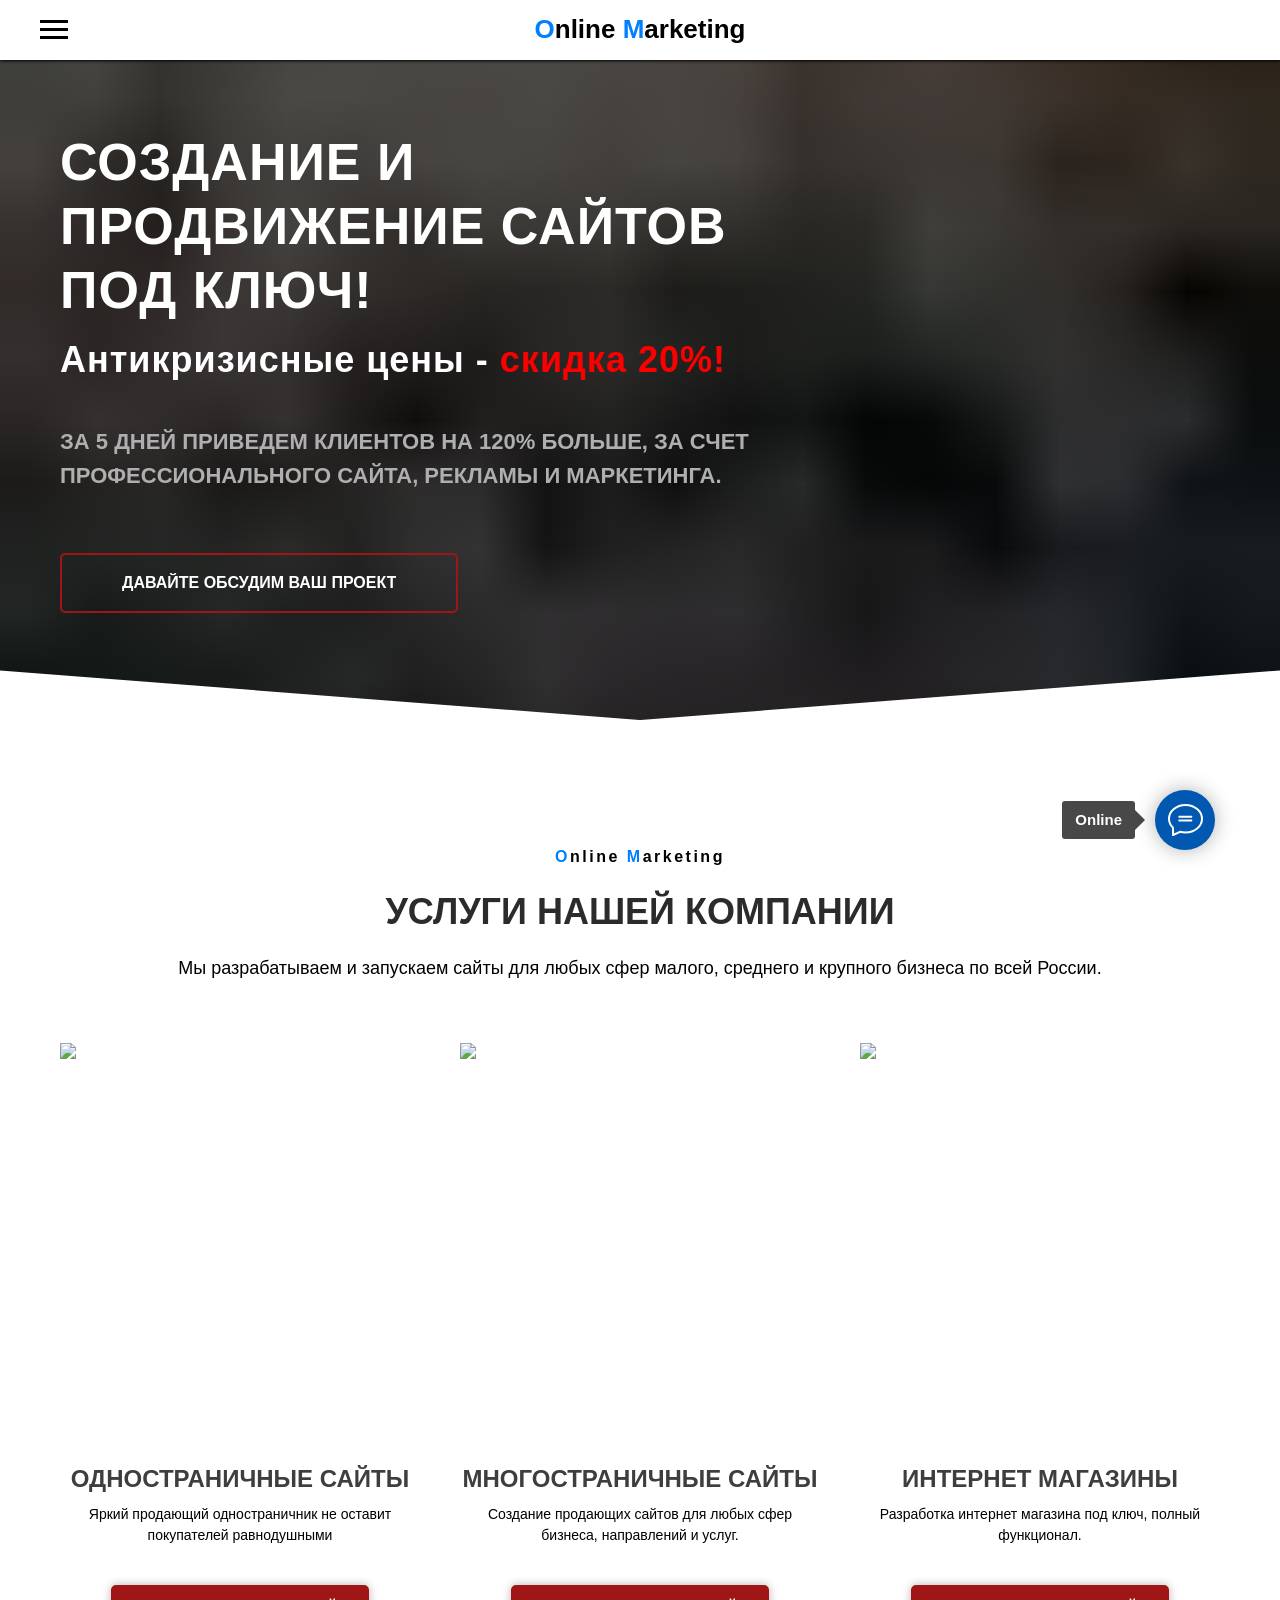
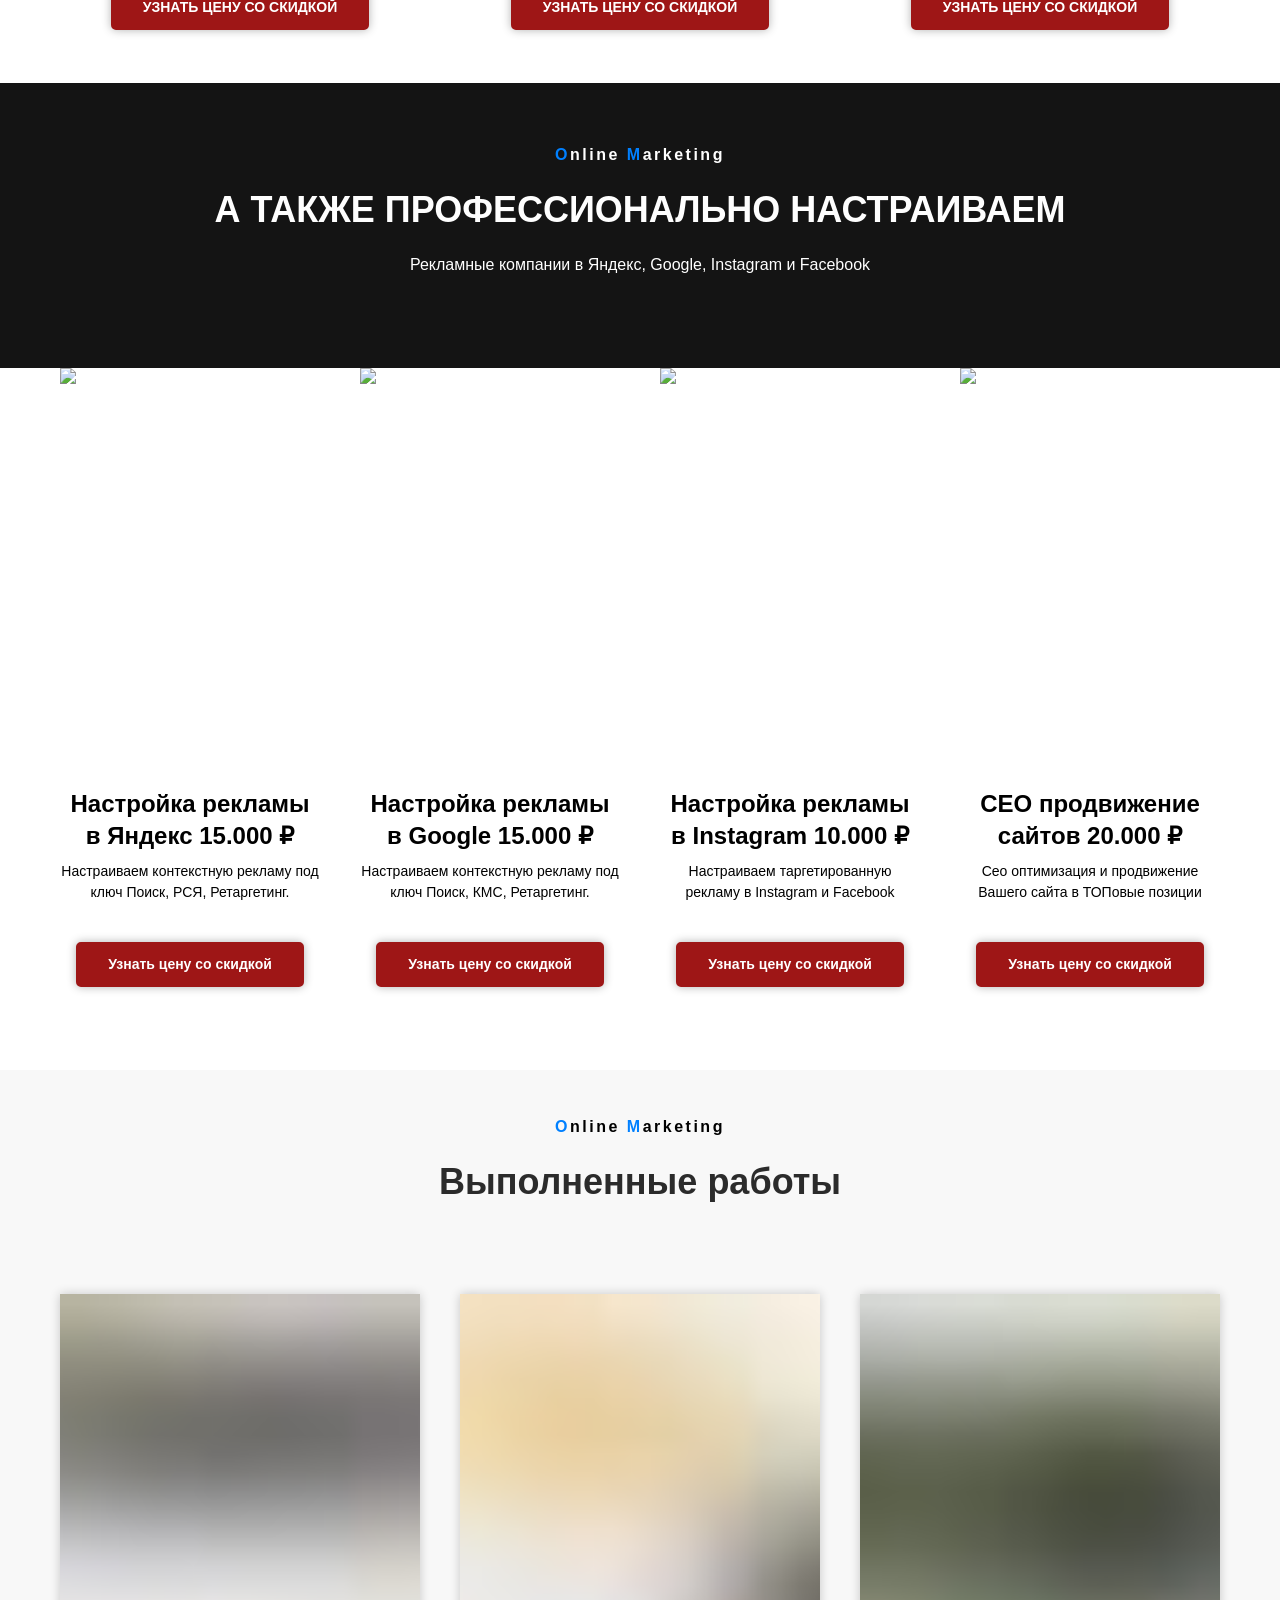
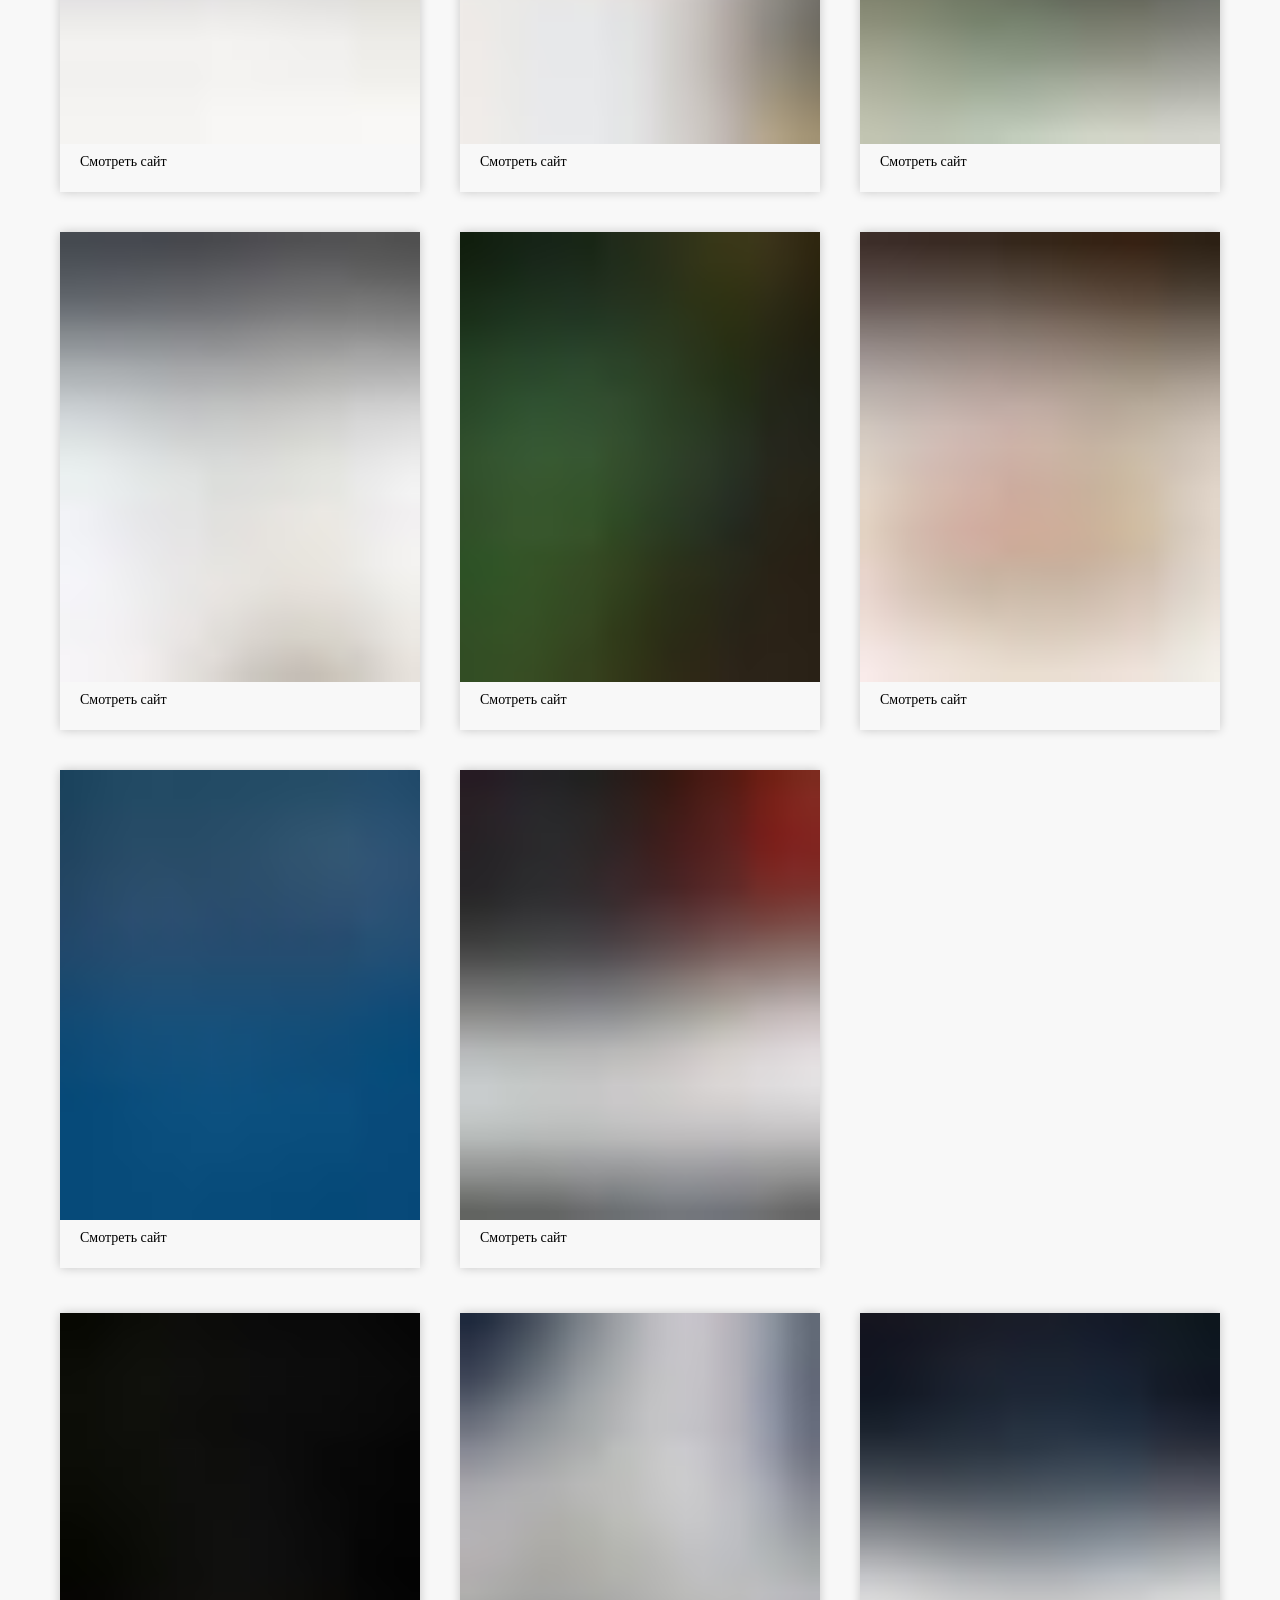
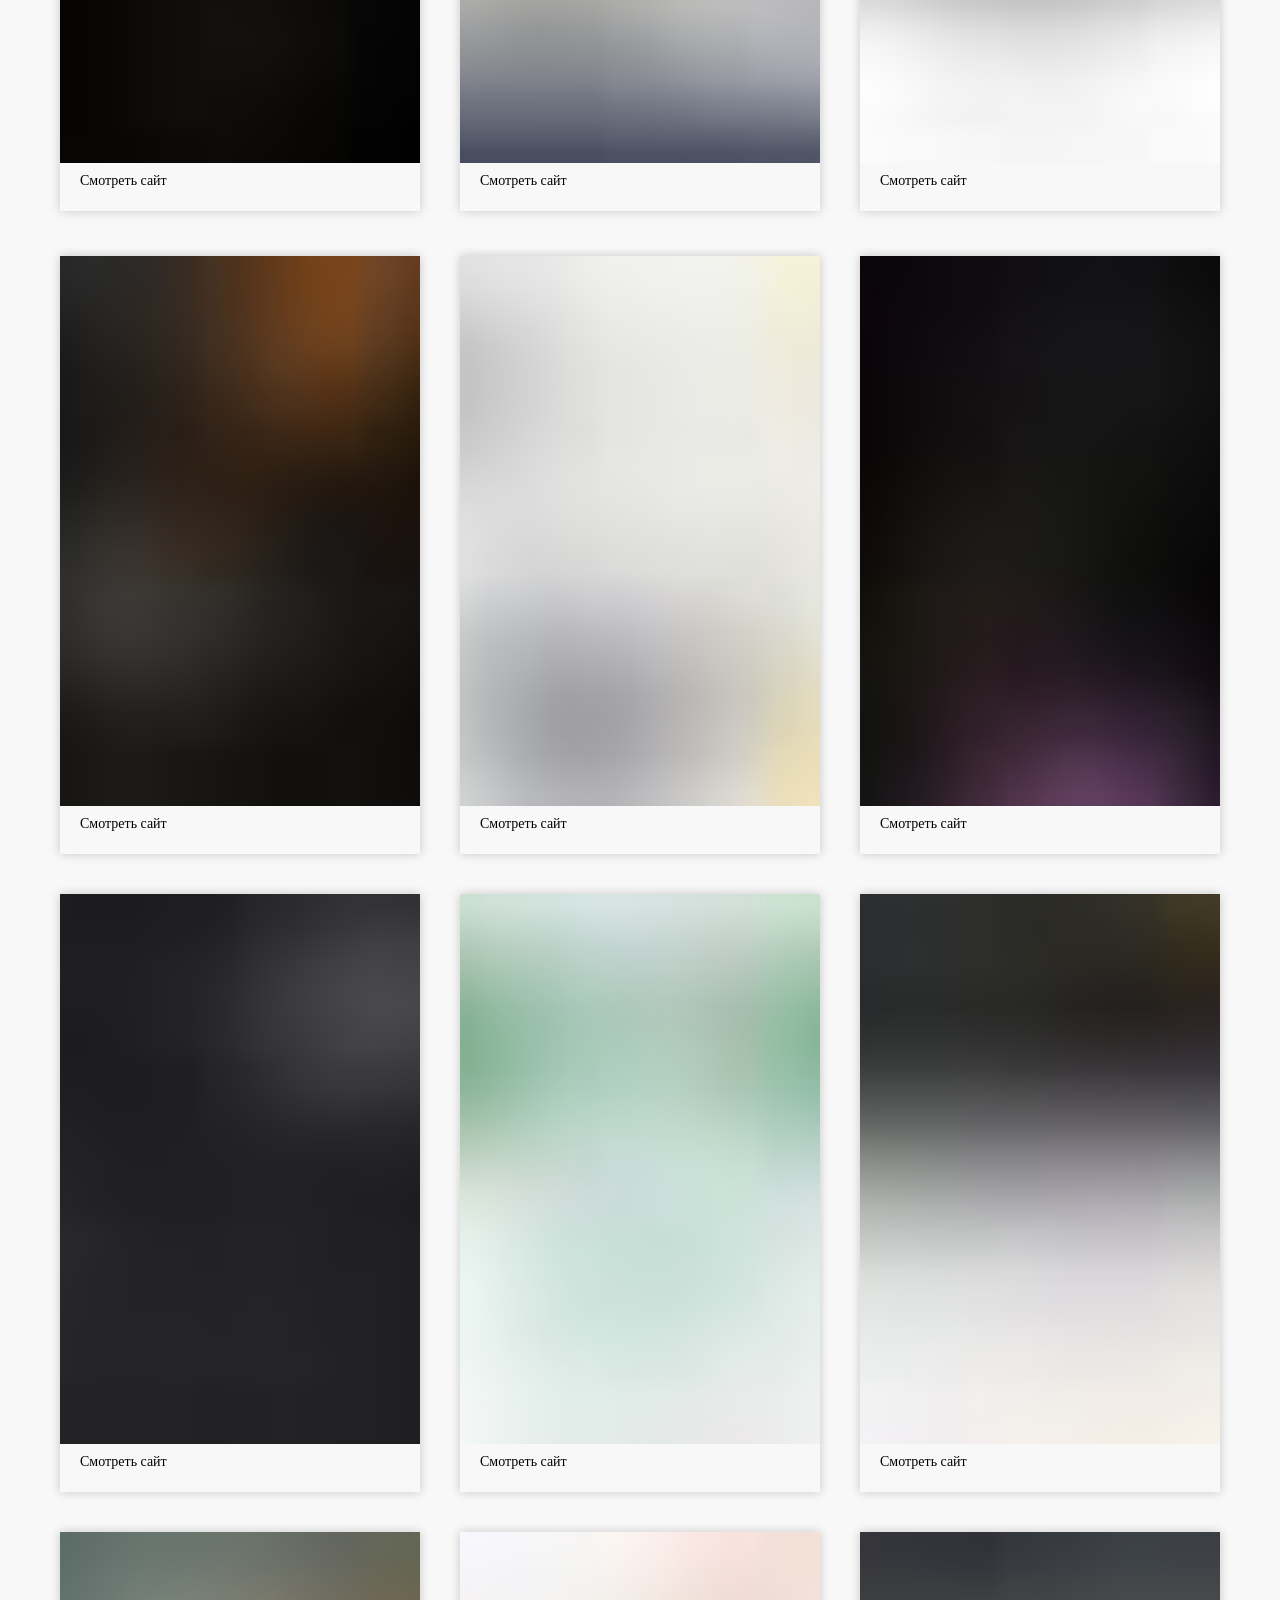
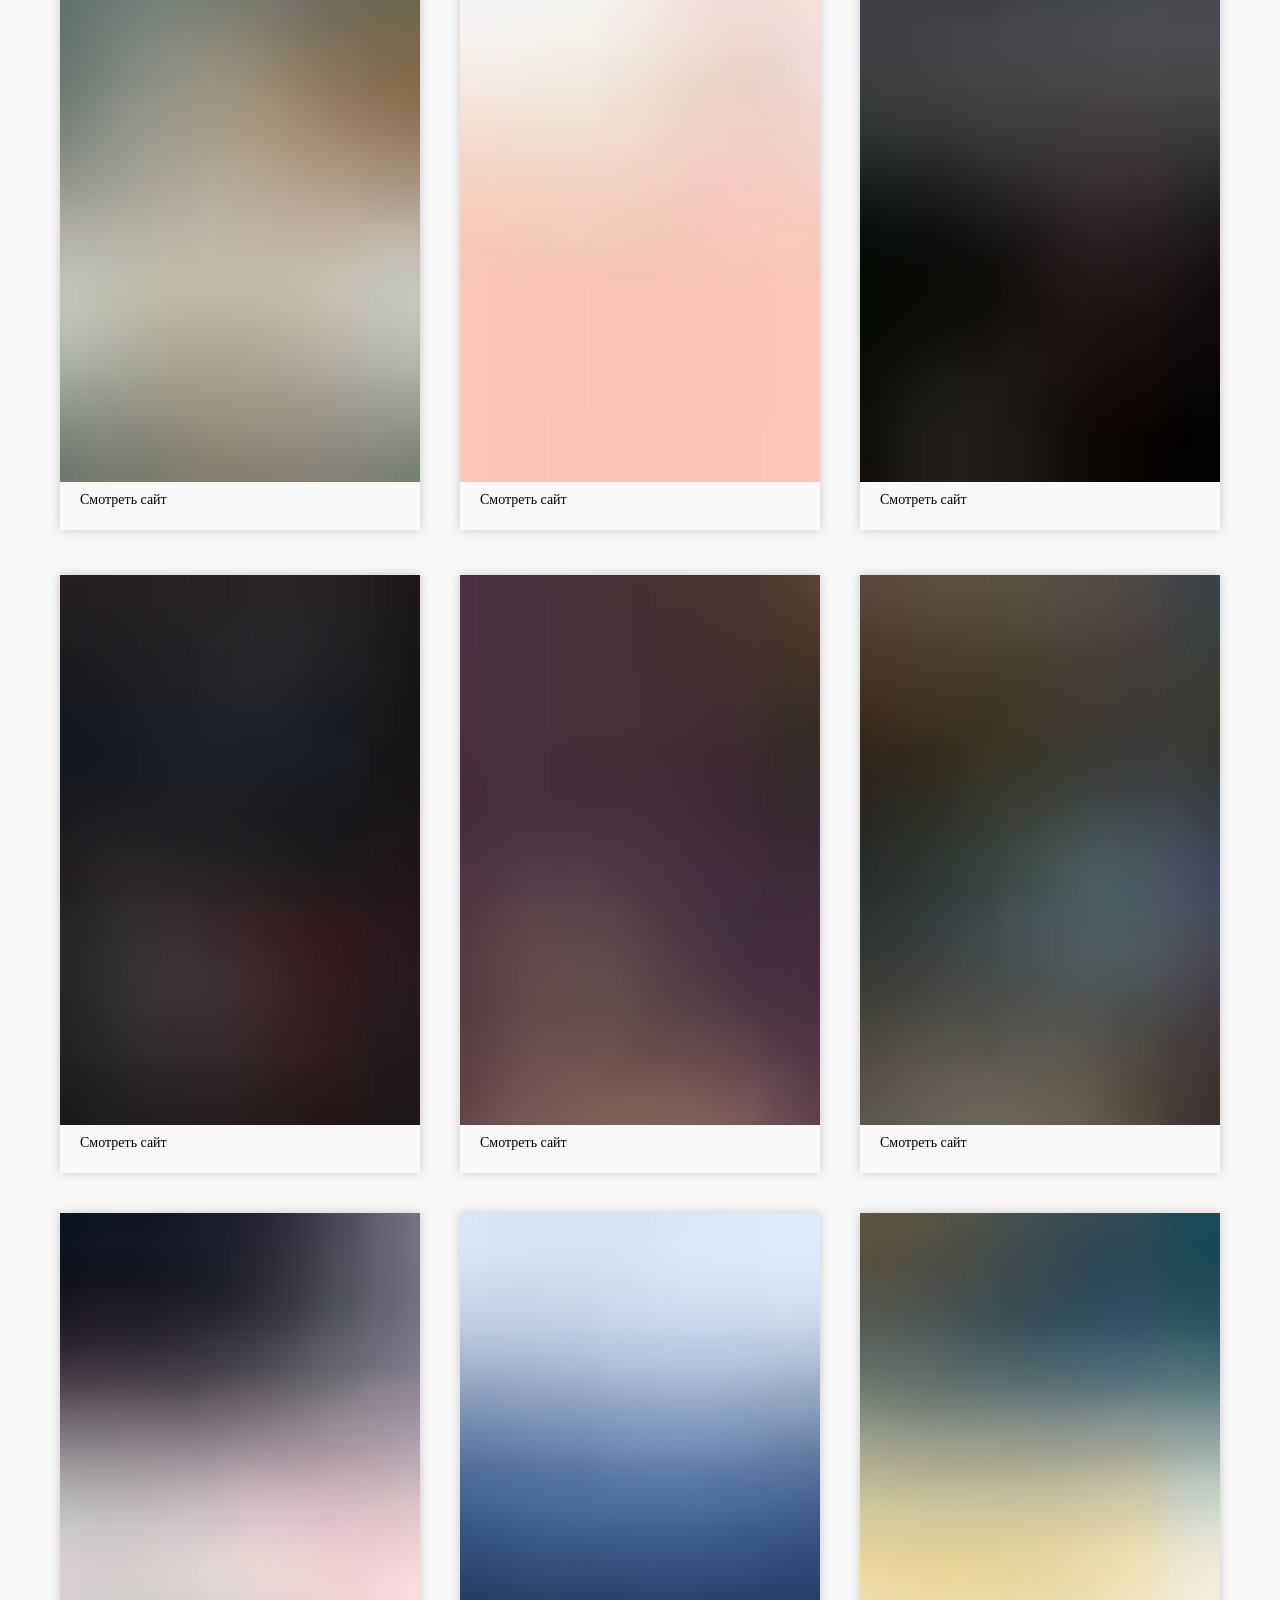
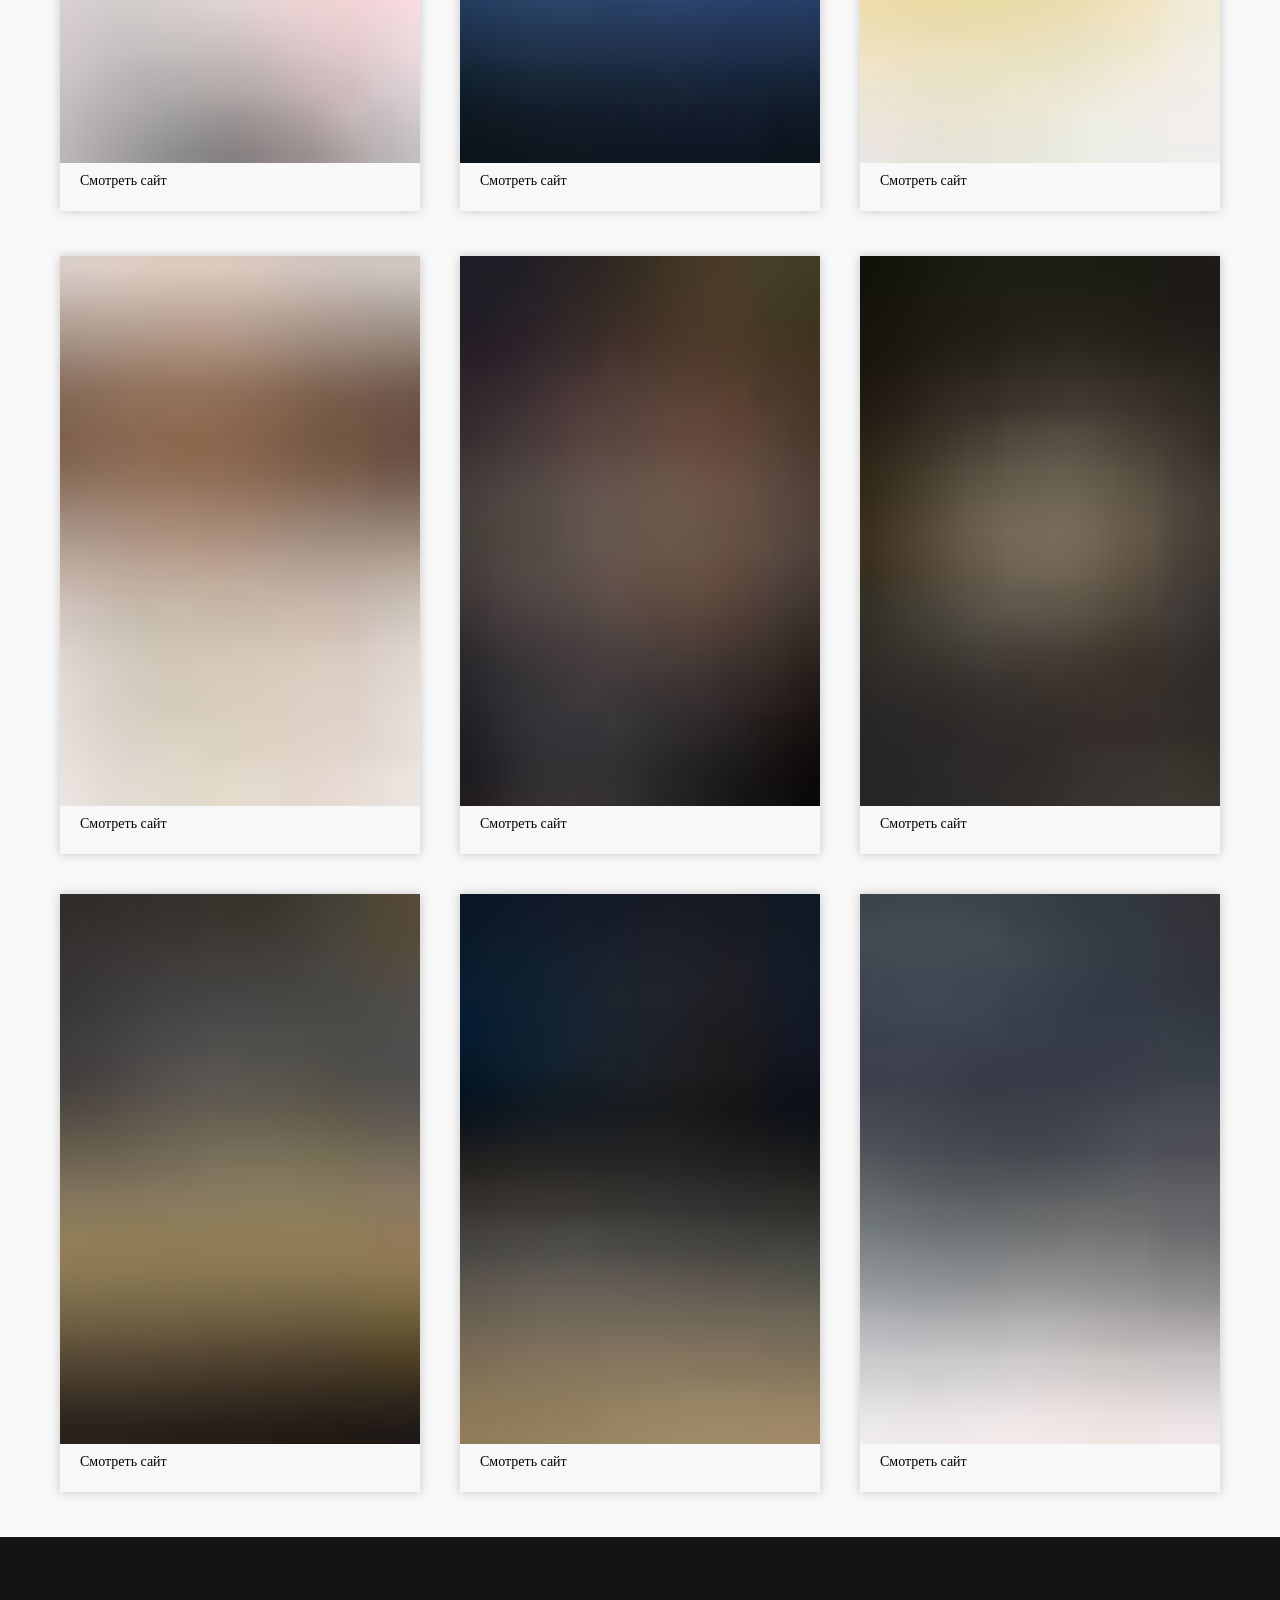
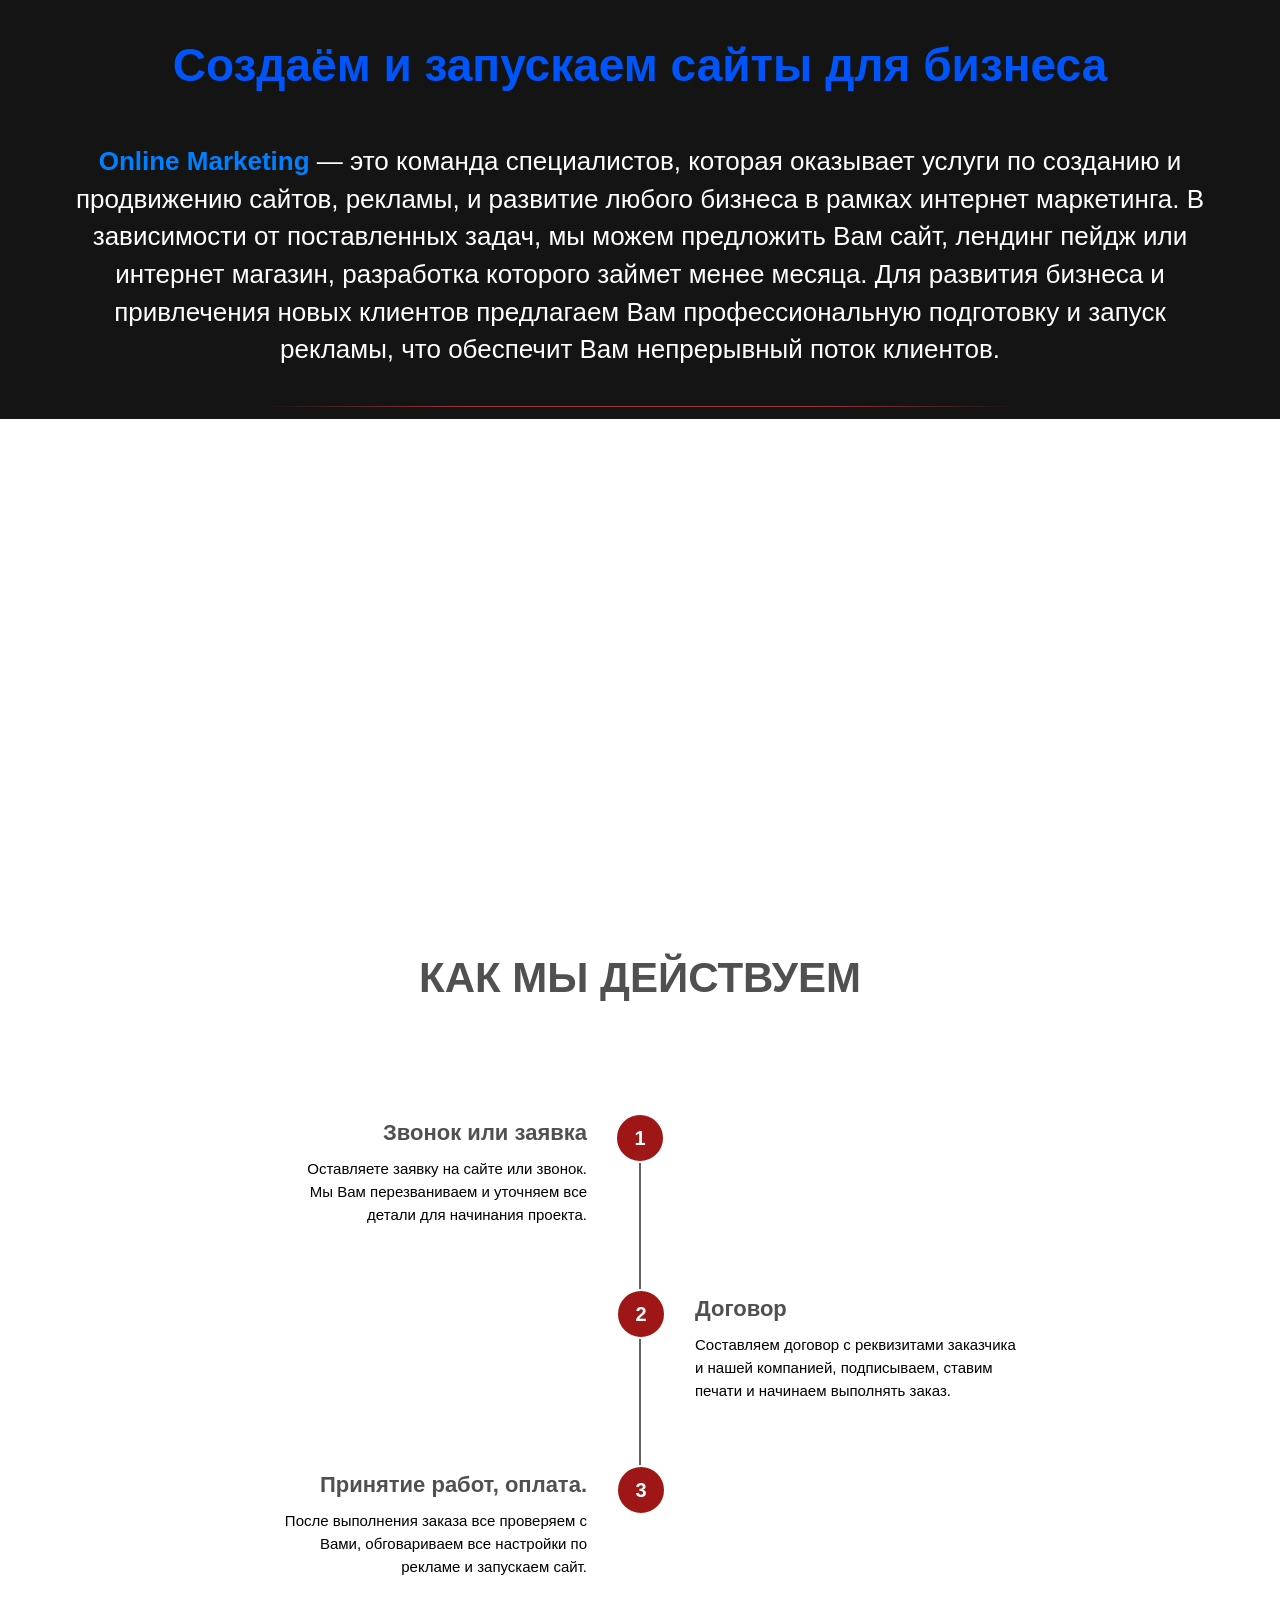
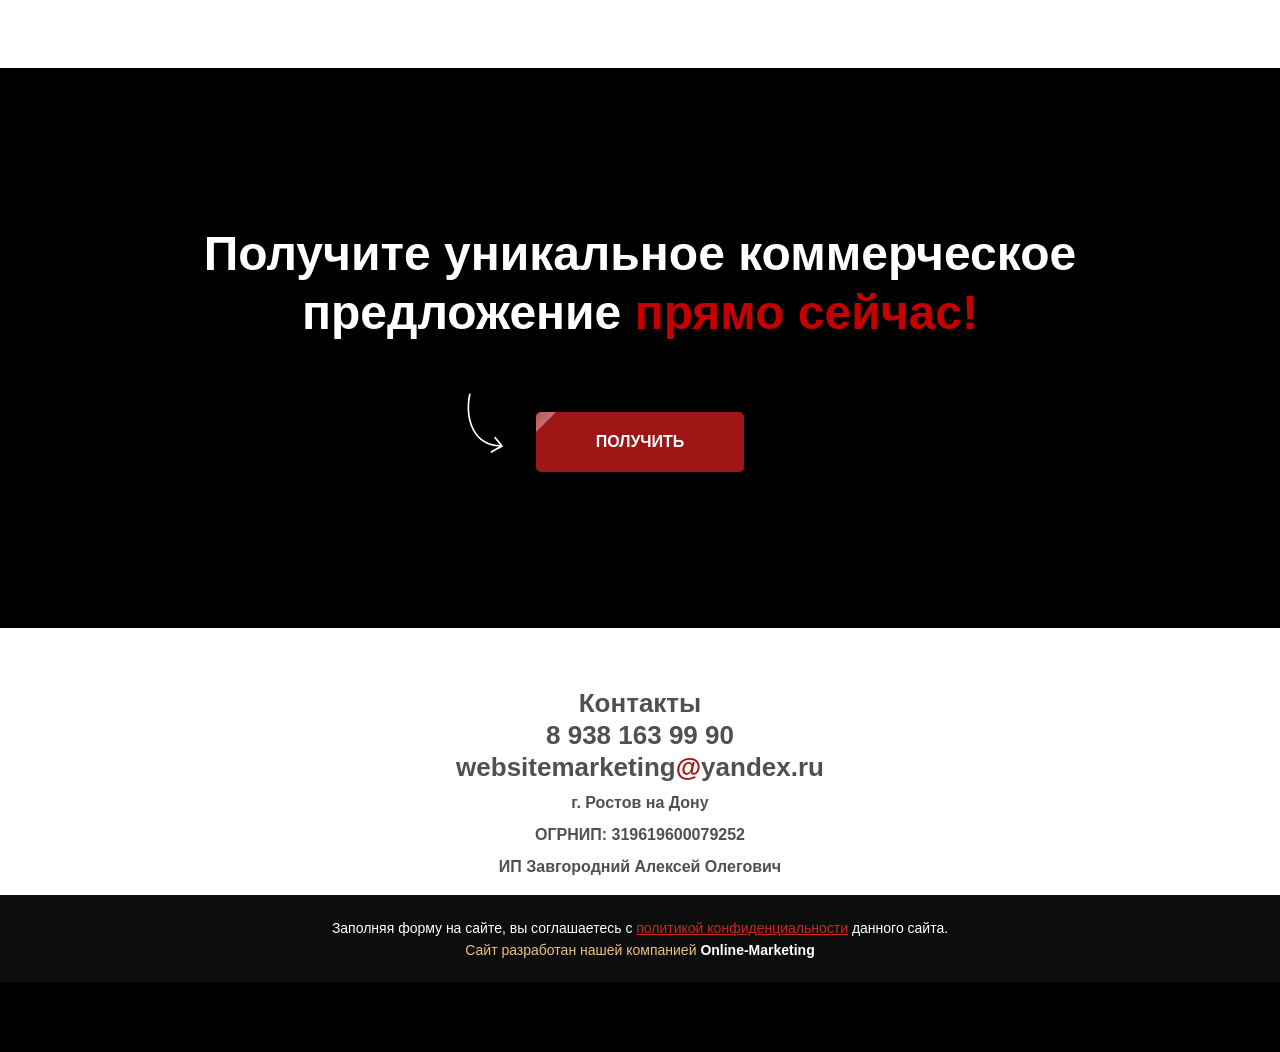
==== commit 2b5d3dc8: "-" ====
--- a/index.htm
+++ b/index.htm
@@ -4,7 +4,7 @@
 burger.addEventListener('click',function() {if(!burger.closest('.tmenu-mobile')&&!burger.closest('.t450__burger_container')&&!burger.closest('.t466__container')&&!burger.closest('.t204__burger')&&!burger.closest('.t199__js__menu-toggler')) {burger.classList.toggle('t-menuburger-opened');burger.classList.remove('t-menuburger-unhovered');}});var menu=rec.querySelector('[data-menu="yes"]');if(!menu) return;var menuLinks=menu.querySelectorAll('.t-menu__link-item');var submenuClassList=['t978__menu-link_hook','t978__tm-link','t966__tm-link','t794__tm-link','t-menusub__target-link'];Array.prototype.forEach.call(menuLinks,function(link) {link.addEventListener('click',function() {var isSubmenuHook=submenuClassList.some(function(submenuClass) {return link.classList.contains(submenuClass);});if(isSubmenuHook) return;burger.classList.remove('t-menuburger-opened');});});menu.addEventListener('clickedAnchorInTooltipMenu',function() {burger.classList.remove('t-menuburger-opened');});}
 t_onReady(function() {t_onFuncLoad('t_menuburger_init',function(){t_menuburger_init('142474567');});});</script> <style>.t-menuburger{position:relative;flex-shrink:0;width:28px;height:20px;padding:0;border:none;background-color:transparent;outline:none;-webkit-transform:rotate(0deg);transform:rotate(0deg);transition:transform .5s ease-in-out;cursor:pointer;z-index:999;}.t-menuburger span{display:block;position:absolute;width:100%;opacity:1;left:0;-webkit-transform:rotate(0deg);transform:rotate(0deg);transition:.25s ease-in-out;height:3px;background-color:#000;}.t-menuburger span:nth-child(1){top:0px;}.t-menuburger span:nth-child(2),.t-menuburger span:nth-child(3){top:8px;}.t-menuburger span:nth-child(4){top:16px;}.t-menuburger__big{width:42px;height:32px;}.t-menuburger__big span{height:5px;}.t-menuburger__big span:nth-child(2),.t-menuburger__big span:nth-child(3){top:13px;}.t-menuburger__big span:nth-child(4){top:26px;}.t-menuburger__small{width:22px;height:14px;}.t-menuburger__small span{height:2px;}.t-menuburger__small span:nth-child(2),.t-menuburger__small span:nth-child(3){top:6px;}.t-menuburger__small span:nth-child(4){top:12px;}.t-menuburger-opened span:nth-child(1){top:8px;width:0%;left:50%;}.t-menuburger-opened span:nth-child(2){-webkit-transform:rotate(45deg);transform:rotate(45deg);}.t-menuburger-opened span:nth-child(3){-webkit-transform:rotate(-45deg);transform:rotate(-45deg);}.t-menuburger-opened span:nth-child(4){top:8px;width:0%;left:50%;}.t-menuburger-opened.t-menuburger__big span:nth-child(1){top:6px;}.t-menuburger-opened.t-menuburger__big span:nth-child(4){top:18px;}.t-menuburger-opened.t-menuburger__small span:nth-child(1),.t-menuburger-opened.t-menuburger__small span:nth-child(4){top:6px;}@media (hover),(min-width:0\0){.t-menuburger_first:hover span:nth-child(1){transform:translateY(1px);}.t-menuburger_first:hover span:nth-child(4){transform:translateY(-1px);}.t-menuburger_first.t-menuburger__big:hover span:nth-child(1){transform:translateY(3px);}.t-menuburger_first.t-menuburger__big:hover span:nth-child(4){transform:translateY(-3px);}}.t-menuburger_second span:nth-child(2),.t-menuburger_second span:nth-child(3){width:80%;left:20%;right:0;}@media (hover),(min-width:0\0){.t-menuburger_second.t-menuburger-hovered span:nth-child(2),.t-menuburger_second.t-menuburger-hovered span:nth-child(3){animation:t-menuburger-anim 0.3s ease-out normal forwards;}.t-menuburger_second.t-menuburger-unhovered span:nth-child(2),.t-menuburger_second.t-menuburger-unhovered span:nth-child(3){animation:t-menuburger-anim2 0.3s ease-out normal forwards;}}.t-menuburger_second.t-menuburger-opened span:nth-child(2),.t-menuburger_second.t-menuburger-opened span:nth-child(3){left:0;right:0;width:100%!important;}.t-menuburger_third span:nth-child(4){width:70%;left:unset;right:0;}@media (hover),(min-width:0\0){.t-menuburger_third:not(.t-menuburger-opened):hover span:nth-child(4){width:100%;}}.t-menuburger_third.t-menuburger-opened span:nth-child(4){width:0!important;right:50%;}.t-menuburger_fourth{height:12px;}.t-menuburger_fourth.t-menuburger__small{height:8px;}.t-menuburger_fourth.t-menuburger__big{height:18px;}.t-menuburger_fourth span:nth-child(2),.t-menuburger_fourth span:nth-child(3){top:4px;opacity:0;}.t-menuburger_fourth span:nth-child(4){top:8px;}.t-menuburger_fourth.t-menuburger__small span:nth-child(2),.t-menuburger_fourth.t-menuburger__small span:nth-child(3){top:3px;}.t-menuburger_fourth.t-menuburger__small span:nth-child(4){top:6px;}.t-menuburger_fourth.t-menuburger__small span:nth-child(2),.t-menuburger_fourth.t-menuburger__small span:nth-child(3){top:3px;}.t-menuburger_fourth.t-menuburger__small span:nth-child(4){top:6px;}.t-menuburger_fourth.t-menuburger__big span:nth-child(2),.t-menuburger_fourth.t-menuburger__big span:nth-child(3){top:6px;}.t-menuburger_fourth.t-menuburger__big span:nth-child(4){top:12px;}@media (hover),(min-width:0\0){.t-menuburger_fourth:not(.t-menuburger-opened):hover span:nth-child(1){transform:translateY(1px);}.t-menuburger_fourth:not(.t-menuburger-opened):hover span:nth-child(4){transform:translateY(-1px);}.t-menuburger_fourth.t-menuburger__big:not(.t-menuburger-opened):hover span:nth-child(1){transform:translateY(3px);}.t-menuburger_fourth.t-menuburger__big:not(.t-menuburger-opened):hover span:nth-child(4){transform:translateY(-3px);}}.t-menuburger_fourth.t-menuburger-opened span:nth-child(1),.t-menuburger_fourth.t-menuburger-opened span:nth-child(4){top:4px;}.t-menuburger_fourth.t-menuburger-opened span:nth-child(2),.t-menuburger_fourth.t-menuburger-opened span:nth-child(3){opacity:1;}@keyframes t-menuburger-anim{0%{width:80%;left:20%;right:0;}50%{width:100%;left:0;right:0;}100%{width:80%;left:0;right:20%;}}@keyframes t-menuburger-anim2{0%{width:80%;left:0;}50%{width:100%;right:0;left:0;}100%{width:80%;left:20%;right:0;}}</style> </div> <div class="t451__leftside t451__side t451__side_burger"> <button type="button" class="t-menuburger t-menuburger_first " aria-label="Навигационное меню" aria-expanded="false"> <span style="background-color:#000;"></span> <span style="background-color:#000;"></span> <span style="background-color:#000;"></span> <span style="background-color:#000;"></span> </button> <script>function t_menuburger_init(recid) {var rec=document.querySelector('#rec' + recid);if(!rec) return;var burger=rec.querySelector('.t-menuburger');if(!burger) return;var isSecondStyle=burger.classList.contains('t-menuburger_second');if(isSecondStyle&&!window.isMobile&&!('ontouchend' in document)) {burger.addEventListener('mouseenter',function() {if(burger.classList.contains('t-menuburger-opened')) return;burger.classList.remove('t-menuburger-unhovered');burger.classList.add('t-menuburger-hovered');});burger.addEventListener('mouseleave',function() {if(burger.classList.contains('t-menuburger-opened')) return;burger.classList.remove('t-menuburger-hovered');burger.classList.add('t-menuburger-unhovered');setTimeout(function() {burger.classList.remove('t-menuburger-unhovered');},300);});}
 burger.addEventListener('click',function() {if(!burger.closest('.tmenu-mobile')&&!burger.closest('.t450__burger_container')&&!burger.closest('.t466__container')&&!burger.closest('.t204__burger')&&!burger.closest('.t199__js__menu-toggler')) {burger.classList.toggle('t-menuburger-opened');burger.classList.remove('t-menuburger-unhovered');}});var menu=rec.querySelector('[data-menu="yes"]');if(!menu) return;var menuLinks=menu.querySelectorAll('.t-menu__link-item');var submenuClassList=['t978__menu-link_hook','t978__tm-link','t966__tm-link','t794__tm-link','t-menusub__target-link'];Array.prototype.forEach.call(menuLinks,function(link) {link.addEventListener('click',function() {var isSubmenuHook=submenuClassList.some(function(submenuClass) {return link.classList.contains(submenuClass);});if(isSubmenuHook) return;burger.classList.remove('t-menuburger-opened');});});menu.addEventListener('clickedAnchorInTooltipMenu',function() {burger.classList.remove('t-menuburger-opened');});}
-t_onReady(function() {t_onFuncLoad('t_menuburger_init',function(){t_menuburger_init('142474567');});});</script> <style>.t-menuburger{position:relative;flex-shrink:0;width:28px;height:20px;padding:0;border:none;background-color:transparent;outline:none;-webkit-transform:rotate(0deg);transform:rotate(0deg);transition:transform .5s ease-in-out;cursor:pointer;z-index:999;}.t-menuburger span{display:block;position:absolute;width:100%;opacity:1;left:0;-webkit-transform:rotate(0deg);transform:rotate(0deg);transition:.25s ease-in-out;height:3px;background-color:#000;}.t-menuburger span:nth-child(1){top:0px;}.t-menuburger span:nth-child(2),.t-menuburger span:nth-child(3){top:8px;}.t-menuburger span:nth-child(4){top:16px;}.t-menuburger__big{width:42px;height:32px;}.t-menuburger__big span{height:5px;}.t-menuburger__big span:nth-child(2),.t-menuburger__big span:nth-child(3){top:13px;}.t-menuburger__big span:nth-child(4){top:26px;}.t-menuburger__small{width:22px;height:14px;}.t-menuburger__small span{height:2px;}.t-menuburger__small span:nth-child(2),.t-menuburger__small span:nth-child(3){top:6px;}.t-menuburger__small span:nth-child(4){top:12px;}.t-menuburger-opened span:nth-child(1){top:8px;width:0%;left:50%;}.t-menuburger-opened span:nth-child(2){-webkit-transform:rotate(45deg);transform:rotate(45deg);}.t-menuburger-opened span:nth-child(3){-webkit-transform:rotate(-45deg);transform:rotate(-45deg);}.t-menuburger-opened span:nth-child(4){top:8px;width:0%;left:50%;}.t-menuburger-opened.t-menuburger__big span:nth-child(1){top:6px;}.t-menuburger-opened.t-menuburger__big span:nth-child(4){top:18px;}.t-menuburger-opened.t-menuburger__small span:nth-child(1),.t-menuburger-opened.t-menuburger__small span:nth-child(4){top:6px;}@media (hover),(min-width:0\0){.t-menuburger_first:hover span:nth-child(1){transform:translateY(1px);}.t-menuburger_first:hover span:nth-child(4){transform:translateY(-1px);}.t-menuburger_first.t-menuburger__big:hover span:nth-child(1){transform:translateY(3px);}.t-menuburger_first.t-menuburger__big:hover span:nth-child(4){transform:translateY(-3px);}}.t-menuburger_second span:nth-child(2),.t-menuburger_second span:nth-child(3){width:80%;left:20%;right:0;}@media (hover),(min-width:0\0){.t-menuburger_second.t-menuburger-hovered span:nth-child(2),.t-menuburger_second.t-menuburger-hovered span:nth-child(3){animation:t-menuburger-anim 0.3s ease-out normal forwards;}.t-menuburger_second.t-menuburger-unhovered span:nth-child(2),.t-menuburger_second.t-menuburger-unhovered span:nth-child(3){animation:t-menuburger-anim2 0.3s ease-out normal forwards;}}.t-menuburger_second.t-menuburger-opened span:nth-child(2),.t-menuburger_second.t-menuburger-opened span:nth-child(3){left:0;right:0;width:100%!important;}.t-menuburger_third span:nth-child(4){width:70%;left:unset;right:0;}@media (hover),(min-width:0\0){.t-menuburger_third:not(.t-menuburger-opened):hover span:nth-child(4){width:100%;}}.t-menuburger_third.t-menuburger-opened span:nth-child(4){width:0!important;right:50%;}.t-menuburger_fourth{height:12px;}.t-menuburger_fourth.t-menuburger__small{height:8px;}.t-menuburger_fourth.t-menuburger__big{height:18px;}.t-menuburger_fourth span:nth-child(2),.t-menuburger_fourth span:nth-child(3){top:4px;opacity:0;}.t-menuburger_fourth span:nth-child(4){top:8px;}.t-menuburger_fourth.t-menuburger__small span:nth-child(2),.t-menuburger_fourth.t-menuburger__small span:nth-child(3){top:3px;}.t-menuburger_fourth.t-menuburger__small span:nth-child(4){top:6px;}.t-menuburger_fourth.t-menuburger__small span:nth-child(2),.t-menuburger_fourth.t-menuburger__small span:nth-child(3){top:3px;}.t-menuburger_fourth.t-menuburger__small span:nth-child(4){top:6px;}.t-menuburger_fourth.t-menuburger__big span:nth-child(2),.t-menuburger_fourth.t-menuburger__big span:nth-child(3){top:6px;}.t-menuburger_fourth.t-menuburger__big span:nth-child(4){top:12px;}@media (hover),(min-width:0\0){.t-menuburger_fourth:not(.t-menuburger-opened):hover span:nth-child(1){transform:translateY(1px);}.t-menuburger_fourth:not(.t-menuburger-opened):hover span:nth-child(4){transform:translateY(-1px);}.t-menuburger_fourth.t-menuburger__big:not(.t-menuburger-opened):hover span:nth-child(1){transform:translateY(3px);}.t-menuburger_fourth.t-menuburger__big:not(.t-menuburger-opened):hover span:nth-child(4){transform:translateY(-3px);}}.t-menuburger_fourth.t-menuburger-opened span:nth-child(1),.t-menuburger_fourth.t-menuburger-opened span:nth-child(4){top:4px;}.t-menuburger_fourth.t-menuburger-opened span:nth-child(2),.t-menuburger_fourth.t-menuburger-opened span:nth-child(3){opacity:1;}@keyframes t-menuburger-anim{0%{width:80%;left:20%;right:0;}50%{width:100%;left:0;right:0;}100%{width:80%;left:0;right:20%;}}@keyframes t-menuburger-anim2{0%{width:80%;left:0;}50%{width:100%;right:0;left:0;}100%{width:80%;left:20%;right:0;}}</style> </div> <div class="t451__centerside t451__side"> <div class="t451__logo__container t451__textlogo__container"> <div class="t451__logo__content"> <div field="title" class="t-heading t-heading_xs"><div style="text-align:left;" data-customstyle="yes"><strong><span data-redactor-tag="span" style="color: rgb(193, 0, 0);">W</span></strong>ebsite <strong><span data-redactor-tag="span" style="color: rgb(193, 0, 0);">M</span></strong>arketing</div></div> </div> </div> </div> <div class="t451__rightside t451__side t451__side_socials"> <div class="t-sociallinks"> <ul role="list" class="t-sociallinks__wrapper" aria-label="Соц. сети"> <!-- new soclinks --><li class="t-sociallinks__item t-sociallinks__item_vk"><a href="https://www.instagram.com/website_marketing/" target="_blank" rel="nofollow" aria-label="vk" style="width: 30px; height: 30px;"><svg class="t-sociallinks__svg" role="presentation" width="30px" height="30px" viewbox="0 0 100 100" fill="none" xmlns="http://www.w3.org/2000/svg"> <path fill-rule="evenodd" clip-rule="evenodd" d="M50 100c27.614 0 50-22.386 50-50S77.614 0 50 0 0 22.386 0 50s22.386 50 50 50ZM25 34c.406 19.488 10.15 31.2 27.233 31.2h.968V54.05c6.278.625 11.024 5.216 12.93 11.15H75c-2.436-8.87-8.838-13.773-12.836-15.647C66.162 47.242 71.783 41.62 73.126 34h-8.058c-1.749 6.184-6.932 11.805-11.867 12.336V34h-8.057v21.611C40.147 54.362 33.838 48.304 33.556 34H25Z" fill="#9e1616"></path> </svg></a></li>&nbsp;<li class="t-sociallinks__item t-sociallinks__item_instagram"><a href="https://www.instagram.com/website_marketing/" target="_blank" rel="nofollow" aria-label="instagram" style="width: 30px; height: 30px;"><svg class="t-sociallinks__svg" role="presentation" width="30px" height="30px" viewbox="0 0 100 100" fill="none" xmlns="http://www.w3.org/2000/svg"> <path fill-rule="evenodd" clip-rule="evenodd" d="M50 100C77.6142 100 100 77.6142 100 50C100 22.3858 77.6142 0 50 0C22.3858 0 0 22.3858 0 50C0 77.6142 22.3858 100 50 100ZM25 39.3918C25 31.4558 31.4566 25 39.3918 25H60.6082C68.5442 25 75 31.4566 75 39.3918V60.8028C75 68.738 68.5442 75.1946 60.6082 75.1946H39.3918C31.4558 75.1946 25 68.738 25 60.8028V39.3918ZM36.9883 50.0054C36.9883 42.8847 42.8438 37.0922 50.0397 37.0922C57.2356 37.0922 63.0911 42.8847 63.0911 50.0054C63.0911 57.1252 57.2356 62.9177 50.0397 62.9177C42.843 62.9177 36.9883 57.1252 36.9883 50.0054ZM41.7422 50.0054C41.7422 54.5033 45.4641 58.1638 50.0397 58.1638C54.6153 58.1638 58.3372 54.5041 58.3372 50.0054C58.3372 45.5066 54.6145 41.8469 50.0397 41.8469C45.4641 41.8469 41.7422 45.5066 41.7422 50.0054ZM63.3248 39.6355C65.0208 39.6355 66.3956 38.2606 66.3956 36.5646C66.3956 34.8687 65.0208 33.4938 63.3248 33.4938C61.6288 33.4938 60.2539 34.8687 60.2539 36.5646C60.2539 38.2606 61.6288 39.6355 63.3248 39.6355Z" fill="#9e1616"></path> </svg></a></li>&nbsp;<li class="t-sociallinks__item t-sociallinks__item_soundcloud"><a href="1" target="_blank" rel="nofollow" aria-label="soundcloud" style="width: 30px; height: 30px;"><svg class="t-sociallinks__svg" role="presentation" width="30px" height="30px" viewbox="0 0 100 100" fill="none" xmlns="http://www.w3.org/2000/svg"> <path fill-rule="evenodd" clip-rule="evenodd" d="M50 100c27.614 0 50-22.386 50-50S77.614 0 50 0 0 22.386 0 50s22.386 50 50 50Zm19.701-52.297c-1.137 0-2.222.23-3.212.644C65.83 40.867 59.555 35 51.906 35c-1.873 0-3.7.366-5.312.99-.627.242-.792.492-.799.976V63.31a.976.976 0 0 0 .897.952c.02.003 23.009 0 23.009 0 4.586 0 8.3-3.673 8.3-8.259a8.3 8.3 0 0 0-8.3-8.3Zm-27-10.759a.927.927 0 0 1 .915.91l.403 18.699-.404 6.787v-.007a.924.924 0 0 1-.915.912.92.92 0 0 1-.912-.904l-.185-3.349-.191-3.438.373-18.605.003-.095a.917.917 0 0 1 .337-.701.896.896 0 0 1 .575-.209Zm-7.13 4.26a.69.69 0 0 0-.684-.68c-.374 0-.675.3-.683.68l-.428 15.345.428 7.044a.684.684 0 0 0 .683.676.69.69 0 0 0 .683-.68l.48-7.04-.48-15.344Zm-5.09 1.679a.579.579 0 0 1 .57-.565.58.58 0 0 1 .567.565l.56 13.702-.56 7.16v-.003a.58.58 0 0 1-.567.564.578.578 0 0 1-.57-.561l-.492-7.16.493-13.702Zm-6.49 5.881a.404.404 0 0 0-.395.39L23 56.54l.596 7.148a.403.403 0 0 0 .394.388c.21 0 .38-.168.397-.389l.676-7.147-.676-7.39a.406.406 0 0 0-.397-.387Zm3.846.92a.458.458 0 0 0-.452-.442.458.458 0 0 0-.453.449l-.562 6.85.562 7.207a.46.46 0 0 0 .453.449c.24 0 .436-.194.451-.449l.64-7.206-.64-6.857Zm10.93-8.335a.802.802 0 0 0-.8.797l-.355 14.405.358 6.932a.798.798 0 0 0 1.596-.005v.006l.401-6.931-.401-14.408a.8.8 0 0 0-.8-.796Z" fill="#9e1616"></path> </svg></a></li>&nbsp;<li class="t-sociallinks__item t-sociallinks__item_telegram"><a href="https://wa.me/79381639990" target="_blank" rel="nofollow" aria-label="telegram" style="width: 30px; height: 30px;"><svg class="t-sociallinks__svg" role="presentation" width="30px" height="30px" viewbox="0 0 100 100" fill="none" xmlns="http://www.w3.org/2000/svg"> <path fill-rule="evenodd" clip-rule="evenodd" d="M50 100c27.614 0 50-22.386 50-50S77.614 0 50 0 0 22.386 0 50s22.386 50 50 50Zm21.977-68.056c.386-4.38-4.24-2.576-4.24-2.576-3.415 1.414-6.937 2.85-10.497 4.302-11.04 4.503-22.444 9.155-32.159 13.734-5.268 1.932-2.184 3.864-2.184 3.864l8.351 2.577c3.855 1.16 5.91-.129 5.91-.129l17.988-12.238c6.424-4.38 4.882-.773 3.34.773l-13.49 12.882c-2.056 1.804-1.028 3.35-.129 4.123 2.55 2.249 8.82 6.364 11.557 8.16.712.467 1.185.778 1.292.858.642.515 4.111 2.834 6.424 2.319 2.313-.516 2.57-3.479 2.57-3.479l3.083-20.226c.462-3.511.993-6.886 1.417-9.582.4-2.546.705-4.485.767-5.362Z" fill="#9e1616"></path> </svg></a></li><!-- /new soclinks --> </ul> </div> </div> </div> </div> </div> <div class="t451m__overlay"> <div class="t451m__overlay_bg" style="background-color:#000000; opacity:0.50;"></div> </div> <div class="t451 t451m t451m__left" data-tooltip-hook="" style="background-color: #ffffff;"> <button type="button" class="t451m__close-button t451m__close t451m_opened" style="background-color: #ffffff;" aria-label="Close menu"> <div class="t451m__close_icon" style="color:#000000;"> <span></span> <span></span> <span></span> <span></span> </div> </button> <div class="t451m__container t-align_left"> <div class="t451m__top"> <nav class="t451m__menu"> <ul role="list" class="t451m__list t-menu__list"> <li class="t451m__list_item"> <a class="t-menu__link-item" href="#000001" data-menu-submenu-hook="" data-menu-item-number="1">
+t_onReady(function() {t_onFuncLoad('t_menuburger_init',function(){t_menuburger_init('142474567');});});</script> <style>.t-menuburger{position:relative;flex-shrink:0;width:28px;height:20px;padding:0;border:none;background-color:transparent;outline:none;-webkit-transform:rotate(0deg);transform:rotate(0deg);transition:transform .5s ease-in-out;cursor:pointer;z-index:999;}.t-menuburger span{display:block;position:absolute;width:100%;opacity:1;left:0;-webkit-transform:rotate(0deg);transform:rotate(0deg);transition:.25s ease-in-out;height:3px;background-color:#000;}.t-menuburger span:nth-child(1){top:0px;}.t-menuburger span:nth-child(2),.t-menuburger span:nth-child(3){top:8px;}.t-menuburger span:nth-child(4){top:16px;}.t-menuburger__big{width:42px;height:32px;}.t-menuburger__big span{height:5px;}.t-menuburger__big span:nth-child(2),.t-menuburger__big span:nth-child(3){top:13px;}.t-menuburger__big span:nth-child(4){top:26px;}.t-menuburger__small{width:22px;height:14px;}.t-menuburger__small span{height:2px;}.t-menuburger__small span:nth-child(2),.t-menuburger__small span:nth-child(3){top:6px;}.t-menuburger__small span:nth-child(4){top:12px;}.t-menuburger-opened span:nth-child(1){top:8px;width:0%;left:50%;}.t-menuburger-opened span:nth-child(2){-webkit-transform:rotate(45deg);transform:rotate(45deg);}.t-menuburger-opened span:nth-child(3){-webkit-transform:rotate(-45deg);transform:rotate(-45deg);}.t-menuburger-opened span:nth-child(4){top:8px;width:0%;left:50%;}.t-menuburger-opened.t-menuburger__big span:nth-child(1){top:6px;}.t-menuburger-opened.t-menuburger__big span:nth-child(4){top:18px;}.t-menuburger-opened.t-menuburger__small span:nth-child(1),.t-menuburger-opened.t-menuburger__small span:nth-child(4){top:6px;}@media (hover),(min-width:0\0){.t-menuburger_first:hover span:nth-child(1){transform:translateY(1px);}.t-menuburger_first:hover span:nth-child(4){transform:translateY(-1px);}.t-menuburger_first.t-menuburger__big:hover span:nth-child(1){transform:translateY(3px);}.t-menuburger_first.t-menuburger__big:hover span:nth-child(4){transform:translateY(-3px);}}.t-menuburger_second span:nth-child(2),.t-menuburger_second span:nth-child(3){width:80%;left:20%;right:0;}@media (hover),(min-width:0\0){.t-menuburger_second.t-menuburger-hovered span:nth-child(2),.t-menuburger_second.t-menuburger-hovered span:nth-child(3){animation:t-menuburger-anim 0.3s ease-out normal forwards;}.t-menuburger_second.t-menuburger-unhovered span:nth-child(2),.t-menuburger_second.t-menuburger-unhovered span:nth-child(3){animation:t-menuburger-anim2 0.3s ease-out normal forwards;}}.t-menuburger_second.t-menuburger-opened span:nth-child(2),.t-menuburger_second.t-menuburger-opened span:nth-child(3){left:0;right:0;width:100%!important;}.t-menuburger_third span:nth-child(4){width:70%;left:unset;right:0;}@media (hover),(min-width:0\0){.t-menuburger_third:not(.t-menuburger-opened):hover span:nth-child(4){width:100%;}}.t-menuburger_third.t-menuburger-opened span:nth-child(4){width:0!important;right:50%;}.t-menuburger_fourth{height:12px;}.t-menuburger_fourth.t-menuburger__small{height:8px;}.t-menuburger_fourth.t-menuburger__big{height:18px;}.t-menuburger_fourth span:nth-child(2),.t-menuburger_fourth span:nth-child(3){top:4px;opacity:0;}.t-menuburger_fourth span:nth-child(4){top:8px;}.t-menuburger_fourth.t-menuburger__small span:nth-child(2),.t-menuburger_fourth.t-menuburger__small span:nth-child(3){top:3px;}.t-menuburger_fourth.t-menuburger__small span:nth-child(4){top:6px;}.t-menuburger_fourth.t-menuburger__small span:nth-child(2),.t-menuburger_fourth.t-menuburger__small span:nth-child(3){top:3px;}.t-menuburger_fourth.t-menuburger__small span:nth-child(4){top:6px;}.t-menuburger_fourth.t-menuburger__big span:nth-child(2),.t-menuburger_fourth.t-menuburger__big span:nth-child(3){top:6px;}.t-menuburger_fourth.t-menuburger__big span:nth-child(4){top:12px;}@media (hover),(min-width:0\0){.t-menuburger_fourth:not(.t-menuburger-opened):hover span:nth-child(1){transform:translateY(1px);}.t-menuburger_fourth:not(.t-menuburger-opened):hover span:nth-child(4){transform:translateY(-1px);}.t-menuburger_fourth.t-menuburger__big:not(.t-menuburger-opened):hover span:nth-child(1){transform:translateY(3px);}.t-menuburger_fourth.t-menuburger__big:not(.t-menuburger-opened):hover span:nth-child(4){transform:translateY(-3px);}}.t-menuburger_fourth.t-menuburger-opened span:nth-child(1),.t-menuburger_fourth.t-menuburger-opened span:nth-child(4){top:4px;}.t-menuburger_fourth.t-menuburger-opened span:nth-child(2),.t-menuburger_fourth.t-menuburger-opened span:nth-child(3){opacity:1;}@keyframes t-menuburger-anim{0%{width:80%;left:20%;right:0;}50%{width:100%;left:0;right:0;}100%{width:80%;left:0;right:20%;}}@keyframes t-menuburger-anim2{0%{width:80%;left:0;}50%{width:100%;right:0;left:0;}100%{width:80%;left:20%;right:0;}}</style> </div> <div class="t451__centerside t451__side"> <div class="t451__logo__container t451__textlogo__container"> <div class="t451__logo__content"> <div field="title" class="t-heading t-heading_xs"><div style="text-align:left;" data-customstyle="yes"><strong><span data-redactor-tag="span" style="color: rgb(0, 128, 255);">O</span></strong>nline <strong><span data-redactor-tag="span" style="color: rgb(0, 128, 255);">M</span></strong>arketing</div></div> </div> </div> </div> <div class="t451__rightside t451__side t451__side_socials"> <div class="t-sociallinks"> <ul role="list" class="t-sociallinks__wrapper" aria-label="Соц. сети"> <!-- new soclinks --><li class="t-sociallinks__item t-sociallinks__item_vk"><a href="https://www.instagram.com/website_marketing/" target="_blank" rel="nofollow" aria-label="vk" style="width: 30px; height: 30px;"><svg class="t-sociallinks__svg" role="presentation" width="30px" height="30px" viewbox="0 0 100 100" fill="none" xmlns="http://www.w3.org/2000/svg">  </svg></a></li>&nbsp;<li class="t-sociallinks__item t-sociallinks__item_instagram"><a href="https://www.instagram.com/website_marketing/" target="_blank" rel="nofollow" aria-label="instagram" style="width: 30px; height: 30px;"><svg class="t-sociallinks__svg" role="presentation" width="30px" height="30px" viewbox="0 0 100 100" fill="none" xmlns="http://www.w3.org/2000/svg"> </svg></a></li>&nbsp;<li class="t-sociallinks__item t-sociallinks__item_soundcloud"><a href="1" target="_blank" rel="nofollow" aria-label="soundcloud" style="width: 30px; height: 30px;"><svg class="t-sociallinks__svg" role="presentation" width="30px" height="30px" viewbox="0 0 100 100" fill="none" xmlns="http://www.w3.org/2000/svg">  </svg></a></li>&nbsp;<li class="t-sociallinks__item t-sociallinks__item_telegram"><a href="https://wa.me/79381639990" target="_blank" rel="nofollow" aria-label="telegram" style="width: 30px; height: 30px;"><svg class="t-sociallinks__svg" role="presentation" width="30px" height="30px" viewbox="0 0 100 100" fill="none" xmlns="http://www.w3.org/2000/svg">  </svg></a></li><!-- /new soclinks --> </ul> </div> </div> </div> </div> </div> <div class="t451m__overlay"> <div class="t451m__overlay_bg" style="background-color:#000000; opacity:0.50;"></div> </div> <div class="t451 t451m t451m__left" data-tooltip-hook="" style="background-color: #ffffff;"> <button type="button" class="t451m__close-button t451m__close t451m_opened" style="background-color: #ffffff;" aria-label="Close menu"> <div class="t451m__close_icon" style="color:#000000;"> <span></span> <span></span> <span></span> <span></span> </div> </button> <div class="t451m__container t-align_left"> <div class="t451m__top"> <nav class="t451m__menu"> <ul role="list" class="t451m__list t-menu__list"> <li class="t451m__list_item"> <a class="t-menu__link-item" href="#000001" data-menu-submenu-hook="" data-menu-item-number="1">
 Главная
 </a> </li> <li class="t451m__list_item"> <a class="t-menu__link-item" href="#001" data-menu-submenu-hook="" data-menu-item-number="2">
 Создание сайтов
@@ -45,7 +45,7 @@
 rec.setAttribute('data-animationappear','off');rec.style.opacity=1;t_onFuncLoad('t451_initMenu',function() {t451_initMenu('179348941');});t_onFuncLoad('t_menu__interactFromKeyboard',function() {t_menu__interactFromKeyboard('179348941');});});</script> <style>#rec179348941 .t-menu__link-item{-webkit-transition:color 0.3s ease-in-out,opacity 0.3s ease-in-out;transition:color 0.3s ease-in-out,opacity 0.3s ease-in-out;position:relative;}#rec179348941 .t-menu__link-item:not(.t-active):not(.tooltipstered)::after{content:'';position:absolute;left:0;bottom:20%;opacity:0;width:100%;height:100%;border-bottom:2px solid #a80000;-webkit-box-shadow:inset 0px -1px 0px 0px #a80000;-moz-box-shadow:inset 0px -1px 0px 0px #a80000;box-shadow:inset 0px -1px 0px 0px #a80000;-webkit-transition:all 0.3s ease;transition:all 0.3s ease;pointer-events:none;}#rec179348941 .t-menu__link-item:not(.t-active):not(.tooltipstered):hover{color:#a80000 !important;}#rec179348941 .t-menu__link-item:not(.t-active):not(.tooltipstered):focus-visible{color:#a80000 !important;}#rec179348941 .t-menu__link-item:not(.t-active):not(.tooltipstered):hover::after{opacity:1;bottom:-2px;}#rec179348941 .t-menu__link-item:not(.t-active):not(.tooltipstered):focus-visible::after{opacity:1;bottom:-2px;}@supports (overflow:-webkit-marquee) and (justify-content:inherit){#rec179348941 .t-menu__link-item,#rec179348941 .t-menu__link-item.t-active{opacity:1 !important;}}</style> <style> #rec179348941 a.t-menu__link-item{font-size:21px;color:#000000;}</style> <style>#rec179348941 .t451__container__bg {box-shadow:0px 1px 3px rgba(0,0,0,1);}</style> </div> <div id="rec168581954" class="r t-rec" style=" " data-animationappear="off" data-record-type="875"> <!-- t875 --> <script>t_onReady(function() {t_onFuncLoad('t875_init',function() {t875_init('168581954');});});</script> </div> <div id="rec142473601" class="r t-rec t-screenmin-480px" style=" " data-animationappear="off" data-record-type="204" data-screen-min="480px"> <!-- cover --> <div class="t-cover" id="recorddiv142473601" bgimgfield="img" style="height:80vh;background-image:url('tild6263-3336-4531-b661-333737643430/-/resize/20x/---5-1024x727_1.jpg');"> <div class="t-cover__carrier" id="coverCarry142473601" data-content-cover-id="142473601" data-content-cover-bg="https://static.tildacdn.com/tild6263-3336-4531-b661-333737643430/---5-1024x727_1.jpg" data-display-changed="true" data-content-cover-height="80vh" data-content-cover-parallax="fixed" data-content-use-image-for-mobile-cover="" style="height:80vh; " itemscope="" itemtype="http://schema.org/ImageObject"><meta itemprop="image" content="https://static.tildacdn.com/tild6263-3336-4531-b661-333737643430/---5-1024x727_1.jpg"></div> <div class="t-cover__filter" style="height:80vh;background-image: linear-gradient(to bottom, rgba(0,0,0,0.70), rgba(0,0,0,0.80));"></div> <div class="t-container"> <div class="t-col t-col_8"> <div class="t-cover__wrapper t-valign_middle" style="height:80vh; position: relative;z-index: 1;"> <div class="t181"> <div data-hook-content="covercontent"> <div class="t181__wrapper"> <h1 class="t181__title t-title t-title_md" field="title">СОЗДАНИЕ И ПРОДВИЖЕНИЕ САЙТОВ ПОД КЛЮЧ!<br><span style="font-size: 36px;">Антикризисные цены - <span data-redactor-style="color: rgb(252, 0, 0);" style="color: rgb(252, 0, 0);">скидка 20%!</span><br></span></h1> <div class="t181__descr t-descr t-descr_lg " field="descr"><strong>ЗА 5 ДНЕЙ ПРИВЕДЕМ КЛИЕНТОВ НА 120% БОЛЬШЕ, ЗА СЧЕТ ПРОФЕССИОНАЛЬНОГО САЙТА, РЕКЛАМЫ И МАРКЕТИНГА.</strong></div> <div class="t181__button-wrapper" style="margin-top:30px;"> <a class="t-btn t-btnflex t-btnflex_type_button t-btnflex_md" href="#popup01" data-btneffects-first="btneffects-ripple"><span class="t-btnflex__text">ДАВАЙТЕ ОБСУДИМ ВАШ ПРОЕКТ</span> <style>#rec142473601 .t-btnflex.t-btnflex_type_button {color:#ffffff;border-style:solid !important;border-color:#9e1616 !important;--border-width:2px;border-radius:5px;box-shadow:none !important;white-space:normal;transition-duration:0.2s;transition-property:background-color,color,border-color,box-shadow,opacity,transform,gap;transition-timing-function:ease-in-out;}@media (hover:hover) {#rec142473601 .t-btnflex.t-btnflex_type_button:not(.t-animate_no-hover):hover {color:#ffffff !important;border-color:#9e1616 !important;background-color:#9e1616 !important;}#rec142473601 .t-btnflex.t-btnflex_type_button:not(.t-animate_no-hover):focus-visible {color:#ffffff !important;border-color:#9e1616 !important;background-color:#9e1616 !important;}}</style></a> </div> </div> </div> </div> </div> </div> </div> </div> <style>#rec142473601 .t-btn[data-btneffects-first],#rec142473601 .t-btn[data-btneffects-second],#rec142473601 .t-btn[data-btneffects-third],#rec142473601 .t-btn[data-btneffects-block],#rec142473601 .t-submit[data-btneffects-first],#rec142473601 .t-submit[data-btneffects-second],#rec142473601 .t-submit[data-btneffects-third],#rec142473601 .t-submit[data-btneffects-block]{position:relative;overflow:hidden;isolation:isolate;}#rec142473601 .t-btn[data-btneffects-first="btneffects-ripple"] .t-btn_effects,#rec142473601 .t-submit[data-btneffects-first="btneffects-ripple"] .t-btn_effects{position:absolute;top:0;bottom:0;left:0;right:0;}#rec142473601 .t-btn[data-btneffects-first="btneffects-ripple"] .t-btn_effects::after,#rec142473601 .t-submit[data-btneffects-first="btneffects-ripple"] .t-btn_effects::after{content:'';position:absolute;height:350%;width:200%;top:0;left:-100%;background:rgba(255,255,255,0.8);border-radius:100%;-webkit-transform:scale(0);-ms-transform:scale(0);transform:scale(0);z-index:20;-webkit-animation-name:ripple;animation-name:ripple;-webkit-animation-duration:6s;animation-duration:6s;-webkit-animation-timing-function:linear;animation-timing-function:linear;-webkit-animation-iteration-count:infinite;animation-iteration-count:infinite;}#rec142473601 .t-btn[data-btneffects-first="btneffects-ripple"] .t-btn_effects_md::after,#rec142473601 .t-submit[data-btneffects-first="btneffects-ripple"] .t-btn_effects_md::after{left:-130%;}#rec142473601 .t-btn[data-btneffects-first="btneffects-ripple"] .t-btn_effects_lg::after,#rec142473601 .t-submit[data-btneffects-first="btneffects-ripple"] .t-btn_effects_lg::after{left:-150%;}@-webkit-keyframes ripple{20%{opacity:0;-webkit-transform:scale(2.5);transform:scale(2.5);}100%{opacity:0;-webkit-transform:scale(2.5);transform:scale(2.5);}}@keyframes ripple{20%{opacity:0;-webkit-transform:scale(2.5);transform:scale(2.5);}100%{opacity:0;-webkit-transform:scale(2.5);transform:scale(2.5);}}#rec142473601 .t-btn[data-btneffects-second="btneffects-ripple"] .t-btn_effects,#rec142473601 .t-submit[data-btneffects-second="btneffects-ripple"] .t-btn_effects{position:absolute;top:0;bottom:0;left:0;right:0;}#rec142473601 .t-btn[data-btneffects-second="btneffects-ripple"] .t-btn_effects::after,#rec142473601 .t-submit[data-btneffects-second="btneffects-ripple"] .t-btn_effects::after{content:'';position:absolute;height:350%;width:200%;top:0;left:-100%;background:rgba(255,255,255,0.8);border-radius:100%;-webkit-transform:scale(0);-ms-transform:scale(0);transform:scale(0);z-index:20;-webkit-animation-name:ripple;animation-name:ripple;-webkit-animation-duration:6s;animation-duration:6s;-webkit-animation-timing-function:linear;animation-timing-function:linear;-webkit-animation-iteration-count:infinite;animation-iteration-count:infinite;}#rec142473601 .t-btn[data-btneffects-second="btneffects-ripple"] .t-btn_effects_md::after,#rec142473601 .t-submit[data-btneffects-second="btneffects-ripple"] .t-btn_effects_md::after{left:-130%;}#rec142473601 .t-btn[data-btneffects-second="btneffects-ripple"] .t-btn_effects_lg::after,#rec142473601 .t-submit[data-btneffects-second="btneffects-ripple"] .t-btn_effects_lg::after{left:-150%;}@-webkit-keyframes ripple{20%{opacity:0;-webkit-transform:scale(2.5);transform:scale(2.5);}100%{opacity:0;-webkit-transform:scale(2.5);transform:scale(2.5);}}@keyframes ripple{20%{opacity:0;-webkit-transform:scale(2.5);transform:scale(2.5);}100%{opacity:0;-webkit-transform:scale(2.5);transform:scale(2.5);}}</style> <script>t_onReady(function() {window.setTimeout(function() {var rec=document.getElementById('rec142473601');if(!rec) return;var firstButton=rec.querySelectorAll('.t-btn[data-btneffects-first], .t-submit[data-btneffects-first]');Array.prototype.forEach.call(firstButton,function(button) {var buttonEffect=button.querySelector('.t-btn_effects');if(!buttonEffect) {button.insertAdjacentHTML('beforeend','<div class="t-btn_effects"></div>');buttonEffect=button.querySelector('.t-btn_effects');};if(button.offsetWidth>260) {buttonEffect.classList.add('t-btn_effects_md');};if(button.offsetWidth>360) {buttonEffect.classList.remove('t-btn_effects_md');buttonEffect.classList.add('t-btn_effects_lg');}});var rec=document.getElementById('rec142473601');if(!rec) return;var secondButton=rec.querySelectorAll('.t-btn[data-btneffects-second], .t-submit[data-btneffects-second]');Array.prototype.forEach.call(secondButton,function(button) {var buttonEffect=button.querySelector('.t-btn_effects');if(!buttonEffect) {button.insertAdjacentHTML('beforeend','<div class="t-btn_effects"></div>');buttonEffect=button.querySelector('.t-btn_effects');};if(button.offsetWidth>260) {buttonEffect.classList.add('t-btn_effects_md');};if(button.offsetWidth>360) {buttonEffect.classList.remove('t-btn_effects_md');buttonEffect.classList.add('t-btn_effects_lg');}});},1000);});</script> </div> <div id="rec142540046" class="r t-rec t-screenmax-480px" style=" " data-animationappear="off" data-record-type="205" data-screen-max="480px"> <!-- cover --> <div class="t-cover" id="recorddiv142540046" bgimgfield="img" style="height:50vh;background-image:url('tild3839-6436-4564-b339-343136326564/-/resize/20x/---5-1024x727.jpg');"> <div class="t-cover__carrier" id="coverCarry142540046" data-content-cover-id="142540046" data-content-cover-bg="https://static.tildacdn.com/tild3839-6436-4564-b339-343136326564/---5-1024x727.jpg" data-display-changed="true" data-content-cover-height="50vh" data-content-cover-parallax="" data-content-use-image-for-mobile-cover="" style="height:50vh;background-attachment:scroll; " itemscope="" itemtype="http://schema.org/ImageObject"><meta itemprop="image" content="https://static.tildacdn.com/tild3839-6436-4564-b339-343136326564/---5-1024x727.jpg"></div> <div class="t-cover__filter" style="height:50vh;background-image: linear-gradient(to bottom, rgba(0,0,0,0.70), rgba(0,0,0,0.80));"></div> <div class="t-container"> <div class="t-width t-width_10" style="margin:0 auto;"> <div class="t-cover__wrapper t-valign_middle" style="height:50vh; position: relative;z-index:1;"> <div class="t182"> <div data-hook-content="covercontent"> <div class="t182__wrapper"> <div class="t182__content-wrapper"> <div class="t182__title t-title t-title_xl" field="title"><div style="font-size:22px;text-align:left;" data-customstyle="yes">СОЗДАНИЕ И ПРОДВИЖЕНИЕ САЙТОВ<br><strong>Антикризисная скидка <span data-redactor-tag="span" style="color: rgb(253, 0, 0);">20%</span></strong><br></div></div> <div class="t182__descr t-descr t-descr_lg" field="descr"><div style="font-size:14px;text-align:left;" data-customstyle="yes"><strong>ЗА 5 ДНЕЙ ПРИВЕДЕМ КЛИЕНТОВ НА 120% БОЛЬШЕ, <br>ЗА СЧЕТ ПРОФЕССИОНАЛЬНОГО САЙТА, РЕКЛАМЫ И МАРКЕТИНГА.</strong><strong></strong></div></div> <div class="t182__buttons"> <a class="t-btn t-btnflex t-btnflex_type_button2 t-btnflex_md" href="#popup01" data-btneffects-second="btneffects-flash"><span class="t-btnflex__text">ДАВАЙТЕ ОБСУДИМ ВАШ ПРОЕКТ</span> <style>#rec142540046 .t-btnflex.t-btnflex_type_button2 {color:#ffffff;border-style:solid !important;border-color:#9e1616 !important;--border-width:2px;border-radius:5px;box-shadow:none !important;white-space:normal;text-transform:uppercase;transition-duration:0.2s;transition-property:background-color,color,border-color,box-shadow,opacity,transform,gap;transition-timing-function:ease-in-out;}</style></a> </div> </div> </div> </div> </div> </div> </div> </div> </div> <style>#rec142540046 .t-btn[data-btneffects-first],#rec142540046 .t-btn[data-btneffects-second],#rec142540046 .t-btn[data-btneffects-third],#rec142540046 .t-btn[data-btneffects-block],#rec142540046 .t-submit[data-btneffects-first],#rec142540046 .t-submit[data-btneffects-second],#rec142540046 .t-submit[data-btneffects-third],#rec142540046 .t-submit[data-btneffects-block]{position:relative;overflow:hidden;isolation:isolate;}#rec142540046 .t-btn[data-btneffects-first="btneffects-ripple"] .t-btn_effects,#rec142540046 .t-submit[data-btneffects-first="btneffects-ripple"] .t-btn_effects{position:absolute;top:0;bottom:0;left:0;right:0;}#rec142540046 .t-btn[data-btneffects-first="btneffects-ripple"] .t-btn_effects::after,#rec142540046 .t-submit[data-btneffects-first="btneffects-ripple"] .t-btn_effects::after{content:'';position:absolute;height:350%;width:200%;top:0;left:-100%;background:rgba(255,255,255,0.8);border-radius:100%;-webkit-transform:scale(0);-ms-transform:scale(0);transform:scale(0);z-index:20;-webkit-animation-name:ripple;animation-name:ripple;-webkit-animation-duration:6s;animation-duration:6s;-webkit-animation-timing-function:linear;animation-timing-function:linear;-webkit-animation-iteration-count:infinite;animation-iteration-count:infinite;}#rec142540046 .t-btn[data-btneffects-first="btneffects-ripple"] .t-btn_effects_md::after,#rec142540046 .t-submit[data-btneffects-first="btneffects-ripple"] .t-btn_effects_md::after{left:-130%;}#rec142540046 .t-btn[data-btneffects-first="btneffects-ripple"] .t-btn_effects_lg::after,#rec142540046 .t-submit[data-btneffects-first="btneffects-ripple"] .t-btn_effects_lg::after{left:-150%;}@-webkit-keyframes ripple{20%{opacity:0;-webkit-transform:scale(2.5);transform:scale(2.5);}100%{opacity:0;-webkit-transform:scale(2.5);transform:scale(2.5);}}@keyframes ripple{20%{opacity:0;-webkit-transform:scale(2.5);transform:scale(2.5);}100%{opacity:0;-webkit-transform:scale(2.5);transform:scale(2.5);}}#rec142540046 .t-btn[data-btneffects-second="btneffects-flash"] .t-btn_wrap-effects,#rec142540046 .t-submit[data-btneffects-second="btneffects-flash"] .t-btn_wrap-effects{position:absolute;top:0;left:0;width:100%;height:100%;-webkit-transform:translateX(-85px);-ms-transform:translateX(-85px);transform:translateX(-85px);-webkit-animation-name:flash;animation-name:flash;-webkit-animation-duration:3s;animation-duration:3s;-webkit-animation-timing-function:linear;animation-timing-function:linear;-webkit-animation-iteration-count:infinite;animation-iteration-count:infinite;}#rec142540046 .t-btn[data-btneffects-second="btneffects-flash"] .t-btn_wrap-effects_md,#rec142540046 .t-submit[data-btneffects-second="btneffects-flash"] .t-btn_wrap-effects_md{-webkit-animation-name:flash-md;animation-name:flash-md;}#rec142540046 .t-btn[data-btneffects-second="btneffects-flash"] .t-btn_wrap-effects_lg,#rec142540046 .t-submit[data-btneffects-second="btneffects-flash"] .t-btn_wrap-effects_lg{-webkit-animation-name:flash-lg;animation-name:flash-lg;}#rec142540046 .t-btn[data-btneffects-second="btneffects-flash"] .t-btn_effects,#rec142540046 .t-submit[data-btneffects-second="btneffects-flash"] .t-btn_effects{background:-webkit-gradient(linear,left top,right top,from(rgba(255,255,255,.1)),to(rgba(255,255,255,.4)));background:-webkit-linear-gradient(left,rgba(255,255,255,.1),rgba(255,255,255,.4));background:-o-linear-gradient(left,rgba(255,255,255,.1),rgba(255,255,255,.4));background:linear-gradient(90deg,rgba(255,255,255,.1),rgba(255,255,255,.4));width:45px;height:100%;position:absolute;top:0;left:30px;-webkit-transform:skewX(-45deg);-ms-transform:skewX(-45deg);transform:skewX(-45deg);}@-webkit-keyframes flash{20%{-webkit-transform:translateX(100%);transform:translateX(100%);}100%{-webkit-transform:translateX(100%);transform:translateX(100%);}}@keyframes flash{20%{-webkit-transform:translateX(100%);transform:translateX(100%);}100%{-webkit-transform:translateX(100%);transform:translateX(100%);}}@-webkit-keyframes flash-md{30%{-webkit-transform:translateX(100%);transform:translateX(100%);}100%{-webkit-transform:translateX(100%);transform:translateX(100%);}}@keyframes flash-md{30%{-webkit-transform:translateX(100%);transform:translateX(100%);}100%{-webkit-transform:translateX(100%);transform:translateX(100%);}}@-webkit-keyframes flash-lg{40%{-webkit-transform:translateX(100%);transform:translateX(100%);}100%{-webkit-transform:translateX(100%);transform:translateX(100%);}}@keyframes flash-lg{40%{-webkit-transform:translateX(100%);transform:translateX(100%);}100%{-webkit-transform:translateX(100%);transform:translateX(100%);}}</style> <script>t_onReady(function() {window.setTimeout(function() {var rec=document.getElementById('rec142540046');if(!rec) return;var firstButton=rec.querySelectorAll('.t-btn[data-btneffects-first], .t-submit[data-btneffects-first]');Array.prototype.forEach.call(firstButton,function(button) {var buttonEffect=button.querySelector('.t-btn_effects');if(!buttonEffect) {button.insertAdjacentHTML('beforeend','<div class="t-btn_effects"></div>');buttonEffect=button.querySelector('.t-btn_effects');};if(button.offsetWidth>260) {buttonEffect.classList.add('t-btn_effects_md');};if(button.offsetWidth>360) {buttonEffect.classList.remove('t-btn_effects_md');buttonEffect.classList.add('t-btn_effects_lg');}});var rec=document.getElementById('rec142540046');if(!rec) return;var secondButton=rec.querySelectorAll('.t-btn[data-btneffects-second], .t-submit[data-btneffects-second]');Array.prototype.forEach.call(secondButton,function(button) {var buttonEffect=button.querySelector('.t-btn_wrap-effects');if(!buttonEffect) {button.insertAdjacentHTML('beforeend','<div class="t-btn_wrap-effects"><div class="t-btn_effects"></div></div>');buttonEffect=button.querySelector('.t-btn_wrap-effects');};if(button.offsetWidth>230) {buttonEffect.classList.add('t-btn_wrap-effects_md');};if(button.offsetWidth>750) {buttonEffect.classList.remove('t-btn_wrap-effects_md');buttonEffect.classList.add('t-btn_wrap-effects_lg');}});},1000);});</script> </div> <div id="rec167470539" class="r t-rec" style=" " data-animationappear="off" data-record-type="396"> <!-- T396 --> <style>#rec167470539 .t396__artboard {height:50px;background-color:#ffffff;overflow:visible;}#rec167470539 .t396__filter {height:50px;}#rec167470539 .t396__carrier{height:50px;background-position:center center;background-attachment:scroll;background-size:cover;background-repeat:no-repeat;}@media screen and (max-width:1199px) {#rec167470539 .t396__artboard,#rec167470539 .t396__filter,#rec167470539 .t396__carrier {}#rec167470539 .t396__filter {}#rec167470539 .t396__carrier {background-attachment:scroll;}}@media screen and (max-width:959px) {#rec167470539 .t396__artboard,#rec167470539 .t396__filter,#rec167470539 .t396__carrier {}#rec167470539 .t396__filter {}#rec167470539 .t396__carrier {background-attachment:scroll;}}@media screen and (max-width:639px) {#rec167470539 .t396__artboard,#rec167470539 .t396__filter,#rec167470539 .t396__carrier {}#rec167470539 .t396__filter {}#rec167470539 .t396__carrier {background-attachment:scroll;}}@media screen and (max-width:479px) {#rec167470539 .t396__artboard,#rec167470539 .t396__filter,#rec167470539 .t396__carrier {height:50px;}#rec167470539 .t396__filter {}#rec167470539 .t396__carrier {background-attachment:scroll;}}#rec167470539 .tn-elem[data-elem-id="1531214744420"]{z-index:1;top:-170px;;left:calc(50% - 600px + 710px);;width:470px;height:auto;}#rec167470539 .tn-elem[data-elem-id="1531214744420"] .tn-atom{background-position:center center;border-width:var(--t396-borderwidth,0);border-style:var(--t396-borderstyle,solid);border-color:var(--t396-bordercolor,transparent);transition:background-color var(--t396-speedhover,0s) ease-in-out,color var(--t396-speedhover,0s) ease-in-out,border-color var(--t396-speedhover,0s) ease-in-out,box-shadow var(--t396-shadowshoverspeed,0.2s) ease-in-out;}@media screen and (max-width:1199px){#rec167470539 .tn-elem[data-elem-id="1531214744420"]{top:-115px;;left:calc(50% - 480px + 620px);;width:330px;height:auto;}}@media screen and (max-width:959px){#rec167470539 .tn-elem[data-elem-id="1531214744420"]{top:-50px;;left:calc(50% - 320px + 430px);;width:210px;height:auto;}}@media screen and (max-width:639px){#rec167470539 .tn-elem[data-elem-id="1531214744420"]{top:-45px;;left:calc(50% - 240px + 320px);;width:150px;height:auto;}}@media screen and (max-width:479px){#rec167470539 .tn-elem[data-elem-id="1531214744420"]{top:-55px;;left:calc(50% - 160px + 210px);;width:150px;height:auto;}}</style> <div class='t396'> <div class="t396__artboard" data-artboard-recid="167470539" data-artboard-screens="320,480,640,960,1200" data-artboard-height="50" data-artboard-valign="center" data-artboard-ovrflw="visible" data-artboard-height-res-320="50"> <div class="t396__carrier" data-artboard-recid="167470539"></div> <div class="t396__filter" data-artboard-recid="167470539"></div> <div class='t396__elem tn-elem tn-elem__1674705391531214744420 t-animate' data-elem-id='1531214744420' data-elem-type='image' data-field-top-value="-170" data-field-left-value="710" data-field-width-value="470" data-field-axisy-value="top" data-field-axisx-value="left" data-field-container-value="grid" data-field-topunits-value="" data-field-leftunits-value="" data-field-heightunits-value="" data-field-widthunits-value="" data-animate-style="fadeinup" data-animate-duration="1.2" data-animate-distance="100" data-field-filewidth-value="815" data-field-fileheight-value="525" data-field-top-res-320-value="-55" data-field-left-res-320-value="210" data-field-width-res-320-value="150" data-field-top-res-480-value="-45" data-field-left-res-480-value="320" data-field-width-res-480-value="150" data-field-top-res-640-value="-50" data-field-left-res-640-value="430" data-field-width-res-640-value="210" data-field-top-res-960-value="-115" data-field-left-res-960-value="620" data-field-width-res-960-value="330"> <div class='tn-atom'> <img class='tn-atom__img t-img' data-original='https://static.tildacdn.com/tild3565-3731-4330-a234-303166663062/3453452345.png' src='tild3565-3731-4330-a234-303166663062/-/resize/20x/3453452345.png' alt='' imgfield='tn_img_1531214744420'> </div> </div> </div> </div> <script>t_onReady(function() {t_onFuncLoad('t396_init',function() {t396_init('167470539');});});</script> <!-- /T396 --> </div> <div id="rec167469883" class="r t-rec" style=" " data-animationappear="off" data-record-type="796"> <!-- T796 --> <div class="t796" data-shape-rec-ids="142473601,167469883,142540046,142489325,142555697"> <div class="t796__shape-border t796__shape-border_bottom" style="height:calc(4vw - 1px);"> <svg role="presentation" class="t796__svg" style="height:4vw;" xmlns="http://www.w3.org/2000/svg" viewbox="0 0 1280 200" preserveaspectratio="none"> <path d="M640 195.5L0 0v200h1280V0"></path> </svg> </div> </div> <script>t_onReady(function() {t_onFuncLoad('t796_init',function() {t796_init('167469883');});});</script> </div> <div id="rec145556722" class="r t-rec" style=" " data-animationappear="off" data-record-type="702"> <!-- T702 --> <div class="t702"> <div class="t-popup" data-tooltip-hook="#podrobnee" role="dialog" aria-modal="true" tabindex="-1" aria-label=" Узнать подробнее "> <div class="t-popup__close t-popup__block-close"> <button type="button" class="t-popup__close-wrapper t-popup__block-close-button" aria-label="Закрыть диалоговое окно"> <svg role="presentation" class="t-popup__close-icon" width="23px" height="23px" viewbox="0 0 23 23" version="1.1" xmlns="http://www.w3.org/2000/svg" xmlns:xlink="http://www.w3.org/1999/xlink"> <g stroke="none" stroke-width="1" fill="#fff" fill-rule="evenodd"> <rect transform="translate(11.313708, 11.313708) rotate(-45.000000) translate(-11.313708, -11.313708) " x="10.3137085" y="-3.6862915" width="2" height="30"></rect> <rect transform="translate(11.313708, 11.313708) rotate(-315.000000) translate(-11.313708, -11.313708) " x="10.3137085" y="-3.6862915" width="2" height="30"></rect> </g> </svg> </button> </div> <style>@media screen and (max-width:560px){#rec145556722 .t-popup__close-icon g{fill:#ffffff !important;}}</style> <div class="t-popup__container t-width t-width_6" data-popup-type="702"> <div class="t702__wrapper"> <div class="t702__text-wrapper t-align_center"> <div class="t702__title t-title t-title_xxs" id="popuptitle_145556722"><div style="font-size:20px;text-align:center;" data-customstyle="yes">Узнать подробнее</div></div> <div class="t702__descr t-descr t-descr_xs"><div style="font-size:16px;text-align:center;" data-customstyle="yes">Укажите Ваш контактный телефон, мы Вам <br>перезвоним в течении минуты.</div></div> </div> <form id="form145556722" name='form145556722' role="form" action='' method='POST' data-formactiontype="2" data-inputbox=".t-input-group" class="t-form js-form-proccess t-form_inputs-total_2 " data-success-callback="t702_onSuccess"> <input type="hidden" name="formservices[]" value="b63117625a8190f4c969999d2ea382bc" class="js-formaction-services"> <input type="hidden" name="formservices[]" value="61c1019b5ed354b0301d37dbf5816ee3" class="js-formaction-services"> <input type="hidden" name="formservices[]" value="632e75357557807f1da3ee11fe131475" class="js-formaction-services"> <input type="hidden" name="tildaspec-formname" tabindex="-1" value="Узнать подробнее"> <!-- @classes t-title t-text t-btn --> <div class="js-successbox t-form__successbox t-text t-text_md" aria-live="polite" style="display:none;"></div> <div class="t-form__inputsbox
 t-form__inputsbox_vertical-form t-form__inputsbox_inrow "> <div class="t-input-group t-input-group_ph " data-input-lid="1495810410810" data-field-type="ph" data-field-name="Phone"> <div class="t-input-block " style="border-radius:5px;"> <input type="tel" autocomplete="tel" name="Phone" id="input_1495810410810" class="t-input js-tilda-rule" value="" placeholder="Ваш контактный телефон" data-tilda-req="1" aria-required="true" data-tilda-rule="phone" pattern="[0-9]*" aria-describedby="error_1495810410810" style="color:#000000;border:1px solid #c9c9c9;border-radius:5px;"> </div> <div class="t-input-error" aria-live="polite" id="error_1495810410810"></div> </div> <div class="t-input-group t-input-group_cb " data-input-lid="1771273254869" data-field-type="cb" data-field-name="Checkbox"> <div class="t-input-block " style="border-radius:5px;"> <label class="t-checkbox__control t-checkbox__control_flex t-text t-text_xs" style=""> <input type="checkbox" name="Checkbox" value="yes" class="t-checkbox js-tilda-rule" data-tilda-req="1" aria-required="true"> <div class="t-checkbox__indicator"></div> <span>Я даю согласие на обработку персональных данных в соответствии с <a href="policy.html" target="_blank" rel="noreferrer noopener" style="color: rgb(238, 0, 0);">политикой конфиденциальности</a></span></label> </div> <div class="t-input-error" aria-live="polite" id="error_1771273254869"></div> </div> <div class="t-form__errorbox-middle"> <!--noindex--> <div class="js-errorbox-all t-form__errorbox-wrapper" style="display:none;" data-nosnippet="" tabindex="-1" aria-label="Ошибки при заполнении формы"> <ul role="list" class="t-form__errorbox-text t-text t-text_md"> <li class="t-form__errorbox-item js-rule-error js-rule-error-all"></li> <li class="t-form__errorbox-item js-rule-error js-rule-error-req"></li> <li class="t-form__errorbox-item js-rule-error js-rule-error-email"></li> <li class="t-form__errorbox-item js-rule-error js-rule-error-name"></li> <li class="t-form__errorbox-item js-rule-error js-rule-error-phone"></li> <li class="t-form__errorbox-item js-rule-error js-rule-error-minlength"></li> <li class="t-form__errorbox-item js-rule-error js-rule-error-string"></li> </ul> </div> <!--/noindex--> </div> <div class="t-form__submit"> <button class="t-submit t-btnflex t-btnflex_type_submit t-btnflex_md" type="submit" data-btneffects-first="btneffects-ripple"><span class="t-btnflex__text">ОТПРАВИТЬ</span> <style>#rec145556722 .t-btnflex.t-btnflex_type_submit {color:#ffffff;background-color:#9e1616;--border-width:0px;border-style:none !important;border-radius:5px;box-shadow:0px 0px 10px rgba(0,0,0,0.5) !important;transition-duration:0.2s;transition-property:background-color,color,border-color,box-shadow,opacity,transform,gap;transition-timing-function:ease-in-out;}</style></button> </div> </div> <div class="t-form__errorbox-bottom"> <!--noindex--> <div class="js-errorbox-all t-form__errorbox-wrapper" style="display:none;" data-nosnippet="" tabindex="-1" aria-label="Ошибки при заполнении формы"> <ul role="list" class="t-form__errorbox-text t-text t-text_md"> <li class="t-form__errorbox-item js-rule-error js-rule-error-all"></li> <li class="t-form__errorbox-item js-rule-error js-rule-error-req"></li> <li class="t-form__errorbox-item js-rule-error js-rule-error-email"></li> <li class="t-form__errorbox-item js-rule-error js-rule-error-name"></li> <li class="t-form__errorbox-item js-rule-error js-rule-error-phone"></li> <li class="t-form__errorbox-item js-rule-error js-rule-error-minlength"></li> <li class="t-form__errorbox-item js-rule-error js-rule-error-string"></li> </ul> </div> <!--/noindex--> </div> </form> <style>#rec145556722 input::-webkit-input-placeholder {color:#000000;opacity:0.5;}#rec145556722 input::-moz-placeholder{color:#000000;opacity:0.5;}#rec145556722 input:-moz-placeholder {color:#000000;opacity:0.5;}#rec145556722 input:-ms-input-placeholder{color:#000000;opacity:0.5;}#rec145556722 textarea::-webkit-input-placeholder {color:#000000;opacity:0.5;}#rec145556722 textarea::-moz-placeholder{color:#000000;opacity:0.5;}#rec145556722 textarea:-moz-placeholder {color:#000000;opacity:0.5;}#rec145556722 textarea:-ms-input-placeholder{color:#000000;opacity:0.5;}</style> </div> </div> </div> </div> <script>t_onReady(function() {t_onFuncLoad('t702_initPopup',function() {t702_initPopup('145556722');});});</script> <style>#rec145556722 .t-btn[data-btneffects-first],#rec145556722 .t-btn[data-btneffects-second],#rec145556722 .t-btn[data-btneffects-third],#rec145556722 .t-btn[data-btneffects-block],#rec145556722 .t-submit[data-btneffects-first],#rec145556722 .t-submit[data-btneffects-second],#rec145556722 .t-submit[data-btneffects-third],#rec145556722 .t-submit[data-btneffects-block]{position:relative;overflow:hidden;isolation:isolate;}#rec145556722 .t-btn[data-btneffects-first="btneffects-ripple"] .t-btn_effects,#rec145556722 .t-submit[data-btneffects-first="btneffects-ripple"] .t-btn_effects{position:absolute;top:0;bottom:0;left:0;right:0;}#rec145556722 .t-btn[data-btneffects-first="btneffects-ripple"] .t-btn_effects::after,#rec145556722 .t-submit[data-btneffects-first="btneffects-ripple"] .t-btn_effects::after{content:'';position:absolute;height:350%;width:200%;top:0;left:-100%;background:rgba(255,255,255,0.8);border-radius:100%;-webkit-transform:scale(0);-ms-transform:scale(0);transform:scale(0);z-index:20;-webkit-animation-name:ripple;animation-name:ripple;-webkit-animation-duration:6s;animation-duration:6s;-webkit-animation-timing-function:linear;animation-timing-function:linear;-webkit-animation-iteration-count:infinite;animation-iteration-count:infinite;}#rec145556722 .t-btn[data-btneffects-first="btneffects-ripple"] .t-btn_effects_md::after,#rec145556722 .t-submit[data-btneffects-first="btneffects-ripple"] .t-btn_effects_md::after{left:-130%;}#rec145556722 .t-btn[data-btneffects-first="btneffects-ripple"] .t-btn_effects_lg::after,#rec145556722 .t-submit[data-btneffects-first="btneffects-ripple"] .t-btn_effects_lg::after{left:-150%;}@-webkit-keyframes ripple{20%{opacity:0;-webkit-transform:scale(2.5);transform:scale(2.5);}100%{opacity:0;-webkit-transform:scale(2.5);transform:scale(2.5);}}@keyframes ripple{20%{opacity:0;-webkit-transform:scale(2.5);transform:scale(2.5);}100%{opacity:0;-webkit-transform:scale(2.5);transform:scale(2.5);}}</style> <script>t_onReady(function() {window.setTimeout(function() {var rec=document.getElementById('rec145556722');if(!rec) return;var firstButton=rec.querySelectorAll('.t-btn[data-btneffects-first], .t-submit[data-btneffects-first]');Array.prototype.forEach.call(firstButton,function(button) {var buttonEffect=button.querySelector('.t-btn_effects');if(!buttonEffect) {button.insertAdjacentHTML('beforeend','<div class="t-btn_effects"></div>');buttonEffect=button.querySelector('.t-btn_effects');};if(button.offsetWidth>260) {buttonEffect.classList.add('t-btn_effects_md');};if(button.offsetWidth>360) {buttonEffect.classList.remove('t-btn_effects_md');buttonEffect.classList.add('t-btn_effects_lg');}});},1000);});</script> </div> <div id="rec84161934" class="r t-rec" style=" " data-animationappear="off" data-record-type="635"> <!-- t635 --> <div class="t635__textholder" data-recid="48479229" data-text1="СОЗДАНИЕ И ПРОДВИЖЕНИЕ САЙТОВ ДЛЯ ВАШЕГО БИЗНЕСА!!!" data-text2=" ЦЕНА САЙТА ПОД КЛЮЧ ВСЕГО 35.000!!!" data-text3=" РЕКЛАМА В ЯНДЕКСЕ В ПОДАРОК!!!" data-text4="3 МЕСЯЦА ПРОДВИЖЕНИЯ САЙТА БЕСПЛАТНО!!!" data-text5="РАСКРУТИМ ВАШ INSTAGRAM В ПОДАРОК!!! +50000 ПОДПИСЧИКОВ!!!"></div> <script>t_onReady(function() {t_onFuncLoad('t635_init',function() {t635_init('84161934','#ffe100','#ffe100');});});</script> </div> <div id="rec139051216" class="r t-rec" style=" " data-animationappear="off" data-record-type="898"> <div class="t898 t898_animate"> <div class="t898__btn" style=""> <input type="checkbox" class="t898__btn_input" id="t898__btn_input_139051216"> <label for="t898__btn_input_139051216" class="t898__btn_label" style="background:#0058b0;"> <svg role="presentation" class="t898__icon t898__icon-write" width="35" height="32" viewbox="0 0 35 32" xmlns="http://www.w3.org/2000/svg"> <path d="M11.2667 12.6981H23.3667M11.2667 16.4717H23.3667M4.8104 23.5777C2.4311 21.1909 1 18.1215 1 14.7736C1 7.16679 8.38723 1 17.5 1C26.6128 1 34 7.16679 34 14.7736C34 22.3804 26.6128 28.5472 17.5 28.5472C15.6278 28.5472 13.8286 28.2868 12.1511 27.8072L12 27.7925L5.03333 31V23.8219L4.8104 23.5777Z" stroke="#ffffff" stroke-width="2" stroke-miterlimit="10" stroke-linecap="round" stroke-linejoin="round" fill="none"></path> </svg> <svg role="presentation" xmlns="http://www.w3.org/2000/svg" width="16" height="16" class="t898__icon t898__icon-close" viewbox="0 0 23 23"> <g fillrule="evenodd"> <path d="M10.314 -3.686H12.314V26.314H10.314z" transform="rotate(-45 11.314 11.314)"></path> <path d="M10.314 -3.686H12.314V26.314H10.314z" transform="rotate(45 11.314 11.314)"></path> </g> </svg> </label> <span class="t898__btn-text t-name t-name_xs">
 Online
-</span> <div class="t898__animated-circle" style="border-color:#0058b0;"></div> <!-- new soclinks --> <a href="https://max.ru/u/f9LHodD0cOLRvwz9EYROhD-Xb0uCosTs17PTtqepXSU8eohRoEAF2Aagil4" class="t898__icon t898__icon-maxmessenger_wrapper t898__icon_link" target="_blank" rel="nofollow noopener noreferrer"><span class="t898__btn-text t-name t-name_xs">MAX</span><div class="t898__svg__wrapper"><div class="t898__svg__bg"></div><svg class="t-sociallinks__svg" role="presentation" width="50px" height="50px" viewbox="0 0 48 48" fill="none" xmlns="http://www.w3.org/2000/svg"> <path fill-rule="evenodd" clip-rule="evenodd" d="M24 0C37.2548 0 48 10.7452 48 24C48 37.2548 37.2548 48 24 48C10.7452 48 0 37.2548 0 24C0 10.7452 10.7452 0 24 0ZM24.2314 12.5C17.8663 12.5 12.4942 17.4255 12.4941 23.9727C12.4941 26.714 13.0015 28.6059 13.4482 30.3047C13.8233 31.6836 14.1543 32.9467 14.1543 34.4414C14.3143 36.4326 17.9823 35.2685 19.1406 33.7793C20.9718 35.1031 22.0251 35.4346 24.292 35.4346C30.5586 35.4011 35.6151 30.2999 35.5938 24.0332C35.5937 17.6682 30.602 12.5 24.2314 12.5ZM24.3857 18.1592V18.165C27.5981 18.349 30.0709 21.0719 29.9453 24.2871C29.7296 27.4955 26.9854 29.9406 23.7734 29.7861C22.768 29.7055 21.8016 29.3614 20.9717 28.7881C20.4699 29.2899 19.6648 29.9402 19.3447 29.8633C18.6774 29.6868 17.8938 26.2951 18.335 23.5098C18.87 20.1452 21.2859 17.9993 24.3857 18.1592Z" fill="#4db7ff"></path> </svg></div></a> <!-- /new soclinks --> <!-- old soclinks --> <!-- old soclinks --> </div> </div> <style></style> <script type="text/javascript">t_onReady(function() {t_onFuncLoad('t898_init',function() {t898_init('139051216');});});</script> </div> <div id="rec143144344" class="r t-rec" style=" " data-record-type="215"> <a name="003" style="font-size:0;"></a> </div> <div id="rec143143670" class="r t-rec t-rec_pt_0 t-rec_pb_0" style="padding-top:0px;padding-bottom:0px; " data-record-type="215"> <a name="001" style="font-size:0;"></a> </div> <div id="rec143143702" class="r t-rec" style=" " data-record-type="215"> <a name="002" style="font-size:0;"></a> </div> <div id="rec168581536" class="r t-rec t-rec_pt_75 t-rec_pt-res-480_45 t-rec_pb_60 t-screenmin-480px" style="padding-top:75px;padding-bottom:60px; " data-record-type="33" data-screen-min="480px"> <!-- T017 --> <div class="t017"> <div class="t-container t-align_center"> <div class="t-col t-col_10 t-prefix_1"> <div class="t017__uptitle t-uptitle t-uptitle_md" field="subtitle"><span style="color: rgb(40, 40, 184);">O</span>nline <span style="color: rgb(40, 40, 184);">M</span>arketing</div> <div class="t017__title t-title t-title_xxs" field="title"><div style="color:#2b2b2b;" data-customstyle="yes">УСЛУГИ НАШЕЙ КОМПАНИИ</div></div> <div class="t017__descr t-descr t-descr_xs" field="descr"><div style="font-size:18px;" data-customstyle="yes">Мы разрабатываем и запускаем сайты для любых сфер малого, среднего и крупного бизнеса по всей России.</div></div> </div> </div> </div> </div> <div id="rec168581537" class="r t-rec t-rec_pt_75 t-rec_pt-res-480_0 t-rec_pb_0 t-rec_pb-res-480_0 t-screenmax-480px" style="padding-top:75px;padding-bottom:0px; " data-record-type="33" data-screen-max="480px"> <!-- T017 --> <div class="t017"> <div class="t-container t-align_center"> <div class="t-col t-col_10 t-prefix_1"> <div class="t017__uptitle t-uptitle t-uptitle_md" field="subtitle"><span style="color: rgb(40, 40, 184);">O</span>nline <span style="color: rgb(40, 40, 184);">M</span>arketing</div> <div class="t017__title t-title t-title_xxs" field="title"><div style="font-size:20px;color:#2b2b2b;" data-customstyle="yes">УСЛУГИ НАШЕЙ КОМПАНИИ</div></div> <div class="t017__descr t-descr t-descr_xs" field="descr"><div style="font-size:16px;" data-customstyle="yes">Мы разрабатываем сайты для любых сфер малого, среднего и крупного бизнеса по всей России.</div></div> </div> </div> </div> </div> <div id="rec168581441" class="r t-rec t-rec_pt_0 t-rec_pb_45 t-rec_pb-res-480_0 t-screenmin-480px" style="padding-top:0px;padding-bottom:45px; " data-animationappear="off" data-record-type="776" data-screen-min="480px"> <!-- t776 --> <!-- @classes: t-text t-text_xxs t-name t-name_xs t-name_md t-name_xl t-descr t-descr_xxs t-btn t-btn_xs t-btn_sm t-animate data-zoomable="yes" --> <div class="t776" data-show-count=""> <div class="t776__parent mobile-two-columns t776__container_mobile-grid"> <div class="t776__col t-col t-col_4 t-align_center t-item t776__col_mobile-grid js-product t-animate" data-animate-style="fadeinright" data-animate-chain="yes" data-product-lid="1498486301712"> <div class="t776__content"> <a class="js-product-link" href="#podrobnee"> <div class="t776__imgwrapper t1002__picture-wrapper t776__imgwrapper_mobile-nopadding" style="padding-bottom:111.11111111111%;"> <img src="tild3532-3932-4336-b834-366261613663/-/empty/4816eb268617115583f4.jpg" data-original="https://static.tildacdn.com/tild3532-3932-4336-b834-366261613663/4816eb268617115583f4.jpg" class="t776__img t-img js-product-img" imgfield="li_gallery__1498486301712:::0"> </div> <div class="t776__textwrapper"> <div class="t776__title t-name t-name_md js-product-name" field="li_title__1498486301712"> <div style="font-size:24px;color:#3e3e3e;" data-customstyle="yes">ОДНОСТРАНИЧНЫЕ САЙТЫ<br></div> </div> <div class="t776__descr t-descr t-descr_xxs" field="li_descr__1498486301712">
+</span> <div class="t898__animated-circle" style="border-color:#0058b0;"></div> <!-- new soclinks --> <a href="https://max.ru/u/f9LHodD0cOLRvwz9EYROhD-Xb0uCosTs17PTtqepXSU8eohRoEAF2Aagil4" class="t898__icon t898__icon-maxmessenger_wrapper t898__icon_link" target="_blank" rel="nofollow noopener noreferrer"><span class="t898__btn-text t-name t-name_xs">MAX</span><div class="t898__svg__wrapper"><div class="t898__svg__bg"></div><svg class="t-sociallinks__svg" role="presentation" width="50px" height="50px" viewbox="0 0 48 48" fill="none" xmlns="http://www.w3.org/2000/svg"> <path fill-rule="evenodd" clip-rule="evenodd" d="M24 0C37.2548 0 48 10.7452 48 24C48 37.2548 37.2548 48 24 48C10.7452 48 0 37.2548 0 24C0 10.7452 10.7452 0 24 0ZM24.2314 12.5C17.8663 12.5 12.4942 17.4255 12.4941 23.9727C12.4941 26.714 13.0015 28.6059 13.4482 30.3047C13.8233 31.6836 14.1543 32.9467 14.1543 34.4414C14.3143 36.4326 17.9823 35.2685 19.1406 33.7793C20.9718 35.1031 22.0251 35.4346 24.292 35.4346C30.5586 35.4011 35.6151 30.2999 35.5938 24.0332C35.5937 17.6682 30.602 12.5 24.2314 12.5ZM24.3857 18.1592V18.165C27.5981 18.349 30.0709 21.0719 29.9453 24.2871C29.7296 27.4955 26.9854 29.9406 23.7734 29.7861C22.768 29.7055 21.8016 29.3614 20.9717 28.7881C20.4699 29.2899 19.6648 29.9402 19.3447 29.8633C18.6774 29.6868 17.8938 26.2951 18.335 23.5098C18.87 20.1452 21.2859 17.9993 24.3857 18.1592Z" fill="#4db7ff"></path> </svg></div></a> <!-- /new soclinks --> <!-- old soclinks --> <!-- old soclinks --> </div> </div> <style></style> <script type="text/javascript">t_onReady(function() {t_onFuncLoad('t898_init',function() {t898_init('139051216');});});</script> </div> <div id="rec143144344" class="r t-rec" style=" " data-record-type="215"> <a name="003" style="font-size:0;"></a> </div> <div id="rec143143670" class="r t-rec t-rec_pt_0 t-rec_pb_0" style="padding-top:0px;padding-bottom:0px; " data-record-type="215"> <a name="001" style="font-size:0;"></a> </div> <div id="rec143143702" class="r t-rec" style=" " data-record-type="215"> <a name="002" style="font-size:0;"></a> </div> <div id="rec168581536" class="r t-rec t-rec_pt_75 t-rec_pt-res-480_45 t-rec_pb_60 t-screenmin-480px" style="padding-top:75px;padding-bottom:60px; " data-record-type="33" data-screen-min="480px"> <!-- T017 --> <div class="t017"> <div class="t-container t-align_center"> <div class="t-col t-col_10 t-prefix_1"> <div class="t017__uptitle t-uptitle t-uptitle_md" field="subtitle"><span style="color: rgb(0, 128, 255);">O</span>nline <span style="color: rgb(0, 126, 255);">M</span>arketing</div> <div class="t017__title t-title t-title_xxs" field="title"><div style="color:#2b2b2b;" data-customstyle="yes">УСЛУГИ НАШЕЙ КОМПАНИИ</div></div> <div class="t017__descr t-descr t-descr_xs" field="descr"><div style="font-size:18px;" data-customstyle="yes">Мы разрабатываем и запускаем сайты для любых сфер малого, среднего и крупного бизнеса по всей России.</div></div> </div> </div> </div> </div> <div id="rec168581537" class="r t-rec t-rec_pt_75 t-rec_pt-res-480_0 t-rec_pb_0 t-rec_pb-res-480_0 t-screenmax-480px" style="padding-top:75px;padding-bottom:0px; " data-record-type="33" data-screen-max="480px"> <!-- T017 --> <div class="t017"> <div class="t-container t-align_center"> <div class="t-col t-col_10 t-prefix_1"> <div class="t017__uptitle t-uptitle t-uptitle_md" field="subtitle"><span style="color: rgb(0, 128, 255);">O</span>nline <span style="color: rgb(0, 128, 255);">M</span>arketing</div> <div class="t017__title t-title t-title_xxs" field="title"><div style="font-size:20px;color:#2b2b2b;" data-customstyle="yes">УСЛУГИ НАШЕЙ КОМПАНИИ</div></div> <div class="t017__descr t-descr t-descr_xs" field="descr"><div style="font-size:16px;" data-customstyle="yes">Мы разрабатываем сайты для любых сфер малого, среднего и крупного бизнеса по всей России.</div></div> </div> </div> </div> </div> <div id="rec168581441" class="r t-rec t-rec_pt_0 t-rec_pb_45 t-rec_pb-res-480_0 t-screenmin-480px" style="padding-top:0px;padding-bottom:45px; " data-animationappear="off" data-record-type="776" data-screen-min="480px"> <!-- t776 --> <!-- @classes: t-text t-text_xxs t-name t-name_xs t-name_md t-name_xl t-descr t-descr_xxs t-btn t-btn_xs t-btn_sm t-animate data-zoomable="yes" --> <div class="t776" data-show-count=""> <div class="t776__parent mobile-two-columns t776__container_mobile-grid"> <div class="t776__col t-col t-col_4 t-align_center t-item t776__col_mobile-grid js-product t-animate" data-animate-style="fadeinright" data-animate-chain="yes" data-product-lid="1498486301712"> <div class="t776__content"> <a class="js-product-link" href="#podrobnee"> <div class="t776__imgwrapper t1002__picture-wrapper t776__imgwrapper_mobile-nopadding" style="padding-bottom:111.11111111111%;"> <img src="tild3532-3932-4336-b834-366261613663/-/empty/4816eb268617115583f4.jpg" data-original="https://static.tildacdn.com/tild3532-3932-4336-b834-366261613663/4816eb268617115583f4.jpg" class="t776__img t-img js-product-img" imgfield="li_gallery__1498486301712:::0"> </div> <div class="t776__textwrapper"> <div class="t776__title t-name t-name_md js-product-name" field="li_title__1498486301712"> <div style="font-size:24px;color:#3e3e3e;" data-customstyle="yes">ОДНОСТРАНИЧНЫЕ САЙТЫ<br></div> </div> <div class="t776__descr t-descr t-descr_xxs" field="li_descr__1498486301712">
 Яркий продающий одностраничник не оставит покупателей равнодушными
 </div> <div class="t776__price-wrapper " style="visibility: hidden"> <div class="t776__price t776__price-item t-name t-name_xs" style=" display: none;"> <div class="t776__price-value js-product-price notranslate" translate="off" field="li_price__1498486301712"></div> <div class="t776__price-currency">р.</div> </div> <div class="t776__price_old t776__price-item t-name t-name_xs" style="display: none"> <div class="t776__price-value" field="li_price_old__1498486301712"></div> <div class="t776__price-currency">р.</div> </div> </div> </div> </a> <div class="t776__btn-wrapper t1002__btns-wrapper t1002__btns-wrapper_center"> <a class="t-btn t-btnflex t-btnflex_type_button t-btnflex_sm t776__btn" href="#podrobnee"><span class="t-btnflex__text">Узнать цену со скидкой</span> <style>#rec168581441 .t-btnflex.t-btnflex_type_button {color:#ffffff;background-color:#9e1616;border-style:solid !important;border-color:#9e1616 !important;--border-width:2px;border-radius:5px;box-shadow:0px 0px 10px rgba(0,0,0,0.3) !important;white-space:normal;text-transform:uppercase;transition-duration:0.2s;transition-property:background-color,color,border-color,box-shadow,opacity,transform,gap;transition-timing-function:ease-in-out;}@media (hover:hover) {#rec168581441 .t-btnflex.t-btnflex_type_button:not(.t-animate_no-hover):hover {color:#9e1616 !important;border-color:#ffffff !important;background-color:#ffffff !important;}#rec168581441 .t-btnflex.t-btnflex_type_button:not(.t-animate_no-hover):focus-visible {color:#9e1616 !important;border-color:#ffffff !important;background-color:#ffffff !important;}}</style></a> </div> </div> </div> <div class="t776__col t-col t-col_4 t-align_center t-item t776__col_mobile-grid js-product t-animate" data-animate-style="fadeinright" data-animate-chain="yes" data-product-lid="1497456130776"> <div class="t776__content"> <a class="js-product-link" href="#podrobnee"> <div class="t776__imgwrapper t1002__picture-wrapper t776__imgwrapper_mobile-nopadding" style="padding-bottom:111.11111111111%;"> <img src="tild3962-6130-4036-b463-313166653362/-/empty/64491dd92a53f57da9c2.jpg" data-original="https://static.tildacdn.com/tild3962-6130-4036-b463-313166653362/64491dd92a53f57da9c2.jpg" class="t776__img t-img js-product-img" imgfield="li_gallery__1497456130776:::0"> </div> <div class="t776__textwrapper"> <div class="t776__title t-name t-name_md js-product-name" field="li_title__1497456130776"> <div style="font-size:24px;color:#3e3e3e;" data-customstyle="yes">МНОГОСТРАНИЧНЫЕ САЙТЫ<br></div> </div> <div class="t776__descr t-descr t-descr_xxs" field="li_descr__1497456130776">
 Создание продающих сайтов для любых сфер бизнеса, направлений и услуг.
@@ -69,7 +69,7 @@
 СЕО продвижение сайтов
 </div> <div class="t776__descr t-descr t-descr_xxs" field="li_descr__1586596711469">
 Сео оптимизация и продвижение Вашего сайта в ТОПовые позиции.
-</div> <div class="t776__price-wrapper " style="visibility: hidden"> <div class="t776__price t776__price-item t-name t-name_xs" style=" display: none;"> <div class="t776__price-value js-product-price notranslate" translate="off" field="li_price__1586596711469"></div> <div class="t776__price-currency">р.</div> </div> <div class="t776__price_old t776__price-item t-name t-name_xs" style="display: none"> <div class="t776__price-value" field="li_price_old__1586596711469"></div> <div class="t776__price-currency">р.</div> </div> </div> </div> </a> <div class="t776__btn-wrapper t1002__btns-wrapper t1002__btns-wrapper_center"> <a class="t-btn t-btnflex t-btnflex_type_button t-btnflex_sm t776__btn" href="#podrobnee"><span class="t-btnflex__text">Узнать цену со скидкой</span> <style>#rec168581442 .t-btnflex.t-btnflex_type_button {color:#ffffff;background-color:#9e1616;border-style:solid !important;border-color:#9e1616 !important;--border-width:2px;border-radius:5px;box-shadow:0px 0px 10px rgba(0,0,0,0.3) !important;white-space:normal;text-transform:uppercase;transition-duration:0.2s;transition-property:background-color,color,border-color,box-shadow,opacity,transform,gap;transition-timing-function:ease-in-out;}@media (hover:hover) {#rec168581442 .t-btnflex.t-btnflex_type_button:not(.t-animate_no-hover):hover {color:#9e1616 !important;border-color:#ffffff !important;background-color:#ffffff !important;}#rec168581442 .t-btnflex.t-btnflex_type_button:not(.t-animate_no-hover):focus-visible {color:#9e1616 !important;border-color:#ffffff !important;background-color:#ffffff !important;}}</style></a> </div> </div> </div> </div> </div> <script>t_onReady(function() {t_onFuncLoad('t776__showMore',function() {t776__showMore('168581442');});t_onFuncLoad('t776__init',function() {t776__init('168581442');});});</script> <style type="text/css">#rec168581442 .t-slds__bullet_active .t-slds__bullet_body{background-color:#222 !important;}#rec168581442 .t-slds__bullet:hover .t-slds__bullet_body{background-color:#222 !important;}</style> <style> #rec168581442 .t776__content .t776__title{font-weight:700;}#rec168581442 .t776__price{font-weight:400;}#rec168581442 .t776__price_old{font-weight:400;}</style> <style> #rec168581442 .t-popup .t776__title{font-weight:700;}</style> </div> <div id="rec142491578" class="r t-rec t-rec_pt_60 t-rec_pb_90 t-screenmin-480px" style="padding-top:60px;padding-bottom:90px;background-color:#141414; " data-record-type="33" data-screen-min="480px" data-bg-color="#141414"> <!-- T017 --> <div class="t017"> <div class="t-container t-align_center"> <div class="t-col t-col_10 t-prefix_1"> <div class="t017__uptitle t-uptitle t-uptitle_md" field="subtitle"><div style="color:#ffffff;" data-customstyle="yes"><span style="color: rgb(255, 0, 0);">W</span>ebsite <span style="color: rgb(255, 0, 0);">M</span>arketing</div></div> <div class="t017__title t-title t-title_xxs" field="title"><div style="color:#fefefe;" data-customstyle="yes">А ТАКЖЕ ПРОФЕССИОНАЛЬНО НАСТРАИВАЕМ</div></div> <div class="t017__descr t-descr t-descr_xs" field="descr">Рекламные компании в Яндекс, Google, Instagram и Facebook</div> </div> </div> </div> <style> #rec142491578 .t017__title{color:#ffffff;}#rec142491578 .t017__descr{color:#ffffff;}</style> </div> <div id="rec142494377" class="r t-rec t-rec_pt_0 t-rec_pb_75 t-rec_pb-res-480_0 t-screenmin-480px" style="padding-top:0px;padding-bottom:75px; " data-animationappear="off" data-record-type="776" data-screen-min="480px"> <!-- t776 --> <!-- @classes: t-text t-text_xxs t-name t-name_xs t-name_md t-name_xl t-descr t-descr_xxs t-btn t-btn_xs t-btn_sm t-animate data-zoomable="yes" --> <div class="t776" data-show-count=""> <div class="t776__parent mobile-two-columns t776__container_mobile-grid"> <div class="t776__col t-col t-col_3 t-align_center t-item t776__col_mobile-grid js-product t-animate" data-animate-style="fadeinright" data-animate-chain="yes" data-product-lid="1498486301712"> <div class="t776__content"> <a class="js-product-link" href="#podrobnee"> <div class="t776__imgwrapper t1002__picture-wrapper t776__imgwrapper_mobile-nopadding" style="padding-bottom:153.84615384615%;"> <img src="tild3532-6235-4634-a638-393563626531/-/empty/castcom_advert2_2__.png" data-original="https://static.tildacdn.com/tild3532-6235-4634-a638-393563626531/castcom_advert2_2__.png" class="t776__img t-img js-product-img" imgfield="li_gallery__1498486301712:::0"> </div> <div class="t776__textwrapper"> <div class="t776__title t-name t-name_xs js-product-name" field="li_title__1498486301712"> <div style="font-size:24px;" data-customstyle="yes">Настройка рекламы в Яндекс 15.000 ₽</div> </div> <div class="t776__descr t-descr t-descr_xxs" field="li_descr__1498486301712">
+</div> <div class="t776__price-wrapper " style="visibility: hidden"> <div class="t776__price t776__price-item t-name t-name_xs" style=" display: none;"> <div class="t776__price-value js-product-price notranslate" translate="off" field="li_price__1586596711469"></div> <div class="t776__price-currency">р.</div> </div> <div class="t776__price_old t776__price-item t-name t-name_xs" style="display: none"> <div class="t776__price-value" field="li_price_old__1586596711469"></div> <div class="t776__price-currency">р.</div> </div> </div> </div> </a> <div class="t776__btn-wrapper t1002__btns-wrapper t1002__btns-wrapper_center"> <a class="t-btn t-btnflex t-btnflex_type_button t-btnflex_sm t776__btn" href="#podrobnee"><span class="t-btnflex__text">Узнать цену со скидкой</span> <style>#rec168581442 .t-btnflex.t-btnflex_type_button {color:#ffffff;background-color:#9e1616;border-style:solid !important;border-color:#9e1616 !important;--border-width:2px;border-radius:5px;box-shadow:0px 0px 10px rgba(0,0,0,0.3) !important;white-space:normal;text-transform:uppercase;transition-duration:0.2s;transition-property:background-color,color,border-color,box-shadow,opacity,transform,gap;transition-timing-function:ease-in-out;}@media (hover:hover) {#rec168581442 .t-btnflex.t-btnflex_type_button:not(.t-animate_no-hover):hover {color:#9e1616 !important;border-color:#ffffff !important;background-color:#ffffff !important;}#rec168581442 .t-btnflex.t-btnflex_type_button:not(.t-animate_no-hover):focus-visible {color:#9e1616 !important;border-color:#ffffff !important;background-color:#ffffff !important;}}</style></a> </div> </div> </div> </div> </div> <script>t_onReady(function() {t_onFuncLoad('t776__showMore',function() {t776__showMore('168581442');});t_onFuncLoad('t776__init',function() {t776__init('168581442');});});</script> <style type="text/css">#rec168581442 .t-slds__bullet_active .t-slds__bullet_body{background-color:#222 !important;}#rec168581442 .t-slds__bullet:hover .t-slds__bullet_body{background-color:#222 !important;}</style> <style> #rec168581442 .t776__content .t776__title{font-weight:700;}#rec168581442 .t776__price{font-weight:400;}#rec168581442 .t776__price_old{font-weight:400;}</style> <style> #rec168581442 .t-popup .t776__title{font-weight:700;}</style> </div> <div id="rec142491578" class="r t-rec t-rec_pt_60 t-rec_pb_90 t-screenmin-480px" style="padding-top:60px;padding-bottom:90px;background-color:#141414; " data-record-type="33" data-screen-min="480px" data-bg-color="#141414"> <!-- T017 --> <div class="t017"> <div class="t-container t-align_center"> <div class="t-col t-col_10 t-prefix_1"> <div class="t017__uptitle t-uptitle t-uptitle_md" field="subtitle"><div style="color:#ffffff;" data-customstyle="yes"><span style="color: rgb(0, 128, 255);">O</span>nline <span style="color: rgb(0, 128, 255);">M</span>arketing</div></div> <div class="t017__title t-title t-title_xxs" field="title"><div style="color:#fefefe;" data-customstyle="yes">А ТАКЖЕ ПРОФЕССИОНАЛЬНО НАСТРАИВАЕМ</div></div> <div class="t017__descr t-descr t-descr_xs" field="descr">Рекламные компании в Яндекс, Google, Instagram и Facebook</div> </div> </div> </div> <style> #rec142491578 .t017__title{color:#ffffff;}#rec142491578 .t017__descr{color:#ffffff;}</style> </div> <div id="rec142494377" class="r t-rec t-rec_pt_0 t-rec_pb_75 t-rec_pb-res-480_0 t-screenmin-480px" style="padding-top:0px;padding-bottom:75px; " data-animationappear="off" data-record-type="776" data-screen-min="480px"> <!-- t776 --> <!-- @classes: t-text t-text_xxs t-name t-name_xs t-name_md t-name_xl t-descr t-descr_xxs t-btn t-btn_xs t-btn_sm t-animate data-zoomable="yes" --> <div class="t776" data-show-count=""> <div class="t776__parent mobile-two-columns t776__container_mobile-grid"> <div class="t776__col t-col t-col_3 t-align_center t-item t776__col_mobile-grid js-product t-animate" data-animate-style="fadeinright" data-animate-chain="yes" data-product-lid="1498486301712"> <div class="t776__content"> <a class="js-product-link" href="#podrobnee"> <div class="t776__imgwrapper t1002__picture-wrapper t776__imgwrapper_mobile-nopadding" style="padding-bottom:153.84615384615%;"> <img src="tild3532-6235-4634-a638-393563626531/-/empty/castcom_advert2_2__.png" data-original="https://static.tildacdn.com/tild3532-6235-4634-a638-393563626531/castcom_advert2_2__.png" class="t776__img t-img js-product-img" imgfield="li_gallery__1498486301712:::0"> </div> <div class="t776__textwrapper"> <div class="t776__title t-name t-name_xs js-product-name" field="li_title__1498486301712"> <div style="font-size:24px;" data-customstyle="yes">Настройка рекламы в Яндекс 15.000 ₽</div> </div> <div class="t776__descr t-descr t-descr_xxs" field="li_descr__1498486301712">
 Настраиваем контекстную рекламу под ключ Поиск, РСЯ, Ретаргетинг.
 </div> <div class="t776__price-wrapper " style="visibility: hidden"> <div class="t776__price t776__price-item t-name t-name_xs" style=" display: none;"> <div class="t776__price-value js-product-price notranslate" translate="off" field="li_price__1498486301712"></div> <div class="t776__price-currency">р.</div> </div> <div class="t776__price_old t776__price-item t-name t-name_xs" style="display: none"> <div class="t776__price-value" field="li_price_old__1498486301712"></div> <div class="t776__price-currency">р.</div> </div> </div> </div> </a> <div class="t776__btn-wrapper t1002__btns-wrapper t1002__btns-wrapper_center"> <a class="t-btn t-btnflex t-btnflex_type_button t-btnflex_sm t776__btn" href="#podrobnee"><span class="t-btnflex__text">Узнать цену со скидкой</span> <style>#rec142494377 .t-btnflex.t-btnflex_type_button {color:#ffffff;background-color:#9e1616;border-style:solid !important;border-color:#9e1616 !important;--border-width:2px;border-radius:5px;box-shadow:0px 0px 10px rgba(0,0,0,0.3) !important;white-space:normal;transition-duration:0.2s;transition-property:background-color,color,border-color,box-shadow,opacity,transform,gap;transition-timing-function:ease-in-out;}@media (hover:hover) {#rec142494377 .t-btnflex.t-btnflex_type_button:not(.t-animate_no-hover):hover {color:#9e1616 !important;border-color:#ffffff !important;background-color:#ffffff !important;}#rec142494377 .t-btnflex.t-btnflex_type_button:not(.t-animate_no-hover):focus-visible {color:#9e1616 !important;border-color:#ffffff !important;background-color:#ffffff !important;}}</style></a> </div> </div> </div> <div class="t776__col t-col t-col_3 t-align_center t-item t776__col_mobile-grid js-product t-animate" data-animate-style="fadeinright" data-animate-chain="yes" data-product-lid="1497456130776"> <div class="t776__content"> <a class="js-product-link" href="#podrobnee"> <div class="t776__imgwrapper t1002__picture-wrapper t776__imgwrapper_mobile-nopadding" style="padding-bottom:153.84615384615%;"> <img src="tild6632-3830-4931-b737-393663633230/-/empty/castcom_advert2_2.png" data-original="https://static.tildacdn.com/tild6632-3830-4931-b737-393663633230/castcom_advert2_2.png" class="t776__img t-img js-product-img" imgfield="li_gallery__1497456130776:::0"> </div> <div class="t776__textwrapper"> <div class="t776__title t-name t-name_xs js-product-name" field="li_title__1497456130776"> <div style="font-size:24px;" data-customstyle="yes">Настройка рекламы в Google 15.000 ₽<br></div> </div> <div class="t776__descr t-descr t-descr_xxs" field="li_descr__1497456130776">
 Настраиваем контекстную рекламу под ключ Поиск, КМС, Ретаргетинг.
@@ -77,7 +77,7 @@
 Настраиваем таргетированную рекламу в Instagram и Facebook
 </div> <div class="t776__price-wrapper " style="visibility: hidden"> <div class="t776__price t776__price-item t-name t-name_xs" style=" display: none;"> <div class="t776__price-value js-product-price notranslate" translate="off" field="li_price__1498486363994"></div> <div class="t776__price-currency">р.</div> </div> <div class="t776__price_old t776__price-item t-name t-name_xs" style="display: none"> <div class="t776__price-value" field="li_price_old__1498486363994"></div> <div class="t776__price-currency">р.</div> </div> </div> </div> </a> <div class="t776__btn-wrapper t1002__btns-wrapper t1002__btns-wrapper_center"> <a class="t-btn t-btnflex t-btnflex_type_button t-btnflex_sm t776__btn" href="#podrobnee"><span class="t-btnflex__text">Узнать цену со скидкой</span> <style>#rec142494377 .t-btnflex.t-btnflex_type_button {color:#ffffff;background-color:#9e1616;border-style:solid !important;border-color:#9e1616 !important;--border-width:2px;border-radius:5px;box-shadow:0px 0px 10px rgba(0,0,0,0.3) !important;white-space:normal;transition-duration:0.2s;transition-property:background-color,color,border-color,box-shadow,opacity,transform,gap;transition-timing-function:ease-in-out;}@media (hover:hover) {#rec142494377 .t-btnflex.t-btnflex_type_button:not(.t-animate_no-hover):hover {color:#9e1616 !important;border-color:#ffffff !important;background-color:#ffffff !important;}#rec142494377 .t-btnflex.t-btnflex_type_button:not(.t-animate_no-hover):focus-visible {color:#9e1616 !important;border-color:#ffffff !important;background-color:#ffffff !important;}}</style></a> </div> </div> </div> <div class="t776__col t-col t-col_3 t-align_center t-item t776__col_mobile-grid js-product t-animate" data-animate-style="fadeinright" data-animate-chain="yes" data-product-lid="1573990492680"> <div class="t776__content"> <a class="js-product-link" href="#podrobnee"> <div class="t776__imgwrapper t1002__picture-wrapper t776__imgwrapper_mobile-nopadding" style="padding-bottom:153.84615384615%;"> <img src="tild6464-6562-4432-a363-373935616163/-/empty/111.jpg" data-original="https://static.tildacdn.com/tild6464-6562-4432-a363-373935616163/111.jpg" class="t776__img t-img js-product-img" imgfield="li_gallery__1573990492680:::0"> </div> <div class="t776__textwrapper"> <div class="t776__title t-name t-name_xs js-product-name" field="li_title__1573990492680"> <div style="font-size:24px;" data-customstyle="yes">СЕО продвижение сайтов 20.000 ₽<br></div> </div> <div class="t776__descr t-descr t-descr_xxs" field="li_descr__1573990492680">
 Сео оптимизация и продвижение Вашего сайта в ТОПовые позиции
-</div> <div class="t776__price-wrapper " style="visibility: hidden"> <div class="t776__price t776__price-item t-name t-name_xs" style=" display: none;"> <div class="t776__price-value js-product-price notranslate" translate="off" field="li_price__1573990492680"></div> <div class="t776__price-currency">р.</div> </div> <div class="t776__price_old t776__price-item t-name t-name_xs" style="display: none"> <div class="t776__price-value" field="li_price_old__1573990492680"></div> <div class="t776__price-currency">р.</div> </div> </div> </div> </a> <div class="t776__btn-wrapper t1002__btns-wrapper t1002__btns-wrapper_center"> <a class="t-btn t-btnflex t-btnflex_type_button t-btnflex_sm t776__btn" href="#podrobnee"><span class="t-btnflex__text">Узнать цену со скидкой</span> <style>#rec142494377 .t-btnflex.t-btnflex_type_button {color:#ffffff;background-color:#9e1616;border-style:solid !important;border-color:#9e1616 !important;--border-width:2px;border-radius:5px;box-shadow:0px 0px 10px rgba(0,0,0,0.3) !important;white-space:normal;transition-duration:0.2s;transition-property:background-color,color,border-color,box-shadow,opacity,transform,gap;transition-timing-function:ease-in-out;}@media (hover:hover) {#rec142494377 .t-btnflex.t-btnflex_type_button:not(.t-animate_no-hover):hover {color:#9e1616 !important;border-color:#ffffff !important;background-color:#ffffff !important;}#rec142494377 .t-btnflex.t-btnflex_type_button:not(.t-animate_no-hover):focus-visible {color:#9e1616 !important;border-color:#ffffff !important;background-color:#ffffff !important;}}</style></a> </div> </div> </div> </div> </div> <script>t_onReady(function() {t_onFuncLoad('t776__showMore',function() {t776__showMore('142494377');});t_onFuncLoad('t776__init',function() {t776__init('142494377');});});</script> <style type="text/css">#rec142494377 .t-slds__bullet_active .t-slds__bullet_body{background-color:#222 !important;}#rec142494377 .t-slds__bullet:hover .t-slds__bullet_body{background-color:#222 !important;}</style> <style> #rec142494377 .t776__content .t776__title{font-weight:700;}#rec142494377 .t776__price{font-weight:400;}#rec142494377 .t776__price_old{font-weight:400;}</style> <style> #rec142494377 .t-popup .t776__title{font-weight:700;}</style> </div> <div id="rec146914570" class="r t-rec" style=" " data-record-type="215"> <a name="portfolio" style="font-size:0;"></a> </div> <div id="rec142505526" class="r t-rec t-rec_pt_45 t-rec_pt-res-480_45 t-rec_pb_30 t-screenmin-480px" style="padding-top:45px;padding-bottom:30px;background-color:#f8f8f8; " data-record-type="33" data-screen-min="480px" data-bg-color="#f8f8f8"> <!-- T017 --> <div class="t017"> <div class="t-container t-align_center"> <div class="t-col t-col_10 t-prefix_1"> <div class="t017__uptitle t-uptitle t-uptitle_md" field="subtitle"><span style="color: rgb(184, 40, 40);">W</span>ebsite <span style="color: rgb(184, 40, 40);">M</span>arketing</div> <div class="t017__title t-title t-title_xxs" field="title"><div style="color:#2b2b2b;" data-customstyle="yes">Выполненные работы<br></div></div> </div> </div> </div> </div> <div id="rec142578218" class="r t-rec t-rec_pt_75 t-rec_pt-res-480_0 t-rec_pb_0 t-rec_pb-res-480_0 t-screenmax-480px" style="padding-top:75px;padding-bottom:0px;background-color:#f8f8f8; " data-record-type="33" data-screen-max="480px" data-bg-color="#f8f8f8"> <!-- T017 --> <div class="t017"> <div class="t-container t-align_center"> <div class="t-col t-col_10 t-prefix_1"> <div class="t017__uptitle t-uptitle t-uptitle_md" field="subtitle"><span style="color: rgb(184, 40, 40);">W</span>ebsite <span style="color: rgb(184, 40, 40);">M</span>arketing</div> <div class="t017__title t-title t-title_xxs" field="title"><div style="color:#2b2b2b;" data-customstyle="yes">Выполненные работы</div></div> </div> </div> </div> </div> <div id="rec143190003" class="r t-rec" style=" " data-record-type="215"> <a name="004" style="font-size:0;"></a> </div> <div id="rec173036896" class="r t-rec t-rec_pt_60 t-rec_pt-res-480_45 t-rec_pb_45 t-rec_pb-res-480_45" style="padding-top:60px;padding-bottom:45px;background-color:#f8f8f8; " data-animationappear="off" data-record-type="778" data-bg-color="#f8f8f8"> <!-- t778 --> <!-- @classes: t-text t-text_xxs t-name t-name_xs t-name_md t-name_xl t-descr t-descr_xxs t-btn t-btn_xs t-btn_sm t-align_left --> <div class="t778" data-show-count=""> <div class="t778__container t-container t778__container_mobile-grid mobile-two-columns" data-blocks-per-row="3"> <div class="t778__col t-col t-col_4 t-align_left t-item t778__col_mobile-grid js-product" data-product-lid="1498486363994"> <div class="t778__wrapper" style="background-color: transparent;box-shadow: 0px 0px 10px 0px rgba(0, 0, 0, 0.20);"> <a class="js-product-link" href="https://box-avto.ru" target="_blank"> <div class="t778__imgwrapper t1002__picture-wrapper " style="padding-bottom:125%;" itemscope="" itemtype="https://schema.org/ImageObject"> <meta itemprop="image" content="https://static.tildacdn.com/tild6565-6235-4436-b535-336266373765/bandicam_2023-07-13_.jpg"> <div class="t778__bgimg t-bgimg js-product-img" data-original="https://static.tildacdn.com/tild6565-6235-4436-b535-336266373765/bandicam_2023-07-13_.jpg" style="background-image:url('tild6565-6235-4436-b535-336266373765/-/resizeb/20x/bandicam_2023-07-13_.jpg');" bgimgfield="li_gallery__1498486363994:::0"></div> </div> </a> <div class="t778__content" style="background-color: #f8f8f8;"> <a href="https://box-avto.ru" target="_blank"> <div class="t778__textwrapper t778__paddingsmall"> <div class="t778__title t-name t-name_md js-product-name" field="li_title__1498486363994">
+</div> <div class="t776__price-wrapper " style="visibility: hidden"> <div class="t776__price t776__price-item t-name t-name_xs" style=" display: none;"> <div class="t776__price-value js-product-price notranslate" translate="off" field="li_price__1573990492680"></div> <div class="t776__price-currency">р.</div> </div> <div class="t776__price_old t776__price-item t-name t-name_xs" style="display: none"> <div class="t776__price-value" field="li_price_old__1573990492680"></div> <div class="t776__price-currency">р.</div> </div> </div> </div> </a> <div class="t776__btn-wrapper t1002__btns-wrapper t1002__btns-wrapper_center"> <a class="t-btn t-btnflex t-btnflex_type_button t-btnflex_sm t776__btn" href="#podrobnee"><span class="t-btnflex__text">Узнать цену со скидкой</span> <style>#rec142494377 .t-btnflex.t-btnflex_type_button {color:#ffffff;background-color:#9e1616;border-style:solid !important;border-color:#9e1616 !important;--border-width:2px;border-radius:5px;box-shadow:0px 0px 10px rgba(0,0,0,0.3) !important;white-space:normal;transition-duration:0.2s;transition-property:background-color,color,border-color,box-shadow,opacity,transform,gap;transition-timing-function:ease-in-out;}@media (hover:hover) {#rec142494377 .t-btnflex.t-btnflex_type_button:not(.t-animate_no-hover):hover {color:#9e1616 !important;border-color:#ffffff !important;background-color:#ffffff !important;}#rec142494377 .t-btnflex.t-btnflex_type_button:not(.t-animate_no-hover):focus-visible {color:#9e1616 !important;border-color:#ffffff !important;background-color:#ffffff !important;}}</style></a> </div> </div> </div> </div> </div> <script>t_onReady(function() {t_onFuncLoad('t776__showMore',function() {t776__showMore('142494377');});t_onFuncLoad('t776__init',function() {t776__init('142494377');});});</script> <style type="text/css">#rec142494377 .t-slds__bullet_active .t-slds__bullet_body{background-color:#222 !important;}#rec142494377 .t-slds__bullet:hover .t-slds__bullet_body{background-color:#222 !important;}</style> <style> #rec142494377 .t776__content .t776__title{font-weight:700;}#rec142494377 .t776__price{font-weight:400;}#rec142494377 .t776__price_old{font-weight:400;}</style> <style> #rec142494377 .t-popup .t776__title{font-weight:700;}</style> </div> <div id="rec146914570" class="r t-rec" style=" " data-record-type="215"> <a name="portfolio" style="font-size:0;"></a> </div> <div id="rec142505526" class="r t-rec t-rec_pt_45 t-rec_pt-res-480_45 t-rec_pb_30 t-screenmin-480px" style="padding-top:45px;padding-bottom:30px;background-color:#f8f8f8; " data-record-type="33" data-screen-min="480px" data-bg-color="#f8f8f8"> <!-- T017 --> <div class="t017"> <div class="t-container t-align_center"> <div class="t-col t-col_10 t-prefix_1"> <div class="t017__uptitle t-uptitle t-uptitle_md" field="subtitle"><span style="color: rgb(0, 128, 255);">O</span>nline <span style="color: rgb(0, 128, 255);">M</span>arketing</div> <div class="t017__title t-title t-title_xxs" field="title"><div style="color:#2b2b2b;" data-customstyle="yes">Выполненные работы<br></div></div> </div> </div> </div> </div> <div id="rec142578218" class="r t-rec t-rec_pt_75 t-rec_pt-res-480_0 t-rec_pb_0 t-rec_pb-res-480_0 t-screenmax-480px" style="padding-top:75px;padding-bottom:0px;background-color:#f8f8f8; " data-record-type="33" data-screen-max="480px" data-bg-color="#f8f8f8"> <!-- T017 --> <div class="t017"> <div class="t-container t-align_center"> <div class="t-col t-col_10 t-prefix_1"> <div class="t017__uptitle t-uptitle t-uptitle_md" field="subtitle"><span style="color: rgb(184, 40, 40);">W</span>ebsite <span style="color: rgb(184, 40, 40);">M</span>arketing</div> <div class="t017__title t-title t-title_xxs" field="title"><div style="color:#2b2b2b;" data-customstyle="yes">Выполненные работы</div></div> </div> </div> </div> </div> <div id="rec143190003" class="r t-rec" style=" " data-record-type="215"> <a name="004" style="font-size:0;"></a> </div> <div id="rec173036896" class="r t-rec t-rec_pt_60 t-rec_pt-res-480_45 t-rec_pb_45 t-rec_pb-res-480_45" style="padding-top:60px;padding-bottom:45px;background-color:#f8f8f8; " data-animationappear="off" data-record-type="778" data-bg-color="#f8f8f8"> <!-- t778 --> <!-- @classes: t-text t-text_xxs t-name t-name_xs t-name_md t-name_xl t-descr t-descr_xxs t-btn t-btn_xs t-btn_sm t-align_left --> <div class="t778" data-show-count=""> <div class="t778__container t-container t778__container_mobile-grid mobile-two-columns" data-blocks-per-row="3"> <div class="t778__col t-col t-col_4 t-align_left t-item t778__col_mobile-grid js-product" data-product-lid="1498486363994"> <div class="t778__wrapper" style="background-color: transparent;box-shadow: 0px 0px 10px 0px rgba(0, 0, 0, 0.20);"> <a class="js-product-link" href="https://box-avto.ru" target="_blank"> <div class="t778__imgwrapper t1002__picture-wrapper " style="padding-bottom:125%;" itemscope="" itemtype="https://schema.org/ImageObject"> <meta itemprop="image" content="https://static.tildacdn.com/tild6565-6235-4436-b535-336266373765/bandicam_2023-07-13_.jpg"> <div class="t778__bgimg t-bgimg js-product-img" data-original="https://static.tildacdn.com/tild6565-6235-4436-b535-336266373765/bandicam_2023-07-13_.jpg" style="background-image:url('tild6565-6235-4436-b535-336266373765/-/resizeb/20x/bandicam_2023-07-13_.jpg');" bgimgfield="li_gallery__1498486363994:::0"></div> </div> </a> <div class="t778__content" style="background-color: #f8f8f8;"> <a href="https://box-avto.ru" target="_blank"> <div class="t778__textwrapper t778__paddingsmall"> <div class="t778__title t-name t-name_md js-product-name" field="li_title__1498486363994">
 Смотреть сайт
 </div> <div class="t778__price-wrapper " style="visibility: hidden"> <div class="t778__price t778__price-item t-name t-name_xs" style=" display: none;"> <div class="t778__price-value js-product-price notranslate" translate="off" field="li_price__1498486363994"></div> <div class="t778__price-currency">р.</div> </div> <div class="t778__price_old t778__price-item t-name t-name_xs" style="display: none"> <div class="t778__price-value" field="li_price_old__1498486363994"></div> <div class="t778__price-currency">р.</div> </div> </div> </div> </a> </div> </div> </div> <div class="t778__col t-col t-col_4 t-align_left t-item t778__col_mobile-grid js-product" data-product-lid="1689259155207"> <div class="t778__wrapper" style="background-color: transparent;box-shadow: 0px 0px 10px 0px rgba(0, 0, 0, 0.20);"> <a class="js-product-link" href="https://agrarium-technika.ru/" target="_blank"> <div class="t778__imgwrapper t1002__picture-wrapper " style="padding-bottom:125%;" itemscope="" itemtype="https://schema.org/ImageObject"> <meta itemprop="image" content="https://static.tildacdn.com/tild3336-6165-4034-a139-646163633537/bandicam_2023-07-13_.jpg"> <div class="t778__bgimg t-bgimg js-product-img" data-original="https://static.tildacdn.com/tild3336-6165-4034-a139-646163633537/bandicam_2023-07-13_.jpg" style="background-image:url('tild3336-6165-4034-a139-646163633537/-/resizeb/20x/bandicam_2023-07-13_.jpg');" bgimgfield="li_gallery__1689259155207:::0"></div> </div> </a> <div class="t778__content" style="background-color: #f8f8f8;"> <a href="https://agrarium-technika.ru/" target="_blank"> <div class="t778__textwrapper t778__paddingsmall"> <div class="t778__title t-name t-name_md js-product-name" field="li_title__1689259155207">
 Смотреть сайт
@@ -141,7 +141,7 @@
 Смотреть сайт
 </div> <div class="t778__price-wrapper " style="visibility: hidden"> <div class="t778__price t778__price-item t-name t-name_xs" style=" display: none;"> <div class="t778__price-value js-product-price notranslate" translate="off" field="li_price__1583263066814"></div> <div class="t778__price-currency">р.</div> </div> <div class="t778__price_old t778__price-item t-name t-name_xs" style="display: none"> <div class="t778__price-value" field="li_price_old__1583263066814"></div> <div class="t778__price-currency">р.</div> </div> </div> </div> </a> </div> </div> </div> <div class="t778__col t-col t-col_4 t-align_left t-item t778__col_mobile-grid js-product" data-product-lid="1583263069167"> <div class="t778__wrapper" style="background-color: transparent;box-shadow: 0px 0px 10px 0px rgba(0, 0, 0, 0.20);"> <a class="js-product-link" href="http://laser-don.ru/" target="_blank"> <div class="t778__imgwrapper t1002__picture-wrapper " style="padding-bottom:152.77777777778%;" itemscope="" itemtype="https://schema.org/ImageObject"> <meta itemprop="image" content="https://static.tildacdn.com/tild3465-6439-4563-b534-363532383534/bandicam_2020-03-03_.jpg"> <div class="t778__bgimg t-bgimg js-product-img" data-original="https://static.tildacdn.com/tild3465-6439-4563-b534-363532383534/bandicam_2020-03-03_.jpg" style="background-image:url('tild3465-6439-4563-b534-363532383534/-/resizeb/20x/bandicam_2020-03-03_.jpg');" bgimgfield="li_gallery__1583263069167:::0"></div> </div> </a> <div class="t778__content" style="background-color: #f8f8f8;"> <a href="http://laser-don.ru/" target="_blank"> <div class="t778__textwrapper t778__paddingsmall"> <div class="t778__title t-name t-name_md js-product-name" field="li_title__1583263069167">
 Смотреть сайт
-</div> <div class="t778__price-wrapper " style="visibility: hidden"> <div class="t778__price t778__price-item t-name t-name_xs" style=" display: none;"> <div class="t778__price-value js-product-price notranslate" translate="off" field="li_price__1583263069167"></div> <div class="t778__price-currency">р.</div> </div> <div class="t778__price_old t778__price-item t-name t-name_xs" style="display: none"> <div class="t778__price-value" field="li_price_old__1583263069167"></div> <div class="t778__price-currency">р.</div> </div> </div> </div> </a> </div> </div> </div> </div> </div> <script>t_onReady(function() {t_onFuncLoad('t778__showMore',function() {t778__showMore('173036908');});t_onFuncLoad('t778__init',function() {t778__init('173036908');});});</script> <style>#rec173036908 .t-col .t778__wrapper:hover{box-shadow:0px 10px 15px 0px rgba(0,0,0,0.20) !important;}</style> <style>#rec173036908 .t-slds__bullet_active .t-slds__bullet_body{background-color:#222 !important;}#rec173036908 .t-slds__bullet:hover .t-slds__bullet_body{background-color:#222 !important;}</style> <style> #rec173036908 .t778__content .t778__title{font-size:14px;line-height:0.001;font-family:'OpinionPro';font-weight:100;}#rec173036908 .t778__price{font-weight:400;}#rec173036908 .t778__price_old{font-weight:400;}</style> <style> #rec173036908 .t-popup .t778__title{line-height:0.001;font-family:'OpinionPro';font-weight:100;}</style> </div> <div id="rec167671136" class="r t-rec" style=" " data-record-type="215"> <a name="055" style="font-size:0;"></a> </div> <div id="rec143147694" class="r t-rec t-rec_pt_0 t-rec_pt-res-480_60 t-rec_pb_15 t-screenmin-480px" style="padding-top:0px;padding-bottom:15px;background-color:#141414; " data-animationappear="off" data-record-type="60" data-screen-min="480px" data-bg-color="#141414"> <!-- T050 --> <div class="t050"> <div class="t-container t-align_center"> <div class="t-col t-col_12 "> <div class="t050__uptitle t-uptitle t-uptitle_sm t-animate" data-animate-style="zoomin" data-animate-group="yes" field="subtitle"><div style="font-size:16px;" data-customstyle="yes"></div></div> <h2 class="t050__title t-title t-title_xxl t-animate" data-animate-style="zoomin" data-animate-group="yes" field="title"><div style="font-size:46px;color:#fa5050;" data-customstyle="yes">Создаём и запускаем сайты для бизнеса</div></h2> <div class="t050__descr t-descr t-descr_xxl t-animate" data-animate-style="zoomin" data-animate-group="yes" field="descr"><div style="color:#ffffff;" data-customstyle="yes"> <span style="color: rgb(250, 80, 80);"><strong>Website Marketing </strong></span>— это команда специалистов, которая оказывает услуги по созданию и продвижению сайтов, рекламы, и развитие любого бизнеса в рамках интернет маркетинга. В зависимости от поставленных задач, мы можем предложить Вам сайт, лендинг пейдж или интернет магазин, разработка которого займет менее месяца. Для развития бизнеса и привлечения новых клиентов предлагаем Вам профессиональную подготовку и запуск рекламы, что обеспечит Вам непрерывный поток клиентов.<br><strong></strong></div></div> </div> </div> </div> </div> <div id="rec143195303" class="r t-rec t-rec_pt_45 t-rec_pb_15 t-screenmax-480px" style="padding-top:45px;padding-bottom:15px;background-color:#141414; " data-record-type="106" data-screen-max="480px" data-bg-color="#141414"> <!-- T004 --> <div class="t004"> <div class="t-container "> <div class="t-col t-col_12 "> <div field="text" class="t-text t-text_md "><div style="font-family:'OpinionPro';color:#ffffff;" data-customstyle="yes"><strong></strong><strong>СОЗДАЕМ САЙТЫ ДЛЯ БИЗНЕСА<br></strong><br> <strong><span data-redactor-tag="span" style="color: rgb(0, 128, 255);">O</span>nline Marketing</strong> — это команда специалистов, которая оказывает услуги по созданию и продвижению сайтов, рекламы, и развитие любого бизнеса в рамках интернет маркетинга. В зависимости от поставленных задач, мы можем предложить Вам сайт, лендинг пейдж или интернет магазин, разработка которого займет менее месяца. Для развития бизнеса и привлечения новых клиентов предлагаем Вам профессиональную подготовку и запуск рекламы, что обеспечит Вам непрерывный поток клиентов.<br></div></div> </div> </div> </div> </div> <div id="rec143149481" class="r t-rec t-rec_pt_0 t-rec_pt-res-480_0 t-rec_pb_0 t-rec_pb-res-480_0" style="padding-top:0px;padding-bottom:0px;background-color:#141414; " data-record-type="363" data-bg-color="#141414"> <!-- T029 --> <div class="t029"> <div class="t029__container t-container"> <div class="t029__col t-col t-col_8"> <div class="t029__linewrapper" style="opacity:0.6;"> <div class="t029__opacity t029__opacity_left" style="background-image: linear-gradient(to left, #fa5050, rgba(250,80,80,0));"></div> <div class="t-divider t029__line" style="background: #fa5050;"></div> <div class="t029__opacity t029__opacity_right" style="background-image: linear-gradient(to right, #fa5050, rgba(250,80,80,0));"></div> </div> </div> </div> </div> </div> <div id="rec19368720" class="r t-rec t-rec_pt_30 t-rec_pb_105 t-rec_pb-res-480_60 t-screenmin-480px" style="padding-top:30px;padding-bottom:105px;background-color:#141414; " data-animationappear="off" data-record-type="524" data-screen-min="480px" data-bg-color="#141414"> <!-- t524 --> <div class="t524"> <div class="t-section__container t-container t-container_flex"> <div class="t-col t-col_12 "> <div class="js-block-header-title t-section__title t-title t-title_xs t-align_center t-margin_auto t-animate" data-animate-style="zoomin" data-animate-group="yes" data-editable="true" field="btitle"> <div style="font-size:46px;color:#ffffff;" data-customstyle="yes">Наша Команда</div> </div> <div class="js-block-header-descr t-section__descr t-descr t-descr_xl t-align_center t-margin_auto t-animate" data-animate-style="zoomin" data-animate-group="yes" data-editable="true" field="bdescr"> <div style="font-size:16px;color:#ffffff;" data-customstyle="yes"> <strong><span style="color: rgb(0, 0, 219);" data-redactor-tag="span">O</span>nline <span style="color: rgb(0, 0, 219);">M</span>arketing</strong> - это наш дом творчества, работы и воплощений идей в Ваши будущие проекты. </div> </div> </div> </div> <style>.t-section__descr {max-width:560px;}#rec19368720 .t-section__title {margin-bottom:40px;}#rec19368720 .t-section__descr {margin-bottom:105px;}@media screen and (max-width:960px) {#rec19368720 .t-section__title {margin-bottom:20px;}#rec19368720 .t-section__descr {margin-bottom:45px;}}</style> <ul role="list" class="t524__container t-list__container_inrow4 t-container"> <li class="t524__col t-col t-col_3 t-list__item t-align_center t524__col-mobstyle t-animate" data-animate-style="zoomin" data-animate-chain="yes"> <div class="t524__itemwrapper t524__itemwrapper_4"> <div class="t524__imgwrapper t-margin_auto" itemscope="" itemtype="http://schema.org/ImageObject"> <meta itemprop="image" content="https://static.tildacdn.com/tild6537-3066-4663-a465-393965363265/Nbak3OzF11s.jpg"> <div class="t524__bgimg t524__img_circle t-margin_auto t-bgimg" data-original="https://static.tildacdn.com/tild6537-3066-4663-a465-393965363265/Nbak3OzF11s.jpg" bgimgfield="li_img__1477995899606" style="background-image: url('tild6537-3066-4663-a465-393965363265/-/resizeb/20x/Nbak3OzF11s.jpg');"></div> </div> <div class="t524__wrappercenter"> <div class="t524__persname t-name t-name_lg t524__bottommargin_sm" field="li_persname__1477995899606"><div style="color:#b1afaf;" data-customstyle="yes">Алексей</div></div> <div class="t524__persdescr t-descr t-descr_xxs" field="li_persdescr__1477995899606"><div style="font-size:16px;color:#c71b1b;" data-customstyle="yes"><strong>Директор</strong></div></div> </div> </div> </li> <li class="t524__col t-col t-col_3 t-list__item t-align_center t524__col-mobstyle t-animate" data-animate-style="zoomin" data-animate-chain="yes"> <div class="t524__itemwrapper t524__itemwrapper_4"> <div class="t524__imgwrapper t-margin_auto" itemscope="" itemtype="http://schema.org/ImageObject"> <meta itemprop="image" content="https://static.tildacdn.com/tild6662-3064-4266-b163-636438303334/shutterstock_2896456.jpg"> <div class="t524__bgimg t524__img_circle t-margin_auto t-bgimg" data-original="https://static.tildacdn.com/tild6662-3064-4266-b163-636438303334/shutterstock_2896456.jpg" bgimgfield="li_img__1477996238469" style="background-image: url('tild6662-3064-4266-b163-636438303334/-/resizeb/20x/shutterstock_2896456.jpg');"></div> </div> <div class="t524__wrappercenter"> <div class="t524__persname t-name t-name_lg t524__bottommargin_sm" field="li_persname__1477996238469"><div style="color:#beb9b9;" data-customstyle="yes">Ева</div></div> <div class="t524__persdescr t-descr t-descr_xxs" field="li_persdescr__1477996238469"><div style="font-size:16px;color:#c71b1b;" data-customstyle="yes"><strong>Дизайнер</strong></div></div> </div> </div> </li> <li class="t524__col t-col t-col_3 t-list__item t-align_center t524__col-mobstyle t-animate" data-animate-style="zoomin" data-animate-chain="yes"> <div class="t524__itemwrapper t524__itemwrapper_4"> <div class="t524__imgwrapper t-margin_auto" itemscope="" itemtype="http://schema.org/ImageObject"> <meta itemprop="image" content="https://static.tildacdn.com/tild3763-3166-4339-b037-653434616234/78a85f7730034982b9ad.jpg"> <div class="t524__bgimg t524__img_circle t-margin_auto t-bgimg" data-original="https://static.tildacdn.com/tild3763-3166-4339-b037-653434616234/78a85f7730034982b9ad.jpg" bgimgfield="li_img__1477996247186" style="background-image: url('tild3763-3166-4339-b037-653434616234/-/resizeb/20x/78a85f7730034982b9ad.jpg');"></div> </div> <div class="t524__wrappercenter"> <div class="t524__persname t-name t-name_lg t524__bottommargin_sm" field="li_persname__1477996247186"><div style="color:#c1bfbf;" data-customstyle="yes">Ирина</div></div> <div class="t524__persdescr t-descr t-descr_xxs" field="li_persdescr__1477996247186"><div style="font-size:16px;color:#c71b1b;" data-customstyle="yes"><strong>Копирайтер</strong></div></div> </div> </div> </li> <li class="t524__col t-col t-col_3 t-list__item t-align_center t524__col-mobstyle t-animate" data-animate-style="zoomin" data-animate-chain="yes"> <div class="t524__itemwrapper t524__itemwrapper_4"> <div class="t524__imgwrapper t-margin_auto" itemscope="" itemtype="http://schema.org/ImageObject"> <meta itemprop="image" content="https://static.tildacdn.com/tild3339-3435-4365-b037-366563666532/text.jpg"> <div class="t524__bgimg t524__img_circle t-margin_auto t-bgimg" data-original="https://static.tildacdn.com/tild3339-3435-4365-b037-366563666532/text.jpg" bgimgfield="li_img__1477996467033" style="background-image: url('tild3339-3435-4365-b037-366563666532/-/resizeb/20x/text.jpg');"></div> </div> <div class="t524__wrappercenter"> <div class="t524__persname t-name t-name_lg t524__bottommargin_sm" field="li_persname__1477996467033"><div style="color:#c2c0c0;" data-customstyle="yes">Глеб</div></div> <div class="t524__persdescr t-descr t-descr_xxs" field="li_persdescr__1477996467033"><div style="font-size:16px;color:#c71b1b;" data-customstyle="yes"><strong>Программист</strong></div></div> </div> </div> </li> </ul> </div> <style>.t-persons-social-links{line-height:0px;}.t-persons-social-links__wrapper{display:-webkit-box;display:-ms-flexbox;display:flex;-webkit-box-align:center;-ms-flex-align:center;align-items:center;-ms-flex-wrap:wrap;flex-wrap:wrap;width:auto;}.t-persons-social-links{margin-top:15px;}.t-persons-social-links__item{padding:0px 4px;}.t-persons-social-links__item svg{width:20px;height:20px;}.t-persons-social-links__wrapper_round .t-persons-social-links__item svg{width:23px;height:23px;}.t-persons-social-links__item:first-child{padding-left:0px;}@media screen and (max-width:960px){.t-persons-social-links__item{margin-bottom:3px;}}@media screen and (max-width:640px){.t-persons-social-links{margin-top:13px;}.t-persons-social-links__item{padding:0px 3px;}.t-persons-social-links__item svg{width:17px;height:17px;}.t-persons-social-links__wrapper_round .t-persons-social-links__item svg{width:20px;height:20px;}}</style> <script>function t_social_init(recid,groupName) {var rec=document.getElementById('rec' + recid);if(!rec) return;var socialLinks=rec.querySelectorAll('.' + groupName + '-social-links');Array.prototype.forEach.call(socialLinks,function(link) {var socialAttr=link.getAttribute('data-social-links');var socialWrapper=link.querySelector('.' + groupName + '-social-links__wrapper');link.removeAttribute('data-social-links');if(socialAttr) {var dataLinks=socialAttr.split(',');if(dataLinks.length>7) {dataLinks=dataLinks.slice(0,7);}
+</div> <div class="t778__price-wrapper " style="visibility: hidden"> <div class="t778__price t778__price-item t-name t-name_xs" style=" display: none;"> <div class="t778__price-value js-product-price notranslate" translate="off" field="li_price__1583263069167"></div> <div class="t778__price-currency">р.</div> </div> <div class="t778__price_old t778__price-item t-name t-name_xs" style="display: none"> <div class="t778__price-value" field="li_price_old__1583263069167"></div> <div class="t778__price-currency">р.</div> </div> </div> </div> </a> </div> </div> </div> </div> </div> <script>t_onReady(function() {t_onFuncLoad('t778__showMore',function() {t778__showMore('173036908');});t_onFuncLoad('t778__init',function() {t778__init('173036908');});});</script> <style>#rec173036908 .t-col .t778__wrapper:hover{box-shadow:0px 10px 15px 0px rgba(0,0,0,0.20) !important;}</style> <style>#rec173036908 .t-slds__bullet_active .t-slds__bullet_body{background-color:#222 !important;}#rec173036908 .t-slds__bullet:hover .t-slds__bullet_body{background-color:#222 !important;}</style> <style> #rec173036908 .t778__content .t778__title{font-size:14px;line-height:0.001;font-family:'OpinionPro';font-weight:100;}#rec173036908 .t778__price{font-weight:400;}#rec173036908 .t778__price_old{font-weight:400;}</style> <style> #rec173036908 .t-popup .t778__title{line-height:0.001;font-family:'OpinionPro';font-weight:100;}</style> </div> <div id="rec167671136" class="r t-rec" style=" " data-record-type="215"> <a name="055" style="font-size:0;"></a> </div> <div id="rec143147694" class="r t-rec t-rec_pt_0 t-rec_pt-res-480_60 t-rec_pb_15 t-screenmin-480px" style="padding-top:0px;padding-bottom:15px;background-color:#141414; " data-animationappear="off" data-record-type="60" data-screen-min="480px" data-bg-color="#141414"> <!-- T050 --> <div class="t050"> <div class="t-container t-align_center"> <div class="t-col t-col_12 "> <div class="t050__uptitle t-uptitle t-uptitle_sm t-animate" data-animate-style="zoomin" data-animate-group="yes" field="subtitle"><div style="font-size:16px;" data-customstyle="yes"></div></div> <h2 class="t050__title t-title t-title_xxl t-animate" data-animate-style="zoomin" data-animate-group="yes" field="title"><div style="font-size:46px;color:#0055fa;" data-customstyle="yes">Создаём и запускаем сайты для бизнеса</div></h2> <div class="t050__descr t-descr t-descr_xxl t-animate" data-animate-style="zoomin" data-animate-group="yes" field="descr"><div style="color:#ffffff;" data-customstyle="yes"> <span style="color: rgb(0, 128, 255);"><strong>Online Marketing </strong></span>— это команда специалистов, которая оказывает услуги по созданию и продвижению сайтов, рекламы, и развитие любого бизнеса в рамках интернет маркетинга. В зависимости от поставленных задач, мы можем предложить Вам сайт, лендинг пейдж или интернет магазин, разработка которого займет менее месяца. Для развития бизнеса и привлечения новых клиентов предлагаем Вам профессиональную подготовку и запуск рекламы, что обеспечит Вам непрерывный поток клиентов.<br><strong></strong></div></div> </div> </div> </div> </div> <div id="rec143195303" class="r t-rec t-rec_pt_45 t-rec_pb_15 t-screenmax-480px" style="padding-top:45px;padding-bottom:15px;background-color:#141414; " data-record-type="106" data-screen-max="480px" data-bg-color="#141414"> <!-- T004 --> <div class="t004"> <div class="t-container "> <div class="t-col t-col_12 "> <div field="text" class="t-text t-text_md "><div style="font-family:'OpinionPro';color:#ffffff;" data-customstyle="yes"><strong></strong><strong>СОЗДАЕМ САЙТЫ ДЛЯ БИЗНЕСА<br></strong><br> <strong><span data-redactor-tag="span" style="color: rgb(0, 128, 255);">O</span>nline Marketing</strong> — это команда специалистов, которая оказывает услуги по созданию и продвижению сайтов, рекламы, и развитие любого бизнеса в рамках интернет маркетинга. В зависимости от поставленных задач, мы можем предложить Вам сайт, лендинг пейдж или интернет магазин, разработка которого займет менее месяца. Для развития бизнеса и привлечения новых клиентов предлагаем Вам профессиональную подготовку и запуск рекламы, что обеспечит Вам непрерывный поток клиентов.<br></div></div> </div> </div> </div> </div> <div id="rec143149481" class="r t-rec t-rec_pt_0 t-rec_pt-res-480_0 t-rec_pb_0 t-rec_pb-res-480_0" style="padding-top:0px;padding-bottom:0px;background-color:#141414; " data-record-type="363" data-bg-color="#141414"> <!-- T029 --> <div class="t029"> <div class="t029__container t-container"> <div class="t029__col t-col t-col_8"> <div class="t029__linewrapper" style="opacity:0.6;"> <div class="t029__opacity t029__opacity_left" style="background-image: linear-gradient(to left, #fa5050, rgba(250,80,80,0));"></div> <div class="t-divider t029__line" style="background: #fa5050;"></div> <div class="t029__opacity t029__opacity_right" style="background-image: linear-gradient(to right, #fa5050, rgba(250,80,80,0));"></div> </div> </div> </div> </div> </div>  <!-- t524 --> <div class="t524"> <div class="t-section__container t-container t-container_flex"> <div class="t-col t-col_12 "> <div class="js-block-header-title t-section__title t-title t-title_xs t-align_center t-margin_auto t-animate" data-animate-style="zoomin" data-animate-group="yes" data-editable="true" field="btitle"> <div style="font-size:46px;color:#ffffff;" data-customstyle="yes">Наша Команда</div> </div> <div class="js-block-header-descr t-section__descr t-descr t-descr_xl t-align_center t-margin_auto t-animate" data-animate-style="zoomin" data-animate-group="yes" data-editable="true" field="bdescr"> <div style="font-size:16px;color:#ffffff;" data-customstyle="yes"> <strong><span style="color: rgb(0, 128, 255);" data-redactor-tag="span">O</span>nline <span style="color: rgb(0, 128, 255);">M</span>arketing</strong> - это наш дом творчества, работы и воплощений идей в Ваши будущие проекты. </div> </div> </div> </div> <style>.t-section__descr {max-width:560px;}#rec19368720 .t-section__title {margin-bottom:40px;}#rec19368720 .t-section__descr {margin-bottom:105px;}@media screen and (max-width:960px) {#rec19368720 .t-section__title {margin-bottom:20px;}#rec19368720 .t-section__descr {margin-bottom:45px;}}</style> <ul role="list" class="t524__container t-list__container_inrow4 t-container"> <li class="t524__col t-col t-col_3 t-list__item t-align_center t524__col-mobstyle t-animate" data-animate-style="zoomin" data-animate-chain="yes"> <div class="t524__itemwrapper t524__itemwrapper_4"> <div class="t524__imgwrapper t-margin_auto" itemscope="" itemtype="http://schema.org/ImageObject"> <meta itemprop="image" content="https://static.tildacdn.com/tild6537-3066-4663-a465-393965363265/Nbak3OzF11s.jpg"> <div class="t524__bgimg t524__img_circle t-margin_auto t-bgimg" data-original="https://static.tildacdn.com/tild6537-3066-4663-a465-393965363265/Nbak3OzF11s.jpg" bgimgfield="li_img__1477995899606" style="background-image: url('tild6537-3066-4663-a465-393965363265/-/resizeb/20x/Nbak3OzF11s.jpg');"></div> </div> <div class="t524__wrappercenter"> <div class="t524__persname t-name t-name_lg t524__bottommargin_sm" field="li_persname__1477995899606"><div style="color:#b1afaf;" data-customstyle="yes">Алексей</div></div> <div class="t524__persdescr t-descr t-descr_xxs" field="li_persdescr__1477995899606"><div style="font-size:16px;color:#c71b1b;" data-customstyle="yes"><strong>Директор</strong></div></div> </div> </div> </li> <li class="t524__col t-col t-col_3 t-list__item t-align_center t524__col-mobstyle t-animate" data-animate-style="zoomin" data-animate-chain="yes"> <div class="t524__itemwrapper t524__itemwrapper_4"> <div class="t524__imgwrapper t-margin_auto" itemscope="" itemtype="http://schema.org/ImageObject"> <meta itemprop="image" content="https://static.tildacdn.com/tild6662-3064-4266-b163-636438303334/shutterstock_2896456.jpg"> <div class="t524__bgimg t524__img_circle t-margin_auto t-bgimg" data-original="https://static.tildacdn.com/tild6662-3064-4266-b163-636438303334/shutterstock_2896456.jpg" bgimgfield="li_img__1477996238469" style="background-image: url('tild6662-3064-4266-b163-636438303334/-/resizeb/20x/shutterstock_2896456.jpg');"></div> </div> <div class="t524__wrappercenter"> <div class="t524__persname t-name t-name_lg t524__bottommargin_sm" field="li_persname__1477996238469"><div style="color:#beb9b9;" data-customstyle="yes">Ева</div></div> <div class="t524__persdescr t-descr t-descr_xxs" field="li_persdescr__1477996238469"><div style="font-size:16px;color:#c71b1b;" data-customstyle="yes"><strong>Дизайнер</strong></div></div> </div> </div> </li> <li class="t524__col t-col t-col_3 t-list__item t-align_center t524__col-mobstyle t-animate" data-animate-style="zoomin" data-animate-chain="yes"> <div class="t524__itemwrapper t524__itemwrapper_4"> <div class="t524__imgwrapper t-margin_auto" itemscope="" itemtype="http://schema.org/ImageObject"> <meta itemprop="image" content="https://static.tildacdn.com/tild3763-3166-4339-b037-653434616234/78a85f7730034982b9ad.jpg"> <div class="t524__bgimg t524__img_circle t-margin_auto t-bgimg" data-original="https://static.tildacdn.com/tild3763-3166-4339-b037-653434616234/78a85f7730034982b9ad.jpg" bgimgfield="li_img__1477996247186" style="background-image: url('tild3763-3166-4339-b037-653434616234/-/resizeb/20x/78a85f7730034982b9ad.jpg');"></div> </div> <div class="t524__wrappercenter"> <div class="t524__persname t-name t-name_lg t524__bottommargin_sm" field="li_persname__1477996247186"><div style="color:#c1bfbf;" data-customstyle="yes">Ирина</div></div> <div class="t524__persdescr t-descr t-descr_xxs" field="li_persdescr__1477996247186"><div style="font-size:16px;color:#c71b1b;" data-customstyle="yes"><strong>Копирайтер</strong></div></div> </div> </div> </li> <li class="t524__col t-col t-col_3 t-list__item t-align_center t524__col-mobstyle t-animate" data-animate-style="zoomin" data-animate-chain="yes"> <div class="t524__itemwrapper t524__itemwrapper_4"> <div class="t524__imgwrapper t-margin_auto" itemscope="" itemtype="http://schema.org/ImageObject"> <meta itemprop="image" content="https://static.tildacdn.com/tild3339-3435-4365-b037-366563666532/text.jpg"> <div class="t524__bgimg t524__img_circle t-margin_auto t-bgimg" data-original="https://static.tildacdn.com/tild3339-3435-4365-b037-366563666532/text.jpg" bgimgfield="li_img__1477996467033" style="background-image: url('tild3339-3435-4365-b037-366563666532/-/resizeb/20x/text.jpg');"></div> </div> <div class="t524__wrappercenter"> <div class="t524__persname t-name t-name_lg t524__bottommargin_sm" field="li_persname__1477996467033"><div style="color:#c2c0c0;" data-customstyle="yes">Глеб</div></div> <div class="t524__persdescr t-descr t-descr_xxs" field="li_persdescr__1477996467033"><div style="font-size:16px;color:#c71b1b;" data-customstyle="yes"><strong>Программист</strong></div></div> </div> </div> </li> </ul> </div> <style>.t-persons-social-links{line-height:0px;}.t-persons-social-links__wrapper{display:-webkit-box;display:-ms-flexbox;display:flex;-webkit-box-align:center;-ms-flex-align:center;align-items:center;-ms-flex-wrap:wrap;flex-wrap:wrap;width:auto;}.t-persons-social-links{margin-top:15px;}.t-persons-social-links__item{padding:0px 4px;}.t-persons-social-links__item svg{width:20px;height:20px;}.t-persons-social-links__wrapper_round .t-persons-social-links__item svg{width:23px;height:23px;}.t-persons-social-links__item:first-child{padding-left:0px;}@media screen and (max-width:960px){.t-persons-social-links__item{margin-bottom:3px;}}@media screen and (max-width:640px){.t-persons-social-links{margin-top:13px;}.t-persons-social-links__item{padding:0px 3px;}.t-persons-social-links__item svg{width:17px;height:17px;}.t-persons-social-links__wrapper_round .t-persons-social-links__item svg{width:20px;height:20px;}}</style> <script>function t_social_init(recid,groupName) {var rec=document.getElementById('rec' + recid);if(!rec) return;var socialLinks=rec.querySelectorAll('.' + groupName + '-social-links');Array.prototype.forEach.call(socialLinks,function(link) {var socialAttr=link.getAttribute('data-social-links');var socialWrapper=link.querySelector('.' + groupName + '-social-links__wrapper');link.removeAttribute('data-social-links');if(socialAttr) {var dataLinks=socialAttr.split(',');if(dataLinks.length>7) {dataLinks=dataLinks.slice(0,7);}
 Array.prototype.forEach.call(dataLinks,function(item) {t_social_add_item(item.trim(),socialWrapper,groupName);});}});}
 function t_social_add_item(item,socialWrapper,groupName) {var fill=socialWrapper.getAttribute('data-social-color')||'#000000';var isRoundIcon=socialWrapper.classList.contains(groupName + '-social-links__wrapper_round');if(item.indexOf('tel:')!==-1) {var phone='<div class="' + groupName + '-social-links__item">';phone+='<a href="' + item + '" target="_blank">';if(isRoundIcon) {phone+='<svg role="presentation" class="' + groupName + '-social-links__svg" width="30" height="30" viewBox="0 0 100 100" fill="none" xmlns="http://www.w3.org/2000/svg"><path fill-rule="evenodd" clip-rule="evenodd" d="M50 100C77.6142 100 100 77.6142 100 50C100 22.3858 77.6142 0 50 0C22.3858 0 0 22.3858 0 50C0 77.6142 22.3858 100 50 100ZM32.3668 30.3616C33.8958 28.835 34.6798 28.1875 35.1534 28.0601C35.715 27.909 36.2052 28.0405 36.7168 28.4797C37.1497 28.8512 38.2438 29.9713 38.9927 30.8096C41.1931 33.2729 43.8747 36.6359 44.2503 37.4031C44.3639 37.6353 44.375 37.701 44.3558 38.0323C44.3204 38.643 44.196 38.8343 43.3793 39.5344C42.0767 40.6509 40.0803 42.739 39.3824 43.7149C38.9257 44.3535 38.9126 44.7536 39.3248 45.483C39.675 46.1027 41.378 48.345 42.5783 49.7667C44.5875 52.1467 46.9159 54.3696 49.1773 56.0669C50.8579 57.3283 53.2214 58.7821 54.8035 59.5275C55.9343 60.0603 56.2878 60.0303 57.0122 59.3401C57.7069 58.6782 58.5246 57.6102 59.8946 55.5759C60.3408 54.9132 60.7739 54.3136 60.857 54.2434C61.1104 54.0293 61.3967 53.9282 61.8141 53.9055C62.0813 53.891 62.2608 53.9062 62.4057 53.9555C62.6843 54.0504 63.4107 54.5045 66.36 56.4276C67.7285 57.32 69.2454 58.3032 69.7309 58.6125C72.4818 60.3651 72.7871 60.6005 72.9291 61.0781C73.1185 61.7157 72.9605 62.1254 72.063 63.3233C70.9487 64.8107 69.0734 66.8197 67.674 68.0252C66.5388 69.0032 65.0797 69.9865 63.6409 70.743L63.0188 71.0701L62.389 71.0696C60.5532 71.0685 58.822 70.7024 56.1724 69.7552C49.967 67.5366 44.465 64.2895 39.647 60.0025C38.7431 59.1981 36.6429 57.0816 35.8606 56.1866C33.2537 53.2039 31.2905 50.2948 29.5948 46.9021C28.373 44.4575 27.2502 41.6203 27.0609 40.4995C26.7835 38.8572 27.4592 36.7086 28.9757 34.4108C29.8832 33.0359 30.8773 31.8488 32.3668 30.3616V30.3616Z" fill="' + fill + '"/></svg>';} else {phone+='<svg role="presentation" class="' + groupName + '-social-links__svg" width="30" height="30" viewBox="0 0 100 100" fill="none" xmlns="http://www.w3.org/2000/svg"><path d="M79.6737 54.027C78.7931 54.027 77.8726 53.7468 76.992 53.5467C75.2103 53.1483 73.4583 52.6267 71.7488 51.9858C69.892 51.3103 67.851 51.3453 66.0185 52.0842C64.186 52.8231 62.6916 54.2137 61.8227 55.9882L60.9422 57.8293C57.0551 55.6248 53.4641 52.9349 50.2556 49.8244C47.1451 46.616 44.4552 43.025 42.2507 39.1379L44.0918 38.2974C45.8664 37.4285 47.2569 35.934 47.9958 34.1016C48.7347 32.2691 48.7698 30.2281 48.0943 28.3713C47.4587 26.6463 46.9372 24.8814 46.5333 23.088C46.3332 22.2075 46.1731 21.2869 46.053 20.4064C45.567 17.5871 44.0903 15.0341 41.889 13.2069C39.6876 11.3798 36.9062 10.3987 34.0457 10.4403H21.9983C20.3062 10.4381 18.6328 10.7935 17.0877 11.4832C15.5427 12.173 14.1608 13.1815 13.0328 14.4427C11.8814 15.7381 11.024 17.2675 10.5197 18.9256C10.0153 20.5838 9.87588 22.3315 10.111 24.0486C12.2867 40.7074 19.8978 56.183 31.7643 68.0756C43.657 79.9421 59.1325 87.5532 75.7913 89.7289C76.3109 89.7686 76.8327 89.7686 77.3522 89.7289C80.3037 89.7332 83.1534 88.6504 85.3572 86.6871C86.6183 85.559 87.6269 84.1772 88.3166 82.6321C89.0064 81.087 89.3618 79.4136 89.3596 77.7216V65.7142C89.338 62.9486 88.3624 60.2753 86.5977 58.1459C84.8329 56.0165 82.3871 54.5616 79.6737 54.027ZM81.6349 78.0417C81.6336 78.6003 81.5154 79.1523 81.2879 79.6624C81.0604 80.1725 80.7287 80.6294 80.3141 81.0036C79.8754 81.4032 79.3534 81.7003 78.7857 81.8734C78.2181 82.0465 77.6191 82.0911 77.032 82.0042C62.096 80.0535 48.2154 73.2468 37.5278 62.6323C26.8311 51.9356 19.9652 38.0067 17.9958 23.008C17.9089 22.421 17.9535 21.8219 18.1266 21.2543C18.2997 20.6867 18.5968 20.1646 18.9964 19.726C19.3752 19.3063 19.8385 18.9716 20.3559 18.744C20.8733 18.5163 21.433 18.4009 21.9983 18.4052H34.0057C34.9309 18.3825 35.8353 18.6813 36.5651 19.2505C37.2948 19.8197 37.8048 20.6242 38.0081 21.5271C38.0081 22.6077 38.3683 23.7284 38.6085 24.8091C39.0711 26.9058 39.6864 28.9659 40.4496 30.9729L34.8462 33.6145C33.883 34.0566 33.1346 34.8627 32.7649 35.8559C32.3646 36.8303 32.3646 37.9233 32.7649 38.8977C38.5252 51.2363 48.4435 61.1546 60.7821 66.9149C61.7565 67.3152 62.8495 67.3152 63.8239 66.9149C64.8171 66.5453 65.6232 65.7968 66.0653 64.8336L68.5869 59.2302C70.6518 59.9832 72.7644 60.5982 74.9107 61.0713C75.9514 61.3115 77.0721 61.5116 78.1527 61.6717C79.0556 61.875 79.8601 62.385 80.4293 63.1147C80.9985 63.8445 81.2973 64.7489 81.2746 65.6742L81.6349 78.0417ZM58.0204 10C57.0998 10 56.1392 10 55.2187 10C54.1571 10.0902 53.175 10.5984 52.4881 11.4129C51.8013 12.2273 51.4662 13.2811 51.5564 14.3427C51.6466 15.4042 52.1549 16.3864 52.9693 17.0732C53.7837 17.76 54.8376 18.0951 55.8991 18.0049H58.0204C64.3895 18.0049 70.4977 20.535 75.0014 25.0387C79.505 29.5423 82.0351 35.6505 82.0351 42.0196C82.0351 42.7401 82.0351 43.4205 82.0351 44.1409C81.9464 45.1968 82.28 46.2448 82.9627 47.0551C83.6455 47.8655 84.6217 48.372 85.6774 48.4636H85.9975C86.9995 48.4677 87.9665 48.0958 88.7076 47.4214C89.4487 46.747 89.9098 45.8193 90 44.8214C90 43.9008 90 42.9402 90 42.0196C90 33.5344 86.632 25.3962 80.6358 19.3925C74.6396 13.3888 66.5056 10.0106 58.0204 10V10ZM66.0253 42.0196C66.0253 43.0812 66.447 44.0992 67.1976 44.8498C67.9482 45.6004 68.9662 46.0221 70.0278 46.0221C71.0893 46.0221 72.1073 45.6004 72.8579 44.8498C73.6085 44.0992 74.0302 43.0812 74.0302 42.0196C74.0302 37.7736 72.3435 33.7014 69.341 30.699C66.3386 27.6966 62.2665 26.0098 58.0204 26.0098C56.9589 26.0098 55.9408 26.4315 55.1902 27.1821C54.4396 27.9327 54.0179 28.9508 54.0179 30.0123C54.0179 31.0738 54.4396 32.0918 55.1902 32.8424C55.9408 33.593 56.9589 34.0147 58.0204 34.0147C60.1434 34.0147 62.1795 34.8581 63.6807 36.3593C65.1819 37.8605 66.0253 39.8966 66.0253 42.0196Z" fill="' + fill + '"/></svg>';}
 phone+='</a>';phone+='</div>';socialWrapper.insertAdjacentHTML('beforeend',phone);return;}
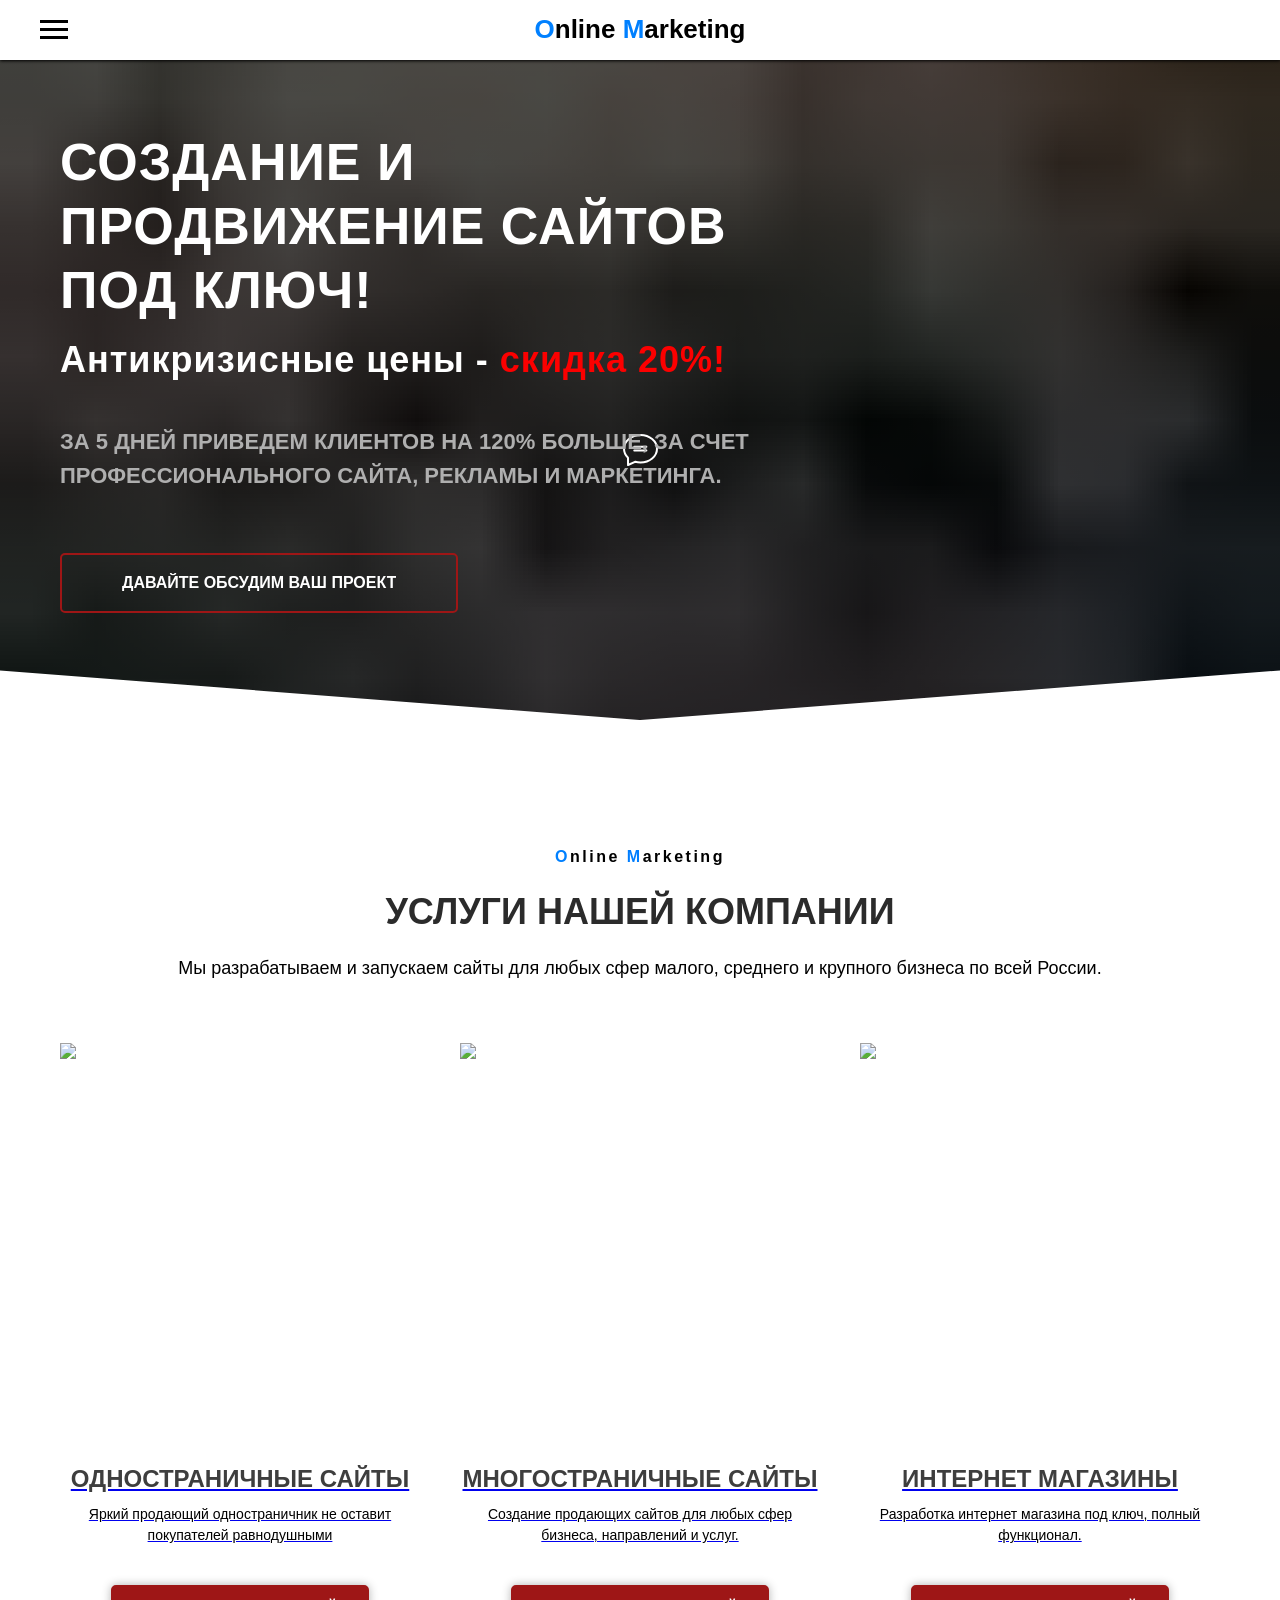
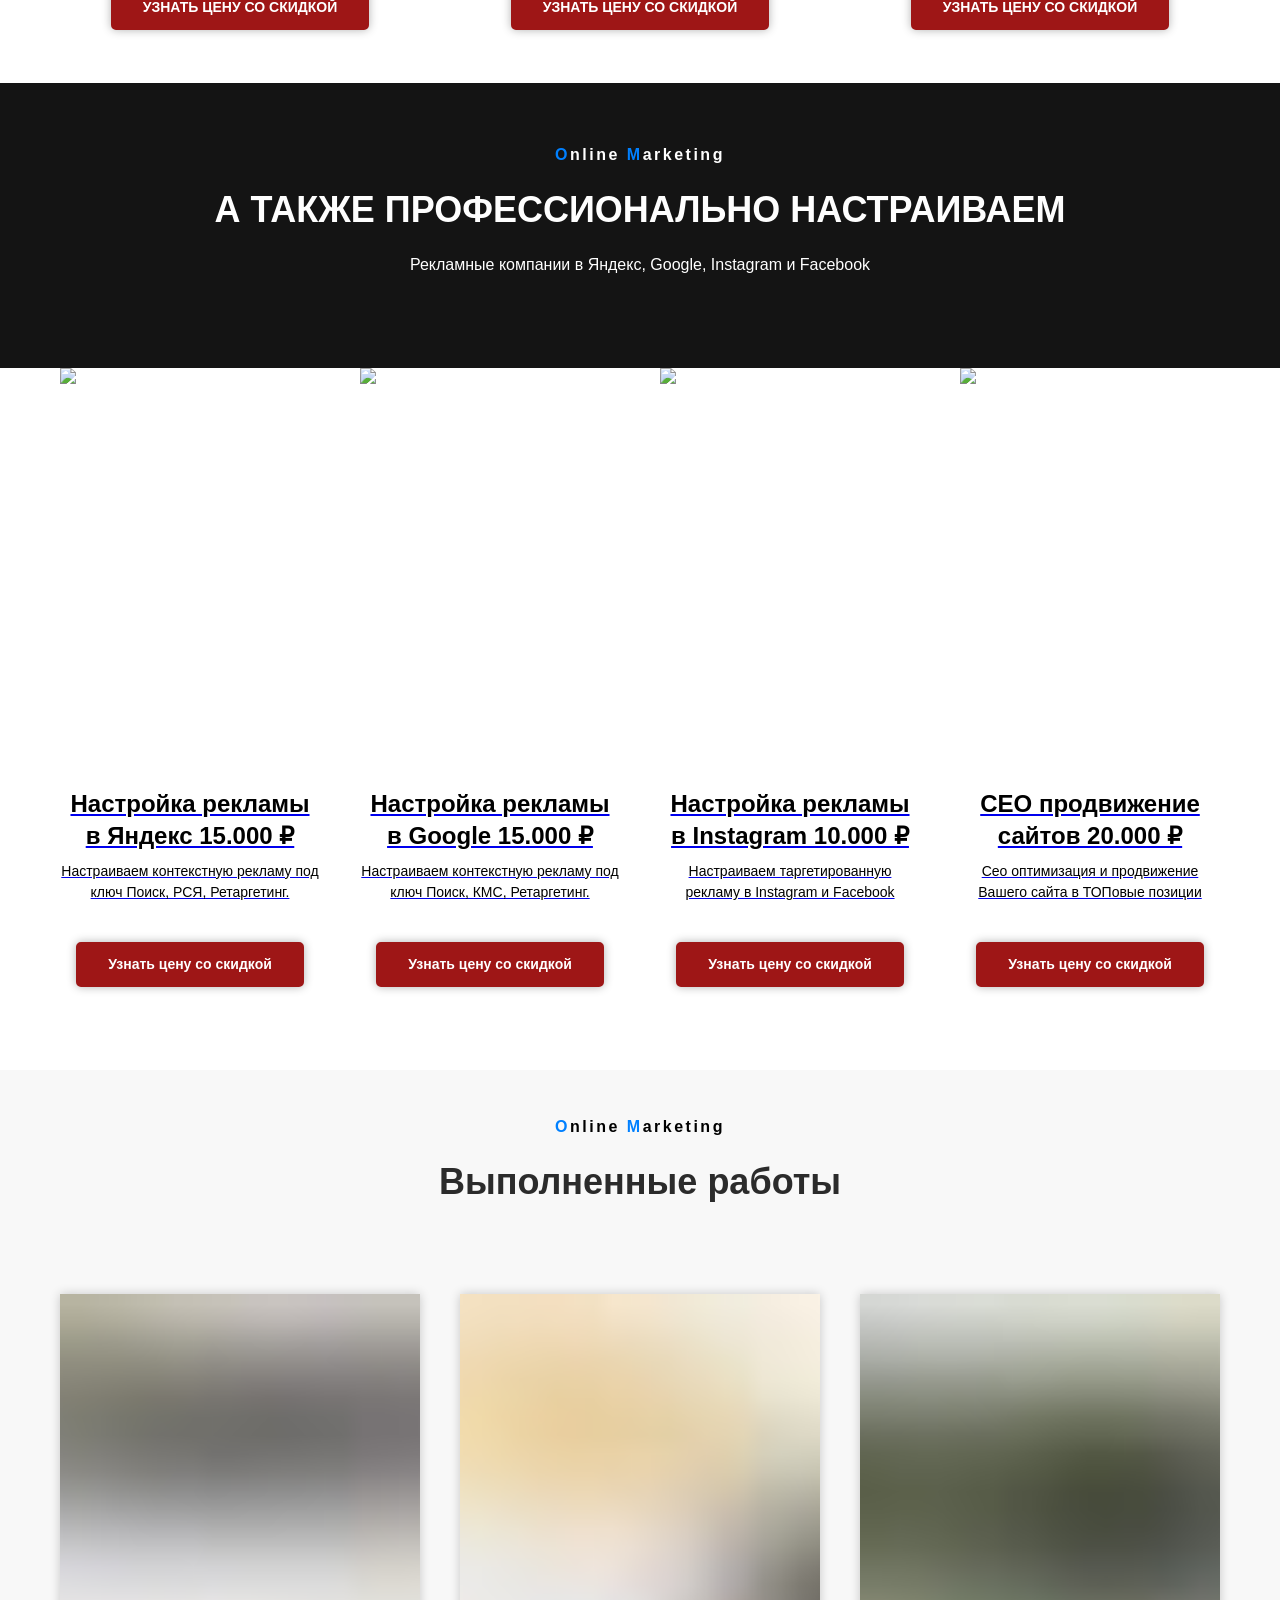
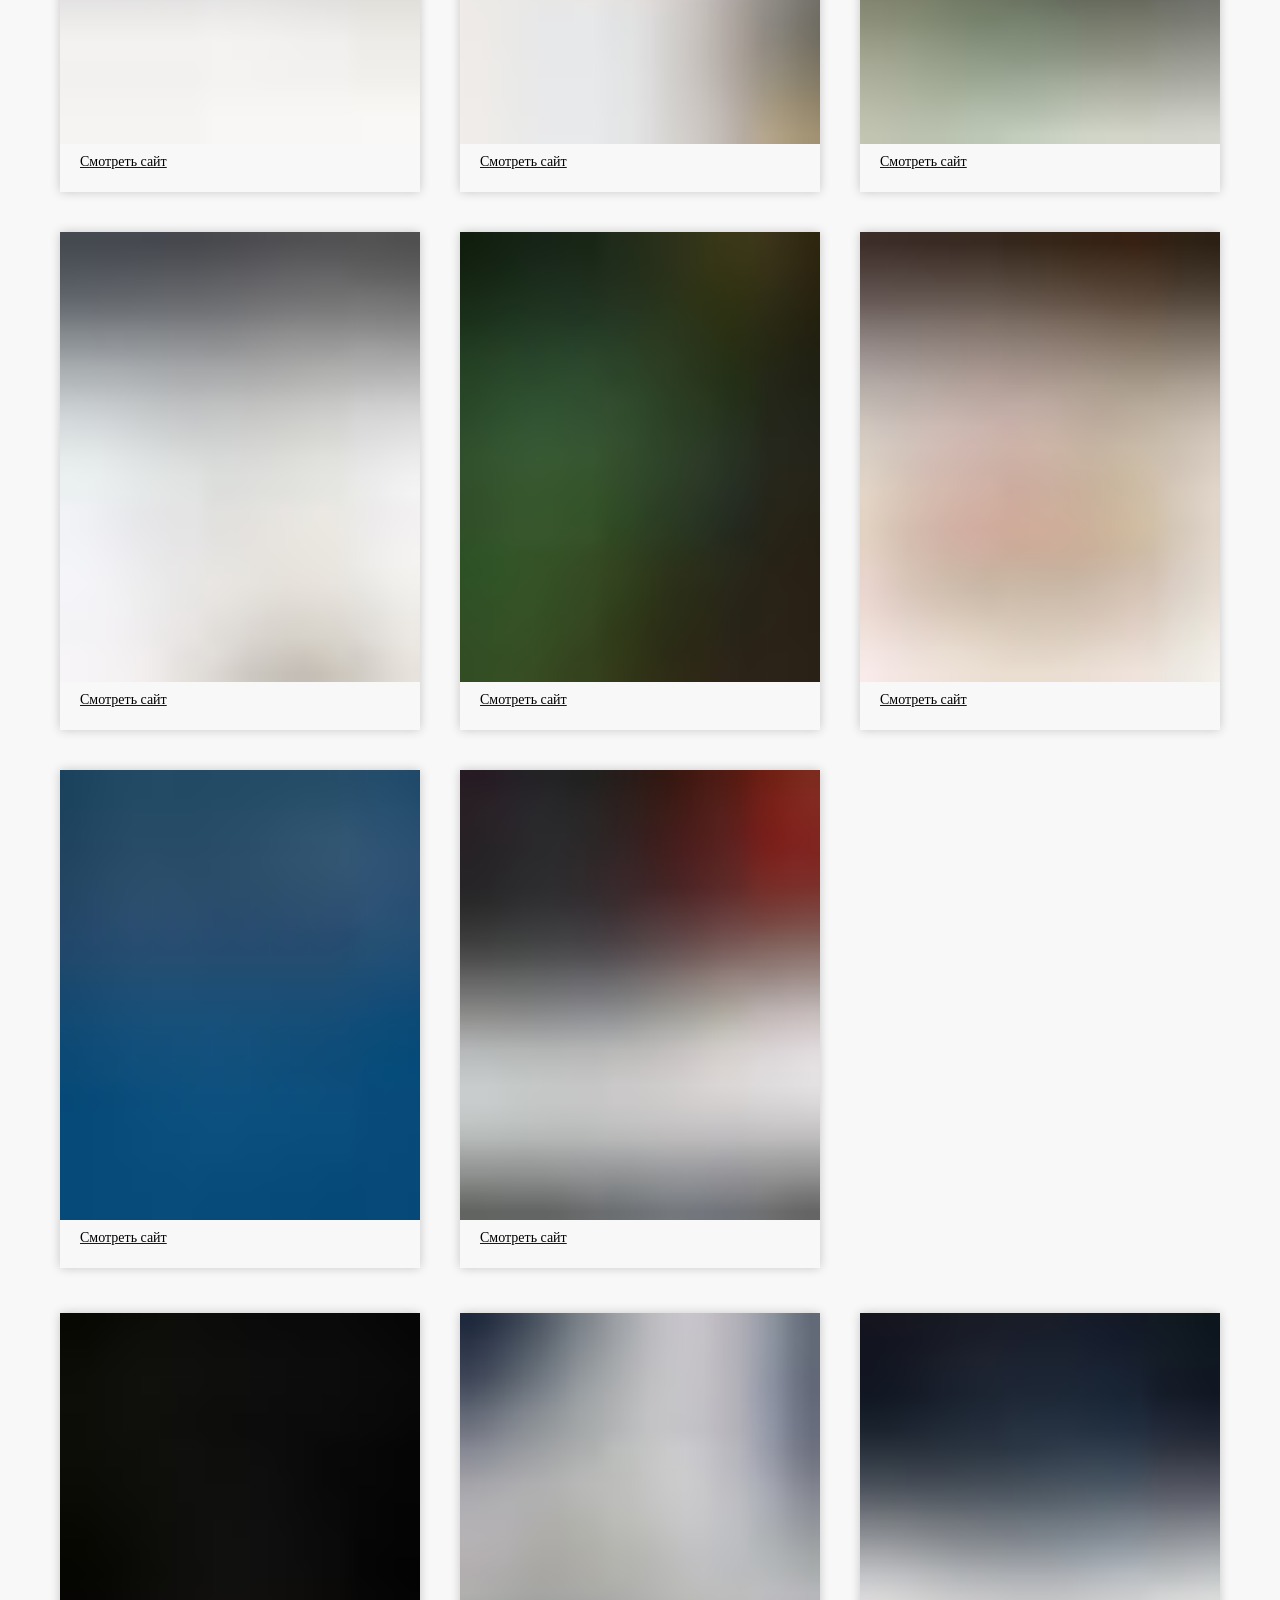
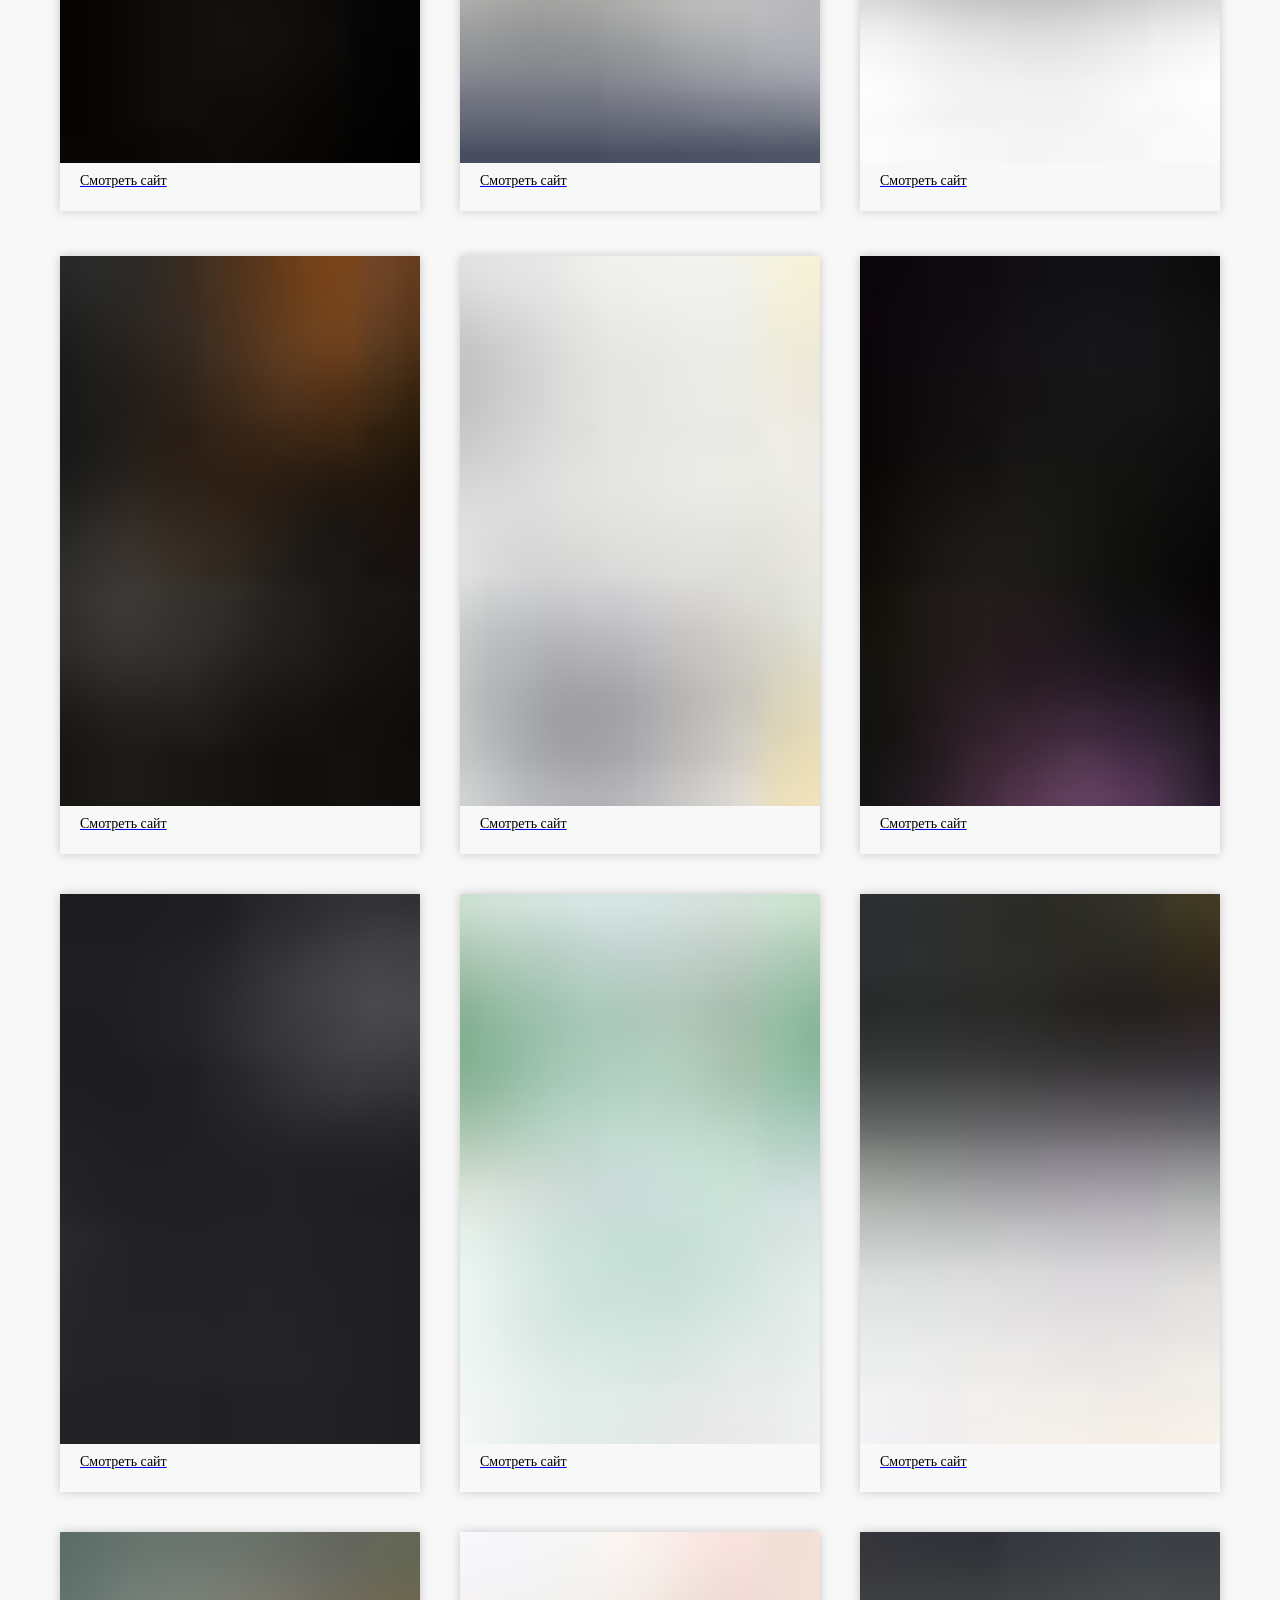
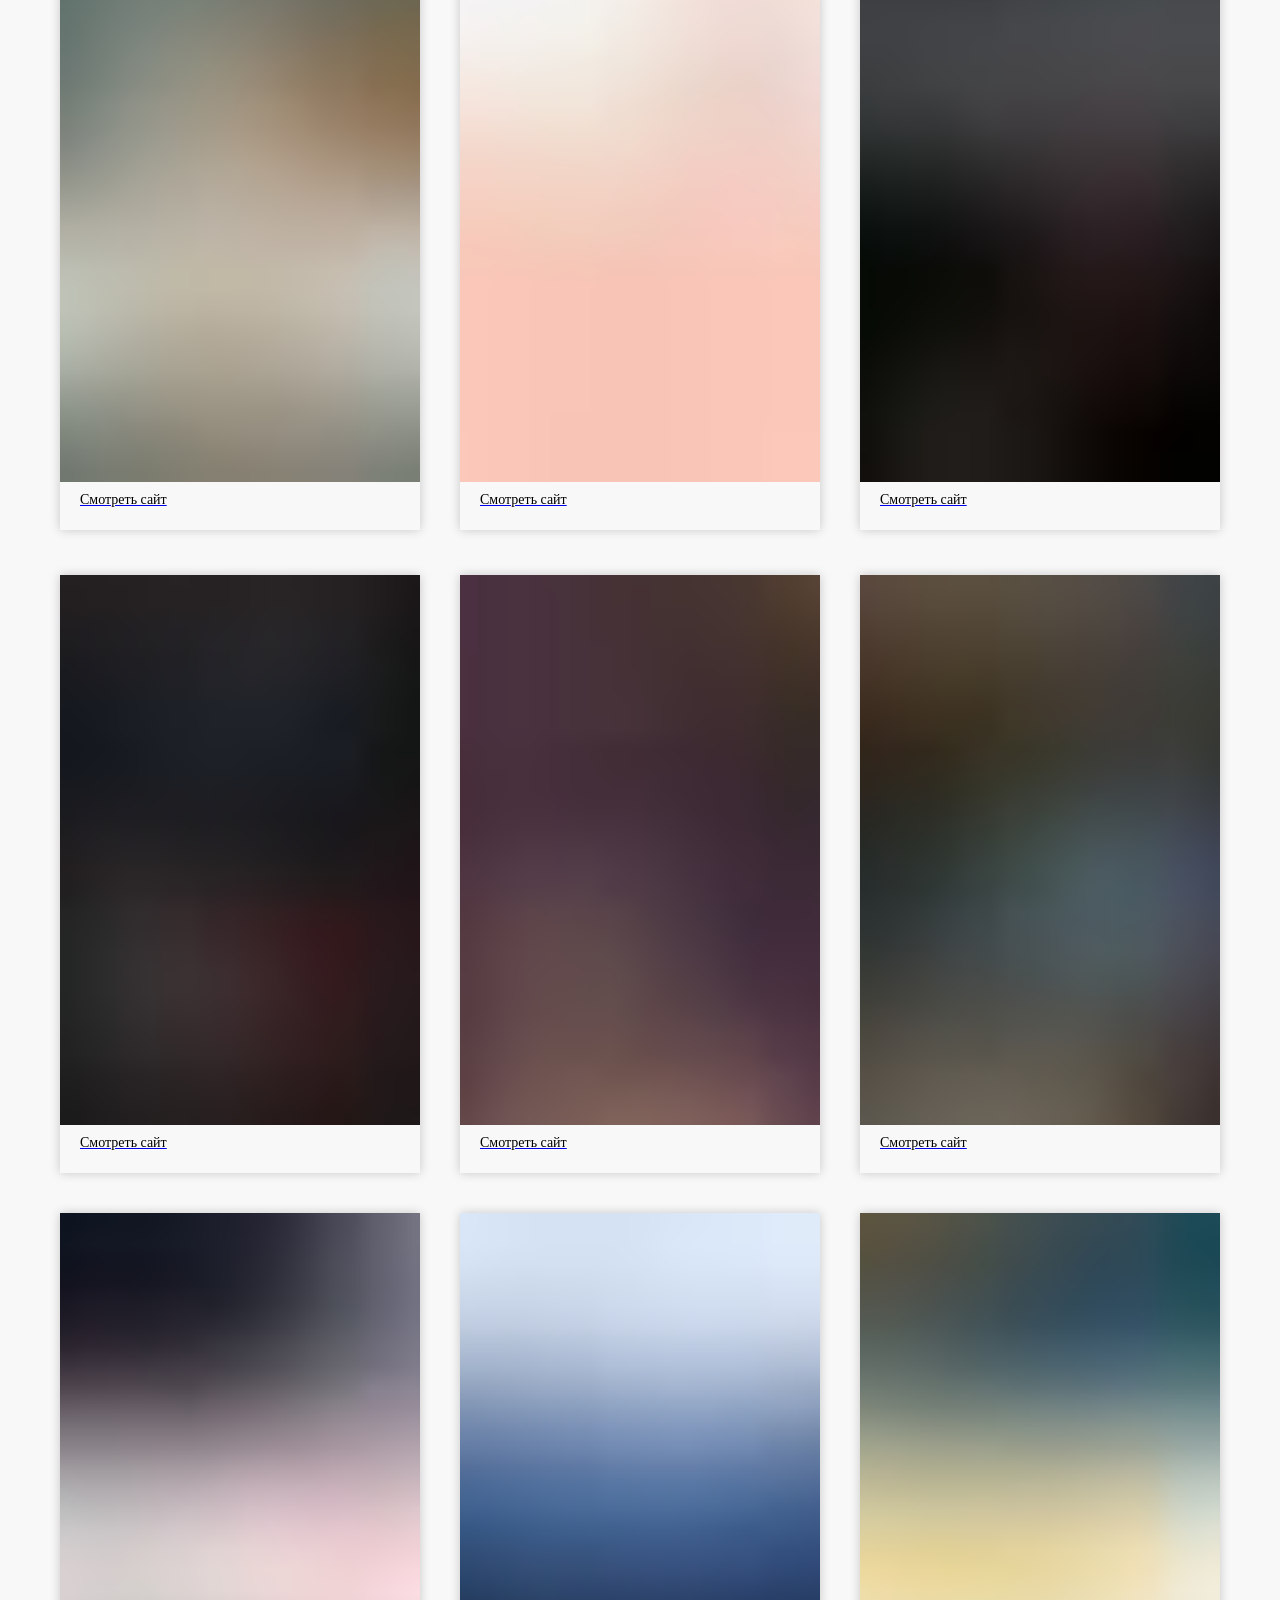
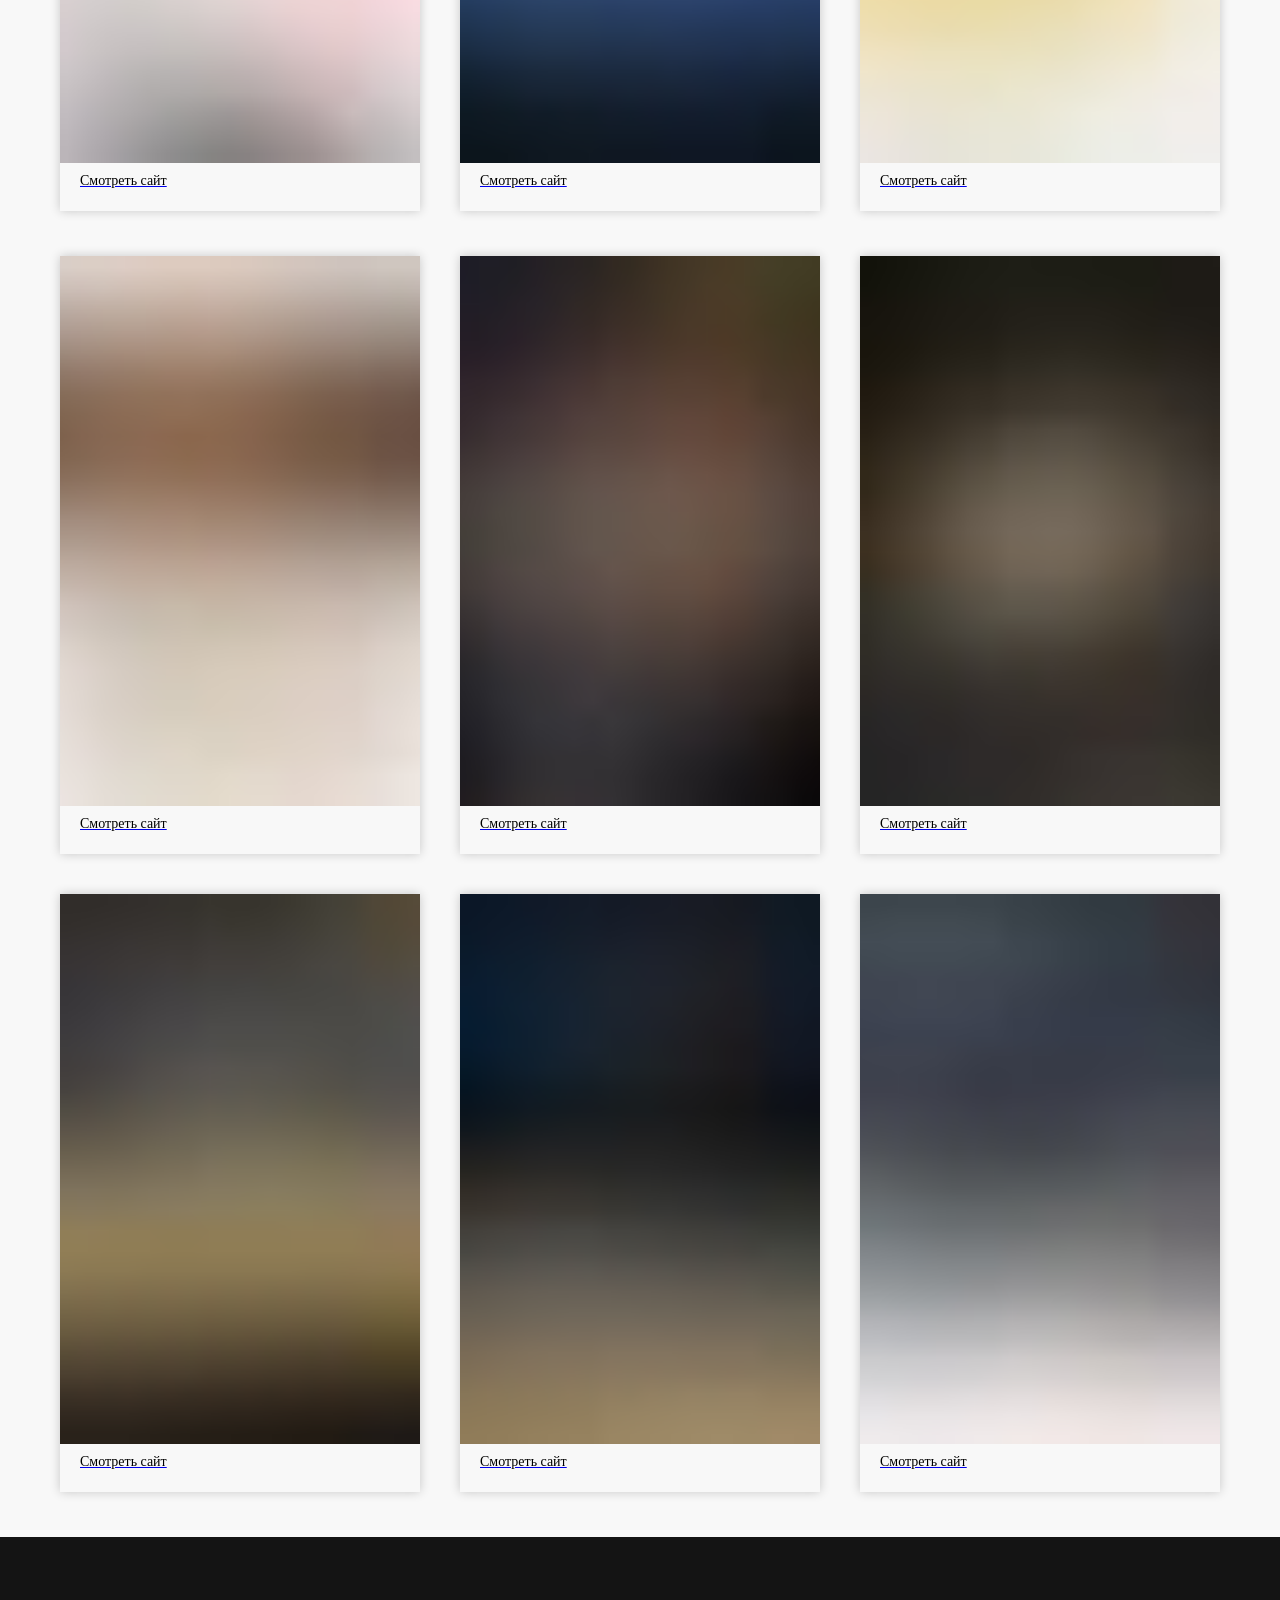
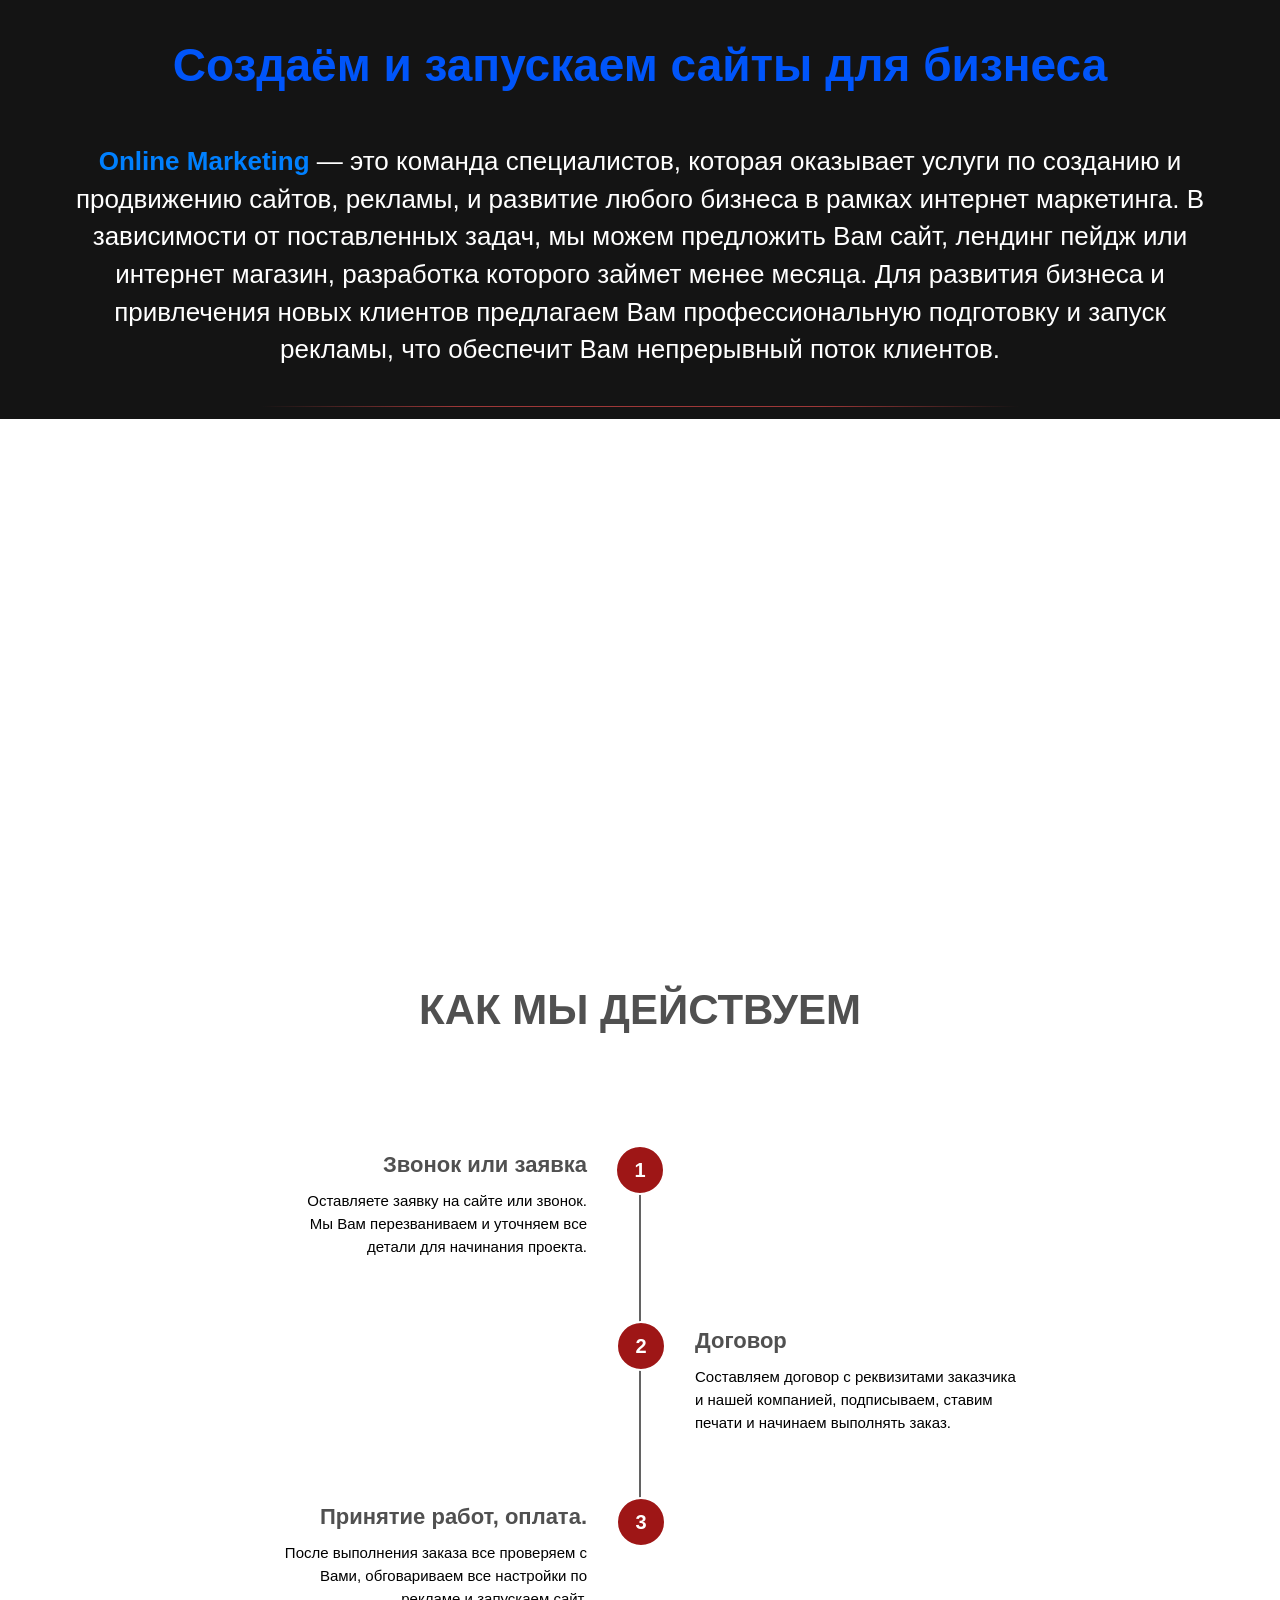
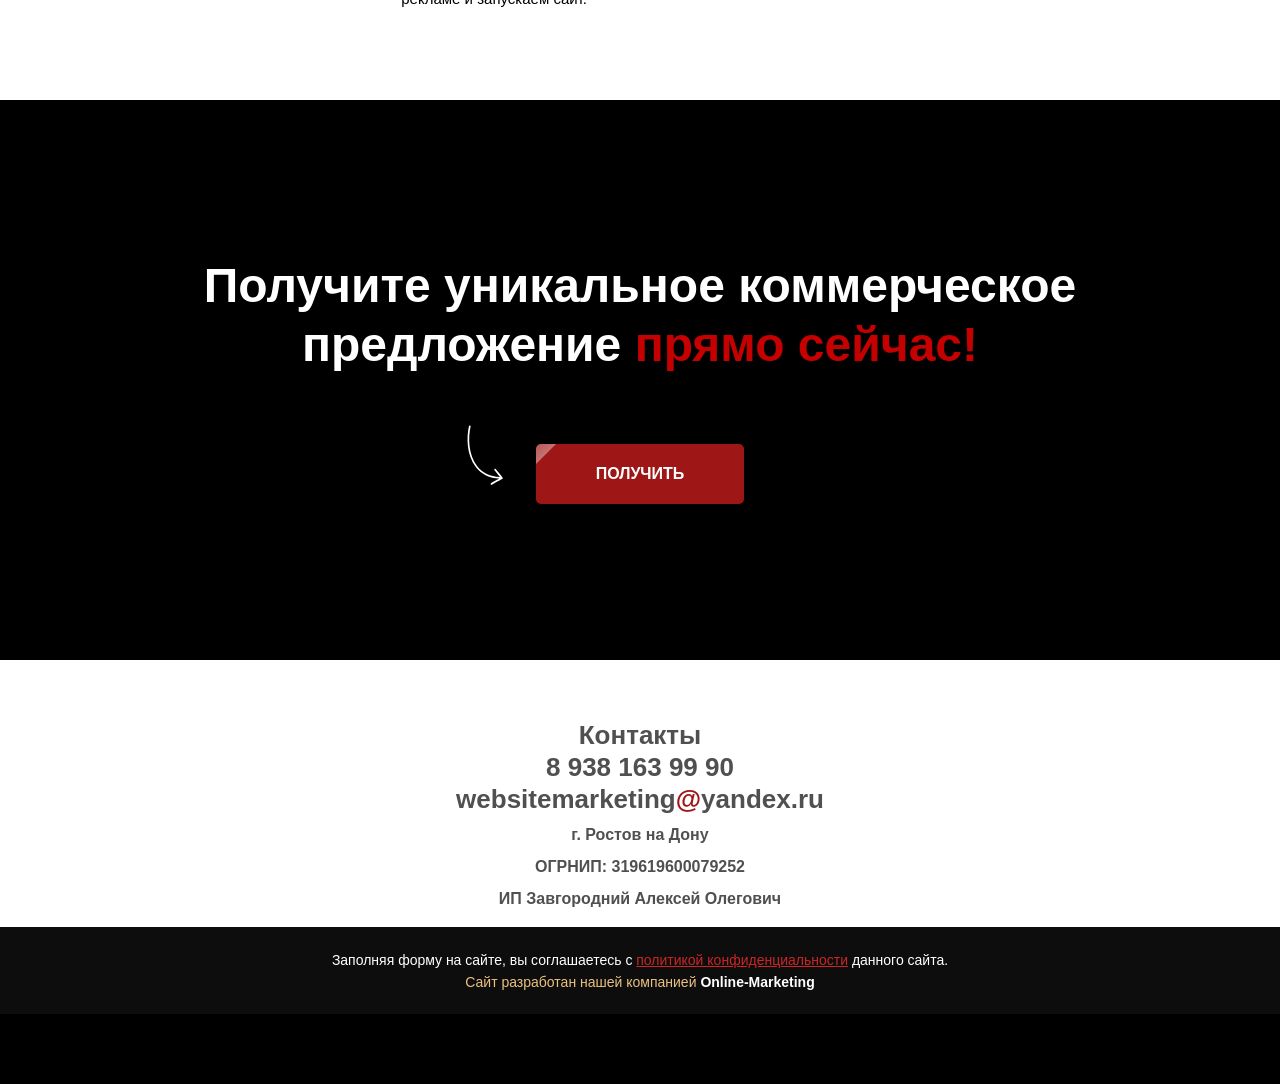
==== commit 03692108: "-" ====
--- a/index.htm
+++ b/index.htm
@@ -43,8 +43,7 @@
 Контакты
 </a> </li> </ul> </nav> </div> <div class="t451m__rightside"> <div class="t451m__rightcontainer"> <div class="t-sociallinks"> <ul role="list" class="t-sociallinks__wrapper" aria-label="Соц. сети"> <!-- new soclinks --><li class="t-sociallinks__item t-sociallinks__item_vk"><a href="https://www.instagram.com/website_marketing/" target="_blank" rel="nofollow" aria-label="vk" style="width: 30px; height: 30px;"><svg class="t-sociallinks__svg" role="presentation" width="30px" height="30px" viewbox="0 0 100 100" fill="none" xmlns="http://www.w3.org/2000/svg"> <path fill-rule="evenodd" clip-rule="evenodd" d="M50 100c27.614 0 50-22.386 50-50S77.614 0 50 0 0 22.386 0 50s22.386 50 50 50ZM25 34c.406 19.488 10.15 31.2 27.233 31.2h.968V54.05c6.278.625 11.024 5.216 12.93 11.15H75c-2.436-8.87-8.838-13.773-12.836-15.647C66.162 47.242 71.783 41.62 73.126 34h-8.058c-1.749 6.184-6.932 11.805-11.867 12.336V34h-8.057v21.611C40.147 54.362 33.838 48.304 33.556 34H25Z" fill="#b00303"></path> </svg></a></li>&nbsp;<li class="t-sociallinks__item t-sociallinks__item_instagram"><a href="https://www.instagram.com/website_marketing/" target="_blank" rel="nofollow" aria-label="instagram" style="width: 30px; height: 30px;"><svg class="t-sociallinks__svg" role="presentation" width="30px" height="30px" viewbox="0 0 100 100" fill="none" xmlns="http://www.w3.org/2000/svg"> <path fill-rule="evenodd" clip-rule="evenodd" d="M50 100C77.6142 100 100 77.6142 100 50C100 22.3858 77.6142 0 50 0C22.3858 0 0 22.3858 0 50C0 77.6142 22.3858 100 50 100ZM25 39.3918C25 31.4558 31.4566 25 39.3918 25H60.6082C68.5442 25 75 31.4566 75 39.3918V60.8028C75 68.738 68.5442 75.1946 60.6082 75.1946H39.3918C31.4558 75.1946 25 68.738 25 60.8028V39.3918ZM36.9883 50.0054C36.9883 42.8847 42.8438 37.0922 50.0397 37.0922C57.2356 37.0922 63.0911 42.8847 63.0911 50.0054C63.0911 57.1252 57.2356 62.9177 50.0397 62.9177C42.843 62.9177 36.9883 57.1252 36.9883 50.0054ZM41.7422 50.0054C41.7422 54.5033 45.4641 58.1638 50.0397 58.1638C54.6153 58.1638 58.3372 54.5041 58.3372 50.0054C58.3372 45.5066 54.6145 41.8469 50.0397 41.8469C45.4641 41.8469 41.7422 45.5066 41.7422 50.0054ZM63.3248 39.6355C65.0208 39.6355 66.3956 38.2606 66.3956 36.5646C66.3956 34.8687 65.0208 33.4938 63.3248 33.4938C61.6288 33.4938 60.2539 34.8687 60.2539 36.5646C60.2539 38.2606 61.6288 39.6355 63.3248 39.6355Z" fill="#b00303"></path> </svg></a></li>&nbsp;<li class="t-sociallinks__item t-sociallinks__item_soundcloud"><a href="1" target="_blank" rel="nofollow" aria-label="soundcloud" style="width: 30px; height: 30px;"><svg class="t-sociallinks__svg" role="presentation" width="30px" height="30px" viewbox="0 0 100 100" fill="none" xmlns="http://www.w3.org/2000/svg"> <path fill-rule="evenodd" clip-rule="evenodd" d="M50 100c27.614 0 50-22.386 50-50S77.614 0 50 0 0 22.386 0 50s22.386 50 50 50Zm19.701-52.297c-1.137 0-2.222.23-3.212.644C65.83 40.867 59.555 35 51.906 35c-1.873 0-3.7.366-5.312.99-.627.242-.792.492-.799.976V63.31a.976.976 0 0 0 .897.952c.02.003 23.009 0 23.009 0 4.586 0 8.3-3.673 8.3-8.259a8.3 8.3 0 0 0-8.3-8.3Zm-27-10.759a.927.927 0 0 1 .915.91l.403 18.699-.404 6.787v-.007a.924.924 0 0 1-.915.912.92.92 0 0 1-.912-.904l-.185-3.349-.191-3.438.373-18.605.003-.095a.917.917 0 0 1 .337-.701.896.896 0 0 1 .575-.209Zm-7.13 4.26a.69.69 0 0 0-.684-.68c-.374 0-.675.3-.683.68l-.428 15.345.428 7.044a.684.684 0 0 0 .683.676.69.69 0 0 0 .683-.68l.48-7.04-.48-15.344Zm-5.09 1.679a.579.579 0 0 1 .57-.565.58.58 0 0 1 .567.565l.56 13.702-.56 7.16v-.003a.58.58 0 0 1-.567.564.578.578 0 0 1-.57-.561l-.492-7.16.493-13.702Zm-6.49 5.881a.404.404 0 0 0-.395.39L23 56.54l.596 7.148a.403.403 0 0 0 .394.388c.21 0 .38-.168.397-.389l.676-7.147-.676-7.39a.406.406 0 0 0-.397-.387Zm3.846.92a.458.458 0 0 0-.452-.442.458.458 0 0 0-.453.449l-.562 6.85.562 7.207a.46.46 0 0 0 .453.449c.24 0 .436-.194.451-.449l.64-7.206-.64-6.857Zm10.93-8.335a.802.802 0 0 0-.8.797l-.355 14.405.358 6.932a.798.798 0 0 0 1.596-.005v.006l.401-6.931-.401-14.408a.8.8 0 0 0-.8-.796Z" fill="#b00303"></path> </svg></a></li>&nbsp;<li class="t-sociallinks__item t-sociallinks__item_telegram"><a href="https://wa.me/79381639990" target="_blank" rel="nofollow" aria-label="telegram" style="width: 30px; height: 30px;"><svg class="t-sociallinks__svg" role="presentation" width="30px" height="30px" viewbox="0 0 100 100" fill="none" xmlns="http://www.w3.org/2000/svg"> <path fill-rule="evenodd" clip-rule="evenodd" d="M50 100c27.614 0 50-22.386 50-50S77.614 0 50 0 0 22.386 0 50s22.386 50 50 50Zm21.977-68.056c.386-4.38-4.24-2.576-4.24-2.576-3.415 1.414-6.937 2.85-10.497 4.302-11.04 4.503-22.444 9.155-32.159 13.734-5.268 1.932-2.184 3.864-2.184 3.864l8.351 2.577c3.855 1.16 5.91-.129 5.91-.129l17.988-12.238c6.424-4.38 4.882-.773 3.34.773l-13.49 12.882c-2.056 1.804-1.028 3.35-.129 4.123 2.55 2.249 8.82 6.364 11.557 8.16.712.467 1.185.778 1.292.858.642.515 4.111 2.834 6.424 2.319 2.313-.516 2.57-3.479 2.57-3.479l3.083-20.226c.462-3.511.993-6.886 1.417-9.582.4-2.546.705-4.485.767-5.362Z" fill="#b00303"></path> </svg></a></li><!-- /new soclinks --> </ul> </div> <div class="t451m__right_descr t-descr t-descr_xs" field="descr"><strong><span data-redactor-tag="span" style="color: rgb(193, 0, 0);">W</span></strong>ebsite <strong><span data-redactor-tag="span" style="color: rgb(193, 0, 0);">M</span></strong>arketing - Создание и продвижение сайтов по всей России, Европе и США!</div> </div> </div> </div> </div> <script>t_onReady(function(){var rec=document.querySelector("#rec179348941");if(!rec) return
 rec.setAttribute('data-animationappear','off');rec.style.opacity=1;t_onFuncLoad('t451_initMenu',function() {t451_initMenu('179348941');});t_onFuncLoad('t_menu__interactFromKeyboard',function() {t_menu__interactFromKeyboard('179348941');});});</script> <style>#rec179348941 .t-menu__link-item{-webkit-transition:color 0.3s ease-in-out,opacity 0.3s ease-in-out;transition:color 0.3s ease-in-out,opacity 0.3s ease-in-out;position:relative;}#rec179348941 .t-menu__link-item:not(.t-active):not(.tooltipstered)::after{content:'';position:absolute;left:0;bottom:20%;opacity:0;width:100%;height:100%;border-bottom:2px solid #a80000;-webkit-box-shadow:inset 0px -1px 0px 0px #a80000;-moz-box-shadow:inset 0px -1px 0px 0px #a80000;box-shadow:inset 0px -1px 0px 0px #a80000;-webkit-transition:all 0.3s ease;transition:all 0.3s ease;pointer-events:none;}#rec179348941 .t-menu__link-item:not(.t-active):not(.tooltipstered):hover{color:#a80000 !important;}#rec179348941 .t-menu__link-item:not(.t-active):not(.tooltipstered):focus-visible{color:#a80000 !important;}#rec179348941 .t-menu__link-item:not(.t-active):not(.tooltipstered):hover::after{opacity:1;bottom:-2px;}#rec179348941 .t-menu__link-item:not(.t-active):not(.tooltipstered):focus-visible::after{opacity:1;bottom:-2px;}@supports (overflow:-webkit-marquee) and (justify-content:inherit){#rec179348941 .t-menu__link-item,#rec179348941 .t-menu__link-item.t-active{opacity:1 !important;}}</style> <style> #rec179348941 a.t-menu__link-item{font-size:21px;color:#000000;}</style> <style>#rec179348941 .t451__container__bg {box-shadow:0px 1px 3px rgba(0,0,0,1);}</style> </div> <div id="rec168581954" class="r t-rec" style=" " data-animationappear="off" data-record-type="875"> <!-- t875 --> <script>t_onReady(function() {t_onFuncLoad('t875_init',function() {t875_init('168581954');});});</script> </div> <div id="rec142473601" class="r t-rec t-screenmin-480px" style=" " data-animationappear="off" data-record-type="204" data-screen-min="480px"> <!-- cover --> <div class="t-cover" id="recorddiv142473601" bgimgfield="img" style="height:80vh;background-image:url('tild6263-3336-4531-b661-333737643430/-/resize/20x/---5-1024x727_1.jpg');"> <div class="t-cover__carrier" id="coverCarry142473601" data-content-cover-id="142473601" data-content-cover-bg="https://static.tildacdn.com/tild6263-3336-4531-b661-333737643430/---5-1024x727_1.jpg" data-display-changed="true" data-content-cover-height="80vh" data-content-cover-parallax="fixed" data-content-use-image-for-mobile-cover="" style="height:80vh; " itemscope="" itemtype="http://schema.org/ImageObject"><meta itemprop="image" content="https://static.tildacdn.com/tild6263-3336-4531-b661-333737643430/---5-1024x727_1.jpg"></div> <div class="t-cover__filter" style="height:80vh;background-image: linear-gradient(to bottom, rgba(0,0,0,0.70), rgba(0,0,0,0.80));"></div> <div class="t-container"> <div class="t-col t-col_8"> <div class="t-cover__wrapper t-valign_middle" style="height:80vh; position: relative;z-index: 1;"> <div class="t181"> <div data-hook-content="covercontent"> <div class="t181__wrapper"> <h1 class="t181__title t-title t-title_md" field="title">СОЗДАНИЕ И ПРОДВИЖЕНИЕ САЙТОВ ПОД КЛЮЧ!<br><span style="font-size: 36px;">Антикризисные цены - <span data-redactor-style="color: rgb(252, 0, 0);" style="color: rgb(252, 0, 0);">скидка 20%!</span><br></span></h1> <div class="t181__descr t-descr t-descr_lg " field="descr"><strong>ЗА 5 ДНЕЙ ПРИВЕДЕМ КЛИЕНТОВ НА 120% БОЛЬШЕ, ЗА СЧЕТ ПРОФЕССИОНАЛЬНОГО САЙТА, РЕКЛАМЫ И МАРКЕТИНГА.</strong></div> <div class="t181__button-wrapper" style="margin-top:30px;"> <a class="t-btn t-btnflex t-btnflex_type_button t-btnflex_md" href="#popup01" data-btneffects-first="btneffects-ripple"><span class="t-btnflex__text">ДАВАЙТЕ ОБСУДИМ ВАШ ПРОЕКТ</span> <style>#rec142473601 .t-btnflex.t-btnflex_type_button {color:#ffffff;border-style:solid !important;border-color:#9e1616 !important;--border-width:2px;border-radius:5px;box-shadow:none !important;white-space:normal;transition-duration:0.2s;transition-property:background-color,color,border-color,box-shadow,opacity,transform,gap;transition-timing-function:ease-in-out;}@media (hover:hover) {#rec142473601 .t-btnflex.t-btnflex_type_button:not(.t-animate_no-hover):hover {color:#ffffff !important;border-color:#9e1616 !important;background-color:#9e1616 !important;}#rec142473601 .t-btnflex.t-btnflex_type_button:not(.t-animate_no-hover):focus-visible {color:#ffffff !important;border-color:#9e1616 !important;background-color:#9e1616 !important;}}</style></a> </div> </div> </div> </div> </div> </div> </div> </div> <style>#rec142473601 .t-btn[data-btneffects-first],#rec142473601 .t-btn[data-btneffects-second],#rec142473601 .t-btn[data-btneffects-third],#rec142473601 .t-btn[data-btneffects-block],#rec142473601 .t-submit[data-btneffects-first],#rec142473601 .t-submit[data-btneffects-second],#rec142473601 .t-submit[data-btneffects-third],#rec142473601 .t-submit[data-btneffects-block]{position:relative;overflow:hidden;isolation:isolate;}#rec142473601 .t-btn[data-btneffects-first="btneffects-ripple"] .t-btn_effects,#rec142473601 .t-submit[data-btneffects-first="btneffects-ripple"] .t-btn_effects{position:absolute;top:0;bottom:0;left:0;right:0;}#rec142473601 .t-btn[data-btneffects-first="btneffects-ripple"] .t-btn_effects::after,#rec142473601 .t-submit[data-btneffects-first="btneffects-ripple"] .t-btn_effects::after{content:'';position:absolute;height:350%;width:200%;top:0;left:-100%;background:rgba(255,255,255,0.8);border-radius:100%;-webkit-transform:scale(0);-ms-transform:scale(0);transform:scale(0);z-index:20;-webkit-animation-name:ripple;animation-name:ripple;-webkit-animation-duration:6s;animation-duration:6s;-webkit-animation-timing-function:linear;animation-timing-function:linear;-webkit-animation-iteration-count:infinite;animation-iteration-count:infinite;}#rec142473601 .t-btn[data-btneffects-first="btneffects-ripple"] .t-btn_effects_md::after,#rec142473601 .t-submit[data-btneffects-first="btneffects-ripple"] .t-btn_effects_md::after{left:-130%;}#rec142473601 .t-btn[data-btneffects-first="btneffects-ripple"] .t-btn_effects_lg::after,#rec142473601 .t-submit[data-btneffects-first="btneffects-ripple"] .t-btn_effects_lg::after{left:-150%;}@-webkit-keyframes ripple{20%{opacity:0;-webkit-transform:scale(2.5);transform:scale(2.5);}100%{opacity:0;-webkit-transform:scale(2.5);transform:scale(2.5);}}@keyframes ripple{20%{opacity:0;-webkit-transform:scale(2.5);transform:scale(2.5);}100%{opacity:0;-webkit-transform:scale(2.5);transform:scale(2.5);}}#rec142473601 .t-btn[data-btneffects-second="btneffects-ripple"] .t-btn_effects,#rec142473601 .t-submit[data-btneffects-second="btneffects-ripple"] .t-btn_effects{position:absolute;top:0;bottom:0;left:0;right:0;}#rec142473601 .t-btn[data-btneffects-second="btneffects-ripple"] .t-btn_effects::after,#rec142473601 .t-submit[data-btneffects-second="btneffects-ripple"] .t-btn_effects::after{content:'';position:absolute;height:350%;width:200%;top:0;left:-100%;background:rgba(255,255,255,0.8);border-radius:100%;-webkit-transform:scale(0);-ms-transform:scale(0);transform:scale(0);z-index:20;-webkit-animation-name:ripple;animation-name:ripple;-webkit-animation-duration:6s;animation-duration:6s;-webkit-animation-timing-function:linear;animation-timing-function:linear;-webkit-animation-iteration-count:infinite;animation-iteration-count:infinite;}#rec142473601 .t-btn[data-btneffects-second="btneffects-ripple"] .t-btn_effects_md::after,#rec142473601 .t-submit[data-btneffects-second="btneffects-ripple"] .t-btn_effects_md::after{left:-130%;}#rec142473601 .t-btn[data-btneffects-second="btneffects-ripple"] .t-btn_effects_lg::after,#rec142473601 .t-submit[data-btneffects-second="btneffects-ripple"] .t-btn_effects_lg::after{left:-150%;}@-webkit-keyframes ripple{20%{opacity:0;-webkit-transform:scale(2.5);transform:scale(2.5);}100%{opacity:0;-webkit-transform:scale(2.5);transform:scale(2.5);}}@keyframes ripple{20%{opacity:0;-webkit-transform:scale(2.5);transform:scale(2.5);}100%{opacity:0;-webkit-transform:scale(2.5);transform:scale(2.5);}}</style> <script>t_onReady(function() {window.setTimeout(function() {var rec=document.getElementById('rec142473601');if(!rec) return;var firstButton=rec.querySelectorAll('.t-btn[data-btneffects-first], .t-submit[data-btneffects-first]');Array.prototype.forEach.call(firstButton,function(button) {var buttonEffect=button.querySelector('.t-btn_effects');if(!buttonEffect) {button.insertAdjacentHTML('beforeend','<div class="t-btn_effects"></div>');buttonEffect=button.querySelector('.t-btn_effects');};if(button.offsetWidth>260) {buttonEffect.classList.add('t-btn_effects_md');};if(button.offsetWidth>360) {buttonEffect.classList.remove('t-btn_effects_md');buttonEffect.classList.add('t-btn_effects_lg');}});var rec=document.getElementById('rec142473601');if(!rec) return;var secondButton=rec.querySelectorAll('.t-btn[data-btneffects-second], .t-submit[data-btneffects-second]');Array.prototype.forEach.call(secondButton,function(button) {var buttonEffect=button.querySelector('.t-btn_effects');if(!buttonEffect) {button.insertAdjacentHTML('beforeend','<div class="t-btn_effects"></div>');buttonEffect=button.querySelector('.t-btn_effects');};if(button.offsetWidth>260) {buttonEffect.classList.add('t-btn_effects_md');};if(button.offsetWidth>360) {buttonEffect.classList.remove('t-btn_effects_md');buttonEffect.classList.add('t-btn_effects_lg');}});},1000);});</script> </div> <div id="rec142540046" class="r t-rec t-screenmax-480px" style=" " data-animationappear="off" data-record-type="205" data-screen-max="480px"> <!-- cover --> <div class="t-cover" id="recorddiv142540046" bgimgfield="img" style="height:50vh;background-image:url('tild3839-6436-4564-b339-343136326564/-/resize/20x/---5-1024x727.jpg');"> <div class="t-cover__carrier" id="coverCarry142540046" data-content-cover-id="142540046" data-content-cover-bg="https://static.tildacdn.com/tild3839-6436-4564-b339-343136326564/---5-1024x727.jpg" data-display-changed="true" data-content-cover-height="50vh" data-content-cover-parallax="" data-content-use-image-for-mobile-cover="" style="height:50vh;background-attachment:scroll; " itemscope="" itemtype="http://schema.org/ImageObject"><meta itemprop="image" content="https://static.tildacdn.com/tild3839-6436-4564-b339-343136326564/---5-1024x727.jpg"></div> <div class="t-cover__filter" style="height:50vh;background-image: linear-gradient(to bottom, rgba(0,0,0,0.70), rgba(0,0,0,0.80));"></div> <div class="t-container"> <div class="t-width t-width_10" style="margin:0 auto;"> <div class="t-cover__wrapper t-valign_middle" style="height:50vh; position: relative;z-index:1;"> <div class="t182"> <div data-hook-content="covercontent"> <div class="t182__wrapper"> <div class="t182__content-wrapper"> <div class="t182__title t-title t-title_xl" field="title"><div style="font-size:22px;text-align:left;" data-customstyle="yes">СОЗДАНИЕ И ПРОДВИЖЕНИЕ САЙТОВ<br><strong>Антикризисная скидка <span data-redactor-tag="span" style="color: rgb(253, 0, 0);">20%</span></strong><br></div></div> <div class="t182__descr t-descr t-descr_lg" field="descr"><div style="font-size:14px;text-align:left;" data-customstyle="yes"><strong>ЗА 5 ДНЕЙ ПРИВЕДЕМ КЛИЕНТОВ НА 120% БОЛЬШЕ, <br>ЗА СЧЕТ ПРОФЕССИОНАЛЬНОГО САЙТА, РЕКЛАМЫ И МАРКЕТИНГА.</strong><strong></strong></div></div> <div class="t182__buttons"> <a class="t-btn t-btnflex t-btnflex_type_button2 t-btnflex_md" href="#popup01" data-btneffects-second="btneffects-flash"><span class="t-btnflex__text">ДАВАЙТЕ ОБСУДИМ ВАШ ПРОЕКТ</span> <style>#rec142540046 .t-btnflex.t-btnflex_type_button2 {color:#ffffff;border-style:solid !important;border-color:#9e1616 !important;--border-width:2px;border-radius:5px;box-shadow:none !important;white-space:normal;text-transform:uppercase;transition-duration:0.2s;transition-property:background-color,color,border-color,box-shadow,opacity,transform,gap;transition-timing-function:ease-in-out;}</style></a> </div> </div> </div> </div> </div> </div> </div> </div> </div> <style>#rec142540046 .t-btn[data-btneffects-first],#rec142540046 .t-btn[data-btneffects-second],#rec142540046 .t-btn[data-btneffects-third],#rec142540046 .t-btn[data-btneffects-block],#rec142540046 .t-submit[data-btneffects-first],#rec142540046 .t-submit[data-btneffects-second],#rec142540046 .t-submit[data-btneffects-third],#rec142540046 .t-submit[data-btneffects-block]{position:relative;overflow:hidden;isolation:isolate;}#rec142540046 .t-btn[data-btneffects-first="btneffects-ripple"] .t-btn_effects,#rec142540046 .t-submit[data-btneffects-first="btneffects-ripple"] .t-btn_effects{position:absolute;top:0;bottom:0;left:0;right:0;}#rec142540046 .t-btn[data-btneffects-first="btneffects-ripple"] .t-btn_effects::after,#rec142540046 .t-submit[data-btneffects-first="btneffects-ripple"] .t-btn_effects::after{content:'';position:absolute;height:350%;width:200%;top:0;left:-100%;background:rgba(255,255,255,0.8);border-radius:100%;-webkit-transform:scale(0);-ms-transform:scale(0);transform:scale(0);z-index:20;-webkit-animation-name:ripple;animation-name:ripple;-webkit-animation-duration:6s;animation-duration:6s;-webkit-animation-timing-function:linear;animation-timing-function:linear;-webkit-animation-iteration-count:infinite;animation-iteration-count:infinite;}#rec142540046 .t-btn[data-btneffects-first="btneffects-ripple"] .t-btn_effects_md::after,#rec142540046 .t-submit[data-btneffects-first="btneffects-ripple"] .t-btn_effects_md::after{left:-130%;}#rec142540046 .t-btn[data-btneffects-first="btneffects-ripple"] .t-btn_effects_lg::after,#rec142540046 .t-submit[data-btneffects-first="btneffects-ripple"] .t-btn_effects_lg::after{left:-150%;}@-webkit-keyframes ripple{20%{opacity:0;-webkit-transform:scale(2.5);transform:scale(2.5);}100%{opacity:0;-webkit-transform:scale(2.5);transform:scale(2.5);}}@keyframes ripple{20%{opacity:0;-webkit-transform:scale(2.5);transform:scale(2.5);}100%{opacity:0;-webkit-transform:scale(2.5);transform:scale(2.5);}}#rec142540046 .t-btn[data-btneffects-second="btneffects-flash"] .t-btn_wrap-effects,#rec142540046 .t-submit[data-btneffects-second="btneffects-flash"] .t-btn_wrap-effects{position:absolute;top:0;left:0;width:100%;height:100%;-webkit-transform:translateX(-85px);-ms-transform:translateX(-85px);transform:translateX(-85px);-webkit-animation-name:flash;animation-name:flash;-webkit-animation-duration:3s;animation-duration:3s;-webkit-animation-timing-function:linear;animation-timing-function:linear;-webkit-animation-iteration-count:infinite;animation-iteration-count:infinite;}#rec142540046 .t-btn[data-btneffects-second="btneffects-flash"] .t-btn_wrap-effects_md,#rec142540046 .t-submit[data-btneffects-second="btneffects-flash"] .t-btn_wrap-effects_md{-webkit-animation-name:flash-md;animation-name:flash-md;}#rec142540046 .t-btn[data-btneffects-second="btneffects-flash"] .t-btn_wrap-effects_lg,#rec142540046 .t-submit[data-btneffects-second="btneffects-flash"] .t-btn_wrap-effects_lg{-webkit-animation-name:flash-lg;animation-name:flash-lg;}#rec142540046 .t-btn[data-btneffects-second="btneffects-flash"] .t-btn_effects,#rec142540046 .t-submit[data-btneffects-second="btneffects-flash"] .t-btn_effects{background:-webkit-gradient(linear,left top,right top,from(rgba(255,255,255,.1)),to(rgba(255,255,255,.4)));background:-webkit-linear-gradient(left,rgba(255,255,255,.1),rgba(255,255,255,.4));background:-o-linear-gradient(left,rgba(255,255,255,.1),rgba(255,255,255,.4));background:linear-gradient(90deg,rgba(255,255,255,.1),rgba(255,255,255,.4));width:45px;height:100%;position:absolute;top:0;left:30px;-webkit-transform:skewX(-45deg);-ms-transform:skewX(-45deg);transform:skewX(-45deg);}@-webkit-keyframes flash{20%{-webkit-transform:translateX(100%);transform:translateX(100%);}100%{-webkit-transform:translateX(100%);transform:translateX(100%);}}@keyframes flash{20%{-webkit-transform:translateX(100%);transform:translateX(100%);}100%{-webkit-transform:translateX(100%);transform:translateX(100%);}}@-webkit-keyframes flash-md{30%{-webkit-transform:translateX(100%);transform:translateX(100%);}100%{-webkit-transform:translateX(100%);transform:translateX(100%);}}@keyframes flash-md{30%{-webkit-transform:translateX(100%);transform:translateX(100%);}100%{-webkit-transform:translateX(100%);transform:translateX(100%);}}@-webkit-keyframes flash-lg{40%{-webkit-transform:translateX(100%);transform:translateX(100%);}100%{-webkit-transform:translateX(100%);transform:translateX(100%);}}@keyframes flash-lg{40%{-webkit-transform:translateX(100%);transform:translateX(100%);}100%{-webkit-transform:translateX(100%);transform:translateX(100%);}}</style> <script>t_onReady(function() {window.setTimeout(function() {var rec=document.getElementById('rec142540046');if(!rec) return;var firstButton=rec.querySelectorAll('.t-btn[data-btneffects-first], .t-submit[data-btneffects-first]');Array.prototype.forEach.call(firstButton,function(button) {var buttonEffect=button.querySelector('.t-btn_effects');if(!buttonEffect) {button.insertAdjacentHTML('beforeend','<div class="t-btn_effects"></div>');buttonEffect=button.querySelector('.t-btn_effects');};if(button.offsetWidth>260) {buttonEffect.classList.add('t-btn_effects_md');};if(button.offsetWidth>360) {buttonEffect.classList.remove('t-btn_effects_md');buttonEffect.classList.add('t-btn_effects_lg');}});var rec=document.getElementById('rec142540046');if(!rec) return;var secondButton=rec.querySelectorAll('.t-btn[data-btneffects-second], .t-submit[data-btneffects-second]');Array.prototype.forEach.call(secondButton,function(button) {var buttonEffect=button.querySelector('.t-btn_wrap-effects');if(!buttonEffect) {button.insertAdjacentHTML('beforeend','<div class="t-btn_wrap-effects"><div class="t-btn_effects"></div></div>');buttonEffect=button.querySelector('.t-btn_wrap-effects');};if(button.offsetWidth>230) {buttonEffect.classList.add('t-btn_wrap-effects_md');};if(button.offsetWidth>750) {buttonEffect.classList.remove('t-btn_wrap-effects_md');buttonEffect.classList.add('t-btn_wrap-effects_lg');}});},1000);});</script> </div> <div id="rec167470539" class="r t-rec" style=" " data-animationappear="off" data-record-type="396"> <!-- T396 --> <style>#rec167470539 .t396__artboard {height:50px;background-color:#ffffff;overflow:visible;}#rec167470539 .t396__filter {height:50px;}#rec167470539 .t396__carrier{height:50px;background-position:center center;background-attachment:scroll;background-size:cover;background-repeat:no-repeat;}@media screen and (max-width:1199px) {#rec167470539 .t396__artboard,#rec167470539 .t396__filter,#rec167470539 .t396__carrier {}#rec167470539 .t396__filter {}#rec167470539 .t396__carrier {background-attachment:scroll;}}@media screen and (max-width:959px) {#rec167470539 .t396__artboard,#rec167470539 .t396__filter,#rec167470539 .t396__carrier {}#rec167470539 .t396__filter {}#rec167470539 .t396__carrier {background-attachment:scroll;}}@media screen and (max-width:639px) {#rec167470539 .t396__artboard,#rec167470539 .t396__filter,#rec167470539 .t396__carrier {}#rec167470539 .t396__filter {}#rec167470539 .t396__carrier {background-attachment:scroll;}}@media screen and (max-width:479px) {#rec167470539 .t396__artboard,#rec167470539 .t396__filter,#rec167470539 .t396__carrier {height:50px;}#rec167470539 .t396__filter {}#rec167470539 .t396__carrier {background-attachment:scroll;}}#rec167470539 .tn-elem[data-elem-id="1531214744420"]{z-index:1;top:-170px;;left:calc(50% - 600px + 710px);;width:470px;height:auto;}#rec167470539 .tn-elem[data-elem-id="1531214744420"] .tn-atom{background-position:center center;border-width:var(--t396-borderwidth,0);border-style:var(--t396-borderstyle,solid);border-color:var(--t396-bordercolor,transparent);transition:background-color var(--t396-speedhover,0s) ease-in-out,color var(--t396-speedhover,0s) ease-in-out,border-color var(--t396-speedhover,0s) ease-in-out,box-shadow var(--t396-shadowshoverspeed,0.2s) ease-in-out;}@media screen and (max-width:1199px){#rec167470539 .tn-elem[data-elem-id="1531214744420"]{top:-115px;;left:calc(50% - 480px + 620px);;width:330px;height:auto;}}@media screen and (max-width:959px){#rec167470539 .tn-elem[data-elem-id="1531214744420"]{top:-50px;;left:calc(50% - 320px + 430px);;width:210px;height:auto;}}@media screen and (max-width:639px){#rec167470539 .tn-elem[data-elem-id="1531214744420"]{top:-45px;;left:calc(50% - 240px + 320px);;width:150px;height:auto;}}@media screen and (max-width:479px){#rec167470539 .tn-elem[data-elem-id="1531214744420"]{top:-55px;;left:calc(50% - 160px + 210px);;width:150px;height:auto;}}</style> <div class='t396'> <div class="t396__artboard" data-artboard-recid="167470539" data-artboard-screens="320,480,640,960,1200" data-artboard-height="50" data-artboard-valign="center" data-artboard-ovrflw="visible" data-artboard-height-res-320="50"> <div class="t396__carrier" data-artboard-recid="167470539"></div> <div class="t396__filter" data-artboard-recid="167470539"></div> <div class='t396__elem tn-elem tn-elem__1674705391531214744420 t-animate' data-elem-id='1531214744420' data-elem-type='image' data-field-top-value="-170" data-field-left-value="710" data-field-width-value="470" data-field-axisy-value="top" data-field-axisx-value="left" data-field-container-value="grid" data-field-topunits-value="" data-field-leftunits-value="" data-field-heightunits-value="" data-field-widthunits-value="" data-animate-style="fadeinup" data-animate-duration="1.2" data-animate-distance="100" data-field-filewidth-value="815" data-field-fileheight-value="525" data-field-top-res-320-value="-55" data-field-left-res-320-value="210" data-field-width-res-320-value="150" data-field-top-res-480-value="-45" data-field-left-res-480-value="320" data-field-width-res-480-value="150" data-field-top-res-640-value="-50" data-field-left-res-640-value="430" data-field-width-res-640-value="210" data-field-top-res-960-value="-115" data-field-left-res-960-value="620" data-field-width-res-960-value="330"> <div class='tn-atom'> <img class='tn-atom__img t-img' data-original='https://static.tildacdn.com/tild3565-3731-4330-a234-303166663062/3453452345.png' src='tild3565-3731-4330-a234-303166663062/-/resize/20x/3453452345.png' alt='' imgfield='tn_img_1531214744420'> </div> </div> </div> </div> <script>t_onReady(function() {t_onFuncLoad('t396_init',function() {t396_init('167470539');});});</script> <!-- /T396 --> </div> <div id="rec167469883" class="r t-rec" style=" " data-animationappear="off" data-record-type="796"> <!-- T796 --> <div class="t796" data-shape-rec-ids="142473601,167469883,142540046,142489325,142555697"> <div class="t796__shape-border t796__shape-border_bottom" style="height:calc(4vw - 1px);"> <svg role="presentation" class="t796__svg" style="height:4vw;" xmlns="http://www.w3.org/2000/svg" viewbox="0 0 1280 200" preserveaspectratio="none"> <path d="M640 195.5L0 0v200h1280V0"></path> </svg> </div> </div> <script>t_onReady(function() {t_onFuncLoad('t796_init',function() {t796_init('167469883');});});</script> </div> <div id="rec145556722" class="r t-rec" style=" " data-animationappear="off" data-record-type="702"> <!-- T702 --> <div class="t702"> <div class="t-popup" data-tooltip-hook="#podrobnee" role="dialog" aria-modal="true" tabindex="-1" aria-label=" Узнать подробнее "> <div class="t-popup__close t-popup__block-close"> <button type="button" class="t-popup__close-wrapper t-popup__block-close-button" aria-label="Закрыть диалоговое окно"> <svg role="presentation" class="t-popup__close-icon" width="23px" height="23px" viewbox="0 0 23 23" version="1.1" xmlns="http://www.w3.org/2000/svg" xmlns:xlink="http://www.w3.org/1999/xlink"> <g stroke="none" stroke-width="1" fill="#fff" fill-rule="evenodd"> <rect transform="translate(11.313708, 11.313708) rotate(-45.000000) translate(-11.313708, -11.313708) " x="10.3137085" y="-3.6862915" width="2" height="30"></rect> <rect transform="translate(11.313708, 11.313708) rotate(-315.000000) translate(-11.313708, -11.313708) " x="10.3137085" y="-3.6862915" width="2" height="30"></rect> </g> </svg> </button> </div> <style>@media screen and (max-width:560px){#rec145556722 .t-popup__close-icon g{fill:#ffffff !important;}}</style> <div class="t-popup__container t-width t-width_6" data-popup-type="702"> <div class="t702__wrapper"> <div class="t702__text-wrapper t-align_center"> <div class="t702__title t-title t-title_xxs" id="popuptitle_145556722"><div style="font-size:20px;text-align:center;" data-customstyle="yes">Узнать подробнее</div></div> <div class="t702__descr t-descr t-descr_xs"><div style="font-size:16px;text-align:center;" data-customstyle="yes">Укажите Ваш контактный телефон, мы Вам <br>перезвоним в течении минуты.</div></div> </div> <form id="form145556722" name='form145556722' role="form" action='' method='POST' data-formactiontype="2" data-inputbox=".t-input-group" class="t-form js-form-proccess t-form_inputs-total_2 " data-success-callback="t702_onSuccess"> <input type="hidden" name="formservices[]" value="b63117625a8190f4c969999d2ea382bc" class="js-formaction-services"> <input type="hidden" name="formservices[]" value="61c1019b5ed354b0301d37dbf5816ee3" class="js-formaction-services"> <input type="hidden" name="formservices[]" value="632e75357557807f1da3ee11fe131475" class="js-formaction-services"> <input type="hidden" name="tildaspec-formname" tabindex="-1" value="Узнать подробнее"> <!-- @classes t-title t-text t-btn --> <div class="js-successbox t-form__successbox t-text t-text_md" aria-live="polite" style="display:none;"></div> <div class="t-form__inputsbox
-t-form__inputsbox_vertical-form t-form__inputsbox_inrow "> <div class="t-input-group t-input-group_ph " data-input-lid="1495810410810" data-field-type="ph" data-field-name="Phone"> <div class="t-input-block " style="border-radius:5px;"> <input type="tel" autocomplete="tel" name="Phone" id="input_1495810410810" class="t-input js-tilda-rule" value="" placeholder="Ваш контактный телефон" data-tilda-req="1" aria-required="true" data-tilda-rule="phone" pattern="[0-9]*" aria-describedby="error_1495810410810" style="color:#000000;border:1px solid #c9c9c9;border-radius:5px;"> </div> <div class="t-input-error" aria-live="polite" id="error_1495810410810"></div> </div> <div class="t-input-group t-input-group_cb " data-input-lid="1771273254869" data-field-type="cb" data-field-name="Checkbox"> <div class="t-input-block " style="border-radius:5px;"> <label class="t-checkbox__control t-checkbox__control_flex t-text t-text_xs" style=""> <input type="checkbox" name="Checkbox" value="yes" class="t-checkbox js-tilda-rule" data-tilda-req="1" aria-required="true"> <div class="t-checkbox__indicator"></div> <span>Я даю согласие на обработку персональных данных в соответствии с <a href="policy.html" target="_blank" rel="noreferrer noopener" style="color: rgb(238, 0, 0);">политикой конфиденциальности</a></span></label> </div> <div class="t-input-error" aria-live="polite" id="error_1771273254869"></div> </div> <div class="t-form__errorbox-middle"> <!--noindex--> <div class="js-errorbox-all t-form__errorbox-wrapper" style="display:none;" data-nosnippet="" tabindex="-1" aria-label="Ошибки при заполнении формы"> <ul role="list" class="t-form__errorbox-text t-text t-text_md"> <li class="t-form__errorbox-item js-rule-error js-rule-error-all"></li> <li class="t-form__errorbox-item js-rule-error js-rule-error-req"></li> <li class="t-form__errorbox-item js-rule-error js-rule-error-email"></li> <li class="t-form__errorbox-item js-rule-error js-rule-error-name"></li> <li class="t-form__errorbox-item js-rule-error js-rule-error-phone"></li> <li class="t-form__errorbox-item js-rule-error js-rule-error-minlength"></li> <li class="t-form__errorbox-item js-rule-error js-rule-error-string"></li> </ul> </div> <!--/noindex--> </div> <div class="t-form__submit"> <button class="t-submit t-btnflex t-btnflex_type_submit t-btnflex_md" type="submit" data-btneffects-first="btneffects-ripple"><span class="t-btnflex__text">ОТПРАВИТЬ</span> <style>#rec145556722 .t-btnflex.t-btnflex_type_submit {color:#ffffff;background-color:#9e1616;--border-width:0px;border-style:none !important;border-radius:5px;box-shadow:0px 0px 10px rgba(0,0,0,0.5) !important;transition-duration:0.2s;transition-property:background-color,color,border-color,box-shadow,opacity,transform,gap;transition-timing-function:ease-in-out;}</style></button> </div> </div> <div class="t-form__errorbox-bottom"> <!--noindex--> <div class="js-errorbox-all t-form__errorbox-wrapper" style="display:none;" data-nosnippet="" tabindex="-1" aria-label="Ошибки при заполнении формы"> <ul role="list" class="t-form__errorbox-text t-text t-text_md"> <li class="t-form__errorbox-item js-rule-error js-rule-error-all"></li> <li class="t-form__errorbox-item js-rule-error js-rule-error-req"></li> <li class="t-form__errorbox-item js-rule-error js-rule-error-email"></li> <li class="t-form__errorbox-item js-rule-error js-rule-error-name"></li> <li class="t-form__errorbox-item js-rule-error js-rule-error-phone"></li> <li class="t-form__errorbox-item js-rule-error js-rule-error-minlength"></li> <li class="t-form__errorbox-item js-rule-error js-rule-error-string"></li> </ul> </div> <!--/noindex--> </div> </form> <style>#rec145556722 input::-webkit-input-placeholder {color:#000000;opacity:0.5;}#rec145556722 input::-moz-placeholder{color:#000000;opacity:0.5;}#rec145556722 input:-moz-placeholder {color:#000000;opacity:0.5;}#rec145556722 input:-ms-input-placeholder{color:#000000;opacity:0.5;}#rec145556722 textarea::-webkit-input-placeholder {color:#000000;opacity:0.5;}#rec145556722 textarea::-moz-placeholder{color:#000000;opacity:0.5;}#rec145556722 textarea:-moz-placeholder {color:#000000;opacity:0.5;}#rec145556722 textarea:-ms-input-placeholder{color:#000000;opacity:0.5;}</style> </div> </div> </div> </div> <script>t_onReady(function() {t_onFuncLoad('t702_initPopup',function() {t702_initPopup('145556722');});});</script> <style>#rec145556722 .t-btn[data-btneffects-first],#rec145556722 .t-btn[data-btneffects-second],#rec145556722 .t-btn[data-btneffects-third],#rec145556722 .t-btn[data-btneffects-block],#rec145556722 .t-submit[data-btneffects-first],#rec145556722 .t-submit[data-btneffects-second],#rec145556722 .t-submit[data-btneffects-third],#rec145556722 .t-submit[data-btneffects-block]{position:relative;overflow:hidden;isolation:isolate;}#rec145556722 .t-btn[data-btneffects-first="btneffects-ripple"] .t-btn_effects,#rec145556722 .t-submit[data-btneffects-first="btneffects-ripple"] .t-btn_effects{position:absolute;top:0;bottom:0;left:0;right:0;}#rec145556722 .t-btn[data-btneffects-first="btneffects-ripple"] .t-btn_effects::after,#rec145556722 .t-submit[data-btneffects-first="btneffects-ripple"] .t-btn_effects::after{content:'';position:absolute;height:350%;width:200%;top:0;left:-100%;background:rgba(255,255,255,0.8);border-radius:100%;-webkit-transform:scale(0);-ms-transform:scale(0);transform:scale(0);z-index:20;-webkit-animation-name:ripple;animation-name:ripple;-webkit-animation-duration:6s;animation-duration:6s;-webkit-animation-timing-function:linear;animation-timing-function:linear;-webkit-animation-iteration-count:infinite;animation-iteration-count:infinite;}#rec145556722 .t-btn[data-btneffects-first="btneffects-ripple"] .t-btn_effects_md::after,#rec145556722 .t-submit[data-btneffects-first="btneffects-ripple"] .t-btn_effects_md::after{left:-130%;}#rec145556722 .t-btn[data-btneffects-first="btneffects-ripple"] .t-btn_effects_lg::after,#rec145556722 .t-submit[data-btneffects-first="btneffects-ripple"] .t-btn_effects_lg::after{left:-150%;}@-webkit-keyframes ripple{20%{opacity:0;-webkit-transform:scale(2.5);transform:scale(2.5);}100%{opacity:0;-webkit-transform:scale(2.5);transform:scale(2.5);}}@keyframes ripple{20%{opacity:0;-webkit-transform:scale(2.5);transform:scale(2.5);}100%{opacity:0;-webkit-transform:scale(2.5);transform:scale(2.5);}}</style> <script>t_onReady(function() {window.setTimeout(function() {var rec=document.getElementById('rec145556722');if(!rec) return;var firstButton=rec.querySelectorAll('.t-btn[data-btneffects-first], .t-submit[data-btneffects-first]');Array.prototype.forEach.call(firstButton,function(button) {var buttonEffect=button.querySelector('.t-btn_effects');if(!buttonEffect) {button.insertAdjacentHTML('beforeend','<div class="t-btn_effects"></div>');buttonEffect=button.querySelector('.t-btn_effects');};if(button.offsetWidth>260) {buttonEffect.classList.add('t-btn_effects_md');};if(button.offsetWidth>360) {buttonEffect.classList.remove('t-btn_effects_md');buttonEffect.classList.add('t-btn_effects_lg');}});},1000);});</script> </div> <div id="rec84161934" class="r t-rec" style=" " data-animationappear="off" data-record-type="635"> <!-- t635 --> <div class="t635__textholder" data-recid="48479229" data-text1="СОЗДАНИЕ И ПРОДВИЖЕНИЕ САЙТОВ ДЛЯ ВАШЕГО БИЗНЕСА!!!" data-text2=" ЦЕНА САЙТА ПОД КЛЮЧ ВСЕГО 35.000!!!" data-text3=" РЕКЛАМА В ЯНДЕКСЕ В ПОДАРОК!!!" data-text4="3 МЕСЯЦА ПРОДВИЖЕНИЯ САЙТА БЕСПЛАТНО!!!" data-text5="РАСКРУТИМ ВАШ INSTAGRAM В ПОДАРОК!!! +50000 ПОДПИСЧИКОВ!!!"></div> <script>t_onReady(function() {t_onFuncLoad('t635_init',function() {t635_init('84161934','#ffe100','#ffe100');});});</script> </div> <div id="rec139051216" class="r t-rec" style=" " data-animationappear="off" data-record-type="898"> <div class="t898 t898_animate"> <div class="t898__btn" style=""> <input type="checkbox" class="t898__btn_input" id="t898__btn_input_139051216"> <label for="t898__btn_input_139051216" class="t898__btn_label" style="background:#0058b0;"> <svg role="presentation" class="t898__icon t898__icon-write" width="35" height="32" viewbox="0 0 35 32" xmlns="http://www.w3.org/2000/svg"> <path d="M11.2667 12.6981H23.3667M11.2667 16.4717H23.3667M4.8104 23.5777C2.4311 21.1909 1 18.1215 1 14.7736C1 7.16679 8.38723 1 17.5 1C26.6128 1 34 7.16679 34 14.7736C34 22.3804 26.6128 28.5472 17.5 28.5472C15.6278 28.5472 13.8286 28.2868 12.1511 27.8072L12 27.7925L5.03333 31V23.8219L4.8104 23.5777Z" stroke="#ffffff" stroke-width="2" stroke-miterlimit="10" stroke-linecap="round" stroke-linejoin="round" fill="none"></path> </svg> <svg role="presentation" xmlns="http://www.w3.org/2000/svg" width="16" height="16" class="t898__icon t898__icon-close" viewbox="0 0 23 23"> <g fillrule="evenodd"> <path d="M10.314 -3.686H12.314V26.314H10.314z" transform="rotate(-45 11.314 11.314)"></path> <path d="M10.314 -3.686H12.314V26.314H10.314z" transform="rotate(45 11.314 11.314)"></path> </g> </svg> </label> <span class="t898__btn-text t-name t-name_xs">
-Online
+t-form__inputsbox_vertical-form t-form__inputsbox_inrow "> <div class="t-input-group t-input-group_ph " data-input-lid="1495810410810" data-field-type="ph" data-field-name="Phone"> <div class="t-input-block " style="border-radius:5px;"> <input type="tel" autocomplete="tel" name="Phone" id="input_1495810410810" class="t-input js-tilda-rule" value="" placeholder="Ваш контактный телефон" data-tilda-req="1" aria-required="true" data-tilda-rule="phone" pattern="[0-9]*" aria-describedby="error_1495810410810" style="color:#000000;border:1px solid #c9c9c9;border-radius:5px;"> </div> <div class="t-input-error" aria-live="polite" id="error_1495810410810"></div> </div> <div class="t-input-group t-input-group_cb " data-input-lid="1771273254869" data-field-type="cb" data-field-name="Checkbox"> <div class="t-input-block " style="border-radius:5px;"> <label class="t-checkbox__control t-checkbox__control_flex t-text t-text_xs" style=""> <input type="checkbox" name="Checkbox" value="yes" class="t-checkbox js-tilda-rule" data-tilda-req="1" aria-required="true"> <div class="t-checkbox__indicator"></div> <span>Я даю согласие на обработку персональных данных в соответствии с <a href="policy.html" target="_blank" rel="noreferrer noopener" style="color: rgb(238, 0, 0);">политикой конфиденциальности</a></span></label> </div> <div class="t-input-error" aria-live="polite" id="error_1771273254869"></div> </div> <div class="t-form__errorbox-middle"> <!--noindex--> <div class="js-errorbox-all t-form__errorbox-wrapper" style="display:none;" data-nosnippet="" tabindex="-1" aria-label="Ошибки при заполнении формы"> <ul role="list" class="t-form__errorbox-text t-text t-text_md"> <li class="t-form__errorbox-item js-rule-error js-rule-error-all"></li> <li class="t-form__errorbox-item js-rule-error js-rule-error-req"></li> <li class="t-form__errorbox-item js-rule-error js-rule-error-email"></li> <li class="t-form__errorbox-item js-rule-error js-rule-error-name"></li> <li class="t-form__errorbox-item js-rule-error js-rule-error-phone"></li> <li class="t-form__errorbox-item js-rule-error js-rule-error-minlength"></li> <li class="t-form__errorbox-item js-rule-error js-rule-error-string"></li> </ul> </div> <!--/noindex--> </div> <div class="t-form__submit"> <button class="t-submit t-btnflex t-btnflex_type_submit t-btnflex_md" type="submit" data-btneffects-first="btneffects-ripple"><span class="t-btnflex__text">ОТПРАВИТЬ</span> <style>#rec145556722 .t-btnflex.t-btnflex_type_submit {color:#ffffff;background-color:#9e1616;--border-width:0px;border-style:none !important;border-radius:5px;box-shadow:0px 0px 10px rgba(0,0,0,0.5) !important;transition-duration:0.2s;transition-property:background-color,color,border-color,box-shadow,opacity,transform,gap;transition-timing-function:ease-in-out;}</style></button> </div> </div> <div class="t-form__errorbox-bottom"> <!--noindex--> <div class="js-errorbox-all t-form__errorbox-wrapper" style="display:none;" data-nosnippet="" tabindex="-1" aria-label="Ошибки при заполнении формы"> <ul role="list" class="t-form__errorbox-text t-text t-text_md"> <li class="t-form__errorbox-item js-rule-error js-rule-error-all"></li> <li class="t-form__errorbox-item js-rule-error js-rule-error-req"></li> <li class="t-form__errorbox-item js-rule-error js-rule-error-email"></li> <li class="t-form__errorbox-item js-rule-error js-rule-error-name"></li> <li class="t-form__errorbox-item js-rule-error js-rule-error-phone"></li> <li class="t-form__errorbox-item js-rule-error js-rule-error-minlength"></li> <li class="t-form__errorbox-item js-rule-error js-rule-error-string"></li> </ul> </div> <!--/noindex--> </div> </form> <style>#rec145556722 input::-webkit-input-placeholder {color:#000000;opacity:0.5;}#rec145556722 input::-moz-placeholder{color:#000000;opacity:0.5;}#rec145556722 input:-moz-placeholder {color:#000000;opacity:0.5;}#rec145556722 input:-ms-input-placeholder{color:#000000;opacity:0.5;}#rec145556722 textarea::-webkit-input-placeholder {color:#000000;opacity:0.5;}#rec145556722 textarea::-moz-placeholder{color:#000000;opacity:0.5;}#rec145556722 textarea:-moz-placeholder {color:#000000;opacity:0.5;}#rec145556722 textarea:-ms-input-placeholder{color:#000000;opacity:0.5;}</style> </div> </div> </div> </div> <script>t_onReady(function() {t_onFuncLoad('t702_initPopup',function() {t702_initPopup('145556722');});});</script> <style>#rec145556722 .t-btn[data-btneffects-first],#rec145556722 .t-btn[data-btneffects-second],#rec145556722 .t-btn[data-btneffects-third],#rec145556722 .t-btn[data-btneffects-block],#rec145556722 .t-submit[data-btneffects-first],#rec145556722 .t-submit[data-btneffects-second],#rec145556722 .t-submit[data-btneffects-third],#rec145556722 .t-submit[data-btneffects-block]{position:relative;overflow:hidden;isolation:isolate;}#rec145556722 .t-btn[data-btneffects-first="btneffects-ripple"] .t-btn_effects,#rec145556722 .t-submit[data-btneffects-first="btneffects-ripple"] .t-btn_effects{position:absolute;top:0;bottom:0;left:0;right:0;}#rec145556722 .t-btn[data-btneffects-first="btneffects-ripple"] .t-btn_effects::after,#rec145556722 .t-submit[data-btneffects-first="btneffects-ripple"] .t-btn_effects::after{content:'';position:absolute;height:350%;width:200%;top:0;left:-100%;background:rgba(255,255,255,0.8);border-radius:100%;-webkit-transform:scale(0);-ms-transform:scale(0);transform:scale(0);z-index:20;-webkit-animation-name:ripple;animation-name:ripple;-webkit-animation-duration:6s;animation-duration:6s;-webkit-animation-timing-function:linear;animation-timing-function:linear;-webkit-animation-iteration-count:infinite;animation-iteration-count:infinite;}#rec145556722 .t-btn[data-btneffects-first="btneffects-ripple"] .t-btn_effects_md::after,#rec145556722 .t-submit[data-btneffects-first="btneffects-ripple"] .t-btn_effects_md::after{left:-130%;}#rec145556722 .t-btn[data-btneffects-first="btneffects-ripple"] .t-btn_effects_lg::after,#rec145556722 .t-submit[data-btneffects-first="btneffects-ripple"] .t-btn_effects_lg::after{left:-150%;}@-webkit-keyframes ripple{20%{opacity:0;-webkit-transform:scale(2.5);transform:scale(2.5);}100%{opacity:0;-webkit-transform:scale(2.5);transform:scale(2.5);}}@keyframes ripple{20%{opacity:0;-webkit-transform:scale(2.5);transform:scale(2.5);}100%{opacity:0;-webkit-transform:scale(2.5);transform:scale(2.5);}}</style> <script>t_onReady(function() {window.setTimeout(function() {var rec=document.getElementById('rec145556722');if(!rec) return;var firstButton=rec.querySelectorAll('.t-btn[data-btneffects-first], .t-submit[data-btneffects-first]');Array.prototype.forEach.call(firstButton,function(button) {var buttonEffect=button.querySelector('.t-btn_effects');if(!buttonEffect) {button.insertAdjacentHTML('beforeend','<div class="t-btn_effects"></div>');buttonEffect=button.querySelector('.t-btn_effects');};if(button.offsetWidth>260) {buttonEffect.classList.add('t-btn_effects_md');};if(button.offsetWidth>360) {buttonEffect.classList.remove('t-btn_effects_md');buttonEffect.classList.add('t-btn_effects_lg');}});},1000);});</script> </div> <div id="rec84161934" class="r t-rec" style=" " data-animationappear="off" data-record-type="635"> <!-- t635 --> <div class="t635__textholder" data-recid="48479229" data-text1="СОЗДАНИЕ И ПРОДВИЖЕНИЕ САЙТОВ ДЛЯ ВАШЕГО БИЗНЕСА!!!" data-text2=" ЦЕНА САЙТА ПОД КЛЮЧ ВСЕГО 35.000!!!" data-text3=" РЕКЛАМА В ЯНДЕКСЕ В ПОДАРОК!!!" data-text4="3 МЕСЯЦА ПРОДВИЖЕНИЯ САЙТА БЕСПЛАТНО!!!" data-text5="РАСКРУТИМ ВАШ INSTAGRAM В ПОДАРОК!!! +50000 ПОДПИСЧИКОВ!!!"></div> 
 </span> <div class="t898__animated-circle" style="border-color:#0058b0;"></div> <!-- new soclinks --> <a href="https://max.ru/u/f9LHodD0cOLRvwz9EYROhD-Xb0uCosTs17PTtqepXSU8eohRoEAF2Aagil4" class="t898__icon t898__icon-maxmessenger_wrapper t898__icon_link" target="_blank" rel="nofollow noopener noreferrer"><span class="t898__btn-text t-name t-name_xs">MAX</span><div class="t898__svg__wrapper"><div class="t898__svg__bg"></div><svg class="t-sociallinks__svg" role="presentation" width="50px" height="50px" viewbox="0 0 48 48" fill="none" xmlns="http://www.w3.org/2000/svg"> <path fill-rule="evenodd" clip-rule="evenodd" d="M24 0C37.2548 0 48 10.7452 48 24C48 37.2548 37.2548 48 24 48C10.7452 48 0 37.2548 0 24C0 10.7452 10.7452 0 24 0ZM24.2314 12.5C17.8663 12.5 12.4942 17.4255 12.4941 23.9727C12.4941 26.714 13.0015 28.6059 13.4482 30.3047C13.8233 31.6836 14.1543 32.9467 14.1543 34.4414C14.3143 36.4326 17.9823 35.2685 19.1406 33.7793C20.9718 35.1031 22.0251 35.4346 24.292 35.4346C30.5586 35.4011 35.6151 30.2999 35.5938 24.0332C35.5937 17.6682 30.602 12.5 24.2314 12.5ZM24.3857 18.1592V18.165C27.5981 18.349 30.0709 21.0719 29.9453 24.2871C29.7296 27.4955 26.9854 29.9406 23.7734 29.7861C22.768 29.7055 21.8016 29.3614 20.9717 28.7881C20.4699 29.2899 19.6648 29.9402 19.3447 29.8633C18.6774 29.6868 17.8938 26.2951 18.335 23.5098C18.87 20.1452 21.2859 17.9993 24.3857 18.1592Z" fill="#4db7ff"></path> </svg></div></a> <!-- /new soclinks --> <!-- old soclinks --> <!-- old soclinks --> </div> </div> <style></style> <script type="text/javascript">t_onReady(function() {t_onFuncLoad('t898_init',function() {t898_init('139051216');});});</script> </div> <div id="rec143144344" class="r t-rec" style=" " data-record-type="215"> <a name="003" style="font-size:0;"></a> </div> <div id="rec143143670" class="r t-rec t-rec_pt_0 t-rec_pb_0" style="padding-top:0px;padding-bottom:0px; " data-record-type="215"> <a name="001" style="font-size:0;"></a> </div> <div id="rec143143702" class="r t-rec" style=" " data-record-type="215"> <a name="002" style="font-size:0;"></a> </div> <div id="rec168581536" class="r t-rec t-rec_pt_75 t-rec_pt-res-480_45 t-rec_pb_60 t-screenmin-480px" style="padding-top:75px;padding-bottom:60px; " data-record-type="33" data-screen-min="480px"> <!-- T017 --> <div class="t017"> <div class="t-container t-align_center"> <div class="t-col t-col_10 t-prefix_1"> <div class="t017__uptitle t-uptitle t-uptitle_md" field="subtitle"><span style="color: rgb(0, 128, 255);">O</span>nline <span style="color: rgb(0, 126, 255);">M</span>arketing</div> <div class="t017__title t-title t-title_xxs" field="title"><div style="color:#2b2b2b;" data-customstyle="yes">УСЛУГИ НАШЕЙ КОМПАНИИ</div></div> <div class="t017__descr t-descr t-descr_xs" field="descr"><div style="font-size:18px;" data-customstyle="yes">Мы разрабатываем и запускаем сайты для любых сфер малого, среднего и крупного бизнеса по всей России.</div></div> </div> </div> </div> </div> <div id="rec168581537" class="r t-rec t-rec_pt_75 t-rec_pt-res-480_0 t-rec_pb_0 t-rec_pb-res-480_0 t-screenmax-480px" style="padding-top:75px;padding-bottom:0px; " data-record-type="33" data-screen-max="480px"> <!-- T017 --> <div class="t017"> <div class="t-container t-align_center"> <div class="t-col t-col_10 t-prefix_1"> <div class="t017__uptitle t-uptitle t-uptitle_md" field="subtitle"><span style="color: rgb(0, 128, 255);">O</span>nline <span style="color: rgb(0, 128, 255);">M</span>arketing</div> <div class="t017__title t-title t-title_xxs" field="title"><div style="font-size:20px;color:#2b2b2b;" data-customstyle="yes">УСЛУГИ НАШЕЙ КОМПАНИИ</div></div> <div class="t017__descr t-descr t-descr_xs" field="descr"><div style="font-size:16px;" data-customstyle="yes">Мы разрабатываем сайты для любых сфер малого, среднего и крупного бизнеса по всей России.</div></div> </div> </div> </div> </div> <div id="rec168581441" class="r t-rec t-rec_pt_0 t-rec_pb_45 t-rec_pb-res-480_0 t-screenmin-480px" style="padding-top:0px;padding-bottom:45px; " data-animationappear="off" data-record-type="776" data-screen-min="480px"> <!-- t776 --> <!-- @classes: t-text t-text_xxs t-name t-name_xs t-name_md t-name_xl t-descr t-descr_xxs t-btn t-btn_xs t-btn_sm t-animate data-zoomable="yes" --> <div class="t776" data-show-count=""> <div class="t776__parent mobile-two-columns t776__container_mobile-grid"> <div class="t776__col t-col t-col_4 t-align_center t-item t776__col_mobile-grid js-product t-animate" data-animate-style="fadeinright" data-animate-chain="yes" data-product-lid="1498486301712"> <div class="t776__content"> <a class="js-product-link" href="#podrobnee"> <div class="t776__imgwrapper t1002__picture-wrapper t776__imgwrapper_mobile-nopadding" style="padding-bottom:111.11111111111%;"> <img src="tild3532-3932-4336-b834-366261613663/-/empty/4816eb268617115583f4.jpg" data-original="https://static.tildacdn.com/tild3532-3932-4336-b834-366261613663/4816eb268617115583f4.jpg" class="t776__img t-img js-product-img" imgfield="li_gallery__1498486301712:::0"> </div> <div class="t776__textwrapper"> <div class="t776__title t-name t-name_md js-product-name" field="li_title__1498486301712"> <div style="font-size:24px;color:#3e3e3e;" data-customstyle="yes">ОДНОСТРАНИЧНЫЕ САЙТЫ<br></div> </div> <div class="t776__descr t-descr t-descr_xxs" field="li_descr__1498486301712">
 Яркий продающий одностраничник не оставит покупателей равнодушными
 </div> <div class="t776__price-wrapper " style="visibility: hidden"> <div class="t776__price t776__price-item t-name t-name_xs" style=" display: none;"> <div class="t776__price-value js-product-price notranslate" translate="off" field="li_price__1498486301712"></div> <div class="t776__price-currency">р.</div> </div> <div class="t776__price_old t776__price-item t-name t-name_xs" style="display: none"> <div class="t776__price-value" field="li_price_old__1498486301712"></div> <div class="t776__price-currency">р.</div> </div> </div> </div> </a> <div class="t776__btn-wrapper t1002__btns-wrapper t1002__btns-wrapper_center"> <a class="t-btn t-btnflex t-btnflex_type_button t-btnflex_sm t776__btn" href="#podrobnee"><span class="t-btnflex__text">Узнать цену со скидкой</span> <style>#rec168581441 .t-btnflex.t-btnflex_type_button {color:#ffffff;background-color:#9e1616;border-style:solid !important;border-color:#9e1616 !important;--border-width:2px;border-radius:5px;box-shadow:0px 0px 10px rgba(0,0,0,0.3) !important;white-space:normal;text-transform:uppercase;transition-duration:0.2s;transition-property:background-color,color,border-color,box-shadow,opacity,transform,gap;transition-timing-function:ease-in-out;}@media (hover:hover) {#rec168581441 .t-btnflex.t-btnflex_type_button:not(.t-animate_no-hover):hover {color:#9e1616 !important;border-color:#ffffff !important;background-color:#ffffff !important;}#rec168581441 .t-btnflex.t-btnflex_type_button:not(.t-animate_no-hover):focus-visible {color:#9e1616 !important;border-color:#ffffff !important;background-color:#ffffff !important;}}</style></a> </div> </div> </div> <div class="t776__col t-col t-col_4 t-align_center t-item t776__col_mobile-grid js-product t-animate" data-animate-style="fadeinright" data-animate-chain="yes" data-product-lid="1497456130776"> <div class="t776__content"> <a class="js-product-link" href="#podrobnee"> <div class="t776__imgwrapper t1002__picture-wrapper t776__imgwrapper_mobile-nopadding" style="padding-bottom:111.11111111111%;"> <img src="tild3962-6130-4036-b463-313166653362/-/empty/64491dd92a53f57da9c2.jpg" data-original="https://static.tildacdn.com/tild3962-6130-4036-b463-313166653362/64491dd92a53f57da9c2.jpg" class="t776__img t-img js-product-img" imgfield="li_gallery__1497456130776:::0"> </div> <div class="t776__textwrapper"> <div class="t776__title t-name t-name_md js-product-name" field="li_title__1497456130776"> <div style="font-size:24px;color:#3e3e3e;" data-customstyle="yes">МНОГОСТРАНИЧНЫЕ САЙТЫ<br></div> </div> <div class="t776__descr t-descr t-descr_xxs" field="li_descr__1497456130776">
@@ -141,7 +140,7 @@
 Смотреть сайт
 </div> <div class="t778__price-wrapper " style="visibility: hidden"> <div class="t778__price t778__price-item t-name t-name_xs" style=" display: none;"> <div class="t778__price-value js-product-price notranslate" translate="off" field="li_price__1583263066814"></div> <div class="t778__price-currency">р.</div> </div> <div class="t778__price_old t778__price-item t-name t-name_xs" style="display: none"> <div class="t778__price-value" field="li_price_old__1583263066814"></div> <div class="t778__price-currency">р.</div> </div> </div> </div> </a> </div> </div> </div> <div class="t778__col t-col t-col_4 t-align_left t-item t778__col_mobile-grid js-product" data-product-lid="1583263069167"> <div class="t778__wrapper" style="background-color: transparent;box-shadow: 0px 0px 10px 0px rgba(0, 0, 0, 0.20);"> <a class="js-product-link" href="http://laser-don.ru/" target="_blank"> <div class="t778__imgwrapper t1002__picture-wrapper " style="padding-bottom:152.77777777778%;" itemscope="" itemtype="https://schema.org/ImageObject"> <meta itemprop="image" content="https://static.tildacdn.com/tild3465-6439-4563-b534-363532383534/bandicam_2020-03-03_.jpg"> <div class="t778__bgimg t-bgimg js-product-img" data-original="https://static.tildacdn.com/tild3465-6439-4563-b534-363532383534/bandicam_2020-03-03_.jpg" style="background-image:url('tild3465-6439-4563-b534-363532383534/-/resizeb/20x/bandicam_2020-03-03_.jpg');" bgimgfield="li_gallery__1583263069167:::0"></div> </div> </a> <div class="t778__content" style="background-color: #f8f8f8;"> <a href="http://laser-don.ru/" target="_blank"> <div class="t778__textwrapper t778__paddingsmall"> <div class="t778__title t-name t-name_md js-product-name" field="li_title__1583263069167">
 Смотреть сайт
-</div> <div class="t778__price-wrapper " style="visibility: hidden"> <div class="t778__price t778__price-item t-name t-name_xs" style=" display: none;"> <div class="t778__price-value js-product-price notranslate" translate="off" field="li_price__1583263069167"></div> <div class="t778__price-currency">р.</div> </div> <div class="t778__price_old t778__price-item t-name t-name_xs" style="display: none"> <div class="t778__price-value" field="li_price_old__1583263069167"></div> <div class="t778__price-currency">р.</div> </div> </div> </div> </a> </div> </div> </div> </div> </div> <script>t_onReady(function() {t_onFuncLoad('t778__showMore',function() {t778__showMore('173036908');});t_onFuncLoad('t778__init',function() {t778__init('173036908');});});</script> <style>#rec173036908 .t-col .t778__wrapper:hover{box-shadow:0px 10px 15px 0px rgba(0,0,0,0.20) !important;}</style> <style>#rec173036908 .t-slds__bullet_active .t-slds__bullet_body{background-color:#222 !important;}#rec173036908 .t-slds__bullet:hover .t-slds__bullet_body{background-color:#222 !important;}</style> <style> #rec173036908 .t778__content .t778__title{font-size:14px;line-height:0.001;font-family:'OpinionPro';font-weight:100;}#rec173036908 .t778__price{font-weight:400;}#rec173036908 .t778__price_old{font-weight:400;}</style> <style> #rec173036908 .t-popup .t778__title{line-height:0.001;font-family:'OpinionPro';font-weight:100;}</style> </div> <div id="rec167671136" class="r t-rec" style=" " data-record-type="215"> <a name="055" style="font-size:0;"></a> </div> <div id="rec143147694" class="r t-rec t-rec_pt_0 t-rec_pt-res-480_60 t-rec_pb_15 t-screenmin-480px" style="padding-top:0px;padding-bottom:15px;background-color:#141414; " data-animationappear="off" data-record-type="60" data-screen-min="480px" data-bg-color="#141414"> <!-- T050 --> <div class="t050"> <div class="t-container t-align_center"> <div class="t-col t-col_12 "> <div class="t050__uptitle t-uptitle t-uptitle_sm t-animate" data-animate-style="zoomin" data-animate-group="yes" field="subtitle"><div style="font-size:16px;" data-customstyle="yes"></div></div> <h2 class="t050__title t-title t-title_xxl t-animate" data-animate-style="zoomin" data-animate-group="yes" field="title"><div style="font-size:46px;color:#0055fa;" data-customstyle="yes">Создаём и запускаем сайты для бизнеса</div></h2> <div class="t050__descr t-descr t-descr_xxl t-animate" data-animate-style="zoomin" data-animate-group="yes" field="descr"><div style="color:#ffffff;" data-customstyle="yes"> <span style="color: rgb(0, 128, 255);"><strong>Online Marketing </strong></span>— это команда специалистов, которая оказывает услуги по созданию и продвижению сайтов, рекламы, и развитие любого бизнеса в рамках интернет маркетинга. В зависимости от поставленных задач, мы можем предложить Вам сайт, лендинг пейдж или интернет магазин, разработка которого займет менее месяца. Для развития бизнеса и привлечения новых клиентов предлагаем Вам профессиональную подготовку и запуск рекламы, что обеспечит Вам непрерывный поток клиентов.<br><strong></strong></div></div> </div> </div> </div> </div> <div id="rec143195303" class="r t-rec t-rec_pt_45 t-rec_pb_15 t-screenmax-480px" style="padding-top:45px;padding-bottom:15px;background-color:#141414; " data-record-type="106" data-screen-max="480px" data-bg-color="#141414"> <!-- T004 --> <div class="t004"> <div class="t-container "> <div class="t-col t-col_12 "> <div field="text" class="t-text t-text_md "><div style="font-family:'OpinionPro';color:#ffffff;" data-customstyle="yes"><strong></strong><strong>СОЗДАЕМ САЙТЫ ДЛЯ БИЗНЕСА<br></strong><br> <strong><span data-redactor-tag="span" style="color: rgb(0, 128, 255);">O</span>nline Marketing</strong> — это команда специалистов, которая оказывает услуги по созданию и продвижению сайтов, рекламы, и развитие любого бизнеса в рамках интернет маркетинга. В зависимости от поставленных задач, мы можем предложить Вам сайт, лендинг пейдж или интернет магазин, разработка которого займет менее месяца. Для развития бизнеса и привлечения новых клиентов предлагаем Вам профессиональную подготовку и запуск рекламы, что обеспечит Вам непрерывный поток клиентов.<br></div></div> </div> </div> </div> </div> <div id="rec143149481" class="r t-rec t-rec_pt_0 t-rec_pt-res-480_0 t-rec_pb_0 t-rec_pb-res-480_0" style="padding-top:0px;padding-bottom:0px;background-color:#141414; " data-record-type="363" data-bg-color="#141414"> <!-- T029 --> <div class="t029"> <div class="t029__container t-container"> <div class="t029__col t-col t-col_8"> <div class="t029__linewrapper" style="opacity:0.6;"> <div class="t029__opacity t029__opacity_left" style="background-image: linear-gradient(to left, #fa5050, rgba(250,80,80,0));"></div> <div class="t-divider t029__line" style="background: #fa5050;"></div> <div class="t029__opacity t029__opacity_right" style="background-image: linear-gradient(to right, #fa5050, rgba(250,80,80,0));"></div> </div> </div> </div> </div> </div>  <!-- t524 --> <div class="t524"> <div class="t-section__container t-container t-container_flex"> <div class="t-col t-col_12 "> <div class="js-block-header-title t-section__title t-title t-title_xs t-align_center t-margin_auto t-animate" data-animate-style="zoomin" data-animate-group="yes" data-editable="true" field="btitle"> <div style="font-size:46px;color:#ffffff;" data-customstyle="yes">Наша Команда</div> </div> <div class="js-block-header-descr t-section__descr t-descr t-descr_xl t-align_center t-margin_auto t-animate" data-animate-style="zoomin" data-animate-group="yes" data-editable="true" field="bdescr"> <div style="font-size:16px;color:#ffffff;" data-customstyle="yes"> <strong><span style="color: rgb(0, 128, 255);" data-redactor-tag="span">O</span>nline <span style="color: rgb(0, 128, 255);">M</span>arketing</strong> - это наш дом творчества, работы и воплощений идей в Ваши будущие проекты. </div> </div> </div> </div> <style>.t-section__descr {max-width:560px;}#rec19368720 .t-section__title {margin-bottom:40px;}#rec19368720 .t-section__descr {margin-bottom:105px;}@media screen and (max-width:960px) {#rec19368720 .t-section__title {margin-bottom:20px;}#rec19368720 .t-section__descr {margin-bottom:45px;}}</style> <ul role="list" class="t524__container t-list__container_inrow4 t-container"> <li class="t524__col t-col t-col_3 t-list__item t-align_center t524__col-mobstyle t-animate" data-animate-style="zoomin" data-animate-chain="yes"> <div class="t524__itemwrapper t524__itemwrapper_4"> <div class="t524__imgwrapper t-margin_auto" itemscope="" itemtype="http://schema.org/ImageObject"> <meta itemprop="image" content="https://static.tildacdn.com/tild6537-3066-4663-a465-393965363265/Nbak3OzF11s.jpg"> <div class="t524__bgimg t524__img_circle t-margin_auto t-bgimg" data-original="https://static.tildacdn.com/tild6537-3066-4663-a465-393965363265/Nbak3OzF11s.jpg" bgimgfield="li_img__1477995899606" style="background-image: url('tild6537-3066-4663-a465-393965363265/-/resizeb/20x/Nbak3OzF11s.jpg');"></div> </div> <div class="t524__wrappercenter"> <div class="t524__persname t-name t-name_lg t524__bottommargin_sm" field="li_persname__1477995899606"><div style="color:#b1afaf;" data-customstyle="yes">Алексей</div></div> <div class="t524__persdescr t-descr t-descr_xxs" field="li_persdescr__1477995899606"><div style="font-size:16px;color:#c71b1b;" data-customstyle="yes"><strong>Директор</strong></div></div> </div> </div> </li> <li class="t524__col t-col t-col_3 t-list__item t-align_center t524__col-mobstyle t-animate" data-animate-style="zoomin" data-animate-chain="yes"> <div class="t524__itemwrapper t524__itemwrapper_4"> <div class="t524__imgwrapper t-margin_auto" itemscope="" itemtype="http://schema.org/ImageObject"> <meta itemprop="image" content="https://static.tildacdn.com/tild6662-3064-4266-b163-636438303334/shutterstock_2896456.jpg"> <div class="t524__bgimg t524__img_circle t-margin_auto t-bgimg" data-original="https://static.tildacdn.com/tild6662-3064-4266-b163-636438303334/shutterstock_2896456.jpg" bgimgfield="li_img__1477996238469" style="background-image: url('tild6662-3064-4266-b163-636438303334/-/resizeb/20x/shutterstock_2896456.jpg');"></div> </div> <div class="t524__wrappercenter"> <div class="t524__persname t-name t-name_lg t524__bottommargin_sm" field="li_persname__1477996238469"><div style="color:#beb9b9;" data-customstyle="yes">Ева</div></div> <div class="t524__persdescr t-descr t-descr_xxs" field="li_persdescr__1477996238469"><div style="font-size:16px;color:#c71b1b;" data-customstyle="yes"><strong>Дизайнер</strong></div></div> </div> </div> </li> <li class="t524__col t-col t-col_3 t-list__item t-align_center t524__col-mobstyle t-animate" data-animate-style="zoomin" data-animate-chain="yes"> <div class="t524__itemwrapper t524__itemwrapper_4"> <div class="t524__imgwrapper t-margin_auto" itemscope="" itemtype="http://schema.org/ImageObject"> <meta itemprop="image" content="https://static.tildacdn.com/tild3763-3166-4339-b037-653434616234/78a85f7730034982b9ad.jpg"> <div class="t524__bgimg t524__img_circle t-margin_auto t-bgimg" data-original="https://static.tildacdn.com/tild3763-3166-4339-b037-653434616234/78a85f7730034982b9ad.jpg" bgimgfield="li_img__1477996247186" style="background-image: url('tild3763-3166-4339-b037-653434616234/-/resizeb/20x/78a85f7730034982b9ad.jpg');"></div> </div> <div class="t524__wrappercenter"> <div class="t524__persname t-name t-name_lg t524__bottommargin_sm" field="li_persname__1477996247186"><div style="color:#c1bfbf;" data-customstyle="yes">Ирина</div></div> <div class="t524__persdescr t-descr t-descr_xxs" field="li_persdescr__1477996247186"><div style="font-size:16px;color:#c71b1b;" data-customstyle="yes"><strong>Копирайтер</strong></div></div> </div> </div> </li> <li class="t524__col t-col t-col_3 t-list__item t-align_center t524__col-mobstyle t-animate" data-animate-style="zoomin" data-animate-chain="yes"> <div class="t524__itemwrapper t524__itemwrapper_4"> <div class="t524__imgwrapper t-margin_auto" itemscope="" itemtype="http://schema.org/ImageObject"> <meta itemprop="image" content="https://static.tildacdn.com/tild3339-3435-4365-b037-366563666532/text.jpg"> <div class="t524__bgimg t524__img_circle t-margin_auto t-bgimg" data-original="https://static.tildacdn.com/tild3339-3435-4365-b037-366563666532/text.jpg" bgimgfield="li_img__1477996467033" style="background-image: url('tild3339-3435-4365-b037-366563666532/-/resizeb/20x/text.jpg');"></div> </div> <div class="t524__wrappercenter"> <div class="t524__persname t-name t-name_lg t524__bottommargin_sm" field="li_persname__1477996467033"><div style="color:#c2c0c0;" data-customstyle="yes">Глеб</div></div> <div class="t524__persdescr t-descr t-descr_xxs" field="li_persdescr__1477996467033"><div style="font-size:16px;color:#c71b1b;" data-customstyle="yes"><strong>Программист</strong></div></div> </div> </div> </li> </ul> </div> <style>.t-persons-social-links{line-height:0px;}.t-persons-social-links__wrapper{display:-webkit-box;display:-ms-flexbox;display:flex;-webkit-box-align:center;-ms-flex-align:center;align-items:center;-ms-flex-wrap:wrap;flex-wrap:wrap;width:auto;}.t-persons-social-links{margin-top:15px;}.t-persons-social-links__item{padding:0px 4px;}.t-persons-social-links__item svg{width:20px;height:20px;}.t-persons-social-links__wrapper_round .t-persons-social-links__item svg{width:23px;height:23px;}.t-persons-social-links__item:first-child{padding-left:0px;}@media screen and (max-width:960px){.t-persons-social-links__item{margin-bottom:3px;}}@media screen and (max-width:640px){.t-persons-social-links{margin-top:13px;}.t-persons-social-links__item{padding:0px 3px;}.t-persons-social-links__item svg{width:17px;height:17px;}.t-persons-social-links__wrapper_round .t-persons-social-links__item svg{width:20px;height:20px;}}</style> <script>function t_social_init(recid,groupName) {var rec=document.getElementById('rec' + recid);if(!rec) return;var socialLinks=rec.querySelectorAll('.' + groupName + '-social-links');Array.prototype.forEach.call(socialLinks,function(link) {var socialAttr=link.getAttribute('data-social-links');var socialWrapper=link.querySelector('.' + groupName + '-social-links__wrapper');link.removeAttribute('data-social-links');if(socialAttr) {var dataLinks=socialAttr.split(',');if(dataLinks.length>7) {dataLinks=dataLinks.slice(0,7);}
+</div> <div class="t778__price-wrapper " style="visibility: hidden"> <div class="t778__price t778__price-item t-name t-name_xs" style=" display: none;"> <div class="t778__price-value js-product-price notranslate" translate="off" field="li_price__1583263069167"></div> <div class="t778__price-currency">р.</div> </div> <div class="t778__price_old t778__price-item t-name t-name_xs" style="display: none"> <div class="t778__price-value" field="li_price_old__1583263069167"></div> <div class="t778__price-currency">р.</div> </div> </div> </div> </a> </div> </div> </div> </div> </div> <script>t_onReady(function() {t_onFuncLoad('t778__showMore',function() {t778__showMore('173036908');});t_onFuncLoad('t778__init',function() {t778__init('173036908');});});</script> <style>#rec173036908 .t-col .t778__wrapper:hover{box-shadow:0px 10px 15px 0px rgba(0,0,0,0.20) !important;}</style> <style>#rec173036908 .t-slds__bullet_active .t-slds__bullet_body{background-color:#222 !important;}#rec173036908 .t-slds__bullet:hover .t-slds__bullet_body{background-color:#222 !important;}</style> <style> #rec173036908 .t778__content .t778__title{font-size:14px;line-height:0.001;font-family:'OpinionPro';font-weight:100;}#rec173036908 .t778__price{font-weight:400;}#rec173036908 .t778__price_old{font-weight:400;}</style> <style> #rec173036908 .t-popup .t778__title{line-height:0.001;font-family:'OpinionPro';font-weight:100;}</style> </div> <div id="rec167671136" class="r t-rec" style=" " data-record-type="215"> <a name="055" style="font-size:0;"></a> </div> <div id="rec143147694" class="r t-rec t-rec_pt_0 t-rec_pt-res-480_60 t-rec_pb_15 t-screenmin-480px" style="padding-top:0px;padding-bottom:15px;background-color:#141414; " data-animationappear="off" data-record-type="60" data-screen-min="480px" data-bg-color="#141414"> <!-- T050 --> <div class="t050"> <div class="t-container t-align_center"> <div class="t-col t-col_12 "> <div class="t050__uptitle t-uptitle t-uptitle_sm t-animate" data-animate-style="zoomin" data-animate-group="yes" field="subtitle"><div style="font-size:16px;" data-customstyle="yes"></div></div> <h2 class="t050__title t-title t-title_xxl t-animate" data-animate-style="zoomin" data-animate-group="yes" field="title"><div style="font-size:46px;color:#0055fa;" data-customstyle="yes">Создаём и запускаем сайты для бизнеса</div></h2> <div class="t050__descr t-descr t-descr_xxl t-animate" data-animate-style="zoomin" data-animate-group="yes" field="descr"><div style="color:#ffffff;" data-customstyle="yes"> <span style="color: rgb(0, 128, 255);"><strong>Online Marketing </strong></span>— это команда специалистов, которая оказывает услуги по созданию и продвижению сайтов, рекламы, и развитие любого бизнеса в рамках интернет маркетинга. В зависимости от поставленных задач, мы можем предложить Вам сайт, лендинг пейдж или интернет магазин, разработка которого займет менее месяца. Для развития бизнеса и привлечения новых клиентов предлагаем Вам профессиональную подготовку и запуск рекламы, что обеспечит Вам непрерывный поток клиентов.<br><strong></strong></div></div> </div> </div> </div> </div> <div id="rec143195303" class="r t-rec t-rec_pt_45 t-rec_pb_15 t-screenmax-480px" style="padding-top:45px;padding-bottom:15px;background-color:#141414; " data-record-type="106" data-screen-max="480px" data-bg-color="#141414"> <!-- T004 --> <div class="t004"> <div class="t-container "> <div class="t-col t-col_12 "> <div field="text" class="t-text t-text_md "><div style="font-family:'OpinionPro';color:#ffffff;" data-customstyle="yes"><strong></strong><strong>СОЗДАЕМ САЙТЫ ДЛЯ БИЗНЕСА<br></strong><br> <strong><span data-redactor-tag="span" style="color: rgb(0, 128, 255);">O</span>nline Marketing</strong> — это команда специалистов, которая оказывает услуги по созданию и продвижению сайтов, рекламы, и развитие любого бизнеса в рамках интернет маркетинга. В зависимости от поставленных задач, мы можем предложить Вам сайт, лендинг пейдж или интернет магазин, разработка которого займет менее месяца. Для развития бизнеса и привлечения новых клиентов предлагаем Вам профессиональную подготовку и запуск рекламы, что обеспечит Вам непрерывный поток клиентов.<br></div></div> </div> </div> </div> </div> <div id="rec143149481" class="r t-rec t-rec_pt_0 t-rec_pt-res-480_0 t-rec_pb_0 t-rec_pb-res-480_0" style="padding-top:0px;padding-bottom:0px;background-color:#141414; " data-record-type="363" data-bg-color="#141414"> <!-- T029 --> <div class="t029"> <div class="t029__container t-container"> <div class="t029__col t-col t-col_8"> <div class="t029__linewrapper" style="opacity:0.6;"> <div class="t029__opacity t029__opacity_left" style="background-image: linear-gradient(to left, #fa5050, rgba(250,80,80,0));"></div> <div class="t-divider t029__line" style="background: #fa5050;"></div> <div class="t029__opacity t029__opacity_right" style="background-image: linear-gradient(to right, #fa5050, rgba(250,80,80,0));"></div> </div> </div> </div> </div> </div> <svg role="presentation" class="t898__icon t898__icon-write" width="35" height="32" viewBox="0 0 35 32" xmlns="http://www.w3.org/2000/svg"> <path d="M11.2667 12.6981H23.3667M11.2667 16.4717H23.3667M4.8104 23.5777C2.4311 21.1909 1 18.1215 1 14.7736C1 7.16679 8.38723 1 17.5 1C26.6128 1 34 7.16679 34 14.7736C34 22.3804 26.6128 28.5472 17.5 28.5472C15.6278 28.5472 13.8286 28.2868 12.1511 27.8072L12 27.7925L5.03333 31V23.8219L4.8104 23.5777Z" stroke="#ffffff" stroke-width="2" stroke-miterlimit="10" stroke-linecap="round" stroke-linejoin="round" fill="none"></path> </svg> <!-- t524 --> <div class="t524"> <div class="t-section__container t-container t-container_flex"> <div class="t-col t-col_12 "> <div class="js-block-header-title t-section__title t-title t-title_xs t-align_center t-margin_auto t-animate" data-animate-style="zoomin" data-animate-group="yes" data-editable="true" field="btitle"> <div style="font-size:46px;color:#ffffff;" data-customstyle="yes">Наша Команда</div> </div> <div class="js-block-header-descr t-section__descr t-descr t-descr_xl t-align_center t-margin_auto t-animate" data-animate-style="zoomin" data-animate-group="yes" data-editable="true" field="bdescr"> <div style="font-size:16px;color:#ffffff;" data-customstyle="yes"> <strong><span style="color: rgb(0, 128, 255);" data-redactor-tag="span">O</span>nline <span style="color: rgb(0, 128, 255);">M</span>arketing</strong> - это наш дом творчества, работы и воплощений идей в Ваши будущие проекты. </div> </div> </div> </div> <style>.t-section__descr {max-width:560px;}#rec19368720 .t-section__title {margin-bottom:40px;}#rec19368720 .t-section__descr {margin-bottom:105px;}@media screen and (max-width:960px) {#rec19368720 .t-section__title {margin-bottom:20px;}#rec19368720 .t-section__descr {margin-bottom:45px;}}</style> <ul role="list" class="t524__container t-list__container_inrow4 t-container"> <li class="t524__col t-col t-col_3 t-list__item t-align_center t524__col-mobstyle t-animate" data-animate-style="zoomin" data-animate-chain="yes"> <div class="t524__itemwrapper t524__itemwrapper_4"> <div class="t524__imgwrapper t-margin_auto" itemscope="" itemtype="http://schema.org/ImageObject"> <meta itemprop="image" content="https://static.tildacdn.com/tild6537-3066-4663-a465-393965363265/Nbak3OzF11s.jpg"> <div class="t524__bgimg t524__img_circle t-margin_auto t-bgimg" data-original="https://static.tildacdn.com/tild6537-3066-4663-a465-393965363265/Nbak3OzF11s.jpg" bgimgfield="li_img__1477995899606" style="background-image: url('tild6537-3066-4663-a465-393965363265/-/resizeb/20x/Nbak3OzF11s.jpg');"></div> </div> <div class="t524__wrappercenter"> <div class="t524__persname t-name t-name_lg t524__bottommargin_sm" field="li_persname__1477995899606"><div style="color:#b1afaf;" data-customstyle="yes">Алексей</div></div> <div class="t524__persdescr t-descr t-descr_xxs" field="li_persdescr__1477995899606"><div style="font-size:16px;color:#c71b1b;" data-customstyle="yes"><strong>Директор</strong></div></div> </div> </div> </li> <li class="t524__col t-col t-col_3 t-list__item t-align_center t524__col-mobstyle t-animate" data-animate-style="zoomin" data-animate-chain="yes"> <div class="t524__itemwrapper t524__itemwrapper_4"> <div class="t524__imgwrapper t-margin_auto" itemscope="" itemtype="http://schema.org/ImageObject"> <meta itemprop="image" content="https://static.tildacdn.com/tild6662-3064-4266-b163-636438303334/shutterstock_2896456.jpg"> <div class="t524__bgimg t524__img_circle t-margin_auto t-bgimg" data-original="https://static.tildacdn.com/tild6662-3064-4266-b163-636438303334/shutterstock_2896456.jpg" bgimgfield="li_img__1477996238469" style="background-image: url('tild6662-3064-4266-b163-636438303334/-/resizeb/20x/shutterstock_2896456.jpg');"></div> </div> <div class="t524__wrappercenter"> <div class="t524__persname t-name t-name_lg t524__bottommargin_sm" field="li_persname__1477996238469"><div style="color:#beb9b9;" data-customstyle="yes">Ева</div></div> <div class="t524__persdescr t-descr t-descr_xxs" field="li_persdescr__1477996238469"><div style="font-size:16px;color:#c71b1b;" data-customstyle="yes"><strong>Дизайнер</strong></div></div> </div> </div> </li> <li class="t524__col t-col t-col_3 t-list__item t-align_center t524__col-mobstyle t-animate" data-animate-style="zoomin" data-animate-chain="yes"> <div class="t524__itemwrapper t524__itemwrapper_4"> <div class="t524__imgwrapper t-margin_auto" itemscope="" itemtype="http://schema.org/ImageObject"> <meta itemprop="image" content="https://static.tildacdn.com/tild3763-3166-4339-b037-653434616234/78a85f7730034982b9ad.jpg"> <div class="t524__bgimg t524__img_circle t-margin_auto t-bgimg" data-original="https://static.tildacdn.com/tild3763-3166-4339-b037-653434616234/78a85f7730034982b9ad.jpg" bgimgfield="li_img__1477996247186" style="background-image: url('tild3763-3166-4339-b037-653434616234/-/resizeb/20x/78a85f7730034982b9ad.jpg');"></div> </div> <div class="t524__wrappercenter"> <div class="t524__persname t-name t-name_lg t524__bottommargin_sm" field="li_persname__1477996247186"><div style="color:#c1bfbf;" data-customstyle="yes">Ирина</div></div> <div class="t524__persdescr t-descr t-descr_xxs" field="li_persdescr__1477996247186"><div style="font-size:16px;color:#c71b1b;" data-customstyle="yes"><strong>Копирайтер</strong></div></div> </div> </div> </li> <li class="t524__col t-col t-col_3 t-list__item t-align_center t524__col-mobstyle t-animate" data-animate-style="zoomin" data-animate-chain="yes"> <div class="t524__itemwrapper t524__itemwrapper_4"> <div class="t524__imgwrapper t-margin_auto" itemscope="" itemtype="http://schema.org/ImageObject"> <meta itemprop="image" content="https://static.tildacdn.com/tild3339-3435-4365-b037-366563666532/text.jpg"> <div class="t524__bgimg t524__img_circle t-margin_auto t-bgimg" data-original="https://static.tildacdn.com/tild3339-3435-4365-b037-366563666532/text.jpg" bgimgfield="li_img__1477996467033" style="background-image: url('tild3339-3435-4365-b037-366563666532/-/resizeb/20x/text.jpg');"></div> </div> <div class="t524__wrappercenter"> <div class="t524__persname t-name t-name_lg t524__bottommargin_sm" field="li_persname__1477996467033"><div style="color:#c2c0c0;" data-customstyle="yes">Глеб</div></div> <div class="t524__persdescr t-descr t-descr_xxs" field="li_persdescr__1477996467033"><div style="font-size:16px;color:#c71b1b;" data-customstyle="yes"><strong>Программист</strong></div></div> </div> </div> </li> </ul> </div> <style>.t-persons-social-links{line-height:0px;}.t-persons-social-links__wrapper{display:-webkit-box;display:-ms-flexbox;display:flex;-webkit-box-align:center;-ms-flex-align:center;align-items:center;-ms-flex-wrap:wrap;flex-wrap:wrap;width:auto;}.t-persons-social-links{margin-top:15px;}.t-persons-social-links__item{padding:0px 4px;}.t-persons-social-links__item svg{width:20px;height:20px;}.t-persons-social-links__wrapper_round .t-persons-social-links__item svg{width:23px;height:23px;}.t-persons-social-links__item:first-child{padding-left:0px;}@media screen and (max-width:960px){.t-persons-social-links__item{margin-bottom:3px;}}@media screen and (max-width:640px){.t-persons-social-links{margin-top:13px;}.t-persons-social-links__item{padding:0px 3px;}.t-persons-social-links__item svg{width:17px;height:17px;}.t-persons-social-links__wrapper_round .t-persons-social-links__item svg{width:20px;height:20px;}}</style> <script>function t_social_init(recid,groupName) {var rec=document.getElementById('rec' + recid);if(!rec) return;var socialLinks=rec.querySelectorAll('.' + groupName + '-social-links');Array.prototype.forEach.call(socialLinks,function(link) {var socialAttr=link.getAttribute('data-social-links');var socialWrapper=link.querySelector('.' + groupName + '-social-links__wrapper');link.removeAttribute('data-social-links');if(socialAttr) {var dataLinks=socialAttr.split(',');if(dataLinks.length>7) {dataLinks=dataLinks.slice(0,7);}
 Array.prototype.forEach.call(dataLinks,function(item) {t_social_add_item(item.trim(),socialWrapper,groupName);});}});}
 function t_social_add_item(item,socialWrapper,groupName) {var fill=socialWrapper.getAttribute('data-social-color')||'#000000';var isRoundIcon=socialWrapper.classList.contains(groupName + '-social-links__wrapper_round');if(item.indexOf('tel:')!==-1) {var phone='<div class="' + groupName + '-social-links__item">';phone+='<a href="' + item + '" target="_blank">';if(isRoundIcon) {phone+='<svg role="presentation" class="' + groupName + '-social-links__svg" width="30" height="30" viewBox="0 0 100 100" fill="none" xmlns="http://www.w3.org/2000/svg"><path fill-rule="evenodd" clip-rule="evenodd" d="M50 100C77.6142 100 100 77.6142 100 50C100 22.3858 77.6142 0 50 0C22.3858 0 0 22.3858 0 50C0 77.6142 22.3858 100 50 100ZM32.3668 30.3616C33.8958 28.835 34.6798 28.1875 35.1534 28.0601C35.715 27.909 36.2052 28.0405 36.7168 28.4797C37.1497 28.8512 38.2438 29.9713 38.9927 30.8096C41.1931 33.2729 43.8747 36.6359 44.2503 37.4031C44.3639 37.6353 44.375 37.701 44.3558 38.0323C44.3204 38.643 44.196 38.8343 43.3793 39.5344C42.0767 40.6509 40.0803 42.739 39.3824 43.7149C38.9257 44.3535 38.9126 44.7536 39.3248 45.483C39.675 46.1027 41.378 48.345 42.5783 49.7667C44.5875 52.1467 46.9159 54.3696 49.1773 56.0669C50.8579 57.3283 53.2214 58.7821 54.8035 59.5275C55.9343 60.0603 56.2878 60.0303 57.0122 59.3401C57.7069 58.6782 58.5246 57.6102 59.8946 55.5759C60.3408 54.9132 60.7739 54.3136 60.857 54.2434C61.1104 54.0293 61.3967 53.9282 61.8141 53.9055C62.0813 53.891 62.2608 53.9062 62.4057 53.9555C62.6843 54.0504 63.4107 54.5045 66.36 56.4276C67.7285 57.32 69.2454 58.3032 69.7309 58.6125C72.4818 60.3651 72.7871 60.6005 72.9291 61.0781C73.1185 61.7157 72.9605 62.1254 72.063 63.3233C70.9487 64.8107 69.0734 66.8197 67.674 68.0252C66.5388 69.0032 65.0797 69.9865 63.6409 70.743L63.0188 71.0701L62.389 71.0696C60.5532 71.0685 58.822 70.7024 56.1724 69.7552C49.967 67.5366 44.465 64.2895 39.647 60.0025C38.7431 59.1981 36.6429 57.0816 35.8606 56.1866C33.2537 53.2039 31.2905 50.2948 29.5948 46.9021C28.373 44.4575 27.2502 41.6203 27.0609 40.4995C26.7835 38.8572 27.4592 36.7086 28.9757 34.4108C29.8832 33.0359 30.8773 31.8488 32.3668 30.3616V30.3616Z" fill="' + fill + '"/></svg>';} else {phone+='<svg role="presentation" class="' + groupName + '-social-links__svg" width="30" height="30" viewBox="0 0 100 100" fill="none" xmlns="http://www.w3.org/2000/svg"><path d="M79.6737 54.027C78.7931 54.027 77.8726 53.7468 76.992 53.5467C75.2103 53.1483 73.4583 52.6267 71.7488 51.9858C69.892 51.3103 67.851 51.3453 66.0185 52.0842C64.186 52.8231 62.6916 54.2137 61.8227 55.9882L60.9422 57.8293C57.0551 55.6248 53.4641 52.9349 50.2556 49.8244C47.1451 46.616 44.4552 43.025 42.2507 39.1379L44.0918 38.2974C45.8664 37.4285 47.2569 35.934 47.9958 34.1016C48.7347 32.2691 48.7698 30.2281 48.0943 28.3713C47.4587 26.6463 46.9372 24.8814 46.5333 23.088C46.3332 22.2075 46.1731 21.2869 46.053 20.4064C45.567 17.5871 44.0903 15.0341 41.889 13.2069C39.6876 11.3798 36.9062 10.3987 34.0457 10.4403H21.9983C20.3062 10.4381 18.6328 10.7935 17.0877 11.4832C15.5427 12.173 14.1608 13.1815 13.0328 14.4427C11.8814 15.7381 11.024 17.2675 10.5197 18.9256C10.0153 20.5838 9.87588 22.3315 10.111 24.0486C12.2867 40.7074 19.8978 56.183 31.7643 68.0756C43.657 79.9421 59.1325 87.5532 75.7913 89.7289C76.3109 89.7686 76.8327 89.7686 77.3522 89.7289C80.3037 89.7332 83.1534 88.6504 85.3572 86.6871C86.6183 85.559 87.6269 84.1772 88.3166 82.6321C89.0064 81.087 89.3618 79.4136 89.3596 77.7216V65.7142C89.338 62.9486 88.3624 60.2753 86.5977 58.1459C84.8329 56.0165 82.3871 54.5616 79.6737 54.027ZM81.6349 78.0417C81.6336 78.6003 81.5154 79.1523 81.2879 79.6624C81.0604 80.1725 80.7287 80.6294 80.3141 81.0036C79.8754 81.4032 79.3534 81.7003 78.7857 81.8734C78.2181 82.0465 77.6191 82.0911 77.032 82.0042C62.096 80.0535 48.2154 73.2468 37.5278 62.6323C26.8311 51.9356 19.9652 38.0067 17.9958 23.008C17.9089 22.421 17.9535 21.8219 18.1266 21.2543C18.2997 20.6867 18.5968 20.1646 18.9964 19.726C19.3752 19.3063 19.8385 18.9716 20.3559 18.744C20.8733 18.5163 21.433 18.4009 21.9983 18.4052H34.0057C34.9309 18.3825 35.8353 18.6813 36.5651 19.2505C37.2948 19.8197 37.8048 20.6242 38.0081 21.5271C38.0081 22.6077 38.3683 23.7284 38.6085 24.8091C39.0711 26.9058 39.6864 28.9659 40.4496 30.9729L34.8462 33.6145C33.883 34.0566 33.1346 34.8627 32.7649 35.8559C32.3646 36.8303 32.3646 37.9233 32.7649 38.8977C38.5252 51.2363 48.4435 61.1546 60.7821 66.9149C61.7565 67.3152 62.8495 67.3152 63.8239 66.9149C64.8171 66.5453 65.6232 65.7968 66.0653 64.8336L68.5869 59.2302C70.6518 59.9832 72.7644 60.5982 74.9107 61.0713C75.9514 61.3115 77.0721 61.5116 78.1527 61.6717C79.0556 61.875 79.8601 62.385 80.4293 63.1147C80.9985 63.8445 81.2973 64.7489 81.2746 65.6742L81.6349 78.0417ZM58.0204 10C57.0998 10 56.1392 10 55.2187 10C54.1571 10.0902 53.175 10.5984 52.4881 11.4129C51.8013 12.2273 51.4662 13.2811 51.5564 14.3427C51.6466 15.4042 52.1549 16.3864 52.9693 17.0732C53.7837 17.76 54.8376 18.0951 55.8991 18.0049H58.0204C64.3895 18.0049 70.4977 20.535 75.0014 25.0387C79.505 29.5423 82.0351 35.6505 82.0351 42.0196C82.0351 42.7401 82.0351 43.4205 82.0351 44.1409C81.9464 45.1968 82.28 46.2448 82.9627 47.0551C83.6455 47.8655 84.6217 48.372 85.6774 48.4636H85.9975C86.9995 48.4677 87.9665 48.0958 88.7076 47.4214C89.4487 46.747 89.9098 45.8193 90 44.8214C90 43.9008 90 42.9402 90 42.0196C90 33.5344 86.632 25.3962 80.6358 19.3925C74.6396 13.3888 66.5056 10.0106 58.0204 10V10ZM66.0253 42.0196C66.0253 43.0812 66.447 44.0992 67.1976 44.8498C67.9482 45.6004 68.9662 46.0221 70.0278 46.0221C71.0893 46.0221 72.1073 45.6004 72.8579 44.8498C73.6085 44.0992 74.0302 43.0812 74.0302 42.0196C74.0302 37.7736 72.3435 33.7014 69.341 30.699C66.3386 27.6966 62.2665 26.0098 58.0204 26.0098C56.9589 26.0098 55.9408 26.4315 55.1902 27.1821C54.4396 27.9327 54.0179 28.9508 54.0179 30.0123C54.0179 31.0738 54.4396 32.0918 55.1902 32.8424C55.9408 33.593 56.9589 34.0147 58.0204 34.0147C60.1434 34.0147 62.1795 34.8581 63.6807 36.3593C65.1819 37.8605 66.0253 39.8966 66.0253 42.0196Z" fill="' + fill + '"/></svg>';}
 phone+='</a>';phone+='</div>';socialWrapper.insertAdjacentHTML('beforeend',phone);return;}
